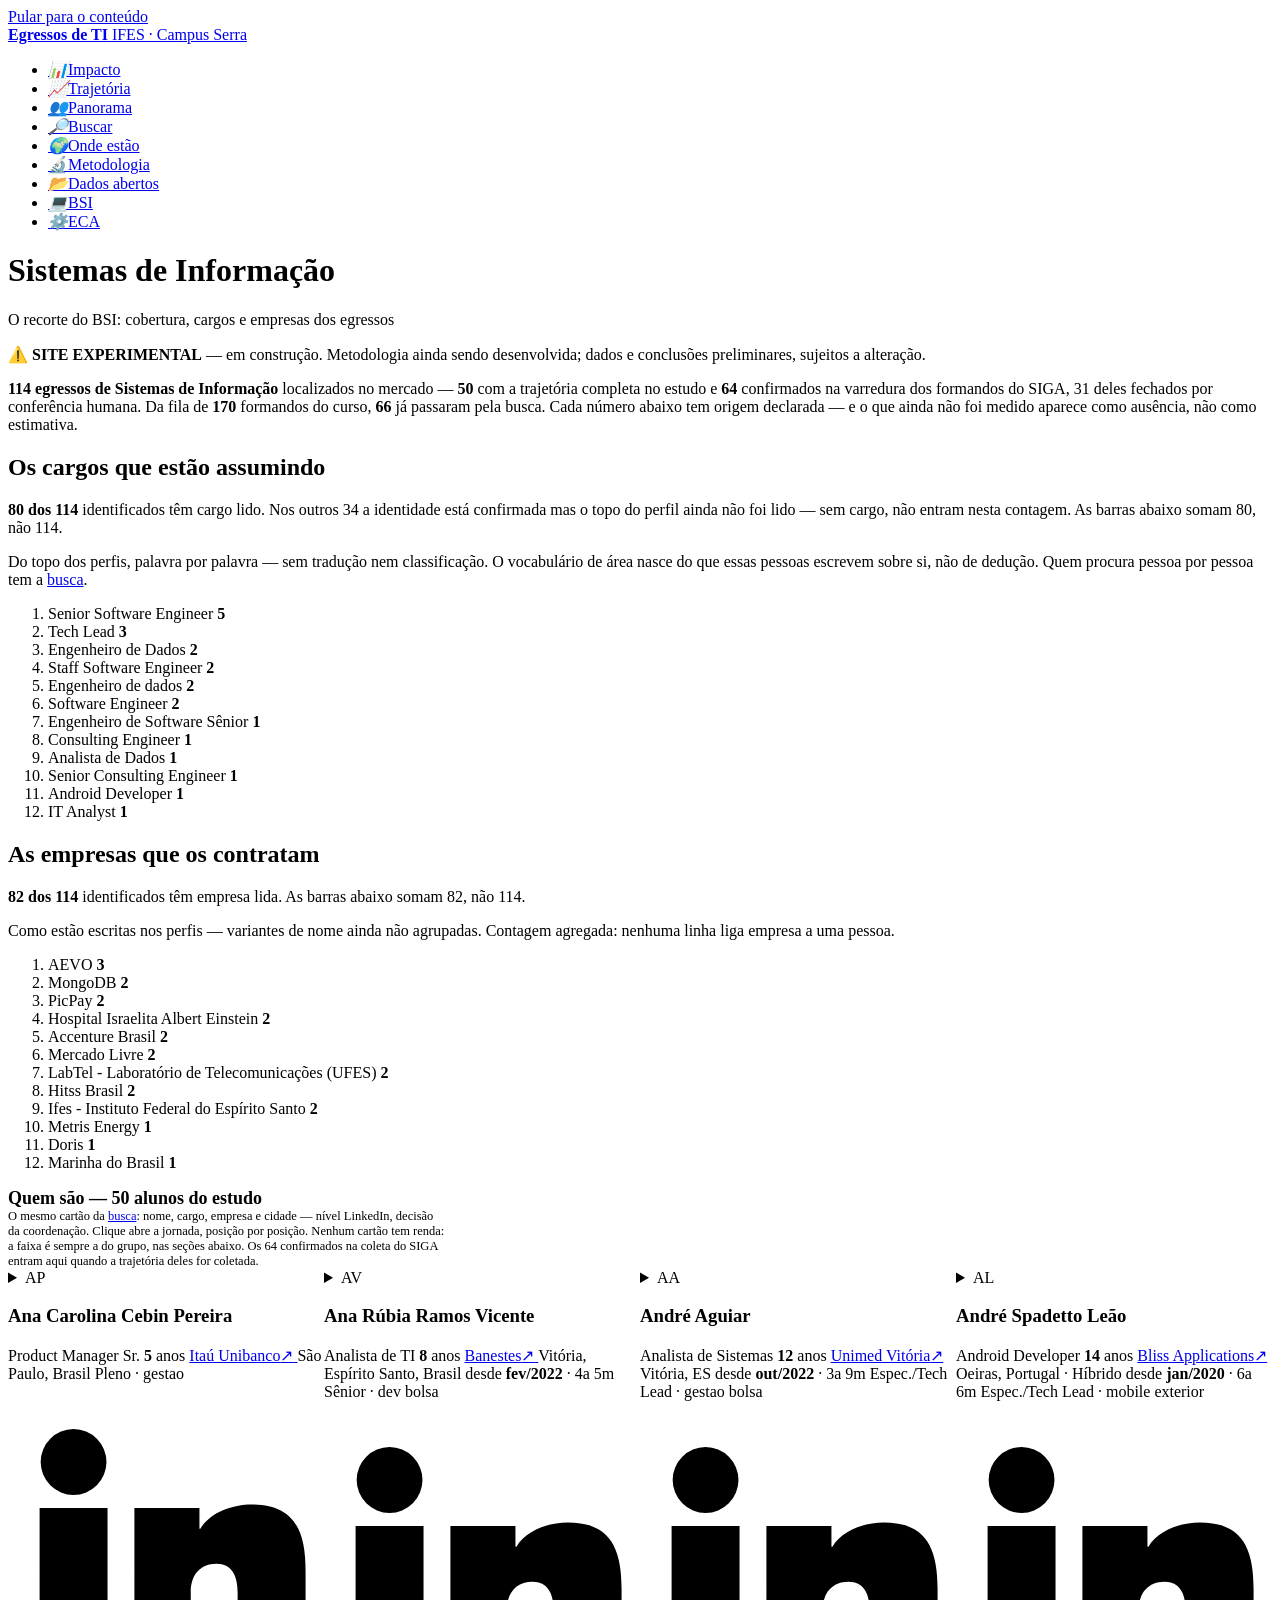
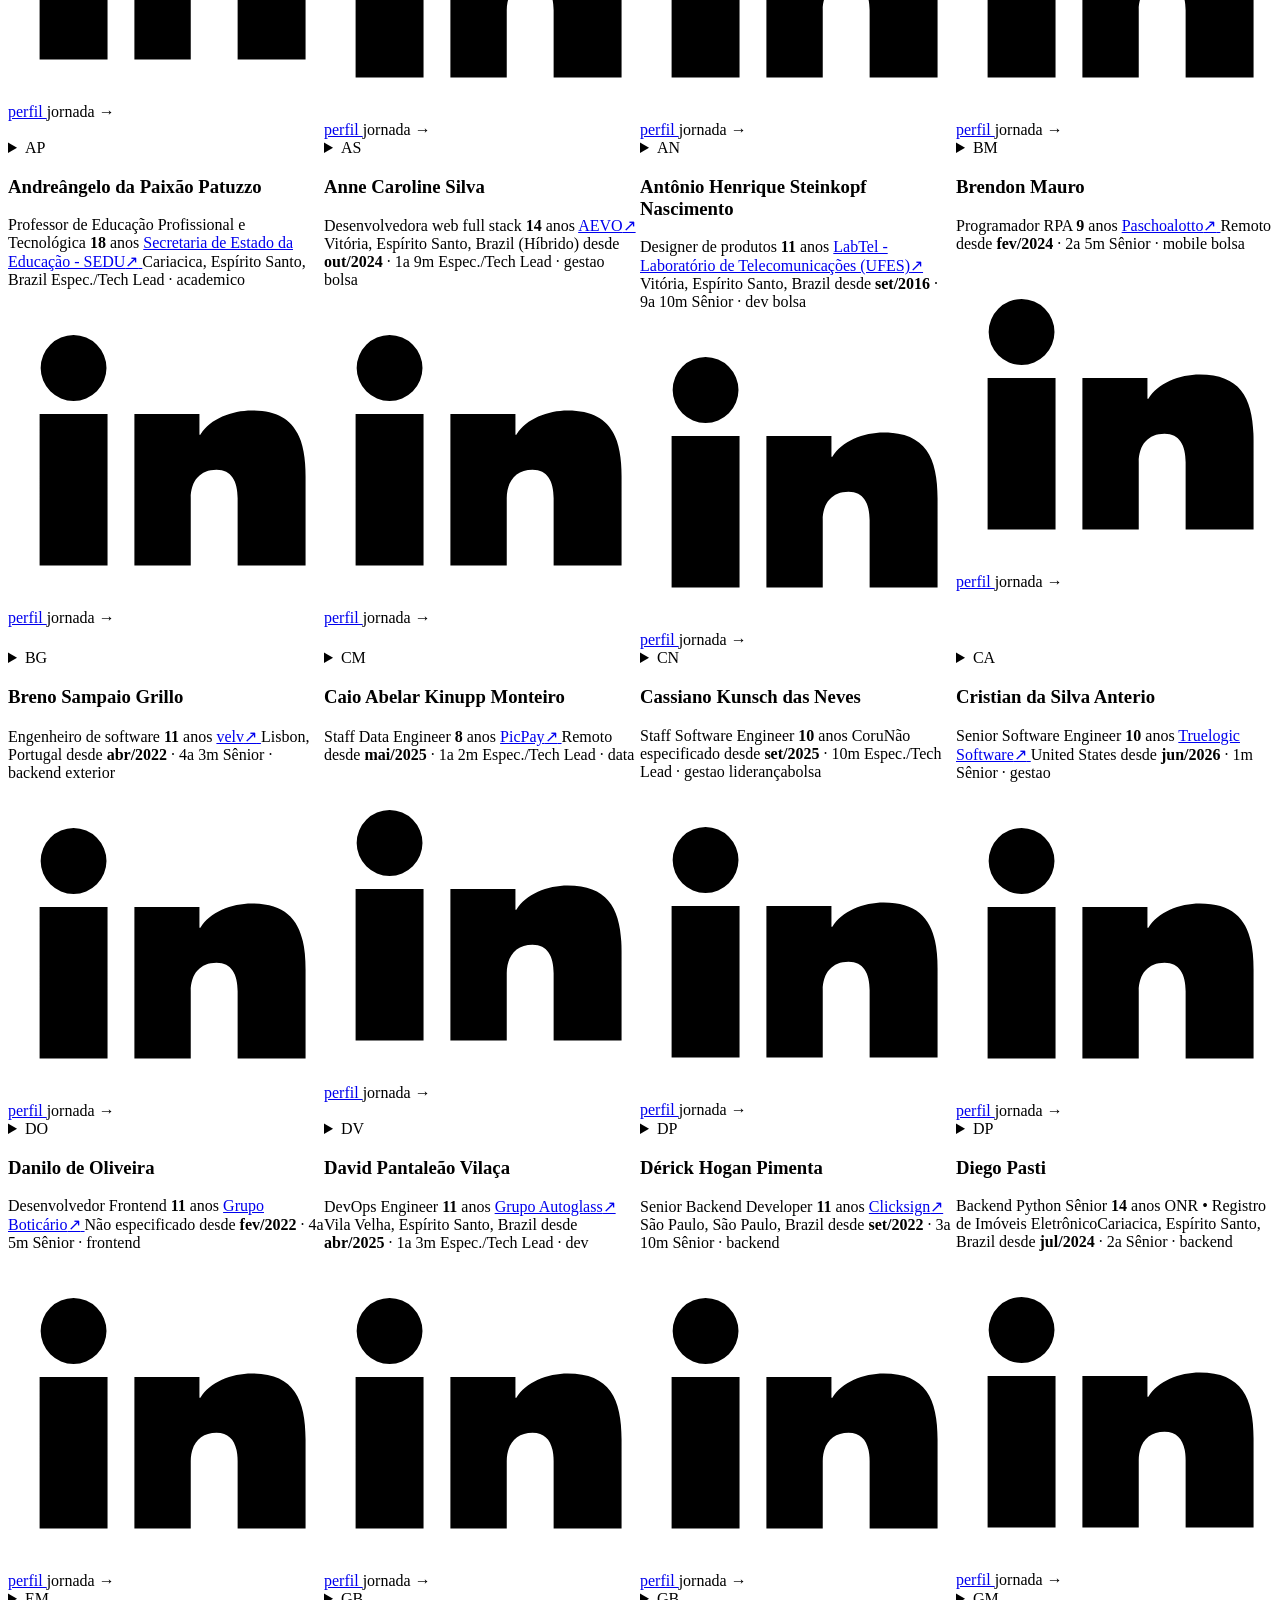
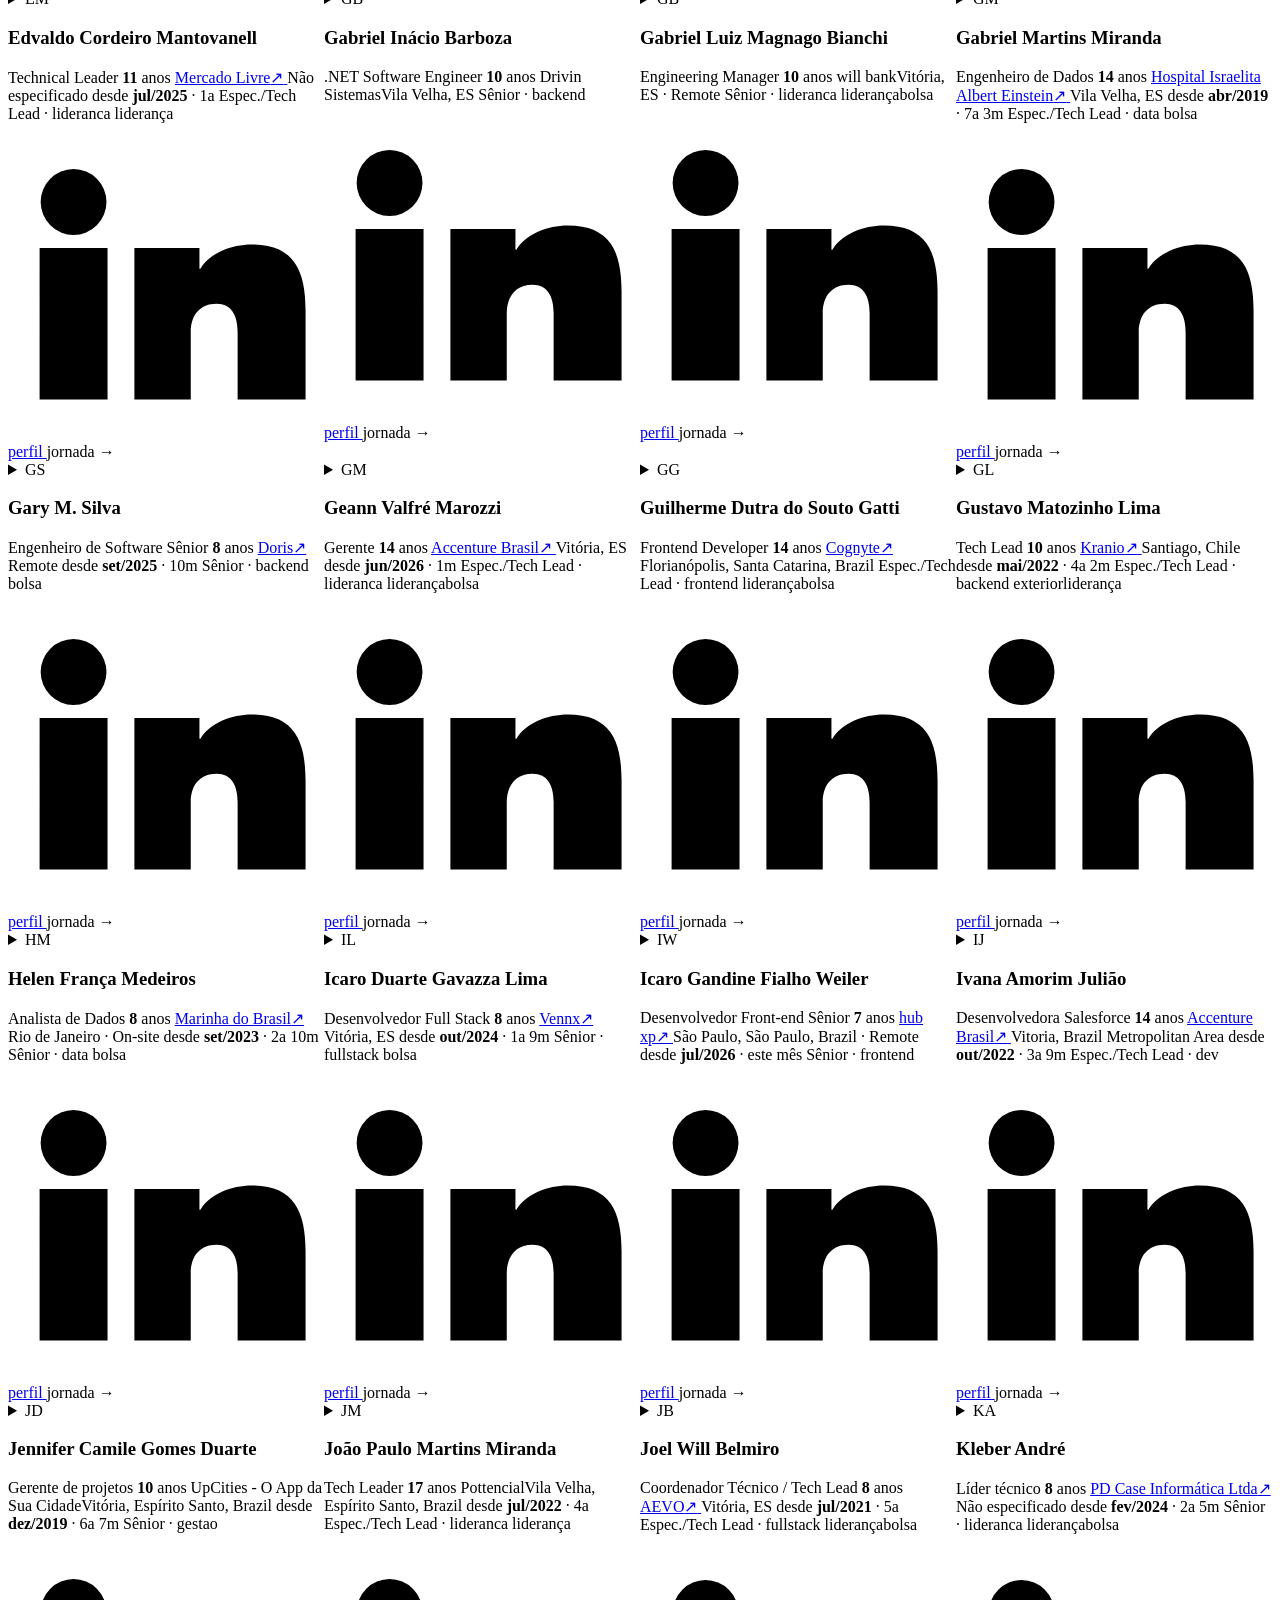
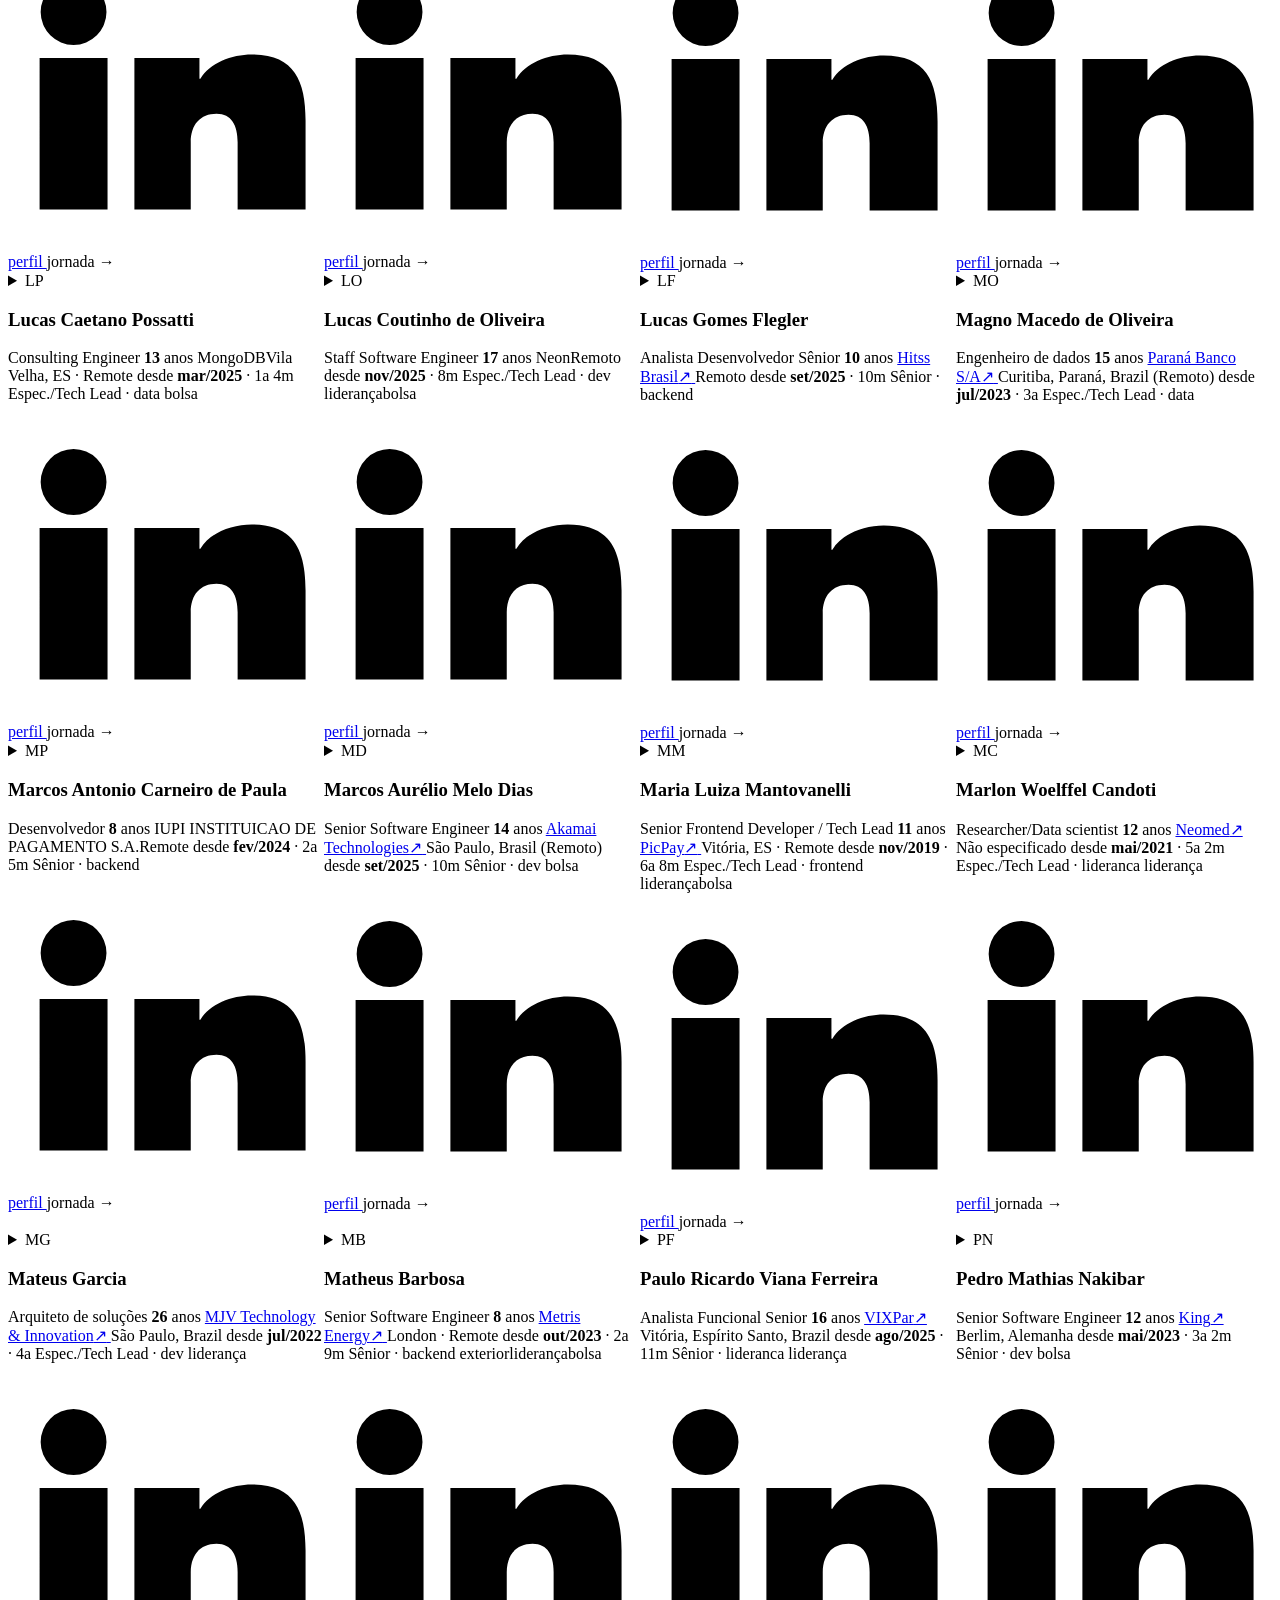
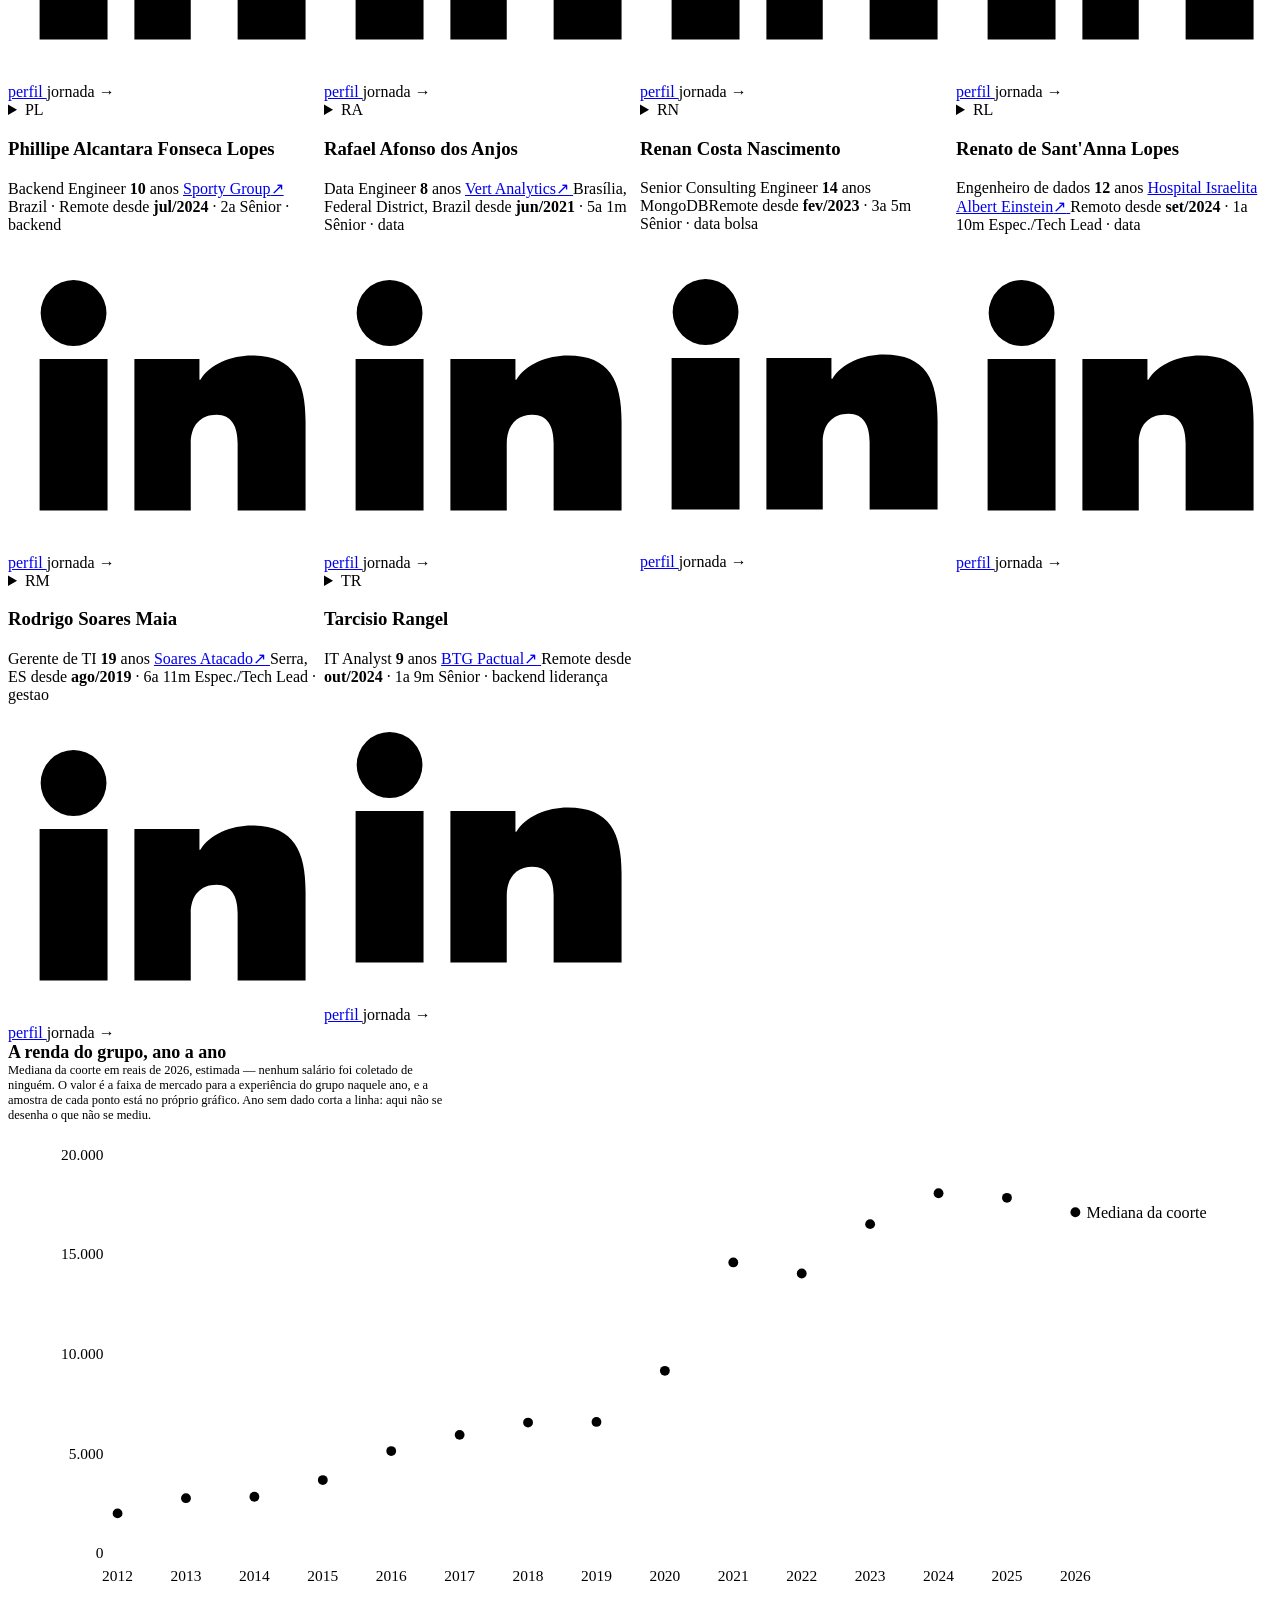
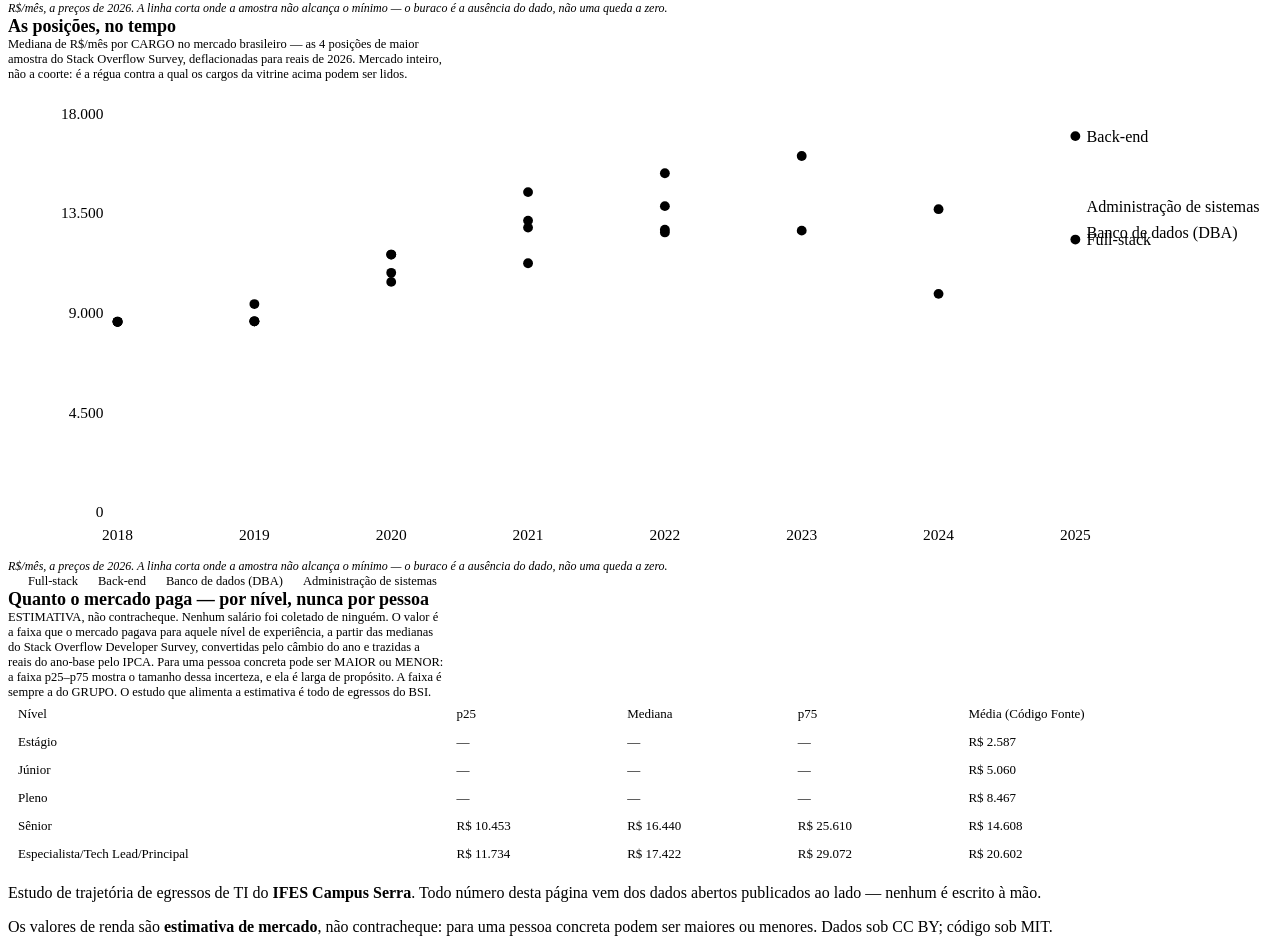
==== bsi.html @ 44f15194 "site: os gráficos dos cursos dizem sobre quantos desenham, e a jornada chega aos cartões da ECA A pá" ====
<!DOCTYPE html><html lang="pt-BR" data-astro-cid-5hce7sga> <head><meta charset="utf-8"><meta name="viewport" content="width=device-width, initial-scale=1"><title>Sistemas de Informação — Egressos de TI · IFES Campus Serra</title><meta name="description" content="Sistemas de Informação: 114 egressos no mercado — os cargos que assumem, as empresas que os contratam e quanto o mercado paga, por nível e ao longo dos anos."><link rel="icon" href="/egressos/favicon.svg" type="image/svg+xml"><link rel="stylesheet" href="/egressos/_astro/bsi.7HxzjIoy.css">
<style>svg[data-astro-cid-nk42cget]{min-width:560px;width:100%;height:auto;display:block}.grade[data-astro-cid-nk42cget]{stroke:var(--borda);stroke-width:1}.referencia[data-astro-cid-nk42cget]{stroke:var(--sutil-2);stroke-width:1.5;stroke-dasharray:6 5}.referencia-rotulo[data-astro-cid-nk42cget]{fill:var(--sutil-2)}.tick[data-astro-cid-nk42cget]{fill:var(--sutil-2);font-family:var(--mono);font-size:11px}.rotulo-fim[data-astro-cid-nk42cget]{font-family:var(--sans);font-size:11.5px;font-weight:500}.unidade[data-astro-cid-nk42cget]{font-size:12px;color:var(--sutil-2);margin:var(--e2) 0 0;font-style:italic}
</style>
<link rel="stylesheet" href="/egressos/_astro/bsi.BvoKpc2N.css">
<style>section[data-astro-cid-f3n6b6ha]{margin-bottom:var(--e5)}h2[data-astro-cid-f3n6b6ha]{font-size:18px;margin:0 0 var(--e2)}.nota[data-astro-cid-f3n6b6ha]{font-size:12.5px;color:var(--sutil);max-width:70ch;margin:0 0 var(--e3)}.grade-cartoes[data-astro-cid-f3n6b6ha]{display:grid;gap:var(--e3);grid-template-columns:repeat(auto-fill,minmax(min(268px,100%),1fr))}.legenda[data-astro-cid-f3n6b6ha]{display:flex;flex-wrap:wrap;gap:var(--e3);font-size:12.5px;color:var(--sutil);margin:var(--e2) 0 0}.chave[data-astro-cid-f3n6b6ha]{display:inline-flex;align-items:center;gap:6px}.chave[data-astro-cid-f3n6b6ha] i[data-astro-cid-f3n6b6ha]{width:14px;height:3px;border-radius:2px;display:inline-block}.rolagem[data-astro-cid-f3n6b6ha]{overflow-x:auto}table[data-astro-cid-f3n6b6ha]{border-collapse:collapse;width:100%;font-size:13px}th[data-astro-cid-f3n6b6ha],td[data-astro-cid-f3n6b6ha]{text-align:left;padding:6px 10px;border-bottom:1px solid var(--borda)}th[data-astro-cid-f3n6b6ha]{color:var(--sutil);font-weight:500}
</style></head> <body data-astro-cid-5hce7sga> <a class="pular" href="#conteudo" data-astro-cid-5hce7sga>Pular para o conteúdo</a> <div class="faixa" aria-hidden="true" data-astro-cid-5hce7sga></div> <nav class="navbar" aria-label="Seções do estudo" data-astro-cid-5hce7sga> <div class="miolo barra" data-astro-cid-5hce7sga> <a class="marca" href="/egressos/index.html" data-astro-cid-5hce7sga> <b data-astro-cid-5hce7sga>Egressos de TI</b> <span data-astro-cid-5hce7sga>IFES · Campus Serra</span> </a> <ul class="itens" data-astro-cid-5hce7sga> <li data-astro-cid-5hce7sga> <a href="/egressos/index.html" title="Visão executiva: renda estimada vs. mercado" data-astro-cid-5hce7sga> <i aria-hidden="true" data-astro-cid-5hce7sga>📊</i>Impacto </a> </li><li data-astro-cid-5hce7sga> <a href="/egressos/trajetoria_salarial.html" title="Ano a ano, em salários mínimos e vs. o mundo" data-astro-cid-5hce7sga> <i aria-hidden="true" data-astro-cid-5hce7sga>📈</i>Trajetória </a> </li><li data-astro-cid-5hce7sga> <a href="/egressos/dashboard_alunos.html" title="Linha do tempo e cards anonimizados (A–AX)" data-astro-cid-5hce7sga> <i aria-hidden="true" data-astro-cid-5hce7sga>👥</i>Panorama </a> </li><li data-astro-cid-5hce7sga> <a href="/egressos/busca.html" title="Egressos, empresas e faixas de renda do mercado" data-astro-cid-5hce7sga> <i aria-hidden="true" data-astro-cid-5hce7sga>🔎</i>Buscar </a> </li><li data-astro-cid-5hce7sga> <a href="/egressos/egressos-carreiras.html" title="Empresas, países e jornada de cada um" data-astro-cid-5hce7sga> <i aria-hidden="true" data-astro-cid-5hce7sga>🌍</i>Onde estão </a> </li><li data-astro-cid-5hce7sga> <a href="/egressos/metodologia.html" title="Fontes, ETL, cálculo salarial e ressalvas" data-astro-cid-5hce7sga> <i aria-hidden="true" data-astro-cid-5hce7sga>🔬</i>Metodologia </a> </li><li data-astro-cid-5hce7sga> <a href="/egressos/dados-abertos.html" title="Baixe os JSON e o código (CC BY / MIT)" data-astro-cid-5hce7sga> <i aria-hidden="true" data-astro-cid-5hce7sga>📂</i>Dados abertos </a> </li><li data-astro-cid-5hce7sga> <a href="/egressos/bsi.html" title="O recorte do BSI: cobertura, cargos e empresas dos egressos" aria-current="page" data-astro-cid-5hce7sga> <i aria-hidden="true" data-astro-cid-5hce7sga>💻</i>BSI </a> </li><li data-astro-cid-5hce7sga> <a href="/egressos/eca.html" title="O recorte da ECA: cobertura, cargos e empresas dos egressos" data-astro-cid-5hce7sga> <i aria-hidden="true" data-astro-cid-5hce7sga>⚙️</i>ECA </a> </li> </ul> </div> </nav> <header class="cabecalho" data-astro-cid-5hce7sga> <div class="miolo" data-astro-cid-5hce7sga> <h1 data-astro-cid-5hce7sga>Sistemas de Informação</h1> <p class="sub" data-astro-cid-5hce7sga>O recorte do BSI: cobertura, cargos e empresas dos egressos</p> </div> </header> <main id="conteudo" class="miolo" data-astro-cid-5hce7sga>  <p class="aviso-experimental" role="note" data-astro-cid-l67lvijz>
⚠️ <strong data-astro-cid-l67lvijz>SITE EXPERIMENTAL</strong> — em construção. Metodologia ainda sendo desenvolvida;
  dados e conclusões preliminares, sujeitos a alteração.
</p> <p class="chamada" data-astro-cid-l67lvijz> <b data-astro-cid-l67lvijz>114 egressos de Sistemas de Informação</b> localizados no mercado —
<span data-astro-cid-l67lvijz><b data-astro-cid-l67lvijz>50</b> com a trajetória completa no estudo e </span> <b data-astro-cid-l67lvijz>64</b> confirmados na varredura dos formandos do SIGA,
31 deles fechados por conferência humana. Da fila de
<b data-astro-cid-l67lvijz>170</b> formandos do curso, <b data-astro-cid-l67lvijz>66</b> já
  passaram pela busca. Cada número abaixo tem origem declarada — e o que ainda não foi
  medido aparece como ausência, não como estimativa.
</p> <section data-astro-cid-l67lvijz> <h2 data-astro-cid-l67lvijz>Os cargos que estão assumindo</h2> <p class="cobertura" data-astro-cid-l67lvijz> <b data-astro-cid-l67lvijz>80 dos 114</b> identificados têm cargo lido.
<span data-astro-cid-l67lvijz> Nos outros 34 a identidade está confirmada mas o topo do perfil
        ainda não foi lido — sem cargo, não entram nesta contagem. As barras abaixo somam
80, não 114.</span> </p> <p class="nota" data-astro-cid-l67lvijz>Do topo dos perfis, palavra por palavra — sem tradução nem classificação.
    O vocabulário de área nasce do que essas pessoas escrevem sobre si, não de dedução.
    Quem procura pessoa por pessoa tem a <a href="/egressos/busca.html" data-astro-cid-l67lvijz>busca</a>.</p> <ol class="barras" data-astro-cid-l67lvijz> <li data-astro-cid-l67lvijz> <span class="rotulo" data-astro-cid-l67lvijz>Senior Software Engineer</span> <i style="width:100%" data-astro-cid-l67lvijz></i> <b class="n" data-astro-cid-l67lvijz>5</b> </li><li data-astro-cid-l67lvijz> <span class="rotulo" data-astro-cid-l67lvijz>Tech Lead</span> <i style="width:60%" data-astro-cid-l67lvijz></i> <b class="n" data-astro-cid-l67lvijz>3</b> </li><li data-astro-cid-l67lvijz> <span class="rotulo" data-astro-cid-l67lvijz>Engenheiro de Dados</span> <i style="width:40%" data-astro-cid-l67lvijz></i> <b class="n" data-astro-cid-l67lvijz>2</b> </li><li data-astro-cid-l67lvijz> <span class="rotulo" data-astro-cid-l67lvijz>Staff Software Engineer</span> <i style="width:40%" data-astro-cid-l67lvijz></i> <b class="n" data-astro-cid-l67lvijz>2</b> </li><li data-astro-cid-l67lvijz> <span class="rotulo" data-astro-cid-l67lvijz>Engenheiro de dados</span> <i style="width:40%" data-astro-cid-l67lvijz></i> <b class="n" data-astro-cid-l67lvijz>2</b> </li><li data-astro-cid-l67lvijz> <span class="rotulo" data-astro-cid-l67lvijz>Software Engineer</span> <i style="width:40%" data-astro-cid-l67lvijz></i> <b class="n" data-astro-cid-l67lvijz>2</b> </li><li data-astro-cid-l67lvijz> <span class="rotulo" data-astro-cid-l67lvijz>Engenheiro de Software Sênior</span> <i style="width:20%" data-astro-cid-l67lvijz></i> <b class="n" data-astro-cid-l67lvijz>1</b> </li><li data-astro-cid-l67lvijz> <span class="rotulo" data-astro-cid-l67lvijz>Consulting Engineer</span> <i style="width:20%" data-astro-cid-l67lvijz></i> <b class="n" data-astro-cid-l67lvijz>1</b> </li><li data-astro-cid-l67lvijz> <span class="rotulo" data-astro-cid-l67lvijz>Analista de Dados</span> <i style="width:20%" data-astro-cid-l67lvijz></i> <b class="n" data-astro-cid-l67lvijz>1</b> </li><li data-astro-cid-l67lvijz> <span class="rotulo" data-astro-cid-l67lvijz>Senior Consulting Engineer</span> <i style="width:20%" data-astro-cid-l67lvijz></i> <b class="n" data-astro-cid-l67lvijz>1</b> </li><li data-astro-cid-l67lvijz> <span class="rotulo" data-astro-cid-l67lvijz>Android Developer</span> <i style="width:20%" data-astro-cid-l67lvijz></i> <b class="n" data-astro-cid-l67lvijz>1</b> </li><li data-astro-cid-l67lvijz> <span class="rotulo" data-astro-cid-l67lvijz>IT Analyst</span> <i style="width:20%" data-astro-cid-l67lvijz></i> <b class="n" data-astro-cid-l67lvijz>1</b> </li> </ol> </section> <section data-astro-cid-l67lvijz> <h2 data-astro-cid-l67lvijz>As empresas que os contratam</h2> <p class="cobertura" data-astro-cid-l67lvijz> <b data-astro-cid-l67lvijz>82 dos 114</b> identificados têm empresa lida.
<span data-astro-cid-l67lvijz> As barras abaixo somam 82, não 114.</span> </p> <p class="nota" data-astro-cid-l67lvijz>Como estão escritas nos perfis — variantes de nome ainda não agrupadas.
    Contagem agregada: nenhuma linha liga empresa a uma pessoa.</p> <ol class="barras" data-astro-cid-l67lvijz> <li data-astro-cid-l67lvijz> <span class="rotulo" data-astro-cid-l67lvijz>AEVO</span> <i style="width:100%" data-astro-cid-l67lvijz></i> <b class="n" data-astro-cid-l67lvijz>3</b> </li><li data-astro-cid-l67lvijz> <span class="rotulo" data-astro-cid-l67lvijz>MongoDB</span> <i style="width:66.66666666666666%" data-astro-cid-l67lvijz></i> <b class="n" data-astro-cid-l67lvijz>2</b> </li><li data-astro-cid-l67lvijz> <span class="rotulo" data-astro-cid-l67lvijz>PicPay</span> <i style="width:66.66666666666666%" data-astro-cid-l67lvijz></i> <b class="n" data-astro-cid-l67lvijz>2</b> </li><li data-astro-cid-l67lvijz> <span class="rotulo" data-astro-cid-l67lvijz>Hospital Israelita Albert Einstein</span> <i style="width:66.66666666666666%" data-astro-cid-l67lvijz></i> <b class="n" data-astro-cid-l67lvijz>2</b> </li><li data-astro-cid-l67lvijz> <span class="rotulo" data-astro-cid-l67lvijz>Accenture Brasil</span> <i style="width:66.66666666666666%" data-astro-cid-l67lvijz></i> <b class="n" data-astro-cid-l67lvijz>2</b> </li><li data-astro-cid-l67lvijz> <span class="rotulo" data-astro-cid-l67lvijz>Mercado Livre</span> <i style="width:66.66666666666666%" data-astro-cid-l67lvijz></i> <b class="n" data-astro-cid-l67lvijz>2</b> </li><li data-astro-cid-l67lvijz> <span class="rotulo" data-astro-cid-l67lvijz>LabTel - Laboratório de Telecomunicações (UFES)</span> <i style="width:66.66666666666666%" data-astro-cid-l67lvijz></i> <b class="n" data-astro-cid-l67lvijz>2</b> </li><li data-astro-cid-l67lvijz> <span class="rotulo" data-astro-cid-l67lvijz>Hitss Brasil</span> <i style="width:66.66666666666666%" data-astro-cid-l67lvijz></i> <b class="n" data-astro-cid-l67lvijz>2</b> </li><li data-astro-cid-l67lvijz> <span class="rotulo" data-astro-cid-l67lvijz>Ifes - Instituto Federal do Espírito Santo</span> <i style="width:66.66666666666666%" data-astro-cid-l67lvijz></i> <b class="n" data-astro-cid-l67lvijz>2</b> </li><li data-astro-cid-l67lvijz> <span class="rotulo" data-astro-cid-l67lvijz>Metris Energy</span> <i style="width:33.33333333333333%" data-astro-cid-l67lvijz></i> <b class="n" data-astro-cid-l67lvijz>1</b> </li><li data-astro-cid-l67lvijz> <span class="rotulo" data-astro-cid-l67lvijz>Doris</span> <i style="width:33.33333333333333%" data-astro-cid-l67lvijz></i> <b class="n" data-astro-cid-l67lvijz>1</b> </li><li data-astro-cid-l67lvijz> <span class="rotulo" data-astro-cid-l67lvijz>Marinha do Brasil</span> <i style="width:33.33333333333333%" data-astro-cid-l67lvijz></i> <b class="n" data-astro-cid-l67lvijz>1</b> </li> </ol> </section>  <section data-astro-cid-f3n6b6ha> <h2 data-astro-cid-f3n6b6ha>Quem são — 50 alunos do estudo</h2> <p class="nota" data-astro-cid-f3n6b6ha>
O mesmo cartão da <a href="/egressos/busca.html" data-astro-cid-f3n6b6ha>busca</a>: nome, cargo, empresa e
      cidade — nível LinkedIn, decisão da coordenação. Clique abre a jornada, posição por
      posição. Nenhum cartão tem renda: a faixa é sempre a do grupo, nas seções abaixo.
      Os 64 confirmados na coleta do SIGA entram
      aqui quando a trajetória deles for coletada.
</p> <div class="grade-cartoes" data-astro-cid-f3n6b6ha> <details class="cartao pessoa pleno" data-astro-cid-k7h5ridn> <summary data-astro-cid-k7h5ridn> <span class="topo" data-astro-cid-k7h5ridn> <span class="selo pleno" aria-hidden="true" data-astro-cid-k7h5ridn>AP</span> <span class="quem" data-astro-cid-k7h5ridn> <h3 data-astro-cid-k7h5ridn>Ana Carolina Cebin Pereira</h3> <span class="cargo" data-astro-cid-k7h5ridn>Product Manager Sr.</span> </span> <span class="medida" title="anos de carreira" data-astro-cid-k7h5ridn><b data-astro-cid-k7h5ridn>5</b> <span data-astro-cid-k7h5ridn>anos</span></span> </span> <span class="corpo" data-astro-cid-k7h5ridn> <span class="onde" data-astro-cid-k7h5ridn> <a class="emp" href="https://www.linkedin.com/company/itau-unibanco/" target="_blank" rel="noopener noreferrer" title="Itaú Unibanco no LinkedIn" data-astro-cid-k7h5ridn> Itaú Unibanco<span class="ext" aria-hidden="true" data-astro-cid-k7h5ridn>↗</span> </a><span class="local" data-astro-cid-k7h5ridn>São Paulo, Brasil</span> </span>  </span> <span class="rodape" data-astro-cid-k7h5ridn> <span class="nivel" data-astro-cid-k7h5ridn>Pleno · gestao</span>  </span> <span class="acoes" data-astro-cid-k7h5ridn> <a class="li-mini" href="https://www.linkedin.com/in/ana-carolina-cebin-pereira-223883169/" target="_blank" rel="noopener noreferrer" aria-label="Perfil de Ana Carolina Cebin Pereira no LinkedIn" data-astro-cid-k7h5ridn> <svg viewBox="0 0 24 24" aria-hidden="true" focusable="false" data-astro-cid-k7h5ridn> <path d="M4.98 3.5a2.5 2.5 0 1 1 0 5 2.5 2.5 0 0 1 0-5zM2.4 9.5h5.16V21H2.4zM9.6 9.5h4.94v1.57h.07c.69-1.2 2.37-1.85 3.9-1.85 3.2 0 4.09 1.94 4.09 5.02V21h-5.16v-5.1c0-1.29-.46-2.17-1.6-2.17-1.23 0-1.96.83-1.96 2.17V21H9.6z" data-astro-cid-k7h5ridn></path> </svg>
perfil
</a> <span class="ver" data-astro-cid-k7h5ridn>jornada <span class="seta" aria-hidden="true" data-astro-cid-k7h5ridn>→</span></span> </span> </summary> <ol class="jornada" data-astro-cid-k7h5ridn> <li data-astro-cid-k7h5ridn> <b data-astro-cid-k7h5ridn>Product Manager Sr.</b> <span class="j-emp" data-astro-cid-k7h5ridn>Itaú Unibanco</span> <span class="quando" data-astro-cid-k7h5ridn>2026-06 → 2026-07</span> <span class="j-local" data-astro-cid-k7h5ridn>São Paulo, Brasil</span> </li><li data-astro-cid-k7h5ridn> <b data-astro-cid-k7h5ridn>Product Manager</b> <span class="j-emp" data-astro-cid-k7h5ridn>Itaú Unibanco</span> <span class="quando" data-astro-cid-k7h5ridn>2025-03 → 2026-05</span> <span class="j-local" data-astro-cid-k7h5ridn>São Paulo, Brasil</span> </li><li data-astro-cid-k7h5ridn> <b data-astro-cid-k7h5ridn>Product Manager</b> <span class="j-emp" data-astro-cid-k7h5ridn>EASYB2B</span> <span class="quando" data-astro-cid-k7h5ridn>2022-11 → 2024-12</span> <span class="j-local" data-astro-cid-k7h5ridn>São Paulo, Brasil</span> </li><li data-astro-cid-k7h5ridn> <b data-astro-cid-k7h5ridn>Associate Product Manager</b> <span class="j-emp" data-astro-cid-k7h5ridn>Saúde iD</span> <span class="quando" data-astro-cid-k7h5ridn>2021-11 → 2022-10</span>  </li> </ol> </details> <details class="cartao pessoa senior" data-astro-cid-k7h5ridn> <summary data-astro-cid-k7h5ridn> <span class="topo" data-astro-cid-k7h5ridn> <span class="selo senior" aria-hidden="true" data-astro-cid-k7h5ridn>AV</span> <span class="quem" data-astro-cid-k7h5ridn> <h3 data-astro-cid-k7h5ridn>Ana Rúbia Ramos Vicente</h3> <span class="cargo" data-astro-cid-k7h5ridn>Analista de TI</span> </span> <span class="medida" title="anos de carreira" data-astro-cid-k7h5ridn><b data-astro-cid-k7h5ridn>8</b> <span data-astro-cid-k7h5ridn>anos</span></span> </span> <span class="corpo" data-astro-cid-k7h5ridn> <span class="onde" data-astro-cid-k7h5ridn> <a class="emp" href="https://www.linkedin.com/company/banestes/" target="_blank" rel="noopener noreferrer" title="Banestes no LinkedIn" data-astro-cid-k7h5ridn> Banestes<span class="ext" aria-hidden="true" data-astro-cid-k7h5ridn>↗</span> </a><span class="local" data-astro-cid-k7h5ridn>Vitória, Espírito Santo, Brasil</span> </span> <span class="desde" title="na Banestes desde fevereiro de 2022 — tempo corrido até julho de 2026, o mês de referência do estudo" data-astro-cid-k7h5ridn>
desde <b data-astro-cid-k7h5ridn>fev/2022</b> <span class="corrido" data-astro-cid-k7h5ridn> · 4a 5m</span> </span> </span> <span class="rodape" data-astro-cid-k7h5ridn> <span class="nivel" data-astro-cid-k7h5ridn>Sênior · dev</span> <span class="et amarela" title="começou a carreira com bolsa" data-astro-cid-k7h5ridn>bolsa</span> </span> <span class="acoes" data-astro-cid-k7h5ridn> <a class="li-mini" href="https://www.linkedin.com/in/anarubiavicente/" target="_blank" rel="noopener noreferrer" aria-label="Perfil de Ana Rúbia Ramos Vicente no LinkedIn" data-astro-cid-k7h5ridn> <svg viewBox="0 0 24 24" aria-hidden="true" focusable="false" data-astro-cid-k7h5ridn> <path d="M4.98 3.5a2.5 2.5 0 1 1 0 5 2.5 2.5 0 0 1 0-5zM2.4 9.5h5.16V21H2.4zM9.6 9.5h4.94v1.57h.07c.69-1.2 2.37-1.85 3.9-1.85 3.2 0 4.09 1.94 4.09 5.02V21h-5.16v-5.1c0-1.29-.46-2.17-1.6-2.17-1.23 0-1.96.83-1.96 2.17V21H9.6z" data-astro-cid-k7h5ridn></path> </svg>
perfil
</a> <span class="ver" data-astro-cid-k7h5ridn>jornada <span class="seta" aria-hidden="true" data-astro-cid-k7h5ridn>→</span></span> </span> </summary> <ol class="jornada" data-astro-cid-k7h5ridn> <li data-astro-cid-k7h5ridn> <b data-astro-cid-k7h5ridn>Analista de TI</b> <span class="j-emp" data-astro-cid-k7h5ridn>Banestes</span> <span class="quando" data-astro-cid-k7h5ridn>2022-02 → hoje</span> <span class="j-local" data-astro-cid-k7h5ridn>Vitória, Espírito Santo, Brasil</span> </li><li data-astro-cid-k7h5ridn> <b data-astro-cid-k7h5ridn>Consultora SAP/ABAP</b> <span class="j-emp" data-astro-cid-k7h5ridn>Megawork Consultoria</span> <span class="quando" data-astro-cid-k7h5ridn>2020-07 → 2022-02</span> <span class="j-local" data-astro-cid-k7h5ridn>Não especificado</span> </li><li data-astro-cid-k7h5ridn> <b data-astro-cid-k7h5ridn>Estagiária SAP/ABAP</b> <span class="j-emp" data-astro-cid-k7h5ridn>Megawork Consultoria</span> <span class="quando" data-astro-cid-k7h5ridn>2020-01 → 2020-07</span> <span class="j-local" data-astro-cid-k7h5ridn>Não especificado</span> </li><li data-astro-cid-k7h5ridn> <b data-astro-cid-k7h5ridn>Embaixadora</b> <span class="j-emp" data-astro-cid-k7h5ridn>Campus Mobile</span> <span class="quando" data-astro-cid-k7h5ridn>2020-01 → 2020-02</span> <span class="j-local" data-astro-cid-k7h5ridn>Greater São Paulo Area</span> </li><li data-astro-cid-k7h5ridn> <b data-astro-cid-k7h5ridn>Estagiária de Desenvolvimento</b> <span class="j-emp" data-astro-cid-k7h5ridn>SWO - Scientific Writing Office</span> <span class="quando" data-astro-cid-k7h5ridn>2019-04 → 2020-01</span> <span class="j-local" data-astro-cid-k7h5ridn>Vitória e Região, Brasil</span> </li><li data-astro-cid-k7h5ridn> <b data-astro-cid-k7h5ridn>Participante</b> <span class="j-emp" data-astro-cid-k7h5ridn>Campus Mobile</span> <span class="quando" data-astro-cid-k7h5ridn>2019-01 → 2019-02</span> <span class="j-local" data-astro-cid-k7h5ridn>Greater São Paulo Area</span> </li><li data-astro-cid-k7h5ridn> <b data-astro-cid-k7h5ridn>Estagiária de Desenvolvimento</b> <span class="j-emp" data-astro-cid-k7h5ridn>Facile Soluções em Sistemas</span> <span class="quando" data-astro-cid-k7h5ridn>2018-09 → 2019-03</span> <span class="j-local" data-astro-cid-k7h5ridn>Não especificado</span> </li> </ol> </details> <details class="cartao pessoa espec" data-astro-cid-k7h5ridn> <summary data-astro-cid-k7h5ridn> <span class="topo" data-astro-cid-k7h5ridn> <span class="selo espec" aria-hidden="true" data-astro-cid-k7h5ridn>AA</span> <span class="quem" data-astro-cid-k7h5ridn> <h3 data-astro-cid-k7h5ridn>André Aguiar</h3> <span class="cargo" data-astro-cid-k7h5ridn>Analista de Sistemas</span> </span> <span class="medida" title="anos de carreira" data-astro-cid-k7h5ridn><b data-astro-cid-k7h5ridn>12</b> <span data-astro-cid-k7h5ridn>anos</span></span> </span> <span class="corpo" data-astro-cid-k7h5ridn> <span class="onde" data-astro-cid-k7h5ridn> <a class="emp" href="https://www.linkedin.com/company/unimedvitoria/" target="_blank" rel="noopener noreferrer" title="Unimed Vitória no LinkedIn" data-astro-cid-k7h5ridn> Unimed Vitória<span class="ext" aria-hidden="true" data-astro-cid-k7h5ridn>↗</span> </a><span class="local" data-astro-cid-k7h5ridn>Vitória, ES</span> </span> <span class="desde" title="na Unimed Vitória desde outubro de 2022 — tempo corrido até julho de 2026, o mês de referência do estudo" data-astro-cid-k7h5ridn>
desde <b data-astro-cid-k7h5ridn>out/2022</b> <span class="corrido" data-astro-cid-k7h5ridn> · 3a 9m</span> </span> </span> <span class="rodape" data-astro-cid-k7h5ridn> <span class="nivel" data-astro-cid-k7h5ridn>Espec./Tech Lead · gestao</span> <span class="et amarela" title="começou a carreira com bolsa" data-astro-cid-k7h5ridn>bolsa</span> </span> <span class="acoes" data-astro-cid-k7h5ridn> <a class="li-mini" href="https://www.linkedin.com/in/andr%C3%A9-aguiar-66a48a26/" target="_blank" rel="noopener noreferrer" aria-label="Perfil de André Aguiar no LinkedIn" data-astro-cid-k7h5ridn> <svg viewBox="0 0 24 24" aria-hidden="true" focusable="false" data-astro-cid-k7h5ridn> <path d="M4.98 3.5a2.5 2.5 0 1 1 0 5 2.5 2.5 0 0 1 0-5zM2.4 9.5h5.16V21H2.4zM9.6 9.5h4.94v1.57h.07c.69-1.2 2.37-1.85 3.9-1.85 3.2 0 4.09 1.94 4.09 5.02V21h-5.16v-5.1c0-1.29-.46-2.17-1.6-2.17-1.23 0-1.96.83-1.96 2.17V21H9.6z" data-astro-cid-k7h5ridn></path> </svg>
perfil
</a> <span class="ver" data-astro-cid-k7h5ridn>jornada <span class="seta" aria-hidden="true" data-astro-cid-k7h5ridn>→</span></span> </span> </summary> <ol class="jornada" data-astro-cid-k7h5ridn> <li data-astro-cid-k7h5ridn> <b data-astro-cid-k7h5ridn>Analista de Sistemas</b> <span class="j-emp" data-astro-cid-k7h5ridn>Unimed Vitória</span> <span class="quando" data-astro-cid-k7h5ridn>2022-10 → hoje</span> <span class="j-local" data-astro-cid-k7h5ridn>Vitória, ES</span> </li><li data-astro-cid-k7h5ridn> <b data-astro-cid-k7h5ridn>Analista de Sistemas / Product Owner</b> <span class="j-emp" data-astro-cid-k7h5ridn>Unio</span> <span class="quando" data-astro-cid-k7h5ridn>2019-07 → 2022-04</span> <span class="j-local" data-astro-cid-k7h5ridn>Vitória, ES</span> </li><li data-astro-cid-k7h5ridn> <b data-astro-cid-k7h5ridn>Analista de Sistemas</b> <span class="j-emp" data-astro-cid-k7h5ridn>INFLOR</span> <span class="quando" data-astro-cid-k7h5ridn>2019-01 → 2019-06</span> <span class="j-local" data-astro-cid-k7h5ridn>Vitória, ES</span> </li><li data-astro-cid-k7h5ridn> <b data-astro-cid-k7h5ridn>Analista de Configuração</b> <span class="j-emp" data-astro-cid-k7h5ridn>INFLOR</span> <span class="quando" data-astro-cid-k7h5ridn>2016-01 → 2019-01</span> <span class="j-local" data-astro-cid-k7h5ridn>Vitória, ES</span> </li><li data-astro-cid-k7h5ridn> <b data-astro-cid-k7h5ridn>Desenvolvedor (bolsista)</b> <span class="j-emp" data-astro-cid-k7h5ridn>IFES/LEDS</span> <span class="quando" data-astro-cid-k7h5ridn>2015-01 → 2015-12</span> <span class="j-local" data-astro-cid-k7h5ridn>Vitória, ES</span> </li> </ol> </details> <details class="cartao pessoa espec" data-astro-cid-k7h5ridn> <summary data-astro-cid-k7h5ridn> <span class="topo" data-astro-cid-k7h5ridn> <span class="selo espec" aria-hidden="true" data-astro-cid-k7h5ridn>AL</span> <span class="quem" data-astro-cid-k7h5ridn> <h3 data-astro-cid-k7h5ridn>André Spadetto Leão</h3> <span class="cargo" data-astro-cid-k7h5ridn>Android Developer</span> </span> <span class="medida" title="anos de carreira" data-astro-cid-k7h5ridn><b data-astro-cid-k7h5ridn>14</b> <span data-astro-cid-k7h5ridn>anos</span></span> </span> <span class="corpo" data-astro-cid-k7h5ridn> <span class="onde" data-astro-cid-k7h5ridn> <a class="emp" href="https://www.linkedin.com/company/bliss-applications/" target="_blank" rel="noopener noreferrer" title="Bliss Applications no LinkedIn" data-astro-cid-k7h5ridn> Bliss Applications<span class="ext" aria-hidden="true" data-astro-cid-k7h5ridn>↗</span> </a><span class="local" data-astro-cid-k7h5ridn>Oeiras, Portugal · Híbrido</span> </span> <span class="desde" title="na Bliss Applications desde janeiro de 2020 — tempo corrido até julho de 2026, o mês de referência do estudo" data-astro-cid-k7h5ridn>
desde <b data-astro-cid-k7h5ridn>jan/2020</b> <span class="corrido" data-astro-cid-k7h5ridn> · 6a 6m</span> </span> </span> <span class="rodape" data-astro-cid-k7h5ridn> <span class="nivel" data-astro-cid-k7h5ridn>Espec./Tech Lead · mobile</span> <span class="et azul" title="empregador fora do país" data-astro-cid-k7h5ridn>exterior</span> </span> <span class="acoes" data-astro-cid-k7h5ridn> <a class="li-mini" href="https://www.linkedin.com/in/asleao/" target="_blank" rel="noopener noreferrer" aria-label="Perfil de André Spadetto Leão no LinkedIn" data-astro-cid-k7h5ridn> <svg viewBox="0 0 24 24" aria-hidden="true" focusable="false" data-astro-cid-k7h5ridn> <path d="M4.98 3.5a2.5 2.5 0 1 1 0 5 2.5 2.5 0 0 1 0-5zM2.4 9.5h5.16V21H2.4zM9.6 9.5h4.94v1.57h.07c.69-1.2 2.37-1.85 3.9-1.85 3.2 0 4.09 1.94 4.09 5.02V21h-5.16v-5.1c0-1.29-.46-2.17-1.6-2.17-1.23 0-1.96.83-1.96 2.17V21H9.6z" data-astro-cid-k7h5ridn></path> </svg>
perfil
</a> <span class="ver" data-astro-cid-k7h5ridn>jornada <span class="seta" aria-hidden="true" data-astro-cid-k7h5ridn>→</span></span> </span> </summary> <ol class="jornada" data-astro-cid-k7h5ridn> <li data-astro-cid-k7h5ridn> <b data-astro-cid-k7h5ridn>Android Developer</b> <span class="j-emp" data-astro-cid-k7h5ridn>Bliss Applications</span> <span class="quando" data-astro-cid-k7h5ridn>2020-01 → hoje · 6 anos 7 meses</span> <span class="j-local" data-astro-cid-k7h5ridn>Oeiras, Portugal · Híbrido</span> </li><li data-astro-cid-k7h5ridn> <b data-astro-cid-k7h5ridn>Android Developer</b> <span class="j-emp" data-astro-cid-k7h5ridn>pag!</span> <span class="quando" data-astro-cid-k7h5ridn>2018-09 → 2019-11 · 1 ano 3 meses</span> <span class="j-local" data-astro-cid-k7h5ridn>Vitória, ES</span> </li><li data-astro-cid-k7h5ridn> <b data-astro-cid-k7h5ridn>Android Developer</b> <span class="j-emp" data-astro-cid-k7h5ridn>Quality Automação</span> <span class="quando" data-astro-cid-k7h5ridn>2018-05 → 2018-08 · 4 meses</span> <span class="j-local" data-astro-cid-k7h5ridn>Vila Velha, ES</span> </li><li data-astro-cid-k7h5ridn> <b data-astro-cid-k7h5ridn>Estagiário (mobile)</b> <span class="j-emp" data-astro-cid-k7h5ridn>Quality Automação</span> <span class="quando" data-astro-cid-k7h5ridn>2017-09 → 2018-04 · 8 meses</span> <span class="j-local" data-astro-cid-k7h5ridn>Vila Velha, ES</span> </li><li data-astro-cid-k7h5ridn> <b data-astro-cid-k7h5ridn>Web Developer (extensão)</b> <span class="j-emp" data-astro-cid-k7h5ridn>LEDS - IFES</span> <span class="quando" data-astro-cid-k7h5ridn>2014-02 → 2016-12 · 2 anos 11 meses</span> <span class="j-local" data-astro-cid-k7h5ridn>Serra, ES</span> </li><li data-astro-cid-k7h5ridn> <b data-astro-cid-k7h5ridn>Developer</b> <span class="j-emp" data-astro-cid-k7h5ridn>Senior Espírito Santo</span> <span class="quando" data-astro-cid-k7h5ridn>2012-06 → 2013-05 · 1 ano</span> <span class="j-local" data-astro-cid-k7h5ridn>Vitória, ES</span> </li><li data-astro-cid-k7h5ridn> <b data-astro-cid-k7h5ridn>Estagiário</b> <span class="j-emp" data-astro-cid-k7h5ridn>Senior Espírito Santo</span> <span class="quando" data-astro-cid-k7h5ridn>2010-11 → 2012-05 · 1 ano 7 meses</span> <span class="j-local" data-astro-cid-k7h5ridn>RM Vitória, ES</span> </li> </ol> </details> <details class="cartao pessoa espec" data-astro-cid-k7h5ridn> <summary data-astro-cid-k7h5ridn> <span class="topo" data-astro-cid-k7h5ridn> <span class="selo espec" aria-hidden="true" data-astro-cid-k7h5ridn>AP</span> <span class="quem" data-astro-cid-k7h5ridn> <h3 data-astro-cid-k7h5ridn>Andreângelo da Paixão Patuzzo</h3> <span class="cargo" data-astro-cid-k7h5ridn>Professor de Educação Profissional e Tecnológica</span> </span> <span class="medida" title="anos de carreira" data-astro-cid-k7h5ridn><b data-astro-cid-k7h5ridn>18</b> <span data-astro-cid-k7h5ridn>anos</span></span> </span> <span class="corpo" data-astro-cid-k7h5ridn> <span class="onde" data-astro-cid-k7h5ridn> <a class="emp" href="https://www.linkedin.com/company/seduesgovbr/" target="_blank" rel="noopener noreferrer" title="Secretaria de Estado da Educação - SEDU no LinkedIn" data-astro-cid-k7h5ridn> Secretaria de Estado da Educação - SEDU<span class="ext" aria-hidden="true" data-astro-cid-k7h5ridn>↗</span> </a><span class="local" data-astro-cid-k7h5ridn>Cariacica, Espírito Santo, Brazil</span> </span>  </span> <span class="rodape" data-astro-cid-k7h5ridn> <span class="nivel" data-astro-cid-k7h5ridn>Espec./Tech Lead · academico</span>  </span> <span class="acoes" data-astro-cid-k7h5ridn> <a class="li-mini" href="https://www.linkedin.com/in/andreangelopatuzzo/" target="_blank" rel="noopener noreferrer" aria-label="Perfil de Andreângelo da Paixão Patuzzo no LinkedIn" data-astro-cid-k7h5ridn> <svg viewBox="0 0 24 24" aria-hidden="true" focusable="false" data-astro-cid-k7h5ridn> <path d="M4.98 3.5a2.5 2.5 0 1 1 0 5 2.5 2.5 0 0 1 0-5zM2.4 9.5h5.16V21H2.4zM9.6 9.5h4.94v1.57h.07c.69-1.2 2.37-1.85 3.9-1.85 3.2 0 4.09 1.94 4.09 5.02V21h-5.16v-5.1c0-1.29-.46-2.17-1.6-2.17-1.23 0-1.96.83-1.96 2.17V21H9.6z" data-astro-cid-k7h5ridn></path> </svg>
perfil
</a> <span class="ver" data-astro-cid-k7h5ridn>jornada <span class="seta" aria-hidden="true" data-astro-cid-k7h5ridn>→</span></span> </span> </summary> <ol class="jornada" data-astro-cid-k7h5ridn> <li data-astro-cid-k7h5ridn> <b data-astro-cid-k7h5ridn>Professor de Educação Profissional e Tecnológica</b> <span class="j-emp" data-astro-cid-k7h5ridn>Secretaria de Estado da Educação - SEDU</span> <span class="quando" data-astro-cid-k7h5ridn>2025-03 → 2025-12</span> <span class="j-local" data-astro-cid-k7h5ridn>Cariacica, Espírito Santo, Brazil</span> </li><li data-astro-cid-k7h5ridn> <b data-astro-cid-k7h5ridn>Estagiário de Desenvolvimento Web</b> <span class="j-emp" data-astro-cid-k7h5ridn>TopDown Sistemas</span> <span class="quando" data-astro-cid-k7h5ridn>2022-04 → 2023-11</span> <span class="j-local" data-astro-cid-k7h5ridn>Rio de Janeiro, Brazil</span> </li><li data-astro-cid-k7h5ridn> <b data-astro-cid-k7h5ridn>Coordenador de TI</b> <span class="j-emp" data-astro-cid-k7h5ridn>Companhia de Desenvolvimento de Vitória - CDV</span> <span class="quando" data-astro-cid-k7h5ridn>2021-05 → 2022-03</span> <span class="j-local" data-astro-cid-k7h5ridn>Vitória, Espírito Santo, Brazil</span> </li><li data-astro-cid-k7h5ridn> <b data-astro-cid-k7h5ridn>Analista de suporte</b> <span class="j-emp" data-astro-cid-k7h5ridn>Healthmap</span> <span class="quando" data-astro-cid-k7h5ridn>2020-08 → 2021-05</span> <span class="j-local" data-astro-cid-k7h5ridn>Vitória, Espírito Santo, Brazil</span> </li><li data-astro-cid-k7h5ridn> <b data-astro-cid-k7h5ridn>Executor de projetos</b> <span class="j-emp" data-astro-cid-k7h5ridn>Morpheus Jr.</span> <span class="quando" data-astro-cid-k7h5ridn>2019-11 → 2020-10</span> <span class="j-local" data-astro-cid-k7h5ridn>Serra, Espírito Santo, Brazil</span> </li><li data-astro-cid-k7h5ridn> <b data-astro-cid-k7h5ridn>Bolsista em Projeto de Extensão</b> <span class="j-emp" data-astro-cid-k7h5ridn>Leds - Ifes</span> <span class="quando" data-astro-cid-k7h5ridn>2018-08 → 2020-08</span> <span class="j-local" data-astro-cid-k7h5ridn>Serra, Espírito Santo, Brazil</span> </li><li data-astro-cid-k7h5ridn> <b data-astro-cid-k7h5ridn>Voluntário em Projeto de Iniciação Científica</b> <span class="j-emp" data-astro-cid-k7h5ridn>Ifes - Instituto Federal do Espírito Santo</span> <span class="quando" data-astro-cid-k7h5ridn>2018-08 → 2019-08</span> <span class="j-local" data-astro-cid-k7h5ridn>Serra, Espírito Santo, Brazil</span> </li><li data-astro-cid-k7h5ridn> <b data-astro-cid-k7h5ridn>Monitor Bolsista</b> <span class="j-emp" data-astro-cid-k7h5ridn>Ifes - Instituto Federal do Espírito Santo</span> <span class="quando" data-astro-cid-k7h5ridn>2017-08 → 2018-07</span> <span class="j-local" data-astro-cid-k7h5ridn>Serra, Espírito Santo, Brazil</span> </li><li data-astro-cid-k7h5ridn> <b data-astro-cid-k7h5ridn>Monitor voluntário</b> <span class="j-emp" data-astro-cid-k7h5ridn>Ifes - Instituto Federal do Espírito Santo</span> <span class="quando" data-astro-cid-k7h5ridn>2016-08 → 2017-07</span> <span class="j-local" data-astro-cid-k7h5ridn>IFES campus Serra</span> </li><li data-astro-cid-k7h5ridn> <b data-astro-cid-k7h5ridn>Técnico de informática</b> <span class="j-emp" data-astro-cid-k7h5ridn>Autônomo</span> <span class="quando" data-astro-cid-k7h5ridn>2013-12 → 2016-02</span> <span class="j-local" data-astro-cid-k7h5ridn>Vitoria, Brazil Metropolitan Area</span> </li><li data-astro-cid-k7h5ridn> <b data-astro-cid-k7h5ridn>Analista de Suporte N1</b> <span class="j-emp" data-astro-cid-k7h5ridn>Grupo Águia Branca</span> <span class="quando" data-astro-cid-k7h5ridn>2012-02 → 2012-10</span> <span class="j-local" data-astro-cid-k7h5ridn>Cariacica, Espírito Santo, Brazil</span> </li><li data-astro-cid-k7h5ridn> <b data-astro-cid-k7h5ridn>Estagiário</b> <span class="j-emp" data-astro-cid-k7h5ridn>Prefeitura Municipal de Vitória</span> <span class="quando" data-astro-cid-k7h5ridn>2008-12 → 2009-03</span> <span class="j-local" data-astro-cid-k7h5ridn>Vitória, Espírito Santo, Brazil</span> </li> </ol> </details> <details class="cartao pessoa espec" data-astro-cid-k7h5ridn> <summary data-astro-cid-k7h5ridn> <span class="topo" data-astro-cid-k7h5ridn> <span class="selo espec" aria-hidden="true" data-astro-cid-k7h5ridn>AS</span> <span class="quem" data-astro-cid-k7h5ridn> <h3 data-astro-cid-k7h5ridn>Anne Caroline Silva</h3> <span class="cargo" data-astro-cid-k7h5ridn>Desenvolvedora web full stack</span> </span> <span class="medida" title="anos de carreira" data-astro-cid-k7h5ridn><b data-astro-cid-k7h5ridn>14</b> <span data-astro-cid-k7h5ridn>anos</span></span> </span> <span class="corpo" data-astro-cid-k7h5ridn> <span class="onde" data-astro-cid-k7h5ridn> <a class="emp" href="https://www.linkedin.com/company/aevo-me/" target="_blank" rel="noopener noreferrer" title="AEVO no LinkedIn" data-astro-cid-k7h5ridn> AEVO<span class="ext" aria-hidden="true" data-astro-cid-k7h5ridn>↗</span> </a><span class="local" data-astro-cid-k7h5ridn>Vitória, Espírito Santo, Brazil (Híbrido)</span> </span> <span class="desde" title="na AEVO desde outubro de 2024 — tempo corrido até julho de 2026, o mês de referência do estudo" data-astro-cid-k7h5ridn>
desde <b data-astro-cid-k7h5ridn>out/2024</b> <span class="corrido" data-astro-cid-k7h5ridn> · 1a 9m</span> </span> </span> <span class="rodape" data-astro-cid-k7h5ridn> <span class="nivel" data-astro-cid-k7h5ridn>Espec./Tech Lead · gestao</span> <span class="et amarela" title="começou a carreira com bolsa" data-astro-cid-k7h5ridn>bolsa</span> </span> <span class="acoes" data-astro-cid-k7h5ridn> <a class="li-mini" href="https://www.linkedin.com/in/annecaroli/" target="_blank" rel="noopener noreferrer" aria-label="Perfil de Anne Caroline Silva no LinkedIn" data-astro-cid-k7h5ridn> <svg viewBox="0 0 24 24" aria-hidden="true" focusable="false" data-astro-cid-k7h5ridn> <path d="M4.98 3.5a2.5 2.5 0 1 1 0 5 2.5 2.5 0 0 1 0-5zM2.4 9.5h5.16V21H2.4zM9.6 9.5h4.94v1.57h.07c.69-1.2 2.37-1.85 3.9-1.85 3.2 0 4.09 1.94 4.09 5.02V21h-5.16v-5.1c0-1.29-.46-2.17-1.6-2.17-1.23 0-1.96.83-1.96 2.17V21H9.6z" data-astro-cid-k7h5ridn></path> </svg>
perfil
</a> <span class="ver" data-astro-cid-k7h5ridn>jornada <span class="seta" aria-hidden="true" data-astro-cid-k7h5ridn>→</span></span> </span> </summary> <ol class="jornada" data-astro-cid-k7h5ridn> <li data-astro-cid-k7h5ridn> <b data-astro-cid-k7h5ridn>Desenvolvedora web full stack</b> <span class="j-emp" data-astro-cid-k7h5ridn>AEVO</span> <span class="quando" data-astro-cid-k7h5ridn>2024-10 → hoje</span> <span class="j-local" data-astro-cid-k7h5ridn>Vitória, Espírito Santo, Brazil (Híbrido)</span> </li><li data-astro-cid-k7h5ridn> <b data-astro-cid-k7h5ridn>Desenvolvedora web full stack</b> <span class="j-emp" data-astro-cid-k7h5ridn>Fisarmonica</span> <span class="quando" data-astro-cid-k7h5ridn>2023-09 → 2023-11</span> <span class="j-local" data-astro-cid-k7h5ridn>Vitória, Espírito Santo, Brazil (Remoto)</span> </li><li data-astro-cid-k7h5ridn> <b data-astro-cid-k7h5ridn>Desenvolvedora web full stack</b> <span class="j-emp" data-astro-cid-k7h5ridn>Grupo 3778</span> <span class="quando" data-astro-cid-k7h5ridn>2021-10 → 2022-10</span> <span class="j-local" data-astro-cid-k7h5ridn>Brazil</span> </li><li data-astro-cid-k7h5ridn> <b data-astro-cid-k7h5ridn>Desenvolvedora Python com foco em visão computacional</b> <span class="j-emp" data-astro-cid-k7h5ridn>MICAN</span> <span class="quando" data-astro-cid-k7h5ridn>2020-04 → 2021-03</span> <span class="j-local" data-astro-cid-k7h5ridn>Vitória, Espírito Santo, Brazil</span> </li><li data-astro-cid-k7h5ridn> <b data-astro-cid-k7h5ridn>Analista de Business Intelligence</b> <span class="j-emp" data-astro-cid-k7h5ridn>LabTel - Laboratório de Telecomunicações (UFES)</span> <span class="quando" data-astro-cid-k7h5ridn>2019-05 → 2020-03</span> <span class="j-local" data-astro-cid-k7h5ridn>Vitória</span> </li><li data-astro-cid-k7h5ridn> <b data-astro-cid-k7h5ridn>Estagiária administrativa</b> <span class="j-emp" data-astro-cid-k7h5ridn>Ifes - Instituto Federal do Espírito Santo</span> <span class="quando" data-astro-cid-k7h5ridn>2017-06 → 2019-04</span> <span class="j-local" data-astro-cid-k7h5ridn>Vitoria, Brazil Metropolitan Area</span> </li><li data-astro-cid-k7h5ridn> <b data-astro-cid-k7h5ridn>Pesquisadora</b> <span class="j-emp" data-astro-cid-k7h5ridn>Centro de Referência em Formação e em Educação à Distância</span> <span class="quando" data-astro-cid-k7h5ridn>2017-04 → 2018-07</span> <span class="j-local" data-astro-cid-k7h5ridn>Vitoria, Brazil Metropolitan Area</span> </li><li data-astro-cid-k7h5ridn> <b data-astro-cid-k7h5ridn>Bolsista</b> <span class="j-emp" data-astro-cid-k7h5ridn>Leds - Ifes</span> <span class="quando" data-astro-cid-k7h5ridn>2015-10 → 2016-11</span> <span class="j-local" data-astro-cid-k7h5ridn>Ifes - Serra</span> </li><li data-astro-cid-k7h5ridn> <b data-astro-cid-k7h5ridn>Monitora</b> <span class="j-emp" data-astro-cid-k7h5ridn>Escola da Ciência-Física</span> <span class="quando" data-astro-cid-k7h5ridn>2012-10 → 2013-10</span> <span class="j-local" data-astro-cid-k7h5ridn>Vitória, Espírito Santo</span> </li> </ol> </details> <details class="cartao pessoa senior" data-astro-cid-k7h5ridn> <summary data-astro-cid-k7h5ridn> <span class="topo" data-astro-cid-k7h5ridn> <span class="selo senior" aria-hidden="true" data-astro-cid-k7h5ridn>AN</span> <span class="quem" data-astro-cid-k7h5ridn> <h3 data-astro-cid-k7h5ridn>Antônio Henrique Steinkopf Nascimento</h3> <span class="cargo" data-astro-cid-k7h5ridn>Designer de produtos</span> </span> <span class="medida" title="anos de carreira" data-astro-cid-k7h5ridn><b data-astro-cid-k7h5ridn>11</b> <span data-astro-cid-k7h5ridn>anos</span></span> </span> <span class="corpo" data-astro-cid-k7h5ridn> <span class="onde" data-astro-cid-k7h5ridn> <a class="emp" href="https://www.linkedin.com/company/labtelufes/" target="_blank" rel="noopener noreferrer" title="LabTel - Laboratório de Telecomunicações (UFES) no LinkedIn" data-astro-cid-k7h5ridn> LabTel - Laboratório de Telecomunicações (UFES)<span class="ext" aria-hidden="true" data-astro-cid-k7h5ridn>↗</span> </a><span class="local" data-astro-cid-k7h5ridn>Vitória, Espírito Santo, Brazil</span> </span> <span class="desde" title="na LabTel - Laboratório de Telecomunicações (UFES) desde setembro de 2016 — tempo corrido até julho de 2026, o mês de referência do estudo" data-astro-cid-k7h5ridn>
desde <b data-astro-cid-k7h5ridn>set/2016</b> <span class="corrido" data-astro-cid-k7h5ridn> · 9a 10m</span> </span> </span> <span class="rodape" data-astro-cid-k7h5ridn> <span class="nivel" data-astro-cid-k7h5ridn>Sênior · dev</span> <span class="et amarela" title="começou a carreira com bolsa" data-astro-cid-k7h5ridn>bolsa</span> </span> <span class="acoes" data-astro-cid-k7h5ridn> <a class="li-mini" href="https://www.linkedin.com/in/antonio-henrique-steinkopf-nascimento-386552b0/" target="_blank" rel="noopener noreferrer" aria-label="Perfil de Antônio Henrique Steinkopf Nascimento no LinkedIn" data-astro-cid-k7h5ridn> <svg viewBox="0 0 24 24" aria-hidden="true" focusable="false" data-astro-cid-k7h5ridn> <path d="M4.98 3.5a2.5 2.5 0 1 1 0 5 2.5 2.5 0 0 1 0-5zM2.4 9.5h5.16V21H2.4zM9.6 9.5h4.94v1.57h.07c.69-1.2 2.37-1.85 3.9-1.85 3.2 0 4.09 1.94 4.09 5.02V21h-5.16v-5.1c0-1.29-.46-2.17-1.6-2.17-1.23 0-1.96.83-1.96 2.17V21H9.6z" data-astro-cid-k7h5ridn></path> </svg>
perfil
</a> <span class="ver" data-astro-cid-k7h5ridn>jornada <span class="seta" aria-hidden="true" data-astro-cid-k7h5ridn>→</span></span> </span> </summary> <ol class="jornada" data-astro-cid-k7h5ridn> <li data-astro-cid-k7h5ridn> <b data-astro-cid-k7h5ridn>Designer de produtos</b> <span class="j-emp" data-astro-cid-k7h5ridn>LabTel - Laboratório de Telecomunicações (UFES)</span> <span class="quando" data-astro-cid-k7h5ridn>2016-09 → hoje</span> <span class="j-local" data-astro-cid-k7h5ridn>Vitória, Espírito Santo, Brazil</span> </li><li data-astro-cid-k7h5ridn> <b data-astro-cid-k7h5ridn>Designer gráfico, UX/UI</b> <span class="j-emp" data-astro-cid-k7h5ridn>Leds - Ifes</span> <span class="quando" data-astro-cid-k7h5ridn>2015-10 → 2016-01</span> <span class="j-local" data-astro-cid-k7h5ridn>Serra, Espírito Santo, Brazil</span> </li> </ol> </details> <details class="cartao pessoa senior" data-astro-cid-k7h5ridn> <summary data-astro-cid-k7h5ridn> <span class="topo" data-astro-cid-k7h5ridn> <span class="selo senior" aria-hidden="true" data-astro-cid-k7h5ridn>BM</span> <span class="quem" data-astro-cid-k7h5ridn> <h3 data-astro-cid-k7h5ridn>Brendon Mauro</h3> <span class="cargo" data-astro-cid-k7h5ridn>Programador RPA</span> </span> <span class="medida" title="anos de carreira" data-astro-cid-k7h5ridn><b data-astro-cid-k7h5ridn>9</b> <span data-astro-cid-k7h5ridn>anos</span></span> </span> <span class="corpo" data-astro-cid-k7h5ridn> <span class="onde" data-astro-cid-k7h5ridn> <a class="emp" href="https://www.linkedin.com/company/paschoalotto/" target="_blank" rel="noopener noreferrer" title="Paschoalotto no LinkedIn" data-astro-cid-k7h5ridn> Paschoalotto<span class="ext" aria-hidden="true" data-astro-cid-k7h5ridn>↗</span> </a><span class="local" data-astro-cid-k7h5ridn>Remoto</span> </span> <span class="desde" title="na Paschoalotto desde fevereiro de 2024 — tempo corrido até julho de 2026, o mês de referência do estudo" data-astro-cid-k7h5ridn>
desde <b data-astro-cid-k7h5ridn>fev/2024</b> <span class="corrido" data-astro-cid-k7h5ridn> · 2a 5m</span> </span> </span> <span class="rodape" data-astro-cid-k7h5ridn> <span class="nivel" data-astro-cid-k7h5ridn>Sênior · mobile</span> <span class="et amarela" title="começou a carreira com bolsa" data-astro-cid-k7h5ridn>bolsa</span> </span> <span class="acoes" data-astro-cid-k7h5ridn> <a class="li-mini" href="https://www.linkedin.com/in/brendon-mauro-811540a3/" target="_blank" rel="noopener noreferrer" aria-label="Perfil de Brendon Mauro no LinkedIn" data-astro-cid-k7h5ridn> <svg viewBox="0 0 24 24" aria-hidden="true" focusable="false" data-astro-cid-k7h5ridn> <path d="M4.98 3.5a2.5 2.5 0 1 1 0 5 2.5 2.5 0 0 1 0-5zM2.4 9.5h5.16V21H2.4zM9.6 9.5h4.94v1.57h.07c.69-1.2 2.37-1.85 3.9-1.85 3.2 0 4.09 1.94 4.09 5.02V21h-5.16v-5.1c0-1.29-.46-2.17-1.6-2.17-1.23 0-1.96.83-1.96 2.17V21H9.6z" data-astro-cid-k7h5ridn></path> </svg>
perfil
</a> <span class="ver" data-astro-cid-k7h5ridn>jornada <span class="seta" aria-hidden="true" data-astro-cid-k7h5ridn>→</span></span> </span> </summary> <ol class="jornada" data-astro-cid-k7h5ridn> <li data-astro-cid-k7h5ridn> <b data-astro-cid-k7h5ridn>Programador RPA</b> <span class="j-emp" data-astro-cid-k7h5ridn>Paschoalotto</span> <span class="quando" data-astro-cid-k7h5ridn>2024-02 → hoje</span> <span class="j-local" data-astro-cid-k7h5ridn>Remoto</span> </li><li data-astro-cid-k7h5ridn> <b data-astro-cid-k7h5ridn>Programador</b> <span class="j-emp" data-astro-cid-k7h5ridn>Paschoalotto</span> <span class="quando" data-astro-cid-k7h5ridn>2021-08 → 2024-02</span> <span class="j-local" data-astro-cid-k7h5ridn>Não especificado</span> </li><li data-astro-cid-k7h5ridn> <b data-astro-cid-k7h5ridn>Analista desenvolvedor júnior</b> <span class="j-emp" data-astro-cid-k7h5ridn>Phidelis Tecnologia</span> <span class="quando" data-astro-cid-k7h5ridn>2020-06 → 2021-07</span> <span class="j-local" data-astro-cid-k7h5ridn>Não especificado</span> </li><li data-astro-cid-k7h5ridn> <b data-astro-cid-k7h5ridn>Estagiário</b> <span class="j-emp" data-astro-cid-k7h5ridn>Facile</span> <span class="quando" data-astro-cid-k7h5ridn>2019-04 → 2020-06</span> <span class="j-local" data-astro-cid-k7h5ridn>Serra, Espírito Santo, Brazil</span> </li><li data-astro-cid-k7h5ridn> <b data-astro-cid-k7h5ridn>Estagiário de desenvolvimento</b> <span class="j-emp" data-astro-cid-k7h5ridn>Phidelis Tecnologia</span> <span class="quando" data-astro-cid-k7h5ridn>2018-11 → 2019-03</span> <span class="j-local" data-astro-cid-k7h5ridn>Vila Velha, Espírito Santo, Brazil</span> </li><li data-astro-cid-k7h5ridn> <b data-astro-cid-k7h5ridn>Estagiário de programação</b> <span class="j-emp" data-astro-cid-k7h5ridn>Super Estágios</span> <span class="quando" data-astro-cid-k7h5ridn>2018-03 → 2018-08</span> <span class="j-local" data-astro-cid-k7h5ridn>Não especificado</span> </li><li data-astro-cid-k7h5ridn> <b data-astro-cid-k7h5ridn>Estagiário de suporte de informática</b> <span class="j-emp" data-astro-cid-k7h5ridn>Sollo Brasil Contact Center</span> <span class="quando" data-astro-cid-k7h5ridn>2017-04 → 2017-12</span> <span class="j-local" data-astro-cid-k7h5ridn>Vitória, Espírito Santo, Brazil</span> </li> </ol> </details> <details class="cartao pessoa senior" data-astro-cid-k7h5ridn> <summary data-astro-cid-k7h5ridn> <span class="topo" data-astro-cid-k7h5ridn> <span class="selo senior" aria-hidden="true" data-astro-cid-k7h5ridn>BG</span> <span class="quem" data-astro-cid-k7h5ridn> <h3 data-astro-cid-k7h5ridn>Breno Sampaio Grillo</h3> <span class="cargo" data-astro-cid-k7h5ridn>Engenheiro de software</span> </span> <span class="medida" title="anos de carreira" data-astro-cid-k7h5ridn><b data-astro-cid-k7h5ridn>11</b> <span data-astro-cid-k7h5ridn>anos</span></span> </span> <span class="corpo" data-astro-cid-k7h5ridn> <span class="onde" data-astro-cid-k7h5ridn> <a class="emp" href="https://www.linkedin.com/company/velvnearshore/" target="_blank" rel="noopener noreferrer" title="velv no LinkedIn" data-astro-cid-k7h5ridn> velv<span class="ext" aria-hidden="true" data-astro-cid-k7h5ridn>↗</span> </a><span class="local" data-astro-cid-k7h5ridn>Lisbon, Portugal</span> </span> <span class="desde" title="na velv desde abril de 2022 — tempo corrido até julho de 2026, o mês de referência do estudo" data-astro-cid-k7h5ridn>
desde <b data-astro-cid-k7h5ridn>abr/2022</b> <span class="corrido" data-astro-cid-k7h5ridn> · 4a 3m</span> </span> </span> <span class="rodape" data-astro-cid-k7h5ridn> <span class="nivel" data-astro-cid-k7h5ridn>Sênior · backend</span> <span class="et azul" title="empregador fora do país" data-astro-cid-k7h5ridn>exterior</span> </span> <span class="acoes" data-astro-cid-k7h5ridn> <a class="li-mini" href="https://www.linkedin.com/in/breno-grillo/" target="_blank" rel="noopener noreferrer" aria-label="Perfil de Breno Sampaio Grillo no LinkedIn" data-astro-cid-k7h5ridn> <svg viewBox="0 0 24 24" aria-hidden="true" focusable="false" data-astro-cid-k7h5ridn> <path d="M4.98 3.5a2.5 2.5 0 1 1 0 5 2.5 2.5 0 0 1 0-5zM2.4 9.5h5.16V21H2.4zM9.6 9.5h4.94v1.57h.07c.69-1.2 2.37-1.85 3.9-1.85 3.2 0 4.09 1.94 4.09 5.02V21h-5.16v-5.1c0-1.29-.46-2.17-1.6-2.17-1.23 0-1.96.83-1.96 2.17V21H9.6z" data-astro-cid-k7h5ridn></path> </svg>
perfil
</a> <span class="ver" data-astro-cid-k7h5ridn>jornada <span class="seta" aria-hidden="true" data-astro-cid-k7h5ridn>→</span></span> </span> </summary> <ol class="jornada" data-astro-cid-k7h5ridn> <li data-astro-cid-k7h5ridn> <b data-astro-cid-k7h5ridn>Engenheiro de software</b> <span class="j-emp" data-astro-cid-k7h5ridn>velv</span> <span class="quando" data-astro-cid-k7h5ridn>2022-04 → hoje</span> <span class="j-local" data-astro-cid-k7h5ridn>Lisbon, Portugal</span> </li><li data-astro-cid-k7h5ridn> <b data-astro-cid-k7h5ridn>Gestor de TI</b> <span class="j-emp" data-astro-cid-k7h5ridn>Lifepet</span> <span class="quando" data-astro-cid-k7h5ridn>2020-07 → 2022-02</span> <span class="j-local" data-astro-cid-k7h5ridn>Vila Velha, Espírito Santo, Brazil</span> </li><li data-astro-cid-k7h5ridn> <b data-astro-cid-k7h5ridn>Programador Web</b> <span class="j-emp" data-astro-cid-k7h5ridn>Globalsys Soluções em TI</span> <span class="quando" data-astro-cid-k7h5ridn>2019-06 → 2020-01</span> <span class="j-local" data-astro-cid-k7h5ridn>Vila Velha, Espírito Santo, Brazil</span> </li><li data-astro-cid-k7h5ridn> <b data-astro-cid-k7h5ridn>Desenvolvedor PHP</b> <span class="j-emp" data-astro-cid-k7h5ridn>Lifepet Saúde</span> <span class="quando" data-astro-cid-k7h5ridn>2017-06 → 2019-08</span> <span class="j-local" data-astro-cid-k7h5ridn>Vila Velha, Espírito Santo, Brazil</span> </li><li data-astro-cid-k7h5ridn> <b data-astro-cid-k7h5ridn>Programador Web PHP</b> <span class="j-emp" data-astro-cid-k7h5ridn>Backstage Digital</span> <span class="quando" data-astro-cid-k7h5ridn>2016-11 → 2017-06</span> <span class="j-local" data-astro-cid-k7h5ridn>Cariacica</span> </li><li data-astro-cid-k7h5ridn> <b data-astro-cid-k7h5ridn>Desenvolvedor web PHP</b> <span class="j-emp" data-astro-cid-k7h5ridn>Criativa Comunicação Integrada</span> <span class="quando" data-astro-cid-k7h5ridn>2015-08 → 2016-10</span> <span class="j-local" data-astro-cid-k7h5ridn>Não especificada</span> </li> </ol> </details> <details class="cartao pessoa espec" data-astro-cid-k7h5ridn> <summary data-astro-cid-k7h5ridn> <span class="topo" data-astro-cid-k7h5ridn> <span class="selo espec" aria-hidden="true" data-astro-cid-k7h5ridn>CM</span> <span class="quem" data-astro-cid-k7h5ridn> <h3 data-astro-cid-k7h5ridn>Caio Abelar Kinupp Monteiro</h3> <span class="cargo" data-astro-cid-k7h5ridn>Staff Data Engineer</span> </span> <span class="medida" title="anos de carreira" data-astro-cid-k7h5ridn><b data-astro-cid-k7h5ridn>8</b> <span data-astro-cid-k7h5ridn>anos</span></span> </span> <span class="corpo" data-astro-cid-k7h5ridn> <span class="onde" data-astro-cid-k7h5ridn> <a class="emp" href="https://www.linkedin.com/company/picpay/" target="_blank" rel="noopener noreferrer" title="PicPay no LinkedIn" data-astro-cid-k7h5ridn> PicPay<span class="ext" aria-hidden="true" data-astro-cid-k7h5ridn>↗</span> </a><span class="local" data-astro-cid-k7h5ridn>Remoto</span> </span> <span class="desde" title="na PicPay desde maio de 2025 — tempo corrido até julho de 2026, o mês de referência do estudo" data-astro-cid-k7h5ridn>
desde <b data-astro-cid-k7h5ridn>mai/2025</b> <span class="corrido" data-astro-cid-k7h5ridn> · 1a 2m</span> </span> </span> <span class="rodape" data-astro-cid-k7h5ridn> <span class="nivel" data-astro-cid-k7h5ridn>Espec./Tech Lead · data</span>  </span> <span class="acoes" data-astro-cid-k7h5ridn> <a class="li-mini" href="https://www.linkedin.com/in/caiokinupp/" target="_blank" rel="noopener noreferrer" aria-label="Perfil de Caio Abelar Kinupp Monteiro no LinkedIn" data-astro-cid-k7h5ridn> <svg viewBox="0 0 24 24" aria-hidden="true" focusable="false" data-astro-cid-k7h5ridn> <path d="M4.98 3.5a2.5 2.5 0 1 1 0 5 2.5 2.5 0 0 1 0-5zM2.4 9.5h5.16V21H2.4zM9.6 9.5h4.94v1.57h.07c.69-1.2 2.37-1.85 3.9-1.85 3.2 0 4.09 1.94 4.09 5.02V21h-5.16v-5.1c0-1.29-.46-2.17-1.6-2.17-1.23 0-1.96.83-1.96 2.17V21H9.6z" data-astro-cid-k7h5ridn></path> </svg>
perfil
</a> <span class="ver" data-astro-cid-k7h5ridn>jornada <span class="seta" aria-hidden="true" data-astro-cid-k7h5ridn>→</span></span> </span> </summary> <ol class="jornada" data-astro-cid-k7h5ridn> <li data-astro-cid-k7h5ridn> <b data-astro-cid-k7h5ridn>Staff Data Engineer</b> <span class="j-emp" data-astro-cid-k7h5ridn>PicPay</span> <span class="quando" data-astro-cid-k7h5ridn>2025-05 → hoje</span> <span class="j-local" data-astro-cid-k7h5ridn>Remoto</span> </li><li data-astro-cid-k7h5ridn> <b data-astro-cid-k7h5ridn>Senior Data Engineer</b> <span class="j-emp" data-astro-cid-k7h5ridn>PicPay</span> <span class="quando" data-astro-cid-k7h5ridn>2024-12 → 2025-05</span> <span class="j-local" data-astro-cid-k7h5ridn>Brasil</span> </li><li data-astro-cid-k7h5ridn> <b data-astro-cid-k7h5ridn>Senior Machine Learning Engineer</b> <span class="j-emp" data-astro-cid-k7h5ridn>PicPay</span> <span class="quando" data-astro-cid-k7h5ridn>2023-06 → 2024-11</span> <span class="j-local" data-astro-cid-k7h5ridn>Vitória, Espírito Santo, Brasil</span> </li><li data-astro-cid-k7h5ridn> <b data-astro-cid-k7h5ridn>Senior Data Analyst</b> <span class="j-emp" data-astro-cid-k7h5ridn>Pipefy</span> <span class="quando" data-astro-cid-k7h5ridn>2023-01 → 2023-06</span> <span class="j-local" data-astro-cid-k7h5ridn>Brasil</span> </li><li data-astro-cid-k7h5ridn> <b data-astro-cid-k7h5ridn>Data Analyst</b> <span class="j-emp" data-astro-cid-k7h5ridn>QuintoAndar</span> <span class="quando" data-astro-cid-k7h5ridn>2021-06 → 2022-07</span> <span class="j-local" data-astro-cid-k7h5ridn>Brasil</span> </li><li data-astro-cid-k7h5ridn> <b data-astro-cid-k7h5ridn>Data Analyst</b> <span class="j-emp" data-astro-cid-k7h5ridn>will bank</span> <span class="quando" data-astro-cid-k7h5ridn>2019-10 → 2021-06</span> <span class="j-local" data-astro-cid-k7h5ridn>Vitória, Espírito Santo</span> </li><li data-astro-cid-k7h5ridn> <b data-astro-cid-k7h5ridn>BI Analyst</b> <span class="j-emp" data-astro-cid-k7h5ridn>Vale</span> <span class="quando" data-astro-cid-k7h5ridn>2018-02 → 2019-10</span> <span class="j-local" data-astro-cid-k7h5ridn>Vitória e Região, Brasil</span> </li> </ol> </details> <details class="cartao pessoa espec" data-astro-cid-k7h5ridn> <summary data-astro-cid-k7h5ridn> <span class="topo" data-astro-cid-k7h5ridn> <span class="selo espec" aria-hidden="true" data-astro-cid-k7h5ridn>CN</span> <span class="quem" data-astro-cid-k7h5ridn> <h3 data-astro-cid-k7h5ridn>Cassiano Kunsch das Neves</h3> <span class="cargo" data-astro-cid-k7h5ridn>Staff Software Engineer</span> </span> <span class="medida" title="anos de carreira" data-astro-cid-k7h5ridn><b data-astro-cid-k7h5ridn>10</b> <span data-astro-cid-k7h5ridn>anos</span></span> </span> <span class="corpo" data-astro-cid-k7h5ridn> <span class="onde" data-astro-cid-k7h5ridn> <span class="emp" data-astro-cid-k7h5ridn>Coru</span><span class="local" data-astro-cid-k7h5ridn>Não especificado</span> </span> <span class="desde" title="na Coru desde setembro de 2025 — tempo corrido até julho de 2026, o mês de referência do estudo" data-astro-cid-k7h5ridn>
desde <b data-astro-cid-k7h5ridn>set/2025</b> <span class="corrido" data-astro-cid-k7h5ridn> · 10m</span> </span> </span> <span class="rodape" data-astro-cid-k7h5ridn> <span class="nivel" data-astro-cid-k7h5ridn>Espec./Tech Lead · gestao</span> <span class="et verde" title="já liderou ou gerenciou time" data-astro-cid-k7h5ridn>liderança</span><span class="et amarela" title="começou a carreira com bolsa" data-astro-cid-k7h5ridn>bolsa</span> </span> <span class="acoes" data-astro-cid-k7h5ridn> <a class="li-mini" href="https://www.linkedin.com/in/cassianokunsch/" target="_blank" rel="noopener noreferrer" aria-label="Perfil de Cassiano Kunsch das Neves no LinkedIn" data-astro-cid-k7h5ridn> <svg viewBox="0 0 24 24" aria-hidden="true" focusable="false" data-astro-cid-k7h5ridn> <path d="M4.98 3.5a2.5 2.5 0 1 1 0 5 2.5 2.5 0 0 1 0-5zM2.4 9.5h5.16V21H2.4zM9.6 9.5h4.94v1.57h.07c.69-1.2 2.37-1.85 3.9-1.85 3.2 0 4.09 1.94 4.09 5.02V21h-5.16v-5.1c0-1.29-.46-2.17-1.6-2.17-1.23 0-1.96.83-1.96 2.17V21H9.6z" data-astro-cid-k7h5ridn></path> </svg>
perfil
</a> <span class="ver" data-astro-cid-k7h5ridn>jornada <span class="seta" aria-hidden="true" data-astro-cid-k7h5ridn>→</span></span> </span> </summary> <ol class="jornada" data-astro-cid-k7h5ridn> <li data-astro-cid-k7h5ridn> <b data-astro-cid-k7h5ridn>Staff Software Engineer</b> <span class="j-emp" data-astro-cid-k7h5ridn>Coru</span> <span class="quando" data-astro-cid-k7h5ridn>2025-09 → hoje</span> <span class="j-local" data-astro-cid-k7h5ridn>Não especificado</span> </li><li data-astro-cid-k7h5ridn> <b data-astro-cid-k7h5ridn>Senior Software Engineer</b> <span class="j-emp" data-astro-cid-k7h5ridn>LianLian Global</span> <span class="quando" data-astro-cid-k7h5ridn>2023-01 → 2025-06</span> <span class="j-local" data-astro-cid-k7h5ridn>Não especificado</span> </li><li data-astro-cid-k7h5ridn> <b data-astro-cid-k7h5ridn>Senior Software Engineer</b> <span class="j-emp" data-astro-cid-k7h5ridn>will bank</span> <span class="quando" data-astro-cid-k7h5ridn>2019-12 → 2022-11</span> <span class="j-local" data-astro-cid-k7h5ridn>Região Metropolitana de Vitória, Brasil</span> </li><li data-astro-cid-k7h5ridn> <b data-astro-cid-k7h5ridn>Junior Software Engineer</b> <span class="j-emp" data-astro-cid-k7h5ridn>INFLOR</span> <span class="quando" data-astro-cid-k7h5ridn>2019-08 → 2019-12</span> <span class="j-local" data-astro-cid-k7h5ridn>Não especificado</span> </li><li data-astro-cid-k7h5ridn> <b data-astro-cid-k7h5ridn>Participante</b> <span class="j-emp" data-astro-cid-k7h5ridn>Campus Mobile</span> <span class="quando" data-astro-cid-k7h5ridn>2019-01 → 2019-02</span> <span class="j-local" data-astro-cid-k7h5ridn>Região da Grande São Paulo</span> </li><li data-astro-cid-k7h5ridn> <b data-astro-cid-k7h5ridn>Estagiário de TI</b> <span class="j-emp" data-astro-cid-k7h5ridn>Perfilados Rio Doce S/A</span> <span class="quando" data-astro-cid-k7h5ridn>2016-08 → 2019-08</span> <span class="j-local" data-astro-cid-k7h5ridn>Serra, Espírito Santo, Brasil</span> </li> </ol> </details> <details class="cartao pessoa senior" data-astro-cid-k7h5ridn> <summary data-astro-cid-k7h5ridn> <span class="topo" data-astro-cid-k7h5ridn> <span class="selo senior" aria-hidden="true" data-astro-cid-k7h5ridn>CA</span> <span class="quem" data-astro-cid-k7h5ridn> <h3 data-astro-cid-k7h5ridn>Cristian da Silva Anterio</h3> <span class="cargo" data-astro-cid-k7h5ridn>Senior Software Engineer</span> </span> <span class="medida" title="anos de carreira" data-astro-cid-k7h5ridn><b data-astro-cid-k7h5ridn>10</b> <span data-astro-cid-k7h5ridn>anos</span></span> </span> <span class="corpo" data-astro-cid-k7h5ridn> <span class="onde" data-astro-cid-k7h5ridn> <a class="emp" href="https://www.linkedin.com/company/truelogicsoftware/" target="_blank" rel="noopener noreferrer" title="Truelogic Software no LinkedIn" data-astro-cid-k7h5ridn> Truelogic Software<span class="ext" aria-hidden="true" data-astro-cid-k7h5ridn>↗</span> </a><span class="local" data-astro-cid-k7h5ridn>United States</span> </span> <span class="desde" title="na Truelogic Software desde junho de 2026 — tempo corrido até julho de 2026, o mês de referência do estudo" data-astro-cid-k7h5ridn>
desde <b data-astro-cid-k7h5ridn>jun/2026</b> <span class="corrido" data-astro-cid-k7h5ridn> · 1m</span> </span> </span> <span class="rodape" data-astro-cid-k7h5ridn> <span class="nivel" data-astro-cid-k7h5ridn>Sênior · gestao</span>  </span> <span class="acoes" data-astro-cid-k7h5ridn> <a class="li-mini" href="https://www.linkedin.com/in/cristian-anterio-75b308141/" target="_blank" rel="noopener noreferrer" aria-label="Perfil de Cristian da Silva Anterio no LinkedIn" data-astro-cid-k7h5ridn> <svg viewBox="0 0 24 24" aria-hidden="true" focusable="false" data-astro-cid-k7h5ridn> <path d="M4.98 3.5a2.5 2.5 0 1 1 0 5 2.5 2.5 0 0 1 0-5zM2.4 9.5h5.16V21H2.4zM9.6 9.5h4.94v1.57h.07c.69-1.2 2.37-1.85 3.9-1.85 3.2 0 4.09 1.94 4.09 5.02V21h-5.16v-5.1c0-1.29-.46-2.17-1.6-2.17-1.23 0-1.96.83-1.96 2.17V21H9.6z" data-astro-cid-k7h5ridn></path> </svg>
perfil
</a> <span class="ver" data-astro-cid-k7h5ridn>jornada <span class="seta" aria-hidden="true" data-astro-cid-k7h5ridn>→</span></span> </span> </summary> <ol class="jornada" data-astro-cid-k7h5ridn> <li data-astro-cid-k7h5ridn> <b data-astro-cid-k7h5ridn>Senior Software Engineer</b> <span class="j-emp" data-astro-cid-k7h5ridn>Truelogic Software</span> <span class="quando" data-astro-cid-k7h5ridn>2026-06 → hoje</span> <span class="j-local" data-astro-cid-k7h5ridn>United States</span> </li><li data-astro-cid-k7h5ridn> <b data-astro-cid-k7h5ridn>Software Engineer</b> <span class="j-emp" data-astro-cid-k7h5ridn>AEVO</span> <span class="quando" data-astro-cid-k7h5ridn>2025-08 → 2026-06</span> <span class="j-local" data-astro-cid-k7h5ridn>Não especificado</span> </li><li data-astro-cid-k7h5ridn> <b data-astro-cid-k7h5ridn>Software Engineer</b> <span class="j-emp" data-astro-cid-k7h5ridn>BairesDev</span> <span class="quando" data-astro-cid-k7h5ridn>2023-02 → 2025-06</span> <span class="j-local" data-astro-cid-k7h5ridn>Remoto</span> </li><li data-astro-cid-k7h5ridn> <b data-astro-cid-k7h5ridn>Back End Developer</b> <span class="j-emp" data-astro-cid-k7h5ridn>Neon</span> <span class="quando" data-astro-cid-k7h5ridn>2022-07 → 2023-01</span> <span class="j-local" data-astro-cid-k7h5ridn>Não especificado</span> </li><li data-astro-cid-k7h5ridn> <b data-astro-cid-k7h5ridn>Software Developer</b> <span class="j-emp" data-astro-cid-k7h5ridn>Lambda3</span> <span class="quando" data-astro-cid-k7h5ridn>2020-07 → 2022-07</span> <span class="j-local" data-astro-cid-k7h5ridn>São Paulo, Brasil</span> </li><li data-astro-cid-k7h5ridn> <b data-astro-cid-k7h5ridn>Software Engineer</b> <span class="j-emp" data-astro-cid-k7h5ridn>Lambda3</span> <span class="quando" data-astro-cid-k7h5ridn>2020-07 → 2022-07</span> <span class="j-local" data-astro-cid-k7h5ridn>Não especificado</span> </li><li data-astro-cid-k7h5ridn> <b data-astro-cid-k7h5ridn>Software Developer</b> <span class="j-emp" data-astro-cid-k7h5ridn>AEVO TI</span> <span class="quando" data-astro-cid-k7h5ridn>2018-11 → 2020-07</span> <span class="j-local" data-astro-cid-k7h5ridn>Vitória, Brasil</span> </li><li data-astro-cid-k7h5ridn> <b data-astro-cid-k7h5ridn>Estagiário</b> <span class="j-emp" data-astro-cid-k7h5ridn>AEVO TI</span> <span class="quando" data-astro-cid-k7h5ridn>2017-04 → 2018-11</span> <span class="j-local" data-astro-cid-k7h5ridn>Não especificado</span> </li><li data-astro-cid-k7h5ridn> <b data-astro-cid-k7h5ridn>Developer</b> <span class="j-emp" data-astro-cid-k7h5ridn>IFES - Instituto Federal do Espírito Santo</span> <span class="quando" data-astro-cid-k7h5ridn>2016-01 → 2016-09</span> <span class="j-local" data-astro-cid-k7h5ridn>Serra - ES, Brasil</span> </li> </ol> </details> <details class="cartao pessoa senior" data-astro-cid-k7h5ridn> <summary data-astro-cid-k7h5ridn> <span class="topo" data-astro-cid-k7h5ridn> <span class="selo senior" aria-hidden="true" data-astro-cid-k7h5ridn>DO</span> <span class="quem" data-astro-cid-k7h5ridn> <h3 data-astro-cid-k7h5ridn>Danilo de Oliveira</h3> <span class="cargo" data-astro-cid-k7h5ridn>Desenvolvedor Frontend</span> </span> <span class="medida" title="anos de carreira" data-astro-cid-k7h5ridn><b data-astro-cid-k7h5ridn>11</b> <span data-astro-cid-k7h5ridn>anos</span></span> </span> <span class="corpo" data-astro-cid-k7h5ridn> <span class="onde" data-astro-cid-k7h5ridn> <a class="emp" href="https://www.linkedin.com/company/grupo-boticario/" target="_blank" rel="noopener noreferrer" title="Grupo Boticário no LinkedIn" data-astro-cid-k7h5ridn> Grupo Boticário<span class="ext" aria-hidden="true" data-astro-cid-k7h5ridn>↗</span> </a><span class="local" data-astro-cid-k7h5ridn>Não especificado</span> </span> <span class="desde" title="na Grupo Boticário desde fevereiro de 2022 — tempo corrido até julho de 2026, o mês de referência do estudo" data-astro-cid-k7h5ridn>
desde <b data-astro-cid-k7h5ridn>fev/2022</b> <span class="corrido" data-astro-cid-k7h5ridn> · 4a 5m</span> </span> </span> <span class="rodape" data-astro-cid-k7h5ridn> <span class="nivel" data-astro-cid-k7h5ridn>Sênior · frontend</span>  </span> <span class="acoes" data-astro-cid-k7h5ridn> <a class="li-mini" href="https://www.linkedin.com/in/danilodeoliveira94/" target="_blank" rel="noopener noreferrer" aria-label="Perfil de Danilo de Oliveira no LinkedIn" data-astro-cid-k7h5ridn> <svg viewBox="0 0 24 24" aria-hidden="true" focusable="false" data-astro-cid-k7h5ridn> <path d="M4.98 3.5a2.5 2.5 0 1 1 0 5 2.5 2.5 0 0 1 0-5zM2.4 9.5h5.16V21H2.4zM9.6 9.5h4.94v1.57h.07c.69-1.2 2.37-1.85 3.9-1.85 3.2 0 4.09 1.94 4.09 5.02V21h-5.16v-5.1c0-1.29-.46-2.17-1.6-2.17-1.23 0-1.96.83-1.96 2.17V21H9.6z" data-astro-cid-k7h5ridn></path> </svg>
perfil
</a> <span class="ver" data-astro-cid-k7h5ridn>jornada <span class="seta" aria-hidden="true" data-astro-cid-k7h5ridn>→</span></span> </span> </summary> <ol class="jornada" data-astro-cid-k7h5ridn> <li data-astro-cid-k7h5ridn> <b data-astro-cid-k7h5ridn>Desenvolvedor Frontend</b> <span class="j-emp" data-astro-cid-k7h5ridn>Grupo Boticário</span> <span class="quando" data-astro-cid-k7h5ridn>2022-02 → hoje</span> <span class="j-local" data-astro-cid-k7h5ridn>Não especificado</span> </li><li data-astro-cid-k7h5ridn> <b data-astro-cid-k7h5ridn>Desenvolvedor Frontend</b> <span class="j-emp" data-astro-cid-k7h5ridn>Pitang</span> <span class="quando" data-astro-cid-k7h5ridn>2021-07 → 2022-02</span> <span class="j-local" data-astro-cid-k7h5ridn>Não especificado</span> </li><li data-astro-cid-k7h5ridn> <b data-astro-cid-k7h5ridn>Desenvolvedor Frontend</b> <span class="j-emp" data-astro-cid-k7h5ridn>IndustriALL</span> <span class="quando" data-astro-cid-k7h5ridn>2020-02 → 2021-06</span> <span class="j-local" data-astro-cid-k7h5ridn>Vitória, ES</span> </li><li data-astro-cid-k7h5ridn> <b data-astro-cid-k7h5ridn>Desenvolvedor Full Stack</b> <span class="j-emp" data-astro-cid-k7h5ridn>AEVO</span> <span class="quando" data-astro-cid-k7h5ridn>2018-09 → 2020-02</span> <span class="j-local" data-astro-cid-k7h5ridn>Vitória, Espírito Santo</span> </li><li data-astro-cid-k7h5ridn> <b data-astro-cid-k7h5ridn>Desenvolvedor Full Stack</b> <span class="j-emp" data-astro-cid-k7h5ridn>AEVO</span> <span class="quando" data-astro-cid-k7h5ridn>2017-01 → 2018-09</span> <span class="j-local" data-astro-cid-k7h5ridn>Vitória, Espírito Santo</span> </li><li data-astro-cid-k7h5ridn> <b data-astro-cid-k7h5ridn>Bolsista</b> <span class="j-emp" data-astro-cid-k7h5ridn>Leds - Ifes</span> <span class="quando" data-astro-cid-k7h5ridn>2015-10 → 2016-10</span> <span class="j-local" data-astro-cid-k7h5ridn>Vitória e Região, Brasil</span> </li> </ol> </details> <details class="cartao pessoa espec" data-astro-cid-k7h5ridn> <summary data-astro-cid-k7h5ridn> <span class="topo" data-astro-cid-k7h5ridn> <span class="selo espec" aria-hidden="true" data-astro-cid-k7h5ridn>DV</span> <span class="quem" data-astro-cid-k7h5ridn> <h3 data-astro-cid-k7h5ridn>David Pantaleão Vilaça</h3> <span class="cargo" data-astro-cid-k7h5ridn>DevOps Engineer</span> </span> <span class="medida" title="anos de carreira" data-astro-cid-k7h5ridn><b data-astro-cid-k7h5ridn>11</b> <span data-astro-cid-k7h5ridn>anos</span></span> </span> <span class="corpo" data-astro-cid-k7h5ridn> <span class="onde" data-astro-cid-k7h5ridn> <a class="emp" href="https://www.linkedin.com/company/grupoautoglass/" target="_blank" rel="noopener noreferrer" title="Grupo Autoglass no LinkedIn" data-astro-cid-k7h5ridn> Grupo Autoglass<span class="ext" aria-hidden="true" data-astro-cid-k7h5ridn>↗</span> </a><span class="local" data-astro-cid-k7h5ridn>Vila Velha, Espírito Santo, Brazil</span> </span> <span class="desde" title="na Grupo Autoglass desde abril de 2025 — tempo corrido até julho de 2026, o mês de referência do estudo" data-astro-cid-k7h5ridn>
desde <b data-astro-cid-k7h5ridn>abr/2025</b> <span class="corrido" data-astro-cid-k7h5ridn> · 1a 3m</span> </span> </span> <span class="rodape" data-astro-cid-k7h5ridn> <span class="nivel" data-astro-cid-k7h5ridn>Espec./Tech Lead · dev</span>  </span> <span class="acoes" data-astro-cid-k7h5ridn> <a class="li-mini" href="https://www.linkedin.com/in/davidpvilaca/" target="_blank" rel="noopener noreferrer" aria-label="Perfil de David Pantaleão Vilaça no LinkedIn" data-astro-cid-k7h5ridn> <svg viewBox="0 0 24 24" aria-hidden="true" focusable="false" data-astro-cid-k7h5ridn> <path d="M4.98 3.5a2.5 2.5 0 1 1 0 5 2.5 2.5 0 0 1 0-5zM2.4 9.5h5.16V21H2.4zM9.6 9.5h4.94v1.57h.07c.69-1.2 2.37-1.85 3.9-1.85 3.2 0 4.09 1.94 4.09 5.02V21h-5.16v-5.1c0-1.29-.46-2.17-1.6-2.17-1.23 0-1.96.83-1.96 2.17V21H9.6z" data-astro-cid-k7h5ridn></path> </svg>
perfil
</a> <span class="ver" data-astro-cid-k7h5ridn>jornada <span class="seta" aria-hidden="true" data-astro-cid-k7h5ridn>→</span></span> </span> </summary> <ol class="jornada" data-astro-cid-k7h5ridn> <li data-astro-cid-k7h5ridn> <b data-astro-cid-k7h5ridn>DevOps Engineer</b> <span class="j-emp" data-astro-cid-k7h5ridn>Grupo Autoglass</span> <span class="quando" data-astro-cid-k7h5ridn>2025-04 → hoje</span> <span class="j-local" data-astro-cid-k7h5ridn>Vila Velha, Espírito Santo, Brazil</span> </li><li data-astro-cid-k7h5ridn> <b data-astro-cid-k7h5ridn>Software Architect</b> <span class="j-emp" data-astro-cid-k7h5ridn>Grupo Autoglass</span> <span class="quando" data-astro-cid-k7h5ridn>2024-08 → 2025-04</span> <span class="j-local" data-astro-cid-k7h5ridn>Espírito Santo, Brazil</span> </li><li data-astro-cid-k7h5ridn> <b data-astro-cid-k7h5ridn>Engenheiro de software</b> <span class="j-emp" data-astro-cid-k7h5ridn>Stone</span> <span class="quando" data-astro-cid-k7h5ridn>2021-07 → 2024-08</span> <span class="j-local" data-astro-cid-k7h5ridn>Não especificado</span> </li><li data-astro-cid-k7h5ridn> <b data-astro-cid-k7h5ridn>Desenvolvedor</b> <span class="j-emp" data-astro-cid-k7h5ridn>BeeBee</span> <span class="quando" data-astro-cid-k7h5ridn>2020-06 → 2021-06</span> <span class="j-local" data-astro-cid-k7h5ridn>Vitória, Espírito Santo, Brazil</span> </li><li data-astro-cid-k7h5ridn> <b data-astro-cid-k7h5ridn>Desenvolvedor</b> <span class="j-emp" data-astro-cid-k7h5ridn>Leds - Ifes</span> <span class="quando" data-astro-cid-k7h5ridn>2019-05 → 2020-02</span> <span class="j-local" data-astro-cid-k7h5ridn>Serra, Espírito Santo, Brazil</span> </li><li data-astro-cid-k7h5ridn> <b data-astro-cid-k7h5ridn>Desenvolvedor mobile</b> <span class="j-emp" data-astro-cid-k7h5ridn>Instituto de Tecnologia da Informação e Comunicação do Estado do Espirito Santo</span> <span class="quando" data-astro-cid-k7h5ridn>2019-05 → 2020-01</span> <span class="j-local" data-astro-cid-k7h5ridn>Vitória, Espírito Santo, Brazil</span> </li><li data-astro-cid-k7h5ridn> <b data-astro-cid-k7h5ridn>Desenvolvedor web</b> <span class="j-emp" data-astro-cid-k7h5ridn>xDevel Sistemas Escaláveis</span> <span class="quando" data-astro-cid-k7h5ridn>2015-02 → 2021-01</span> <span class="j-local" data-astro-cid-k7h5ridn>Vitoria, Brazil Metropolitan Area</span> </li> </ol> </details> <details class="cartao pessoa senior" data-astro-cid-k7h5ridn> <summary data-astro-cid-k7h5ridn> <span class="topo" data-astro-cid-k7h5ridn> <span class="selo senior" aria-hidden="true" data-astro-cid-k7h5ridn>DP</span> <span class="quem" data-astro-cid-k7h5ridn> <h3 data-astro-cid-k7h5ridn>Dérick Hogan Pimenta</h3> <span class="cargo" data-astro-cid-k7h5ridn>Senior Backend Developer</span> </span> <span class="medida" title="anos de carreira" data-astro-cid-k7h5ridn><b data-astro-cid-k7h5ridn>11</b> <span data-astro-cid-k7h5ridn>anos</span></span> </span> <span class="corpo" data-astro-cid-k7h5ridn> <span class="onde" data-astro-cid-k7h5ridn> <a class="emp" href="https://www.linkedin.com/company/clicksign/" target="_blank" rel="noopener noreferrer" title="Clicksign no LinkedIn" data-astro-cid-k7h5ridn> Clicksign<span class="ext" aria-hidden="true" data-astro-cid-k7h5ridn>↗</span> </a><span class="local" data-astro-cid-k7h5ridn>São Paulo, São Paulo, Brazil</span> </span> <span class="desde" title="na Clicksign desde setembro de 2022 — tempo corrido até julho de 2026, o mês de referência do estudo" data-astro-cid-k7h5ridn>
desde <b data-astro-cid-k7h5ridn>set/2022</b> <span class="corrido" data-astro-cid-k7h5ridn> · 3a 10m</span> </span> </span> <span class="rodape" data-astro-cid-k7h5ridn> <span class="nivel" data-astro-cid-k7h5ridn>Sênior · backend</span>  </span> <span class="acoes" data-astro-cid-k7h5ridn> <a class="li-mini" href="https://www.linkedin.com/in/derick-hogan-pimenta/" target="_blank" rel="noopener noreferrer" aria-label="Perfil de Dérick Hogan Pimenta no LinkedIn" data-astro-cid-k7h5ridn> <svg viewBox="0 0 24 24" aria-hidden="true" focusable="false" data-astro-cid-k7h5ridn> <path d="M4.98 3.5a2.5 2.5 0 1 1 0 5 2.5 2.5 0 0 1 0-5zM2.4 9.5h5.16V21H2.4zM9.6 9.5h4.94v1.57h.07c.69-1.2 2.37-1.85 3.9-1.85 3.2 0 4.09 1.94 4.09 5.02V21h-5.16v-5.1c0-1.29-.46-2.17-1.6-2.17-1.23 0-1.96.83-1.96 2.17V21H9.6z" data-astro-cid-k7h5ridn></path> </svg>
perfil
</a> <span class="ver" data-astro-cid-k7h5ridn>jornada <span class="seta" aria-hidden="true" data-astro-cid-k7h5ridn>→</span></span> </span> </summary> <ol class="jornada" data-astro-cid-k7h5ridn> <li data-astro-cid-k7h5ridn> <b data-astro-cid-k7h5ridn>Senior Backend Developer</b> <span class="j-emp" data-astro-cid-k7h5ridn>Clicksign</span> <span class="quando" data-astro-cid-k7h5ridn>2022-09 → hoje</span> <span class="j-local" data-astro-cid-k7h5ridn>São Paulo, São Paulo, Brazil</span> </li><li data-astro-cid-k7h5ridn> <b data-astro-cid-k7h5ridn>Desenvolvedor Back End / Mobile</b> <span class="j-emp" data-astro-cid-k7h5ridn>FAPES</span> <span class="quando" data-astro-cid-k7h5ridn>2018-07 → 2019-03</span> <span class="j-local" data-astro-cid-k7h5ridn>9 mos</span> </li><li data-astro-cid-k7h5ridn> <b data-astro-cid-k7h5ridn>Software Developer</b> <span class="j-emp" data-astro-cid-k7h5ridn>Projeto Olhos d&#39;Água</span> <span class="quando" data-astro-cid-k7h5ridn>2017-09 → 2018-12</span> <span class="j-local" data-astro-cid-k7h5ridn>1 yr 4 mos</span> </li><li data-astro-cid-k7h5ridn> <b data-astro-cid-k7h5ridn>Director of Technology</b> <span class="j-emp" data-astro-cid-k7h5ridn>Medbox Apps</span> <span class="quando" data-astro-cid-k7h5ridn>2015-07 → 2017-12</span> <span class="j-local" data-astro-cid-k7h5ridn>2 yrs 6 mos</span> </li> </ol> </details> <details class="cartao pessoa senior" data-astro-cid-k7h5ridn> <summary data-astro-cid-k7h5ridn> <span class="topo" data-astro-cid-k7h5ridn> <span class="selo senior" aria-hidden="true" data-astro-cid-k7h5ridn>DP</span> <span class="quem" data-astro-cid-k7h5ridn> <h3 data-astro-cid-k7h5ridn>Diego Pasti</h3> <span class="cargo" data-astro-cid-k7h5ridn>Backend Python Sênior</span> </span> <span class="medida" title="anos de carreira" data-astro-cid-k7h5ridn><b data-astro-cid-k7h5ridn>14</b> <span data-astro-cid-k7h5ridn>anos</span></span> </span> <span class="corpo" data-astro-cid-k7h5ridn> <span class="onde" data-astro-cid-k7h5ridn> <span class="emp" data-astro-cid-k7h5ridn>ONR • Registro de Imóveis Eletrônico</span><span class="local" data-astro-cid-k7h5ridn>Cariacica, Espírito Santo, Brazil</span> </span> <span class="desde" title="na ONR • Registro de Imóveis Eletrônico desde julho de 2024 — tempo corrido até julho de 2026, o mês de referência do estudo" data-astro-cid-k7h5ridn>
desde <b data-astro-cid-k7h5ridn>jul/2024</b> <span class="corrido" data-astro-cid-k7h5ridn> · 2a</span> </span> </span> <span class="rodape" data-astro-cid-k7h5ridn> <span class="nivel" data-astro-cid-k7h5ridn>Sênior · backend</span>  </span> <span class="acoes" data-astro-cid-k7h5ridn> <a class="li-mini" href="https://www.linkedin.com/in/diego-pasti-935382107/" target="_blank" rel="noopener noreferrer" aria-label="Perfil de Diego Pasti no LinkedIn" data-astro-cid-k7h5ridn> <svg viewBox="0 0 24 24" aria-hidden="true" focusable="false" data-astro-cid-k7h5ridn> <path d="M4.98 3.5a2.5 2.5 0 1 1 0 5 2.5 2.5 0 0 1 0-5zM2.4 9.5h5.16V21H2.4zM9.6 9.5h4.94v1.57h.07c.69-1.2 2.37-1.85 3.9-1.85 3.2 0 4.09 1.94 4.09 5.02V21h-5.16v-5.1c0-1.29-.46-2.17-1.6-2.17-1.23 0-1.96.83-1.96 2.17V21H9.6z" data-astro-cid-k7h5ridn></path> </svg>
perfil
</a> <span class="ver" data-astro-cid-k7h5ridn>jornada <span class="seta" aria-hidden="true" data-astro-cid-k7h5ridn>→</span></span> </span> </summary> <ol class="jornada" data-astro-cid-k7h5ridn> <li data-astro-cid-k7h5ridn> <b data-astro-cid-k7h5ridn>Backend Python Sênior</b> <span class="j-emp" data-astro-cid-k7h5ridn>ONR • Registro de Imóveis Eletrônico</span> <span class="quando" data-astro-cid-k7h5ridn>2024-07 → hoje</span> <span class="j-local" data-astro-cid-k7h5ridn>Cariacica, Espírito Santo, Brazil</span> </li><li data-astro-cid-k7h5ridn> <b data-astro-cid-k7h5ridn>Tech Manager</b> <span class="j-emp" data-astro-cid-k7h5ridn>Tegrus</span> <span class="quando" data-astro-cid-k7h5ridn>2023-08 → 2024-05</span> <span class="j-local" data-astro-cid-k7h5ridn>Vitória, Espírito Santo, Brazil</span> </li><li data-astro-cid-k7h5ridn> <b data-astro-cid-k7h5ridn>Desenvolvedor Python</b> <span class="j-emp" data-astro-cid-k7h5ridn>NAVA - Technology for Business</span> <span class="quando" data-astro-cid-k7h5ridn>2023-07 → 2023-08</span> <span class="j-local" data-astro-cid-k7h5ridn>Minas Gerais, Brazil</span> </li><li data-astro-cid-k7h5ridn> <b data-astro-cid-k7h5ridn>Desenvolvedor de software</b> <span class="j-emp" data-astro-cid-k7h5ridn>Recomb</span> <span class="quando" data-astro-cid-k7h5ridn>2021-10 → 2022-07</span> <span class="j-local" data-astro-cid-k7h5ridn>Não especificado</span> </li><li data-astro-cid-k7h5ridn> <b data-astro-cid-k7h5ridn>Desenvolvedor</b> <span class="j-emp" data-astro-cid-k7h5ridn>Conecta Imóveis</span> <span class="quando" data-astro-cid-k7h5ridn>2015-11 → 2016-09</span> <span class="j-local" data-astro-cid-k7h5ridn>Vila Velha, Espírito Santo</span> </li><li data-astro-cid-k7h5ridn> <b data-astro-cid-k7h5ridn>Desenvolvedor</b> <span class="j-emp" data-astro-cid-k7h5ridn>Digitar Assessoria Contabil</span> <span class="quando" data-astro-cid-k7h5ridn>2015-07 → 2018-10</span> <span class="j-local" data-astro-cid-k7h5ridn>Vitória, Espírito Santo</span> </li><li data-astro-cid-k7h5ridn> <b data-astro-cid-k7h5ridn>Gerencia de Desenvolvimento</b> <span class="j-emp" data-astro-cid-k7h5ridn>Laboratório de Extensão em Desenvolvimento de Software</span> <span class="quando" data-astro-cid-k7h5ridn>2014-09 → 2016-04</span> <span class="j-local" data-astro-cid-k7h5ridn>Serra, Espírito Santo</span> </li><li data-astro-cid-k7h5ridn> <b data-astro-cid-k7h5ridn>Gerente de Desenvolvimento</b> <span class="j-emp" data-astro-cid-k7h5ridn>Otma Soluções</span> <span class="quando" data-astro-cid-k7h5ridn>2014-05 → 2022-07</span> <span class="j-local" data-astro-cid-k7h5ridn>Vitória, Espírito Santo</span> </li><li data-astro-cid-k7h5ridn> <b data-astro-cid-k7h5ridn>Administração</b> <span class="j-emp" data-astro-cid-k7h5ridn>JACKTRACKER GEOPROCESSAMENTO LTDA</span> <span class="quando" data-astro-cid-k7h5ridn>2012-01 → 2012-12</span> <span class="j-local" data-astro-cid-k7h5ridn>Vitória, Espírito Santo</span> </li> </ol> </details> <details class="cartao pessoa espec" data-astro-cid-k7h5ridn> <summary data-astro-cid-k7h5ridn> <span class="topo" data-astro-cid-k7h5ridn> <span class="selo espec" aria-hidden="true" data-astro-cid-k7h5ridn>EM</span> <span class="quem" data-astro-cid-k7h5ridn> <h3 data-astro-cid-k7h5ridn>Edvaldo Cordeiro Mantovanell</h3> <span class="cargo" data-astro-cid-k7h5ridn>Technical Leader</span> </span> <span class="medida" title="anos de carreira" data-astro-cid-k7h5ridn><b data-astro-cid-k7h5ridn>11</b> <span data-astro-cid-k7h5ridn>anos</span></span> </span> <span class="corpo" data-astro-cid-k7h5ridn> <span class="onde" data-astro-cid-k7h5ridn> <a class="emp" href="https://www.linkedin.com/company/mercadolibre/" target="_blank" rel="noopener noreferrer" title="Mercado Livre no LinkedIn" data-astro-cid-k7h5ridn> Mercado Livre<span class="ext" aria-hidden="true" data-astro-cid-k7h5ridn>↗</span> </a><span class="local" data-astro-cid-k7h5ridn>Não especificado</span> </span> <span class="desde" title="na Mercado Livre desde julho de 2025 — tempo corrido até julho de 2026, o mês de referência do estudo" data-astro-cid-k7h5ridn>
desde <b data-astro-cid-k7h5ridn>jul/2025</b> <span class="corrido" data-astro-cid-k7h5ridn> · 1a</span> </span> </span> <span class="rodape" data-astro-cid-k7h5ridn> <span class="nivel" data-astro-cid-k7h5ridn>Espec./Tech Lead · lideranca</span> <span class="et verde" title="já liderou ou gerenciou time" data-astro-cid-k7h5ridn>liderança</span> </span> <span class="acoes" data-astro-cid-k7h5ridn> <a class="li-mini" href="https://www.linkedin.com/in/edvaldo-mantovanelli/" target="_blank" rel="noopener noreferrer" aria-label="Perfil de Edvaldo Cordeiro Mantovanell no LinkedIn" data-astro-cid-k7h5ridn> <svg viewBox="0 0 24 24" aria-hidden="true" focusable="false" data-astro-cid-k7h5ridn> <path d="M4.98 3.5a2.5 2.5 0 1 1 0 5 2.5 2.5 0 0 1 0-5zM2.4 9.5h5.16V21H2.4zM9.6 9.5h4.94v1.57h.07c.69-1.2 2.37-1.85 3.9-1.85 3.2 0 4.09 1.94 4.09 5.02V21h-5.16v-5.1c0-1.29-.46-2.17-1.6-2.17-1.23 0-1.96.83-1.96 2.17V21H9.6z" data-astro-cid-k7h5ridn></path> </svg>
perfil
</a> <span class="ver" data-astro-cid-k7h5ridn>jornada <span class="seta" aria-hidden="true" data-astro-cid-k7h5ridn>→</span></span> </span> </summary> <ol class="jornada" data-astro-cid-k7h5ridn> <li data-astro-cid-k7h5ridn> <b data-astro-cid-k7h5ridn>Technical Leader</b> <span class="j-emp" data-astro-cid-k7h5ridn>Mercado Livre</span> <span class="quando" data-astro-cid-k7h5ridn>2025-07 → hoje</span> <span class="j-local" data-astro-cid-k7h5ridn>Não especificado</span> </li><li data-astro-cid-k7h5ridn> <b data-astro-cid-k7h5ridn>Software Engineer</b> <span class="j-emp" data-astro-cid-k7h5ridn>Mercado Livre</span> <span class="quando" data-astro-cid-k7h5ridn>2022-08 → 2025-08</span> <span class="j-local" data-astro-cid-k7h5ridn>Não especificado</span> </li><li data-astro-cid-k7h5ridn> <b data-astro-cid-k7h5ridn>Backend Developer</b> <span class="j-emp" data-astro-cid-k7h5ridn>PicPay</span> <span class="quando" data-astro-cid-k7h5ridn>2019-10 → 2022-07</span> <span class="j-local" data-astro-cid-k7h5ridn>Vitória</span> </li><li data-astro-cid-k7h5ridn> <b data-astro-cid-k7h5ridn>Head of Customer Success</b> <span class="j-emp" data-astro-cid-k7h5ridn>AEVO</span> <span class="quando" data-astro-cid-k7h5ridn>2019-01 → 2019-10</span> <span class="j-local" data-astro-cid-k7h5ridn>Não especificado</span> </li><li data-astro-cid-k7h5ridn> <b data-astro-cid-k7h5ridn>Customer Success</b> <span class="j-emp" data-astro-cid-k7h5ridn>AEVO</span> <span class="quando" data-astro-cid-k7h5ridn>2018-02 → 2018-12</span> <span class="j-local" data-astro-cid-k7h5ridn>Vitoria, Brazil Metropolitan Area</span> </li><li data-astro-cid-k7h5ridn> <b data-astro-cid-k7h5ridn>Software Developer</b> <span class="j-emp" data-astro-cid-k7h5ridn>AEVO</span> <span class="quando" data-astro-cid-k7h5ridn>2017-07 → 2018-01</span> <span class="j-local" data-astro-cid-k7h5ridn>Vitoria, Brazil Metropolitan Area</span> </li><li data-astro-cid-k7h5ridn> <b data-astro-cid-k7h5ridn>Estágio</b> <span class="j-emp" data-astro-cid-k7h5ridn>AEVO</span> <span class="quando" data-astro-cid-k7h5ridn>2016-07 → 2017-06</span> <span class="j-local" data-astro-cid-k7h5ridn>Não especificado</span> </li><li data-astro-cid-k7h5ridn> <b data-astro-cid-k7h5ridn>Full-stack Developer</b> <span class="j-emp" data-astro-cid-k7h5ridn>LEDS</span> <span class="quando" data-astro-cid-k7h5ridn>2015-12 → 2016-07</span> <span class="j-local" data-astro-cid-k7h5ridn>Serra, Espírito Santo, Brazil</span> </li> </ol> </details> <details class="cartao pessoa senior" data-astro-cid-k7h5ridn> <summary data-astro-cid-k7h5ridn> <span class="topo" data-astro-cid-k7h5ridn> <span class="selo senior" aria-hidden="true" data-astro-cid-k7h5ridn>GB</span> <span class="quem" data-astro-cid-k7h5ridn> <h3 data-astro-cid-k7h5ridn>Gabriel Inácio Barboza</h3> <span class="cargo" data-astro-cid-k7h5ridn>.NET Software Engineer</span> </span> <span class="medida" title="anos de carreira" data-astro-cid-k7h5ridn><b data-astro-cid-k7h5ridn>10</b> <span data-astro-cid-k7h5ridn>anos</span></span> </span> <span class="corpo" data-astro-cid-k7h5ridn> <span class="onde" data-astro-cid-k7h5ridn> <span class="emp" data-astro-cid-k7h5ridn>Drivin Sistemas</span><span class="local" data-astro-cid-k7h5ridn>Vila Velha, ES</span> </span>  </span> <span class="rodape" data-astro-cid-k7h5ridn> <span class="nivel" data-astro-cid-k7h5ridn>Sênior · backend</span>  </span> <span class="acoes" data-astro-cid-k7h5ridn> <a class="li-mini" href="https://www.linkedin.com/in/gabriel-barboza-b15475a4/" target="_blank" rel="noopener noreferrer" aria-label="Perfil de Gabriel Inácio Barboza no LinkedIn" data-astro-cid-k7h5ridn> <svg viewBox="0 0 24 24" aria-hidden="true" focusable="false" data-astro-cid-k7h5ridn> <path d="M4.98 3.5a2.5 2.5 0 1 1 0 5 2.5 2.5 0 0 1 0-5zM2.4 9.5h5.16V21H2.4zM9.6 9.5h4.94v1.57h.07c.69-1.2 2.37-1.85 3.9-1.85 3.2 0 4.09 1.94 4.09 5.02V21h-5.16v-5.1c0-1.29-.46-2.17-1.6-2.17-1.23 0-1.96.83-1.96 2.17V21H9.6z" data-astro-cid-k7h5ridn></path> </svg>
perfil
</a> <span class="ver" data-astro-cid-k7h5ridn>jornada <span class="seta" aria-hidden="true" data-astro-cid-k7h5ridn>→</span></span> </span> </summary> <ol class="jornada" data-astro-cid-k7h5ridn> <li data-astro-cid-k7h5ridn> <b data-astro-cid-k7h5ridn>Software Developer</b> <span class="j-emp" data-astro-cid-k7h5ridn>Drivin Sistemas</span> <span class="quando" data-astro-cid-k7h5ridn>2020-11 → 2023-10</span> <span class="j-local" data-astro-cid-k7h5ridn>Vila Velha, ES</span> </li><li data-astro-cid-k7h5ridn> <b data-astro-cid-k7h5ridn>Full Stack Developer</b> <span class="j-emp" data-astro-cid-k7h5ridn>Adsoft Gestão Empresarial</span> <span class="quando" data-astro-cid-k7h5ridn>2020-05 → 2020-09</span> <span class="j-local" data-astro-cid-k7h5ridn>Teixeira de Freitas, BA</span> </li><li data-astro-cid-k7h5ridn> <b data-astro-cid-k7h5ridn>Software Developer</b> <span class="j-emp" data-astro-cid-k7h5ridn>Ecosoft</span> <span class="quando" data-astro-cid-k7h5ridn>2017-05 → 2018-06</span> <span class="j-local" data-astro-cid-k7h5ridn>Vitória, ES</span> </li><li data-astro-cid-k7h5ridn> <b data-astro-cid-k7h5ridn>Software Developer</b> <span class="j-emp" data-astro-cid-k7h5ridn>LS Sistemas Ltda.</span> <span class="quando" data-astro-cid-k7h5ridn>2016-02 → 2020-05</span> <span class="j-local" data-astro-cid-k7h5ridn>Vitória, ES</span> </li> </ol> </details> <details class="cartao pessoa senior" data-astro-cid-k7h5ridn> <summary data-astro-cid-k7h5ridn> <span class="topo" data-astro-cid-k7h5ridn> <span class="selo senior" aria-hidden="true" data-astro-cid-k7h5ridn>GB</span> <span class="quem" data-astro-cid-k7h5ridn> <h3 data-astro-cid-k7h5ridn>Gabriel Luiz Magnago Bianchi</h3> <span class="cargo" data-astro-cid-k7h5ridn>Engineering Manager</span> </span> <span class="medida" title="anos de carreira" data-astro-cid-k7h5ridn><b data-astro-cid-k7h5ridn>10</b> <span data-astro-cid-k7h5ridn>anos</span></span> </span> <span class="corpo" data-astro-cid-k7h5ridn> <span class="onde" data-astro-cid-k7h5ridn> <span class="emp" data-astro-cid-k7h5ridn>will bank</span><span class="local" data-astro-cid-k7h5ridn>Vitória, ES · Remote</span> </span>  </span> <span class="rodape" data-astro-cid-k7h5ridn> <span class="nivel" data-astro-cid-k7h5ridn>Sênior · lideranca</span> <span class="et verde" title="já liderou ou gerenciou time" data-astro-cid-k7h5ridn>liderança</span><span class="et amarela" title="começou a carreira com bolsa" data-astro-cid-k7h5ridn>bolsa</span> </span> <span class="acoes" data-astro-cid-k7h5ridn> <a class="li-mini" href="https://www.linkedin.com/in/gabriel-bianchi-982585127/" target="_blank" rel="noopener noreferrer" aria-label="Perfil de Gabriel Luiz Magnago Bianchi no LinkedIn" data-astro-cid-k7h5ridn> <svg viewBox="0 0 24 24" aria-hidden="true" focusable="false" data-astro-cid-k7h5ridn> <path d="M4.98 3.5a2.5 2.5 0 1 1 0 5 2.5 2.5 0 0 1 0-5zM2.4 9.5h5.16V21H2.4zM9.6 9.5h4.94v1.57h.07c.69-1.2 2.37-1.85 3.9-1.85 3.2 0 4.09 1.94 4.09 5.02V21h-5.16v-5.1c0-1.29-.46-2.17-1.6-2.17-1.23 0-1.96.83-1.96 2.17V21H9.6z" data-astro-cid-k7h5ridn></path> </svg>
perfil
</a> <span class="ver" data-astro-cid-k7h5ridn>jornada <span class="seta" aria-hidden="true" data-astro-cid-k7h5ridn>→</span></span> </span> </summary> <ol class="jornada" data-astro-cid-k7h5ridn> <li data-astro-cid-k7h5ridn> <b data-astro-cid-k7h5ridn>Career break (pós FIAP + intercâmbio Irlanda)</b> <span class="j-emp" data-astro-cid-k7h5ridn>—</span> <span class="quando" data-astro-cid-k7h5ridn>2025-09 → 2026-03</span> <span class="j-local" data-astro-cid-k7h5ridn>Dublin, Irlanda</span> </li><li data-astro-cid-k7h5ridn> <b data-astro-cid-k7h5ridn>Tech Manager / Engineering Manager</b> <span class="j-emp" data-astro-cid-k7h5ridn>will bank</span> <span class="quando" data-astro-cid-k7h5ridn>2022-04 → 2025-02</span> <span class="j-local" data-astro-cid-k7h5ridn>Remote</span> </li><li data-astro-cid-k7h5ridn> <b data-astro-cid-k7h5ridn>Software Engineer</b> <span class="j-emp" data-astro-cid-k7h5ridn>will bank</span> <span class="quando" data-astro-cid-k7h5ridn>2019-06 → 2022-04</span> <span class="j-local" data-astro-cid-k7h5ridn>Vitória, ES</span> </li><li data-astro-cid-k7h5ridn> <b data-astro-cid-k7h5ridn>Software Engineer</b> <span class="j-emp" data-astro-cid-k7h5ridn>Vixteam Consultoria &amp; Sistemas</span> <span class="quando" data-astro-cid-k7h5ridn>2018-07 → 2019-05</span> <span class="j-local" data-astro-cid-k7h5ridn>Vitória, ES</span> </li><li data-astro-cid-k7h5ridn> <b data-astro-cid-k7h5ridn>Development Intern</b> <span class="j-emp" data-astro-cid-k7h5ridn>Vixteam Consultoria &amp; Sistemas</span> <span class="quando" data-astro-cid-k7h5ridn>2017-10 → 2018-07</span> <span class="j-local" data-astro-cid-k7h5ridn>Vitória, ES</span> </li><li data-astro-cid-k7h5ridn> <b data-astro-cid-k7h5ridn>Development Intern</b> <span class="j-emp" data-astro-cid-k7h5ridn>IFES - Instituto Federal do ES</span> <span class="quando" data-astro-cid-k7h5ridn>2016-10 → 2017-04</span> <span class="j-local" data-astro-cid-k7h5ridn>Serra, ES</span> </li><li data-astro-cid-k7h5ridn> <b data-astro-cid-k7h5ridn>Iniciação Científica</b> <span class="j-emp" data-astro-cid-k7h5ridn>CAPES</span> <span class="quando" data-astro-cid-k7h5ridn>2014-08 → 2015-07</span> <span class="j-local" data-astro-cid-k7h5ridn>Serra, ES</span> </li> </ol> </details> <details class="cartao pessoa espec" data-astro-cid-k7h5ridn> <summary data-astro-cid-k7h5ridn> <span class="topo" data-astro-cid-k7h5ridn> <span class="selo espec" aria-hidden="true" data-astro-cid-k7h5ridn>GM</span> <span class="quem" data-astro-cid-k7h5ridn> <h3 data-astro-cid-k7h5ridn>Gabriel Martins Miranda</h3> <span class="cargo" data-astro-cid-k7h5ridn>Engenheiro de Dados</span> </span> <span class="medida" title="anos de carreira" data-astro-cid-k7h5ridn><b data-astro-cid-k7h5ridn>14</b> <span data-astro-cid-k7h5ridn>anos</span></span> </span> <span class="corpo" data-astro-cid-k7h5ridn> <span class="onde" data-astro-cid-k7h5ridn> <a class="emp" href="https://www.linkedin.com/company/hospital-israelita-albert-einstein/" target="_blank" rel="noopener noreferrer" title="Hospital Israelita Albert Einstein no LinkedIn" data-astro-cid-k7h5ridn> Hospital Israelita Albert Einstein<span class="ext" aria-hidden="true" data-astro-cid-k7h5ridn>↗</span> </a><span class="local" data-astro-cid-k7h5ridn>Vila Velha, ES</span> </span> <span class="desde" title="na Hospital Israelita Albert Einstein desde abril de 2019 — tempo corrido até julho de 2026, o mês de referência do estudo" data-astro-cid-k7h5ridn>
desde <b data-astro-cid-k7h5ridn>abr/2019</b> <span class="corrido" data-astro-cid-k7h5ridn> · 7a 3m</span> </span> </span> <span class="rodape" data-astro-cid-k7h5ridn> <span class="nivel" data-astro-cid-k7h5ridn>Espec./Tech Lead · data</span> <span class="et amarela" title="começou a carreira com bolsa" data-astro-cid-k7h5ridn>bolsa</span> </span> <span class="acoes" data-astro-cid-k7h5ridn> <a class="li-mini" href="https://www.linkedin.com/in/gabriel-miranda-28588511b/" target="_blank" rel="noopener noreferrer" aria-label="Perfil de Gabriel Martins Miranda no LinkedIn" data-astro-cid-k7h5ridn> <svg viewBox="0 0 24 24" aria-hidden="true" focusable="false" data-astro-cid-k7h5ridn> <path d="M4.98 3.5a2.5 2.5 0 1 1 0 5 2.5 2.5 0 0 1 0-5zM2.4 9.5h5.16V21H2.4zM9.6 9.5h4.94v1.57h.07c.69-1.2 2.37-1.85 3.9-1.85 3.2 0 4.09 1.94 4.09 5.02V21h-5.16v-5.1c0-1.29-.46-2.17-1.6-2.17-1.23 0-1.96.83-1.96 2.17V21H9.6z" data-astro-cid-k7h5ridn></path> </svg>
perfil
</a> <span class="ver" data-astro-cid-k7h5ridn>jornada <span class="seta" aria-hidden="true" data-astro-cid-k7h5ridn>→</span></span> </span> </summary> <ol class="jornada" data-astro-cid-k7h5ridn> <li data-astro-cid-k7h5ridn> <b data-astro-cid-k7h5ridn>Engenheiro de Dados</b> <span class="j-emp" data-astro-cid-k7h5ridn>Hospital Israelita Albert Einstein</span> <span class="quando" data-astro-cid-k7h5ridn>2019-04 → hoje</span> <span class="j-local" data-astro-cid-k7h5ridn>Vila Velha, ES</span> </li><li data-astro-cid-k7h5ridn> <b data-astro-cid-k7h5ridn>Analista de Sistemas</b> <span class="j-emp" data-astro-cid-k7h5ridn>Gama Ensino (via Metacode, própria)</span> <span class="quando" data-astro-cid-k7h5ridn>2020-01 → 2020-06</span> <span class="j-local" data-astro-cid-k7h5ridn>Vitória, ES</span> </li><li data-astro-cid-k7h5ridn> <b data-astro-cid-k7h5ridn>Professor Substituto</b> <span class="j-emp" data-astro-cid-k7h5ridn>UFES - Depto. Informática</span> <span class="quando" data-astro-cid-k7h5ridn>2018-03 → 2020-02</span> <span class="j-local" data-astro-cid-k7h5ridn>Vitória, ES</span> </li><li data-astro-cid-k7h5ridn> <b data-astro-cid-k7h5ridn>Coordenador Técnico</b> <span class="j-emp" data-astro-cid-k7h5ridn>NEMO (UFES)</span> <span class="quando" data-astro-cid-k7h5ridn>2016-04 → 2018-11</span> <span class="j-local" data-astro-cid-k7h5ridn>Vitória, ES</span> </li><li data-astro-cid-k7h5ridn> <b data-astro-cid-k7h5ridn>Analista de Sistemas</b> <span class="j-emp" data-astro-cid-k7h5ridn>Supermercado Castelo</span> <span class="quando" data-astro-cid-k7h5ridn>2016-10 → 2017-03</span> <span class="j-local" data-astro-cid-k7h5ridn>Vitória, ES</span> </li><li data-astro-cid-k7h5ridn> <b data-astro-cid-k7h5ridn>Analista de Sistemas</b> <span class="j-emp" data-astro-cid-k7h5ridn>Motora Tecnologia</span> <span class="quando" data-astro-cid-k7h5ridn>2015-10 → 2015-12</span> <span class="j-local" data-astro-cid-k7h5ridn>Vitória, ES</span> </li><li data-astro-cid-k7h5ridn> <b data-astro-cid-k7h5ridn>Analista de Sistemas</b> <span class="j-emp" data-astro-cid-k7h5ridn>Genesis Tecnologia</span> <span class="quando" data-astro-cid-k7h5ridn>2014-09 → 2014-11</span> <span class="j-local" data-astro-cid-k7h5ridn>Vitória, ES</span> </li><li data-astro-cid-k7h5ridn> <b data-astro-cid-k7h5ridn>Analista de Sistemas</b> <span class="j-emp" data-astro-cid-k7h5ridn>LEDS (IFES)</span> <span class="quando" data-astro-cid-k7h5ridn>2012-04 → 2013-06</span> <span class="j-local" data-astro-cid-k7h5ridn>Serra, ES</span> </li> </ol> </details> <details class="cartao pessoa senior" data-astro-cid-k7h5ridn> <summary data-astro-cid-k7h5ridn> <span class="topo" data-astro-cid-k7h5ridn> <span class="selo senior" aria-hidden="true" data-astro-cid-k7h5ridn>GS</span> <span class="quem" data-astro-cid-k7h5ridn> <h3 data-astro-cid-k7h5ridn>Gary M. Silva</h3> <span class="cargo" data-astro-cid-k7h5ridn>Engenheiro de Software Sênior</span> </span> <span class="medida" title="anos de carreira" data-astro-cid-k7h5ridn><b data-astro-cid-k7h5ridn>8</b> <span data-astro-cid-k7h5ridn>anos</span></span> </span> <span class="corpo" data-astro-cid-k7h5ridn> <span class="onde" data-astro-cid-k7h5ridn> <a class="emp" href="https://www.linkedin.com/company/doris-ai/" target="_blank" rel="noopener noreferrer" title="Doris no LinkedIn" data-astro-cid-k7h5ridn> Doris<span class="ext" aria-hidden="true" data-astro-cid-k7h5ridn>↗</span> </a><span class="local" data-astro-cid-k7h5ridn>Remote</span> </span> <span class="desde" title="na Doris desde setembro de 2025 — tempo corrido até julho de 2026, o mês de referência do estudo" data-astro-cid-k7h5ridn>
desde <b data-astro-cid-k7h5ridn>set/2025</b> <span class="corrido" data-astro-cid-k7h5ridn> · 10m</span> </span> </span> <span class="rodape" data-astro-cid-k7h5ridn> <span class="nivel" data-astro-cid-k7h5ridn>Sênior · backend</span> <span class="et amarela" title="começou a carreira com bolsa" data-astro-cid-k7h5ridn>bolsa</span> </span> <span class="acoes" data-astro-cid-k7h5ridn> <a class="li-mini" href="https://www.linkedin.com/in/garymsilva/" target="_blank" rel="noopener noreferrer" aria-label="Perfil de Gary M. Silva no LinkedIn" data-astro-cid-k7h5ridn> <svg viewBox="0 0 24 24" aria-hidden="true" focusable="false" data-astro-cid-k7h5ridn> <path d="M4.98 3.5a2.5 2.5 0 1 1 0 5 2.5 2.5 0 0 1 0-5zM2.4 9.5h5.16V21H2.4zM9.6 9.5h4.94v1.57h.07c.69-1.2 2.37-1.85 3.9-1.85 3.2 0 4.09 1.94 4.09 5.02V21h-5.16v-5.1c0-1.29-.46-2.17-1.6-2.17-1.23 0-1.96.83-1.96 2.17V21H9.6z" data-astro-cid-k7h5ridn></path> </svg>
perfil
</a> <span class="ver" data-astro-cid-k7h5ridn>jornada <span class="seta" aria-hidden="true" data-astro-cid-k7h5ridn>→</span></span> </span> </summary> <ol class="jornada" data-astro-cid-k7h5ridn> <li data-astro-cid-k7h5ridn> <b data-astro-cid-k7h5ridn>Engenheiro de Software Sênior</b> <span class="j-emp" data-astro-cid-k7h5ridn>Doris</span> <span class="quando" data-astro-cid-k7h5ridn>2025-09 → hoje · 11 meses</span> <span class="j-local" data-astro-cid-k7h5ridn>Remote</span> </li><li data-astro-cid-k7h5ridn> <b data-astro-cid-k7h5ridn>Desenvolvedor de Software Backend</b> <span class="j-emp" data-astro-cid-k7h5ridn>gen-t</span> <span class="quando" data-astro-cid-k7h5ridn>2022-09 → 2025-09 · 3 anos 1 mês</span> <span class="j-local" data-astro-cid-k7h5ridn>Remote</span> </li><li data-astro-cid-k7h5ridn> <b data-astro-cid-k7h5ridn>Desenvolvedor de Software Fullstack</b> <span class="j-emp" data-astro-cid-k7h5ridn>W3.Care</span> <span class="quando" data-astro-cid-k7h5ridn>2022-04 → 2022-08 · 5 meses</span> <span class="j-local" data-astro-cid-k7h5ridn>Brasil</span> </li><li data-astro-cid-k7h5ridn> <b data-astro-cid-k7h5ridn>Desenvolvedor de Software Fullstack</b> <span class="j-emp" data-astro-cid-k7h5ridn>Além</span> <span class="quando" data-astro-cid-k7h5ridn>2021-06 → 2022-04 · 11 meses</span> <span class="j-local" data-astro-cid-k7h5ridn>Remote</span> </li><li data-astro-cid-k7h5ridn> <b data-astro-cid-k7h5ridn>Desenvolvedor de Software Fullstack</b> <span class="j-emp" data-astro-cid-k7h5ridn>Conceptho</span> <span class="quando" data-astro-cid-k7h5ridn>2020-09 → 2021-05 · 9 meses</span> <span class="j-local" data-astro-cid-k7h5ridn>Vitória, ES</span> </li><li data-astro-cid-k7h5ridn> <b data-astro-cid-k7h5ridn>Desenvolvedor de Software Fullstack</b> <span class="j-emp" data-astro-cid-k7h5ridn>Allware Software</span> <span class="quando" data-astro-cid-k7h5ridn>2020-03 → 2021-05 · 1 ano 3 meses</span> <span class="j-local" data-astro-cid-k7h5ridn>Vitória, ES</span> </li><li data-astro-cid-k7h5ridn> <b data-astro-cid-k7h5ridn>Diretor / Gerente de Projetos</b> <span class="j-emp" data-astro-cid-k7h5ridn>Morpheus Jr.</span> <span class="quando" data-astro-cid-k7h5ridn>2017-10 → 2021-01 · 3 anos 4 meses</span> <span class="j-local" data-astro-cid-k7h5ridn>Serra, ES</span> </li><li data-astro-cid-k7h5ridn> <b data-astro-cid-k7h5ridn>Desenvolvedor Fullstack - Bolsista</b> <span class="j-emp" data-astro-cid-k7h5ridn>Prodest</span> <span class="quando" data-astro-cid-k7h5ridn>2018-08 → 2020-07 · 1 ano 11 meses</span> <span class="j-local" data-astro-cid-k7h5ridn>Vitória, ES</span> </li><li data-astro-cid-k7h5ridn> <b data-astro-cid-k7h5ridn>Monitor</b> <span class="j-emp" data-astro-cid-k7h5ridn>IFES</span> <span class="quando" data-astro-cid-k7h5ridn>2016-04 → 2017-12 · 1 ano 9 meses</span> <span class="j-local" data-astro-cid-k7h5ridn>Serra, ES</span> </li> </ol> </details> <details class="cartao pessoa espec" data-astro-cid-k7h5ridn> <summary data-astro-cid-k7h5ridn> <span class="topo" data-astro-cid-k7h5ridn> <span class="selo espec" aria-hidden="true" data-astro-cid-k7h5ridn>GM</span> <span class="quem" data-astro-cid-k7h5ridn> <h3 data-astro-cid-k7h5ridn>Geann Valfré Marozzi</h3> <span class="cargo" data-astro-cid-k7h5ridn>Gerente</span> </span> <span class="medida" title="anos de carreira" data-astro-cid-k7h5ridn><b data-astro-cid-k7h5ridn>14</b> <span data-astro-cid-k7h5ridn>anos</span></span> </span> <span class="corpo" data-astro-cid-k7h5ridn> <span class="onde" data-astro-cid-k7h5ridn> <a class="emp" href="https://www.linkedin.com/company/accenture-brasil/" target="_blank" rel="noopener noreferrer" title="Accenture Brasil no LinkedIn" data-astro-cid-k7h5ridn> Accenture Brasil<span class="ext" aria-hidden="true" data-astro-cid-k7h5ridn>↗</span> </a><span class="local" data-astro-cid-k7h5ridn>Vitória, ES</span> </span> <span class="desde" title="na Accenture Brasil desde junho de 2026 — tempo corrido até julho de 2026, o mês de referência do estudo" data-astro-cid-k7h5ridn>
desde <b data-astro-cid-k7h5ridn>jun/2026</b> <span class="corrido" data-astro-cid-k7h5ridn> · 1m</span> </span> </span> <span class="rodape" data-astro-cid-k7h5ridn> <span class="nivel" data-astro-cid-k7h5ridn>Espec./Tech Lead · lideranca</span> <span class="et verde" title="já liderou ou gerenciou time" data-astro-cid-k7h5ridn>liderança</span><span class="et amarela" title="começou a carreira com bolsa" data-astro-cid-k7h5ridn>bolsa</span> </span> <span class="acoes" data-astro-cid-k7h5ridn> <a class="li-mini" href="https://www.linkedin.com/in/geann-valfr%C3%A9-marozzi-491392120/" target="_blank" rel="noopener noreferrer" aria-label="Perfil de Geann Valfré Marozzi no LinkedIn" data-astro-cid-k7h5ridn> <svg viewBox="0 0 24 24" aria-hidden="true" focusable="false" data-astro-cid-k7h5ridn> <path d="M4.98 3.5a2.5 2.5 0 1 1 0 5 2.5 2.5 0 0 1 0-5zM2.4 9.5h5.16V21H2.4zM9.6 9.5h4.94v1.57h.07c.69-1.2 2.37-1.85 3.9-1.85 3.2 0 4.09 1.94 4.09 5.02V21h-5.16v-5.1c0-1.29-.46-2.17-1.6-2.17-1.23 0-1.96.83-1.96 2.17V21H9.6z" data-astro-cid-k7h5ridn></path> </svg>
perfil
</a> <span class="ver" data-astro-cid-k7h5ridn>jornada <span class="seta" aria-hidden="true" data-astro-cid-k7h5ridn>→</span></span> </span> </summary> <ol class="jornada" data-astro-cid-k7h5ridn> <li data-astro-cid-k7h5ridn> <b data-astro-cid-k7h5ridn>Gerente</b> <span class="j-emp" data-astro-cid-k7h5ridn>Accenture Brasil</span> <span class="quando" data-astro-cid-k7h5ridn>2026-06 → hoje</span> <span class="j-local" data-astro-cid-k7h5ridn>Vitória, ES</span> </li><li data-astro-cid-k7h5ridn> <b data-astro-cid-k7h5ridn>Consultor Sênior / Líder Técnico / Arquiteto</b> <span class="j-emp" data-astro-cid-k7h5ridn>Accenture Brasil</span> <span class="quando" data-astro-cid-k7h5ridn>2020-10 → 2026-06</span> <span class="j-local" data-astro-cid-k7h5ridn>Vitória, ES</span> </li><li data-astro-cid-k7h5ridn> <b data-astro-cid-k7h5ridn>Consultor / Arquiteto</b> <span class="j-emp" data-astro-cid-k7h5ridn>Accenture Brasil</span> <span class="quando" data-astro-cid-k7h5ridn>2019-10 → 2020-10</span> <span class="j-local" data-astro-cid-k7h5ridn>Vitória, ES</span> </li><li data-astro-cid-k7h5ridn> <b data-astro-cid-k7h5ridn>Software Engineering Sr. Analyst</b> <span class="j-emp" data-astro-cid-k7h5ridn>Accenture Brasil</span> <span class="quando" data-astro-cid-k7h5ridn>2018-05 → 2019-10</span> <span class="j-local" data-astro-cid-k7h5ridn>Vitória, ES</span> </li><li data-astro-cid-k7h5ridn> <b data-astro-cid-k7h5ridn>Software Engineering Analyst</b> <span class="j-emp" data-astro-cid-k7h5ridn>Accenture Brasil</span> <span class="quando" data-astro-cid-k7h5ridn>2015-05 → 2018-05</span> <span class="j-local" data-astro-cid-k7h5ridn>Vitória, ES</span> </li><li data-astro-cid-k7h5ridn> <b data-astro-cid-k7h5ridn>Software Engineering Associate</b> <span class="j-emp" data-astro-cid-k7h5ridn>Accenture Brasil</span> <span class="quando" data-astro-cid-k7h5ridn>2013-09 → 2015-05</span> <span class="j-local" data-astro-cid-k7h5ridn>Vitória, ES</span> </li><li data-astro-cid-k7h5ridn> <b data-astro-cid-k7h5ridn>Sócio proprietário</b> <span class="j-emp" data-astro-cid-k7h5ridn>Inndev</span> <span class="quando" data-astro-cid-k7h5ridn>2016-06 → hoje</span> <span class="j-local" data-astro-cid-k7h5ridn>Vitória, ES</span> </li><li data-astro-cid-k7h5ridn> <b data-astro-cid-k7h5ridn>Analista de Sistemas Java Jr</b> <span class="j-emp" data-astro-cid-k7h5ridn>Infobase IT</span> <span class="quando" data-astro-cid-k7h5ridn>2013-05 → 2013-09</span> <span class="j-local" data-astro-cid-k7h5ridn>Vitória, ES</span> </li><li data-astro-cid-k7h5ridn> <b data-astro-cid-k7h5ridn>Analista / Desenvolvedor</b> <span class="j-emp" data-astro-cid-k7h5ridn>IFES – Extensão &#39;Fábrica de Software&#39;</span> <span class="quando" data-astro-cid-k7h5ridn>2012-01 → 2012-12</span> <span class="j-local" data-astro-cid-k7h5ridn>Vila Velha, ES</span> </li> </ol> </details> <details class="cartao pessoa espec" data-astro-cid-k7h5ridn> <summary data-astro-cid-k7h5ridn> <span class="topo" data-astro-cid-k7h5ridn> <span class="selo espec" aria-hidden="true" data-astro-cid-k7h5ridn>GG</span> <span class="quem" data-astro-cid-k7h5ridn> <h3 data-astro-cid-k7h5ridn>Guilherme Dutra do Souto Gatti</h3> <span class="cargo" data-astro-cid-k7h5ridn>Frontend Developer</span> </span> <span class="medida" title="anos de carreira" data-astro-cid-k7h5ridn><b data-astro-cid-k7h5ridn>14</b> <span data-astro-cid-k7h5ridn>anos</span></span> </span> <span class="corpo" data-astro-cid-k7h5ridn> <span class="onde" data-astro-cid-k7h5ridn> <a class="emp" href="https://www.linkedin.com/company/cognyte/" target="_blank" rel="noopener noreferrer" title="Cognyte no LinkedIn" data-astro-cid-k7h5ridn> Cognyte<span class="ext" aria-hidden="true" data-astro-cid-k7h5ridn>↗</span> </a><span class="local" data-astro-cid-k7h5ridn>Florianópolis, Santa Catarina, Brazil</span> </span>  </span> <span class="rodape" data-astro-cid-k7h5ridn> <span class="nivel" data-astro-cid-k7h5ridn>Espec./Tech Lead · frontend</span> <span class="et verde" title="já liderou ou gerenciou time" data-astro-cid-k7h5ridn>liderança</span><span class="et amarela" title="começou a carreira com bolsa" data-astro-cid-k7h5ridn>bolsa</span> </span> <span class="acoes" data-astro-cid-k7h5ridn> <a class="li-mini" href="https://www.linkedin.com/in/guidsgatti/" target="_blank" rel="noopener noreferrer" aria-label="Perfil de Guilherme Dutra do Souto Gatti no LinkedIn" data-astro-cid-k7h5ridn> <svg viewBox="0 0 24 24" aria-hidden="true" focusable="false" data-astro-cid-k7h5ridn> <path d="M4.98 3.5a2.5 2.5 0 1 1 0 5 2.5 2.5 0 0 1 0-5zM2.4 9.5h5.16V21H2.4zM9.6 9.5h4.94v1.57h.07c.69-1.2 2.37-1.85 3.9-1.85 3.2 0 4.09 1.94 4.09 5.02V21h-5.16v-5.1c0-1.29-.46-2.17-1.6-2.17-1.23 0-1.96.83-1.96 2.17V21H9.6z" data-astro-cid-k7h5ridn></path> </svg>
perfil
</a> <span class="ver" data-astro-cid-k7h5ridn>jornada <span class="seta" aria-hidden="true" data-astro-cid-k7h5ridn>→</span></span> </span> </summary> <ol class="jornada" data-astro-cid-k7h5ridn> <li data-astro-cid-k7h5ridn> <b data-astro-cid-k7h5ridn>Career break (Health and well-being)</b> <span class="j-emp" data-astro-cid-k7h5ridn>(Não aplicável)</span> <span class="quando" data-astro-cid-k7h5ridn>2022-06 → 2024-06</span> <span class="j-local" data-astro-cid-k7h5ridn>(Não especificado)</span> </li><li data-astro-cid-k7h5ridn> <b data-astro-cid-k7h5ridn>Frontend Developer</b> <span class="j-emp" data-astro-cid-k7h5ridn>Cognyte</span> <span class="quando" data-astro-cid-k7h5ridn>2021-01 → 2021-06</span> <span class="j-local" data-astro-cid-k7h5ridn>Florianópolis, Santa Catarina, Brazil</span> </li><li data-astro-cid-k7h5ridn> <b data-astro-cid-k7h5ridn>Front-end Developer</b> <span class="j-emp" data-astro-cid-k7h5ridn>VCI SA</span> <span class="quando" data-astro-cid-k7h5ridn>2019-12 → 2020-12</span> <span class="j-local" data-astro-cid-k7h5ridn>Vitória, Espírito Santo, Brazil</span> </li><li data-astro-cid-k7h5ridn> <b data-astro-cid-k7h5ridn>Front-End Developer</b> <span class="j-emp" data-astro-cid-k7h5ridn>AUTOPASS S/A</span> <span class="quando" data-astro-cid-k7h5ridn>2018-12 → 2019-11</span> <span class="j-local" data-astro-cid-k7h5ridn>São Paulo, Brazil</span> </li><li data-astro-cid-k7h5ridn> <b data-astro-cid-k7h5ridn>Front-end Developer</b> <span class="j-emp" data-astro-cid-k7h5ridn>CENTAURO</span> <span class="quando" data-astro-cid-k7h5ridn>2018-06 → 2018-11</span> <span class="j-local" data-astro-cid-k7h5ridn>São Paulo, Brazil</span> </li><li data-astro-cid-k7h5ridn> <b data-astro-cid-k7h5ridn>Development Analyst</b> <span class="j-emp" data-astro-cid-k7h5ridn>T-Systems do Brasil</span> <span class="quando" data-astro-cid-k7h5ridn>2017-11 → 2018-03</span> <span class="j-local" data-astro-cid-k7h5ridn>Blumenau e Região, Brasil</span> </li><li data-astro-cid-k7h5ridn> <b data-astro-cid-k7h5ridn>Full Stack Developer</b> <span class="j-emp" data-astro-cid-k7h5ridn>Rede Gazeta</span> <span class="quando" data-astro-cid-k7h5ridn>2016-09 → 2017-03</span> <span class="j-local" data-astro-cid-k7h5ridn>Vitória, Brazil Metropolitan Area</span> </li><li data-astro-cid-k7h5ridn> <b data-astro-cid-k7h5ridn>Scholarship of Scientific Initiation in Germany</b> <span class="j-emp" data-astro-cid-k7h5ridn>CAPES - Coordenação de Aperfeiçoamento de Pessoal de Nível Superior</span> <span class="quando" data-astro-cid-k7h5ridn>2014-09 → 2016-02</span> <span class="j-local" data-astro-cid-k7h5ridn>Greater Hamburg Area</span> </li><li data-astro-cid-k7h5ridn> <b data-astro-cid-k7h5ridn>Institutional Scientific Initiation Scholarship Program (PIBIC)</b> <span class="j-emp" data-astro-cid-k7h5ridn>CNPq</span> <span class="quando" data-astro-cid-k7h5ridn>2013-07 → 2014-08</span> <span class="j-local" data-astro-cid-k7h5ridn>Vitória e Região, Brasil</span> </li><li data-astro-cid-k7h5ridn> <b data-astro-cid-k7h5ridn>Internship in Software Lab</b> <span class="j-emp" data-astro-cid-k7h5ridn>Ifes - Instituto Federal do Espírito Santo</span> <span class="quando" data-astro-cid-k7h5ridn>2012-06 → 2013-06</span> <span class="j-local" data-astro-cid-k7h5ridn>Vitória, Brazil Metropolitan Area</span> </li> </ol> </details> <details class="cartao pessoa espec" data-astro-cid-k7h5ridn> <summary data-astro-cid-k7h5ridn> <span class="topo" data-astro-cid-k7h5ridn> <span class="selo espec" aria-hidden="true" data-astro-cid-k7h5ridn>GL</span> <span class="quem" data-astro-cid-k7h5ridn> <h3 data-astro-cid-k7h5ridn>Gustavo Matozinho Lima</h3> <span class="cargo" data-astro-cid-k7h5ridn>Tech Lead</span> </span> <span class="medida" title="anos de carreira" data-astro-cid-k7h5ridn><b data-astro-cid-k7h5ridn>10</b> <span data-astro-cid-k7h5ridn>anos</span></span> </span> <span class="corpo" data-astro-cid-k7h5ridn> <span class="onde" data-astro-cid-k7h5ridn> <a class="emp" href="https://www.linkedin.com/company/kranio/" target="_blank" rel="noopener noreferrer" title="Kranio no LinkedIn" data-astro-cid-k7h5ridn> Kranio<span class="ext" aria-hidden="true" data-astro-cid-k7h5ridn>↗</span> </a><span class="local" data-astro-cid-k7h5ridn>Santiago, Chile</span> </span> <span class="desde" title="na Kranio desde maio de 2022 — tempo corrido até julho de 2026, o mês de referência do estudo" data-astro-cid-k7h5ridn>
desde <b data-astro-cid-k7h5ridn>mai/2022</b> <span class="corrido" data-astro-cid-k7h5ridn> · 4a 2m</span> </span> </span> <span class="rodape" data-astro-cid-k7h5ridn> <span class="nivel" data-astro-cid-k7h5ridn>Espec./Tech Lead · backend</span> <span class="et azul" title="empregador fora do país" data-astro-cid-k7h5ridn>exterior</span><span class="et verde" title="já liderou ou gerenciou time" data-astro-cid-k7h5ridn>liderança</span> </span> <span class="acoes" data-astro-cid-k7h5ridn> <a class="li-mini" href="https://www.linkedin.com/in/gmatozinho/" target="_blank" rel="noopener noreferrer" aria-label="Perfil de Gustavo Matozinho Lima no LinkedIn" data-astro-cid-k7h5ridn> <svg viewBox="0 0 24 24" aria-hidden="true" focusable="false" data-astro-cid-k7h5ridn> <path d="M4.98 3.5a2.5 2.5 0 1 1 0 5 2.5 2.5 0 0 1 0-5zM2.4 9.5h5.16V21H2.4zM9.6 9.5h4.94v1.57h.07c.69-1.2 2.37-1.85 3.9-1.85 3.2 0 4.09 1.94 4.09 5.02V21h-5.16v-5.1c0-1.29-.46-2.17-1.6-2.17-1.23 0-1.96.83-1.96 2.17V21H9.6z" data-astro-cid-k7h5ridn></path> </svg>
perfil
</a> <span class="ver" data-astro-cid-k7h5ridn>jornada <span class="seta" aria-hidden="true" data-astro-cid-k7h5ridn>→</span></span> </span> </summary> <ol class="jornada" data-astro-cid-k7h5ridn> <li data-astro-cid-k7h5ridn> <b data-astro-cid-k7h5ridn>Tech Lead</b> <span class="j-emp" data-astro-cid-k7h5ridn>Kranio</span> <span class="quando" data-astro-cid-k7h5ridn>2022-05 → hoje · 4 anos 2 meses</span> <span class="j-local" data-astro-cid-k7h5ridn>Santiago, Chile</span> </li><li data-astro-cid-k7h5ridn> <b data-astro-cid-k7h5ridn>Software Engineer</b> <span class="j-emp" data-astro-cid-k7h5ridn>Kranio</span> <span class="quando" data-astro-cid-k7h5ridn>2021-06 → 2022-05 · 1 ano</span> <span class="j-local" data-astro-cid-k7h5ridn>Santiago, Chile</span> </li><li data-astro-cid-k7h5ridn> <b data-astro-cid-k7h5ridn>Software Engineer</b> <span class="j-emp" data-astro-cid-k7h5ridn>Winnin</span> <span class="quando" data-astro-cid-k7h5ridn>2021-05 → 2021-06 · 2 meses</span> <span class="j-local" data-astro-cid-k7h5ridn>Rio de Janeiro</span> </li><li data-astro-cid-k7h5ridn> <b data-astro-cid-k7h5ridn>Back-end Developer</b> <span class="j-emp" data-astro-cid-k7h5ridn>LiftBank</span> <span class="quando" data-astro-cid-k7h5ridn>2020-10 → 2021-05 · 8 meses</span> <span class="j-local" data-astro-cid-k7h5ridn>Vitória, ES</span> </li><li data-astro-cid-k7h5ridn> <b data-astro-cid-k7h5ridn>Back-end Developer</b> <span class="j-emp" data-astro-cid-k7h5ridn>LiftBank</span> <span class="quando" data-astro-cid-k7h5ridn>2019-08 → 2020-10 · 1 ano 3 meses</span> <span class="j-local" data-astro-cid-k7h5ridn>Vitória, ES</span> </li><li data-astro-cid-k7h5ridn> <b data-astro-cid-k7h5ridn>Full Stack Developer</b> <span class="j-emp" data-astro-cid-k7h5ridn>Autônomo</span> <span class="quando" data-astro-cid-k7h5ridn>2016-11 → 2019-01 · 2 anos 3 meses</span> <span class="j-local" data-astro-cid-k7h5ridn>Vitória, ES</span> </li> </ol> </details> <details class="cartao pessoa senior" data-astro-cid-k7h5ridn> <summary data-astro-cid-k7h5ridn> <span class="topo" data-astro-cid-k7h5ridn> <span class="selo senior" aria-hidden="true" data-astro-cid-k7h5ridn>HM</span> <span class="quem" data-astro-cid-k7h5ridn> <h3 data-astro-cid-k7h5ridn>Helen França Medeiros</h3> <span class="cargo" data-astro-cid-k7h5ridn>Analista de Dados</span> </span> <span class="medida" title="anos de carreira" data-astro-cid-k7h5ridn><b data-astro-cid-k7h5ridn>8</b> <span data-astro-cid-k7h5ridn>anos</span></span> </span> <span class="corpo" data-astro-cid-k7h5ridn> <span class="onde" data-astro-cid-k7h5ridn> <a class="emp" href="https://www.linkedin.com/company/marinha-do-brasil/" target="_blank" rel="noopener noreferrer" title="Marinha do Brasil no LinkedIn" data-astro-cid-k7h5ridn> Marinha do Brasil<span class="ext" aria-hidden="true" data-astro-cid-k7h5ridn>↗</span> </a><span class="local" data-astro-cid-k7h5ridn>Rio de Janeiro · On-site</span> </span> <span class="desde" title="na Marinha do Brasil desde setembro de 2023 — tempo corrido até julho de 2026, o mês de referência do estudo" data-astro-cid-k7h5ridn>
desde <b data-astro-cid-k7h5ridn>set/2023</b> <span class="corrido" data-astro-cid-k7h5ridn> · 2a 10m</span> </span> </span> <span class="rodape" data-astro-cid-k7h5ridn> <span class="nivel" data-astro-cid-k7h5ridn>Sênior · data</span> <span class="et amarela" title="começou a carreira com bolsa" data-astro-cid-k7h5ridn>bolsa</span> </span> <span class="acoes" data-astro-cid-k7h5ridn> <a class="li-mini" href="https://www.linkedin.com/in/helenfranca/" target="_blank" rel="noopener noreferrer" aria-label="Perfil de Helen França Medeiros no LinkedIn" data-astro-cid-k7h5ridn> <svg viewBox="0 0 24 24" aria-hidden="true" focusable="false" data-astro-cid-k7h5ridn> <path d="M4.98 3.5a2.5 2.5 0 1 1 0 5 2.5 2.5 0 0 1 0-5zM2.4 9.5h5.16V21H2.4zM9.6 9.5h4.94v1.57h.07c.69-1.2 2.37-1.85 3.9-1.85 3.2 0 4.09 1.94 4.09 5.02V21h-5.16v-5.1c0-1.29-.46-2.17-1.6-2.17-1.23 0-1.96.83-1.96 2.17V21H9.6z" data-astro-cid-k7h5ridn></path> </svg>
perfil
</a> <span class="ver" data-astro-cid-k7h5ridn>jornada <span class="seta" aria-hidden="true" data-astro-cid-k7h5ridn>→</span></span> </span> </summary> <ol class="jornada" data-astro-cid-k7h5ridn> <li data-astro-cid-k7h5ridn> <b data-astro-cid-k7h5ridn>Analista de Dados</b> <span class="j-emp" data-astro-cid-k7h5ridn>Marinha do Brasil</span> <span class="quando" data-astro-cid-k7h5ridn>2023-09 → hoje · 2 anos 11 meses</span> <span class="j-local" data-astro-cid-k7h5ridn>Rio de Janeiro · On-site</span> </li><li data-astro-cid-k7h5ridn> <b data-astro-cid-k7h5ridn>Analista Desenvolvedor 7D</b> <span class="j-emp" data-astro-cid-k7h5ridn>AEVO</span> <span class="quando" data-astro-cid-k7h5ridn>2021-10 → 2023-08 · 1 ano 11 meses</span> <span class="j-local" data-astro-cid-k7h5ridn>Vitória, ES · Remote</span> </li><li data-astro-cid-k7h5ridn> <b data-astro-cid-k7h5ridn>Desenvolvedor front-end mobile</b> <span class="j-emp" data-astro-cid-k7h5ridn>Allware Software</span> <span class="quando" data-astro-cid-k7h5ridn>2021-05 → 2022-02 · 10 meses</span> <span class="j-local" data-astro-cid-k7h5ridn>Vitória, ES</span> </li><li data-astro-cid-k7h5ridn> <b data-astro-cid-k7h5ridn>Desenvolvedor</b> <span class="j-emp" data-astro-cid-k7h5ridn>Allware Software</span> <span class="quando" data-astro-cid-k7h5ridn>2020-04 → 2021-04 · 1 ano 1 mês</span> <span class="j-local" data-astro-cid-k7h5ridn>Vitória, ES</span> </li><li data-astro-cid-k7h5ridn> <b data-astro-cid-k7h5ridn>Desenvolvimento e Gestão</b> <span class="j-emp" data-astro-cid-k7h5ridn>LEDS - IFES</span> <span class="quando" data-astro-cid-k7h5ridn>2018-08 → 2021-04 · 2 anos 9 meses</span> <span class="j-local" data-astro-cid-k7h5ridn>Serra, ES</span> </li><li data-astro-cid-k7h5ridn> <b data-astro-cid-k7h5ridn>Diretor de Projetos</b> <span class="j-emp" data-astro-cid-k7h5ridn>Morpheus Jr.</span> <span class="quando" data-astro-cid-k7h5ridn>2019-10 → 2021-01 · 1 ano 4 meses</span> <span class="j-local" data-astro-cid-k7h5ridn>Serra, ES</span> </li><li data-astro-cid-k7h5ridn> <b data-astro-cid-k7h5ridn>Bolsista</b> <span class="j-emp" data-astro-cid-k7h5ridn>Prodest</span> <span class="quando" data-astro-cid-k7h5ridn>2018-08 → 2020-07 · 1 ano 11 meses</span> <span class="j-local" data-astro-cid-k7h5ridn>Vitória, ES</span> </li><li data-astro-cid-k7h5ridn> <b data-astro-cid-k7h5ridn>Monitoria e Tutoria</b> <span class="j-emp" data-astro-cid-k7h5ridn>IFES</span> <span class="quando" data-astro-cid-k7h5ridn>2015-08 → 2018-12 · 3 anos 5 meses</span> <span class="j-local" data-astro-cid-k7h5ridn>Serra, ES</span> </li> </ol> </details> <details class="cartao pessoa senior" data-astro-cid-k7h5ridn> <summary data-astro-cid-k7h5ridn> <span class="topo" data-astro-cid-k7h5ridn> <span class="selo senior" aria-hidden="true" data-astro-cid-k7h5ridn>IL</span> <span class="quem" data-astro-cid-k7h5ridn> <h3 data-astro-cid-k7h5ridn>Icaro Duarte Gavazza Lima</h3> <span class="cargo" data-astro-cid-k7h5ridn>Desenvolvedor Full Stack</span> </span> <span class="medida" title="anos de carreira" data-astro-cid-k7h5ridn><b data-astro-cid-k7h5ridn>8</b> <span data-astro-cid-k7h5ridn>anos</span></span> </span> <span class="corpo" data-astro-cid-k7h5ridn> <span class="onde" data-astro-cid-k7h5ridn> <a class="emp" href="https://www.linkedin.com/company/vennx/" target="_blank" rel="noopener noreferrer" title="Vennx no LinkedIn" data-astro-cid-k7h5ridn> Vennx<span class="ext" aria-hidden="true" data-astro-cid-k7h5ridn>↗</span> </a><span class="local" data-astro-cid-k7h5ridn>Vitória, ES</span> </span> <span class="desde" title="na Vennx desde outubro de 2024 — tempo corrido até julho de 2026, o mês de referência do estudo" data-astro-cid-k7h5ridn>
desde <b data-astro-cid-k7h5ridn>out/2024</b> <span class="corrido" data-astro-cid-k7h5ridn> · 1a 9m</span> </span> </span> <span class="rodape" data-astro-cid-k7h5ridn> <span class="nivel" data-astro-cid-k7h5ridn>Sênior · fullstack</span> <span class="et amarela" title="começou a carreira com bolsa" data-astro-cid-k7h5ridn>bolsa</span> </span> <span class="acoes" data-astro-cid-k7h5ridn> <a class="li-mini" href="https://www.linkedin.com/in/icaro-duarte-gavazza-lima/" target="_blank" rel="noopener noreferrer" aria-label="Perfil de Icaro Duarte Gavazza Lima no LinkedIn" data-astro-cid-k7h5ridn> <svg viewBox="0 0 24 24" aria-hidden="true" focusable="false" data-astro-cid-k7h5ridn> <path d="M4.98 3.5a2.5 2.5 0 1 1 0 5 2.5 2.5 0 0 1 0-5zM2.4 9.5h5.16V21H2.4zM9.6 9.5h4.94v1.57h.07c.69-1.2 2.37-1.85 3.9-1.85 3.2 0 4.09 1.94 4.09 5.02V21h-5.16v-5.1c0-1.29-.46-2.17-1.6-2.17-1.23 0-1.96.83-1.96 2.17V21H9.6z" data-astro-cid-k7h5ridn></path> </svg>
perfil
</a> <span class="ver" data-astro-cid-k7h5ridn>jornada <span class="seta" aria-hidden="true" data-astro-cid-k7h5ridn>→</span></span> </span> </summary> <ol class="jornada" data-astro-cid-k7h5ridn> <li data-astro-cid-k7h5ridn> <b data-astro-cid-k7h5ridn>Desenvolvedor Full Stack</b> <span class="j-emp" data-astro-cid-k7h5ridn>Vennx</span> <span class="quando" data-astro-cid-k7h5ridn>2024-10 → hoje · 1 ano 9 meses</span> <span class="j-local" data-astro-cid-k7h5ridn>Vitória, ES</span> </li><li data-astro-cid-k7h5ridn> <b data-astro-cid-k7h5ridn>Desenvolvedor Full Stack</b> <span class="j-emp" data-astro-cid-k7h5ridn>AEVO</span> <span class="quando" data-astro-cid-k7h5ridn>2021-10 → 2024-01 · 2 anos 3 meses</span> <span class="j-local" data-astro-cid-k7h5ridn>ES</span> </li><li data-astro-cid-k7h5ridn> <b data-astro-cid-k7h5ridn>Desenvolvedor Mobile</b> <span class="j-emp" data-astro-cid-k7h5ridn>Allware Software</span> <span class="quando" data-astro-cid-k7h5ridn>2020-06 → 2021-10 · 1 ano 5 meses</span> <span class="j-local" data-astro-cid-k7h5ridn>ES</span> </li><li data-astro-cid-k7h5ridn> <b data-astro-cid-k7h5ridn>Desenvolvedor Web (FAPES SigDesastre)</b> <span class="j-emp" data-astro-cid-k7h5ridn>UFES</span> <span class="quando" data-astro-cid-k7h5ridn>2019-10 → 2020-08 · 11 meses</span> <span class="j-local" data-astro-cid-k7h5ridn>Vitória, ES</span> </li><li data-astro-cid-k7h5ridn> <b data-astro-cid-k7h5ridn>Desenvolvedor (bolsista IC)</b> <span class="j-emp" data-astro-cid-k7h5ridn>Prodest</span> <span class="quando" data-astro-cid-k7h5ridn>2018-01 → 2020-05 · 2 anos 5 meses</span> <span class="j-local" data-astro-cid-k7h5ridn>Vitória, ES</span> </li> </ol> </details> <details class="cartao pessoa senior" data-astro-cid-k7h5ridn> <summary data-astro-cid-k7h5ridn> <span class="topo" data-astro-cid-k7h5ridn> <span class="selo senior" aria-hidden="true" data-astro-cid-k7h5ridn>IW</span> <span class="quem" data-astro-cid-k7h5ridn> <h3 data-astro-cid-k7h5ridn>Icaro Gandine Fialho Weiler</h3> <span class="cargo" data-astro-cid-k7h5ridn>Desenvolvedor Front-end Sênior</span> </span> <span class="medida" title="anos de carreira" data-astro-cid-k7h5ridn><b data-astro-cid-k7h5ridn>7</b> <span data-astro-cid-k7h5ridn>anos</span></span> </span> <span class="corpo" data-astro-cid-k7h5ridn> <span class="onde" data-astro-cid-k7h5ridn> <a class="emp" href="https://www.linkedin.com/company/xp-empresas/" target="_blank" rel="noopener noreferrer" title="hub xp no LinkedIn" data-astro-cid-k7h5ridn> hub xp<span class="ext" aria-hidden="true" data-astro-cid-k7h5ridn>↗</span> </a><span class="local" data-astro-cid-k7h5ridn>São Paulo, São Paulo, Brazil · Remote</span> </span> <span class="desde" title="na hub xp desde julho de 2026 — tempo corrido até julho de 2026, o mês de referência do estudo" data-astro-cid-k7h5ridn>
desde <b data-astro-cid-k7h5ridn>jul/2026</b> <span class="corrido" data-astro-cid-k7h5ridn> · este mês</span> </span> </span> <span class="rodape" data-astro-cid-k7h5ridn> <span class="nivel" data-astro-cid-k7h5ridn>Sênior · frontend</span>  </span> <span class="acoes" data-astro-cid-k7h5ridn> <a class="li-mini" href="https://www.linkedin.com/in/icaro-weiler/" target="_blank" rel="noopener noreferrer" aria-label="Perfil de Icaro Gandine Fialho Weiler no LinkedIn" data-astro-cid-k7h5ridn> <svg viewBox="0 0 24 24" aria-hidden="true" focusable="false" data-astro-cid-k7h5ridn> <path d="M4.98 3.5a2.5 2.5 0 1 1 0 5 2.5 2.5 0 0 1 0-5zM2.4 9.5h5.16V21H2.4zM9.6 9.5h4.94v1.57h.07c.69-1.2 2.37-1.85 3.9-1.85 3.2 0 4.09 1.94 4.09 5.02V21h-5.16v-5.1c0-1.29-.46-2.17-1.6-2.17-1.23 0-1.96.83-1.96 2.17V21H9.6z" data-astro-cid-k7h5ridn></path> </svg>
perfil
</a> <span class="ver" data-astro-cid-k7h5ridn>jornada <span class="seta" aria-hidden="true" data-astro-cid-k7h5ridn>→</span></span> </span> </summary> <ol class="jornada" data-astro-cid-k7h5ridn> <li data-astro-cid-k7h5ridn> <b data-astro-cid-k7h5ridn>Desenvolvedor Front-end Sênior</b> <span class="j-emp" data-astro-cid-k7h5ridn>hub xp</span> <span class="quando" data-astro-cid-k7h5ridn>2026-07 → hoje</span> <span class="j-local" data-astro-cid-k7h5ridn>São Paulo, São Paulo, Brazil · Remote</span> </li><li data-astro-cid-k7h5ridn> <b data-astro-cid-k7h5ridn>Desenvolvedor Front-end Senior</b> <span class="j-emp" data-astro-cid-k7h5ridn>BRQ Digital Solutions</span> <span class="quando" data-astro-cid-k7h5ridn>2025-09 → 2026-07</span> <span class="j-local" data-astro-cid-k7h5ridn>São Paulo, São Paulo, Brasil · Remote</span> </li><li data-astro-cid-k7h5ridn> <b data-astro-cid-k7h5ridn>Desenvolvedor Front-end Pleno</b> <span class="j-emp" data-astro-cid-k7h5ridn>EASYB2B</span> <span class="quando" data-astro-cid-k7h5ridn>2023-09 → 2025-09</span> <span class="j-local" data-astro-cid-k7h5ridn>São Paulo, Brasil · Remote</span> </li><li data-astro-cid-k7h5ridn> <b data-astro-cid-k7h5ridn>Desenvolvedor Front-end Pleno</b> <span class="j-emp" data-astro-cid-k7h5ridn>Youx Group</span> <span class="quando" data-astro-cid-k7h5ridn>2022-10 → 2023-09</span> <span class="j-local" data-astro-cid-k7h5ridn>Lavras, Minas Gerais, Brasil</span> </li><li data-astro-cid-k7h5ridn> <b data-astro-cid-k7h5ridn>Front end developer</b> <span class="j-emp" data-astro-cid-k7h5ridn>mymun</span> <span class="quando" data-astro-cid-k7h5ridn>2022-03 → 2022-07</span> <span class="j-local" data-astro-cid-k7h5ridn>Herrenberg, Baden-Württemberg, Germany</span> </li><li data-astro-cid-k7h5ridn> <b data-astro-cid-k7h5ridn>Desenvolvedor júnior</b> <span class="j-emp" data-astro-cid-k7h5ridn>BeeBee</span> <span class="quando" data-astro-cid-k7h5ridn>2021-07 → 2022-10</span> <span class="j-local" data-astro-cid-k7h5ridn>Vitória, Espírito Santo, Brazil</span> </li><li data-astro-cid-k7h5ridn> <b data-astro-cid-k7h5ridn>Estagiário de desenvolvimento</b> <span class="j-emp" data-astro-cid-k7h5ridn>Code n&#39; App</span> <span class="quando" data-astro-cid-k7h5ridn>2020-10 → 2021-07</span> <span class="j-local" data-astro-cid-k7h5ridn>Vitória, Espírito Santo, Brasil</span> </li><li data-astro-cid-k7h5ridn> <b data-astro-cid-k7h5ridn>Estagiário de desenvolvimento</b> <span class="j-emp" data-astro-cid-k7h5ridn>Leds - Ifes</span> <span class="quando" data-astro-cid-k7h5ridn>2019-10 → 2020-10</span> <span class="j-local" data-astro-cid-k7h5ridn>Serra, Espírito Santo, Brazil</span> </li> </ol> </details> <details class="cartao pessoa espec" data-astro-cid-k7h5ridn> <summary data-astro-cid-k7h5ridn> <span class="topo" data-astro-cid-k7h5ridn> <span class="selo espec" aria-hidden="true" data-astro-cid-k7h5ridn>IJ</span> <span class="quem" data-astro-cid-k7h5ridn> <h3 data-astro-cid-k7h5ridn>Ivana Amorim Julião</h3> <span class="cargo" data-astro-cid-k7h5ridn>Desenvolvedora Salesforce</span> </span> <span class="medida" title="anos de carreira" data-astro-cid-k7h5ridn><b data-astro-cid-k7h5ridn>14</b> <span data-astro-cid-k7h5ridn>anos</span></span> </span> <span class="corpo" data-astro-cid-k7h5ridn> <span class="onde" data-astro-cid-k7h5ridn> <a class="emp" href="https://www.linkedin.com/company/accenture-brasil/" target="_blank" rel="noopener noreferrer" title="Accenture Brasil no LinkedIn" data-astro-cid-k7h5ridn> Accenture Brasil<span class="ext" aria-hidden="true" data-astro-cid-k7h5ridn>↗</span> </a><span class="local" data-astro-cid-k7h5ridn>Vitoria, Brazil Metropolitan Area</span> </span> <span class="desde" title="na Accenture Brasil desde outubro de 2022 — tempo corrido até julho de 2026, o mês de referência do estudo" data-astro-cid-k7h5ridn>
desde <b data-astro-cid-k7h5ridn>out/2022</b> <span class="corrido" data-astro-cid-k7h5ridn> · 3a 9m</span> </span> </span> <span class="rodape" data-astro-cid-k7h5ridn> <span class="nivel" data-astro-cid-k7h5ridn>Espec./Tech Lead · dev</span>  </span> <span class="acoes" data-astro-cid-k7h5ridn> <a class="li-mini" href="https://www.linkedin.com/in/ivanajuliao/" target="_blank" rel="noopener noreferrer" aria-label="Perfil de Ivana Amorim Julião no LinkedIn" data-astro-cid-k7h5ridn> <svg viewBox="0 0 24 24" aria-hidden="true" focusable="false" data-astro-cid-k7h5ridn> <path d="M4.98 3.5a2.5 2.5 0 1 1 0 5 2.5 2.5 0 0 1 0-5zM2.4 9.5h5.16V21H2.4zM9.6 9.5h4.94v1.57h.07c.69-1.2 2.37-1.85 3.9-1.85 3.2 0 4.09 1.94 4.09 5.02V21h-5.16v-5.1c0-1.29-.46-2.17-1.6-2.17-1.23 0-1.96.83-1.96 2.17V21H9.6z" data-astro-cid-k7h5ridn></path> </svg>
perfil
</a> <span class="ver" data-astro-cid-k7h5ridn>jornada <span class="seta" aria-hidden="true" data-astro-cid-k7h5ridn>→</span></span> </span> </summary> <ol class="jornada" data-astro-cid-k7h5ridn> <li data-astro-cid-k7h5ridn> <b data-astro-cid-k7h5ridn>Desenvolvedora Salesforce</b> <span class="j-emp" data-astro-cid-k7h5ridn>Accenture Brasil</span> <span class="quando" data-astro-cid-k7h5ridn>2022-10 → hoje</span> <span class="j-local" data-astro-cid-k7h5ridn>Vitoria, Brazil Metropolitan Area</span> </li><li data-astro-cid-k7h5ridn> <b data-astro-cid-k7h5ridn>Desenvolvedora SalesForce</b> <span class="j-emp" data-astro-cid-k7h5ridn>DataGo</span> <span class="quando" data-astro-cid-k7h5ridn>2020-08 → 2022-10</span> <span class="j-local" data-astro-cid-k7h5ridn>Vitória, Espírito Santo, Brazil</span> </li><li data-astro-cid-k7h5ridn> <b data-astro-cid-k7h5ridn>Estagiária em Desenvolvimento Full stack</b> <span class="j-emp" data-astro-cid-k7h5ridn>CRECI/ES - Conselho Regional de Corretores de Imóveis da 13ª Região/ES</span> <span class="quando" data-astro-cid-k7h5ridn>2019-03 → 2019-10</span> <span class="j-local" data-astro-cid-k7h5ridn>Vitória, Espírito Santo, Brazil</span> </li><li data-astro-cid-k7h5ridn> <b data-astro-cid-k7h5ridn>Estagiária em Desenvolvimento Full stack</b> <span class="j-emp" data-astro-cid-k7h5ridn>AEVO</span> <span class="quando" data-astro-cid-k7h5ridn>2018-07 → 2019-01</span> <span class="j-local" data-astro-cid-k7h5ridn>Vitória, Espírito Santo, Brazil</span> </li><li data-astro-cid-k7h5ridn> <b data-astro-cid-k7h5ridn>Estagiária em Desenvolvimento Web</b> <span class="j-emp" data-astro-cid-k7h5ridn>IE Intercâmbio no Exterior</span> <span class="quando" data-astro-cid-k7h5ridn>2018-03 → 2018-06</span> <span class="j-local" data-astro-cid-k7h5ridn>Vitória, Espírito Santo, Brazil</span> </li><li data-astro-cid-k7h5ridn> <b data-astro-cid-k7h5ridn>Estagiária em desenvolvimento web</b> <span class="j-emp" data-astro-cid-k7h5ridn>Open Manager</span> <span class="quando" data-astro-cid-k7h5ridn>2017-03 → 2017-07</span> <span class="j-local" data-astro-cid-k7h5ridn>Serra, Espírito Santo</span> </li><li data-astro-cid-k7h5ridn> <b data-astro-cid-k7h5ridn>Estagiária de Programação</b> <span class="j-emp" data-astro-cid-k7h5ridn>Leds - Ifes</span> <span class="quando" data-astro-cid-k7h5ridn>2013-01 → 2016-12</span> <span class="j-local" data-astro-cid-k7h5ridn>Serra, Espírito Santo</span> </li> </ol> </details> <details class="cartao pessoa senior" data-astro-cid-k7h5ridn> <summary data-astro-cid-k7h5ridn> <span class="topo" data-astro-cid-k7h5ridn> <span class="selo senior" aria-hidden="true" data-astro-cid-k7h5ridn>JD</span> <span class="quem" data-astro-cid-k7h5ridn> <h3 data-astro-cid-k7h5ridn>Jennifer Camile Gomes Duarte</h3> <span class="cargo" data-astro-cid-k7h5ridn>Gerente de projetos</span> </span> <span class="medida" title="anos de carreira" data-astro-cid-k7h5ridn><b data-astro-cid-k7h5ridn>10</b> <span data-astro-cid-k7h5ridn>anos</span></span> </span> <span class="corpo" data-astro-cid-k7h5ridn> <span class="onde" data-astro-cid-k7h5ridn> <span class="emp" data-astro-cid-k7h5ridn>UpCities - O App da Sua Cidade</span><span class="local" data-astro-cid-k7h5ridn>Vitória, Espírito Santo, Brazil</span> </span> <span class="desde" title="na UpCities - O App da Sua Cidade desde dezembro de 2019 — tempo corrido até julho de 2026, o mês de referência do estudo" data-astro-cid-k7h5ridn>
desde <b data-astro-cid-k7h5ridn>dez/2019</b> <span class="corrido" data-astro-cid-k7h5ridn> · 6a 7m</span> </span> </span> <span class="rodape" data-astro-cid-k7h5ridn> <span class="nivel" data-astro-cid-k7h5ridn>Sênior · gestao</span>  </span> <span class="acoes" data-astro-cid-k7h5ridn> <a class="li-mini" href="https://www.linkedin.com/in/jennifer-duarte/" target="_blank" rel="noopener noreferrer" aria-label="Perfil de Jennifer Camile Gomes Duarte no LinkedIn" data-astro-cid-k7h5ridn> <svg viewBox="0 0 24 24" aria-hidden="true" focusable="false" data-astro-cid-k7h5ridn> <path d="M4.98 3.5a2.5 2.5 0 1 1 0 5 2.5 2.5 0 0 1 0-5zM2.4 9.5h5.16V21H2.4zM9.6 9.5h4.94v1.57h.07c.69-1.2 2.37-1.85 3.9-1.85 3.2 0 4.09 1.94 4.09 5.02V21h-5.16v-5.1c0-1.29-.46-2.17-1.6-2.17-1.23 0-1.96.83-1.96 2.17V21H9.6z" data-astro-cid-k7h5ridn></path> </svg>
perfil
</a> <span class="ver" data-astro-cid-k7h5ridn>jornada <span class="seta" aria-hidden="true" data-astro-cid-k7h5ridn>→</span></span> </span> </summary> <ol class="jornada" data-astro-cid-k7h5ridn> <li data-astro-cid-k7h5ridn> <b data-astro-cid-k7h5ridn>Gerente de projetos</b> <span class="j-emp" data-astro-cid-k7h5ridn>UpCities - O App da Sua Cidade</span> <span class="quando" data-astro-cid-k7h5ridn>2019-12 → hoje</span> <span class="j-local" data-astro-cid-k7h5ridn>Vitória, Espírito Santo, Brazil</span> </li><li data-astro-cid-k7h5ridn> <b data-astro-cid-k7h5ridn>Desenvolvedor web front end</b> <span class="j-emp" data-astro-cid-k7h5ridn>PrimeLan Tecnologia</span> <span class="quando" data-astro-cid-k7h5ridn>2017-07 → 2019-12</span> <span class="j-local" data-astro-cid-k7h5ridn>Não especificado</span> </li><li data-astro-cid-k7h5ridn> <b data-astro-cid-k7h5ridn>Desenvolvedor da web</b> <span class="j-emp" data-astro-cid-k7h5ridn>Rede Gazeta</span> <span class="quando" data-astro-cid-k7h5ridn>2017-01 → 2018-12</span> <span class="j-local" data-astro-cid-k7h5ridn>Vitória, Espírito Santo, Brazil</span> </li> </ol> </details> <details class="cartao pessoa espec" data-astro-cid-k7h5ridn> <summary data-astro-cid-k7h5ridn> <span class="topo" data-astro-cid-k7h5ridn> <span class="selo espec" aria-hidden="true" data-astro-cid-k7h5ridn>JM</span> <span class="quem" data-astro-cid-k7h5ridn> <h3 data-astro-cid-k7h5ridn>João Paulo Martins Miranda</h3> <span class="cargo" data-astro-cid-k7h5ridn>Tech Leader</span> </span> <span class="medida" title="anos de carreira" data-astro-cid-k7h5ridn><b data-astro-cid-k7h5ridn>17</b> <span data-astro-cid-k7h5ridn>anos</span></span> </span> <span class="corpo" data-astro-cid-k7h5ridn> <span class="onde" data-astro-cid-k7h5ridn> <span class="emp" data-astro-cid-k7h5ridn>Pottencial</span><span class="local" data-astro-cid-k7h5ridn>Vila Velha, Espírito Santo, Brazil</span> </span> <span class="desde" title="na Pottencial desde julho de 2022 — tempo corrido até julho de 2026, o mês de referência do estudo" data-astro-cid-k7h5ridn>
desde <b data-astro-cid-k7h5ridn>jul/2022</b> <span class="corrido" data-astro-cid-k7h5ridn> · 4a</span> </span> </span> <span class="rodape" data-astro-cid-k7h5ridn> <span class="nivel" data-astro-cid-k7h5ridn>Espec./Tech Lead · lideranca</span> <span class="et verde" title="já liderou ou gerenciou time" data-astro-cid-k7h5ridn>liderança</span> </span> <span class="acoes" data-astro-cid-k7h5ridn> <a class="li-mini" href="https://www.linkedin.com/in/joaopmmartins/" target="_blank" rel="noopener noreferrer" aria-label="Perfil de João Paulo Martins Miranda no LinkedIn" data-astro-cid-k7h5ridn> <svg viewBox="0 0 24 24" aria-hidden="true" focusable="false" data-astro-cid-k7h5ridn> <path d="M4.98 3.5a2.5 2.5 0 1 1 0 5 2.5 2.5 0 0 1 0-5zM2.4 9.5h5.16V21H2.4zM9.6 9.5h4.94v1.57h.07c.69-1.2 2.37-1.85 3.9-1.85 3.2 0 4.09 1.94 4.09 5.02V21h-5.16v-5.1c0-1.29-.46-2.17-1.6-2.17-1.23 0-1.96.83-1.96 2.17V21H9.6z" data-astro-cid-k7h5ridn></path> </svg>
perfil
</a> <span class="ver" data-astro-cid-k7h5ridn>jornada <span class="seta" aria-hidden="true" data-astro-cid-k7h5ridn>→</span></span> </span> </summary> <ol class="jornada" data-astro-cid-k7h5ridn> <li data-astro-cid-k7h5ridn> <b data-astro-cid-k7h5ridn>Tech Leader</b> <span class="j-emp" data-astro-cid-k7h5ridn>Pottencial</span> <span class="quando" data-astro-cid-k7h5ridn>2022-07 → hoje</span> <span class="j-local" data-astro-cid-k7h5ridn>Vila Velha, Espírito Santo, Brazil</span> </li><li data-astro-cid-k7h5ridn> <b data-astro-cid-k7h5ridn>Software Engineer</b> <span class="j-emp" data-astro-cid-k7h5ridn>will bank</span> <span class="quando" data-astro-cid-k7h5ridn>2021-03 → 2022-07</span> <span class="j-local" data-astro-cid-k7h5ridn>Vitória, Brazil Metropolitan Area</span> </li><li data-astro-cid-k7h5ridn> <b data-astro-cid-k7h5ridn>Team Lead</b> <span class="j-emp" data-astro-cid-k7h5ridn>VLI Logística</span> <span class="quando" data-astro-cid-k7h5ridn>2020-01 → 2021-03</span> <span class="j-local" data-astro-cid-k7h5ridn>Belo Horizonte, Minas Gerais, Brazil</span> </li><li data-astro-cid-k7h5ridn> <b data-astro-cid-k7h5ridn>IT Business Partner</b> <span class="j-emp" data-astro-cid-k7h5ridn>VLI Logística</span> <span class="quando" data-astro-cid-k7h5ridn>2019-05 → 2020-01</span> <span class="j-local" data-astro-cid-k7h5ridn>Belo Horizonte, Minas Gerais</span> </li><li data-astro-cid-k7h5ridn> <b data-astro-cid-k7h5ridn>System Analyst</b> <span class="j-emp" data-astro-cid-k7h5ridn>VLI Logística</span> <span class="quando" data-astro-cid-k7h5ridn>2016-09 → 2019-04</span> <span class="j-local" data-astro-cid-k7h5ridn>Belo Horizonte, Minas Gerais</span> </li><li data-astro-cid-k7h5ridn> <b data-astro-cid-k7h5ridn>System Analyst</b> <span class="j-emp" data-astro-cid-k7h5ridn>Accenture Brasil</span> <span class="quando" data-astro-cid-k7h5ridn>2015-11 → 2016-08</span> <span class="j-local" data-astro-cid-k7h5ridn>Vitória, Brazil Metropolitan Area</span> </li><li data-astro-cid-k7h5ridn> <b data-astro-cid-k7h5ridn>System Analyst</b> <span class="j-emp" data-astro-cid-k7h5ridn>Infobase IT</span> <span class="quando" data-astro-cid-k7h5ridn>2014-09 → 2015-10</span> <span class="j-local" data-astro-cid-k7h5ridn>Vitória, Brazil Metropolitan Area</span> </li><li data-astro-cid-k7h5ridn> <b data-astro-cid-k7h5ridn>Support Analyst</b> <span class="j-emp" data-astro-cid-k7h5ridn>E&amp;L Produções de Software</span> <span class="quando" data-astro-cid-k7h5ridn>2009-04 → 2009-12</span> <span class="j-local" data-astro-cid-k7h5ridn>Vitória, Brazil Metropolitan Area</span> </li> </ol> </details> <details class="cartao pessoa espec" data-astro-cid-k7h5ridn> <summary data-astro-cid-k7h5ridn> <span class="topo" data-astro-cid-k7h5ridn> <span class="selo espec" aria-hidden="true" data-astro-cid-k7h5ridn>JB</span> <span class="quem" data-astro-cid-k7h5ridn> <h3 data-astro-cid-k7h5ridn>Joel Will Belmiro</h3> <span class="cargo" data-astro-cid-k7h5ridn>Coordenador Técnico / Tech Lead</span> </span> <span class="medida" title="anos de carreira" data-astro-cid-k7h5ridn><b data-astro-cid-k7h5ridn>8</b> <span data-astro-cid-k7h5ridn>anos</span></span> </span> <span class="corpo" data-astro-cid-k7h5ridn> <span class="onde" data-astro-cid-k7h5ridn> <a class="emp" href="https://www.linkedin.com/company/aevo-me/" target="_blank" rel="noopener noreferrer" title="AEVO no LinkedIn" data-astro-cid-k7h5ridn> AEVO<span class="ext" aria-hidden="true" data-astro-cid-k7h5ridn>↗</span> </a><span class="local" data-astro-cid-k7h5ridn>Vitória, ES</span> </span> <span class="desde" title="na AEVO desde julho de 2021 — tempo corrido até julho de 2026, o mês de referência do estudo" data-astro-cid-k7h5ridn>
desde <b data-astro-cid-k7h5ridn>jul/2021</b> <span class="corrido" data-astro-cid-k7h5ridn> · 5a</span> </span> </span> <span class="rodape" data-astro-cid-k7h5ridn> <span class="nivel" data-astro-cid-k7h5ridn>Espec./Tech Lead · fullstack</span> <span class="et verde" title="já liderou ou gerenciou time" data-astro-cid-k7h5ridn>liderança</span><span class="et amarela" title="começou a carreira com bolsa" data-astro-cid-k7h5ridn>bolsa</span> </span> <span class="acoes" data-astro-cid-k7h5ridn> <a class="li-mini" href="https://www.linkedin.com/in/joel-will-belmiro-922066156/" target="_blank" rel="noopener noreferrer" aria-label="Perfil de Joel Will Belmiro no LinkedIn" data-astro-cid-k7h5ridn> <svg viewBox="0 0 24 24" aria-hidden="true" focusable="false" data-astro-cid-k7h5ridn> <path d="M4.98 3.5a2.5 2.5 0 1 1 0 5 2.5 2.5 0 0 1 0-5zM2.4 9.5h5.16V21H2.4zM9.6 9.5h4.94v1.57h.07c.69-1.2 2.37-1.85 3.9-1.85 3.2 0 4.09 1.94 4.09 5.02V21h-5.16v-5.1c0-1.29-.46-2.17-1.6-2.17-1.23 0-1.96.83-1.96 2.17V21H9.6z" data-astro-cid-k7h5ridn></path> </svg>
perfil
</a> <span class="ver" data-astro-cid-k7h5ridn>jornada <span class="seta" aria-hidden="true" data-astro-cid-k7h5ridn>→</span></span> </span> </summary> <ol class="jornada" data-astro-cid-k7h5ridn> <li data-astro-cid-k7h5ridn> <b data-astro-cid-k7h5ridn>Coordenador Técnico / Tech Lead</b> <span class="j-emp" data-astro-cid-k7h5ridn>AEVO</span> <span class="quando" data-astro-cid-k7h5ridn>2021-07 → hoje · 5 anos 1 mês</span> <span class="j-local" data-astro-cid-k7h5ridn>Vitória, ES</span> </li><li data-astro-cid-k7h5ridn> <b data-astro-cid-k7h5ridn>Analista Desenvolvedor</b> <span class="j-emp" data-astro-cid-k7h5ridn>AEVO</span> <span class="quando" data-astro-cid-k7h5ridn>2021-02 → 2021-06 · 5 meses</span> <span class="j-local" data-astro-cid-k7h5ridn>Brasil</span> </li><li data-astro-cid-k7h5ridn> <b data-astro-cid-k7h5ridn>Analista de TI</b> <span class="j-emp" data-astro-cid-k7h5ridn>Vixteam</span> <span class="quando" data-astro-cid-k7h5ridn>2020-10 → 2021-02 · 5 meses</span> <span class="j-local" data-astro-cid-k7h5ridn>Vitória, ES</span> </li><li data-astro-cid-k7h5ridn> <b data-astro-cid-k7h5ridn>Desenvolvedor Web</b> <span class="j-emp" data-astro-cid-k7h5ridn>Time-Now Engenharia</span> <span class="quando" data-astro-cid-k7h5ridn>2020-04 → 2020-09 · 6 meses</span> <span class="j-local" data-astro-cid-k7h5ridn>Vitória, ES</span> </li><li data-astro-cid-k7h5ridn> <b data-astro-cid-k7h5ridn>Desenvolvedor de Software</b> <span class="j-emp" data-astro-cid-k7h5ridn>LEDS - IFES</span> <span class="quando" data-astro-cid-k7h5ridn>2018-08 → 2020-03 · 1 ano 8 meses</span> <span class="j-local" data-astro-cid-k7h5ridn>Serra, ES</span> </li> </ol> </details> <details class="cartao pessoa senior" data-astro-cid-k7h5ridn> <summary data-astro-cid-k7h5ridn> <span class="topo" data-astro-cid-k7h5ridn> <span class="selo senior" aria-hidden="true" data-astro-cid-k7h5ridn>KA</span> <span class="quem" data-astro-cid-k7h5ridn> <h3 data-astro-cid-k7h5ridn>Kleber André</h3> <span class="cargo" data-astro-cid-k7h5ridn>Líder técnico</span> </span> <span class="medida" title="anos de carreira" data-astro-cid-k7h5ridn><b data-astro-cid-k7h5ridn>8</b> <span data-astro-cid-k7h5ridn>anos</span></span> </span> <span class="corpo" data-astro-cid-k7h5ridn> <span class="onde" data-astro-cid-k7h5ridn> <a class="emp" href="https://www.linkedin.com/company/pd-case-informatica-ltda/" target="_blank" rel="noopener noreferrer" title="PD Case Informática Ltda no LinkedIn" data-astro-cid-k7h5ridn> PD Case Informática Ltda<span class="ext" aria-hidden="true" data-astro-cid-k7h5ridn>↗</span> </a><span class="local" data-astro-cid-k7h5ridn>Não especificado</span> </span> <span class="desde" title="na PD Case Informática Ltda desde fevereiro de 2024 — tempo corrido até julho de 2026, o mês de referência do estudo" data-astro-cid-k7h5ridn>
desde <b data-astro-cid-k7h5ridn>fev/2024</b> <span class="corrido" data-astro-cid-k7h5ridn> · 2a 5m</span> </span> </span> <span class="rodape" data-astro-cid-k7h5ridn> <span class="nivel" data-astro-cid-k7h5ridn>Sênior · lideranca</span> <span class="et verde" title="já liderou ou gerenciou time" data-astro-cid-k7h5ridn>liderança</span><span class="et amarela" title="começou a carreira com bolsa" data-astro-cid-k7h5ridn>bolsa</span> </span> <span class="acoes" data-astro-cid-k7h5ridn> <a class="li-mini" href="https://www.linkedin.com/in/kleber-andr%C3%A9-8013511b5/" target="_blank" rel="noopener noreferrer" aria-label="Perfil de Kleber André no LinkedIn" data-astro-cid-k7h5ridn> <svg viewBox="0 0 24 24" aria-hidden="true" focusable="false" data-astro-cid-k7h5ridn> <path d="M4.98 3.5a2.5 2.5 0 1 1 0 5 2.5 2.5 0 0 1 0-5zM2.4 9.5h5.16V21H2.4zM9.6 9.5h4.94v1.57h.07c.69-1.2 2.37-1.85 3.9-1.85 3.2 0 4.09 1.94 4.09 5.02V21h-5.16v-5.1c0-1.29-.46-2.17-1.6-2.17-1.23 0-1.96.83-1.96 2.17V21H9.6z" data-astro-cid-k7h5ridn></path> </svg>
perfil
</a> <span class="ver" data-astro-cid-k7h5ridn>jornada <span class="seta" aria-hidden="true" data-astro-cid-k7h5ridn>→</span></span> </span> </summary> <ol class="jornada" data-astro-cid-k7h5ridn> <li data-astro-cid-k7h5ridn> <b data-astro-cid-k7h5ridn>Líder técnico</b> <span class="j-emp" data-astro-cid-k7h5ridn>PD Case Informática Ltda</span> <span class="quando" data-astro-cid-k7h5ridn>2024-02 → hoje</span> <span class="j-local" data-astro-cid-k7h5ridn>Não especificado</span> </li><li data-astro-cid-k7h5ridn> <b data-astro-cid-k7h5ridn>Full Stack Developer</b> <span class="j-emp" data-astro-cid-k7h5ridn>PD Case Informática Ltda</span> <span class="quando" data-astro-cid-k7h5ridn>2022-02 → 2024-02</span> <span class="j-local" data-astro-cid-k7h5ridn>Não especificado</span> </li><li data-astro-cid-k7h5ridn> <b data-astro-cid-k7h5ridn>Estagiário de desenvolvimento</b> <span class="j-emp" data-astro-cid-k7h5ridn>PD Case Informática Ltda</span> <span class="quando" data-astro-cid-k7h5ridn>2021-07 → 2022-02</span> <span class="j-local" data-astro-cid-k7h5ridn>Não especificado</span> </li><li data-astro-cid-k7h5ridn> <b data-astro-cid-k7h5ridn>Suporte TI</b> <span class="j-emp" data-astro-cid-k7h5ridn>Consys - Consultoria e Sistemas</span> <span class="quando" data-astro-cid-k7h5ridn>2020-11 → 2022-02</span> <span class="j-local" data-astro-cid-k7h5ridn>Vila Velha, Espírito Santo, Brazil</span> </li><li data-astro-cid-k7h5ridn> <b data-astro-cid-k7h5ridn>Estagiário - Suporte técnico</b> <span class="j-emp" data-astro-cid-k7h5ridn>Consys - Consultoria e Sistemas</span> <span class="quando" data-astro-cid-k7h5ridn>2019-01 → 2020-11</span> <span class="j-local" data-astro-cid-k7h5ridn>Não especificado</span> </li> </ol> </details> <details class="cartao pessoa espec" data-astro-cid-k7h5ridn> <summary data-astro-cid-k7h5ridn> <span class="topo" data-astro-cid-k7h5ridn> <span class="selo espec" aria-hidden="true" data-astro-cid-k7h5ridn>LP</span> <span class="quem" data-astro-cid-k7h5ridn> <h3 data-astro-cid-k7h5ridn>Lucas Caetano Possatti</h3> <span class="cargo" data-astro-cid-k7h5ridn>Consulting Engineer</span> </span> <span class="medida" title="anos de carreira" data-astro-cid-k7h5ridn><b data-astro-cid-k7h5ridn>13</b> <span data-astro-cid-k7h5ridn>anos</span></span> </span> <span class="corpo" data-astro-cid-k7h5ridn> <span class="onde" data-astro-cid-k7h5ridn> <span class="emp" data-astro-cid-k7h5ridn>MongoDB</span><span class="local" data-astro-cid-k7h5ridn>Vila Velha, ES · Remote</span> </span> <span class="desde" title="na MongoDB desde março de 2025 — tempo corrido até julho de 2026, o mês de referência do estudo" data-astro-cid-k7h5ridn>
desde <b data-astro-cid-k7h5ridn>mar/2025</b> <span class="corrido" data-astro-cid-k7h5ridn> · 1a 4m</span> </span> </span> <span class="rodape" data-astro-cid-k7h5ridn> <span class="nivel" data-astro-cid-k7h5ridn>Espec./Tech Lead · data</span> <span class="et amarela" title="começou a carreira com bolsa" data-astro-cid-k7h5ridn>bolsa</span> </span> <span class="acoes" data-astro-cid-k7h5ridn> <a class="li-mini" href="https://www.linkedin.com/in/possatti/" target="_blank" rel="noopener noreferrer" aria-label="Perfil de Lucas Caetano Possatti no LinkedIn" data-astro-cid-k7h5ridn> <svg viewBox="0 0 24 24" aria-hidden="true" focusable="false" data-astro-cid-k7h5ridn> <path d="M4.98 3.5a2.5 2.5 0 1 1 0 5 2.5 2.5 0 0 1 0-5zM2.4 9.5h5.16V21H2.4zM9.6 9.5h4.94v1.57h.07c.69-1.2 2.37-1.85 3.9-1.85 3.2 0 4.09 1.94 4.09 5.02V21h-5.16v-5.1c0-1.29-.46-2.17-1.6-2.17-1.23 0-1.96.83-1.96 2.17V21H9.6z" data-astro-cid-k7h5ridn></path> </svg>
perfil
</a> <span class="ver" data-astro-cid-k7h5ridn>jornada <span class="seta" aria-hidden="true" data-astro-cid-k7h5ridn>→</span></span> </span> </summary> <ol class="jornada" data-astro-cid-k7h5ridn> <li data-astro-cid-k7h5ridn> <b data-astro-cid-k7h5ridn>Consulting Engineer</b> <span class="j-emp" data-astro-cid-k7h5ridn>MongoDB</span> <span class="quando" data-astro-cid-k7h5ridn>2025-03 → hoje · 1 ano 5 meses</span> <span class="j-local" data-astro-cid-k7h5ridn>Vila Velha, ES · Remote</span> </li><li data-astro-cid-k7h5ridn> <b data-astro-cid-k7h5ridn>Machine Learning Engineer</b> <span class="j-emp" data-astro-cid-k7h5ridn>IBM</span> <span class="quando" data-astro-cid-k7h5ridn>2023-01 → 2025-02 · 2 anos 2 meses</span> <span class="j-local" data-astro-cid-k7h5ridn>Remote</span> </li><li data-astro-cid-k7h5ridn> <b data-astro-cid-k7h5ridn>Data Scientist</b> <span class="j-emp" data-astro-cid-k7h5ridn>IBM</span> <span class="quando" data-astro-cid-k7h5ridn>2020-03 → 2022-12 · 2 anos 10 meses</span> <span class="j-local" data-astro-cid-k7h5ridn>Brasil</span> </li><li data-astro-cid-k7h5ridn> <b data-astro-cid-k7h5ridn>Web Developer</b> <span class="j-emp" data-astro-cid-k7h5ridn>Aevo TI</span> <span class="quando" data-astro-cid-k7h5ridn>2016-08 → 2017-01 · 6 meses</span> <span class="j-local" data-astro-cid-k7h5ridn>ES</span> </li><li data-astro-cid-k7h5ridn> <b data-astro-cid-k7h5ridn>Developer (bolsista)</b> <span class="j-emp" data-astro-cid-k7h5ridn>LEDS</span> <span class="quando" data-astro-cid-k7h5ridn>2013-05 → 2014-08 · 1 ano 4 meses</span> <span class="j-local" data-astro-cid-k7h5ridn>IFES Serra, ES</span> </li> </ol> </details> <details class="cartao pessoa espec" data-astro-cid-k7h5ridn> <summary data-astro-cid-k7h5ridn> <span class="topo" data-astro-cid-k7h5ridn> <span class="selo espec" aria-hidden="true" data-astro-cid-k7h5ridn>LO</span> <span class="quem" data-astro-cid-k7h5ridn> <h3 data-astro-cid-k7h5ridn>Lucas Coutinho de Oliveira</h3> <span class="cargo" data-astro-cid-k7h5ridn>Staff Software Engineer</span> </span> <span class="medida" title="anos de carreira" data-astro-cid-k7h5ridn><b data-astro-cid-k7h5ridn>17</b> <span data-astro-cid-k7h5ridn>anos</span></span> </span> <span class="corpo" data-astro-cid-k7h5ridn> <span class="onde" data-astro-cid-k7h5ridn> <span class="emp" data-astro-cid-k7h5ridn>Neon</span><span class="local" data-astro-cid-k7h5ridn>Remoto</span> </span> <span class="desde" title="na Neon desde novembro de 2025 — tempo corrido até julho de 2026, o mês de referência do estudo" data-astro-cid-k7h5ridn>
desde <b data-astro-cid-k7h5ridn>nov/2025</b> <span class="corrido" data-astro-cid-k7h5ridn> · 8m</span> </span> </span> <span class="rodape" data-astro-cid-k7h5ridn> <span class="nivel" data-astro-cid-k7h5ridn>Espec./Tech Lead · dev</span> <span class="et verde" title="já liderou ou gerenciou time" data-astro-cid-k7h5ridn>liderança</span><span class="et amarela" title="começou a carreira com bolsa" data-astro-cid-k7h5ridn>bolsa</span> </span> <span class="acoes" data-astro-cid-k7h5ridn> <a class="li-mini" href="https://www.linkedin.com/in/lucascsoliveira/" target="_blank" rel="noopener noreferrer" aria-label="Perfil de Lucas Coutinho de Oliveira no LinkedIn" data-astro-cid-k7h5ridn> <svg viewBox="0 0 24 24" aria-hidden="true" focusable="false" data-astro-cid-k7h5ridn> <path d="M4.98 3.5a2.5 2.5 0 1 1 0 5 2.5 2.5 0 0 1 0-5zM2.4 9.5h5.16V21H2.4zM9.6 9.5h4.94v1.57h.07c.69-1.2 2.37-1.85 3.9-1.85 3.2 0 4.09 1.94 4.09 5.02V21h-5.16v-5.1c0-1.29-.46-2.17-1.6-2.17-1.23 0-1.96.83-1.96 2.17V21H9.6z" data-astro-cid-k7h5ridn></path> </svg>
perfil
</a> <span class="ver" data-astro-cid-k7h5ridn>jornada <span class="seta" aria-hidden="true" data-astro-cid-k7h5ridn>→</span></span> </span> </summary> <ol class="jornada" data-astro-cid-k7h5ridn> <li data-astro-cid-k7h5ridn> <b data-astro-cid-k7h5ridn>Staff Software Engineer</b> <span class="j-emp" data-astro-cid-k7h5ridn>Neon</span> <span class="quando" data-astro-cid-k7h5ridn>2025-11 → hoje</span> <span class="j-local" data-astro-cid-k7h5ridn>Remoto</span> </li><li data-astro-cid-k7h5ridn> <b data-astro-cid-k7h5ridn>Coordenador de Soluções de Transações Eletrônicas e Integrações</b> <span class="j-emp" data-astro-cid-k7h5ridn>Banestes S/A – Banco do Estado do Espírito Santo</span> <span class="quando" data-astro-cid-k7h5ridn>2021-06 → 2025-11</span> <span class="j-local" data-astro-cid-k7h5ridn>Vitória, Espírito Santo, Brasil (Híbrido)</span> </li><li data-astro-cid-k7h5ridn> <b data-astro-cid-k7h5ridn>Analista de sistemas</b> <span class="j-emp" data-astro-cid-k7h5ridn>Banestes S/A – Banco do Estado do Espírito Santo</span> <span class="quando" data-astro-cid-k7h5ridn>2016-05 → 2021-05</span> <span class="j-local" data-astro-cid-k7h5ridn>Vitória, Espírito Santo, Brasil</span> </li><li data-astro-cid-k7h5ridn> <b data-astro-cid-k7h5ridn>Analista de sistemas</b> <span class="j-emp" data-astro-cid-k7h5ridn>PD Case Informática Ltda</span> <span class="quando" data-astro-cid-k7h5ridn>2016-05 → hoje</span> <span class="j-local" data-astro-cid-k7h5ridn>Vitória, Espírito Santo, Brasil</span> </li><li data-astro-cid-k7h5ridn> <b data-astro-cid-k7h5ridn>Analista de suporte</b> <span class="j-emp" data-astro-cid-k7h5ridn>Resource IT Solutions</span> <span class="quando" data-astro-cid-k7h5ridn>2010-11 → 2012-10</span> <span class="j-local" data-astro-cid-k7h5ridn>Vitória, Espírito Santo, Brasil</span> </li><li data-astro-cid-k7h5ridn> <b data-astro-cid-k7h5ridn>Suporte técnico</b> <span class="j-emp" data-astro-cid-k7h5ridn>Banestes S/A – Banco do Estado do Espírito Santo</span> <span class="quando" data-astro-cid-k7h5ridn>2009-05 → 2010-10</span> <span class="j-local" data-astro-cid-k7h5ridn>Vitória, Espírito Santo, Brasil</span> </li> </ol> </details> <details class="cartao pessoa senior" data-astro-cid-k7h5ridn> <summary data-astro-cid-k7h5ridn> <span class="topo" data-astro-cid-k7h5ridn> <span class="selo senior" aria-hidden="true" data-astro-cid-k7h5ridn>LF</span> <span class="quem" data-astro-cid-k7h5ridn> <h3 data-astro-cid-k7h5ridn>Lucas Gomes Flegler</h3> <span class="cargo" data-astro-cid-k7h5ridn>Analista Desenvolvedor Sênior</span> </span> <span class="medida" title="anos de carreira" data-astro-cid-k7h5ridn><b data-astro-cid-k7h5ridn>10</b> <span data-astro-cid-k7h5ridn>anos</span></span> </span> <span class="corpo" data-astro-cid-k7h5ridn> <span class="onde" data-astro-cid-k7h5ridn> <a class="emp" href="https://www.linkedin.com/company/global-hitss/" target="_blank" rel="noopener noreferrer" title="Hitss Brasil no LinkedIn" data-astro-cid-k7h5ridn> Hitss Brasil<span class="ext" aria-hidden="true" data-astro-cid-k7h5ridn>↗</span> </a><span class="local" data-astro-cid-k7h5ridn>Remoto</span> </span> <span class="desde" title="na Hitss Brasil desde setembro de 2025 — tempo corrido até julho de 2026, o mês de referência do estudo" data-astro-cid-k7h5ridn>
desde <b data-astro-cid-k7h5ridn>set/2025</b> <span class="corrido" data-astro-cid-k7h5ridn> · 10m</span> </span> </span> <span class="rodape" data-astro-cid-k7h5ridn> <span class="nivel" data-astro-cid-k7h5ridn>Sênior · backend</span>  </span> <span class="acoes" data-astro-cid-k7h5ridn> <a class="li-mini" href="https://www.linkedin.com/in/lucas-gomes-flegler-727874153/" target="_blank" rel="noopener noreferrer" aria-label="Perfil de Lucas Gomes Flegler no LinkedIn" data-astro-cid-k7h5ridn> <svg viewBox="0 0 24 24" aria-hidden="true" focusable="false" data-astro-cid-k7h5ridn> <path d="M4.98 3.5a2.5 2.5 0 1 1 0 5 2.5 2.5 0 0 1 0-5zM2.4 9.5h5.16V21H2.4zM9.6 9.5h4.94v1.57h.07c.69-1.2 2.37-1.85 3.9-1.85 3.2 0 4.09 1.94 4.09 5.02V21h-5.16v-5.1c0-1.29-.46-2.17-1.6-2.17-1.23 0-1.96.83-1.96 2.17V21H9.6z" data-astro-cid-k7h5ridn></path> </svg>
perfil
</a> <span class="ver" data-astro-cid-k7h5ridn>jornada <span class="seta" aria-hidden="true" data-astro-cid-k7h5ridn>→</span></span> </span> </summary> <ol class="jornada" data-astro-cid-k7h5ridn> <li data-astro-cid-k7h5ridn> <b data-astro-cid-k7h5ridn>Analista Desenvolvedor Sênior</b> <span class="j-emp" data-astro-cid-k7h5ridn>Hitss Brasil</span> <span class="quando" data-astro-cid-k7h5ridn>2025-09 → hoje</span> <span class="j-local" data-astro-cid-k7h5ridn>Remoto</span> </li><li data-astro-cid-k7h5ridn> <b data-astro-cid-k7h5ridn>Analista Desenvolvedor Pleno</b> <span class="j-emp" data-astro-cid-k7h5ridn>IUPI</span> <span class="quando" data-astro-cid-k7h5ridn>2022-11 → 2025-12</span> <span class="j-local" data-astro-cid-k7h5ridn>Espírito Santo, Brasil</span> </li><li data-astro-cid-k7h5ridn> <b data-astro-cid-k7h5ridn>Analista Desenvolvedor</b> <span class="j-emp" data-astro-cid-k7h5ridn>IndustriALL</span> <span class="quando" data-astro-cid-k7h5ridn>2021-10 → 2022-11</span> <span class="j-local" data-astro-cid-k7h5ridn>Vitória, Espírito Santo, Brasil</span> </li><li data-astro-cid-k7h5ridn> <b data-astro-cid-k7h5ridn>Diretor Comercial Jr.</b> <span class="j-emp" data-astro-cid-k7h5ridn>Morpheus Jr.</span> <span class="quando" data-astro-cid-k7h5ridn>2020-01 → 2021-01</span> <span class="j-local" data-astro-cid-k7h5ridn>Serra, ES, Brasil</span> </li><li data-astro-cid-k7h5ridn> <b data-astro-cid-k7h5ridn>Analista de Dados Jr.</b> <span class="j-emp" data-astro-cid-k7h5ridn>Instituto de Tecnologia da Informação e Comunicação do Estado do Espírito Santo</span> <span class="quando" data-astro-cid-k7h5ridn>2018-04 → 2020-01</span> <span class="j-local" data-astro-cid-k7h5ridn>Vitória, Espírito Santo</span> </li><li data-astro-cid-k7h5ridn> <b data-astro-cid-k7h5ridn>Desenvolvedor de Software Jr.</b> <span class="j-emp" data-astro-cid-k7h5ridn>Leds - Ifes</span> <span class="quando" data-astro-cid-k7h5ridn>2017-01 → 2021-10</span> <span class="j-local" data-astro-cid-k7h5ridn>Espírito Santo, Brasil</span> </li> </ol> </details> <details class="cartao pessoa espec" data-astro-cid-k7h5ridn> <summary data-astro-cid-k7h5ridn> <span class="topo" data-astro-cid-k7h5ridn> <span class="selo espec" aria-hidden="true" data-astro-cid-k7h5ridn>MO</span> <span class="quem" data-astro-cid-k7h5ridn> <h3 data-astro-cid-k7h5ridn>Magno Macedo de Oliveira</h3> <span class="cargo" data-astro-cid-k7h5ridn>Engenheiro de dados</span> </span> <span class="medida" title="anos de carreira" data-astro-cid-k7h5ridn><b data-astro-cid-k7h5ridn>15</b> <span data-astro-cid-k7h5ridn>anos</span></span> </span> <span class="corpo" data-astro-cid-k7h5ridn> <span class="onde" data-astro-cid-k7h5ridn> <a class="emp" href="https://www.linkedin.com/company/paranabanco/" target="_blank" rel="noopener noreferrer" title="Paraná Banco S/A no LinkedIn" data-astro-cid-k7h5ridn> Paraná Banco S/A<span class="ext" aria-hidden="true" data-astro-cid-k7h5ridn>↗</span> </a><span class="local" data-astro-cid-k7h5ridn>Curitiba, Paraná, Brazil (Remoto)</span> </span> <span class="desde" title="na Paraná Banco S/A desde julho de 2023 — tempo corrido até julho de 2026, o mês de referência do estudo" data-astro-cid-k7h5ridn>
desde <b data-astro-cid-k7h5ridn>jul/2023</b> <span class="corrido" data-astro-cid-k7h5ridn> · 3a</span> </span> </span> <span class="rodape" data-astro-cid-k7h5ridn> <span class="nivel" data-astro-cid-k7h5ridn>Espec./Tech Lead · data</span>  </span> <span class="acoes" data-astro-cid-k7h5ridn> <a class="li-mini" href="https://www.linkedin.com/in/magno-oliveira89/" target="_blank" rel="noopener noreferrer" aria-label="Perfil de Magno Macedo de Oliveira no LinkedIn" data-astro-cid-k7h5ridn> <svg viewBox="0 0 24 24" aria-hidden="true" focusable="false" data-astro-cid-k7h5ridn> <path d="M4.98 3.5a2.5 2.5 0 1 1 0 5 2.5 2.5 0 0 1 0-5zM2.4 9.5h5.16V21H2.4zM9.6 9.5h4.94v1.57h.07c.69-1.2 2.37-1.85 3.9-1.85 3.2 0 4.09 1.94 4.09 5.02V21h-5.16v-5.1c0-1.29-.46-2.17-1.6-2.17-1.23 0-1.96.83-1.96 2.17V21H9.6z" data-astro-cid-k7h5ridn></path> </svg>
perfil
</a> <span class="ver" data-astro-cid-k7h5ridn>jornada <span class="seta" aria-hidden="true" data-astro-cid-k7h5ridn>→</span></span> </span> </summary> <ol class="jornada" data-astro-cid-k7h5ridn> <li data-astro-cid-k7h5ridn> <b data-astro-cid-k7h5ridn>Engenheiro de dados</b> <span class="j-emp" data-astro-cid-k7h5ridn>Paraná Banco S/A</span> <span class="quando" data-astro-cid-k7h5ridn>2023-07 → hoje</span> <span class="j-local" data-astro-cid-k7h5ridn>Curitiba, Paraná, Brazil (Remoto)</span> </li><li data-astro-cid-k7h5ridn> <b data-astro-cid-k7h5ridn>Analista de dados pleno</b> <span class="j-emp" data-astro-cid-k7h5ridn>Fontes Promotora</span> <span class="quando" data-astro-cid-k7h5ridn>2022-02 → 2023-07</span> <span class="j-local" data-astro-cid-k7h5ridn>Florianópolis, Santa Catarina, Brazil (Remoto)</span> </li><li data-astro-cid-k7h5ridn> <b data-astro-cid-k7h5ridn>Fundador e CEO</b> <span class="j-emp" data-astro-cid-k7h5ridn>Lead Applied Solutions</span> <span class="quando" data-astro-cid-k7h5ridn>2020-11 → 2021-09</span> <span class="j-local" data-astro-cid-k7h5ridn>Vitória, Espírito Santo, Brazil</span> </li><li data-astro-cid-k7h5ridn> <b data-astro-cid-k7h5ridn>Pesquisador de desenvolvimento</b> <span class="j-emp" data-astro-cid-k7h5ridn>Incubadora do IFES - Campus Serra</span> <span class="quando" data-astro-cid-k7h5ridn>2019-10 → 2020-09</span> <span class="j-local" data-astro-cid-k7h5ridn>Serra, Espírito Santo, Brazil</span> </li><li data-astro-cid-k7h5ridn> <b data-astro-cid-k7h5ridn>Sócio proprietário</b> <span class="j-emp" data-astro-cid-k7h5ridn>Taruíra Lab</span> <span class="quando" data-astro-cid-k7h5ridn>2019-04 → 2020-11</span> <span class="j-local" data-astro-cid-k7h5ridn>Serra, Espírito Santo, Brazil</span> </li><li data-astro-cid-k7h5ridn> <b data-astro-cid-k7h5ridn>Pesquisador Desenvolvedor</b> <span class="j-emp" data-astro-cid-k7h5ridn>Instituto de Tecnologia da Informação e Comunicação do Estado do Espírito Santo (Prodest)</span> <span class="quando" data-astro-cid-k7h5ridn>2018-03 → 2019-08</span> <span class="j-local" data-astro-cid-k7h5ridn>Vitória, Brazil Metropolitan Area</span> </li><li data-astro-cid-k7h5ridn> <b data-astro-cid-k7h5ridn>Pesquisador Desenvolvedor</b> <span class="j-emp" data-astro-cid-k7h5ridn>Leds - Ifes</span> <span class="quando" data-astro-cid-k7h5ridn>2017-02 → 2019-09</span> <span class="j-local" data-astro-cid-k7h5ridn>Serra, Espírito Santo, Brazil</span> </li><li data-astro-cid-k7h5ridn> <b data-astro-cid-k7h5ridn>Pesquisador Desenvolvedor</b> <span class="j-emp" data-astro-cid-k7h5ridn>Incaper - Instituto Capixaba de Pesquisa, Assistência Técnica e Extensão Rural</span> <span class="quando" data-astro-cid-k7h5ridn>2017-02 → 2017-09</span> <span class="j-local" data-astro-cid-k7h5ridn>Espírito Santo, Brazil</span> </li><li data-astro-cid-k7h5ridn> <b data-astro-cid-k7h5ridn>Suporte técnico</b> <span class="j-emp" data-astro-cid-k7h5ridn>Consuldata Sistemas</span> <span class="quando" data-astro-cid-k7h5ridn>2011-11 → 2016-07</span> <span class="j-local" data-astro-cid-k7h5ridn>Vitória, Espírito Santo, Brazil</span> </li><li data-astro-cid-k7h5ridn> <b data-astro-cid-k7h5ridn>Auxiliar Técnico</b> <span class="j-emp" data-astro-cid-k7h5ridn>Mavix Security Solutions Ltda</span> <span class="quando" data-astro-cid-k7h5ridn>2011-02 → 2011-05</span> <span class="j-local" data-astro-cid-k7h5ridn>Vila Velha, Espírito Santo, Brazil</span> </li> </ol> </details> <details class="cartao pessoa senior" data-astro-cid-k7h5ridn> <summary data-astro-cid-k7h5ridn> <span class="topo" data-astro-cid-k7h5ridn> <span class="selo senior" aria-hidden="true" data-astro-cid-k7h5ridn>MP</span> <span class="quem" data-astro-cid-k7h5ridn> <h3 data-astro-cid-k7h5ridn>Marcos Antonio Carneiro de Paula</h3> <span class="cargo" data-astro-cid-k7h5ridn>Desenvolvedor</span> </span> <span class="medida" title="anos de carreira" data-astro-cid-k7h5ridn><b data-astro-cid-k7h5ridn>8</b> <span data-astro-cid-k7h5ridn>anos</span></span> </span> <span class="corpo" data-astro-cid-k7h5ridn> <span class="onde" data-astro-cid-k7h5ridn> <span class="emp" data-astro-cid-k7h5ridn>IUPI INSTITUICAO DE PAGAMENTO S.A.</span><span class="local" data-astro-cid-k7h5ridn>Remote</span> </span> <span class="desde" title="na IUPI INSTITUICAO DE PAGAMENTO S.A. desde fevereiro de 2024 — tempo corrido até julho de 2026, o mês de referência do estudo" data-astro-cid-k7h5ridn>
desde <b data-astro-cid-k7h5ridn>fev/2024</b> <span class="corrido" data-astro-cid-k7h5ridn> · 2a 5m</span> </span> </span> <span class="rodape" data-astro-cid-k7h5ridn> <span class="nivel" data-astro-cid-k7h5ridn>Sênior · backend</span>  </span> <span class="acoes" data-astro-cid-k7h5ridn> <a class="li-mini" href="https://www.linkedin.com/in/marcos-antonio-c-4488691aa/" target="_blank" rel="noopener noreferrer" aria-label="Perfil de Marcos Antonio Carneiro de Paula no LinkedIn" data-astro-cid-k7h5ridn> <svg viewBox="0 0 24 24" aria-hidden="true" focusable="false" data-astro-cid-k7h5ridn> <path d="M4.98 3.5a2.5 2.5 0 1 1 0 5 2.5 2.5 0 0 1 0-5zM2.4 9.5h5.16V21H2.4zM9.6 9.5h4.94v1.57h.07c.69-1.2 2.37-1.85 3.9-1.85 3.2 0 4.09 1.94 4.09 5.02V21h-5.16v-5.1c0-1.29-.46-2.17-1.6-2.17-1.23 0-1.96.83-1.96 2.17V21H9.6z" data-astro-cid-k7h5ridn></path> </svg>
perfil
</a> <span class="ver" data-astro-cid-k7h5ridn>jornada <span class="seta" aria-hidden="true" data-astro-cid-k7h5ridn>→</span></span> </span> </summary> <ol class="jornada" data-astro-cid-k7h5ridn> <li data-astro-cid-k7h5ridn> <b data-astro-cid-k7h5ridn>Desenvolvedor</b> <span class="j-emp" data-astro-cid-k7h5ridn>IUPI INSTITUICAO DE PAGAMENTO S.A.</span> <span class="quando" data-astro-cid-k7h5ridn>2024-02 → hoje</span> <span class="j-local" data-astro-cid-k7h5ridn>Remote</span> </li><li data-astro-cid-k7h5ridn> <b data-astro-cid-k7h5ridn>Desenvolvedor full stack</b> <span class="j-emp" data-astro-cid-k7h5ridn>BeeBee</span> <span class="quando" data-astro-cid-k7h5ridn>2021-04 → 2024-02</span> <span class="j-local" data-astro-cid-k7h5ridn>Vitória, Espírito Santo, Brazil</span> </li><li data-astro-cid-k7h5ridn> <b data-astro-cid-k7h5ridn>Desenvolvedor de back end</b> <span class="j-emp" data-astro-cid-k7h5ridn>Leds - Ifes</span> <span class="quando" data-astro-cid-k7h5ridn>2020-03 → 2021-04</span> <span class="j-local" data-astro-cid-k7h5ridn>Serra, Espírito Santo, Brazil</span> </li><li data-astro-cid-k7h5ridn> <b data-astro-cid-k7h5ridn>Desenvolvedor</b> <span class="j-emp" data-astro-cid-k7h5ridn>Ufes - Universidade Federal do Espírito Santo</span> <span class="quando" data-astro-cid-k7h5ridn>2020-01 → 2020-08</span> <span class="j-local" data-astro-cid-k7h5ridn>Vitória, Espírito Santo, Brasil</span> </li><li data-astro-cid-k7h5ridn> <b data-astro-cid-k7h5ridn>Desenvolvedor</b> <span class="j-emp" data-astro-cid-k7h5ridn>Instituto de Tecnologia da Informação e Comunicação do Estado do Espirito Santo</span> <span class="quando" data-astro-cid-k7h5ridn>2018-08 → 2020-03</span> <span class="j-local" data-astro-cid-k7h5ridn>Vitória, Espírito Santo, Brazil</span> </li> </ol> </details> <details class="cartao pessoa senior" data-astro-cid-k7h5ridn> <summary data-astro-cid-k7h5ridn> <span class="topo" data-astro-cid-k7h5ridn> <span class="selo senior" aria-hidden="true" data-astro-cid-k7h5ridn>MD</span> <span class="quem" data-astro-cid-k7h5ridn> <h3 data-astro-cid-k7h5ridn>Marcos Aurélio Melo Dias</h3> <span class="cargo" data-astro-cid-k7h5ridn>Senior Software Engineer</span> </span> <span class="medida" title="anos de carreira" data-astro-cid-k7h5ridn><b data-astro-cid-k7h5ridn>14</b> <span data-astro-cid-k7h5ridn>anos</span></span> </span> <span class="corpo" data-astro-cid-k7h5ridn> <span class="onde" data-astro-cid-k7h5ridn> <a class="emp" href="https://www.linkedin.com/company/akamai-technologies/" target="_blank" rel="noopener noreferrer" title="Akamai Technologies no LinkedIn" data-astro-cid-k7h5ridn> Akamai Technologies<span class="ext" aria-hidden="true" data-astro-cid-k7h5ridn>↗</span> </a><span class="local" data-astro-cid-k7h5ridn>São Paulo, Brasil (Remoto)</span> </span> <span class="desde" title="na Akamai Technologies desde setembro de 2025 — tempo corrido até julho de 2026, o mês de referência do estudo" data-astro-cid-k7h5ridn>
desde <b data-astro-cid-k7h5ridn>set/2025</b> <span class="corrido" data-astro-cid-k7h5ridn> · 10m</span> </span> </span> <span class="rodape" data-astro-cid-k7h5ridn> <span class="nivel" data-astro-cid-k7h5ridn>Sênior · dev</span> <span class="et amarela" title="começou a carreira com bolsa" data-astro-cid-k7h5ridn>bolsa</span> </span> <span class="acoes" data-astro-cid-k7h5ridn> <a class="li-mini" href="https://www.linkedin.com/in/marcos-dias/" target="_blank" rel="noopener noreferrer" aria-label="Perfil de Marcos Aurélio Melo Dias no LinkedIn" data-astro-cid-k7h5ridn> <svg viewBox="0 0 24 24" aria-hidden="true" focusable="false" data-astro-cid-k7h5ridn> <path d="M4.98 3.5a2.5 2.5 0 1 1 0 5 2.5 2.5 0 0 1 0-5zM2.4 9.5h5.16V21H2.4zM9.6 9.5h4.94v1.57h.07c.69-1.2 2.37-1.85 3.9-1.85 3.2 0 4.09 1.94 4.09 5.02V21h-5.16v-5.1c0-1.29-.46-2.17-1.6-2.17-1.23 0-1.96.83-1.96 2.17V21H9.6z" data-astro-cid-k7h5ridn></path> </svg>
perfil
</a> <span class="ver" data-astro-cid-k7h5ridn>jornada <span class="seta" aria-hidden="true" data-astro-cid-k7h5ridn>→</span></span> </span> </summary> <ol class="jornada" data-astro-cid-k7h5ridn> <li data-astro-cid-k7h5ridn> <b data-astro-cid-k7h5ridn>Senior Software Engineer</b> <span class="j-emp" data-astro-cid-k7h5ridn>Akamai Technologies</span> <span class="quando" data-astro-cid-k7h5ridn>2025-09 → hoje</span> <span class="j-local" data-astro-cid-k7h5ridn>São Paulo, Brasil (Remoto)</span> </li><li data-astro-cid-k7h5ridn> <b data-astro-cid-k7h5ridn>Senior Software Engineer</b> <span class="j-emp" data-astro-cid-k7h5ridn>Will Bank</span> <span class="quando" data-astro-cid-k7h5ridn>2020-01 → 2025-08</span> <span class="j-local" data-astro-cid-k7h5ridn>Remoto</span> </li><li data-astro-cid-k7h5ridn> <b data-astro-cid-k7h5ridn>Software Developer</b> <span class="j-emp" data-astro-cid-k7h5ridn>pag!</span> <span class="quando" data-astro-cid-k7h5ridn>2018-12 → 2020-01</span> <span class="j-local" data-astro-cid-k7h5ridn>Vitória, Espírito Santo, Brasil</span> </li><li data-astro-cid-k7h5ridn> <b data-astro-cid-k7h5ridn>Software Developer</b> <span class="j-emp" data-astro-cid-k7h5ridn>Wine.com.br</span> <span class="quando" data-astro-cid-k7h5ridn>2018-07 → 2018-12</span> <span class="j-local" data-astro-cid-k7h5ridn>Vitória, Espírito Santo, Brasil</span> </li><li data-astro-cid-k7h5ridn> <b data-astro-cid-k7h5ridn>Software Developer</b> <span class="j-emp" data-astro-cid-k7h5ridn>CONEXOS - Consulting and Systems</span> <span class="quando" data-astro-cid-k7h5ridn>2016-02 → 2018-06</span> <span class="j-local" data-astro-cid-k7h5ridn>Vitória, Espírito Santo, Brasil</span> </li><li data-astro-cid-k7h5ridn> <b data-astro-cid-k7h5ridn>Analyst Developer</b> <span class="j-emp" data-astro-cid-k7h5ridn>Zaruc Tecnologia &amp; Automação</span> <span class="quando" data-astro-cid-k7h5ridn>2015-09 → 2016-02</span> <span class="j-local" data-astro-cid-k7h5ridn>Serra, Espírito Santo, Brasil</span> </li><li data-astro-cid-k7h5ridn> <b data-astro-cid-k7h5ridn>Bolsista</b> <span class="j-emp" data-astro-cid-k7h5ridn>Leds - Ifes</span> <span class="quando" data-astro-cid-k7h5ridn>2013-11 → 2015-06</span> <span class="j-local" data-astro-cid-k7h5ridn>Serra, Espírito Santo, Brasil</span> </li><li data-astro-cid-k7h5ridn> <b data-astro-cid-k7h5ridn>Estagiário</b> <span class="j-emp" data-astro-cid-k7h5ridn>Instituto Federal do Espírito Santo</span> <span class="quando" data-astro-cid-k7h5ridn>2013-01 → 2013-08</span> <span class="j-local" data-astro-cid-k7h5ridn>Vitória, Espírito Santo, Brasil</span> </li> </ol> </details> <details class="cartao pessoa espec" data-astro-cid-k7h5ridn> <summary data-astro-cid-k7h5ridn> <span class="topo" data-astro-cid-k7h5ridn> <span class="selo espec" aria-hidden="true" data-astro-cid-k7h5ridn>MM</span> <span class="quem" data-astro-cid-k7h5ridn> <h3 data-astro-cid-k7h5ridn>Maria Luiza Mantovanelli</h3> <span class="cargo" data-astro-cid-k7h5ridn>Senior Frontend Developer / Tech Lead</span> </span> <span class="medida" title="anos de carreira" data-astro-cid-k7h5ridn><b data-astro-cid-k7h5ridn>11</b> <span data-astro-cid-k7h5ridn>anos</span></span> </span> <span class="corpo" data-astro-cid-k7h5ridn> <span class="onde" data-astro-cid-k7h5ridn> <a class="emp" href="https://www.linkedin.com/company/picpay/" target="_blank" rel="noopener noreferrer" title="PicPay no LinkedIn" data-astro-cid-k7h5ridn> PicPay<span class="ext" aria-hidden="true" data-astro-cid-k7h5ridn>↗</span> </a><span class="local" data-astro-cid-k7h5ridn>Vitória, ES · Remote</span> </span> <span class="desde" title="na PicPay desde novembro de 2019 — tempo corrido até julho de 2026, o mês de referência do estudo" data-astro-cid-k7h5ridn>
desde <b data-astro-cid-k7h5ridn>nov/2019</b> <span class="corrido" data-astro-cid-k7h5ridn> · 6a 8m</span> </span> </span> <span class="rodape" data-astro-cid-k7h5ridn> <span class="nivel" data-astro-cid-k7h5ridn>Espec./Tech Lead · frontend</span> <span class="et verde" title="já liderou ou gerenciou time" data-astro-cid-k7h5ridn>liderança</span><span class="et amarela" title="começou a carreira com bolsa" data-astro-cid-k7h5ridn>bolsa</span> </span> <span class="acoes" data-astro-cid-k7h5ridn> <a class="li-mini" href="https://www.linkedin.com/in/malumantovanelli/" target="_blank" rel="noopener noreferrer" aria-label="Perfil de Maria Luiza Mantovanelli no LinkedIn" data-astro-cid-k7h5ridn> <svg viewBox="0 0 24 24" aria-hidden="true" focusable="false" data-astro-cid-k7h5ridn> <path d="M4.98 3.5a2.5 2.5 0 1 1 0 5 2.5 2.5 0 0 1 0-5zM2.4 9.5h5.16V21H2.4zM9.6 9.5h4.94v1.57h.07c.69-1.2 2.37-1.85 3.9-1.85 3.2 0 4.09 1.94 4.09 5.02V21h-5.16v-5.1c0-1.29-.46-2.17-1.6-2.17-1.23 0-1.96.83-1.96 2.17V21H9.6z" data-astro-cid-k7h5ridn></path> </svg>
perfil
</a> <span class="ver" data-astro-cid-k7h5ridn>jornada <span class="seta" aria-hidden="true" data-astro-cid-k7h5ridn>→</span></span> </span> </summary> <ol class="jornada" data-astro-cid-k7h5ridn> <li data-astro-cid-k7h5ridn> <b data-astro-cid-k7h5ridn>Senior Frontend Developer / Tech Lead</b> <span class="j-emp" data-astro-cid-k7h5ridn>PicPay</span> <span class="quando" data-astro-cid-k7h5ridn>2019-11 → hoje · 6 anos 8 meses</span> <span class="j-local" data-astro-cid-k7h5ridn>Vitória, ES · Remote</span> </li><li data-astro-cid-k7h5ridn> <b data-astro-cid-k7h5ridn>Agile Project Manager</b> <span class="j-emp" data-astro-cid-k7h5ridn>LEDS - IFES</span> <span class="quando" data-astro-cid-k7h5ridn>2018-10 → 2019-11 · 1 ano 2 meses</span> <span class="j-local" data-astro-cid-k7h5ridn>Serra, ES</span> </li><li data-astro-cid-k7h5ridn> <b data-astro-cid-k7h5ridn>Analyst and Developer</b> <span class="j-emp" data-astro-cid-k7h5ridn>Mutual.Life</span> <span class="quando" data-astro-cid-k7h5ridn>2017-04 → 2019-10 · 2 anos 7 meses</span> <span class="j-local" data-astro-cid-k7h5ridn>Remote</span> </li><li data-astro-cid-k7h5ridn> <b data-astro-cid-k7h5ridn>Web Developer</b> <span class="j-emp" data-astro-cid-k7h5ridn>CONEXOS</span> <span class="quando" data-astro-cid-k7h5ridn>2016-04 → 2016-12 · 9 meses</span> <span class="j-local" data-astro-cid-k7h5ridn>Vitória, ES</span> </li><li data-astro-cid-k7h5ridn> <b data-astro-cid-k7h5ridn>Estágio (dev)</b> <span class="j-emp" data-astro-cid-k7h5ridn>LEDS - IFES</span> <span class="quando" data-astro-cid-k7h5ridn>2015-10 → 2016-04 · 7 meses</span> <span class="j-local" data-astro-cid-k7h5ridn>Serra, ES</span> </li><li data-astro-cid-k7h5ridn> <b data-astro-cid-k7h5ridn>Estágio em Geoprocessamento</b> <span class="j-emp" data-astro-cid-k7h5ridn>Geobases</span> <span class="quando" data-astro-cid-k7h5ridn>2010-04 → 2011-02 · 11 meses</span> <span class="j-local" data-astro-cid-k7h5ridn>Vitória, ES</span> </li><li data-astro-cid-k7h5ridn> <b data-astro-cid-k7h5ridn>Estágio em Geoprocessamento</b> <span class="j-emp" data-astro-cid-k7h5ridn>Prefeitura de Vitória</span> <span class="quando" data-astro-cid-k7h5ridn>2010-01 → 2010-03 · 3 meses</span> <span class="j-local" data-astro-cid-k7h5ridn>Vitória, ES</span> </li> </ol> </details> <details class="cartao pessoa espec" data-astro-cid-k7h5ridn> <summary data-astro-cid-k7h5ridn> <span class="topo" data-astro-cid-k7h5ridn> <span class="selo espec" aria-hidden="true" data-astro-cid-k7h5ridn>MC</span> <span class="quem" data-astro-cid-k7h5ridn> <h3 data-astro-cid-k7h5ridn>Marlon Woelffel Candoti</h3> <span class="cargo" data-astro-cid-k7h5ridn>Researcher/Data scientist</span> </span> <span class="medida" title="anos de carreira" data-astro-cid-k7h5ridn><b data-astro-cid-k7h5ridn>12</b> <span data-astro-cid-k7h5ridn>anos</span></span> </span> <span class="corpo" data-astro-cid-k7h5ridn> <span class="onde" data-astro-cid-k7h5ridn> <a class="emp" href="https://www.linkedin.com/company/neomed/" target="_blank" rel="noopener noreferrer" title="Neomed no LinkedIn" data-astro-cid-k7h5ridn> Neomed<span class="ext" aria-hidden="true" data-astro-cid-k7h5ridn>↗</span> </a><span class="local" data-astro-cid-k7h5ridn>Não especificado</span> </span> <span class="desde" title="na Neomed desde maio de 2021 — tempo corrido até julho de 2026, o mês de referência do estudo" data-astro-cid-k7h5ridn>
desde <b data-astro-cid-k7h5ridn>mai/2021</b> <span class="corrido" data-astro-cid-k7h5ridn> · 5a 2m</span> </span> </span> <span class="rodape" data-astro-cid-k7h5ridn> <span class="nivel" data-astro-cid-k7h5ridn>Espec./Tech Lead · lideranca</span> <span class="et verde" title="já liderou ou gerenciou time" data-astro-cid-k7h5ridn>liderança</span> </span> <span class="acoes" data-astro-cid-k7h5ridn> <a class="li-mini" href="https://www.linkedin.com/in/marlonwoelffel/" target="_blank" rel="noopener noreferrer" aria-label="Perfil de Marlon Woelffel Candoti no LinkedIn" data-astro-cid-k7h5ridn> <svg viewBox="0 0 24 24" aria-hidden="true" focusable="false" data-astro-cid-k7h5ridn> <path d="M4.98 3.5a2.5 2.5 0 1 1 0 5 2.5 2.5 0 0 1 0-5zM2.4 9.5h5.16V21H2.4zM9.6 9.5h4.94v1.57h.07c.69-1.2 2.37-1.85 3.9-1.85 3.2 0 4.09 1.94 4.09 5.02V21h-5.16v-5.1c0-1.29-.46-2.17-1.6-2.17-1.23 0-1.96.83-1.96 2.17V21H9.6z" data-astro-cid-k7h5ridn></path> </svg>
perfil
</a> <span class="ver" data-astro-cid-k7h5ridn>jornada <span class="seta" aria-hidden="true" data-astro-cid-k7h5ridn>→</span></span> </span> </summary> <ol class="jornada" data-astro-cid-k7h5ridn> <li data-astro-cid-k7h5ridn> <b data-astro-cid-k7h5ridn>Researcher/Data scientist</b> <span class="j-emp" data-astro-cid-k7h5ridn>Neomed</span> <span class="quando" data-astro-cid-k7h5ridn>2021-05 → hoje</span> <span class="j-local" data-astro-cid-k7h5ridn>Não especificado</span> </li><li data-astro-cid-k7h5ridn> <b data-astro-cid-k7h5ridn>Data scientist</b> <span class="j-emp" data-astro-cid-k7h5ridn>Vert Integradora de TI</span> <span class="quando" data-astro-cid-k7h5ridn>2019-11 → 2021-05</span> <span class="j-local" data-astro-cid-k7h5ridn>Vitória, Espírito Santo, Brazil</span> </li><li data-astro-cid-k7h5ridn> <b data-astro-cid-k7h5ridn>Data scientist</b> <span class="j-emp" data-astro-cid-k7h5ridn>Olho do Dono S/A</span> <span class="quando" data-astro-cid-k7h5ridn>2018-09 → 2019-10</span> <span class="j-local" data-astro-cid-k7h5ridn>Vitória, ES</span> </li><li data-astro-cid-k7h5ridn> <b data-astro-cid-k7h5ridn>Data-analyst</b> <span class="j-emp" data-astro-cid-k7h5ridn>Projeta Sistemas De Informacao</span> <span class="quando" data-astro-cid-k7h5ridn>2017-11 → 2018-08</span> <span class="j-local" data-astro-cid-k7h5ridn>Vitória, ES</span> </li><li data-astro-cid-k7h5ridn> <b data-astro-cid-k7h5ridn>Research and development intern</b> <span class="j-emp" data-astro-cid-k7h5ridn>Projeta Sistemas De Informacao</span> <span class="quando" data-astro-cid-k7h5ridn>2015-11 → 2017-11</span> <span class="j-local" data-astro-cid-k7h5ridn>Não especificado</span> </li><li data-astro-cid-k7h5ridn> <b data-astro-cid-k7h5ridn>Research and development intern</b> <span class="j-emp" data-astro-cid-k7h5ridn>Genesis Tecnologia</span> <span class="quando" data-astro-cid-k7h5ridn>2015-10 → 2016-09</span> <span class="j-local" data-astro-cid-k7h5ridn>Não especificado</span> </li><li data-astro-cid-k7h5ridn> <b data-astro-cid-k7h5ridn>Research and development intern</b> <span class="j-emp" data-astro-cid-k7h5ridn>LEDS (Laboratório de Educação e Desenvolvimento de Soluções)</span> <span class="quando" data-astro-cid-k7h5ridn>2014-09 → 2015-09</span> <span class="j-local" data-astro-cid-k7h5ridn>Não especificado</span> </li> </ol> </details> <details class="cartao pessoa espec" data-astro-cid-k7h5ridn> <summary data-astro-cid-k7h5ridn> <span class="topo" data-astro-cid-k7h5ridn> <span class="selo espec" aria-hidden="true" data-astro-cid-k7h5ridn>MG</span> <span class="quem" data-astro-cid-k7h5ridn> <h3 data-astro-cid-k7h5ridn>Mateus Garcia</h3> <span class="cargo" data-astro-cid-k7h5ridn>Arquiteto de soluções</span> </span> <span class="medida" title="anos de carreira" data-astro-cid-k7h5ridn><b data-astro-cid-k7h5ridn>26</b> <span data-astro-cid-k7h5ridn>anos</span></span> </span> <span class="corpo" data-astro-cid-k7h5ridn> <span class="onde" data-astro-cid-k7h5ridn> <a class="emp" href="https://www.linkedin.com/company/mjv-tech-and-innovation/" target="_blank" rel="noopener noreferrer" title="MJV Technology &#38; Innovation no LinkedIn" data-astro-cid-k7h5ridn> MJV Technology &amp; Innovation<span class="ext" aria-hidden="true" data-astro-cid-k7h5ridn>↗</span> </a><span class="local" data-astro-cid-k7h5ridn>São Paulo, Brazil</span> </span> <span class="desde" title="na MJV Technology &#38; Innovation desde julho de 2022 — tempo corrido até julho de 2026, o mês de referência do estudo" data-astro-cid-k7h5ridn>
desde <b data-astro-cid-k7h5ridn>jul/2022</b> <span class="corrido" data-astro-cid-k7h5ridn> · 4a</span> </span> </span> <span class="rodape" data-astro-cid-k7h5ridn> <span class="nivel" data-astro-cid-k7h5ridn>Espec./Tech Lead · dev</span> <span class="et verde" title="já liderou ou gerenciou time" data-astro-cid-k7h5ridn>liderança</span> </span> <span class="acoes" data-astro-cid-k7h5ridn> <a class="li-mini" href="https://www.linkedin.com/in/garciadev/" target="_blank" rel="noopener noreferrer" aria-label="Perfil de Mateus Garcia no LinkedIn" data-astro-cid-k7h5ridn> <svg viewBox="0 0 24 24" aria-hidden="true" focusable="false" data-astro-cid-k7h5ridn> <path d="M4.98 3.5a2.5 2.5 0 1 1 0 5 2.5 2.5 0 0 1 0-5zM2.4 9.5h5.16V21H2.4zM9.6 9.5h4.94v1.57h.07c.69-1.2 2.37-1.85 3.9-1.85 3.2 0 4.09 1.94 4.09 5.02V21h-5.16v-5.1c0-1.29-.46-2.17-1.6-2.17-1.23 0-1.96.83-1.96 2.17V21H9.6z" data-astro-cid-k7h5ridn></path> </svg>
perfil
</a> <span class="ver" data-astro-cid-k7h5ridn>jornada <span class="seta" aria-hidden="true" data-astro-cid-k7h5ridn>→</span></span> </span> </summary> <ol class="jornada" data-astro-cid-k7h5ridn> <li data-astro-cid-k7h5ridn> <b data-astro-cid-k7h5ridn>Arquiteto de soluções</b> <span class="j-emp" data-astro-cid-k7h5ridn>MJV Technology &amp; Innovation</span> <span class="quando" data-astro-cid-k7h5ridn>2022-07 → hoje</span> <span class="j-local" data-astro-cid-k7h5ridn>São Paulo, Brazil</span> </li><li data-astro-cid-k7h5ridn> <b data-astro-cid-k7h5ridn>Líder técnico</b> <span class="j-emp" data-astro-cid-k7h5ridn>MJV Technology &amp; Innovation</span> <span class="quando" data-astro-cid-k7h5ridn>2021-12 → 2022-07</span> <span class="j-local" data-astro-cid-k7h5ridn>São Paulo, Brazil</span> </li><li data-astro-cid-k7h5ridn> <b data-astro-cid-k7h5ridn>Acessor Especialista</b> <span class="j-emp" data-astro-cid-k7h5ridn>MJV Technology &amp; Innovation</span> <span class="quando" data-astro-cid-k7h5ridn>2021-06 → 2021-12</span> <span class="j-local" data-astro-cid-k7h5ridn>São Paulo, Brazil</span> </li><li data-astro-cid-k7h5ridn> <b data-astro-cid-k7h5ridn>Desenvolvedor backend</b> <span class="j-emp" data-astro-cid-k7h5ridn>AUIM Tecnologia e Automação</span> <span class="quando" data-astro-cid-k7h5ridn>2019-09 → 2024-03</span> <span class="j-local" data-astro-cid-k7h5ridn>Vitória, Espírito Santo</span> </li><li data-astro-cid-k7h5ridn> <b data-astro-cid-k7h5ridn>Programador</b> <span class="j-emp" data-astro-cid-k7h5ridn>BrazilGo</span> <span class="quando" data-astro-cid-k7h5ridn>2019-07 → 2019-09</span> <span class="j-local" data-astro-cid-k7h5ridn>Cariacica, ES</span> </li><li data-astro-cid-k7h5ridn> <b data-astro-cid-k7h5ridn>Desenvolvedor Backend</b> <span class="j-emp" data-astro-cid-k7h5ridn>Leds - Ifes</span> <span class="quando" data-astro-cid-k7h5ridn>2018-03 → 2019-09</span> <span class="j-local" data-astro-cid-k7h5ridn>Espírito Santo</span> </li><li data-astro-cid-k7h5ridn> <b data-astro-cid-k7h5ridn>Técnico de Suporte</b> <span class="j-emp" data-astro-cid-k7h5ridn>CREAES</span> <span class="quando" data-astro-cid-k7h5ridn>2016-06 → 2017-09</span> <span class="j-local" data-astro-cid-k7h5ridn>Vitória - ES</span> </li><li data-astro-cid-k7h5ridn> <b data-astro-cid-k7h5ridn>Técnico de hardware de informática</b> <span class="j-emp" data-astro-cid-k7h5ridn>Vita Collor</span> <span class="quando" data-astro-cid-k7h5ridn>2012-06 → 2015-12</span> <span class="j-local" data-astro-cid-k7h5ridn>Campo Grande/Cariacica - ES</span> </li><li data-astro-cid-k7h5ridn> <b data-astro-cid-k7h5ridn>Técnico de Eletrônica</b> <span class="j-emp" data-astro-cid-k7h5ridn>Icatel Telemática e Serviços</span> <span class="quando" data-astro-cid-k7h5ridn>2012-04 → 2012-06</span> <span class="j-local" data-astro-cid-k7h5ridn>Serra - ES</span> </li><li data-astro-cid-k7h5ridn> <b data-astro-cid-k7h5ridn>Estagiário</b> <span class="j-emp" data-astro-cid-k7h5ridn>Justiça Federal do Espírito Santo</span> <span class="quando" data-astro-cid-k7h5ridn>2007-06 → 2007-12</span> <span class="j-local" data-astro-cid-k7h5ridn>Vitória - ES</span> </li><li data-astro-cid-k7h5ridn> <b data-astro-cid-k7h5ridn>Menor Aprendiz</b> <span class="j-emp" data-astro-cid-k7h5ridn>WP Oficina de Máquinas Fotográficas</span> <span class="quando" data-astro-cid-k7h5ridn>2001-01 → 2002-02</span> <span class="j-local" data-astro-cid-k7h5ridn>Cariacica - ES</span> </li> </ol> </details> <details class="cartao pessoa senior" data-astro-cid-k7h5ridn> <summary data-astro-cid-k7h5ridn> <span class="topo" data-astro-cid-k7h5ridn> <span class="selo senior" aria-hidden="true" data-astro-cid-k7h5ridn>MB</span> <span class="quem" data-astro-cid-k7h5ridn> <h3 data-astro-cid-k7h5ridn>Matheus Barbosa</h3> <span class="cargo" data-astro-cid-k7h5ridn>Senior Software Engineer</span> </span> <span class="medida" title="anos de carreira" data-astro-cid-k7h5ridn><b data-astro-cid-k7h5ridn>8</b> <span data-astro-cid-k7h5ridn>anos</span></span> </span> <span class="corpo" data-astro-cid-k7h5ridn> <span class="onde" data-astro-cid-k7h5ridn> <a class="emp" href="https://www.linkedin.com/company/metris-energy/" target="_blank" rel="noopener noreferrer" title="Metris Energy no LinkedIn" data-astro-cid-k7h5ridn> Metris Energy<span class="ext" aria-hidden="true" data-astro-cid-k7h5ridn>↗</span> </a><span class="local" data-astro-cid-k7h5ridn>London · Remote</span> </span> <span class="desde" title="na Metris Energy desde outubro de 2023 — tempo corrido até julho de 2026, o mês de referência do estudo" data-astro-cid-k7h5ridn>
desde <b data-astro-cid-k7h5ridn>out/2023</b> <span class="corrido" data-astro-cid-k7h5ridn> · 2a 9m</span> </span> </span> <span class="rodape" data-astro-cid-k7h5ridn> <span class="nivel" data-astro-cid-k7h5ridn>Sênior · backend</span> <span class="et azul" title="empregador fora do país" data-astro-cid-k7h5ridn>exterior</span><span class="et verde" title="já liderou ou gerenciou time" data-astro-cid-k7h5ridn>liderança</span><span class="et amarela" title="começou a carreira com bolsa" data-astro-cid-k7h5ridn>bolsa</span> </span> <span class="acoes" data-astro-cid-k7h5ridn> <a class="li-mini" href="https://www.linkedin.com/in/matheusrbarbosa/" target="_blank" rel="noopener noreferrer" aria-label="Perfil de Matheus Barbosa no LinkedIn" data-astro-cid-k7h5ridn> <svg viewBox="0 0 24 24" aria-hidden="true" focusable="false" data-astro-cid-k7h5ridn> <path d="M4.98 3.5a2.5 2.5 0 1 1 0 5 2.5 2.5 0 0 1 0-5zM2.4 9.5h5.16V21H2.4zM9.6 9.5h4.94v1.57h.07c.69-1.2 2.37-1.85 3.9-1.85 3.2 0 4.09 1.94 4.09 5.02V21h-5.16v-5.1c0-1.29-.46-2.17-1.6-2.17-1.23 0-1.96.83-1.96 2.17V21H9.6z" data-astro-cid-k7h5ridn></path> </svg>
perfil
</a> <span class="ver" data-astro-cid-k7h5ridn>jornada <span class="seta" aria-hidden="true" data-astro-cid-k7h5ridn>→</span></span> </span> </summary> <ol class="jornada" data-astro-cid-k7h5ridn> <li data-astro-cid-k7h5ridn> <b data-astro-cid-k7h5ridn>Senior Software Engineer</b> <span class="j-emp" data-astro-cid-k7h5ridn>Metris Energy</span> <span class="quando" data-astro-cid-k7h5ridn>2023-10 → hoje · 2 anos 10 meses</span> <span class="j-local" data-astro-cid-k7h5ridn>London · Remote</span> </li><li data-astro-cid-k7h5ridn> <b data-astro-cid-k7h5ridn>Senior Software Engineer</b> <span class="j-emp" data-astro-cid-k7h5ridn>AchieveCE</span> <span class="quando" data-astro-cid-k7h5ridn>2023-10 → 2026-03 · 2 anos 6 meses</span> <span class="j-local" data-astro-cid-k7h5ridn>Florida, US</span> </li><li data-astro-cid-k7h5ridn> <b data-astro-cid-k7h5ridn>Senior Software Developer</b> <span class="j-emp" data-astro-cid-k7h5ridn>AchieveCE</span> <span class="quando" data-astro-cid-k7h5ridn>2023-03 → 2023-10 · 8 meses</span> <span class="j-local" data-astro-cid-k7h5ridn>Florida, US</span> </li><li data-astro-cid-k7h5ridn> <b data-astro-cid-k7h5ridn>Software Engineer</b> <span class="j-emp" data-astro-cid-k7h5ridn>Ez.Devs (SBF/Nike/Centauro)</span> <span class="quando" data-astro-cid-k7h5ridn>2022-05 → 2023-01 · 9 meses</span> <span class="j-local" data-astro-cid-k7h5ridn>Remote</span> </li><li data-astro-cid-k7h5ridn> <b data-astro-cid-k7h5ridn>Technical Lead</b> <span class="j-emp" data-astro-cid-k7h5ridn>BeeBee</span> <span class="quando" data-astro-cid-k7h5ridn>2021-06 → 2022-05 · 1 ano</span> <span class="j-local" data-astro-cid-k7h5ridn>Brasil</span> </li><li data-astro-cid-k7h5ridn> <b data-astro-cid-k7h5ridn>Full Stack Developer</b> <span class="j-emp" data-astro-cid-k7h5ridn>BeeBee</span> <span class="quando" data-astro-cid-k7h5ridn>2020-06 → 2021-06 · 1 ano 1 mês</span> <span class="j-local" data-astro-cid-k7h5ridn>Brasil</span> </li><li data-astro-cid-k7h5ridn> <b data-astro-cid-k7h5ridn>Volunteer (Leadership)</b> <span class="j-emp" data-astro-cid-k7h5ridn>Morpheus Jr.</span> <span class="quando" data-astro-cid-k7h5ridn>2019-05 → 2021-02 · 1 ano 10 meses</span> <span class="j-local" data-astro-cid-k7h5ridn>Serra, ES</span> </li><li data-astro-cid-k7h5ridn> <b data-astro-cid-k7h5ridn>Bolsista (estágio)</b> <span class="j-emp" data-astro-cid-k7h5ridn>Prodest</span> <span class="quando" data-astro-cid-k7h5ridn>2018-04 → 2020-03 · 1 ano 11 meses</span> <span class="j-local" data-astro-cid-k7h5ridn>Vitória, ES</span> </li><li data-astro-cid-k7h5ridn> <b data-astro-cid-k7h5ridn>Volunteer (Apprenticeship)</b> <span class="j-emp" data-astro-cid-k7h5ridn>LEDS - IFES</span> <span class="quando" data-astro-cid-k7h5ridn>2017-01 → 2017-12 · 1 ano</span> <span class="j-local" data-astro-cid-k7h5ridn>Serra, ES</span> </li> </ol> </details> <details class="cartao pessoa senior" data-astro-cid-k7h5ridn> <summary data-astro-cid-k7h5ridn> <span class="topo" data-astro-cid-k7h5ridn> <span class="selo senior" aria-hidden="true" data-astro-cid-k7h5ridn>PF</span> <span class="quem" data-astro-cid-k7h5ridn> <h3 data-astro-cid-k7h5ridn>Paulo Ricardo Viana Ferreira</h3> <span class="cargo" data-astro-cid-k7h5ridn>Analista Funcional Senior</span> </span> <span class="medida" title="anos de carreira" data-astro-cid-k7h5ridn><b data-astro-cid-k7h5ridn>16</b> <span data-astro-cid-k7h5ridn>anos</span></span> </span> <span class="corpo" data-astro-cid-k7h5ridn> <span class="onde" data-astro-cid-k7h5ridn> <a class="emp" href="https://www.linkedin.com/company/vixpar/" target="_blank" rel="noopener noreferrer" title="VIXPar no LinkedIn" data-astro-cid-k7h5ridn> VIXPar<span class="ext" aria-hidden="true" data-astro-cid-k7h5ridn>↗</span> </a><span class="local" data-astro-cid-k7h5ridn>Vitória, Espírito Santo, Brazil</span> </span> <span class="desde" title="na VIXPar desde agosto de 2025 — tempo corrido até julho de 2026, o mês de referência do estudo" data-astro-cid-k7h5ridn>
desde <b data-astro-cid-k7h5ridn>ago/2025</b> <span class="corrido" data-astro-cid-k7h5ridn> · 11m</span> </span> </span> <span class="rodape" data-astro-cid-k7h5ridn> <span class="nivel" data-astro-cid-k7h5ridn>Sênior · lideranca</span> <span class="et verde" title="já liderou ou gerenciou time" data-astro-cid-k7h5ridn>liderança</span> </span> <span class="acoes" data-astro-cid-k7h5ridn> <a class="li-mini" href="https://www.linkedin.com/in/paulo-ricardo-viana-ferreira-62118b151/" target="_blank" rel="noopener noreferrer" aria-label="Perfil de Paulo Ricardo Viana Ferreira no LinkedIn" data-astro-cid-k7h5ridn> <svg viewBox="0 0 24 24" aria-hidden="true" focusable="false" data-astro-cid-k7h5ridn> <path d="M4.98 3.5a2.5 2.5 0 1 1 0 5 2.5 2.5 0 0 1 0-5zM2.4 9.5h5.16V21H2.4zM9.6 9.5h4.94v1.57h.07c.69-1.2 2.37-1.85 3.9-1.85 3.2 0 4.09 1.94 4.09 5.02V21h-5.16v-5.1c0-1.29-.46-2.17-1.6-2.17-1.23 0-1.96.83-1.96 2.17V21H9.6z" data-astro-cid-k7h5ridn></path> </svg>
perfil
</a> <span class="ver" data-astro-cid-k7h5ridn>jornada <span class="seta" aria-hidden="true" data-astro-cid-k7h5ridn>→</span></span> </span> </summary> <ol class="jornada" data-astro-cid-k7h5ridn> <li data-astro-cid-k7h5ridn> <b data-astro-cid-k7h5ridn>Analista Funcional Senior</b> <span class="j-emp" data-astro-cid-k7h5ridn>VIXPar</span> <span class="quando" data-astro-cid-k7h5ridn>2025-08 → hoje</span> <span class="j-local" data-astro-cid-k7h5ridn>Vitória, Espírito Santo, Brazil</span> </li><li data-astro-cid-k7h5ridn> <b data-astro-cid-k7h5ridn>Analista Funcional Pleno</b> <span class="j-emp" data-astro-cid-k7h5ridn>VIXPar</span> <span class="quando" data-astro-cid-k7h5ridn>2024-02 → 2025-08</span> <span class="j-local" data-astro-cid-k7h5ridn>Vitória, Espírito Santo, Brazil</span> </li><li data-astro-cid-k7h5ridn> <b data-astro-cid-k7h5ridn>Analista Funcional</b> <span class="j-emp" data-astro-cid-k7h5ridn>VIXPar</span> <span class="quando" data-astro-cid-k7h5ridn>2021-04 → 2024-02</span> <span class="j-local" data-astro-cid-k7h5ridn>Vitória, Espírito Santo, Brazil</span> </li><li data-astro-cid-k7h5ridn> <b data-astro-cid-k7h5ridn>Estagiário</b> <span class="j-emp" data-astro-cid-k7h5ridn>VIXPar</span> <span class="quando" data-astro-cid-k7h5ridn>2020-08 → 2021-04</span> <span class="j-local" data-astro-cid-k7h5ridn>Vitória, Espírito Santo, Brazil</span> </li><li data-astro-cid-k7h5ridn> <b data-astro-cid-k7h5ridn>Estagiário</b> <span class="j-emp" data-astro-cid-k7h5ridn>V1App / Plataforma de Mobilidade</span> <span class="quando" data-astro-cid-k7h5ridn>2020-02 → 2020-04</span> <span class="j-local" data-astro-cid-k7h5ridn>Vitória, Espírito Santo, Brazil</span> </li><li data-astro-cid-k7h5ridn> <b data-astro-cid-k7h5ridn>Estagiário</b> <span class="j-emp" data-astro-cid-k7h5ridn>Tribunal de Justiça do Espírito Santo</span> <span class="quando" data-astro-cid-k7h5ridn>2018-03 → 2019-10</span> <span class="j-local" data-astro-cid-k7h5ridn>Vitória, Brazil Metropolitan Area</span> </li><li data-astro-cid-k7h5ridn> <b data-astro-cid-k7h5ridn>Estagiário</b> <span class="j-emp" data-astro-cid-k7h5ridn>Banestes S/A – Banco do Estado do Espírito Santo</span> <span class="quando" data-astro-cid-k7h5ridn>2016-05 → 2018-02</span> <span class="j-local" data-astro-cid-k7h5ridn>Vitória, Brazil Metropolitan Area</span> </li><li data-astro-cid-k7h5ridn> <b data-astro-cid-k7h5ridn>Estagiário</b> <span class="j-emp" data-astro-cid-k7h5ridn>IEMA</span> <span class="quando" data-astro-cid-k7h5ridn>2013-01 → 2013-12</span> <span class="j-local" data-astro-cid-k7h5ridn>Cariacica - ES</span> </li><li data-astro-cid-k7h5ridn> <b data-astro-cid-k7h5ridn>Aprendiz</b> <span class="j-emp" data-astro-cid-k7h5ridn>Extrabom Supermercados</span> <span class="quando" data-astro-cid-k7h5ridn>2011-01 → 2011-12</span> <span class="j-local" data-astro-cid-k7h5ridn>Vila Velha, Espírito Santo, Brazil</span> </li> </ol> </details> <details class="cartao pessoa senior" data-astro-cid-k7h5ridn> <summary data-astro-cid-k7h5ridn> <span class="topo" data-astro-cid-k7h5ridn> <span class="selo senior" aria-hidden="true" data-astro-cid-k7h5ridn>PN</span> <span class="quem" data-astro-cid-k7h5ridn> <h3 data-astro-cid-k7h5ridn>Pedro Mathias Nakibar</h3> <span class="cargo" data-astro-cid-k7h5ridn>Senior Software Engineer</span> </span> <span class="medida" title="anos de carreira" data-astro-cid-k7h5ridn><b data-astro-cid-k7h5ridn>12</b> <span data-astro-cid-k7h5ridn>anos</span></span> </span> <span class="corpo" data-astro-cid-k7h5ridn> <span class="onde" data-astro-cid-k7h5ridn> <a class="emp" href="https://www.linkedin.com/company/king/" target="_blank" rel="noopener noreferrer" title="King no LinkedIn" data-astro-cid-k7h5ridn> King<span class="ext" aria-hidden="true" data-astro-cid-k7h5ridn>↗</span> </a><span class="local" data-astro-cid-k7h5ridn>Berlim, Alemanha</span> </span> <span class="desde" title="na King desde maio de 2023 — tempo corrido até julho de 2026, o mês de referência do estudo" data-astro-cid-k7h5ridn>
desde <b data-astro-cid-k7h5ridn>mai/2023</b> <span class="corrido" data-astro-cid-k7h5ridn> · 3a 2m</span> </span> </span> <span class="rodape" data-astro-cid-k7h5ridn> <span class="nivel" data-astro-cid-k7h5ridn>Sênior · dev</span> <span class="et amarela" title="começou a carreira com bolsa" data-astro-cid-k7h5ridn>bolsa</span> </span> <span class="acoes" data-astro-cid-k7h5ridn> <a class="li-mini" href="https://www.linkedin.com/in/pnakibar/" target="_blank" rel="noopener noreferrer" aria-label="Perfil de Pedro Mathias Nakibar no LinkedIn" data-astro-cid-k7h5ridn> <svg viewBox="0 0 24 24" aria-hidden="true" focusable="false" data-astro-cid-k7h5ridn> <path d="M4.98 3.5a2.5 2.5 0 1 1 0 5 2.5 2.5 0 0 1 0-5zM2.4 9.5h5.16V21H2.4zM9.6 9.5h4.94v1.57h.07c.69-1.2 2.37-1.85 3.9-1.85 3.2 0 4.09 1.94 4.09 5.02V21h-5.16v-5.1c0-1.29-.46-2.17-1.6-2.17-1.23 0-1.96.83-1.96 2.17V21H9.6z" data-astro-cid-k7h5ridn></path> </svg>
perfil
</a> <span class="ver" data-astro-cid-k7h5ridn>jornada <span class="seta" aria-hidden="true" data-astro-cid-k7h5ridn>→</span></span> </span> </summary> <ol class="jornada" data-astro-cid-k7h5ridn> <li data-astro-cid-k7h5ridn> <b data-astro-cid-k7h5ridn>Senior Software Engineer</b> <span class="j-emp" data-astro-cid-k7h5ridn>King</span> <span class="quando" data-astro-cid-k7h5ridn>2023-05 → hoje</span> <span class="j-local" data-astro-cid-k7h5ridn>Berlim, Alemanha</span> </li><li data-astro-cid-k7h5ridn> <b data-astro-cid-k7h5ridn>Software Engineer</b> <span class="j-emp" data-astro-cid-k7h5ridn>Spotify</span> <span class="quando" data-astro-cid-k7h5ridn>2021-03 → 2023-05</span> <span class="j-local" data-astro-cid-k7h5ridn>Estocolmo, Suécia</span> </li><li data-astro-cid-k7h5ridn> <b data-astro-cid-k7h5ridn>Software Engineer</b> <span class="j-emp" data-astro-cid-k7h5ridn>Klarna</span> <span class="quando" data-astro-cid-k7h5ridn>2018-05 → 2021-03</span> <span class="j-local" data-astro-cid-k7h5ridn>Estocolmo, Suécia</span> </li><li data-astro-cid-k7h5ridn> <b data-astro-cid-k7h5ridn>Software Engineer</b> <span class="j-emp" data-astro-cid-k7h5ridn>Instituto de Seguridad Laboral</span> <span class="quando" data-astro-cid-k7h5ridn>2017-11 → 2017-12</span> <span class="j-local" data-astro-cid-k7h5ridn>Província de Santiago, Região Metropolitana de Santiago, Chile</span> </li><li data-astro-cid-k7h5ridn> <b data-astro-cid-k7h5ridn>Software Engineer</b> <span class="j-emp" data-astro-cid-k7h5ridn>GetCare</span> <span class="quando" data-astro-cid-k7h5ridn>2017-05 → 2018-05</span> <span class="j-local" data-astro-cid-k7h5ridn>São Paulo e Região, Brasil</span> </li><li data-astro-cid-k7h5ridn> <b data-astro-cid-k7h5ridn>Software Engineer</b> <span class="j-emp" data-astro-cid-k7h5ridn>Getty/IO</span> <span class="quando" data-astro-cid-k7h5ridn>2016-06 → 2018-05</span> <span class="j-local" data-astro-cid-k7h5ridn>Não especificado</span> </li><li data-astro-cid-k7h5ridn> <b data-astro-cid-k7h5ridn>Full Stack Developer</b> <span class="j-emp" data-astro-cid-k7h5ridn>GoVivant, Inc.</span> <span class="quando" data-astro-cid-k7h5ridn>2016-06 → 2017-02</span> <span class="j-local" data-astro-cid-k7h5ridn>Não especificado</span> </li><li data-astro-cid-k7h5ridn> <b data-astro-cid-k7h5ridn>Software Developer</b> <span class="j-emp" data-astro-cid-k7h5ridn>Eticca Compliance</span> <span class="quando" data-astro-cid-k7h5ridn>2016-03 → 2016-06</span> <span class="j-local" data-astro-cid-k7h5ridn>Não especificado</span> </li><li data-astro-cid-k7h5ridn> <b data-astro-cid-k7h5ridn>Software Developer</b> <span class="j-emp" data-astro-cid-k7h5ridn>XDevel</span> <span class="quando" data-astro-cid-k7h5ridn>2015-07 → 2016-06</span> <span class="j-local" data-astro-cid-k7h5ridn>Vitória - ES, Brasil</span> </li><li data-astro-cid-k7h5ridn> <b data-astro-cid-k7h5ridn>Pesquisador</b> <span class="j-emp" data-astro-cid-k7h5ridn>CNPq</span> <span class="quando" data-astro-cid-k7h5ridn>2014-08 → 2015-08</span> <span class="j-local" data-astro-cid-k7h5ridn>Não especificado</span> </li> </ol> </details> <details class="cartao pessoa senior" data-astro-cid-k7h5ridn> <summary data-astro-cid-k7h5ridn> <span class="topo" data-astro-cid-k7h5ridn> <span class="selo senior" aria-hidden="true" data-astro-cid-k7h5ridn>PL</span> <span class="quem" data-astro-cid-k7h5ridn> <h3 data-astro-cid-k7h5ridn>Phillipe Alcantara Fonseca Lopes</h3> <span class="cargo" data-astro-cid-k7h5ridn>Backend Engineer</span> </span> <span class="medida" title="anos de carreira" data-astro-cid-k7h5ridn><b data-astro-cid-k7h5ridn>10</b> <span data-astro-cid-k7h5ridn>anos</span></span> </span> <span class="corpo" data-astro-cid-k7h5ridn> <span class="onde" data-astro-cid-k7h5ridn> <a class="emp" href="https://www.linkedin.com/company/sporty-group/" target="_blank" rel="noopener noreferrer" title="Sporty Group no LinkedIn" data-astro-cid-k7h5ridn> Sporty Group<span class="ext" aria-hidden="true" data-astro-cid-k7h5ridn>↗</span> </a><span class="local" data-astro-cid-k7h5ridn>Brazil · Remote</span> </span> <span class="desde" title="na Sporty Group desde julho de 2024 — tempo corrido até julho de 2026, o mês de referência do estudo" data-astro-cid-k7h5ridn>
desde <b data-astro-cid-k7h5ridn>jul/2024</b> <span class="corrido" data-astro-cid-k7h5ridn> · 2a</span> </span> </span> <span class="rodape" data-astro-cid-k7h5ridn> <span class="nivel" data-astro-cid-k7h5ridn>Sênior · backend</span>  </span> <span class="acoes" data-astro-cid-k7h5ridn> <a class="li-mini" href="https://www.linkedin.com/in/paflopes/" target="_blank" rel="noopener noreferrer" aria-label="Perfil de Phillipe Alcantara Fonseca Lopes no LinkedIn" data-astro-cid-k7h5ridn> <svg viewBox="0 0 24 24" aria-hidden="true" focusable="false" data-astro-cid-k7h5ridn> <path d="M4.98 3.5a2.5 2.5 0 1 1 0 5 2.5 2.5 0 0 1 0-5zM2.4 9.5h5.16V21H2.4zM9.6 9.5h4.94v1.57h.07c.69-1.2 2.37-1.85 3.9-1.85 3.2 0 4.09 1.94 4.09 5.02V21h-5.16v-5.1c0-1.29-.46-2.17-1.6-2.17-1.23 0-1.96.83-1.96 2.17V21H9.6z" data-astro-cid-k7h5ridn></path> </svg>
perfil
</a> <span class="ver" data-astro-cid-k7h5ridn>jornada <span class="seta" aria-hidden="true" data-astro-cid-k7h5ridn>→</span></span> </span> </summary> <ol class="jornada" data-astro-cid-k7h5ridn> <li data-astro-cid-k7h5ridn> <b data-astro-cid-k7h5ridn>Backend Engineer</b> <span class="j-emp" data-astro-cid-k7h5ridn>Sporty Group</span> <span class="quando" data-astro-cid-k7h5ridn>2024-07 → hoje</span> <span class="j-local" data-astro-cid-k7h5ridn>Brazil · Remote</span> </li><li data-astro-cid-k7h5ridn> <b data-astro-cid-k7h5ridn>Senior Software Engineer</b> <span class="j-emp" data-astro-cid-k7h5ridn>Bidea Factory</span> <span class="quando" data-astro-cid-k7h5ridn>2019-07 → 2024-07</span> <span class="j-local" data-astro-cid-k7h5ridn>Santiago, Santiago Metropolitan Region, Chile · Remote</span> </li><li data-astro-cid-k7h5ridn> <b data-astro-cid-k7h5ridn>Senior Software Engineer</b> <span class="j-emp" data-astro-cid-k7h5ridn>Getty/IO Chile</span> <span class="quando" data-astro-cid-k7h5ridn>2018-03 → 2019-06</span> <span class="j-local" data-astro-cid-k7h5ridn>Providencia, Santiago Metropolitan Region, Chile · Hybrid</span> </li><li data-astro-cid-k7h5ridn> <b data-astro-cid-k7h5ridn>Back End Developer</b> <span class="j-emp" data-astro-cid-k7h5ridn>Getty/IO</span> <span class="quando" data-astro-cid-k7h5ridn>2016-09 → 2018-02</span> <span class="j-local" data-astro-cid-k7h5ridn>São Paulo, Brazil · Remote</span> </li> </ol> </details> <details class="cartao pessoa senior" data-astro-cid-k7h5ridn> <summary data-astro-cid-k7h5ridn> <span class="topo" data-astro-cid-k7h5ridn> <span class="selo senior" aria-hidden="true" data-astro-cid-k7h5ridn>RA</span> <span class="quem" data-astro-cid-k7h5ridn> <h3 data-astro-cid-k7h5ridn>Rafael Afonso dos Anjos</h3> <span class="cargo" data-astro-cid-k7h5ridn>Data Engineer</span> </span> <span class="medida" title="anos de carreira" data-astro-cid-k7h5ridn><b data-astro-cid-k7h5ridn>8</b> <span data-astro-cid-k7h5ridn>anos</span></span> </span> <span class="corpo" data-astro-cid-k7h5ridn> <span class="onde" data-astro-cid-k7h5ridn> <a class="emp" href="https://www.linkedin.com/company/vert-analytics/" target="_blank" rel="noopener noreferrer" title="Vert Analytics no LinkedIn" data-astro-cid-k7h5ridn> Vert Analytics<span class="ext" aria-hidden="true" data-astro-cid-k7h5ridn>↗</span> </a><span class="local" data-astro-cid-k7h5ridn>Brasília, Federal District, Brazil</span> </span> <span class="desde" title="na Vert Analytics desde junho de 2021 — tempo corrido até julho de 2026, o mês de referência do estudo" data-astro-cid-k7h5ridn>
desde <b data-astro-cid-k7h5ridn>jun/2021</b> <span class="corrido" data-astro-cid-k7h5ridn> · 5a 1m</span> </span> </span> <span class="rodape" data-astro-cid-k7h5ridn> <span class="nivel" data-astro-cid-k7h5ridn>Sênior · data</span>  </span> <span class="acoes" data-astro-cid-k7h5ridn> <a class="li-mini" href="https://www.linkedin.com/in/dosanjosrafael/" target="_blank" rel="noopener noreferrer" aria-label="Perfil de Rafael Afonso dos Anjos no LinkedIn" data-astro-cid-k7h5ridn> <svg viewBox="0 0 24 24" aria-hidden="true" focusable="false" data-astro-cid-k7h5ridn> <path d="M4.98 3.5a2.5 2.5 0 1 1 0 5 2.5 2.5 0 0 1 0-5zM2.4 9.5h5.16V21H2.4zM9.6 9.5h4.94v1.57h.07c.69-1.2 2.37-1.85 3.9-1.85 3.2 0 4.09 1.94 4.09 5.02V21h-5.16v-5.1c0-1.29-.46-2.17-1.6-2.17-1.23 0-1.96.83-1.96 2.17V21H9.6z" data-astro-cid-k7h5ridn></path> </svg>
perfil
</a> <span class="ver" data-astro-cid-k7h5ridn>jornada <span class="seta" aria-hidden="true" data-astro-cid-k7h5ridn>→</span></span> </span> </summary> <ol class="jornada" data-astro-cid-k7h5ridn> <li data-astro-cid-k7h5ridn> <b data-astro-cid-k7h5ridn>Engenheiro de dados Pleno</b> <span class="j-emp" data-astro-cid-k7h5ridn>Vert Analytics</span> <span class="quando" data-astro-cid-k7h5ridn>2022-02 → 2024-06</span> <span class="j-local" data-astro-cid-k7h5ridn>Remote</span> </li><li data-astro-cid-k7h5ridn> <b data-astro-cid-k7h5ridn>Data Engineer</b> <span class="j-emp" data-astro-cid-k7h5ridn>Vert Analytics</span> <span class="quando" data-astro-cid-k7h5ridn>2021-06 → hoje</span> <span class="j-local" data-astro-cid-k7h5ridn>Brasília, Federal District, Brazil</span> </li><li data-astro-cid-k7h5ridn> <b data-astro-cid-k7h5ridn>Engenheiro de Dados Jr</b> <span class="j-emp" data-astro-cid-k7h5ridn>Vert Analytics</span> <span class="quando" data-astro-cid-k7h5ridn>2021-06 → 2022-01</span> <span class="j-local" data-astro-cid-k7h5ridn>Vitória, Espírito Santo, Brazil</span> </li><li data-astro-cid-k7h5ridn> <b data-astro-cid-k7h5ridn>Intern</b> <span class="j-emp" data-astro-cid-k7h5ridn>Vert Analytics</span> <span class="quando" data-astro-cid-k7h5ridn>2020-05 → 2021-05</span> <span class="j-local" data-astro-cid-k7h5ridn>Vitória, Espírito Santo, Brazil</span> </li><li data-astro-cid-k7h5ridn> <b data-astro-cid-k7h5ridn>Bolsista</b> <span class="j-emp" data-astro-cid-k7h5ridn>Autônomo</span> <span class="quando" data-astro-cid-k7h5ridn>2018-08 → 2020-05</span> <span class="j-local" data-astro-cid-k7h5ridn>Serra, Espírito Santo, Brazil</span> </li> </ol> </details> <details class="cartao pessoa senior" data-astro-cid-k7h5ridn> <summary data-astro-cid-k7h5ridn> <span class="topo" data-astro-cid-k7h5ridn> <span class="selo senior" aria-hidden="true" data-astro-cid-k7h5ridn>RN</span> <span class="quem" data-astro-cid-k7h5ridn> <h3 data-astro-cid-k7h5ridn>Renan Costa Nascimento</h3> <span class="cargo" data-astro-cid-k7h5ridn>Senior Consulting Engineer</span> </span> <span class="medida" title="anos de carreira" data-astro-cid-k7h5ridn><b data-astro-cid-k7h5ridn>14</b> <span data-astro-cid-k7h5ridn>anos</span></span> </span> <span class="corpo" data-astro-cid-k7h5ridn> <span class="onde" data-astro-cid-k7h5ridn> <span class="emp" data-astro-cid-k7h5ridn>MongoDB</span><span class="local" data-astro-cid-k7h5ridn>Remote</span> </span> <span class="desde" title="na MongoDB desde fevereiro de 2023 — tempo corrido até julho de 2026, o mês de referência do estudo" data-astro-cid-k7h5ridn>
desde <b data-astro-cid-k7h5ridn>fev/2023</b> <span class="corrido" data-astro-cid-k7h5ridn> · 3a 5m</span> </span> </span> <span class="rodape" data-astro-cid-k7h5ridn> <span class="nivel" data-astro-cid-k7h5ridn>Sênior · data</span> <span class="et amarela" title="começou a carreira com bolsa" data-astro-cid-k7h5ridn>bolsa</span> </span> <span class="acoes" data-astro-cid-k7h5ridn> <a class="li-mini" href="https://www.linkedin.com/in/renan-nascimento-9ba15b1ab/" target="_blank" rel="noopener noreferrer" aria-label="Perfil de Renan Costa Nascimento no LinkedIn" data-astro-cid-k7h5ridn> <svg viewBox="0 0 24 24" aria-hidden="true" focusable="false" data-astro-cid-k7h5ridn> <path d="M4.98 3.5a2.5 2.5 0 1 1 0 5 2.5 2.5 0 0 1 0-5zM2.4 9.5h5.16V21H2.4zM9.6 9.5h4.94v1.57h.07c.69-1.2 2.37-1.85 3.9-1.85 3.2 0 4.09 1.94 4.09 5.02V21h-5.16v-5.1c0-1.29-.46-2.17-1.6-2.17-1.23 0-1.96.83-1.96 2.17V21H9.6z" data-astro-cid-k7h5ridn></path> </svg>
perfil
</a> <span class="ver" data-astro-cid-k7h5ridn>jornada <span class="seta" aria-hidden="true" data-astro-cid-k7h5ridn>→</span></span> </span> </summary> <ol class="jornada" data-astro-cid-k7h5ridn> <li data-astro-cid-k7h5ridn> <b data-astro-cid-k7h5ridn>Senior Consulting Engineer</b> <span class="j-emp" data-astro-cid-k7h5ridn>MongoDB</span> <span class="quando" data-astro-cid-k7h5ridn>2023-02 → hoje · 3 anos 5 meses</span> <span class="j-local" data-astro-cid-k7h5ridn>Remote</span> </li><li data-astro-cid-k7h5ridn> <b data-astro-cid-k7h5ridn>Consulting Engineer</b> <span class="j-emp" data-astro-cid-k7h5ridn>MongoDB</span> <span class="quando" data-astro-cid-k7h5ridn>2021-12 → 2023-03 · 1 ano 3 meses</span> <span class="j-local" data-astro-cid-k7h5ridn>Remote</span> </li><li data-astro-cid-k7h5ridn> <b data-astro-cid-k7h5ridn>MongoDB Partner Consulting Engineer</b> <span class="j-emp" data-astro-cid-k7h5ridn>Intelliway</span> <span class="quando" data-astro-cid-k7h5ridn>2020-03 → 2021-12 · 1 ano 9 meses</span> <span class="j-local" data-astro-cid-k7h5ridn>Remote</span> </li><li data-astro-cid-k7h5ridn> <b data-astro-cid-k7h5ridn>Full Stack Developer</b> <span class="j-emp" data-astro-cid-k7h5ridn>Intelliway</span> <span class="quando" data-astro-cid-k7h5ridn>2019-03 → 2020-03 · 1 ano</span> <span class="j-local" data-astro-cid-k7h5ridn>Remote</span> </li><li data-astro-cid-k7h5ridn> <b data-astro-cid-k7h5ridn>Business Intelligence System Analyst</b> <span class="j-emp" data-astro-cid-k7h5ridn>AX4B</span> <span class="quando" data-astro-cid-k7h5ridn>2018-09 → 2019-03 · 6 meses</span> <span class="j-local" data-astro-cid-k7h5ridn>Vitória, ES</span> </li><li data-astro-cid-k7h5ridn> <b data-astro-cid-k7h5ridn>Full Stack Developer</b> <span class="j-emp" data-astro-cid-k7h5ridn>Getty/IO</span> <span class="quando" data-astro-cid-k7h5ridn>2017-09 → 2018-09 · 1 ano</span> <span class="j-local" data-astro-cid-k7h5ridn>Remote</span> </li><li data-astro-cid-k7h5ridn> <b data-astro-cid-k7h5ridn>Frontend Web Developer</b> <span class="j-emp" data-astro-cid-k7h5ridn>ISH Tecnologia</span> <span class="quando" data-astro-cid-k7h5ridn>2016-09 → 2017-09 · 1 ano</span> <span class="j-local" data-astro-cid-k7h5ridn>Vitória, ES</span> </li><li data-astro-cid-k7h5ridn> <b data-astro-cid-k7h5ridn>Business Intelligence Analyst</b> <span class="j-emp" data-astro-cid-k7h5ridn>ISH Tecnologia</span> <span class="quando" data-astro-cid-k7h5ridn>2015-09 → 2016-09 · 1 ano</span> <span class="j-local" data-astro-cid-k7h5ridn>Vitória, ES</span> </li><li data-astro-cid-k7h5ridn> <b data-astro-cid-k7h5ridn>Bolsista</b> <span class="j-emp" data-astro-cid-k7h5ridn>LEDS - IFES</span> <span class="quando" data-astro-cid-k7h5ridn>2012-03 → 2015-10 · 3 anos 7 meses</span> <span class="j-local" data-astro-cid-k7h5ridn>Vitória, ES</span> </li> </ol> </details> <details class="cartao pessoa espec" data-astro-cid-k7h5ridn> <summary data-astro-cid-k7h5ridn> <span class="topo" data-astro-cid-k7h5ridn> <span class="selo espec" aria-hidden="true" data-astro-cid-k7h5ridn>RL</span> <span class="quem" data-astro-cid-k7h5ridn> <h3 data-astro-cid-k7h5ridn>Renato de Sant&#39;Anna Lopes</h3> <span class="cargo" data-astro-cid-k7h5ridn>Engenheiro de dados</span> </span> <span class="medida" title="anos de carreira" data-astro-cid-k7h5ridn><b data-astro-cid-k7h5ridn>12</b> <span data-astro-cid-k7h5ridn>anos</span></span> </span> <span class="corpo" data-astro-cid-k7h5ridn> <span class="onde" data-astro-cid-k7h5ridn> <a class="emp" href="https://www.linkedin.com/company/hospital-israelita-albert-einstein/" target="_blank" rel="noopener noreferrer" title="Hospital Israelita Albert Einstein no LinkedIn" data-astro-cid-k7h5ridn> Hospital Israelita Albert Einstein<span class="ext" aria-hidden="true" data-astro-cid-k7h5ridn>↗</span> </a><span class="local" data-astro-cid-k7h5ridn>Remoto</span> </span> <span class="desde" title="na Hospital Israelita Albert Einstein desde setembro de 2024 — tempo corrido até julho de 2026, o mês de referência do estudo" data-astro-cid-k7h5ridn>
desde <b data-astro-cid-k7h5ridn>set/2024</b> <span class="corrido" data-astro-cid-k7h5ridn> · 1a 10m</span> </span> </span> <span class="rodape" data-astro-cid-k7h5ridn> <span class="nivel" data-astro-cid-k7h5ridn>Espec./Tech Lead · data</span>  </span> <span class="acoes" data-astro-cid-k7h5ridn> <a class="li-mini" href="https://www.linkedin.com/in/rsalopes/" target="_blank" rel="noopener noreferrer" aria-label="Perfil de Renato de Sant'Anna Lopes no LinkedIn" data-astro-cid-k7h5ridn> <svg viewBox="0 0 24 24" aria-hidden="true" focusable="false" data-astro-cid-k7h5ridn> <path d="M4.98 3.5a2.5 2.5 0 1 1 0 5 2.5 2.5 0 0 1 0-5zM2.4 9.5h5.16V21H2.4zM9.6 9.5h4.94v1.57h.07c.69-1.2 2.37-1.85 3.9-1.85 3.2 0 4.09 1.94 4.09 5.02V21h-5.16v-5.1c0-1.29-.46-2.17-1.6-2.17-1.23 0-1.96.83-1.96 2.17V21H9.6z" data-astro-cid-k7h5ridn></path> </svg>
perfil
</a> <span class="ver" data-astro-cid-k7h5ridn>jornada <span class="seta" aria-hidden="true" data-astro-cid-k7h5ridn>→</span></span> </span> </summary> <ol class="jornada" data-astro-cid-k7h5ridn> <li data-astro-cid-k7h5ridn> <b data-astro-cid-k7h5ridn>Engenheiro de dados</b> <span class="j-emp" data-astro-cid-k7h5ridn>Hospital Israelita Albert Einstein</span> <span class="quando" data-astro-cid-k7h5ridn>2024-09 → hoje</span> <span class="j-local" data-astro-cid-k7h5ridn>Remoto</span> </li><li data-astro-cid-k7h5ridn> <b data-astro-cid-k7h5ridn>Desenvolvedor full stack</b> <span class="j-emp" data-astro-cid-k7h5ridn>Mantis Tecnologia</span> <span class="quando" data-astro-cid-k7h5ridn>2022-03 → 2024-08</span> <span class="j-local" data-astro-cid-k7h5ridn>Vitória, Espírito Santo, Brazil</span> </li><li data-astro-cid-k7h5ridn> <b data-astro-cid-k7h5ridn>Desenvolvedor full stack</b> <span class="j-emp" data-astro-cid-k7h5ridn>Mantis Tecnologia</span> <span class="quando" data-astro-cid-k7h5ridn>2021-03 → 2022-03</span> <span class="j-local" data-astro-cid-k7h5ridn>Remoto</span> </li><li data-astro-cid-k7h5ridn> <b data-astro-cid-k7h5ridn>Desenvolvedor full stack</b> <span class="j-emp" data-astro-cid-k7h5ridn>Phidelis Tecnologia</span> <span class="quando" data-astro-cid-k7h5ridn>2020-09 → 2021-02</span> <span class="j-local" data-astro-cid-k7h5ridn>Vila Velha, Espírito Santo, Brazil</span> </li><li data-astro-cid-k7h5ridn> <b data-astro-cid-k7h5ridn>Desenvolvedor de software</b> <span class="j-emp" data-astro-cid-k7h5ridn>Leds - Ifes</span> <span class="quando" data-astro-cid-k7h5ridn>2019-09 → 2020-08</span> <span class="j-local" data-astro-cid-k7h5ridn>Serra, Espírito Santo, Brazil</span> </li><li data-astro-cid-k7h5ridn> <b data-astro-cid-k7h5ridn>Monitor de laboratório de informática</b> <span class="j-emp" data-astro-cid-k7h5ridn>LAR - Laboratório de Administração de Redes</span> <span class="quando" data-astro-cid-k7h5ridn>2014-02 → 2015-12</span> <span class="j-local" data-astro-cid-k7h5ridn>Não especificado</span> </li> </ol> </details> <details class="cartao pessoa espec" data-astro-cid-k7h5ridn> <summary data-astro-cid-k7h5ridn> <span class="topo" data-astro-cid-k7h5ridn> <span class="selo espec" aria-hidden="true" data-astro-cid-k7h5ridn>RM</span> <span class="quem" data-astro-cid-k7h5ridn> <h3 data-astro-cid-k7h5ridn>Rodrigo Soares Maia</h3> <span class="cargo" data-astro-cid-k7h5ridn>Gerente de TI</span> </span> <span class="medida" title="anos de carreira" data-astro-cid-k7h5ridn><b data-astro-cid-k7h5ridn>19</b> <span data-astro-cid-k7h5ridn>anos</span></span> </span> <span class="corpo" data-astro-cid-k7h5ridn> <span class="onde" data-astro-cid-k7h5ridn> <a class="emp" href="https://www.linkedin.com/company/soares-atacado/" target="_blank" rel="noopener noreferrer" title="Soares Atacado no LinkedIn" data-astro-cid-k7h5ridn> Soares Atacado<span class="ext" aria-hidden="true" data-astro-cid-k7h5ridn>↗</span> </a><span class="local" data-astro-cid-k7h5ridn>Serra, ES</span> </span> <span class="desde" title="na Soares Atacado desde agosto de 2019 — tempo corrido até julho de 2026, o mês de referência do estudo" data-astro-cid-k7h5ridn>
desde <b data-astro-cid-k7h5ridn>ago/2019</b> <span class="corrido" data-astro-cid-k7h5ridn> · 6a 11m</span> </span> </span> <span class="rodape" data-astro-cid-k7h5ridn> <span class="nivel" data-astro-cid-k7h5ridn>Espec./Tech Lead · gestao</span>  </span> <span class="acoes" data-astro-cid-k7h5ridn> <a class="li-mini" href="https://www.linkedin.com/in/rodrigosoares20/" target="_blank" rel="noopener noreferrer" aria-label="Perfil de Rodrigo Soares Maia no LinkedIn" data-astro-cid-k7h5ridn> <svg viewBox="0 0 24 24" aria-hidden="true" focusable="false" data-astro-cid-k7h5ridn> <path d="M4.98 3.5a2.5 2.5 0 1 1 0 5 2.5 2.5 0 0 1 0-5zM2.4 9.5h5.16V21H2.4zM9.6 9.5h4.94v1.57h.07c.69-1.2 2.37-1.85 3.9-1.85 3.2 0 4.09 1.94 4.09 5.02V21h-5.16v-5.1c0-1.29-.46-2.17-1.6-2.17-1.23 0-1.96.83-1.96 2.17V21H9.6z" data-astro-cid-k7h5ridn></path> </svg>
perfil
</a> <span class="ver" data-astro-cid-k7h5ridn>jornada <span class="seta" aria-hidden="true" data-astro-cid-k7h5ridn>→</span></span> </span> </summary> <ol class="jornada" data-astro-cid-k7h5ridn> <li data-astro-cid-k7h5ridn> <b data-astro-cid-k7h5ridn>Gerente de TI</b> <span class="j-emp" data-astro-cid-k7h5ridn>Soares Atacado</span> <span class="quando" data-astro-cid-k7h5ridn>2019-08 → hoje</span> <span class="j-local" data-astro-cid-k7h5ridn>Serra, ES</span> </li><li data-astro-cid-k7h5ridn> <b data-astro-cid-k7h5ridn>Gerente de TI</b> <span class="j-emp" data-astro-cid-k7h5ridn>Central de Compras do Brasil</span> <span class="quando" data-astro-cid-k7h5ridn>2017-05 → 2019-08</span> <span class="j-local" data-astro-cid-k7h5ridn>Serra, ES</span> </li><li data-astro-cid-k7h5ridn> <b data-astro-cid-k7h5ridn>Analista de TI</b> <span class="j-emp" data-astro-cid-k7h5ridn>ADCOS Ind. e Com.</span> <span class="quando" data-astro-cid-k7h5ridn>2013-04 → 2018-05</span> <span class="j-local" data-astro-cid-k7h5ridn>Serra, ES</span> </li><li data-astro-cid-k7h5ridn> <b data-astro-cid-k7h5ridn>Administrador de Redes</b> <span class="j-emp" data-astro-cid-k7h5ridn>Grupo Arara Azul</span> <span class="quando" data-astro-cid-k7h5ridn>2012-03 → 2013-02</span> <span class="j-local" data-astro-cid-k7h5ridn>ES/MG/RJ</span> </li><li data-astro-cid-k7h5ridn> <b data-astro-cid-k7h5ridn>Suporte Técnico de TI</b> <span class="j-emp" data-astro-cid-k7h5ridn>Senac</span> <span class="quando" data-astro-cid-k7h5ridn>2007-05 → 2012-03</span> <span class="j-local" data-astro-cid-k7h5ridn>Vitória, ES</span> </li> </ol> </details> <details class="cartao pessoa senior" data-astro-cid-k7h5ridn> <summary data-astro-cid-k7h5ridn> <span class="topo" data-astro-cid-k7h5ridn> <span class="selo senior" aria-hidden="true" data-astro-cid-k7h5ridn>TR</span> <span class="quem" data-astro-cid-k7h5ridn> <h3 data-astro-cid-k7h5ridn>Tarcisio Rangel</h3> <span class="cargo" data-astro-cid-k7h5ridn>IT Analyst</span> </span> <span class="medida" title="anos de carreira" data-astro-cid-k7h5ridn><b data-astro-cid-k7h5ridn>9</b> <span data-astro-cid-k7h5ridn>anos</span></span> </span> <span class="corpo" data-astro-cid-k7h5ridn> <span class="onde" data-astro-cid-k7h5ridn> <a class="emp" href="https://www.linkedin.com/company/btgpactual/" target="_blank" rel="noopener noreferrer" title="BTG Pactual no LinkedIn" data-astro-cid-k7h5ridn> BTG Pactual<span class="ext" aria-hidden="true" data-astro-cid-k7h5ridn>↗</span> </a><span class="local" data-astro-cid-k7h5ridn>Remote</span> </span> <span class="desde" title="na BTG Pactual desde outubro de 2024 — tempo corrido até julho de 2026, o mês de referência do estudo" data-astro-cid-k7h5ridn>
desde <b data-astro-cid-k7h5ridn>out/2024</b> <span class="corrido" data-astro-cid-k7h5ridn> · 1a 9m</span> </span> </span> <span class="rodape" data-astro-cid-k7h5ridn> <span class="nivel" data-astro-cid-k7h5ridn>Sênior · backend</span> <span class="et verde" title="já liderou ou gerenciou time" data-astro-cid-k7h5ridn>liderança</span> </span> <span class="acoes" data-astro-cid-k7h5ridn> <a class="li-mini" href="https://www.linkedin.com/in/tarcisiobruni/" target="_blank" rel="noopener noreferrer" aria-label="Perfil de Tarcisio Rangel no LinkedIn" data-astro-cid-k7h5ridn> <svg viewBox="0 0 24 24" aria-hidden="true" focusable="false" data-astro-cid-k7h5ridn> <path d="M4.98 3.5a2.5 2.5 0 1 1 0 5 2.5 2.5 0 0 1 0-5zM2.4 9.5h5.16V21H2.4zM9.6 9.5h4.94v1.57h.07c.69-1.2 2.37-1.85 3.9-1.85 3.2 0 4.09 1.94 4.09 5.02V21h-5.16v-5.1c0-1.29-.46-2.17-1.6-2.17-1.23 0-1.96.83-1.96 2.17V21H9.6z" data-astro-cid-k7h5ridn></path> </svg>
perfil
</a> <span class="ver" data-astro-cid-k7h5ridn>jornada <span class="seta" aria-hidden="true" data-astro-cid-k7h5ridn>→</span></span> </span> </summary> <ol class="jornada" data-astro-cid-k7h5ridn> <li data-astro-cid-k7h5ridn> <b data-astro-cid-k7h5ridn>IT Analyst</b> <span class="j-emp" data-astro-cid-k7h5ridn>BTG Pactual</span> <span class="quando" data-astro-cid-k7h5ridn>2024-10 → hoje · 1 ano 9 meses</span> <span class="j-local" data-astro-cid-k7h5ridn>Remote</span> </li><li data-astro-cid-k7h5ridn> <b data-astro-cid-k7h5ridn>Engenheiro de Software Líder</b> <span class="j-emp" data-astro-cid-k7h5ridn>Kinvo</span> <span class="quando" data-astro-cid-k7h5ridn>2022-05 → 2024-10 · 2 anos 5 meses</span> <span class="j-local" data-astro-cid-k7h5ridn>Salvador, BA</span> </li><li data-astro-cid-k7h5ridn> <b data-astro-cid-k7h5ridn>Líder Técnico</b> <span class="j-emp" data-astro-cid-k7h5ridn>Kinvo</span> <span class="quando" data-astro-cid-k7h5ridn>2021-10 → 2022-04 · 7 meses</span> <span class="j-local" data-astro-cid-k7h5ridn>BA</span> </li><li data-astro-cid-k7h5ridn> <b data-astro-cid-k7h5ridn>Desenvolvedor de Software</b> <span class="j-emp" data-astro-cid-k7h5ridn>Kinvo</span> <span class="quando" data-astro-cid-k7h5ridn>2020-12 → 2021-10 · 11 meses</span> <span class="j-local" data-astro-cid-k7h5ridn>Salvador, BA</span> </li><li data-astro-cid-k7h5ridn> <b data-astro-cid-k7h5ridn>Desenvolvedor Júnior</b> <span class="j-emp" data-astro-cid-k7h5ridn>Leds - Ifes</span> <span class="quando" data-astro-cid-k7h5ridn>2019-09 → 2021-03 · 1 ano 7 meses</span> <span class="j-local" data-astro-cid-k7h5ridn>Serra, ES</span> </li><li data-astro-cid-k7h5ridn> <b data-astro-cid-k7h5ridn>Pesquisador (bolsista IC)</b> <span class="j-emp" data-astro-cid-k7h5ridn>Prodest</span> <span class="quando" data-astro-cid-k7h5ridn>2019-05 → 2019-12 · 8 meses</span> <span class="j-local" data-astro-cid-k7h5ridn>Vitória, ES</span> </li><li data-astro-cid-k7h5ridn> <b data-astro-cid-k7h5ridn>Desenvolvedor Júnior</b> <span class="j-emp" data-astro-cid-k7h5ridn>BeeBee</span> <span class="quando" data-astro-cid-k7h5ridn>2020-06 → 2020-11 · 6 meses</span> <span class="j-local" data-astro-cid-k7h5ridn>Remote</span> </li><li data-astro-cid-k7h5ridn> <b data-astro-cid-k7h5ridn>Desenvolvedor Júnior</b> <span class="j-emp" data-astro-cid-k7h5ridn>Sankhya</span> <span class="quando" data-astro-cid-k7h5ridn>2019-02 → 2019-04 · 3 meses</span> <span class="j-local" data-astro-cid-k7h5ridn>Vila Velha, ES</span> </li><li data-astro-cid-k7h5ridn> <b data-astro-cid-k7h5ridn>Desenvolvedor .Net Júnior</b> <span class="j-emp" data-astro-cid-k7h5ridn>Phidelis Tecnologia</span> <span class="quando" data-astro-cid-k7h5ridn>2018-02 → 2019-01 · 1 ano</span> <span class="j-local" data-astro-cid-k7h5ridn>Vila Velha, ES</span> </li><li data-astro-cid-k7h5ridn> <b data-astro-cid-k7h5ridn>Desenvolvedor Web Júnior</b> <span class="j-emp" data-astro-cid-k7h5ridn>Tribunal de Justiça do ES</span> <span class="quando" data-astro-cid-k7h5ridn>2017-08 → 2018-01 · 6 meses</span> <span class="j-local" data-astro-cid-k7h5ridn>Vitória, ES</span> </li> </ol> </details>  </div> </section> <section data-astro-cid-f3n6b6ha> <h2 data-astro-cid-f3n6b6ha>A renda do grupo, ano a ano</h2> <p class="nota" data-astro-cid-f3n6b6ha>
Mediana da coorte em reais de 2026, estimada — nenhum salário foi coletado
      de ninguém. O valor é a faixa de mercado para a experiência do grupo naquele ano, e a
      amostra de cada ponto está no próprio gráfico. Ano sem dado corta a linha: aqui não se
      desenha o que não se mediu.
</p> <div class="rolagem" data-astro-cid-nk42cget> <svg viewBox="0 0 900 340" role="img" aria-label="Mediana de renda estimada da coorte por ano, em reais constantes" data-astro-cid-nk42cget>  <line x1="78" y1="306" x2="760" y2="306" class="grade" data-astro-cid-nk42cget></line> <text x="68" y="310" class="tick" text-anchor="end" data-astro-cid-nk42cget> 0 </text>  <line x1="78" y1="235" x2="760" y2="235" class="grade" data-astro-cid-nk42cget></line> <text x="68" y="239" class="tick" text-anchor="end" data-astro-cid-nk42cget> 5.000 </text>  <line x1="78" y1="164" x2="760" y2="164" class="grade" data-astro-cid-nk42cget></line> <text x="68" y="168" class="tick" text-anchor="end" data-astro-cid-nk42cget> 10.000 </text>  <line x1="78" y1="93" x2="760" y2="93" class="grade" data-astro-cid-nk42cget></line> <text x="68" y="97" class="tick" text-anchor="end" data-astro-cid-nk42cget> 15.000 </text>  <line x1="78" y1="22" x2="760" y2="22" class="grade" data-astro-cid-nk42cget></line> <text x="68" y="26" class="tick" text-anchor="end" data-astro-cid-nk42cget> 20.000 </text>  <text x="78" y="326" class="tick" text-anchor="middle" data-astro-cid-nk42cget> 2012 </text><text x="126.71428571428572" y="326" class="tick" text-anchor="middle" data-astro-cid-nk42cget> 2013 </text><text x="175.42857142857144" y="326" class="tick" text-anchor="middle" data-astro-cid-nk42cget> 2014 </text><text x="224.14285714285714" y="326" class="tick" text-anchor="middle" data-astro-cid-nk42cget> 2015 </text><text x="272.8571428571429" y="326" class="tick" text-anchor="middle" data-astro-cid-nk42cget> 2016 </text><text x="321.57142857142856" y="326" class="tick" text-anchor="middle" data-astro-cid-nk42cget> 2017 </text><text x="370.2857142857143" y="326" class="tick" text-anchor="middle" data-astro-cid-nk42cget> 2018 </text><text x="419" y="326" class="tick" text-anchor="middle" data-astro-cid-nk42cget> 2019 </text><text x="467.7142857142857" y="326" class="tick" text-anchor="middle" data-astro-cid-nk42cget> 2020 </text><text x="516.4285714285714" y="326" class="tick" text-anchor="middle" data-astro-cid-nk42cget> 2021 </text><text x="565.1428571428571" y="326" class="tick" text-anchor="middle" data-astro-cid-nk42cget> 2022 </text><text x="613.8571428571429" y="326" class="tick" text-anchor="middle" data-astro-cid-nk42cget> 2023 </text><text x="662.5714285714286" y="326" class="tick" text-anchor="middle" data-astro-cid-nk42cget> 2024 </text><text x="711.2857142857143" y="326" class="tick" text-anchor="middle" data-astro-cid-nk42cget> 2025 </text><text x="760" y="326" class="tick" text-anchor="middle" data-astro-cid-nk42cget> 2026 </text>  <polyline points="78,278 127,267 175,266 224,254 273,234 322,222 370,213 419,213 468,176 516,99 565,107 614,72 663,50 711,53 760,64" fill="none" stroke="var(--verde)" stroke-width="2.5" stroke-linejoin="round" stroke-linecap="round" data-astro-cid-nk42cget></polyline> <circle cx="78" cy="277.9692" r="3.5" fill="var(--verde)" data-astro-cid-nk42cget> <title>
                Mediana da coorte · 2012 · 1.974 R$/mês
                 · 12 respostas
              </title> </circle><circle cx="126.71428571428572" cy="267.1346" r="3.5" fill="var(--verde)" data-astro-cid-nk42cget> <title>
                Mediana da coorte · 2013 · 2.737 R$/mês
                 · 14 respostas
              </title> </circle><circle cx="175.42857142857144" cy="266.1406" r="3.5" fill="var(--verde)" data-astro-cid-nk42cget> <title>
                Mediana da coorte · 2014 · 2.807 R$/mês
                 · 16 respostas
              </title> </circle><circle cx="224.14285714285714" cy="254.24099999999999" r="3.5" fill="var(--verde)" data-astro-cid-nk42cget> <title>
                Mediana da coorte · 2015 · 3.645 R$/mês
                 · 24 respostas
              </title> </circle><circle cx="272.8571428571429" cy="233.60840000000002" r="3.5" fill="var(--verde)" data-astro-cid-nk42cget> <title>
                Mediana da coorte · 2016 · 5.098 R$/mês
                 · 32 respostas
              </title> </circle><circle cx="321.57142857142856" cy="222.06380000000001" r="3.5" fill="var(--verde)" data-astro-cid-nk42cget> <title>
                Mediana da coorte · 2017 · 5.911 R$/mês
                 · 34 respostas
              </title> </circle><circle cx="370.2857142857143" cy="213.3024" r="3.5" fill="var(--verde)" data-astro-cid-nk42cget> <title>
                Mediana da coorte · 2018 · 6.528 R$/mês
                 · 43 respostas
              </title> </circle><circle cx="419" cy="212.8622" r="3.5" fill="var(--verde)" data-astro-cid-nk42cget> <title>
                Mediana da coorte · 2019 · 6.559 R$/mês
                 · 45 respostas
              </title> </circle><circle cx="467.7142857142857" cy="176.4534" r="3.5" fill="var(--verde)" data-astro-cid-nk42cget> <title>
                Mediana da coorte · 2020 · 9.123 R$/mês
                 · 44 respostas
              </title> </circle><circle cx="516.4285714285714" cy="99.29060000000001" r="3.5" fill="var(--verde)" data-astro-cid-nk42cget> <title>
                Mediana da coorte · 2021 · 14.557 R$/mês
                 · 44 respostas
              </title> </circle><circle cx="565.1428571428571" cy="107.14320000000001" r="3.5" fill="var(--verde)" data-astro-cid-nk42cget> <title>
                Mediana da coorte · 2022 · 14.004 R$/mês
                 · 46 respostas
              </title> </circle><circle cx="613.8571428571429" cy="72.01240000000001" r="3.5" fill="var(--verde)" data-astro-cid-nk42cget> <title>
                Mediana da coorte · 2023 · 16.478 R$/mês
                 · 46 respostas
              </title> </circle><circle cx="662.5714285714286" cy="50.0308" r="3.5" fill="var(--verde)" data-astro-cid-nk42cget> <title>
                Mediana da coorte · 2024 · 18.026 R$/mês
                 · 43 respostas
              </title> </circle><circle cx="711.2857142857143" cy="53.2826" r="3.5" fill="var(--verde)" data-astro-cid-nk42cget> <title>
                Mediana da coorte · 2025 · 17.797 R$/mês
                 · 42 respostas
              </title> </circle><circle cx="760" cy="63.5634" r="3.5" fill="var(--verde)" data-astro-cid-nk42cget> <title>
                Mediana da coorte · 2026 · 17.073 R$/mês
                 · 40 respostas
              </title> </circle><text x="768" y="67.5634" class="rotulo-fim" fill="var(--verde)" data-astro-cid-nk42cget> Mediana da coorte </text> </svg> </div> <p class="unidade" data-astro-cid-nk42cget> R$/mês, a preços de 2026. A linha corta onde a amostra não
  alcança o mínimo — o buraco é a ausência do dado, não uma queda a zero.
</p>  </section> <section data-astro-cid-f3n6b6ha> <h2 data-astro-cid-f3n6b6ha>As posições, no tempo</h2> <p class="nota" data-astro-cid-f3n6b6ha>
Mediana de R$/mês por CARGO no mercado brasileiro — as 4 posições de
      maior amostra do Stack Overflow Survey, deflacionadas para reais de 2026.
      Mercado inteiro, não a coorte: é a régua contra a qual os cargos da vitrine acima podem
      ser lidos.
</p> <div class="rolagem" data-astro-cid-nk42cget> <svg viewBox="0 0 900 340" role="img" aria-label="Mediana de renda por cargo no mercado brasileiro, ano a ano" data-astro-cid-nk42cget>  <line x1="78" y1="306" x2="760" y2="306" class="grade" data-astro-cid-nk42cget></line> <text x="68" y="310" class="tick" text-anchor="end" data-astro-cid-nk42cget> 0 </text>  <line x1="78" y1="235" x2="760" y2="235" class="grade" data-astro-cid-nk42cget></line> <text x="68" y="239" class="tick" text-anchor="end" data-astro-cid-nk42cget> 4.500 </text>  <line x1="78" y1="164" x2="760" y2="164" class="grade" data-astro-cid-nk42cget></line> <text x="68" y="168" class="tick" text-anchor="end" data-astro-cid-nk42cget> 9.000 </text>  <line x1="78" y1="93" x2="760" y2="93" class="grade" data-astro-cid-nk42cget></line> <text x="68" y="97" class="tick" text-anchor="end" data-astro-cid-nk42cget> 13.500 </text>  <line x1="78" y1="22" x2="760" y2="22" class="grade" data-astro-cid-nk42cget></line> <text x="68" y="26" class="tick" text-anchor="end" data-astro-cid-nk42cget> 18.000 </text>  <text x="78" y="326" class="tick" text-anchor="middle" data-astro-cid-nk42cget> 2018 </text><text x="175.42857142857144" y="326" class="tick" text-anchor="middle" data-astro-cid-nk42cget> 2019 </text><text x="272.8571428571429" y="326" class="tick" text-anchor="middle" data-astro-cid-nk42cget> 2020 </text><text x="370.2857142857143" y="326" class="tick" text-anchor="middle" data-astro-cid-nk42cget> 2021 </text><text x="467.7142857142857" y="326" class="tick" text-anchor="middle" data-astro-cid-nk42cget> 2022 </text><text x="565.1428571428571" y="326" class="tick" text-anchor="middle" data-astro-cid-nk42cget> 2023 </text><text x="662.5714285714286" y="326" class="tick" text-anchor="middle" data-astro-cid-nk42cget> 2024 </text><text x="760" y="326" class="tick" text-anchor="middle" data-astro-cid-nk42cget> 2025 </text>  <polyline points="78,171 175,170 273,136 370,99 468,105 565,106 663,151 760,112" fill="none" stroke="var(--verde)" stroke-width="2.5" stroke-linejoin="round" stroke-linecap="round" data-astro-cid-nk42cget></polyline><polyline points="78,171 175,170 273,142 370,78 468,65 565,53 663,91 760,39" fill="none" stroke="var(--azul)" stroke-width="2.5" stroke-linejoin="round" stroke-linecap="round" data-astro-cid-nk42cget></polyline><polyline points="78,171 175,158 273,123 370,129 468,107" fill="none" stroke="var(--amarelo)" stroke-width="2.5" stroke-linejoin="round" stroke-linecap="round" data-astro-cid-nk42cget></polyline><polyline points="78,171 175,170 273,123 370,104 468,88" fill="none" stroke="var(--vermelho)" stroke-width="2.5" stroke-linejoin="round" stroke-linecap="round" data-astro-cid-nk42cget></polyline> <circle cx="78" cy="170.65822222222224" r="3.5" fill="var(--verde)" data-astro-cid-nk42cget> <title>
                Full-stack · 2018 · 8.578 R$/mês
                 · 605 respostas
              </title> </circle><circle cx="175.42857142857144" cy="170.39" r="3.5" fill="var(--verde)" data-astro-cid-nk42cget> <title>
                Full-stack · 2019 · 8.595 R$/mês
                 · 865 respostas
              </title> </circle><circle cx="272.8571428571429" cy="135.884" r="3.5" fill="var(--verde)" data-astro-cid-nk42cget> <title>
                Full-stack · 2020 · 10.782 R$/mês
                 · 662 respostas
              </title> </circle><circle cx="370.2857142857143" cy="98.69577777777778" r="3.5" fill="var(--verde)" data-astro-cid-nk42cget> <title>
                Full-stack · 2021 · 13.139 R$/mês
                 · 812 respostas
              </title> </circle><circle cx="467.7142857142857" cy="105.16466666666668" r="3.5" fill="var(--verde)" data-astro-cid-nk42cget> <title>
                Full-stack · 2022 · 12.729 R$/mês
                 · 615 respostas
              </title> </circle><circle cx="565.1428571428571" cy="105.82733333333334" r="3.5" fill="var(--verde)" data-astro-cid-nk42cget> <title>
                Full-stack · 2023 · 12.687 R$/mês
                 · 436 respostas
              </title> </circle><circle cx="662.5714285714286" cy="150.85711111111112" r="3.5" fill="var(--verde)" data-astro-cid-nk42cget> <title>
                Full-stack · 2024 · 9.833 R$/mês
                 · 274 respostas
              </title> </circle><circle cx="760" cy="112.18577777777779" r="3.5" fill="var(--verde)" data-astro-cid-nk42cget> <title>
                Full-stack · 2025 · 12.284 R$/mês
                 · 194 respostas
              </title> </circle><text x="768" y="116.18577777777779" class="rotulo-fim" fill="var(--verde)" data-astro-cid-nk42cget> Full-stack </text><circle cx="78" cy="170.70555555555555" r="3.5" fill="var(--azul)" data-astro-cid-nk42cget> <title>
                Back-end · 2018 · 8.575 R$/mês
                 · 704 respostas
              </title> </circle><circle cx="175.42857142857144" cy="170.39" r="3.5" fill="var(--azul)" data-astro-cid-nk42cget> <title>
                Back-end · 2019 · 8.595 R$/mês
                 · 760 respostas
              </title> </circle><circle cx="272.8571428571429" cy="142.32133333333334" r="3.5" fill="var(--azul)" data-astro-cid-nk42cget> <title>
                Back-end · 2020 · 10.374 R$/mês
                 · 724 respostas
              </title> </circle><circle cx="370.2857142857143" cy="78.40555555555557" r="3.5" fill="var(--azul)" data-astro-cid-nk42cget> <title>
                Back-end · 2021 · 14.425 R$/mês
                 · 802 respostas
              </title> </circle><circle cx="467.7142857142857" cy="64.9471111111111" r="3.5" fill="var(--azul)" data-astro-cid-nk42cget> <title>
                Back-end · 2022 · 15.278 R$/mês
                 · 658 respostas
              </title> </circle><circle cx="565.1428571428571" cy="52.672" r="3.5" fill="var(--azul)" data-astro-cid-nk42cget> <title>
                Back-end · 2023 · 16.056 R$/mês
                 · 289 respostas
              </title> </circle><circle cx="662.5714285714286" cy="90.53866666666667" r="3.5" fill="var(--azul)" data-astro-cid-nk42cget> <title>
                Back-end · 2024 · 13.656 R$/mês
                 · 142 respostas
              </title> </circle><circle cx="760" cy="38.53511111111112" r="3.5" fill="var(--azul)" data-astro-cid-nk42cget> <title>
                Back-end · 2025 · 16.952 R$/mês
                 · 123 respostas
              </title> </circle><text x="768" y="42.53511111111112" class="rotulo-fim" fill="var(--azul)" data-astro-cid-nk42cget> Back-end </text><circle cx="78" cy="170.7528888888889" r="3.5" fill="var(--amarelo)" data-astro-cid-nk42cget> <title>
                Banco de dados (DBA) · 2018 · 8.572 R$/mês
                 · 171 respostas
              </title> </circle><circle cx="175.42857142857144" cy="158.13066666666666" r="3.5" fill="var(--amarelo)" data-astro-cid-nk42cget> <title>
                Banco de dados (DBA) · 2019 · 9.372 R$/mês
                 · 136 respostas
              </title> </circle><circle cx="272.8571428571429" cy="122.86733333333333" r="3.5" fill="var(--amarelo)" data-astro-cid-nk42cget> <title>
                Banco de dados (DBA) · 2020 · 11.607 R$/mês
                 · 109 respostas
              </title> </circle><circle cx="370.2857142857143" cy="129.068" r="3.5" fill="var(--amarelo)" data-astro-cid-nk42cget> <title>
                Banco de dados (DBA) · 2021 · 11.214 R$/mês
                 · 117 respostas
              </title> </circle><circle cx="467.7142857142857" cy="107.10533333333333" r="3.5" fill="var(--amarelo)" data-astro-cid-nk42cget> <title>
                Banco de dados (DBA) · 2022 · 12.606 R$/mês
                 · 93 respostas
              </title> </circle><text x="768" y="111.10533333333333" class="rotulo-fim" fill="var(--amarelo)" data-astro-cid-nk42cget> Banco de dados (DBA) </text><circle cx="78" cy="170.7528888888889" r="3.5" fill="var(--vermelho)" data-astro-cid-nk42cget> <title>
                Administração de sistemas · 2018 · 8.572 R$/mês
                 · 123 respostas
              </title> </circle><circle cx="175.42857142857144" cy="170.39" r="3.5" fill="var(--vermelho)" data-astro-cid-nk42cget> <title>
                Administração de sistemas · 2019 · 8.595 R$/mês
                 · 139 respostas
              </title> </circle><circle cx="272.8571428571429" cy="122.86733333333333" r="3.5" fill="var(--vermelho)" data-astro-cid-nk42cget> <title>
                Administração de sistemas · 2020 · 11.607 R$/mês
                 · 119 respostas
              </title> </circle><circle cx="370.2857142857143" cy="103.68155555555555" r="3.5" fill="var(--vermelho)" data-astro-cid-nk42cget> <title>
                Administração de sistemas · 2021 · 12.823 R$/mês
                 · 123 respostas
              </title> </circle><circle cx="467.7142857142857" cy="88.39288888888888" r="3.5" fill="var(--vermelho)" data-astro-cid-nk42cget> <title>
                Administração de sistemas · 2022 · 13.792 R$/mês
                 · 91 respostas
              </title> </circle><text x="768" y="92.39288888888888" class="rotulo-fim" fill="var(--vermelho)" data-astro-cid-nk42cget> Administração de sistemas </text> </svg> </div> <p class="unidade" data-astro-cid-nk42cget> R$/mês, a preços de 2026. A linha corta onde a amostra não
  alcança o mínimo — o buraco é a ausência do dado, não uma queda a zero.
</p>  <p class="legenda" data-astro-cid-f3n6b6ha> <span class="chave" data-astro-cid-f3n6b6ha><i style="background:var(--verde)" data-astro-cid-f3n6b6ha></i>Full-stack</span><span class="chave" data-astro-cid-f3n6b6ha><i style="background:var(--azul)" data-astro-cid-f3n6b6ha></i>Back-end</span><span class="chave" data-astro-cid-f3n6b6ha><i style="background:var(--amarelo)" data-astro-cid-f3n6b6ha></i>Banco de dados (DBA)</span><span class="chave" data-astro-cid-f3n6b6ha><i style="background:var(--vermelho)" data-astro-cid-f3n6b6ha></i>Administração de sistemas</span> </p> </section> <section data-astro-cid-f3n6b6ha> <h2 data-astro-cid-f3n6b6ha>Quanto o mercado paga — por nível, nunca por pessoa</h2> <p class="nota" data-astro-cid-f3n6b6ha> ESTIMATIVA, não contracheque. Nenhum salário foi coletado de ninguém. O valor é a faixa que o mercado pagava para aquele nível de experiência, a partir das medianas do Stack Overflow Developer Survey, convertidas pelo câmbio do ano e trazidas a reais do ano-base pelo IPCA. Para uma pessoa concreta pode ser MAIOR ou MENOR: a faixa p25–p75 mostra o tamanho dessa incerteza, e ela é larga de propósito. A faixa é sempre a do
      GRUPO. O estudo que alimenta a estimativa é todo de egressos do BSI.
</p> <div class="rolagem" data-astro-cid-f3n6b6ha> <table data-astro-cid-f3n6b6ha> <thead data-astro-cid-f3n6b6ha><tr data-astro-cid-f3n6b6ha><th data-astro-cid-f3n6b6ha>Nível</th><th data-astro-cid-f3n6b6ha>p25</th><th data-astro-cid-f3n6b6ha>Mediana</th><th data-astro-cid-f3n6b6ha>p75</th><th data-astro-cid-f3n6b6ha>Média (Código Fonte)</th></tr></thead> <tbody data-astro-cid-f3n6b6ha> <tr data-astro-cid-f3n6b6ha> <td data-astro-cid-f3n6b6ha>Estágio</td> <td data-astro-cid-f3n6b6ha>—</td> <td data-astro-cid-f3n6b6ha>—</td> <td data-astro-cid-f3n6b6ha>—</td> <td data-astro-cid-f3n6b6ha>R$ 2.587</td> </tr><tr data-astro-cid-f3n6b6ha> <td data-astro-cid-f3n6b6ha>Júnior</td> <td data-astro-cid-f3n6b6ha>—</td> <td data-astro-cid-f3n6b6ha>—</td> <td data-astro-cid-f3n6b6ha>—</td> <td data-astro-cid-f3n6b6ha>R$ 5.060</td> </tr><tr data-astro-cid-f3n6b6ha> <td data-astro-cid-f3n6b6ha>Pleno</td> <td data-astro-cid-f3n6b6ha>—</td> <td data-astro-cid-f3n6b6ha>—</td> <td data-astro-cid-f3n6b6ha>—</td> <td data-astro-cid-f3n6b6ha>R$ 8.467</td> </tr><tr data-astro-cid-f3n6b6ha> <td data-astro-cid-f3n6b6ha>Sênior</td> <td data-astro-cid-f3n6b6ha>R$ 10.453</td> <td data-astro-cid-f3n6b6ha>R$ 16.440</td> <td data-astro-cid-f3n6b6ha>R$ 25.610</td> <td data-astro-cid-f3n6b6ha>R$ 14.608</td> </tr><tr data-astro-cid-f3n6b6ha> <td data-astro-cid-f3n6b6ha>Especialista/Tech Lead/Principal</td> <td data-astro-cid-f3n6b6ha>R$ 11.734</td> <td data-astro-cid-f3n6b6ha>R$ 17.422</td> <td data-astro-cid-f3n6b6ha>R$ 29.072</td> <td data-astro-cid-f3n6b6ha>R$ 20.602</td> </tr> </tbody> </table> </div> </section>  </main> <footer class="rodape" data-astro-cid-5hce7sga> <div class="miolo" data-astro-cid-5hce7sga> <p data-astro-cid-5hce7sga>
Estudo de trajetória de egressos de TI do <b data-astro-cid-5hce7sga>IFES Campus Serra</b>. Todo número desta
          página vem dos dados abertos publicados ao lado — nenhum é escrito à mão.
</p> <p class="sutil" data-astro-cid-5hce7sga>
Os valores de renda são <b data-astro-cid-5hce7sga>estimativa de mercado</b>, não contracheque: para uma pessoa
          concreta podem ser maiores ou menores. Dados sob CC BY; código sob MIT.
</p> </div> </footer>  </body> </html>
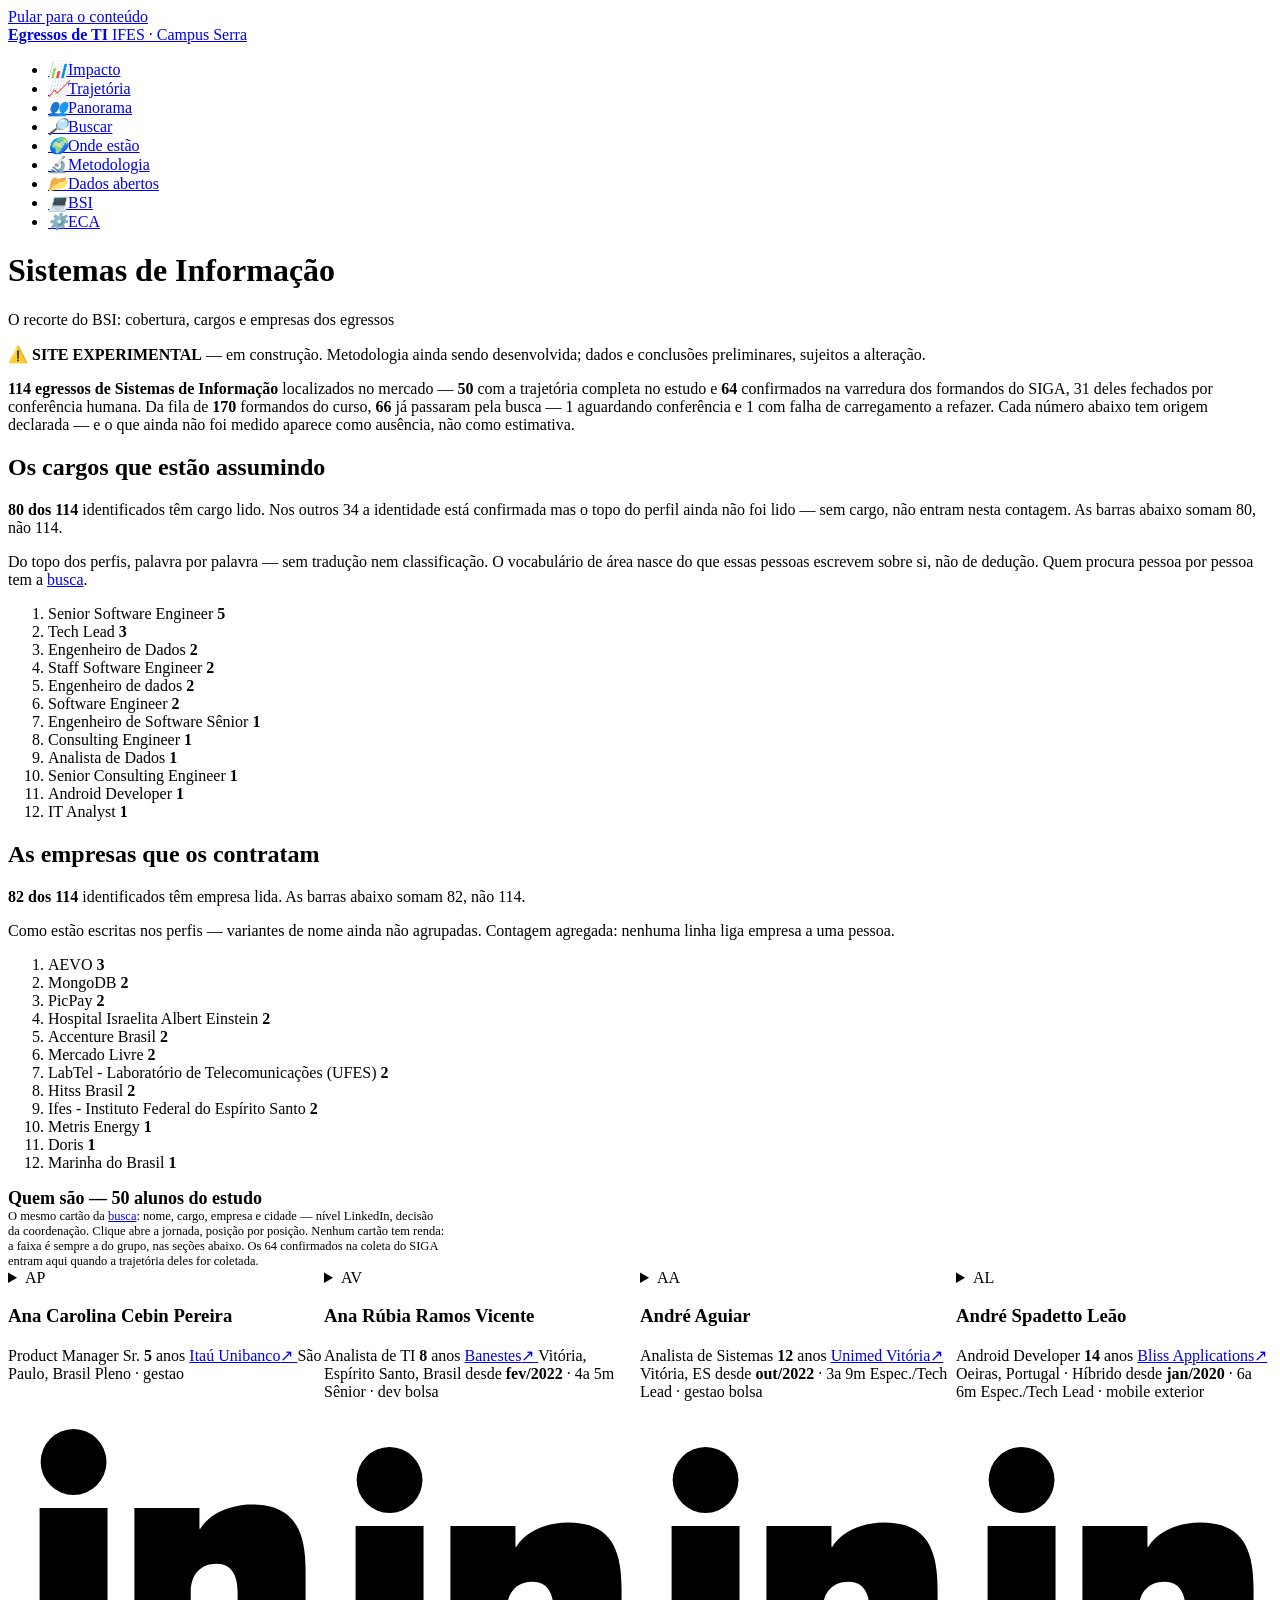
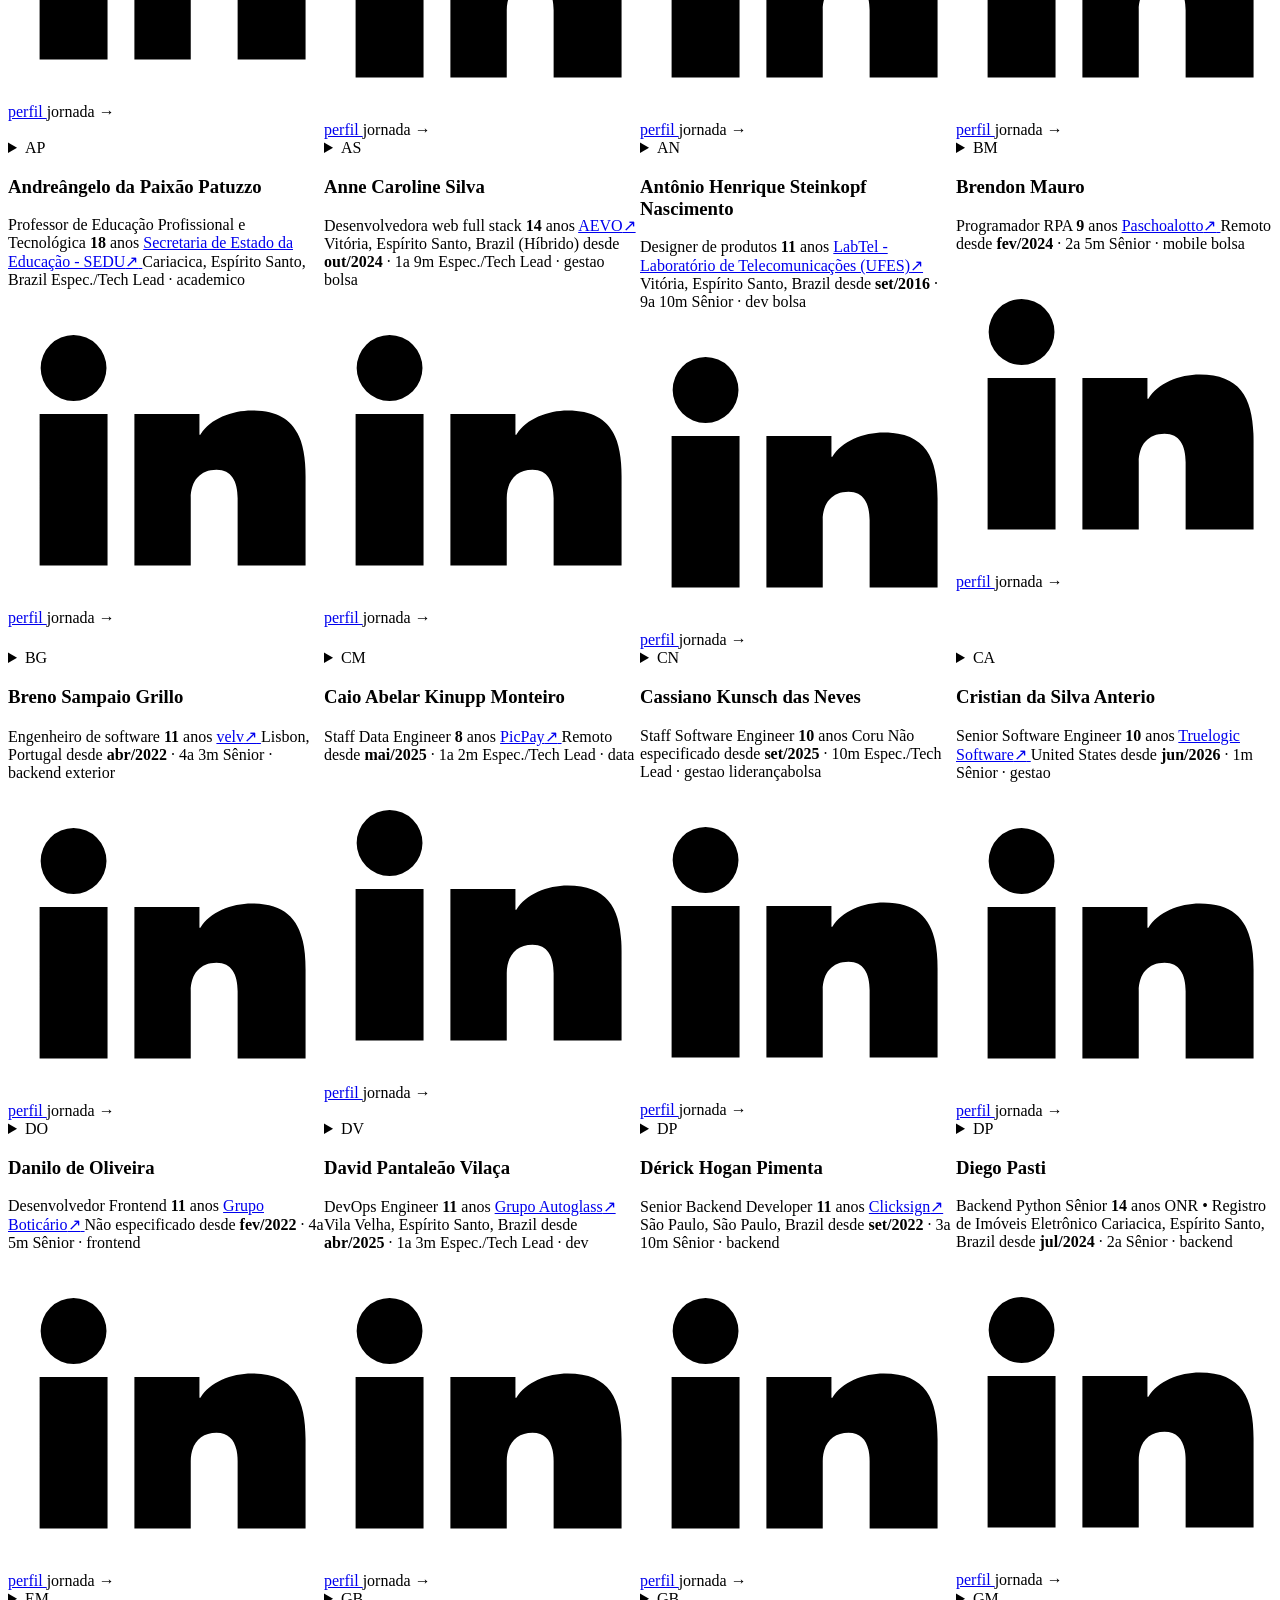
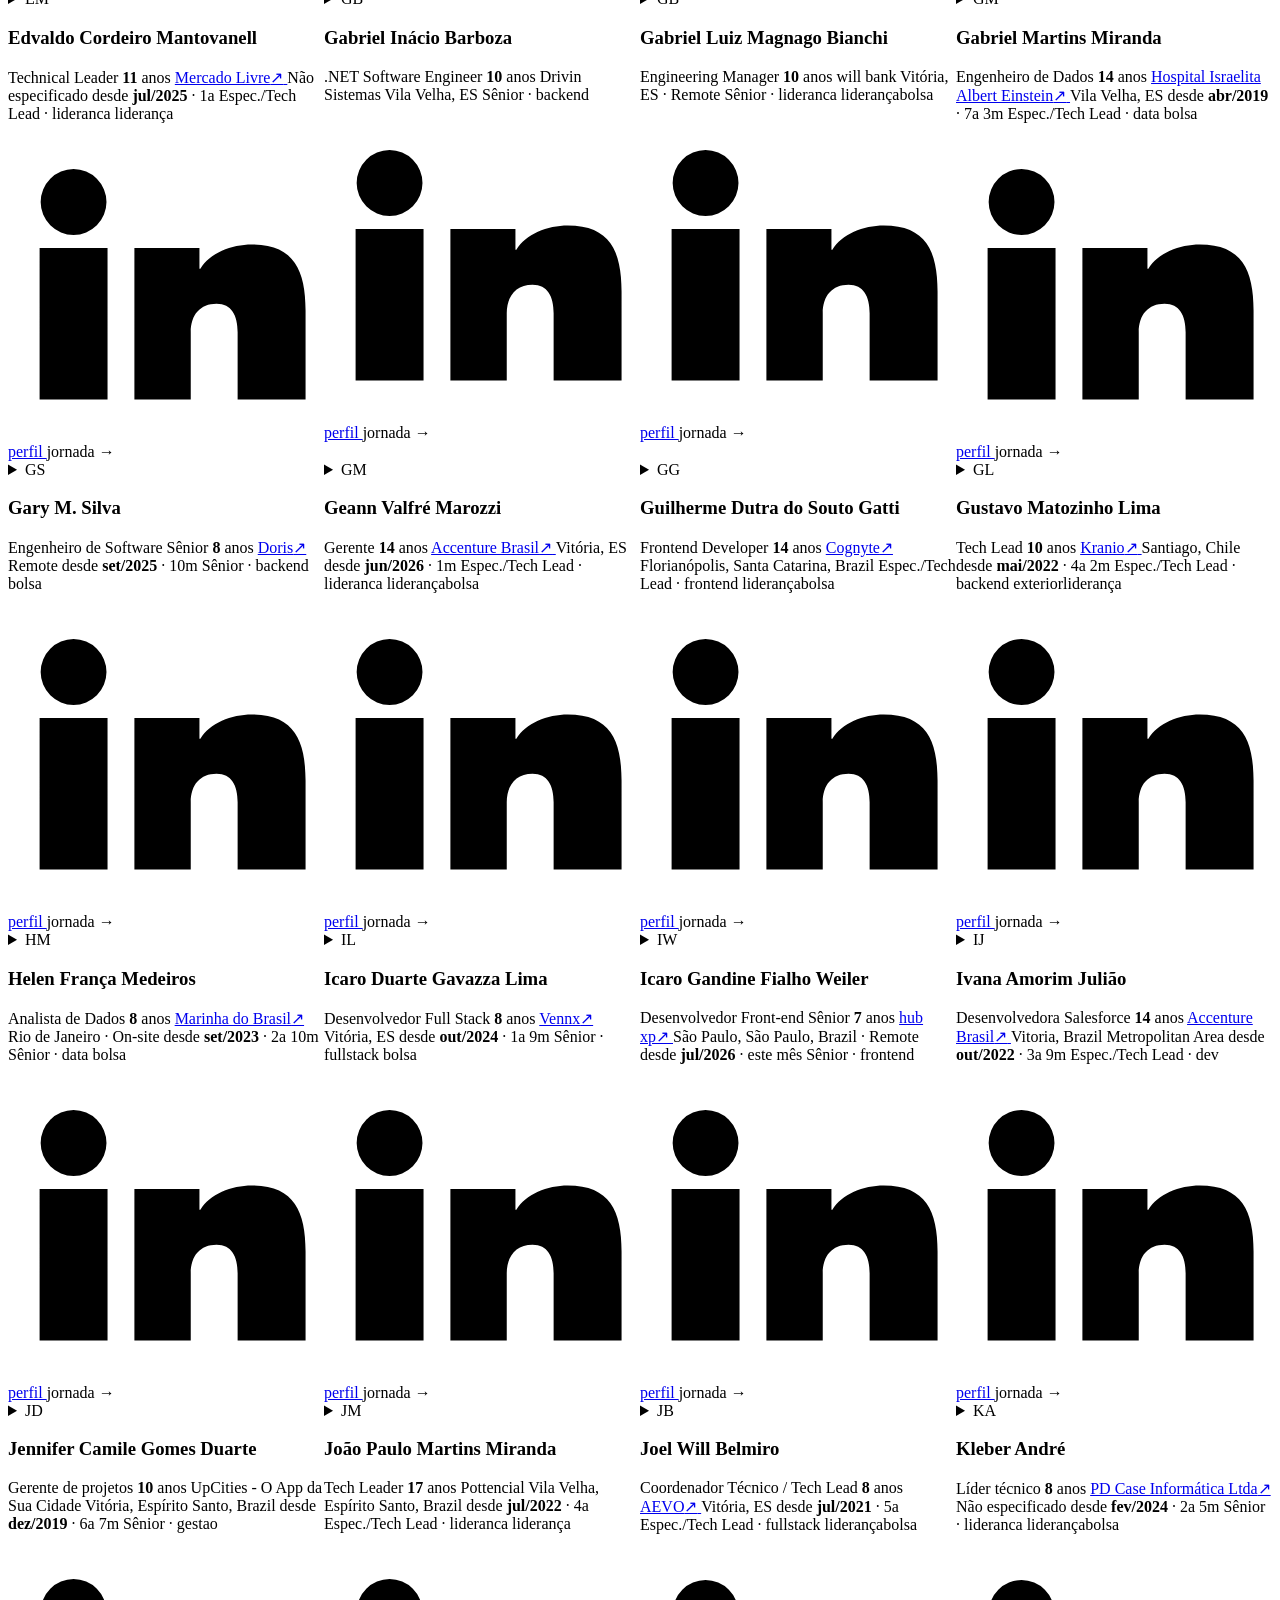
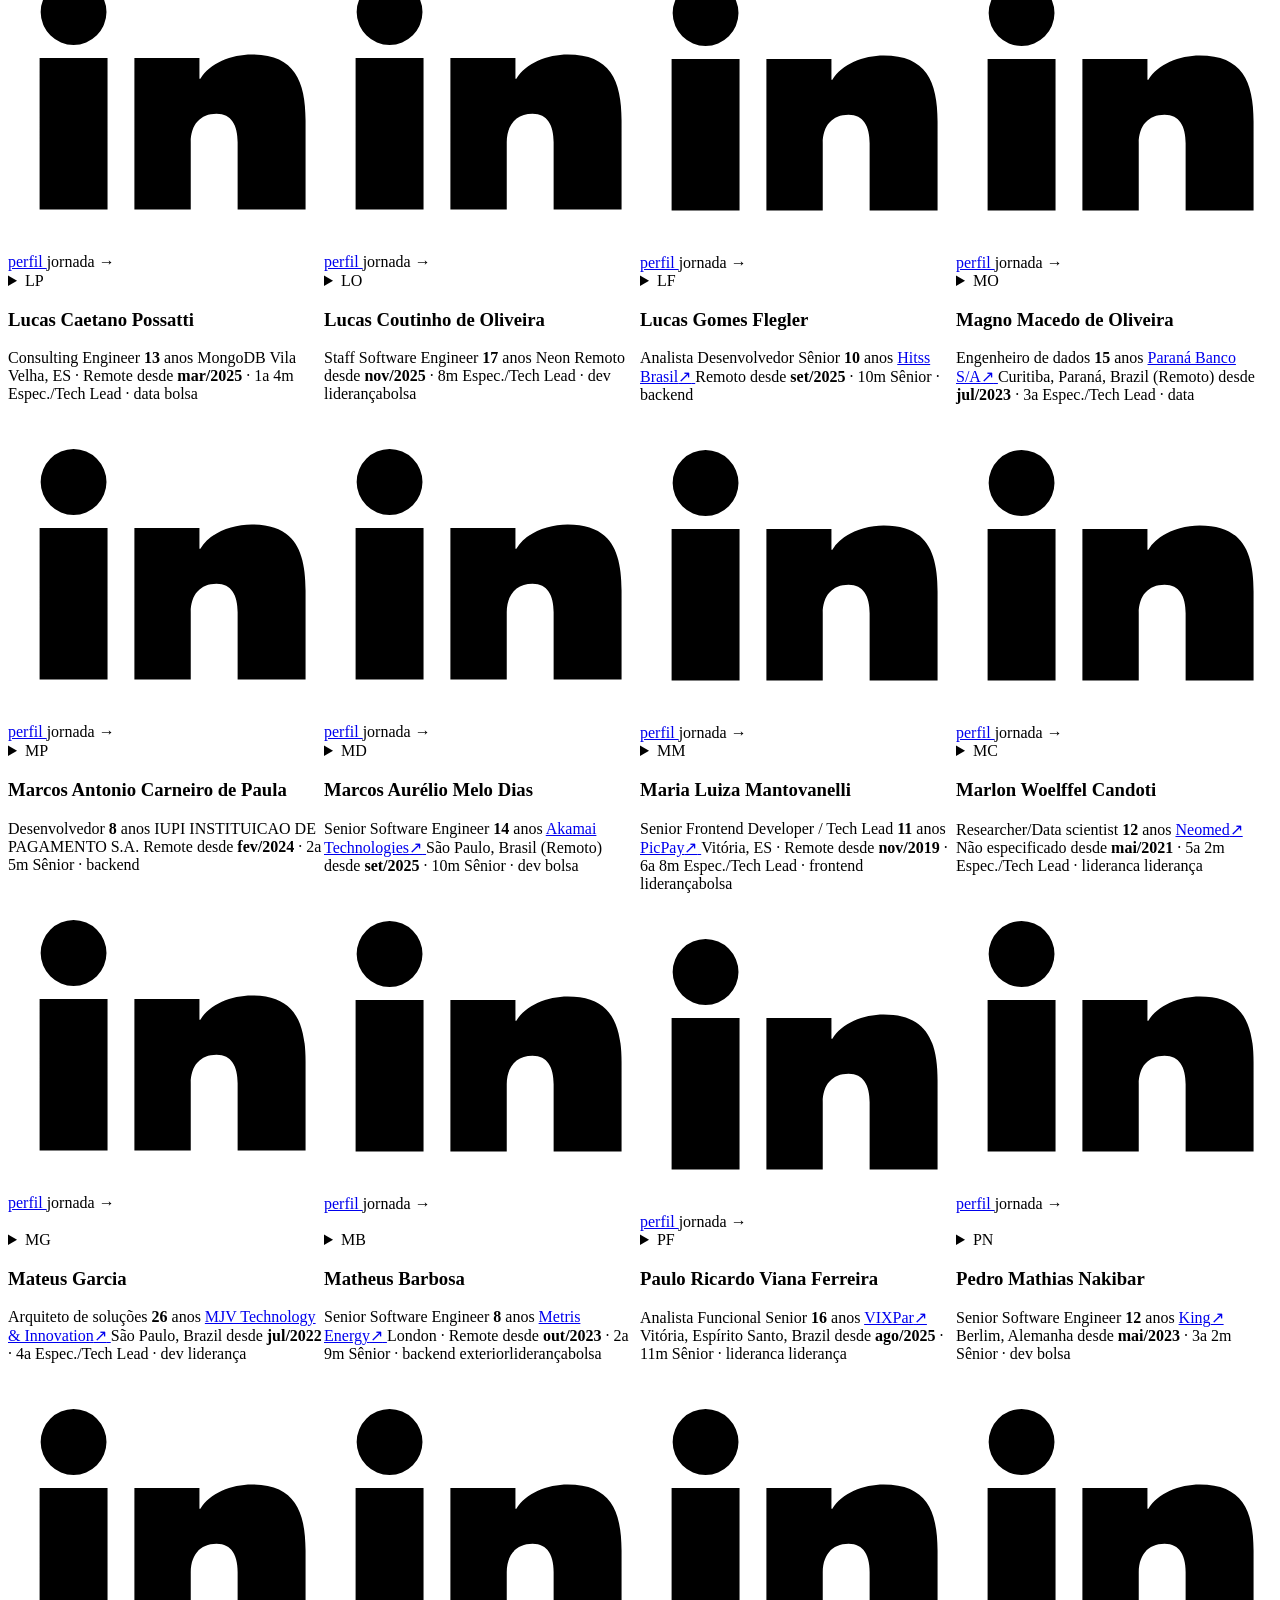
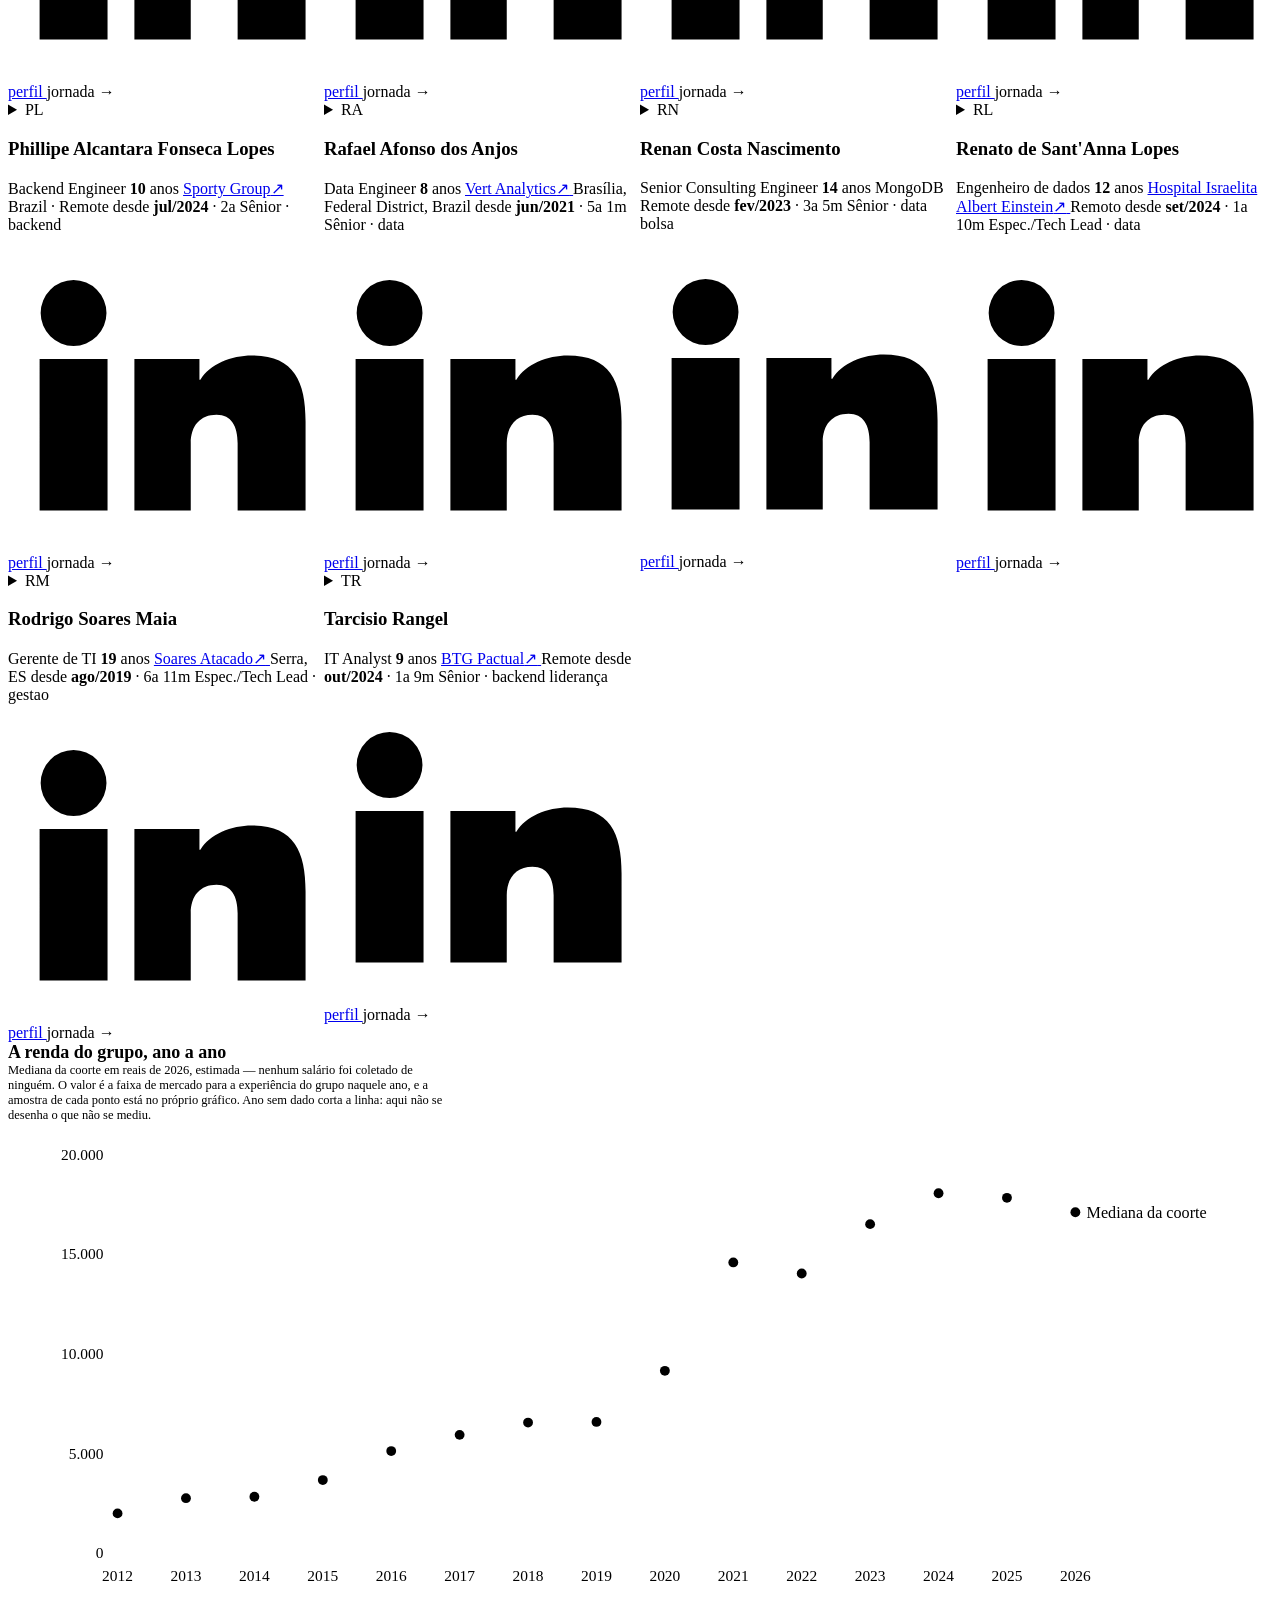
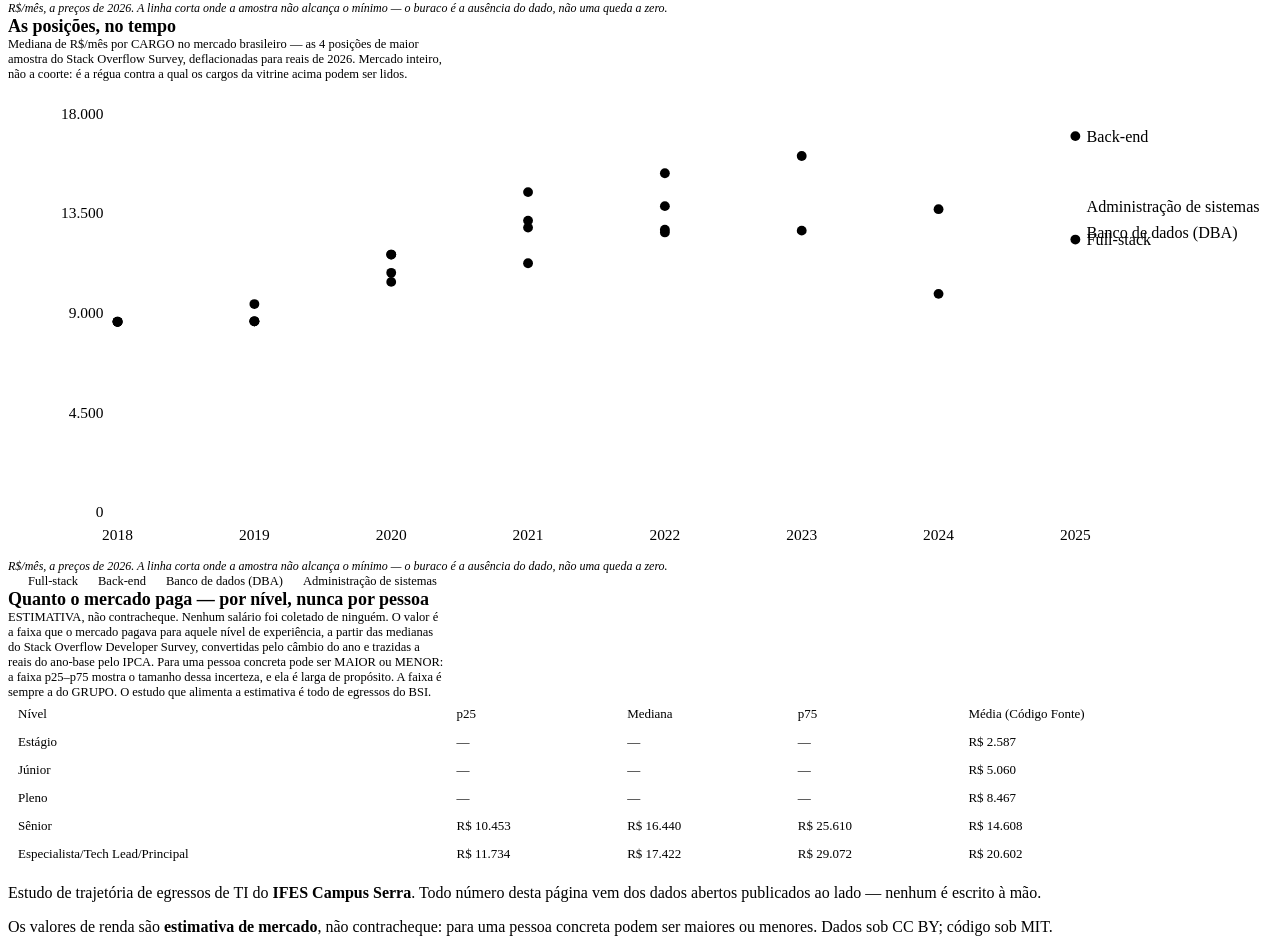
==== commit c823968c: "site: o cartão diz que o cargo não foi lido, os processados fecham, e nove trajetórias novas Os 17 c" ====
--- a/bsi.html
+++ b/bsi.html
@@ -1,4 +1,4 @@
-<!DOCTYPE html><html lang="pt-BR" data-astro-cid-5hce7sga> <head><meta charset="utf-8"><meta name="viewport" content="width=device-width, initial-scale=1"><title>Sistemas de Informação — Egressos de TI · IFES Campus Serra</title><meta name="description" content="Sistemas de Informação: 114 egressos no mercado — os cargos que assumem, as empresas que os contratam e quanto o mercado paga, por nível e ao longo dos anos."><link rel="icon" href="/egressos/favicon.svg" type="image/svg+xml"><link rel="stylesheet" href="/egressos/_astro/bsi.7HxzjIoy.css">
+<!DOCTYPE html><html lang="pt-BR" data-astro-cid-5hce7sga> <head><meta charset="utf-8"><meta name="viewport" content="width=device-width, initial-scale=1"><title>Sistemas de Informação — Egressos de TI · IFES Campus Serra</title><meta name="description" content="Sistemas de Informação: 114 egressos no mercado — os cargos que assumem, as empresas que os contratam e quanto o mercado paga, por nível e ao longo dos anos."><link rel="icon" href="/egressos/favicon.svg" type="image/svg+xml"><link rel="stylesheet" href="/egressos/_astro/bsi.CHAsFdps.css">
 <style>svg[data-astro-cid-nk42cget]{min-width:560px;width:100%;height:auto;display:block}.grade[data-astro-cid-nk42cget]{stroke:var(--borda);stroke-width:1}.referencia[data-astro-cid-nk42cget]{stroke:var(--sutil-2);stroke-width:1.5;stroke-dasharray:6 5}.referencia-rotulo[data-astro-cid-nk42cget]{fill:var(--sutil-2)}.tick[data-astro-cid-nk42cget]{fill:var(--sutil-2);font-family:var(--mono);font-size:11px}.rotulo-fim[data-astro-cid-nk42cget]{font-family:var(--sans);font-size:11.5px;font-weight:500}.unidade[data-astro-cid-nk42cget]{font-size:12px;color:var(--sutil-2);margin:var(--e2) 0 0;font-style:italic}
 </style>
 <link rel="stylesheet" href="/egressos/_astro/bsi.BvoKpc2N.css">
@@ -10,7 +10,7 @@
 <span data-astro-cid-l67lvijz><b data-astro-cid-l67lvijz>50</b> com a trajetória completa no estudo e </span> <b data-astro-cid-l67lvijz>64</b> confirmados na varredura dos formandos do SIGA,
 31 deles fechados por conferência humana. Da fila de
 <b data-astro-cid-l67lvijz>170</b> formandos do curso, <b data-astro-cid-l67lvijz>66</b> já
-  passaram pela busca. Cada número abaixo tem origem declarada — e o que ainda não foi
+  passaram pela busca<span data-astro-cid-l67lvijz> — 1 aguardando conferência e 1 com falha de carregamento a refazer</span>. Cada número abaixo tem origem declarada — e o que ainda não foi
   medido aparece como ausência, não como estimativa.
 </p> <section data-astro-cid-l67lvijz> <h2 data-astro-cid-l67lvijz>Os cargos que estão assumindo</h2> <p class="cobertura" data-astro-cid-l67lvijz> <b data-astro-cid-l67lvijz>80 dos 114</b> identificados têm cargo lido.
 <span data-astro-cid-l67lvijz> Nos outros 34 a identidade está confirmada mas o topo do perfil
@@ -53,7 +53,7 @@
 </a> <span class="ver" data-astro-cid-k7h5ridn>jornada <span class="seta" aria-hidden="true" data-astro-cid-k7h5ridn>→</span></span> </span> </summary> <ol class="jornada" data-astro-cid-k7h5ridn> <li data-astro-cid-k7h5ridn> <b data-astro-cid-k7h5ridn>Engenheiro de software</b> <span class="j-emp" data-astro-cid-k7h5ridn>velv</span> <span class="quando" data-astro-cid-k7h5ridn>2022-04 → hoje</span> <span class="j-local" data-astro-cid-k7h5ridn>Lisbon, Portugal</span> </li><li data-astro-cid-k7h5ridn> <b data-astro-cid-k7h5ridn>Gestor de TI</b> <span class="j-emp" data-astro-cid-k7h5ridn>Lifepet</span> <span class="quando" data-astro-cid-k7h5ridn>2020-07 → 2022-02</span> <span class="j-local" data-astro-cid-k7h5ridn>Vila Velha, Espírito Santo, Brazil</span> </li><li data-astro-cid-k7h5ridn> <b data-astro-cid-k7h5ridn>Programador Web</b> <span class="j-emp" data-astro-cid-k7h5ridn>Globalsys Soluções em TI</span> <span class="quando" data-astro-cid-k7h5ridn>2019-06 → 2020-01</span> <span class="j-local" data-astro-cid-k7h5ridn>Vila Velha, Espírito Santo, Brazil</span> </li><li data-astro-cid-k7h5ridn> <b data-astro-cid-k7h5ridn>Desenvolvedor PHP</b> <span class="j-emp" data-astro-cid-k7h5ridn>Lifepet Saúde</span> <span class="quando" data-astro-cid-k7h5ridn>2017-06 → 2019-08</span> <span class="j-local" data-astro-cid-k7h5ridn>Vila Velha, Espírito Santo, Brazil</span> </li><li data-astro-cid-k7h5ridn> <b data-astro-cid-k7h5ridn>Programador Web PHP</b> <span class="j-emp" data-astro-cid-k7h5ridn>Backstage Digital</span> <span class="quando" data-astro-cid-k7h5ridn>2016-11 → 2017-06</span> <span class="j-local" data-astro-cid-k7h5ridn>Cariacica</span> </li><li data-astro-cid-k7h5ridn> <b data-astro-cid-k7h5ridn>Desenvolvedor web PHP</b> <span class="j-emp" data-astro-cid-k7h5ridn>Criativa Comunicação Integrada</span> <span class="quando" data-astro-cid-k7h5ridn>2015-08 → 2016-10</span> <span class="j-local" data-astro-cid-k7h5ridn>Não especificada</span> </li> </ol> </details> <details class="cartao pessoa espec" data-astro-cid-k7h5ridn> <summary data-astro-cid-k7h5ridn> <span class="topo" data-astro-cid-k7h5ridn> <span class="selo espec" aria-hidden="true" data-astro-cid-k7h5ridn>CM</span> <span class="quem" data-astro-cid-k7h5ridn> <h3 data-astro-cid-k7h5ridn>Caio Abelar Kinupp Monteiro</h3> <span class="cargo" data-astro-cid-k7h5ridn>Staff Data Engineer</span> </span> <span class="medida" title="anos de carreira" data-astro-cid-k7h5ridn><b data-astro-cid-k7h5ridn>8</b> <span data-astro-cid-k7h5ridn>anos</span></span> </span> <span class="corpo" data-astro-cid-k7h5ridn> <span class="onde" data-astro-cid-k7h5ridn> <a class="emp" href="https://www.linkedin.com/company/picpay/" target="_blank" rel="noopener noreferrer" title="PicPay no LinkedIn" data-astro-cid-k7h5ridn> PicPay<span class="ext" aria-hidden="true" data-astro-cid-k7h5ridn>↗</span> </a><span class="local" data-astro-cid-k7h5ridn>Remoto</span> </span> <span class="desde" title="na PicPay desde maio de 2025 — tempo corrido até julho de 2026, o mês de referência do estudo" data-astro-cid-k7h5ridn>
 desde <b data-astro-cid-k7h5ridn>mai/2025</b> <span class="corrido" data-astro-cid-k7h5ridn> · 1a 2m</span> </span> </span> <span class="rodape" data-astro-cid-k7h5ridn> <span class="nivel" data-astro-cid-k7h5ridn>Espec./Tech Lead · data</span>  </span> <span class="acoes" data-astro-cid-k7h5ridn> <a class="li-mini" href="https://www.linkedin.com/in/caiokinupp/" target="_blank" rel="noopener noreferrer" aria-label="Perfil de Caio Abelar Kinupp Monteiro no LinkedIn" data-astro-cid-k7h5ridn> <svg viewBox="0 0 24 24" aria-hidden="true" focusable="false" data-astro-cid-k7h5ridn> <path d="M4.98 3.5a2.5 2.5 0 1 1 0 5 2.5 2.5 0 0 1 0-5zM2.4 9.5h5.16V21H2.4zM9.6 9.5h4.94v1.57h.07c.69-1.2 2.37-1.85 3.9-1.85 3.2 0 4.09 1.94 4.09 5.02V21h-5.16v-5.1c0-1.29-.46-2.17-1.6-2.17-1.23 0-1.96.83-1.96 2.17V21H9.6z" data-astro-cid-k7h5ridn></path> </svg>
 perfil
-</a> <span class="ver" data-astro-cid-k7h5ridn>jornada <span class="seta" aria-hidden="true" data-astro-cid-k7h5ridn>→</span></span> </span> </summary> <ol class="jornada" data-astro-cid-k7h5ridn> <li data-astro-cid-k7h5ridn> <b data-astro-cid-k7h5ridn>Staff Data Engineer</b> <span class="j-emp" data-astro-cid-k7h5ridn>PicPay</span> <span class="quando" data-astro-cid-k7h5ridn>2025-05 → hoje</span> <span class="j-local" data-astro-cid-k7h5ridn>Remoto</span> </li><li data-astro-cid-k7h5ridn> <b data-astro-cid-k7h5ridn>Senior Data Engineer</b> <span class="j-emp" data-astro-cid-k7h5ridn>PicPay</span> <span class="quando" data-astro-cid-k7h5ridn>2024-12 → 2025-05</span> <span class="j-local" data-astro-cid-k7h5ridn>Brasil</span> </li><li data-astro-cid-k7h5ridn> <b data-astro-cid-k7h5ridn>Senior Machine Learning Engineer</b> <span class="j-emp" data-astro-cid-k7h5ridn>PicPay</span> <span class="quando" data-astro-cid-k7h5ridn>2023-06 → 2024-11</span> <span class="j-local" data-astro-cid-k7h5ridn>Vitória, Espírito Santo, Brasil</span> </li><li data-astro-cid-k7h5ridn> <b data-astro-cid-k7h5ridn>Senior Data Analyst</b> <span class="j-emp" data-astro-cid-k7h5ridn>Pipefy</span> <span class="quando" data-astro-cid-k7h5ridn>2023-01 → 2023-06</span> <span class="j-local" data-astro-cid-k7h5ridn>Brasil</span> </li><li data-astro-cid-k7h5ridn> <b data-astro-cid-k7h5ridn>Data Analyst</b> <span class="j-emp" data-astro-cid-k7h5ridn>QuintoAndar</span> <span class="quando" data-astro-cid-k7h5ridn>2021-06 → 2022-07</span> <span class="j-local" data-astro-cid-k7h5ridn>Brasil</span> </li><li data-astro-cid-k7h5ridn> <b data-astro-cid-k7h5ridn>Data Analyst</b> <span class="j-emp" data-astro-cid-k7h5ridn>will bank</span> <span class="quando" data-astro-cid-k7h5ridn>2019-10 → 2021-06</span> <span class="j-local" data-astro-cid-k7h5ridn>Vitória, Espírito Santo</span> </li><li data-astro-cid-k7h5ridn> <b data-astro-cid-k7h5ridn>BI Analyst</b> <span class="j-emp" data-astro-cid-k7h5ridn>Vale</span> <span class="quando" data-astro-cid-k7h5ridn>2018-02 → 2019-10</span> <span class="j-local" data-astro-cid-k7h5ridn>Vitória e Região, Brasil</span> </li> </ol> </details> <details class="cartao pessoa espec" data-astro-cid-k7h5ridn> <summary data-astro-cid-k7h5ridn> <span class="topo" data-astro-cid-k7h5ridn> <span class="selo espec" aria-hidden="true" data-astro-cid-k7h5ridn>CN</span> <span class="quem" data-astro-cid-k7h5ridn> <h3 data-astro-cid-k7h5ridn>Cassiano Kunsch das Neves</h3> <span class="cargo" data-astro-cid-k7h5ridn>Staff Software Engineer</span> </span> <span class="medida" title="anos de carreira" data-astro-cid-k7h5ridn><b data-astro-cid-k7h5ridn>10</b> <span data-astro-cid-k7h5ridn>anos</span></span> </span> <span class="corpo" data-astro-cid-k7h5ridn> <span class="onde" data-astro-cid-k7h5ridn> <span class="emp" data-astro-cid-k7h5ridn>Coru</span><span class="local" data-astro-cid-k7h5ridn>Não especificado</span> </span> <span class="desde" title="na Coru desde setembro de 2025 — tempo corrido até julho de 2026, o mês de referência do estudo" data-astro-cid-k7h5ridn>
+</a> <span class="ver" data-astro-cid-k7h5ridn>jornada <span class="seta" aria-hidden="true" data-astro-cid-k7h5ridn>→</span></span> </span> </summary> <ol class="jornada" data-astro-cid-k7h5ridn> <li data-astro-cid-k7h5ridn> <b data-astro-cid-k7h5ridn>Staff Data Engineer</b> <span class="j-emp" data-astro-cid-k7h5ridn>PicPay</span> <span class="quando" data-astro-cid-k7h5ridn>2025-05 → hoje</span> <span class="j-local" data-astro-cid-k7h5ridn>Remoto</span> </li><li data-astro-cid-k7h5ridn> <b data-astro-cid-k7h5ridn>Senior Data Engineer</b> <span class="j-emp" data-astro-cid-k7h5ridn>PicPay</span> <span class="quando" data-astro-cid-k7h5ridn>2024-12 → 2025-05</span> <span class="j-local" data-astro-cid-k7h5ridn>Brasil</span> </li><li data-astro-cid-k7h5ridn> <b data-astro-cid-k7h5ridn>Senior Machine Learning Engineer</b> <span class="j-emp" data-astro-cid-k7h5ridn>PicPay</span> <span class="quando" data-astro-cid-k7h5ridn>2023-06 → 2024-11</span> <span class="j-local" data-astro-cid-k7h5ridn>Vitória, Espírito Santo, Brasil</span> </li><li data-astro-cid-k7h5ridn> <b data-astro-cid-k7h5ridn>Senior Data Analyst</b> <span class="j-emp" data-astro-cid-k7h5ridn>Pipefy</span> <span class="quando" data-astro-cid-k7h5ridn>2023-01 → 2023-06</span> <span class="j-local" data-astro-cid-k7h5ridn>Brasil</span> </li><li data-astro-cid-k7h5ridn> <b data-astro-cid-k7h5ridn>Data Analyst</b> <span class="j-emp" data-astro-cid-k7h5ridn>QuintoAndar</span> <span class="quando" data-astro-cid-k7h5ridn>2021-06 → 2022-07</span> <span class="j-local" data-astro-cid-k7h5ridn>Brasil</span> </li><li data-astro-cid-k7h5ridn> <b data-astro-cid-k7h5ridn>Data Analyst</b> <span class="j-emp" data-astro-cid-k7h5ridn>will bank</span> <span class="quando" data-astro-cid-k7h5ridn>2019-10 → 2021-06</span> <span class="j-local" data-astro-cid-k7h5ridn>Vitória, Espírito Santo</span> </li><li data-astro-cid-k7h5ridn> <b data-astro-cid-k7h5ridn>BI Analyst</b> <span class="j-emp" data-astro-cid-k7h5ridn>Vale</span> <span class="quando" data-astro-cid-k7h5ridn>2018-02 → 2019-10</span> <span class="j-local" data-astro-cid-k7h5ridn>Vitória e Região, Brasil</span> </li> </ol> </details> <details class="cartao pessoa espec" data-astro-cid-k7h5ridn> <summary data-astro-cid-k7h5ridn> <span class="topo" data-astro-cid-k7h5ridn> <span class="selo espec" aria-hidden="true" data-astro-cid-k7h5ridn>CN</span> <span class="quem" data-astro-cid-k7h5ridn> <h3 data-astro-cid-k7h5ridn>Cassiano Kunsch das Neves</h3> <span class="cargo" data-astro-cid-k7h5ridn>Staff Software Engineer</span> </span> <span class="medida" title="anos de carreira" data-astro-cid-k7h5ridn><b data-astro-cid-k7h5ridn>10</b> <span data-astro-cid-k7h5ridn>anos</span></span> </span> <span class="corpo" data-astro-cid-k7h5ridn> <span class="onde" data-astro-cid-k7h5ridn> <span class="emp" data-astro-cid-k7h5ridn> Coru </span><span class="local" data-astro-cid-k7h5ridn>Não especificado</span> </span> <span class="desde" title="na Coru desde setembro de 2025 — tempo corrido até julho de 2026, o mês de referência do estudo" data-astro-cid-k7h5ridn>
 desde <b data-astro-cid-k7h5ridn>set/2025</b> <span class="corrido" data-astro-cid-k7h5ridn> · 10m</span> </span> </span> <span class="rodape" data-astro-cid-k7h5ridn> <span class="nivel" data-astro-cid-k7h5ridn>Espec./Tech Lead · gestao</span> <span class="et verde" title="já liderou ou gerenciou time" data-astro-cid-k7h5ridn>liderança</span><span class="et amarela" title="começou a carreira com bolsa" data-astro-cid-k7h5ridn>bolsa</span> </span> <span class="acoes" data-astro-cid-k7h5ridn> <a class="li-mini" href="https://www.linkedin.com/in/cassianokunsch/" target="_blank" rel="noopener noreferrer" aria-label="Perfil de Cassiano Kunsch das Neves no LinkedIn" data-astro-cid-k7h5ridn> <svg viewBox="0 0 24 24" aria-hidden="true" focusable="false" data-astro-cid-k7h5ridn> <path d="M4.98 3.5a2.5 2.5 0 1 1 0 5 2.5 2.5 0 0 1 0-5zM2.4 9.5h5.16V21H2.4zM9.6 9.5h4.94v1.57h.07c.69-1.2 2.37-1.85 3.9-1.85 3.2 0 4.09 1.94 4.09 5.02V21h-5.16v-5.1c0-1.29-.46-2.17-1.6-2.17-1.23 0-1.96.83-1.96 2.17V21H9.6z" data-astro-cid-k7h5ridn></path> </svg>
 perfil
 </a> <span class="ver" data-astro-cid-k7h5ridn>jornada <span class="seta" aria-hidden="true" data-astro-cid-k7h5ridn>→</span></span> </span> </summary> <ol class="jornada" data-astro-cid-k7h5ridn> <li data-astro-cid-k7h5ridn> <b data-astro-cid-k7h5ridn>Staff Software Engineer</b> <span class="j-emp" data-astro-cid-k7h5ridn>Coru</span> <span class="quando" data-astro-cid-k7h5ridn>2025-09 → hoje</span> <span class="j-local" data-astro-cid-k7h5ridn>Não especificado</span> </li><li data-astro-cid-k7h5ridn> <b data-astro-cid-k7h5ridn>Senior Software Engineer</b> <span class="j-emp" data-astro-cid-k7h5ridn>LianLian Global</span> <span class="quando" data-astro-cid-k7h5ridn>2023-01 → 2025-06</span> <span class="j-local" data-astro-cid-k7h5ridn>Não especificado</span> </li><li data-astro-cid-k7h5ridn> <b data-astro-cid-k7h5ridn>Senior Software Engineer</b> <span class="j-emp" data-astro-cid-k7h5ridn>will bank</span> <span class="quando" data-astro-cid-k7h5ridn>2019-12 → 2022-11</span> <span class="j-local" data-astro-cid-k7h5ridn>Região Metropolitana de Vitória, Brasil</span> </li><li data-astro-cid-k7h5ridn> <b data-astro-cid-k7h5ridn>Junior Software Engineer</b> <span class="j-emp" data-astro-cid-k7h5ridn>INFLOR</span> <span class="quando" data-astro-cid-k7h5ridn>2019-08 → 2019-12</span> <span class="j-local" data-astro-cid-k7h5ridn>Não especificado</span> </li><li data-astro-cid-k7h5ridn> <b data-astro-cid-k7h5ridn>Participante</b> <span class="j-emp" data-astro-cid-k7h5ridn>Campus Mobile</span> <span class="quando" data-astro-cid-k7h5ridn>2019-01 → 2019-02</span> <span class="j-local" data-astro-cid-k7h5ridn>Região da Grande São Paulo</span> </li><li data-astro-cid-k7h5ridn> <b data-astro-cid-k7h5ridn>Estagiário de TI</b> <span class="j-emp" data-astro-cid-k7h5ridn>Perfilados Rio Doce S/A</span> <span class="quando" data-astro-cid-k7h5ridn>2016-08 → 2019-08</span> <span class="j-local" data-astro-cid-k7h5ridn>Serra, Espírito Santo, Brasil</span> </li> </ol> </details> <details class="cartao pessoa senior" data-astro-cid-k7h5ridn> <summary data-astro-cid-k7h5ridn> <span class="topo" data-astro-cid-k7h5ridn> <span class="selo senior" aria-hidden="true" data-astro-cid-k7h5ridn>CA</span> <span class="quem" data-astro-cid-k7h5ridn> <h3 data-astro-cid-k7h5ridn>Cristian da Silva Anterio</h3> <span class="cargo" data-astro-cid-k7h5ridn>Senior Software Engineer</span> </span> <span class="medida" title="anos de carreira" data-astro-cid-k7h5ridn><b data-astro-cid-k7h5ridn>10</b> <span data-astro-cid-k7h5ridn>anos</span></span> </span> <span class="corpo" data-astro-cid-k7h5ridn> <span class="onde" data-astro-cid-k7h5ridn> <a class="emp" href="https://www.linkedin.com/company/truelogicsoftware/" target="_blank" rel="noopener noreferrer" title="Truelogic Software no LinkedIn" data-astro-cid-k7h5ridn> Truelogic Software<span class="ext" aria-hidden="true" data-astro-cid-k7h5ridn>↗</span> </a><span class="local" data-astro-cid-k7h5ridn>United States</span> </span> <span class="desde" title="na Truelogic Software desde junho de 2026 — tempo corrido até julho de 2026, o mês de referência do estudo" data-astro-cid-k7h5ridn>
@@ -68,15 +68,15 @@
 </a> <span class="ver" data-astro-cid-k7h5ridn>jornada <span class="seta" aria-hidden="true" data-astro-cid-k7h5ridn>→</span></span> </span> </summary> <ol class="jornada" data-astro-cid-k7h5ridn> <li data-astro-cid-k7h5ridn> <b data-astro-cid-k7h5ridn>DevOps Engineer</b> <span class="j-emp" data-astro-cid-k7h5ridn>Grupo Autoglass</span> <span class="quando" data-astro-cid-k7h5ridn>2025-04 → hoje</span> <span class="j-local" data-astro-cid-k7h5ridn>Vila Velha, Espírito Santo, Brazil</span> </li><li data-astro-cid-k7h5ridn> <b data-astro-cid-k7h5ridn>Software Architect</b> <span class="j-emp" data-astro-cid-k7h5ridn>Grupo Autoglass</span> <span class="quando" data-astro-cid-k7h5ridn>2024-08 → 2025-04</span> <span class="j-local" data-astro-cid-k7h5ridn>Espírito Santo, Brazil</span> </li><li data-astro-cid-k7h5ridn> <b data-astro-cid-k7h5ridn>Engenheiro de software</b> <span class="j-emp" data-astro-cid-k7h5ridn>Stone</span> <span class="quando" data-astro-cid-k7h5ridn>2021-07 → 2024-08</span> <span class="j-local" data-astro-cid-k7h5ridn>Não especificado</span> </li><li data-astro-cid-k7h5ridn> <b data-astro-cid-k7h5ridn>Desenvolvedor</b> <span class="j-emp" data-astro-cid-k7h5ridn>BeeBee</span> <span class="quando" data-astro-cid-k7h5ridn>2020-06 → 2021-06</span> <span class="j-local" data-astro-cid-k7h5ridn>Vitória, Espírito Santo, Brazil</span> </li><li data-astro-cid-k7h5ridn> <b data-astro-cid-k7h5ridn>Desenvolvedor</b> <span class="j-emp" data-astro-cid-k7h5ridn>Leds - Ifes</span> <span class="quando" data-astro-cid-k7h5ridn>2019-05 → 2020-02</span> <span class="j-local" data-astro-cid-k7h5ridn>Serra, Espírito Santo, Brazil</span> </li><li data-astro-cid-k7h5ridn> <b data-astro-cid-k7h5ridn>Desenvolvedor mobile</b> <span class="j-emp" data-astro-cid-k7h5ridn>Instituto de Tecnologia da Informação e Comunicação do Estado do Espirito Santo</span> <span class="quando" data-astro-cid-k7h5ridn>2019-05 → 2020-01</span> <span class="j-local" data-astro-cid-k7h5ridn>Vitória, Espírito Santo, Brazil</span> </li><li data-astro-cid-k7h5ridn> <b data-astro-cid-k7h5ridn>Desenvolvedor web</b> <span class="j-emp" data-astro-cid-k7h5ridn>xDevel Sistemas Escaláveis</span> <span class="quando" data-astro-cid-k7h5ridn>2015-02 → 2021-01</span> <span class="j-local" data-astro-cid-k7h5ridn>Vitoria, Brazil Metropolitan Area</span> </li> </ol> </details> <details class="cartao pessoa senior" data-astro-cid-k7h5ridn> <summary data-astro-cid-k7h5ridn> <span class="topo" data-astro-cid-k7h5ridn> <span class="selo senior" aria-hidden="true" data-astro-cid-k7h5ridn>DP</span> <span class="quem" data-astro-cid-k7h5ridn> <h3 data-astro-cid-k7h5ridn>Dérick Hogan Pimenta</h3> <span class="cargo" data-astro-cid-k7h5ridn>Senior Backend Developer</span> </span> <span class="medida" title="anos de carreira" data-astro-cid-k7h5ridn><b data-astro-cid-k7h5ridn>11</b> <span data-astro-cid-k7h5ridn>anos</span></span> </span> <span class="corpo" data-astro-cid-k7h5ridn> <span class="onde" data-astro-cid-k7h5ridn> <a class="emp" href="https://www.linkedin.com/company/clicksign/" target="_blank" rel="noopener noreferrer" title="Clicksign no LinkedIn" data-astro-cid-k7h5ridn> Clicksign<span class="ext" aria-hidden="true" data-astro-cid-k7h5ridn>↗</span> </a><span class="local" data-astro-cid-k7h5ridn>São Paulo, São Paulo, Brazil</span> </span> <span class="desde" title="na Clicksign desde setembro de 2022 — tempo corrido até julho de 2026, o mês de referência do estudo" data-astro-cid-k7h5ridn>
 desde <b data-astro-cid-k7h5ridn>set/2022</b> <span class="corrido" data-astro-cid-k7h5ridn> · 3a 10m</span> </span> </span> <span class="rodape" data-astro-cid-k7h5ridn> <span class="nivel" data-astro-cid-k7h5ridn>Sênior · backend</span>  </span> <span class="acoes" data-astro-cid-k7h5ridn> <a class="li-mini" href="https://www.linkedin.com/in/derick-hogan-pimenta/" target="_blank" rel="noopener noreferrer" aria-label="Perfil de Dérick Hogan Pimenta no LinkedIn" data-astro-cid-k7h5ridn> <svg viewBox="0 0 24 24" aria-hidden="true" focusable="false" data-astro-cid-k7h5ridn> <path d="M4.98 3.5a2.5 2.5 0 1 1 0 5 2.5 2.5 0 0 1 0-5zM2.4 9.5h5.16V21H2.4zM9.6 9.5h4.94v1.57h.07c.69-1.2 2.37-1.85 3.9-1.85 3.2 0 4.09 1.94 4.09 5.02V21h-5.16v-5.1c0-1.29-.46-2.17-1.6-2.17-1.23 0-1.96.83-1.96 2.17V21H9.6z" data-astro-cid-k7h5ridn></path> </svg>
 perfil
-</a> <span class="ver" data-astro-cid-k7h5ridn>jornada <span class="seta" aria-hidden="true" data-astro-cid-k7h5ridn>→</span></span> </span> </summary> <ol class="jornada" data-astro-cid-k7h5ridn> <li data-astro-cid-k7h5ridn> <b data-astro-cid-k7h5ridn>Senior Backend Developer</b> <span class="j-emp" data-astro-cid-k7h5ridn>Clicksign</span> <span class="quando" data-astro-cid-k7h5ridn>2022-09 → hoje</span> <span class="j-local" data-astro-cid-k7h5ridn>São Paulo, São Paulo, Brazil</span> </li><li data-astro-cid-k7h5ridn> <b data-astro-cid-k7h5ridn>Desenvolvedor Back End / Mobile</b> <span class="j-emp" data-astro-cid-k7h5ridn>FAPES</span> <span class="quando" data-astro-cid-k7h5ridn>2018-07 → 2019-03</span> <span class="j-local" data-astro-cid-k7h5ridn>9 mos</span> </li><li data-astro-cid-k7h5ridn> <b data-astro-cid-k7h5ridn>Software Developer</b> <span class="j-emp" data-astro-cid-k7h5ridn>Projeto Olhos d&#39;Água</span> <span class="quando" data-astro-cid-k7h5ridn>2017-09 → 2018-12</span> <span class="j-local" data-astro-cid-k7h5ridn>1 yr 4 mos</span> </li><li data-astro-cid-k7h5ridn> <b data-astro-cid-k7h5ridn>Director of Technology</b> <span class="j-emp" data-astro-cid-k7h5ridn>Medbox Apps</span> <span class="quando" data-astro-cid-k7h5ridn>2015-07 → 2017-12</span> <span class="j-local" data-astro-cid-k7h5ridn>2 yrs 6 mos</span> </li> </ol> </details> <details class="cartao pessoa senior" data-astro-cid-k7h5ridn> <summary data-astro-cid-k7h5ridn> <span class="topo" data-astro-cid-k7h5ridn> <span class="selo senior" aria-hidden="true" data-astro-cid-k7h5ridn>DP</span> <span class="quem" data-astro-cid-k7h5ridn> <h3 data-astro-cid-k7h5ridn>Diego Pasti</h3> <span class="cargo" data-astro-cid-k7h5ridn>Backend Python Sênior</span> </span> <span class="medida" title="anos de carreira" data-astro-cid-k7h5ridn><b data-astro-cid-k7h5ridn>14</b> <span data-astro-cid-k7h5ridn>anos</span></span> </span> <span class="corpo" data-astro-cid-k7h5ridn> <span class="onde" data-astro-cid-k7h5ridn> <span class="emp" data-astro-cid-k7h5ridn>ONR • Registro de Imóveis Eletrônico</span><span class="local" data-astro-cid-k7h5ridn>Cariacica, Espírito Santo, Brazil</span> </span> <span class="desde" title="na ONR • Registro de Imóveis Eletrônico desde julho de 2024 — tempo corrido até julho de 2026, o mês de referência do estudo" data-astro-cid-k7h5ridn>
+</a> <span class="ver" data-astro-cid-k7h5ridn>jornada <span class="seta" aria-hidden="true" data-astro-cid-k7h5ridn>→</span></span> </span> </summary> <ol class="jornada" data-astro-cid-k7h5ridn> <li data-astro-cid-k7h5ridn> <b data-astro-cid-k7h5ridn>Senior Backend Developer</b> <span class="j-emp" data-astro-cid-k7h5ridn>Clicksign</span> <span class="quando" data-astro-cid-k7h5ridn>2022-09 → hoje</span> <span class="j-local" data-astro-cid-k7h5ridn>São Paulo, São Paulo, Brazil</span> </li><li data-astro-cid-k7h5ridn> <b data-astro-cid-k7h5ridn>Desenvolvedor Back End / Mobile</b> <span class="j-emp" data-astro-cid-k7h5ridn>FAPES</span> <span class="quando" data-astro-cid-k7h5ridn>2018-07 → 2019-03</span> <span class="j-local" data-astro-cid-k7h5ridn>9 mos</span> </li><li data-astro-cid-k7h5ridn> <b data-astro-cid-k7h5ridn>Software Developer</b> <span class="j-emp" data-astro-cid-k7h5ridn>Projeto Olhos d&#39;Água</span> <span class="quando" data-astro-cid-k7h5ridn>2017-09 → 2018-12</span> <span class="j-local" data-astro-cid-k7h5ridn>1 yr 4 mos</span> </li><li data-astro-cid-k7h5ridn> <b data-astro-cid-k7h5ridn>Director of Technology</b> <span class="j-emp" data-astro-cid-k7h5ridn>Medbox Apps</span> <span class="quando" data-astro-cid-k7h5ridn>2015-07 → 2017-12</span> <span class="j-local" data-astro-cid-k7h5ridn>2 yrs 6 mos</span> </li> </ol> </details> <details class="cartao pessoa senior" data-astro-cid-k7h5ridn> <summary data-astro-cid-k7h5ridn> <span class="topo" data-astro-cid-k7h5ridn> <span class="selo senior" aria-hidden="true" data-astro-cid-k7h5ridn>DP</span> <span class="quem" data-astro-cid-k7h5ridn> <h3 data-astro-cid-k7h5ridn>Diego Pasti</h3> <span class="cargo" data-astro-cid-k7h5ridn>Backend Python Sênior</span> </span> <span class="medida" title="anos de carreira" data-astro-cid-k7h5ridn><b data-astro-cid-k7h5ridn>14</b> <span data-astro-cid-k7h5ridn>anos</span></span> </span> <span class="corpo" data-astro-cid-k7h5ridn> <span class="onde" data-astro-cid-k7h5ridn> <span class="emp" data-astro-cid-k7h5ridn> ONR • Registro de Imóveis Eletrônico </span><span class="local" data-astro-cid-k7h5ridn>Cariacica, Espírito Santo, Brazil</span> </span> <span class="desde" title="na ONR • Registro de Imóveis Eletrônico desde julho de 2024 — tempo corrido até julho de 2026, o mês de referência do estudo" data-astro-cid-k7h5ridn>
 desde <b data-astro-cid-k7h5ridn>jul/2024</b> <span class="corrido" data-astro-cid-k7h5ridn> · 2a</span> </span> </span> <span class="rodape" data-astro-cid-k7h5ridn> <span class="nivel" data-astro-cid-k7h5ridn>Sênior · backend</span>  </span> <span class="acoes" data-astro-cid-k7h5ridn> <a class="li-mini" href="https://www.linkedin.com/in/diego-pasti-935382107/" target="_blank" rel="noopener noreferrer" aria-label="Perfil de Diego Pasti no LinkedIn" data-astro-cid-k7h5ridn> <svg viewBox="0 0 24 24" aria-hidden="true" focusable="false" data-astro-cid-k7h5ridn> <path d="M4.98 3.5a2.5 2.5 0 1 1 0 5 2.5 2.5 0 0 1 0-5zM2.4 9.5h5.16V21H2.4zM9.6 9.5h4.94v1.57h.07c.69-1.2 2.37-1.85 3.9-1.85 3.2 0 4.09 1.94 4.09 5.02V21h-5.16v-5.1c0-1.29-.46-2.17-1.6-2.17-1.23 0-1.96.83-1.96 2.17V21H9.6z" data-astro-cid-k7h5ridn></path> </svg>
 perfil
 </a> <span class="ver" data-astro-cid-k7h5ridn>jornada <span class="seta" aria-hidden="true" data-astro-cid-k7h5ridn>→</span></span> </span> </summary> <ol class="jornada" data-astro-cid-k7h5ridn> <li data-astro-cid-k7h5ridn> <b data-astro-cid-k7h5ridn>Backend Python Sênior</b> <span class="j-emp" data-astro-cid-k7h5ridn>ONR • Registro de Imóveis Eletrônico</span> <span class="quando" data-astro-cid-k7h5ridn>2024-07 → hoje</span> <span class="j-local" data-astro-cid-k7h5ridn>Cariacica, Espírito Santo, Brazil</span> </li><li data-astro-cid-k7h5ridn> <b data-astro-cid-k7h5ridn>Tech Manager</b> <span class="j-emp" data-astro-cid-k7h5ridn>Tegrus</span> <span class="quando" data-astro-cid-k7h5ridn>2023-08 → 2024-05</span> <span class="j-local" data-astro-cid-k7h5ridn>Vitória, Espírito Santo, Brazil</span> </li><li data-astro-cid-k7h5ridn> <b data-astro-cid-k7h5ridn>Desenvolvedor Python</b> <span class="j-emp" data-astro-cid-k7h5ridn>NAVA - Technology for Business</span> <span class="quando" data-astro-cid-k7h5ridn>2023-07 → 2023-08</span> <span class="j-local" data-astro-cid-k7h5ridn>Minas Gerais, Brazil</span> </li><li data-astro-cid-k7h5ridn> <b data-astro-cid-k7h5ridn>Desenvolvedor de software</b> <span class="j-emp" data-astro-cid-k7h5ridn>Recomb</span> <span class="quando" data-astro-cid-k7h5ridn>2021-10 → 2022-07</span> <span class="j-local" data-astro-cid-k7h5ridn>Não especificado</span> </li><li data-astro-cid-k7h5ridn> <b data-astro-cid-k7h5ridn>Desenvolvedor</b> <span class="j-emp" data-astro-cid-k7h5ridn>Conecta Imóveis</span> <span class="quando" data-astro-cid-k7h5ridn>2015-11 → 2016-09</span> <span class="j-local" data-astro-cid-k7h5ridn>Vila Velha, Espírito Santo</span> </li><li data-astro-cid-k7h5ridn> <b data-astro-cid-k7h5ridn>Desenvolvedor</b> <span class="j-emp" data-astro-cid-k7h5ridn>Digitar Assessoria Contabil</span> <span class="quando" data-astro-cid-k7h5ridn>2015-07 → 2018-10</span> <span class="j-local" data-astro-cid-k7h5ridn>Vitória, Espírito Santo</span> </li><li data-astro-cid-k7h5ridn> <b data-astro-cid-k7h5ridn>Gerencia de Desenvolvimento</b> <span class="j-emp" data-astro-cid-k7h5ridn>Laboratório de Extensão em Desenvolvimento de Software</span> <span class="quando" data-astro-cid-k7h5ridn>2014-09 → 2016-04</span> <span class="j-local" data-astro-cid-k7h5ridn>Serra, Espírito Santo</span> </li><li data-astro-cid-k7h5ridn> <b data-astro-cid-k7h5ridn>Gerente de Desenvolvimento</b> <span class="j-emp" data-astro-cid-k7h5ridn>Otma Soluções</span> <span class="quando" data-astro-cid-k7h5ridn>2014-05 → 2022-07</span> <span class="j-local" data-astro-cid-k7h5ridn>Vitória, Espírito Santo</span> </li><li data-astro-cid-k7h5ridn> <b data-astro-cid-k7h5ridn>Administração</b> <span class="j-emp" data-astro-cid-k7h5ridn>JACKTRACKER GEOPROCESSAMENTO LTDA</span> <span class="quando" data-astro-cid-k7h5ridn>2012-01 → 2012-12</span> <span class="j-local" data-astro-cid-k7h5ridn>Vitória, Espírito Santo</span> </li> </ol> </details> <details class="cartao pessoa espec" data-astro-cid-k7h5ridn> <summary data-astro-cid-k7h5ridn> <span class="topo" data-astro-cid-k7h5ridn> <span class="selo espec" aria-hidden="true" data-astro-cid-k7h5ridn>EM</span> <span class="quem" data-astro-cid-k7h5ridn> <h3 data-astro-cid-k7h5ridn>Edvaldo Cordeiro Mantovanell</h3> <span class="cargo" data-astro-cid-k7h5ridn>Technical Leader</span> </span> <span class="medida" title="anos de carreira" data-astro-cid-k7h5ridn><b data-astro-cid-k7h5ridn>11</b> <span data-astro-cid-k7h5ridn>anos</span></span> </span> <span class="corpo" data-astro-cid-k7h5ridn> <span class="onde" data-astro-cid-k7h5ridn> <a class="emp" href="https://www.linkedin.com/company/mercadolibre/" target="_blank" rel="noopener noreferrer" title="Mercado Livre no LinkedIn" data-astro-cid-k7h5ridn> Mercado Livre<span class="ext" aria-hidden="true" data-astro-cid-k7h5ridn>↗</span> </a><span class="local" data-astro-cid-k7h5ridn>Não especificado</span> </span> <span class="desde" title="na Mercado Livre desde julho de 2025 — tempo corrido até julho de 2026, o mês de referência do estudo" data-astro-cid-k7h5ridn>
 desde <b data-astro-cid-k7h5ridn>jul/2025</b> <span class="corrido" data-astro-cid-k7h5ridn> · 1a</span> </span> </span> <span class="rodape" data-astro-cid-k7h5ridn> <span class="nivel" data-astro-cid-k7h5ridn>Espec./Tech Lead · lideranca</span> <span class="et verde" title="já liderou ou gerenciou time" data-astro-cid-k7h5ridn>liderança</span> </span> <span class="acoes" data-astro-cid-k7h5ridn> <a class="li-mini" href="https://www.linkedin.com/in/edvaldo-mantovanelli/" target="_blank" rel="noopener noreferrer" aria-label="Perfil de Edvaldo Cordeiro Mantovanell no LinkedIn" data-astro-cid-k7h5ridn> <svg viewBox="0 0 24 24" aria-hidden="true" focusable="false" data-astro-cid-k7h5ridn> <path d="M4.98 3.5a2.5 2.5 0 1 1 0 5 2.5 2.5 0 0 1 0-5zM2.4 9.5h5.16V21H2.4zM9.6 9.5h4.94v1.57h.07c.69-1.2 2.37-1.85 3.9-1.85 3.2 0 4.09 1.94 4.09 5.02V21h-5.16v-5.1c0-1.29-.46-2.17-1.6-2.17-1.23 0-1.96.83-1.96 2.17V21H9.6z" data-astro-cid-k7h5ridn></path> </svg>
 perfil
-</a> <span class="ver" data-astro-cid-k7h5ridn>jornada <span class="seta" aria-hidden="true" data-astro-cid-k7h5ridn>→</span></span> </span> </summary> <ol class="jornada" data-astro-cid-k7h5ridn> <li data-astro-cid-k7h5ridn> <b data-astro-cid-k7h5ridn>Technical Leader</b> <span class="j-emp" data-astro-cid-k7h5ridn>Mercado Livre</span> <span class="quando" data-astro-cid-k7h5ridn>2025-07 → hoje</span> <span class="j-local" data-astro-cid-k7h5ridn>Não especificado</span> </li><li data-astro-cid-k7h5ridn> <b data-astro-cid-k7h5ridn>Software Engineer</b> <span class="j-emp" data-astro-cid-k7h5ridn>Mercado Livre</span> <span class="quando" data-astro-cid-k7h5ridn>2022-08 → 2025-08</span> <span class="j-local" data-astro-cid-k7h5ridn>Não especificado</span> </li><li data-astro-cid-k7h5ridn> <b data-astro-cid-k7h5ridn>Backend Developer</b> <span class="j-emp" data-astro-cid-k7h5ridn>PicPay</span> <span class="quando" data-astro-cid-k7h5ridn>2019-10 → 2022-07</span> <span class="j-local" data-astro-cid-k7h5ridn>Vitória</span> </li><li data-astro-cid-k7h5ridn> <b data-astro-cid-k7h5ridn>Head of Customer Success</b> <span class="j-emp" data-astro-cid-k7h5ridn>AEVO</span> <span class="quando" data-astro-cid-k7h5ridn>2019-01 → 2019-10</span> <span class="j-local" data-astro-cid-k7h5ridn>Não especificado</span> </li><li data-astro-cid-k7h5ridn> <b data-astro-cid-k7h5ridn>Customer Success</b> <span class="j-emp" data-astro-cid-k7h5ridn>AEVO</span> <span class="quando" data-astro-cid-k7h5ridn>2018-02 → 2018-12</span> <span class="j-local" data-astro-cid-k7h5ridn>Vitoria, Brazil Metropolitan Area</span> </li><li data-astro-cid-k7h5ridn> <b data-astro-cid-k7h5ridn>Software Developer</b> <span class="j-emp" data-astro-cid-k7h5ridn>AEVO</span> <span class="quando" data-astro-cid-k7h5ridn>2017-07 → 2018-01</span> <span class="j-local" data-astro-cid-k7h5ridn>Vitoria, Brazil Metropolitan Area</span> </li><li data-astro-cid-k7h5ridn> <b data-astro-cid-k7h5ridn>Estágio</b> <span class="j-emp" data-astro-cid-k7h5ridn>AEVO</span> <span class="quando" data-astro-cid-k7h5ridn>2016-07 → 2017-06</span> <span class="j-local" data-astro-cid-k7h5ridn>Não especificado</span> </li><li data-astro-cid-k7h5ridn> <b data-astro-cid-k7h5ridn>Full-stack Developer</b> <span class="j-emp" data-astro-cid-k7h5ridn>LEDS</span> <span class="quando" data-astro-cid-k7h5ridn>2015-12 → 2016-07</span> <span class="j-local" data-astro-cid-k7h5ridn>Serra, Espírito Santo, Brazil</span> </li> </ol> </details> <details class="cartao pessoa senior" data-astro-cid-k7h5ridn> <summary data-astro-cid-k7h5ridn> <span class="topo" data-astro-cid-k7h5ridn> <span class="selo senior" aria-hidden="true" data-astro-cid-k7h5ridn>GB</span> <span class="quem" data-astro-cid-k7h5ridn> <h3 data-astro-cid-k7h5ridn>Gabriel Inácio Barboza</h3> <span class="cargo" data-astro-cid-k7h5ridn>.NET Software Engineer</span> </span> <span class="medida" title="anos de carreira" data-astro-cid-k7h5ridn><b data-astro-cid-k7h5ridn>10</b> <span data-astro-cid-k7h5ridn>anos</span></span> </span> <span class="corpo" data-astro-cid-k7h5ridn> <span class="onde" data-astro-cid-k7h5ridn> <span class="emp" data-astro-cid-k7h5ridn>Drivin Sistemas</span><span class="local" data-astro-cid-k7h5ridn>Vila Velha, ES</span> </span>  </span> <span class="rodape" data-astro-cid-k7h5ridn> <span class="nivel" data-astro-cid-k7h5ridn>Sênior · backend</span>  </span> <span class="acoes" data-astro-cid-k7h5ridn> <a class="li-mini" href="https://www.linkedin.com/in/gabriel-barboza-b15475a4/" target="_blank" rel="noopener noreferrer" aria-label="Perfil de Gabriel Inácio Barboza no LinkedIn" data-astro-cid-k7h5ridn> <svg viewBox="0 0 24 24" aria-hidden="true" focusable="false" data-astro-cid-k7h5ridn> <path d="M4.98 3.5a2.5 2.5 0 1 1 0 5 2.5 2.5 0 0 1 0-5zM2.4 9.5h5.16V21H2.4zM9.6 9.5h4.94v1.57h.07c.69-1.2 2.37-1.85 3.9-1.85 3.2 0 4.09 1.94 4.09 5.02V21h-5.16v-5.1c0-1.29-.46-2.17-1.6-2.17-1.23 0-1.96.83-1.96 2.17V21H9.6z" data-astro-cid-k7h5ridn></path> </svg>
-perfil
-</a> <span class="ver" data-astro-cid-k7h5ridn>jornada <span class="seta" aria-hidden="true" data-astro-cid-k7h5ridn>→</span></span> </span> </summary> <ol class="jornada" data-astro-cid-k7h5ridn> <li data-astro-cid-k7h5ridn> <b data-astro-cid-k7h5ridn>Software Developer</b> <span class="j-emp" data-astro-cid-k7h5ridn>Drivin Sistemas</span> <span class="quando" data-astro-cid-k7h5ridn>2020-11 → 2023-10</span> <span class="j-local" data-astro-cid-k7h5ridn>Vila Velha, ES</span> </li><li data-astro-cid-k7h5ridn> <b data-astro-cid-k7h5ridn>Full Stack Developer</b> <span class="j-emp" data-astro-cid-k7h5ridn>Adsoft Gestão Empresarial</span> <span class="quando" data-astro-cid-k7h5ridn>2020-05 → 2020-09</span> <span class="j-local" data-astro-cid-k7h5ridn>Teixeira de Freitas, BA</span> </li><li data-astro-cid-k7h5ridn> <b data-astro-cid-k7h5ridn>Software Developer</b> <span class="j-emp" data-astro-cid-k7h5ridn>Ecosoft</span> <span class="quando" data-astro-cid-k7h5ridn>2017-05 → 2018-06</span> <span class="j-local" data-astro-cid-k7h5ridn>Vitória, ES</span> </li><li data-astro-cid-k7h5ridn> <b data-astro-cid-k7h5ridn>Software Developer</b> <span class="j-emp" data-astro-cid-k7h5ridn>LS Sistemas Ltda.</span> <span class="quando" data-astro-cid-k7h5ridn>2016-02 → 2020-05</span> <span class="j-local" data-astro-cid-k7h5ridn>Vitória, ES</span> </li> </ol> </details> <details class="cartao pessoa senior" data-astro-cid-k7h5ridn> <summary data-astro-cid-k7h5ridn> <span class="topo" data-astro-cid-k7h5ridn> <span class="selo senior" aria-hidden="true" data-astro-cid-k7h5ridn>GB</span> <span class="quem" data-astro-cid-k7h5ridn> <h3 data-astro-cid-k7h5ridn>Gabriel Luiz Magnago Bianchi</h3> <span class="cargo" data-astro-cid-k7h5ridn>Engineering Manager</span> </span> <span class="medida" title="anos de carreira" data-astro-cid-k7h5ridn><b data-astro-cid-k7h5ridn>10</b> <span data-astro-cid-k7h5ridn>anos</span></span> </span> <span class="corpo" data-astro-cid-k7h5ridn> <span class="onde" data-astro-cid-k7h5ridn> <span class="emp" data-astro-cid-k7h5ridn>will bank</span><span class="local" data-astro-cid-k7h5ridn>Vitória, ES · Remote</span> </span>  </span> <span class="rodape" data-astro-cid-k7h5ridn> <span class="nivel" data-astro-cid-k7h5ridn>Sênior · lideranca</span> <span class="et verde" title="já liderou ou gerenciou time" data-astro-cid-k7h5ridn>liderança</span><span class="et amarela" title="começou a carreira com bolsa" data-astro-cid-k7h5ridn>bolsa</span> </span> <span class="acoes" data-astro-cid-k7h5ridn> <a class="li-mini" href="https://www.linkedin.com/in/gabriel-bianchi-982585127/" target="_blank" rel="noopener noreferrer" aria-label="Perfil de Gabriel Luiz Magnago Bianchi no LinkedIn" data-astro-cid-k7h5ridn> <svg viewBox="0 0 24 24" aria-hidden="true" focusable="false" data-astro-cid-k7h5ridn> <path d="M4.98 3.5a2.5 2.5 0 1 1 0 5 2.5 2.5 0 0 1 0-5zM2.4 9.5h5.16V21H2.4zM9.6 9.5h4.94v1.57h.07c.69-1.2 2.37-1.85 3.9-1.85 3.2 0 4.09 1.94 4.09 5.02V21h-5.16v-5.1c0-1.29-.46-2.17-1.6-2.17-1.23 0-1.96.83-1.96 2.17V21H9.6z" data-astro-cid-k7h5ridn></path> </svg>
+</a> <span class="ver" data-astro-cid-k7h5ridn>jornada <span class="seta" aria-hidden="true" data-astro-cid-k7h5ridn>→</span></span> </span> </summary> <ol class="jornada" data-astro-cid-k7h5ridn> <li data-astro-cid-k7h5ridn> <b data-astro-cid-k7h5ridn>Technical Leader</b> <span class="j-emp" data-astro-cid-k7h5ridn>Mercado Livre</span> <span class="quando" data-astro-cid-k7h5ridn>2025-07 → hoje</span> <span class="j-local" data-astro-cid-k7h5ridn>Não especificado</span> </li><li data-astro-cid-k7h5ridn> <b data-astro-cid-k7h5ridn>Software Engineer</b> <span class="j-emp" data-astro-cid-k7h5ridn>Mercado Livre</span> <span class="quando" data-astro-cid-k7h5ridn>2022-08 → 2025-08</span> <span class="j-local" data-astro-cid-k7h5ridn>Não especificado</span> </li><li data-astro-cid-k7h5ridn> <b data-astro-cid-k7h5ridn>Backend Developer</b> <span class="j-emp" data-astro-cid-k7h5ridn>PicPay</span> <span class="quando" data-astro-cid-k7h5ridn>2019-10 → 2022-07</span> <span class="j-local" data-astro-cid-k7h5ridn>Vitória</span> </li><li data-astro-cid-k7h5ridn> <b data-astro-cid-k7h5ridn>Head of Customer Success</b> <span class="j-emp" data-astro-cid-k7h5ridn>AEVO</span> <span class="quando" data-astro-cid-k7h5ridn>2019-01 → 2019-10</span> <span class="j-local" data-astro-cid-k7h5ridn>Não especificado</span> </li><li data-astro-cid-k7h5ridn> <b data-astro-cid-k7h5ridn>Customer Success</b> <span class="j-emp" data-astro-cid-k7h5ridn>AEVO</span> <span class="quando" data-astro-cid-k7h5ridn>2018-02 → 2018-12</span> <span class="j-local" data-astro-cid-k7h5ridn>Vitoria, Brazil Metropolitan Area</span> </li><li data-astro-cid-k7h5ridn> <b data-astro-cid-k7h5ridn>Software Developer</b> <span class="j-emp" data-astro-cid-k7h5ridn>AEVO</span> <span class="quando" data-astro-cid-k7h5ridn>2017-07 → 2018-01</span> <span class="j-local" data-astro-cid-k7h5ridn>Vitoria, Brazil Metropolitan Area</span> </li><li data-astro-cid-k7h5ridn> <b data-astro-cid-k7h5ridn>Estágio</b> <span class="j-emp" data-astro-cid-k7h5ridn>AEVO</span> <span class="quando" data-astro-cid-k7h5ridn>2016-07 → 2017-06</span> <span class="j-local" data-astro-cid-k7h5ridn>Não especificado</span> </li><li data-astro-cid-k7h5ridn> <b data-astro-cid-k7h5ridn>Full-stack Developer</b> <span class="j-emp" data-astro-cid-k7h5ridn>LEDS</span> <span class="quando" data-astro-cid-k7h5ridn>2015-12 → 2016-07</span> <span class="j-local" data-astro-cid-k7h5ridn>Serra, Espírito Santo, Brazil</span> </li> </ol> </details> <details class="cartao pessoa senior" data-astro-cid-k7h5ridn> <summary data-astro-cid-k7h5ridn> <span class="topo" data-astro-cid-k7h5ridn> <span class="selo senior" aria-hidden="true" data-astro-cid-k7h5ridn>GB</span> <span class="quem" data-astro-cid-k7h5ridn> <h3 data-astro-cid-k7h5ridn>Gabriel Inácio Barboza</h3> <span class="cargo" data-astro-cid-k7h5ridn>.NET Software Engineer</span> </span> <span class="medida" title="anos de carreira" data-astro-cid-k7h5ridn><b data-astro-cid-k7h5ridn>10</b> <span data-astro-cid-k7h5ridn>anos</span></span> </span> <span class="corpo" data-astro-cid-k7h5ridn> <span class="onde" data-astro-cid-k7h5ridn> <span class="emp" data-astro-cid-k7h5ridn> Drivin Sistemas </span><span class="local" data-astro-cid-k7h5ridn>Vila Velha, ES</span> </span>  </span> <span class="rodape" data-astro-cid-k7h5ridn> <span class="nivel" data-astro-cid-k7h5ridn>Sênior · backend</span>  </span> <span class="acoes" data-astro-cid-k7h5ridn> <a class="li-mini" href="https://www.linkedin.com/in/gabriel-barboza-b15475a4/" target="_blank" rel="noopener noreferrer" aria-label="Perfil de Gabriel Inácio Barboza no LinkedIn" data-astro-cid-k7h5ridn> <svg viewBox="0 0 24 24" aria-hidden="true" focusable="false" data-astro-cid-k7h5ridn> <path d="M4.98 3.5a2.5 2.5 0 1 1 0 5 2.5 2.5 0 0 1 0-5zM2.4 9.5h5.16V21H2.4zM9.6 9.5h4.94v1.57h.07c.69-1.2 2.37-1.85 3.9-1.85 3.2 0 4.09 1.94 4.09 5.02V21h-5.16v-5.1c0-1.29-.46-2.17-1.6-2.17-1.23 0-1.96.83-1.96 2.17V21H9.6z" data-astro-cid-k7h5ridn></path> </svg>
+perfil
+</a> <span class="ver" data-astro-cid-k7h5ridn>jornada <span class="seta" aria-hidden="true" data-astro-cid-k7h5ridn>→</span></span> </span> </summary> <ol class="jornada" data-astro-cid-k7h5ridn> <li data-astro-cid-k7h5ridn> <b data-astro-cid-k7h5ridn>Software Developer</b> <span class="j-emp" data-astro-cid-k7h5ridn>Drivin Sistemas</span> <span class="quando" data-astro-cid-k7h5ridn>2020-11 → 2023-10</span> <span class="j-local" data-astro-cid-k7h5ridn>Vila Velha, ES</span> </li><li data-astro-cid-k7h5ridn> <b data-astro-cid-k7h5ridn>Full Stack Developer</b> <span class="j-emp" data-astro-cid-k7h5ridn>Adsoft Gestão Empresarial</span> <span class="quando" data-astro-cid-k7h5ridn>2020-05 → 2020-09</span> <span class="j-local" data-astro-cid-k7h5ridn>Teixeira de Freitas, BA</span> </li><li data-astro-cid-k7h5ridn> <b data-astro-cid-k7h5ridn>Software Developer</b> <span class="j-emp" data-astro-cid-k7h5ridn>Ecosoft</span> <span class="quando" data-astro-cid-k7h5ridn>2017-05 → 2018-06</span> <span class="j-local" data-astro-cid-k7h5ridn>Vitória, ES</span> </li><li data-astro-cid-k7h5ridn> <b data-astro-cid-k7h5ridn>Software Developer</b> <span class="j-emp" data-astro-cid-k7h5ridn>LS Sistemas Ltda.</span> <span class="quando" data-astro-cid-k7h5ridn>2016-02 → 2020-05</span> <span class="j-local" data-astro-cid-k7h5ridn>Vitória, ES</span> </li> </ol> </details> <details class="cartao pessoa senior" data-astro-cid-k7h5ridn> <summary data-astro-cid-k7h5ridn> <span class="topo" data-astro-cid-k7h5ridn> <span class="selo senior" aria-hidden="true" data-astro-cid-k7h5ridn>GB</span> <span class="quem" data-astro-cid-k7h5ridn> <h3 data-astro-cid-k7h5ridn>Gabriel Luiz Magnago Bianchi</h3> <span class="cargo" data-astro-cid-k7h5ridn>Engineering Manager</span> </span> <span class="medida" title="anos de carreira" data-astro-cid-k7h5ridn><b data-astro-cid-k7h5ridn>10</b> <span data-astro-cid-k7h5ridn>anos</span></span> </span> <span class="corpo" data-astro-cid-k7h5ridn> <span class="onde" data-astro-cid-k7h5ridn> <span class="emp" data-astro-cid-k7h5ridn> will bank </span><span class="local" data-astro-cid-k7h5ridn>Vitória, ES · Remote</span> </span>  </span> <span class="rodape" data-astro-cid-k7h5ridn> <span class="nivel" data-astro-cid-k7h5ridn>Sênior · lideranca</span> <span class="et verde" title="já liderou ou gerenciou time" data-astro-cid-k7h5ridn>liderança</span><span class="et amarela" title="começou a carreira com bolsa" data-astro-cid-k7h5ridn>bolsa</span> </span> <span class="acoes" data-astro-cid-k7h5ridn> <a class="li-mini" href="https://www.linkedin.com/in/gabriel-bianchi-982585127/" target="_blank" rel="noopener noreferrer" aria-label="Perfil de Gabriel Luiz Magnago Bianchi no LinkedIn" data-astro-cid-k7h5ridn> <svg viewBox="0 0 24 24" aria-hidden="true" focusable="false" data-astro-cid-k7h5ridn> <path d="M4.98 3.5a2.5 2.5 0 1 1 0 5 2.5 2.5 0 0 1 0-5zM2.4 9.5h5.16V21H2.4zM9.6 9.5h4.94v1.57h.07c.69-1.2 2.37-1.85 3.9-1.85 3.2 0 4.09 1.94 4.09 5.02V21h-5.16v-5.1c0-1.29-.46-2.17-1.6-2.17-1.23 0-1.96.83-1.96 2.17V21H9.6z" data-astro-cid-k7h5ridn></path> </svg>
 perfil
 </a> <span class="ver" data-astro-cid-k7h5ridn>jornada <span class="seta" aria-hidden="true" data-astro-cid-k7h5ridn>→</span></span> </span> </summary> <ol class="jornada" data-astro-cid-k7h5ridn> <li data-astro-cid-k7h5ridn> <b data-astro-cid-k7h5ridn>Career break (pós FIAP + intercâmbio Irlanda)</b> <span class="j-emp" data-astro-cid-k7h5ridn>—</span> <span class="quando" data-astro-cid-k7h5ridn>2025-09 → 2026-03</span> <span class="j-local" data-astro-cid-k7h5ridn>Dublin, Irlanda</span> </li><li data-astro-cid-k7h5ridn> <b data-astro-cid-k7h5ridn>Tech Manager / Engineering Manager</b> <span class="j-emp" data-astro-cid-k7h5ridn>will bank</span> <span class="quando" data-astro-cid-k7h5ridn>2022-04 → 2025-02</span> <span class="j-local" data-astro-cid-k7h5ridn>Remote</span> </li><li data-astro-cid-k7h5ridn> <b data-astro-cid-k7h5ridn>Software Engineer</b> <span class="j-emp" data-astro-cid-k7h5ridn>will bank</span> <span class="quando" data-astro-cid-k7h5ridn>2019-06 → 2022-04</span> <span class="j-local" data-astro-cid-k7h5ridn>Vitória, ES</span> </li><li data-astro-cid-k7h5ridn> <b data-astro-cid-k7h5ridn>Software Engineer</b> <span class="j-emp" data-astro-cid-k7h5ridn>Vixteam Consultoria &amp; Sistemas</span> <span class="quando" data-astro-cid-k7h5ridn>2018-07 → 2019-05</span> <span class="j-local" data-astro-cid-k7h5ridn>Vitória, ES</span> </li><li data-astro-cid-k7h5ridn> <b data-astro-cid-k7h5ridn>Development Intern</b> <span class="j-emp" data-astro-cid-k7h5ridn>Vixteam Consultoria &amp; Sistemas</span> <span class="quando" data-astro-cid-k7h5ridn>2017-10 → 2018-07</span> <span class="j-local" data-astro-cid-k7h5ridn>Vitória, ES</span> </li><li data-astro-cid-k7h5ridn> <b data-astro-cid-k7h5ridn>Development Intern</b> <span class="j-emp" data-astro-cid-k7h5ridn>IFES - Instituto Federal do ES</span> <span class="quando" data-astro-cid-k7h5ridn>2016-10 → 2017-04</span> <span class="j-local" data-astro-cid-k7h5ridn>Serra, ES</span> </li><li data-astro-cid-k7h5ridn> <b data-astro-cid-k7h5ridn>Iniciação Científica</b> <span class="j-emp" data-astro-cid-k7h5ridn>CAPES</span> <span class="quando" data-astro-cid-k7h5ridn>2014-08 → 2015-07</span> <span class="j-local" data-astro-cid-k7h5ridn>Serra, ES</span> </li> </ol> </details> <details class="cartao pessoa espec" data-astro-cid-k7h5ridn> <summary data-astro-cid-k7h5ridn> <span class="topo" data-astro-cid-k7h5ridn> <span class="selo espec" aria-hidden="true" data-astro-cid-k7h5ridn>GM</span> <span class="quem" data-astro-cid-k7h5ridn> <h3 data-astro-cid-k7h5ridn>Gabriel Martins Miranda</h3> <span class="cargo" data-astro-cid-k7h5ridn>Engenheiro de Dados</span> </span> <span class="medida" title="anos de carreira" data-astro-cid-k7h5ridn><b data-astro-cid-k7h5ridn>14</b> <span data-astro-cid-k7h5ridn>anos</span></span> </span> <span class="corpo" data-astro-cid-k7h5ridn> <span class="onde" data-astro-cid-k7h5ridn> <a class="emp" href="https://www.linkedin.com/company/hospital-israelita-albert-einstein/" target="_blank" rel="noopener noreferrer" title="Hospital Israelita Albert Einstein no LinkedIn" data-astro-cid-k7h5ridn> Hospital Israelita Albert Einstein<span class="ext" aria-hidden="true" data-astro-cid-k7h5ridn>↗</span> </a><span class="local" data-astro-cid-k7h5ridn>Vila Velha, ES</span> </span> <span class="desde" title="na Hospital Israelita Albert Einstein desde abril de 2019 — tempo corrido até julho de 2026, o mês de referência do estudo" data-astro-cid-k7h5ridn>
 desde <b data-astro-cid-k7h5ridn>abr/2019</b> <span class="corrido" data-astro-cid-k7h5ridn> · 7a 3m</span> </span> </span> <span class="rodape" data-astro-cid-k7h5ridn> <span class="nivel" data-astro-cid-k7h5ridn>Espec./Tech Lead · data</span> <span class="et amarela" title="começou a carreira com bolsa" data-astro-cid-k7h5ridn>bolsa</span> </span> <span class="acoes" data-astro-cid-k7h5ridn> <a class="li-mini" href="https://www.linkedin.com/in/gabriel-miranda-28588511b/" target="_blank" rel="noopener noreferrer" aria-label="Perfil de Gabriel Martins Miranda no LinkedIn" data-astro-cid-k7h5ridn> <svg viewBox="0 0 24 24" aria-hidden="true" focusable="false" data-astro-cid-k7h5ridn> <path d="M4.98 3.5a2.5 2.5 0 1 1 0 5 2.5 2.5 0 0 1 0-5zM2.4 9.5h5.16V21H2.4zM9.6 9.5h4.94v1.57h.07c.69-1.2 2.37-1.85 3.9-1.85 3.2 0 4.09 1.94 4.09 5.02V21h-5.16v-5.1c0-1.29-.46-2.17-1.6-2.17-1.23 0-1.96.83-1.96 2.17V21H9.6z" data-astro-cid-k7h5ridn></path> </svg>
@@ -104,10 +104,10 @@
 </a> <span class="ver" data-astro-cid-k7h5ridn>jornada <span class="seta" aria-hidden="true" data-astro-cid-k7h5ridn>→</span></span> </span> </summary> <ol class="jornada" data-astro-cid-k7h5ridn> <li data-astro-cid-k7h5ridn> <b data-astro-cid-k7h5ridn>Desenvolvedor Front-end Sênior</b> <span class="j-emp" data-astro-cid-k7h5ridn>hub xp</span> <span class="quando" data-astro-cid-k7h5ridn>2026-07 → hoje</span> <span class="j-local" data-astro-cid-k7h5ridn>São Paulo, São Paulo, Brazil · Remote</span> </li><li data-astro-cid-k7h5ridn> <b data-astro-cid-k7h5ridn>Desenvolvedor Front-end Senior</b> <span class="j-emp" data-astro-cid-k7h5ridn>BRQ Digital Solutions</span> <span class="quando" data-astro-cid-k7h5ridn>2025-09 → 2026-07</span> <span class="j-local" data-astro-cid-k7h5ridn>São Paulo, São Paulo, Brasil · Remote</span> </li><li data-astro-cid-k7h5ridn> <b data-astro-cid-k7h5ridn>Desenvolvedor Front-end Pleno</b> <span class="j-emp" data-astro-cid-k7h5ridn>EASYB2B</span> <span class="quando" data-astro-cid-k7h5ridn>2023-09 → 2025-09</span> <span class="j-local" data-astro-cid-k7h5ridn>São Paulo, Brasil · Remote</span> </li><li data-astro-cid-k7h5ridn> <b data-astro-cid-k7h5ridn>Desenvolvedor Front-end Pleno</b> <span class="j-emp" data-astro-cid-k7h5ridn>Youx Group</span> <span class="quando" data-astro-cid-k7h5ridn>2022-10 → 2023-09</span> <span class="j-local" data-astro-cid-k7h5ridn>Lavras, Minas Gerais, Brasil</span> </li><li data-astro-cid-k7h5ridn> <b data-astro-cid-k7h5ridn>Front end developer</b> <span class="j-emp" data-astro-cid-k7h5ridn>mymun</span> <span class="quando" data-astro-cid-k7h5ridn>2022-03 → 2022-07</span> <span class="j-local" data-astro-cid-k7h5ridn>Herrenberg, Baden-Württemberg, Germany</span> </li><li data-astro-cid-k7h5ridn> <b data-astro-cid-k7h5ridn>Desenvolvedor júnior</b> <span class="j-emp" data-astro-cid-k7h5ridn>BeeBee</span> <span class="quando" data-astro-cid-k7h5ridn>2021-07 → 2022-10</span> <span class="j-local" data-astro-cid-k7h5ridn>Vitória, Espírito Santo, Brazil</span> </li><li data-astro-cid-k7h5ridn> <b data-astro-cid-k7h5ridn>Estagiário de desenvolvimento</b> <span class="j-emp" data-astro-cid-k7h5ridn>Code n&#39; App</span> <span class="quando" data-astro-cid-k7h5ridn>2020-10 → 2021-07</span> <span class="j-local" data-astro-cid-k7h5ridn>Vitória, Espírito Santo, Brasil</span> </li><li data-astro-cid-k7h5ridn> <b data-astro-cid-k7h5ridn>Estagiário de desenvolvimento</b> <span class="j-emp" data-astro-cid-k7h5ridn>Leds - Ifes</span> <span class="quando" data-astro-cid-k7h5ridn>2019-10 → 2020-10</span> <span class="j-local" data-astro-cid-k7h5ridn>Serra, Espírito Santo, Brazil</span> </li> </ol> </details> <details class="cartao pessoa espec" data-astro-cid-k7h5ridn> <summary data-astro-cid-k7h5ridn> <span class="topo" data-astro-cid-k7h5ridn> <span class="selo espec" aria-hidden="true" data-astro-cid-k7h5ridn>IJ</span> <span class="quem" data-astro-cid-k7h5ridn> <h3 data-astro-cid-k7h5ridn>Ivana Amorim Julião</h3> <span class="cargo" data-astro-cid-k7h5ridn>Desenvolvedora Salesforce</span> </span> <span class="medida" title="anos de carreira" data-astro-cid-k7h5ridn><b data-astro-cid-k7h5ridn>14</b> <span data-astro-cid-k7h5ridn>anos</span></span> </span> <span class="corpo" data-astro-cid-k7h5ridn> <span class="onde" data-astro-cid-k7h5ridn> <a class="emp" href="https://www.linkedin.com/company/accenture-brasil/" target="_blank" rel="noopener noreferrer" title="Accenture Brasil no LinkedIn" data-astro-cid-k7h5ridn> Accenture Brasil<span class="ext" aria-hidden="true" data-astro-cid-k7h5ridn>↗</span> </a><span class="local" data-astro-cid-k7h5ridn>Vitoria, Brazil Metropolitan Area</span> </span> <span class="desde" title="na Accenture Brasil desde outubro de 2022 — tempo corrido até julho de 2026, o mês de referência do estudo" data-astro-cid-k7h5ridn>
 desde <b data-astro-cid-k7h5ridn>out/2022</b> <span class="corrido" data-astro-cid-k7h5ridn> · 3a 9m</span> </span> </span> <span class="rodape" data-astro-cid-k7h5ridn> <span class="nivel" data-astro-cid-k7h5ridn>Espec./Tech Lead · dev</span>  </span> <span class="acoes" data-astro-cid-k7h5ridn> <a class="li-mini" href="https://www.linkedin.com/in/ivanajuliao/" target="_blank" rel="noopener noreferrer" aria-label="Perfil de Ivana Amorim Julião no LinkedIn" data-astro-cid-k7h5ridn> <svg viewBox="0 0 24 24" aria-hidden="true" focusable="false" data-astro-cid-k7h5ridn> <path d="M4.98 3.5a2.5 2.5 0 1 1 0 5 2.5 2.5 0 0 1 0-5zM2.4 9.5h5.16V21H2.4zM9.6 9.5h4.94v1.57h.07c.69-1.2 2.37-1.85 3.9-1.85 3.2 0 4.09 1.94 4.09 5.02V21h-5.16v-5.1c0-1.29-.46-2.17-1.6-2.17-1.23 0-1.96.83-1.96 2.17V21H9.6z" data-astro-cid-k7h5ridn></path> </svg>
 perfil
-</a> <span class="ver" data-astro-cid-k7h5ridn>jornada <span class="seta" aria-hidden="true" data-astro-cid-k7h5ridn>→</span></span> </span> </summary> <ol class="jornada" data-astro-cid-k7h5ridn> <li data-astro-cid-k7h5ridn> <b data-astro-cid-k7h5ridn>Desenvolvedora Salesforce</b> <span class="j-emp" data-astro-cid-k7h5ridn>Accenture Brasil</span> <span class="quando" data-astro-cid-k7h5ridn>2022-10 → hoje</span> <span class="j-local" data-astro-cid-k7h5ridn>Vitoria, Brazil Metropolitan Area</span> </li><li data-astro-cid-k7h5ridn> <b data-astro-cid-k7h5ridn>Desenvolvedora SalesForce</b> <span class="j-emp" data-astro-cid-k7h5ridn>DataGo</span> <span class="quando" data-astro-cid-k7h5ridn>2020-08 → 2022-10</span> <span class="j-local" data-astro-cid-k7h5ridn>Vitória, Espírito Santo, Brazil</span> </li><li data-astro-cid-k7h5ridn> <b data-astro-cid-k7h5ridn>Estagiária em Desenvolvimento Full stack</b> <span class="j-emp" data-astro-cid-k7h5ridn>CRECI/ES - Conselho Regional de Corretores de Imóveis da 13ª Região/ES</span> <span class="quando" data-astro-cid-k7h5ridn>2019-03 → 2019-10</span> <span class="j-local" data-astro-cid-k7h5ridn>Vitória, Espírito Santo, Brazil</span> </li><li data-astro-cid-k7h5ridn> <b data-astro-cid-k7h5ridn>Estagiária em Desenvolvimento Full stack</b> <span class="j-emp" data-astro-cid-k7h5ridn>AEVO</span> <span class="quando" data-astro-cid-k7h5ridn>2018-07 → 2019-01</span> <span class="j-local" data-astro-cid-k7h5ridn>Vitória, Espírito Santo, Brazil</span> </li><li data-astro-cid-k7h5ridn> <b data-astro-cid-k7h5ridn>Estagiária em Desenvolvimento Web</b> <span class="j-emp" data-astro-cid-k7h5ridn>IE Intercâmbio no Exterior</span> <span class="quando" data-astro-cid-k7h5ridn>2018-03 → 2018-06</span> <span class="j-local" data-astro-cid-k7h5ridn>Vitória, Espírito Santo, Brazil</span> </li><li data-astro-cid-k7h5ridn> <b data-astro-cid-k7h5ridn>Estagiária em desenvolvimento web</b> <span class="j-emp" data-astro-cid-k7h5ridn>Open Manager</span> <span class="quando" data-astro-cid-k7h5ridn>2017-03 → 2017-07</span> <span class="j-local" data-astro-cid-k7h5ridn>Serra, Espírito Santo</span> </li><li data-astro-cid-k7h5ridn> <b data-astro-cid-k7h5ridn>Estagiária de Programação</b> <span class="j-emp" data-astro-cid-k7h5ridn>Leds - Ifes</span> <span class="quando" data-astro-cid-k7h5ridn>2013-01 → 2016-12</span> <span class="j-local" data-astro-cid-k7h5ridn>Serra, Espírito Santo</span> </li> </ol> </details> <details class="cartao pessoa senior" data-astro-cid-k7h5ridn> <summary data-astro-cid-k7h5ridn> <span class="topo" data-astro-cid-k7h5ridn> <span class="selo senior" aria-hidden="true" data-astro-cid-k7h5ridn>JD</span> <span class="quem" data-astro-cid-k7h5ridn> <h3 data-astro-cid-k7h5ridn>Jennifer Camile Gomes Duarte</h3> <span class="cargo" data-astro-cid-k7h5ridn>Gerente de projetos</span> </span> <span class="medida" title="anos de carreira" data-astro-cid-k7h5ridn><b data-astro-cid-k7h5ridn>10</b> <span data-astro-cid-k7h5ridn>anos</span></span> </span> <span class="corpo" data-astro-cid-k7h5ridn> <span class="onde" data-astro-cid-k7h5ridn> <span class="emp" data-astro-cid-k7h5ridn>UpCities - O App da Sua Cidade</span><span class="local" data-astro-cid-k7h5ridn>Vitória, Espírito Santo, Brazil</span> </span> <span class="desde" title="na UpCities - O App da Sua Cidade desde dezembro de 2019 — tempo corrido até julho de 2026, o mês de referência do estudo" data-astro-cid-k7h5ridn>
+</a> <span class="ver" data-astro-cid-k7h5ridn>jornada <span class="seta" aria-hidden="true" data-astro-cid-k7h5ridn>→</span></span> </span> </summary> <ol class="jornada" data-astro-cid-k7h5ridn> <li data-astro-cid-k7h5ridn> <b data-astro-cid-k7h5ridn>Desenvolvedora Salesforce</b> <span class="j-emp" data-astro-cid-k7h5ridn>Accenture Brasil</span> <span class="quando" data-astro-cid-k7h5ridn>2022-10 → hoje</span> <span class="j-local" data-astro-cid-k7h5ridn>Vitoria, Brazil Metropolitan Area</span> </li><li data-astro-cid-k7h5ridn> <b data-astro-cid-k7h5ridn>Desenvolvedora SalesForce</b> <span class="j-emp" data-astro-cid-k7h5ridn>DataGo</span> <span class="quando" data-astro-cid-k7h5ridn>2020-08 → 2022-10</span> <span class="j-local" data-astro-cid-k7h5ridn>Vitória, Espírito Santo, Brazil</span> </li><li data-astro-cid-k7h5ridn> <b data-astro-cid-k7h5ridn>Estagiária em Desenvolvimento Full stack</b> <span class="j-emp" data-astro-cid-k7h5ridn>CRECI/ES - Conselho Regional de Corretores de Imóveis da 13ª Região/ES</span> <span class="quando" data-astro-cid-k7h5ridn>2019-03 → 2019-10</span> <span class="j-local" data-astro-cid-k7h5ridn>Vitória, Espírito Santo, Brazil</span> </li><li data-astro-cid-k7h5ridn> <b data-astro-cid-k7h5ridn>Estagiária em Desenvolvimento Full stack</b> <span class="j-emp" data-astro-cid-k7h5ridn>AEVO</span> <span class="quando" data-astro-cid-k7h5ridn>2018-07 → 2019-01</span> <span class="j-local" data-astro-cid-k7h5ridn>Vitória, Espírito Santo, Brazil</span> </li><li data-astro-cid-k7h5ridn> <b data-astro-cid-k7h5ridn>Estagiária em Desenvolvimento Web</b> <span class="j-emp" data-astro-cid-k7h5ridn>IE Intercâmbio no Exterior</span> <span class="quando" data-astro-cid-k7h5ridn>2018-03 → 2018-06</span> <span class="j-local" data-astro-cid-k7h5ridn>Vitória, Espírito Santo, Brazil</span> </li><li data-astro-cid-k7h5ridn> <b data-astro-cid-k7h5ridn>Estagiária em desenvolvimento web</b> <span class="j-emp" data-astro-cid-k7h5ridn>Open Manager</span> <span class="quando" data-astro-cid-k7h5ridn>2017-03 → 2017-07</span> <span class="j-local" data-astro-cid-k7h5ridn>Serra, Espírito Santo</span> </li><li data-astro-cid-k7h5ridn> <b data-astro-cid-k7h5ridn>Estagiária de Programação</b> <span class="j-emp" data-astro-cid-k7h5ridn>Leds - Ifes</span> <span class="quando" data-astro-cid-k7h5ridn>2013-01 → 2016-12</span> <span class="j-local" data-astro-cid-k7h5ridn>Serra, Espírito Santo</span> </li> </ol> </details> <details class="cartao pessoa senior" data-astro-cid-k7h5ridn> <summary data-astro-cid-k7h5ridn> <span class="topo" data-astro-cid-k7h5ridn> <span class="selo senior" aria-hidden="true" data-astro-cid-k7h5ridn>JD</span> <span class="quem" data-astro-cid-k7h5ridn> <h3 data-astro-cid-k7h5ridn>Jennifer Camile Gomes Duarte</h3> <span class="cargo" data-astro-cid-k7h5ridn>Gerente de projetos</span> </span> <span class="medida" title="anos de carreira" data-astro-cid-k7h5ridn><b data-astro-cid-k7h5ridn>10</b> <span data-astro-cid-k7h5ridn>anos</span></span> </span> <span class="corpo" data-astro-cid-k7h5ridn> <span class="onde" data-astro-cid-k7h5ridn> <span class="emp" data-astro-cid-k7h5ridn> UpCities - O App da Sua Cidade </span><span class="local" data-astro-cid-k7h5ridn>Vitória, Espírito Santo, Brazil</span> </span> <span class="desde" title="na UpCities - O App da Sua Cidade desde dezembro de 2019 — tempo corrido até julho de 2026, o mês de referência do estudo" data-astro-cid-k7h5ridn>
 desde <b data-astro-cid-k7h5ridn>dez/2019</b> <span class="corrido" data-astro-cid-k7h5ridn> · 6a 7m</span> </span> </span> <span class="rodape" data-astro-cid-k7h5ridn> <span class="nivel" data-astro-cid-k7h5ridn>Sênior · gestao</span>  </span> <span class="acoes" data-astro-cid-k7h5ridn> <a class="li-mini" href="https://www.linkedin.com/in/jennifer-duarte/" target="_blank" rel="noopener noreferrer" aria-label="Perfil de Jennifer Camile Gomes Duarte no LinkedIn" data-astro-cid-k7h5ridn> <svg viewBox="0 0 24 24" aria-hidden="true" focusable="false" data-astro-cid-k7h5ridn> <path d="M4.98 3.5a2.5 2.5 0 1 1 0 5 2.5 2.5 0 0 1 0-5zM2.4 9.5h5.16V21H2.4zM9.6 9.5h4.94v1.57h.07c.69-1.2 2.37-1.85 3.9-1.85 3.2 0 4.09 1.94 4.09 5.02V21h-5.16v-5.1c0-1.29-.46-2.17-1.6-2.17-1.23 0-1.96.83-1.96 2.17V21H9.6z" data-astro-cid-k7h5ridn></path> </svg>
 perfil
-</a> <span class="ver" data-astro-cid-k7h5ridn>jornada <span class="seta" aria-hidden="true" data-astro-cid-k7h5ridn>→</span></span> </span> </summary> <ol class="jornada" data-astro-cid-k7h5ridn> <li data-astro-cid-k7h5ridn> <b data-astro-cid-k7h5ridn>Gerente de projetos</b> <span class="j-emp" data-astro-cid-k7h5ridn>UpCities - O App da Sua Cidade</span> <span class="quando" data-astro-cid-k7h5ridn>2019-12 → hoje</span> <span class="j-local" data-astro-cid-k7h5ridn>Vitória, Espírito Santo, Brazil</span> </li><li data-astro-cid-k7h5ridn> <b data-astro-cid-k7h5ridn>Desenvolvedor web front end</b> <span class="j-emp" data-astro-cid-k7h5ridn>PrimeLan Tecnologia</span> <span class="quando" data-astro-cid-k7h5ridn>2017-07 → 2019-12</span> <span class="j-local" data-astro-cid-k7h5ridn>Não especificado</span> </li><li data-astro-cid-k7h5ridn> <b data-astro-cid-k7h5ridn>Desenvolvedor da web</b> <span class="j-emp" data-astro-cid-k7h5ridn>Rede Gazeta</span> <span class="quando" data-astro-cid-k7h5ridn>2017-01 → 2018-12</span> <span class="j-local" data-astro-cid-k7h5ridn>Vitória, Espírito Santo, Brazil</span> </li> </ol> </details> <details class="cartao pessoa espec" data-astro-cid-k7h5ridn> <summary data-astro-cid-k7h5ridn> <span class="topo" data-astro-cid-k7h5ridn> <span class="selo espec" aria-hidden="true" data-astro-cid-k7h5ridn>JM</span> <span class="quem" data-astro-cid-k7h5ridn> <h3 data-astro-cid-k7h5ridn>João Paulo Martins Miranda</h3> <span class="cargo" data-astro-cid-k7h5ridn>Tech Leader</span> </span> <span class="medida" title="anos de carreira" data-astro-cid-k7h5ridn><b data-astro-cid-k7h5ridn>17</b> <span data-astro-cid-k7h5ridn>anos</span></span> </span> <span class="corpo" data-astro-cid-k7h5ridn> <span class="onde" data-astro-cid-k7h5ridn> <span class="emp" data-astro-cid-k7h5ridn>Pottencial</span><span class="local" data-astro-cid-k7h5ridn>Vila Velha, Espírito Santo, Brazil</span> </span> <span class="desde" title="na Pottencial desde julho de 2022 — tempo corrido até julho de 2026, o mês de referência do estudo" data-astro-cid-k7h5ridn>
+</a> <span class="ver" data-astro-cid-k7h5ridn>jornada <span class="seta" aria-hidden="true" data-astro-cid-k7h5ridn>→</span></span> </span> </summary> <ol class="jornada" data-astro-cid-k7h5ridn> <li data-astro-cid-k7h5ridn> <b data-astro-cid-k7h5ridn>Gerente de projetos</b> <span class="j-emp" data-astro-cid-k7h5ridn>UpCities - O App da Sua Cidade</span> <span class="quando" data-astro-cid-k7h5ridn>2019-12 → hoje</span> <span class="j-local" data-astro-cid-k7h5ridn>Vitória, Espírito Santo, Brazil</span> </li><li data-astro-cid-k7h5ridn> <b data-astro-cid-k7h5ridn>Desenvolvedor web front end</b> <span class="j-emp" data-astro-cid-k7h5ridn>PrimeLan Tecnologia</span> <span class="quando" data-astro-cid-k7h5ridn>2017-07 → 2019-12</span> <span class="j-local" data-astro-cid-k7h5ridn>Não especificado</span> </li><li data-astro-cid-k7h5ridn> <b data-astro-cid-k7h5ridn>Desenvolvedor da web</b> <span class="j-emp" data-astro-cid-k7h5ridn>Rede Gazeta</span> <span class="quando" data-astro-cid-k7h5ridn>2017-01 → 2018-12</span> <span class="j-local" data-astro-cid-k7h5ridn>Vitória, Espírito Santo, Brazil</span> </li> </ol> </details> <details class="cartao pessoa espec" data-astro-cid-k7h5ridn> <summary data-astro-cid-k7h5ridn> <span class="topo" data-astro-cid-k7h5ridn> <span class="selo espec" aria-hidden="true" data-astro-cid-k7h5ridn>JM</span> <span class="quem" data-astro-cid-k7h5ridn> <h3 data-astro-cid-k7h5ridn>João Paulo Martins Miranda</h3> <span class="cargo" data-astro-cid-k7h5ridn>Tech Leader</span> </span> <span class="medida" title="anos de carreira" data-astro-cid-k7h5ridn><b data-astro-cid-k7h5ridn>17</b> <span data-astro-cid-k7h5ridn>anos</span></span> </span> <span class="corpo" data-astro-cid-k7h5ridn> <span class="onde" data-astro-cid-k7h5ridn> <span class="emp" data-astro-cid-k7h5ridn> Pottencial </span><span class="local" data-astro-cid-k7h5ridn>Vila Velha, Espírito Santo, Brazil</span> </span> <span class="desde" title="na Pottencial desde julho de 2022 — tempo corrido até julho de 2026, o mês de referência do estudo" data-astro-cid-k7h5ridn>
 desde <b data-astro-cid-k7h5ridn>jul/2022</b> <span class="corrido" data-astro-cid-k7h5ridn> · 4a</span> </span> </span> <span class="rodape" data-astro-cid-k7h5ridn> <span class="nivel" data-astro-cid-k7h5ridn>Espec./Tech Lead · lideranca</span> <span class="et verde" title="já liderou ou gerenciou time" data-astro-cid-k7h5ridn>liderança</span> </span> <span class="acoes" data-astro-cid-k7h5ridn> <a class="li-mini" href="https://www.linkedin.com/in/joaopmmartins/" target="_blank" rel="noopener noreferrer" aria-label="Perfil de João Paulo Martins Miranda no LinkedIn" data-astro-cid-k7h5ridn> <svg viewBox="0 0 24 24" aria-hidden="true" focusable="false" data-astro-cid-k7h5ridn> <path d="M4.98 3.5a2.5 2.5 0 1 1 0 5 2.5 2.5 0 0 1 0-5zM2.4 9.5h5.16V21H2.4zM9.6 9.5h4.94v1.57h.07c.69-1.2 2.37-1.85 3.9-1.85 3.2 0 4.09 1.94 4.09 5.02V21h-5.16v-5.1c0-1.29-.46-2.17-1.6-2.17-1.23 0-1.96.83-1.96 2.17V21H9.6z" data-astro-cid-k7h5ridn></path> </svg>
 perfil
 </a> <span class="ver" data-astro-cid-k7h5ridn>jornada <span class="seta" aria-hidden="true" data-astro-cid-k7h5ridn>→</span></span> </span> </summary> <ol class="jornada" data-astro-cid-k7h5ridn> <li data-astro-cid-k7h5ridn> <b data-astro-cid-k7h5ridn>Tech Leader</b> <span class="j-emp" data-astro-cid-k7h5ridn>Pottencial</span> <span class="quando" data-astro-cid-k7h5ridn>2022-07 → hoje</span> <span class="j-local" data-astro-cid-k7h5ridn>Vila Velha, Espírito Santo, Brazil</span> </li><li data-astro-cid-k7h5ridn> <b data-astro-cid-k7h5ridn>Software Engineer</b> <span class="j-emp" data-astro-cid-k7h5ridn>will bank</span> <span class="quando" data-astro-cid-k7h5ridn>2021-03 → 2022-07</span> <span class="j-local" data-astro-cid-k7h5ridn>Vitória, Brazil Metropolitan Area</span> </li><li data-astro-cid-k7h5ridn> <b data-astro-cid-k7h5ridn>Team Lead</b> <span class="j-emp" data-astro-cid-k7h5ridn>VLI Logística</span> <span class="quando" data-astro-cid-k7h5ridn>2020-01 → 2021-03</span> <span class="j-local" data-astro-cid-k7h5ridn>Belo Horizonte, Minas Gerais, Brazil</span> </li><li data-astro-cid-k7h5ridn> <b data-astro-cid-k7h5ridn>IT Business Partner</b> <span class="j-emp" data-astro-cid-k7h5ridn>VLI Logística</span> <span class="quando" data-astro-cid-k7h5ridn>2019-05 → 2020-01</span> <span class="j-local" data-astro-cid-k7h5ridn>Belo Horizonte, Minas Gerais</span> </li><li data-astro-cid-k7h5ridn> <b data-astro-cid-k7h5ridn>System Analyst</b> <span class="j-emp" data-astro-cid-k7h5ridn>VLI Logística</span> <span class="quando" data-astro-cid-k7h5ridn>2016-09 → 2019-04</span> <span class="j-local" data-astro-cid-k7h5ridn>Belo Horizonte, Minas Gerais</span> </li><li data-astro-cid-k7h5ridn> <b data-astro-cid-k7h5ridn>System Analyst</b> <span class="j-emp" data-astro-cid-k7h5ridn>Accenture Brasil</span> <span class="quando" data-astro-cid-k7h5ridn>2015-11 → 2016-08</span> <span class="j-local" data-astro-cid-k7h5ridn>Vitória, Brazil Metropolitan Area</span> </li><li data-astro-cid-k7h5ridn> <b data-astro-cid-k7h5ridn>System Analyst</b> <span class="j-emp" data-astro-cid-k7h5ridn>Infobase IT</span> <span class="quando" data-astro-cid-k7h5ridn>2014-09 → 2015-10</span> <span class="j-local" data-astro-cid-k7h5ridn>Vitória, Brazil Metropolitan Area</span> </li><li data-astro-cid-k7h5ridn> <b data-astro-cid-k7h5ridn>Support Analyst</b> <span class="j-emp" data-astro-cid-k7h5ridn>E&amp;L Produções de Software</span> <span class="quando" data-astro-cid-k7h5ridn>2009-04 → 2009-12</span> <span class="j-local" data-astro-cid-k7h5ridn>Vitória, Brazil Metropolitan Area</span> </li> </ol> </details> <details class="cartao pessoa espec" data-astro-cid-k7h5ridn> <summary data-astro-cid-k7h5ridn> <span class="topo" data-astro-cid-k7h5ridn> <span class="selo espec" aria-hidden="true" data-astro-cid-k7h5ridn>JB</span> <span class="quem" data-astro-cid-k7h5ridn> <h3 data-astro-cid-k7h5ridn>Joel Will Belmiro</h3> <span class="cargo" data-astro-cid-k7h5ridn>Coordenador Técnico / Tech Lead</span> </span> <span class="medida" title="anos de carreira" data-astro-cid-k7h5ridn><b data-astro-cid-k7h5ridn>8</b> <span data-astro-cid-k7h5ridn>anos</span></span> </span> <span class="corpo" data-astro-cid-k7h5ridn> <span class="onde" data-astro-cid-k7h5ridn> <a class="emp" href="https://www.linkedin.com/company/aevo-me/" target="_blank" rel="noopener noreferrer" title="AEVO no LinkedIn" data-astro-cid-k7h5ridn> AEVO<span class="ext" aria-hidden="true" data-astro-cid-k7h5ridn>↗</span> </a><span class="local" data-astro-cid-k7h5ridn>Vitória, ES</span> </span> <span class="desde" title="na AEVO desde julho de 2021 — tempo corrido até julho de 2026, o mês de referência do estudo" data-astro-cid-k7h5ridn>
@@ -116,10 +116,10 @@
 </a> <span class="ver" data-astro-cid-k7h5ridn>jornada <span class="seta" aria-hidden="true" data-astro-cid-k7h5ridn>→</span></span> </span> </summary> <ol class="jornada" data-astro-cid-k7h5ridn> <li data-astro-cid-k7h5ridn> <b data-astro-cid-k7h5ridn>Coordenador Técnico / Tech Lead</b> <span class="j-emp" data-astro-cid-k7h5ridn>AEVO</span> <span class="quando" data-astro-cid-k7h5ridn>2021-07 → hoje · 5 anos 1 mês</span> <span class="j-local" data-astro-cid-k7h5ridn>Vitória, ES</span> </li><li data-astro-cid-k7h5ridn> <b data-astro-cid-k7h5ridn>Analista Desenvolvedor</b> <span class="j-emp" data-astro-cid-k7h5ridn>AEVO</span> <span class="quando" data-astro-cid-k7h5ridn>2021-02 → 2021-06 · 5 meses</span> <span class="j-local" data-astro-cid-k7h5ridn>Brasil</span> </li><li data-astro-cid-k7h5ridn> <b data-astro-cid-k7h5ridn>Analista de TI</b> <span class="j-emp" data-astro-cid-k7h5ridn>Vixteam</span> <span class="quando" data-astro-cid-k7h5ridn>2020-10 → 2021-02 · 5 meses</span> <span class="j-local" data-astro-cid-k7h5ridn>Vitória, ES</span> </li><li data-astro-cid-k7h5ridn> <b data-astro-cid-k7h5ridn>Desenvolvedor Web</b> <span class="j-emp" data-astro-cid-k7h5ridn>Time-Now Engenharia</span> <span class="quando" data-astro-cid-k7h5ridn>2020-04 → 2020-09 · 6 meses</span> <span class="j-local" data-astro-cid-k7h5ridn>Vitória, ES</span> </li><li data-astro-cid-k7h5ridn> <b data-astro-cid-k7h5ridn>Desenvolvedor de Software</b> <span class="j-emp" data-astro-cid-k7h5ridn>LEDS - IFES</span> <span class="quando" data-astro-cid-k7h5ridn>2018-08 → 2020-03 · 1 ano 8 meses</span> <span class="j-local" data-astro-cid-k7h5ridn>Serra, ES</span> </li> </ol> </details> <details class="cartao pessoa senior" data-astro-cid-k7h5ridn> <summary data-astro-cid-k7h5ridn> <span class="topo" data-astro-cid-k7h5ridn> <span class="selo senior" aria-hidden="true" data-astro-cid-k7h5ridn>KA</span> <span class="quem" data-astro-cid-k7h5ridn> <h3 data-astro-cid-k7h5ridn>Kleber André</h3> <span class="cargo" data-astro-cid-k7h5ridn>Líder técnico</span> </span> <span class="medida" title="anos de carreira" data-astro-cid-k7h5ridn><b data-astro-cid-k7h5ridn>8</b> <span data-astro-cid-k7h5ridn>anos</span></span> </span> <span class="corpo" data-astro-cid-k7h5ridn> <span class="onde" data-astro-cid-k7h5ridn> <a class="emp" href="https://www.linkedin.com/company/pd-case-informatica-ltda/" target="_blank" rel="noopener noreferrer" title="PD Case Informática Ltda no LinkedIn" data-astro-cid-k7h5ridn> PD Case Informática Ltda<span class="ext" aria-hidden="true" data-astro-cid-k7h5ridn>↗</span> </a><span class="local" data-astro-cid-k7h5ridn>Não especificado</span> </span> <span class="desde" title="na PD Case Informática Ltda desde fevereiro de 2024 — tempo corrido até julho de 2026, o mês de referência do estudo" data-astro-cid-k7h5ridn>
 desde <b data-astro-cid-k7h5ridn>fev/2024</b> <span class="corrido" data-astro-cid-k7h5ridn> · 2a 5m</span> </span> </span> <span class="rodape" data-astro-cid-k7h5ridn> <span class="nivel" data-astro-cid-k7h5ridn>Sênior · lideranca</span> <span class="et verde" title="já liderou ou gerenciou time" data-astro-cid-k7h5ridn>liderança</span><span class="et amarela" title="começou a carreira com bolsa" data-astro-cid-k7h5ridn>bolsa</span> </span> <span class="acoes" data-astro-cid-k7h5ridn> <a class="li-mini" href="https://www.linkedin.com/in/kleber-andr%C3%A9-8013511b5/" target="_blank" rel="noopener noreferrer" aria-label="Perfil de Kleber André no LinkedIn" data-astro-cid-k7h5ridn> <svg viewBox="0 0 24 24" aria-hidden="true" focusable="false" data-astro-cid-k7h5ridn> <path d="M4.98 3.5a2.5 2.5 0 1 1 0 5 2.5 2.5 0 0 1 0-5zM2.4 9.5h5.16V21H2.4zM9.6 9.5h4.94v1.57h.07c.69-1.2 2.37-1.85 3.9-1.85 3.2 0 4.09 1.94 4.09 5.02V21h-5.16v-5.1c0-1.29-.46-2.17-1.6-2.17-1.23 0-1.96.83-1.96 2.17V21H9.6z" data-astro-cid-k7h5ridn></path> </svg>
 perfil
-</a> <span class="ver" data-astro-cid-k7h5ridn>jornada <span class="seta" aria-hidden="true" data-astro-cid-k7h5ridn>→</span></span> </span> </summary> <ol class="jornada" data-astro-cid-k7h5ridn> <li data-astro-cid-k7h5ridn> <b data-astro-cid-k7h5ridn>Líder técnico</b> <span class="j-emp" data-astro-cid-k7h5ridn>PD Case Informática Ltda</span> <span class="quando" data-astro-cid-k7h5ridn>2024-02 → hoje</span> <span class="j-local" data-astro-cid-k7h5ridn>Não especificado</span> </li><li data-astro-cid-k7h5ridn> <b data-astro-cid-k7h5ridn>Full Stack Developer</b> <span class="j-emp" data-astro-cid-k7h5ridn>PD Case Informática Ltda</span> <span class="quando" data-astro-cid-k7h5ridn>2022-02 → 2024-02</span> <span class="j-local" data-astro-cid-k7h5ridn>Não especificado</span> </li><li data-astro-cid-k7h5ridn> <b data-astro-cid-k7h5ridn>Estagiário de desenvolvimento</b> <span class="j-emp" data-astro-cid-k7h5ridn>PD Case Informática Ltda</span> <span class="quando" data-astro-cid-k7h5ridn>2021-07 → 2022-02</span> <span class="j-local" data-astro-cid-k7h5ridn>Não especificado</span> </li><li data-astro-cid-k7h5ridn> <b data-astro-cid-k7h5ridn>Suporte TI</b> <span class="j-emp" data-astro-cid-k7h5ridn>Consys - Consultoria e Sistemas</span> <span class="quando" data-astro-cid-k7h5ridn>2020-11 → 2022-02</span> <span class="j-local" data-astro-cid-k7h5ridn>Vila Velha, Espírito Santo, Brazil</span> </li><li data-astro-cid-k7h5ridn> <b data-astro-cid-k7h5ridn>Estagiário - Suporte técnico</b> <span class="j-emp" data-astro-cid-k7h5ridn>Consys - Consultoria e Sistemas</span> <span class="quando" data-astro-cid-k7h5ridn>2019-01 → 2020-11</span> <span class="j-local" data-astro-cid-k7h5ridn>Não especificado</span> </li> </ol> </details> <details class="cartao pessoa espec" data-astro-cid-k7h5ridn> <summary data-astro-cid-k7h5ridn> <span class="topo" data-astro-cid-k7h5ridn> <span class="selo espec" aria-hidden="true" data-astro-cid-k7h5ridn>LP</span> <span class="quem" data-astro-cid-k7h5ridn> <h3 data-astro-cid-k7h5ridn>Lucas Caetano Possatti</h3> <span class="cargo" data-astro-cid-k7h5ridn>Consulting Engineer</span> </span> <span class="medida" title="anos de carreira" data-astro-cid-k7h5ridn><b data-astro-cid-k7h5ridn>13</b> <span data-astro-cid-k7h5ridn>anos</span></span> </span> <span class="corpo" data-astro-cid-k7h5ridn> <span class="onde" data-astro-cid-k7h5ridn> <span class="emp" data-astro-cid-k7h5ridn>MongoDB</span><span class="local" data-astro-cid-k7h5ridn>Vila Velha, ES · Remote</span> </span> <span class="desde" title="na MongoDB desde março de 2025 — tempo corrido até julho de 2026, o mês de referência do estudo" data-astro-cid-k7h5ridn>
+</a> <span class="ver" data-astro-cid-k7h5ridn>jornada <span class="seta" aria-hidden="true" data-astro-cid-k7h5ridn>→</span></span> </span> </summary> <ol class="jornada" data-astro-cid-k7h5ridn> <li data-astro-cid-k7h5ridn> <b data-astro-cid-k7h5ridn>Líder técnico</b> <span class="j-emp" data-astro-cid-k7h5ridn>PD Case Informática Ltda</span> <span class="quando" data-astro-cid-k7h5ridn>2024-02 → hoje</span> <span class="j-local" data-astro-cid-k7h5ridn>Não especificado</span> </li><li data-astro-cid-k7h5ridn> <b data-astro-cid-k7h5ridn>Full Stack Developer</b> <span class="j-emp" data-astro-cid-k7h5ridn>PD Case Informática Ltda</span> <span class="quando" data-astro-cid-k7h5ridn>2022-02 → 2024-02</span> <span class="j-local" data-astro-cid-k7h5ridn>Não especificado</span> </li><li data-astro-cid-k7h5ridn> <b data-astro-cid-k7h5ridn>Estagiário de desenvolvimento</b> <span class="j-emp" data-astro-cid-k7h5ridn>PD Case Informática Ltda</span> <span class="quando" data-astro-cid-k7h5ridn>2021-07 → 2022-02</span> <span class="j-local" data-astro-cid-k7h5ridn>Não especificado</span> </li><li data-astro-cid-k7h5ridn> <b data-astro-cid-k7h5ridn>Suporte TI</b> <span class="j-emp" data-astro-cid-k7h5ridn>Consys - Consultoria e Sistemas</span> <span class="quando" data-astro-cid-k7h5ridn>2020-11 → 2022-02</span> <span class="j-local" data-astro-cid-k7h5ridn>Vila Velha, Espírito Santo, Brazil</span> </li><li data-astro-cid-k7h5ridn> <b data-astro-cid-k7h5ridn>Estagiário - Suporte técnico</b> <span class="j-emp" data-astro-cid-k7h5ridn>Consys - Consultoria e Sistemas</span> <span class="quando" data-astro-cid-k7h5ridn>2019-01 → 2020-11</span> <span class="j-local" data-astro-cid-k7h5ridn>Não especificado</span> </li> </ol> </details> <details class="cartao pessoa espec" data-astro-cid-k7h5ridn> <summary data-astro-cid-k7h5ridn> <span class="topo" data-astro-cid-k7h5ridn> <span class="selo espec" aria-hidden="true" data-astro-cid-k7h5ridn>LP</span> <span class="quem" data-astro-cid-k7h5ridn> <h3 data-astro-cid-k7h5ridn>Lucas Caetano Possatti</h3> <span class="cargo" data-astro-cid-k7h5ridn>Consulting Engineer</span> </span> <span class="medida" title="anos de carreira" data-astro-cid-k7h5ridn><b data-astro-cid-k7h5ridn>13</b> <span data-astro-cid-k7h5ridn>anos</span></span> </span> <span class="corpo" data-astro-cid-k7h5ridn> <span class="onde" data-astro-cid-k7h5ridn> <span class="emp" data-astro-cid-k7h5ridn> MongoDB </span><span class="local" data-astro-cid-k7h5ridn>Vila Velha, ES · Remote</span> </span> <span class="desde" title="na MongoDB desde março de 2025 — tempo corrido até julho de 2026, o mês de referência do estudo" data-astro-cid-k7h5ridn>
 desde <b data-astro-cid-k7h5ridn>mar/2025</b> <span class="corrido" data-astro-cid-k7h5ridn> · 1a 4m</span> </span> </span> <span class="rodape" data-astro-cid-k7h5ridn> <span class="nivel" data-astro-cid-k7h5ridn>Espec./Tech Lead · data</span> <span class="et amarela" title="começou a carreira com bolsa" data-astro-cid-k7h5ridn>bolsa</span> </span> <span class="acoes" data-astro-cid-k7h5ridn> <a class="li-mini" href="https://www.linkedin.com/in/possatti/" target="_blank" rel="noopener noreferrer" aria-label="Perfil de Lucas Caetano Possatti no LinkedIn" data-astro-cid-k7h5ridn> <svg viewBox="0 0 24 24" aria-hidden="true" focusable="false" data-astro-cid-k7h5ridn> <path d="M4.98 3.5a2.5 2.5 0 1 1 0 5 2.5 2.5 0 0 1 0-5zM2.4 9.5h5.16V21H2.4zM9.6 9.5h4.94v1.57h.07c.69-1.2 2.37-1.85 3.9-1.85 3.2 0 4.09 1.94 4.09 5.02V21h-5.16v-5.1c0-1.29-.46-2.17-1.6-2.17-1.23 0-1.96.83-1.96 2.17V21H9.6z" data-astro-cid-k7h5ridn></path> </svg>
 perfil
-</a> <span class="ver" data-astro-cid-k7h5ridn>jornada <span class="seta" aria-hidden="true" data-astro-cid-k7h5ridn>→</span></span> </span> </summary> <ol class="jornada" data-astro-cid-k7h5ridn> <li data-astro-cid-k7h5ridn> <b data-astro-cid-k7h5ridn>Consulting Engineer</b> <span class="j-emp" data-astro-cid-k7h5ridn>MongoDB</span> <span class="quando" data-astro-cid-k7h5ridn>2025-03 → hoje · 1 ano 5 meses</span> <span class="j-local" data-astro-cid-k7h5ridn>Vila Velha, ES · Remote</span> </li><li data-astro-cid-k7h5ridn> <b data-astro-cid-k7h5ridn>Machine Learning Engineer</b> <span class="j-emp" data-astro-cid-k7h5ridn>IBM</span> <span class="quando" data-astro-cid-k7h5ridn>2023-01 → 2025-02 · 2 anos 2 meses</span> <span class="j-local" data-astro-cid-k7h5ridn>Remote</span> </li><li data-astro-cid-k7h5ridn> <b data-astro-cid-k7h5ridn>Data Scientist</b> <span class="j-emp" data-astro-cid-k7h5ridn>IBM</span> <span class="quando" data-astro-cid-k7h5ridn>2020-03 → 2022-12 · 2 anos 10 meses</span> <span class="j-local" data-astro-cid-k7h5ridn>Brasil</span> </li><li data-astro-cid-k7h5ridn> <b data-astro-cid-k7h5ridn>Web Developer</b> <span class="j-emp" data-astro-cid-k7h5ridn>Aevo TI</span> <span class="quando" data-astro-cid-k7h5ridn>2016-08 → 2017-01 · 6 meses</span> <span class="j-local" data-astro-cid-k7h5ridn>ES</span> </li><li data-astro-cid-k7h5ridn> <b data-astro-cid-k7h5ridn>Developer (bolsista)</b> <span class="j-emp" data-astro-cid-k7h5ridn>LEDS</span> <span class="quando" data-astro-cid-k7h5ridn>2013-05 → 2014-08 · 1 ano 4 meses</span> <span class="j-local" data-astro-cid-k7h5ridn>IFES Serra, ES</span> </li> </ol> </details> <details class="cartao pessoa espec" data-astro-cid-k7h5ridn> <summary data-astro-cid-k7h5ridn> <span class="topo" data-astro-cid-k7h5ridn> <span class="selo espec" aria-hidden="true" data-astro-cid-k7h5ridn>LO</span> <span class="quem" data-astro-cid-k7h5ridn> <h3 data-astro-cid-k7h5ridn>Lucas Coutinho de Oliveira</h3> <span class="cargo" data-astro-cid-k7h5ridn>Staff Software Engineer</span> </span> <span class="medida" title="anos de carreira" data-astro-cid-k7h5ridn><b data-astro-cid-k7h5ridn>17</b> <span data-astro-cid-k7h5ridn>anos</span></span> </span> <span class="corpo" data-astro-cid-k7h5ridn> <span class="onde" data-astro-cid-k7h5ridn> <span class="emp" data-astro-cid-k7h5ridn>Neon</span><span class="local" data-astro-cid-k7h5ridn>Remoto</span> </span> <span class="desde" title="na Neon desde novembro de 2025 — tempo corrido até julho de 2026, o mês de referência do estudo" data-astro-cid-k7h5ridn>
+</a> <span class="ver" data-astro-cid-k7h5ridn>jornada <span class="seta" aria-hidden="true" data-astro-cid-k7h5ridn>→</span></span> </span> </summary> <ol class="jornada" data-astro-cid-k7h5ridn> <li data-astro-cid-k7h5ridn> <b data-astro-cid-k7h5ridn>Consulting Engineer</b> <span class="j-emp" data-astro-cid-k7h5ridn>MongoDB</span> <span class="quando" data-astro-cid-k7h5ridn>2025-03 → hoje · 1 ano 5 meses</span> <span class="j-local" data-astro-cid-k7h5ridn>Vila Velha, ES · Remote</span> </li><li data-astro-cid-k7h5ridn> <b data-astro-cid-k7h5ridn>Machine Learning Engineer</b> <span class="j-emp" data-astro-cid-k7h5ridn>IBM</span> <span class="quando" data-astro-cid-k7h5ridn>2023-01 → 2025-02 · 2 anos 2 meses</span> <span class="j-local" data-astro-cid-k7h5ridn>Remote</span> </li><li data-astro-cid-k7h5ridn> <b data-astro-cid-k7h5ridn>Data Scientist</b> <span class="j-emp" data-astro-cid-k7h5ridn>IBM</span> <span class="quando" data-astro-cid-k7h5ridn>2020-03 → 2022-12 · 2 anos 10 meses</span> <span class="j-local" data-astro-cid-k7h5ridn>Brasil</span> </li><li data-astro-cid-k7h5ridn> <b data-astro-cid-k7h5ridn>Web Developer</b> <span class="j-emp" data-astro-cid-k7h5ridn>Aevo TI</span> <span class="quando" data-astro-cid-k7h5ridn>2016-08 → 2017-01 · 6 meses</span> <span class="j-local" data-astro-cid-k7h5ridn>ES</span> </li><li data-astro-cid-k7h5ridn> <b data-astro-cid-k7h5ridn>Developer (bolsista)</b> <span class="j-emp" data-astro-cid-k7h5ridn>LEDS</span> <span class="quando" data-astro-cid-k7h5ridn>2013-05 → 2014-08 · 1 ano 4 meses</span> <span class="j-local" data-astro-cid-k7h5ridn>IFES Serra, ES</span> </li> </ol> </details> <details class="cartao pessoa espec" data-astro-cid-k7h5ridn> <summary data-astro-cid-k7h5ridn> <span class="topo" data-astro-cid-k7h5ridn> <span class="selo espec" aria-hidden="true" data-astro-cid-k7h5ridn>LO</span> <span class="quem" data-astro-cid-k7h5ridn> <h3 data-astro-cid-k7h5ridn>Lucas Coutinho de Oliveira</h3> <span class="cargo" data-astro-cid-k7h5ridn>Staff Software Engineer</span> </span> <span class="medida" title="anos de carreira" data-astro-cid-k7h5ridn><b data-astro-cid-k7h5ridn>17</b> <span data-astro-cid-k7h5ridn>anos</span></span> </span> <span class="corpo" data-astro-cid-k7h5ridn> <span class="onde" data-astro-cid-k7h5ridn> <span class="emp" data-astro-cid-k7h5ridn> Neon </span><span class="local" data-astro-cid-k7h5ridn>Remoto</span> </span> <span class="desde" title="na Neon desde novembro de 2025 — tempo corrido até julho de 2026, o mês de referência do estudo" data-astro-cid-k7h5ridn>
 desde <b data-astro-cid-k7h5ridn>nov/2025</b> <span class="corrido" data-astro-cid-k7h5ridn> · 8m</span> </span> </span> <span class="rodape" data-astro-cid-k7h5ridn> <span class="nivel" data-astro-cid-k7h5ridn>Espec./Tech Lead · dev</span> <span class="et verde" title="já liderou ou gerenciou time" data-astro-cid-k7h5ridn>liderança</span><span class="et amarela" title="começou a carreira com bolsa" data-astro-cid-k7h5ridn>bolsa</span> </span> <span class="acoes" data-astro-cid-k7h5ridn> <a class="li-mini" href="https://www.linkedin.com/in/lucascsoliveira/" target="_blank" rel="noopener noreferrer" aria-label="Perfil de Lucas Coutinho de Oliveira no LinkedIn" data-astro-cid-k7h5ridn> <svg viewBox="0 0 24 24" aria-hidden="true" focusable="false" data-astro-cid-k7h5ridn> <path d="M4.98 3.5a2.5 2.5 0 1 1 0 5 2.5 2.5 0 0 1 0-5zM2.4 9.5h5.16V21H2.4zM9.6 9.5h4.94v1.57h.07c.69-1.2 2.37-1.85 3.9-1.85 3.2 0 4.09 1.94 4.09 5.02V21h-5.16v-5.1c0-1.29-.46-2.17-1.6-2.17-1.23 0-1.96.83-1.96 2.17V21H9.6z" data-astro-cid-k7h5ridn></path> </svg>
 perfil
 </a> <span class="ver" data-astro-cid-k7h5ridn>jornada <span class="seta" aria-hidden="true" data-astro-cid-k7h5ridn>→</span></span> </span> </summary> <ol class="jornada" data-astro-cid-k7h5ridn> <li data-astro-cid-k7h5ridn> <b data-astro-cid-k7h5ridn>Staff Software Engineer</b> <span class="j-emp" data-astro-cid-k7h5ridn>Neon</span> <span class="quando" data-astro-cid-k7h5ridn>2025-11 → hoje</span> <span class="j-local" data-astro-cid-k7h5ridn>Remoto</span> </li><li data-astro-cid-k7h5ridn> <b data-astro-cid-k7h5ridn>Coordenador de Soluções de Transações Eletrônicas e Integrações</b> <span class="j-emp" data-astro-cid-k7h5ridn>Banestes S/A – Banco do Estado do Espírito Santo</span> <span class="quando" data-astro-cid-k7h5ridn>2021-06 → 2025-11</span> <span class="j-local" data-astro-cid-k7h5ridn>Vitória, Espírito Santo, Brasil (Híbrido)</span> </li><li data-astro-cid-k7h5ridn> <b data-astro-cid-k7h5ridn>Analista de sistemas</b> <span class="j-emp" data-astro-cid-k7h5ridn>Banestes S/A – Banco do Estado do Espírito Santo</span> <span class="quando" data-astro-cid-k7h5ridn>2016-05 → 2021-05</span> <span class="j-local" data-astro-cid-k7h5ridn>Vitória, Espírito Santo, Brasil</span> </li><li data-astro-cid-k7h5ridn> <b data-astro-cid-k7h5ridn>Analista de sistemas</b> <span class="j-emp" data-astro-cid-k7h5ridn>PD Case Informática Ltda</span> <span class="quando" data-astro-cid-k7h5ridn>2016-05 → hoje</span> <span class="j-local" data-astro-cid-k7h5ridn>Vitória, Espírito Santo, Brasil</span> </li><li data-astro-cid-k7h5ridn> <b data-astro-cid-k7h5ridn>Analista de suporte</b> <span class="j-emp" data-astro-cid-k7h5ridn>Resource IT Solutions</span> <span class="quando" data-astro-cid-k7h5ridn>2010-11 → 2012-10</span> <span class="j-local" data-astro-cid-k7h5ridn>Vitória, Espírito Santo, Brasil</span> </li><li data-astro-cid-k7h5ridn> <b data-astro-cid-k7h5ridn>Suporte técnico</b> <span class="j-emp" data-astro-cid-k7h5ridn>Banestes S/A – Banco do Estado do Espírito Santo</span> <span class="quando" data-astro-cid-k7h5ridn>2009-05 → 2010-10</span> <span class="j-local" data-astro-cid-k7h5ridn>Vitória, Espírito Santo, Brasil</span> </li> </ol> </details> <details class="cartao pessoa senior" data-astro-cid-k7h5ridn> <summary data-astro-cid-k7h5ridn> <span class="topo" data-astro-cid-k7h5ridn> <span class="selo senior" aria-hidden="true" data-astro-cid-k7h5ridn>LF</span> <span class="quem" data-astro-cid-k7h5ridn> <h3 data-astro-cid-k7h5ridn>Lucas Gomes Flegler</h3> <span class="cargo" data-astro-cid-k7h5ridn>Analista Desenvolvedor Sênior</span> </span> <span class="medida" title="anos de carreira" data-astro-cid-k7h5ridn><b data-astro-cid-k7h5ridn>10</b> <span data-astro-cid-k7h5ridn>anos</span></span> </span> <span class="corpo" data-astro-cid-k7h5ridn> <span class="onde" data-astro-cid-k7h5ridn> <a class="emp" href="https://www.linkedin.com/company/global-hitss/" target="_blank" rel="noopener noreferrer" title="Hitss Brasil no LinkedIn" data-astro-cid-k7h5ridn> Hitss Brasil<span class="ext" aria-hidden="true" data-astro-cid-k7h5ridn>↗</span> </a><span class="local" data-astro-cid-k7h5ridn>Remoto</span> </span> <span class="desde" title="na Hitss Brasil desde setembro de 2025 — tempo corrido até julho de 2026, o mês de referência do estudo" data-astro-cid-k7h5ridn>
@@ -128,7 +128,7 @@
 </a> <span class="ver" data-astro-cid-k7h5ridn>jornada <span class="seta" aria-hidden="true" data-astro-cid-k7h5ridn>→</span></span> </span> </summary> <ol class="jornada" data-astro-cid-k7h5ridn> <li data-astro-cid-k7h5ridn> <b data-astro-cid-k7h5ridn>Analista Desenvolvedor Sênior</b> <span class="j-emp" data-astro-cid-k7h5ridn>Hitss Brasil</span> <span class="quando" data-astro-cid-k7h5ridn>2025-09 → hoje</span> <span class="j-local" data-astro-cid-k7h5ridn>Remoto</span> </li><li data-astro-cid-k7h5ridn> <b data-astro-cid-k7h5ridn>Analista Desenvolvedor Pleno</b> <span class="j-emp" data-astro-cid-k7h5ridn>IUPI</span> <span class="quando" data-astro-cid-k7h5ridn>2022-11 → 2025-12</span> <span class="j-local" data-astro-cid-k7h5ridn>Espírito Santo, Brasil</span> </li><li data-astro-cid-k7h5ridn> <b data-astro-cid-k7h5ridn>Analista Desenvolvedor</b> <span class="j-emp" data-astro-cid-k7h5ridn>IndustriALL</span> <span class="quando" data-astro-cid-k7h5ridn>2021-10 → 2022-11</span> <span class="j-local" data-astro-cid-k7h5ridn>Vitória, Espírito Santo, Brasil</span> </li><li data-astro-cid-k7h5ridn> <b data-astro-cid-k7h5ridn>Diretor Comercial Jr.</b> <span class="j-emp" data-astro-cid-k7h5ridn>Morpheus Jr.</span> <span class="quando" data-astro-cid-k7h5ridn>2020-01 → 2021-01</span> <span class="j-local" data-astro-cid-k7h5ridn>Serra, ES, Brasil</span> </li><li data-astro-cid-k7h5ridn> <b data-astro-cid-k7h5ridn>Analista de Dados Jr.</b> <span class="j-emp" data-astro-cid-k7h5ridn>Instituto de Tecnologia da Informação e Comunicação do Estado do Espírito Santo</span> <span class="quando" data-astro-cid-k7h5ridn>2018-04 → 2020-01</span> <span class="j-local" data-astro-cid-k7h5ridn>Vitória, Espírito Santo</span> </li><li data-astro-cid-k7h5ridn> <b data-astro-cid-k7h5ridn>Desenvolvedor de Software Jr.</b> <span class="j-emp" data-astro-cid-k7h5ridn>Leds - Ifes</span> <span class="quando" data-astro-cid-k7h5ridn>2017-01 → 2021-10</span> <span class="j-local" data-astro-cid-k7h5ridn>Espírito Santo, Brasil</span> </li> </ol> </details> <details class="cartao pessoa espec" data-astro-cid-k7h5ridn> <summary data-astro-cid-k7h5ridn> <span class="topo" data-astro-cid-k7h5ridn> <span class="selo espec" aria-hidden="true" data-astro-cid-k7h5ridn>MO</span> <span class="quem" data-astro-cid-k7h5ridn> <h3 data-astro-cid-k7h5ridn>Magno Macedo de Oliveira</h3> <span class="cargo" data-astro-cid-k7h5ridn>Engenheiro de dados</span> </span> <span class="medida" title="anos de carreira" data-astro-cid-k7h5ridn><b data-astro-cid-k7h5ridn>15</b> <span data-astro-cid-k7h5ridn>anos</span></span> </span> <span class="corpo" data-astro-cid-k7h5ridn> <span class="onde" data-astro-cid-k7h5ridn> <a class="emp" href="https://www.linkedin.com/company/paranabanco/" target="_blank" rel="noopener noreferrer" title="Paraná Banco S/A no LinkedIn" data-astro-cid-k7h5ridn> Paraná Banco S/A<span class="ext" aria-hidden="true" data-astro-cid-k7h5ridn>↗</span> </a><span class="local" data-astro-cid-k7h5ridn>Curitiba, Paraná, Brazil (Remoto)</span> </span> <span class="desde" title="na Paraná Banco S/A desde julho de 2023 — tempo corrido até julho de 2026, o mês de referência do estudo" data-astro-cid-k7h5ridn>
 desde <b data-astro-cid-k7h5ridn>jul/2023</b> <span class="corrido" data-astro-cid-k7h5ridn> · 3a</span> </span> </span> <span class="rodape" data-astro-cid-k7h5ridn> <span class="nivel" data-astro-cid-k7h5ridn>Espec./Tech Lead · data</span>  </span> <span class="acoes" data-astro-cid-k7h5ridn> <a class="li-mini" href="https://www.linkedin.com/in/magno-oliveira89/" target="_blank" rel="noopener noreferrer" aria-label="Perfil de Magno Macedo de Oliveira no LinkedIn" data-astro-cid-k7h5ridn> <svg viewBox="0 0 24 24" aria-hidden="true" focusable="false" data-astro-cid-k7h5ridn> <path d="M4.98 3.5a2.5 2.5 0 1 1 0 5 2.5 2.5 0 0 1 0-5zM2.4 9.5h5.16V21H2.4zM9.6 9.5h4.94v1.57h.07c.69-1.2 2.37-1.85 3.9-1.85 3.2 0 4.09 1.94 4.09 5.02V21h-5.16v-5.1c0-1.29-.46-2.17-1.6-2.17-1.23 0-1.96.83-1.96 2.17V21H9.6z" data-astro-cid-k7h5ridn></path> </svg>
 perfil
-</a> <span class="ver" data-astro-cid-k7h5ridn>jornada <span class="seta" aria-hidden="true" data-astro-cid-k7h5ridn>→</span></span> </span> </summary> <ol class="jornada" data-astro-cid-k7h5ridn> <li data-astro-cid-k7h5ridn> <b data-astro-cid-k7h5ridn>Engenheiro de dados</b> <span class="j-emp" data-astro-cid-k7h5ridn>Paraná Banco S/A</span> <span class="quando" data-astro-cid-k7h5ridn>2023-07 → hoje</span> <span class="j-local" data-astro-cid-k7h5ridn>Curitiba, Paraná, Brazil (Remoto)</span> </li><li data-astro-cid-k7h5ridn> <b data-astro-cid-k7h5ridn>Analista de dados pleno</b> <span class="j-emp" data-astro-cid-k7h5ridn>Fontes Promotora</span> <span class="quando" data-astro-cid-k7h5ridn>2022-02 → 2023-07</span> <span class="j-local" data-astro-cid-k7h5ridn>Florianópolis, Santa Catarina, Brazil (Remoto)</span> </li><li data-astro-cid-k7h5ridn> <b data-astro-cid-k7h5ridn>Fundador e CEO</b> <span class="j-emp" data-astro-cid-k7h5ridn>Lead Applied Solutions</span> <span class="quando" data-astro-cid-k7h5ridn>2020-11 → 2021-09</span> <span class="j-local" data-astro-cid-k7h5ridn>Vitória, Espírito Santo, Brazil</span> </li><li data-astro-cid-k7h5ridn> <b data-astro-cid-k7h5ridn>Pesquisador de desenvolvimento</b> <span class="j-emp" data-astro-cid-k7h5ridn>Incubadora do IFES - Campus Serra</span> <span class="quando" data-astro-cid-k7h5ridn>2019-10 → 2020-09</span> <span class="j-local" data-astro-cid-k7h5ridn>Serra, Espírito Santo, Brazil</span> </li><li data-astro-cid-k7h5ridn> <b data-astro-cid-k7h5ridn>Sócio proprietário</b> <span class="j-emp" data-astro-cid-k7h5ridn>Taruíra Lab</span> <span class="quando" data-astro-cid-k7h5ridn>2019-04 → 2020-11</span> <span class="j-local" data-astro-cid-k7h5ridn>Serra, Espírito Santo, Brazil</span> </li><li data-astro-cid-k7h5ridn> <b data-astro-cid-k7h5ridn>Pesquisador Desenvolvedor</b> <span class="j-emp" data-astro-cid-k7h5ridn>Instituto de Tecnologia da Informação e Comunicação do Estado do Espírito Santo (Prodest)</span> <span class="quando" data-astro-cid-k7h5ridn>2018-03 → 2019-08</span> <span class="j-local" data-astro-cid-k7h5ridn>Vitória, Brazil Metropolitan Area</span> </li><li data-astro-cid-k7h5ridn> <b data-astro-cid-k7h5ridn>Pesquisador Desenvolvedor</b> <span class="j-emp" data-astro-cid-k7h5ridn>Leds - Ifes</span> <span class="quando" data-astro-cid-k7h5ridn>2017-02 → 2019-09</span> <span class="j-local" data-astro-cid-k7h5ridn>Serra, Espírito Santo, Brazil</span> </li><li data-astro-cid-k7h5ridn> <b data-astro-cid-k7h5ridn>Pesquisador Desenvolvedor</b> <span class="j-emp" data-astro-cid-k7h5ridn>Incaper - Instituto Capixaba de Pesquisa, Assistência Técnica e Extensão Rural</span> <span class="quando" data-astro-cid-k7h5ridn>2017-02 → 2017-09</span> <span class="j-local" data-astro-cid-k7h5ridn>Espírito Santo, Brazil</span> </li><li data-astro-cid-k7h5ridn> <b data-astro-cid-k7h5ridn>Suporte técnico</b> <span class="j-emp" data-astro-cid-k7h5ridn>Consuldata Sistemas</span> <span class="quando" data-astro-cid-k7h5ridn>2011-11 → 2016-07</span> <span class="j-local" data-astro-cid-k7h5ridn>Vitória, Espírito Santo, Brazil</span> </li><li data-astro-cid-k7h5ridn> <b data-astro-cid-k7h5ridn>Auxiliar Técnico</b> <span class="j-emp" data-astro-cid-k7h5ridn>Mavix Security Solutions Ltda</span> <span class="quando" data-astro-cid-k7h5ridn>2011-02 → 2011-05</span> <span class="j-local" data-astro-cid-k7h5ridn>Vila Velha, Espírito Santo, Brazil</span> </li> </ol> </details> <details class="cartao pessoa senior" data-astro-cid-k7h5ridn> <summary data-astro-cid-k7h5ridn> <span class="topo" data-astro-cid-k7h5ridn> <span class="selo senior" aria-hidden="true" data-astro-cid-k7h5ridn>MP</span> <span class="quem" data-astro-cid-k7h5ridn> <h3 data-astro-cid-k7h5ridn>Marcos Antonio Carneiro de Paula</h3> <span class="cargo" data-astro-cid-k7h5ridn>Desenvolvedor</span> </span> <span class="medida" title="anos de carreira" data-astro-cid-k7h5ridn><b data-astro-cid-k7h5ridn>8</b> <span data-astro-cid-k7h5ridn>anos</span></span> </span> <span class="corpo" data-astro-cid-k7h5ridn> <span class="onde" data-astro-cid-k7h5ridn> <span class="emp" data-astro-cid-k7h5ridn>IUPI INSTITUICAO DE PAGAMENTO S.A.</span><span class="local" data-astro-cid-k7h5ridn>Remote</span> </span> <span class="desde" title="na IUPI INSTITUICAO DE PAGAMENTO S.A. desde fevereiro de 2024 — tempo corrido até julho de 2026, o mês de referência do estudo" data-astro-cid-k7h5ridn>
+</a> <span class="ver" data-astro-cid-k7h5ridn>jornada <span class="seta" aria-hidden="true" data-astro-cid-k7h5ridn>→</span></span> </span> </summary> <ol class="jornada" data-astro-cid-k7h5ridn> <li data-astro-cid-k7h5ridn> <b data-astro-cid-k7h5ridn>Engenheiro de dados</b> <span class="j-emp" data-astro-cid-k7h5ridn>Paraná Banco S/A</span> <span class="quando" data-astro-cid-k7h5ridn>2023-07 → hoje</span> <span class="j-local" data-astro-cid-k7h5ridn>Curitiba, Paraná, Brazil (Remoto)</span> </li><li data-astro-cid-k7h5ridn> <b data-astro-cid-k7h5ridn>Analista de dados pleno</b> <span class="j-emp" data-astro-cid-k7h5ridn>Fontes Promotora</span> <span class="quando" data-astro-cid-k7h5ridn>2022-02 → 2023-07</span> <span class="j-local" data-astro-cid-k7h5ridn>Florianópolis, Santa Catarina, Brazil (Remoto)</span> </li><li data-astro-cid-k7h5ridn> <b data-astro-cid-k7h5ridn>Fundador e CEO</b> <span class="j-emp" data-astro-cid-k7h5ridn>Lead Applied Solutions</span> <span class="quando" data-astro-cid-k7h5ridn>2020-11 → 2021-09</span> <span class="j-local" data-astro-cid-k7h5ridn>Vitória, Espírito Santo, Brazil</span> </li><li data-astro-cid-k7h5ridn> <b data-astro-cid-k7h5ridn>Pesquisador de desenvolvimento</b> <span class="j-emp" data-astro-cid-k7h5ridn>Incubadora do IFES - Campus Serra</span> <span class="quando" data-astro-cid-k7h5ridn>2019-10 → 2020-09</span> <span class="j-local" data-astro-cid-k7h5ridn>Serra, Espírito Santo, Brazil</span> </li><li data-astro-cid-k7h5ridn> <b data-astro-cid-k7h5ridn>Sócio proprietário</b> <span class="j-emp" data-astro-cid-k7h5ridn>Taruíra Lab</span> <span class="quando" data-astro-cid-k7h5ridn>2019-04 → 2020-11</span> <span class="j-local" data-astro-cid-k7h5ridn>Serra, Espírito Santo, Brazil</span> </li><li data-astro-cid-k7h5ridn> <b data-astro-cid-k7h5ridn>Pesquisador Desenvolvedor</b> <span class="j-emp" data-astro-cid-k7h5ridn>Instituto de Tecnologia da Informação e Comunicação do Estado do Espírito Santo (Prodest)</span> <span class="quando" data-astro-cid-k7h5ridn>2018-03 → 2019-08</span> <span class="j-local" data-astro-cid-k7h5ridn>Vitória, Brazil Metropolitan Area</span> </li><li data-astro-cid-k7h5ridn> <b data-astro-cid-k7h5ridn>Pesquisador Desenvolvedor</b> <span class="j-emp" data-astro-cid-k7h5ridn>Leds - Ifes</span> <span class="quando" data-astro-cid-k7h5ridn>2017-02 → 2019-09</span> <span class="j-local" data-astro-cid-k7h5ridn>Serra, Espírito Santo, Brazil</span> </li><li data-astro-cid-k7h5ridn> <b data-astro-cid-k7h5ridn>Pesquisador Desenvolvedor</b> <span class="j-emp" data-astro-cid-k7h5ridn>Incaper - Instituto Capixaba de Pesquisa, Assistência Técnica e Extensão Rural</span> <span class="quando" data-astro-cid-k7h5ridn>2017-02 → 2017-09</span> <span class="j-local" data-astro-cid-k7h5ridn>Espírito Santo, Brazil</span> </li><li data-astro-cid-k7h5ridn> <b data-astro-cid-k7h5ridn>Suporte técnico</b> <span class="j-emp" data-astro-cid-k7h5ridn>Consuldata Sistemas</span> <span class="quando" data-astro-cid-k7h5ridn>2011-11 → 2016-07</span> <span class="j-local" data-astro-cid-k7h5ridn>Vitória, Espírito Santo, Brazil</span> </li><li data-astro-cid-k7h5ridn> <b data-astro-cid-k7h5ridn>Auxiliar Técnico</b> <span class="j-emp" data-astro-cid-k7h5ridn>Mavix Security Solutions Ltda</span> <span class="quando" data-astro-cid-k7h5ridn>2011-02 → 2011-05</span> <span class="j-local" data-astro-cid-k7h5ridn>Vila Velha, Espírito Santo, Brazil</span> </li> </ol> </details> <details class="cartao pessoa senior" data-astro-cid-k7h5ridn> <summary data-astro-cid-k7h5ridn> <span class="topo" data-astro-cid-k7h5ridn> <span class="selo senior" aria-hidden="true" data-astro-cid-k7h5ridn>MP</span> <span class="quem" data-astro-cid-k7h5ridn> <h3 data-astro-cid-k7h5ridn>Marcos Antonio Carneiro de Paula</h3> <span class="cargo" data-astro-cid-k7h5ridn>Desenvolvedor</span> </span> <span class="medida" title="anos de carreira" data-astro-cid-k7h5ridn><b data-astro-cid-k7h5ridn>8</b> <span data-astro-cid-k7h5ridn>anos</span></span> </span> <span class="corpo" data-astro-cid-k7h5ridn> <span class="onde" data-astro-cid-k7h5ridn> <span class="emp" data-astro-cid-k7h5ridn> IUPI INSTITUICAO DE PAGAMENTO S.A. </span><span class="local" data-astro-cid-k7h5ridn>Remote</span> </span> <span class="desde" title="na IUPI INSTITUICAO DE PAGAMENTO S.A. desde fevereiro de 2024 — tempo corrido até julho de 2026, o mês de referência do estudo" data-astro-cid-k7h5ridn>
 desde <b data-astro-cid-k7h5ridn>fev/2024</b> <span class="corrido" data-astro-cid-k7h5ridn> · 2a 5m</span> </span> </span> <span class="rodape" data-astro-cid-k7h5ridn> <span class="nivel" data-astro-cid-k7h5ridn>Sênior · backend</span>  </span> <span class="acoes" data-astro-cid-k7h5ridn> <a class="li-mini" href="https://www.linkedin.com/in/marcos-antonio-c-4488691aa/" target="_blank" rel="noopener noreferrer" aria-label="Perfil de Marcos Antonio Carneiro de Paula no LinkedIn" data-astro-cid-k7h5ridn> <svg viewBox="0 0 24 24" aria-hidden="true" focusable="false" data-astro-cid-k7h5ridn> <path d="M4.98 3.5a2.5 2.5 0 1 1 0 5 2.5 2.5 0 0 1 0-5zM2.4 9.5h5.16V21H2.4zM9.6 9.5h4.94v1.57h.07c.69-1.2 2.37-1.85 3.9-1.85 3.2 0 4.09 1.94 4.09 5.02V21h-5.16v-5.1c0-1.29-.46-2.17-1.6-2.17-1.23 0-1.96.83-1.96 2.17V21H9.6z" data-astro-cid-k7h5ridn></path> </svg>
 perfil
 </a> <span class="ver" data-astro-cid-k7h5ridn>jornada <span class="seta" aria-hidden="true" data-astro-cid-k7h5ridn>→</span></span> </span> </summary> <ol class="jornada" data-astro-cid-k7h5ridn> <li data-astro-cid-k7h5ridn> <b data-astro-cid-k7h5ridn>Desenvolvedor</b> <span class="j-emp" data-astro-cid-k7h5ridn>IUPI INSTITUICAO DE PAGAMENTO S.A.</span> <span class="quando" data-astro-cid-k7h5ridn>2024-02 → hoje</span> <span class="j-local" data-astro-cid-k7h5ridn>Remote</span> </li><li data-astro-cid-k7h5ridn> <b data-astro-cid-k7h5ridn>Desenvolvedor full stack</b> <span class="j-emp" data-astro-cid-k7h5ridn>BeeBee</span> <span class="quando" data-astro-cid-k7h5ridn>2021-04 → 2024-02</span> <span class="j-local" data-astro-cid-k7h5ridn>Vitória, Espírito Santo, Brazil</span> </li><li data-astro-cid-k7h5ridn> <b data-astro-cid-k7h5ridn>Desenvolvedor de back end</b> <span class="j-emp" data-astro-cid-k7h5ridn>Leds - Ifes</span> <span class="quando" data-astro-cid-k7h5ridn>2020-03 → 2021-04</span> <span class="j-local" data-astro-cid-k7h5ridn>Serra, Espírito Santo, Brazil</span> </li><li data-astro-cid-k7h5ridn> <b data-astro-cid-k7h5ridn>Desenvolvedor</b> <span class="j-emp" data-astro-cid-k7h5ridn>Ufes - Universidade Federal do Espírito Santo</span> <span class="quando" data-astro-cid-k7h5ridn>2020-01 → 2020-08</span> <span class="j-local" data-astro-cid-k7h5ridn>Vitória, Espírito Santo, Brasil</span> </li><li data-astro-cid-k7h5ridn> <b data-astro-cid-k7h5ridn>Desenvolvedor</b> <span class="j-emp" data-astro-cid-k7h5ridn>Instituto de Tecnologia da Informação e Comunicação do Estado do Espirito Santo</span> <span class="quando" data-astro-cid-k7h5ridn>2018-08 → 2020-03</span> <span class="j-local" data-astro-cid-k7h5ridn>Vitória, Espírito Santo, Brazil</span> </li> </ol> </details> <details class="cartao pessoa senior" data-astro-cid-k7h5ridn> <summary data-astro-cid-k7h5ridn> <span class="topo" data-astro-cid-k7h5ridn> <span class="selo senior" aria-hidden="true" data-astro-cid-k7h5ridn>MD</span> <span class="quem" data-astro-cid-k7h5ridn> <h3 data-astro-cid-k7h5ridn>Marcos Aurélio Melo Dias</h3> <span class="cargo" data-astro-cid-k7h5ridn>Senior Software Engineer</span> </span> <span class="medida" title="anos de carreira" data-astro-cid-k7h5ridn><b data-astro-cid-k7h5ridn>14</b> <span data-astro-cid-k7h5ridn>anos</span></span> </span> <span class="corpo" data-astro-cid-k7h5ridn> <span class="onde" data-astro-cid-k7h5ridn> <a class="emp" href="https://www.linkedin.com/company/akamai-technologies/" target="_blank" rel="noopener noreferrer" title="Akamai Technologies no LinkedIn" data-astro-cid-k7h5ridn> Akamai Technologies<span class="ext" aria-hidden="true" data-astro-cid-k7h5ridn>↗</span> </a><span class="local" data-astro-cid-k7h5ridn>São Paulo, Brasil (Remoto)</span> </span> <span class="desde" title="na Akamai Technologies desde setembro de 2025 — tempo corrido até julho de 2026, o mês de referência do estudo" data-astro-cid-k7h5ridn>
@@ -158,7 +158,7 @@
 </a> <span class="ver" data-astro-cid-k7h5ridn>jornada <span class="seta" aria-hidden="true" data-astro-cid-k7h5ridn>→</span></span> </span> </summary> <ol class="jornada" data-astro-cid-k7h5ridn> <li data-astro-cid-k7h5ridn> <b data-astro-cid-k7h5ridn>Backend Engineer</b> <span class="j-emp" data-astro-cid-k7h5ridn>Sporty Group</span> <span class="quando" data-astro-cid-k7h5ridn>2024-07 → hoje</span> <span class="j-local" data-astro-cid-k7h5ridn>Brazil · Remote</span> </li><li data-astro-cid-k7h5ridn> <b data-astro-cid-k7h5ridn>Senior Software Engineer</b> <span class="j-emp" data-astro-cid-k7h5ridn>Bidea Factory</span> <span class="quando" data-astro-cid-k7h5ridn>2019-07 → 2024-07</span> <span class="j-local" data-astro-cid-k7h5ridn>Santiago, Santiago Metropolitan Region, Chile · Remote</span> </li><li data-astro-cid-k7h5ridn> <b data-astro-cid-k7h5ridn>Senior Software Engineer</b> <span class="j-emp" data-astro-cid-k7h5ridn>Getty/IO Chile</span> <span class="quando" data-astro-cid-k7h5ridn>2018-03 → 2019-06</span> <span class="j-local" data-astro-cid-k7h5ridn>Providencia, Santiago Metropolitan Region, Chile · Hybrid</span> </li><li data-astro-cid-k7h5ridn> <b data-astro-cid-k7h5ridn>Back End Developer</b> <span class="j-emp" data-astro-cid-k7h5ridn>Getty/IO</span> <span class="quando" data-astro-cid-k7h5ridn>2016-09 → 2018-02</span> <span class="j-local" data-astro-cid-k7h5ridn>São Paulo, Brazil · Remote</span> </li> </ol> </details> <details class="cartao pessoa senior" data-astro-cid-k7h5ridn> <summary data-astro-cid-k7h5ridn> <span class="topo" data-astro-cid-k7h5ridn> <span class="selo senior" aria-hidden="true" data-astro-cid-k7h5ridn>RA</span> <span class="quem" data-astro-cid-k7h5ridn> <h3 data-astro-cid-k7h5ridn>Rafael Afonso dos Anjos</h3> <span class="cargo" data-astro-cid-k7h5ridn>Data Engineer</span> </span> <span class="medida" title="anos de carreira" data-astro-cid-k7h5ridn><b data-astro-cid-k7h5ridn>8</b> <span data-astro-cid-k7h5ridn>anos</span></span> </span> <span class="corpo" data-astro-cid-k7h5ridn> <span class="onde" data-astro-cid-k7h5ridn> <a class="emp" href="https://www.linkedin.com/company/vert-analytics/" target="_blank" rel="noopener noreferrer" title="Vert Analytics no LinkedIn" data-astro-cid-k7h5ridn> Vert Analytics<span class="ext" aria-hidden="true" data-astro-cid-k7h5ridn>↗</span> </a><span class="local" data-astro-cid-k7h5ridn>Brasília, Federal District, Brazil</span> </span> <span class="desde" title="na Vert Analytics desde junho de 2021 — tempo corrido até julho de 2026, o mês de referência do estudo" data-astro-cid-k7h5ridn>
 desde <b data-astro-cid-k7h5ridn>jun/2021</b> <span class="corrido" data-astro-cid-k7h5ridn> · 5a 1m</span> </span> </span> <span class="rodape" data-astro-cid-k7h5ridn> <span class="nivel" data-astro-cid-k7h5ridn>Sênior · data</span>  </span> <span class="acoes" data-astro-cid-k7h5ridn> <a class="li-mini" href="https://www.linkedin.com/in/dosanjosrafael/" target="_blank" rel="noopener noreferrer" aria-label="Perfil de Rafael Afonso dos Anjos no LinkedIn" data-astro-cid-k7h5ridn> <svg viewBox="0 0 24 24" aria-hidden="true" focusable="false" data-astro-cid-k7h5ridn> <path d="M4.98 3.5a2.5 2.5 0 1 1 0 5 2.5 2.5 0 0 1 0-5zM2.4 9.5h5.16V21H2.4zM9.6 9.5h4.94v1.57h.07c.69-1.2 2.37-1.85 3.9-1.85 3.2 0 4.09 1.94 4.09 5.02V21h-5.16v-5.1c0-1.29-.46-2.17-1.6-2.17-1.23 0-1.96.83-1.96 2.17V21H9.6z" data-astro-cid-k7h5ridn></path> </svg>
 perfil
-</a> <span class="ver" data-astro-cid-k7h5ridn>jornada <span class="seta" aria-hidden="true" data-astro-cid-k7h5ridn>→</span></span> </span> </summary> <ol class="jornada" data-astro-cid-k7h5ridn> <li data-astro-cid-k7h5ridn> <b data-astro-cid-k7h5ridn>Engenheiro de dados Pleno</b> <span class="j-emp" data-astro-cid-k7h5ridn>Vert Analytics</span> <span class="quando" data-astro-cid-k7h5ridn>2022-02 → 2024-06</span> <span class="j-local" data-astro-cid-k7h5ridn>Remote</span> </li><li data-astro-cid-k7h5ridn> <b data-astro-cid-k7h5ridn>Data Engineer</b> <span class="j-emp" data-astro-cid-k7h5ridn>Vert Analytics</span> <span class="quando" data-astro-cid-k7h5ridn>2021-06 → hoje</span> <span class="j-local" data-astro-cid-k7h5ridn>Brasília, Federal District, Brazil</span> </li><li data-astro-cid-k7h5ridn> <b data-astro-cid-k7h5ridn>Engenheiro de Dados Jr</b> <span class="j-emp" data-astro-cid-k7h5ridn>Vert Analytics</span> <span class="quando" data-astro-cid-k7h5ridn>2021-06 → 2022-01</span> <span class="j-local" data-astro-cid-k7h5ridn>Vitória, Espírito Santo, Brazil</span> </li><li data-astro-cid-k7h5ridn> <b data-astro-cid-k7h5ridn>Intern</b> <span class="j-emp" data-astro-cid-k7h5ridn>Vert Analytics</span> <span class="quando" data-astro-cid-k7h5ridn>2020-05 → 2021-05</span> <span class="j-local" data-astro-cid-k7h5ridn>Vitória, Espírito Santo, Brazil</span> </li><li data-astro-cid-k7h5ridn> <b data-astro-cid-k7h5ridn>Bolsista</b> <span class="j-emp" data-astro-cid-k7h5ridn>Autônomo</span> <span class="quando" data-astro-cid-k7h5ridn>2018-08 → 2020-05</span> <span class="j-local" data-astro-cid-k7h5ridn>Serra, Espírito Santo, Brazil</span> </li> </ol> </details> <details class="cartao pessoa senior" data-astro-cid-k7h5ridn> <summary data-astro-cid-k7h5ridn> <span class="topo" data-astro-cid-k7h5ridn> <span class="selo senior" aria-hidden="true" data-astro-cid-k7h5ridn>RN</span> <span class="quem" data-astro-cid-k7h5ridn> <h3 data-astro-cid-k7h5ridn>Renan Costa Nascimento</h3> <span class="cargo" data-astro-cid-k7h5ridn>Senior Consulting Engineer</span> </span> <span class="medida" title="anos de carreira" data-astro-cid-k7h5ridn><b data-astro-cid-k7h5ridn>14</b> <span data-astro-cid-k7h5ridn>anos</span></span> </span> <span class="corpo" data-astro-cid-k7h5ridn> <span class="onde" data-astro-cid-k7h5ridn> <span class="emp" data-astro-cid-k7h5ridn>MongoDB</span><span class="local" data-astro-cid-k7h5ridn>Remote</span> </span> <span class="desde" title="na MongoDB desde fevereiro de 2023 — tempo corrido até julho de 2026, o mês de referência do estudo" data-astro-cid-k7h5ridn>
+</a> <span class="ver" data-astro-cid-k7h5ridn>jornada <span class="seta" aria-hidden="true" data-astro-cid-k7h5ridn>→</span></span> </span> </summary> <ol class="jornada" data-astro-cid-k7h5ridn> <li data-astro-cid-k7h5ridn> <b data-astro-cid-k7h5ridn>Engenheiro de dados Pleno</b> <span class="j-emp" data-astro-cid-k7h5ridn>Vert Analytics</span> <span class="quando" data-astro-cid-k7h5ridn>2022-02 → 2024-06</span> <span class="j-local" data-astro-cid-k7h5ridn>Remote</span> </li><li data-astro-cid-k7h5ridn> <b data-astro-cid-k7h5ridn>Data Engineer</b> <span class="j-emp" data-astro-cid-k7h5ridn>Vert Analytics</span> <span class="quando" data-astro-cid-k7h5ridn>2021-06 → hoje</span> <span class="j-local" data-astro-cid-k7h5ridn>Brasília, Federal District, Brazil</span> </li><li data-astro-cid-k7h5ridn> <b data-astro-cid-k7h5ridn>Engenheiro de Dados Jr</b> <span class="j-emp" data-astro-cid-k7h5ridn>Vert Analytics</span> <span class="quando" data-astro-cid-k7h5ridn>2021-06 → 2022-01</span> <span class="j-local" data-astro-cid-k7h5ridn>Vitória, Espírito Santo, Brazil</span> </li><li data-astro-cid-k7h5ridn> <b data-astro-cid-k7h5ridn>Intern</b> <span class="j-emp" data-astro-cid-k7h5ridn>Vert Analytics</span> <span class="quando" data-astro-cid-k7h5ridn>2020-05 → 2021-05</span> <span class="j-local" data-astro-cid-k7h5ridn>Vitória, Espírito Santo, Brazil</span> </li><li data-astro-cid-k7h5ridn> <b data-astro-cid-k7h5ridn>Bolsista</b> <span class="j-emp" data-astro-cid-k7h5ridn>Autônomo</span> <span class="quando" data-astro-cid-k7h5ridn>2018-08 → 2020-05</span> <span class="j-local" data-astro-cid-k7h5ridn>Serra, Espírito Santo, Brazil</span> </li> </ol> </details> <details class="cartao pessoa senior" data-astro-cid-k7h5ridn> <summary data-astro-cid-k7h5ridn> <span class="topo" data-astro-cid-k7h5ridn> <span class="selo senior" aria-hidden="true" data-astro-cid-k7h5ridn>RN</span> <span class="quem" data-astro-cid-k7h5ridn> <h3 data-astro-cid-k7h5ridn>Renan Costa Nascimento</h3> <span class="cargo" data-astro-cid-k7h5ridn>Senior Consulting Engineer</span> </span> <span class="medida" title="anos de carreira" data-astro-cid-k7h5ridn><b data-astro-cid-k7h5ridn>14</b> <span data-astro-cid-k7h5ridn>anos</span></span> </span> <span class="corpo" data-astro-cid-k7h5ridn> <span class="onde" data-astro-cid-k7h5ridn> <span class="emp" data-astro-cid-k7h5ridn> MongoDB </span><span class="local" data-astro-cid-k7h5ridn>Remote</span> </span> <span class="desde" title="na MongoDB desde fevereiro de 2023 — tempo corrido até julho de 2026, o mês de referência do estudo" data-astro-cid-k7h5ridn>
 desde <b data-astro-cid-k7h5ridn>fev/2023</b> <span class="corrido" data-astro-cid-k7h5ridn> · 3a 5m</span> </span> </span> <span class="rodape" data-astro-cid-k7h5ridn> <span class="nivel" data-astro-cid-k7h5ridn>Sênior · data</span> <span class="et amarela" title="começou a carreira com bolsa" data-astro-cid-k7h5ridn>bolsa</span> </span> <span class="acoes" data-astro-cid-k7h5ridn> <a class="li-mini" href="https://www.linkedin.com/in/renan-nascimento-9ba15b1ab/" target="_blank" rel="noopener noreferrer" aria-label="Perfil de Renan Costa Nascimento no LinkedIn" data-astro-cid-k7h5ridn> <svg viewBox="0 0 24 24" aria-hidden="true" focusable="false" data-astro-cid-k7h5ridn> <path d="M4.98 3.5a2.5 2.5 0 1 1 0 5 2.5 2.5 0 0 1 0-5zM2.4 9.5h5.16V21H2.4zM9.6 9.5h4.94v1.57h.07c.69-1.2 2.37-1.85 3.9-1.85 3.2 0 4.09 1.94 4.09 5.02V21h-5.16v-5.1c0-1.29-.46-2.17-1.6-2.17-1.23 0-1.96.83-1.96 2.17V21H9.6z" data-astro-cid-k7h5ridn></path> </svg>
 perfil
 </a> <span class="ver" data-astro-cid-k7h5ridn>jornada <span class="seta" aria-hidden="true" data-astro-cid-k7h5ridn>→</span></span> </span> </summary> <ol class="jornada" data-astro-cid-k7h5ridn> <li data-astro-cid-k7h5ridn> <b data-astro-cid-k7h5ridn>Senior Consulting Engineer</b> <span class="j-emp" data-astro-cid-k7h5ridn>MongoDB</span> <span class="quando" data-astro-cid-k7h5ridn>2023-02 → hoje · 3 anos 5 meses</span> <span class="j-local" data-astro-cid-k7h5ridn>Remote</span> </li><li data-astro-cid-k7h5ridn> <b data-astro-cid-k7h5ridn>Consulting Engineer</b> <span class="j-emp" data-astro-cid-k7h5ridn>MongoDB</span> <span class="quando" data-astro-cid-k7h5ridn>2021-12 → 2023-03 · 1 ano 3 meses</span> <span class="j-local" data-astro-cid-k7h5ridn>Remote</span> </li><li data-astro-cid-k7h5ridn> <b data-astro-cid-k7h5ridn>MongoDB Partner Consulting Engineer</b> <span class="j-emp" data-astro-cid-k7h5ridn>Intelliway</span> <span class="quando" data-astro-cid-k7h5ridn>2020-03 → 2021-12 · 1 ano 9 meses</span> <span class="j-local" data-astro-cid-k7h5ridn>Remote</span> </li><li data-astro-cid-k7h5ridn> <b data-astro-cid-k7h5ridn>Full Stack Developer</b> <span class="j-emp" data-astro-cid-k7h5ridn>Intelliway</span> <span class="quando" data-astro-cid-k7h5ridn>2019-03 → 2020-03 · 1 ano</span> <span class="j-local" data-astro-cid-k7h5ridn>Remote</span> </li><li data-astro-cid-k7h5ridn> <b data-astro-cid-k7h5ridn>Business Intelligence System Analyst</b> <span class="j-emp" data-astro-cid-k7h5ridn>AX4B</span> <span class="quando" data-astro-cid-k7h5ridn>2018-09 → 2019-03 · 6 meses</span> <span class="j-local" data-astro-cid-k7h5ridn>Vitória, ES</span> </li><li data-astro-cid-k7h5ridn> <b data-astro-cid-k7h5ridn>Full Stack Developer</b> <span class="j-emp" data-astro-cid-k7h5ridn>Getty/IO</span> <span class="quando" data-astro-cid-k7h5ridn>2017-09 → 2018-09 · 1 ano</span> <span class="j-local" data-astro-cid-k7h5ridn>Remote</span> </li><li data-astro-cid-k7h5ridn> <b data-astro-cid-k7h5ridn>Frontend Web Developer</b> <span class="j-emp" data-astro-cid-k7h5ridn>ISH Tecnologia</span> <span class="quando" data-astro-cid-k7h5ridn>2016-09 → 2017-09 · 1 ano</span> <span class="j-local" data-astro-cid-k7h5ridn>Vitória, ES</span> </li><li data-astro-cid-k7h5ridn> <b data-astro-cid-k7h5ridn>Business Intelligence Analyst</b> <span class="j-emp" data-astro-cid-k7h5ridn>ISH Tecnologia</span> <span class="quando" data-astro-cid-k7h5ridn>2015-09 → 2016-09 · 1 ano</span> <span class="j-local" data-astro-cid-k7h5ridn>Vitória, ES</span> </li><li data-astro-cid-k7h5ridn> <b data-astro-cid-k7h5ridn>Bolsista</b> <span class="j-emp" data-astro-cid-k7h5ridn>LEDS - IFES</span> <span class="quando" data-astro-cid-k7h5ridn>2012-03 → 2015-10 · 3 anos 7 meses</span> <span class="j-local" data-astro-cid-k7h5ridn>Vitória, ES</span> </li> </ol> </details> <details class="cartao pessoa espec" data-astro-cid-k7h5ridn> <summary data-astro-cid-k7h5ridn> <span class="topo" data-astro-cid-k7h5ridn> <span class="selo espec" aria-hidden="true" data-astro-cid-k7h5ridn>RL</span> <span class="quem" data-astro-cid-k7h5ridn> <h3 data-astro-cid-k7h5ridn>Renato de Sant&#39;Anna Lopes</h3> <span class="cargo" data-astro-cid-k7h5ridn>Engenheiro de dados</span> </span> <span class="medida" title="anos de carreira" data-astro-cid-k7h5ridn><b data-astro-cid-k7h5ridn>12</b> <span data-astro-cid-k7h5ridn>anos</span></span> </span> <span class="corpo" data-astro-cid-k7h5ridn> <span class="onde" data-astro-cid-k7h5ridn> <a class="emp" href="https://www.linkedin.com/company/hospital-israelita-albert-einstein/" target="_blank" rel="noopener noreferrer" title="Hospital Israelita Albert Einstein no LinkedIn" data-astro-cid-k7h5ridn> Hospital Israelita Albert Einstein<span class="ext" aria-hidden="true" data-astro-cid-k7h5ridn>↗</span> </a><span class="local" data-astro-cid-k7h5ridn>Remoto</span> </span> <span class="desde" title="na Hospital Israelita Albert Einstein desde setembro de 2024 — tempo corrido até julho de 2026, o mês de referência do estudo" data-astro-cid-k7h5ridn>
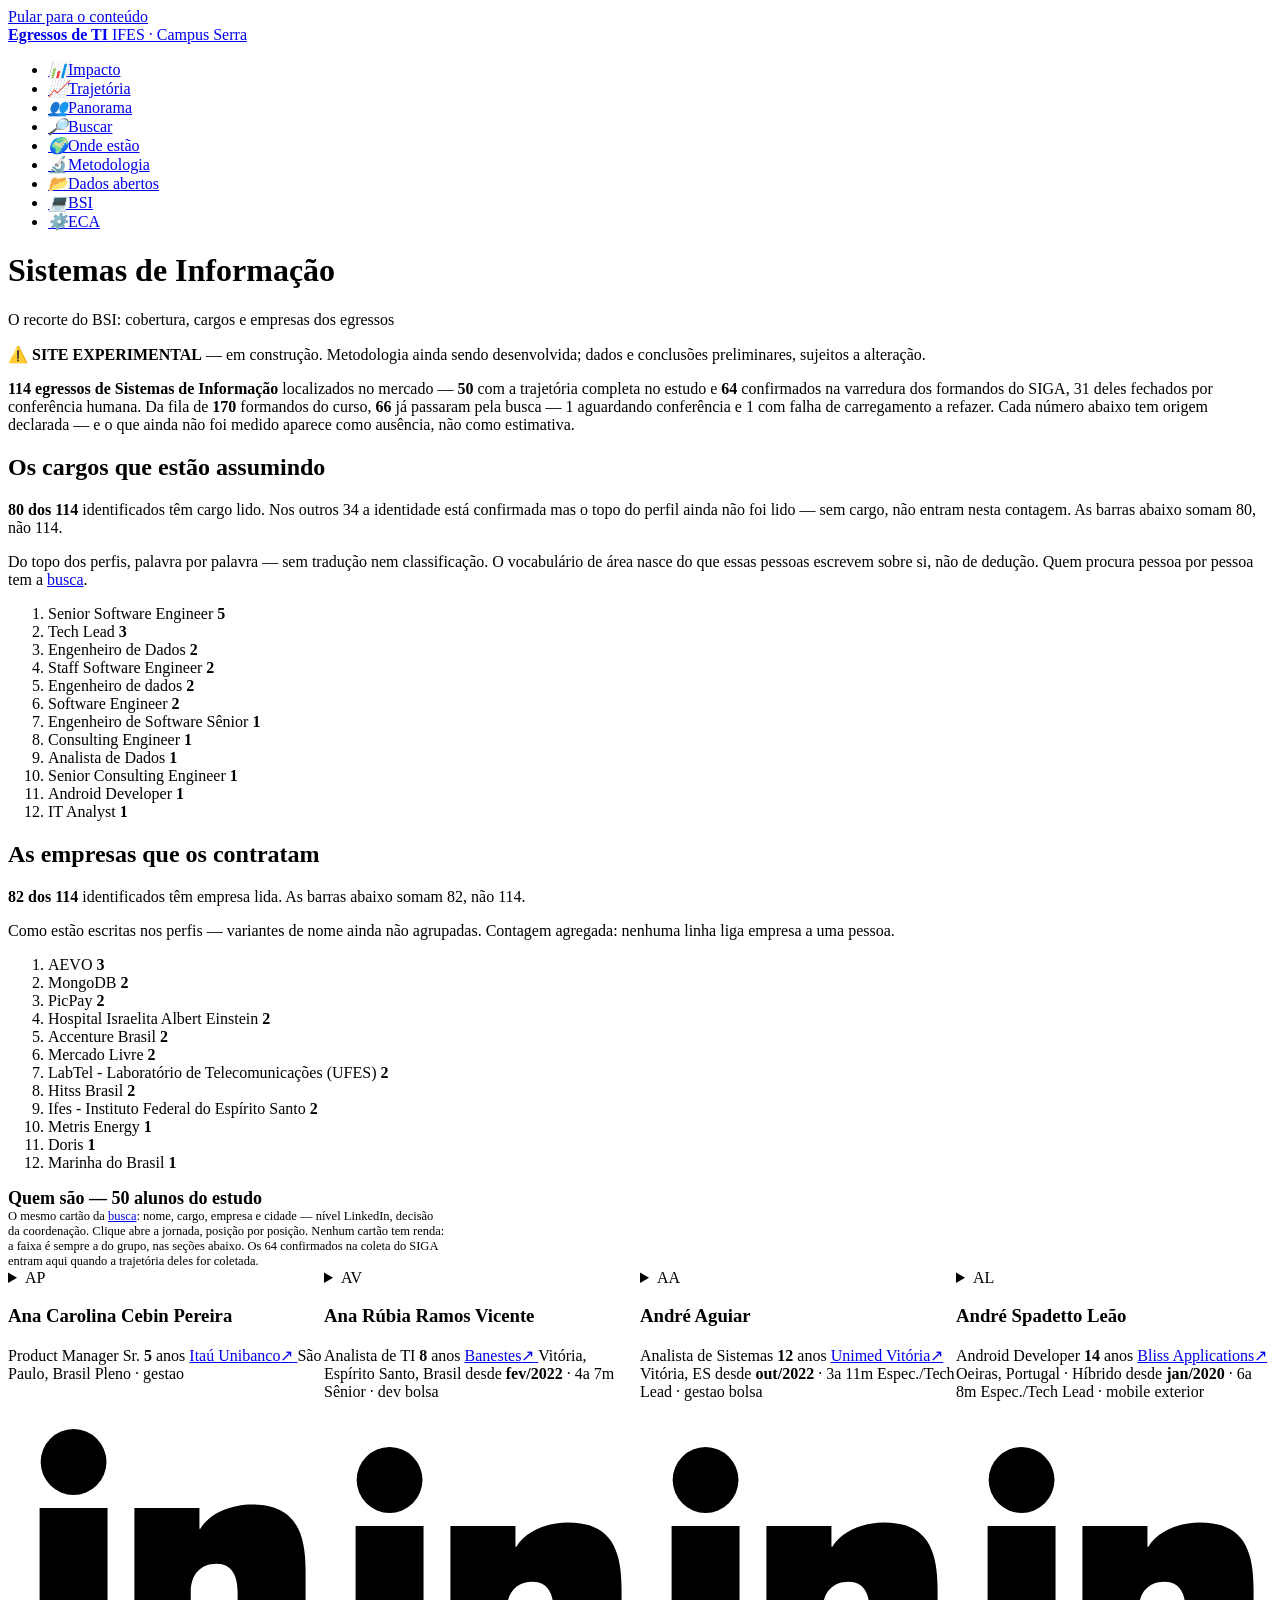
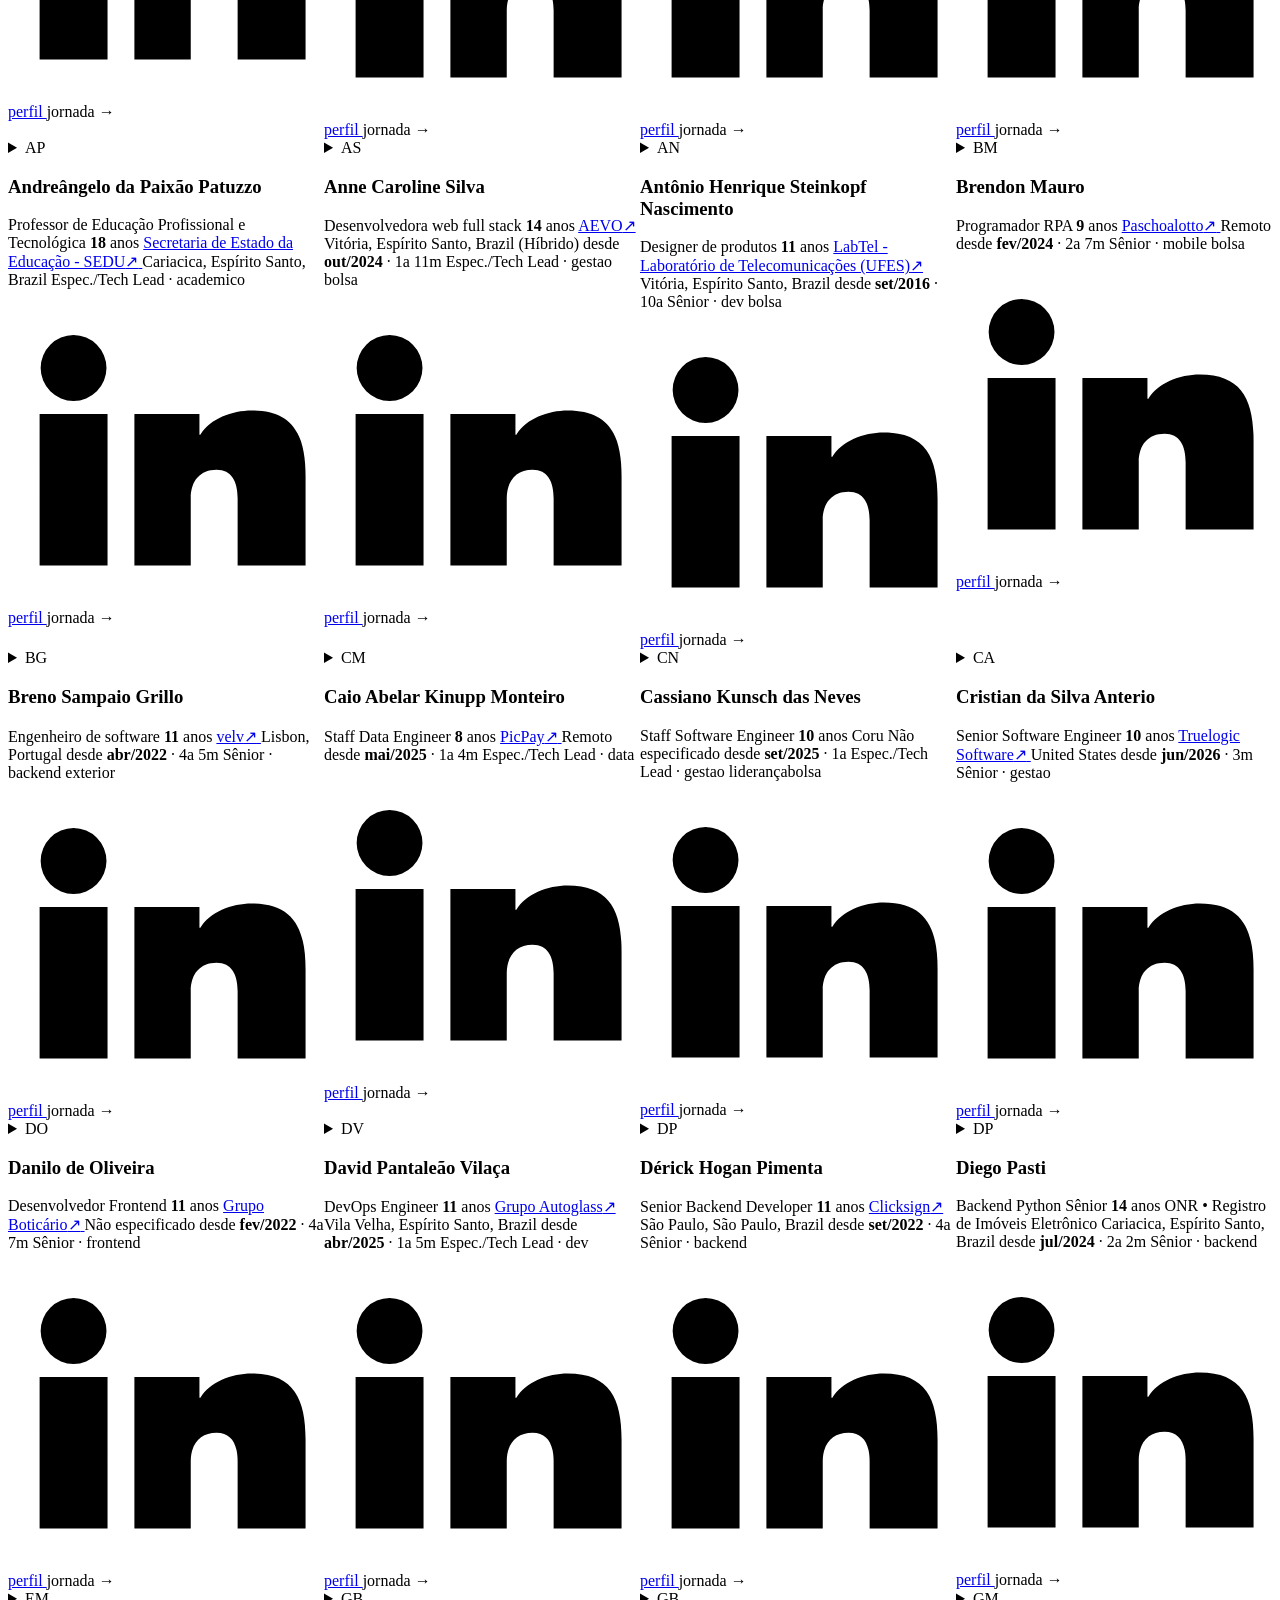
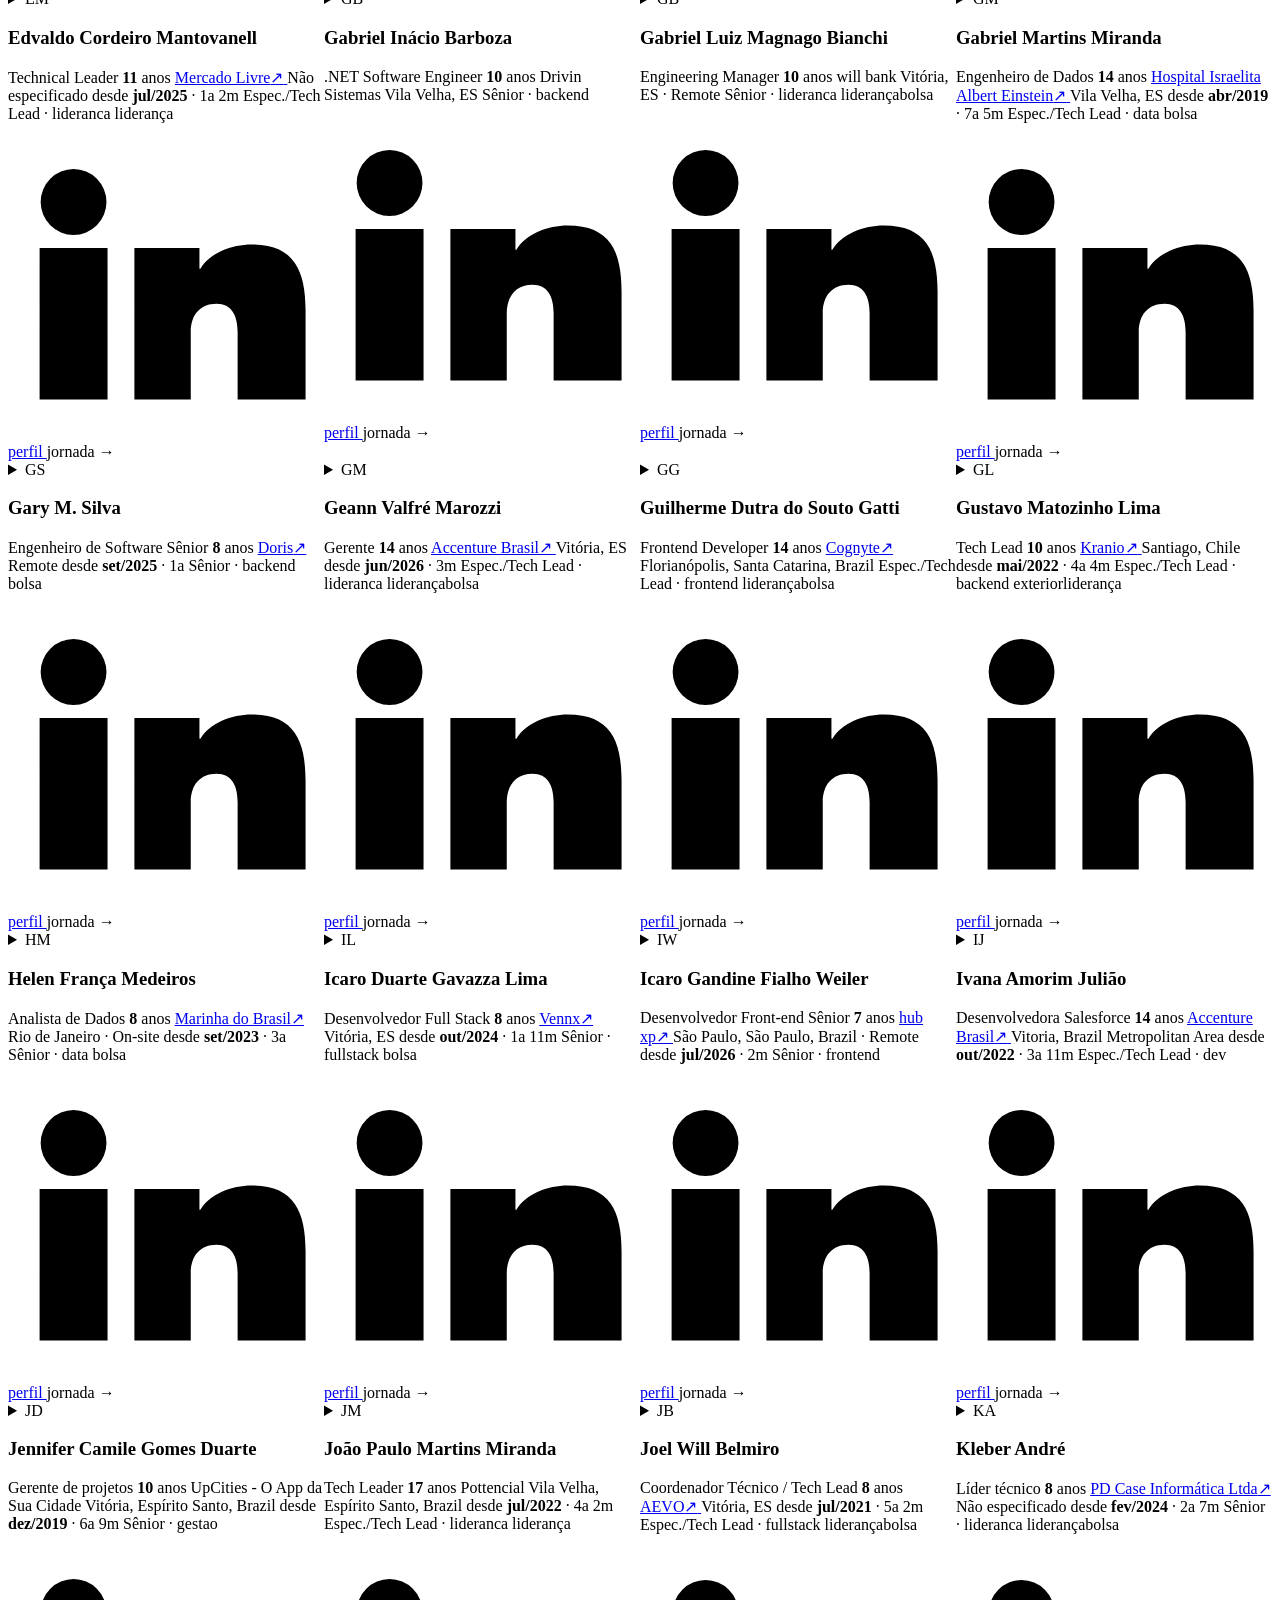
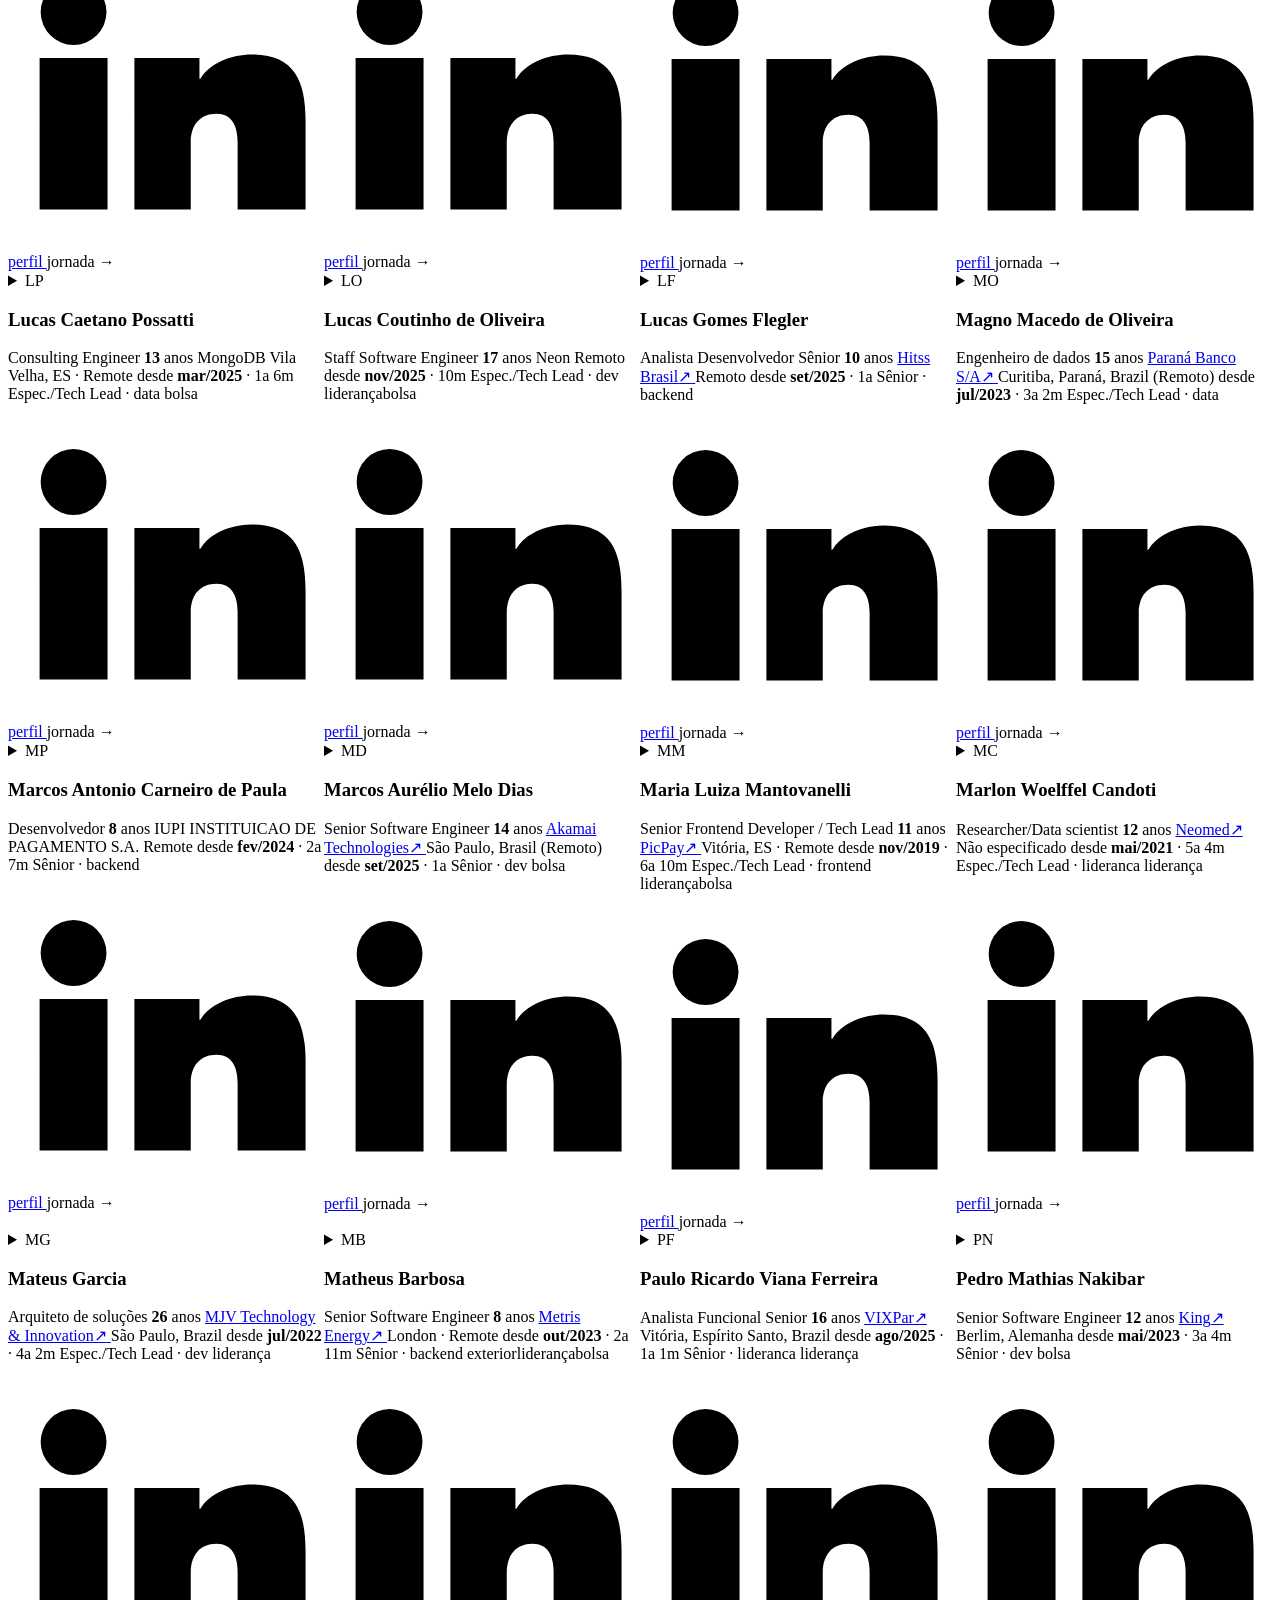
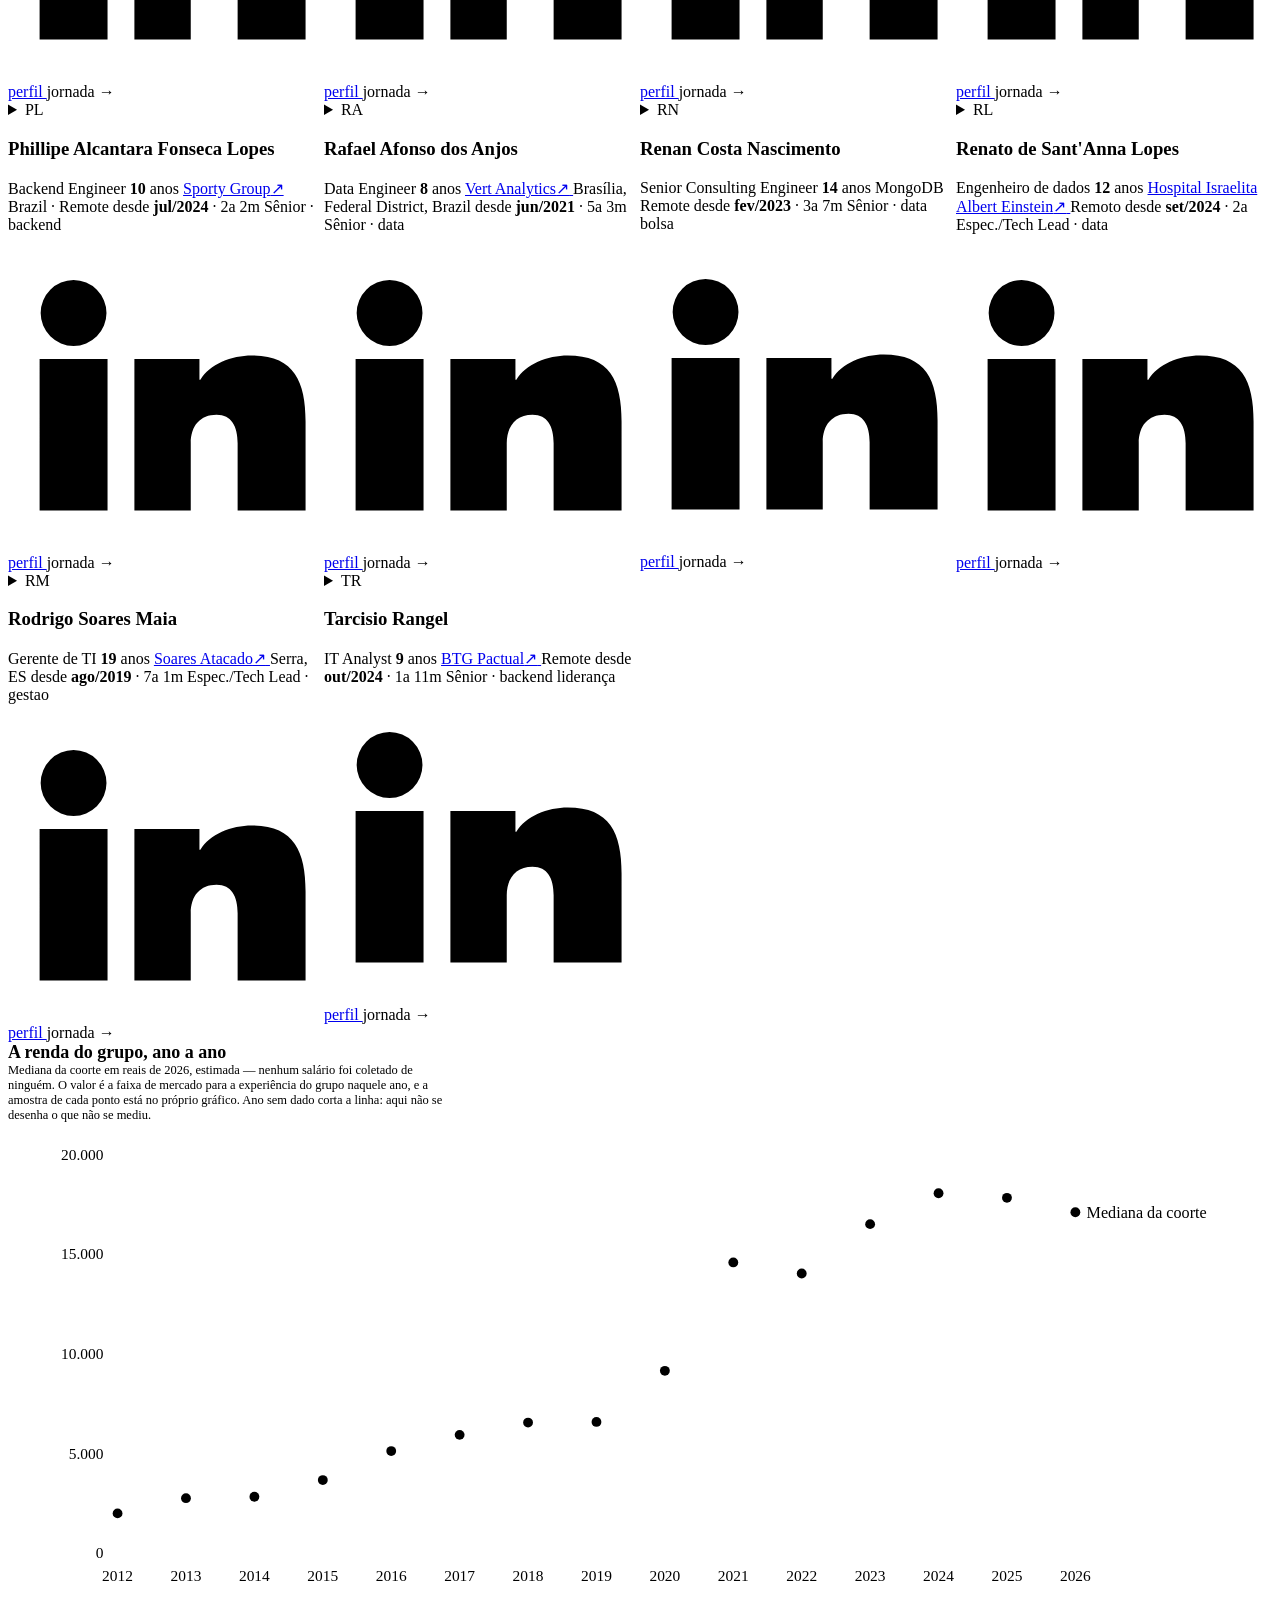
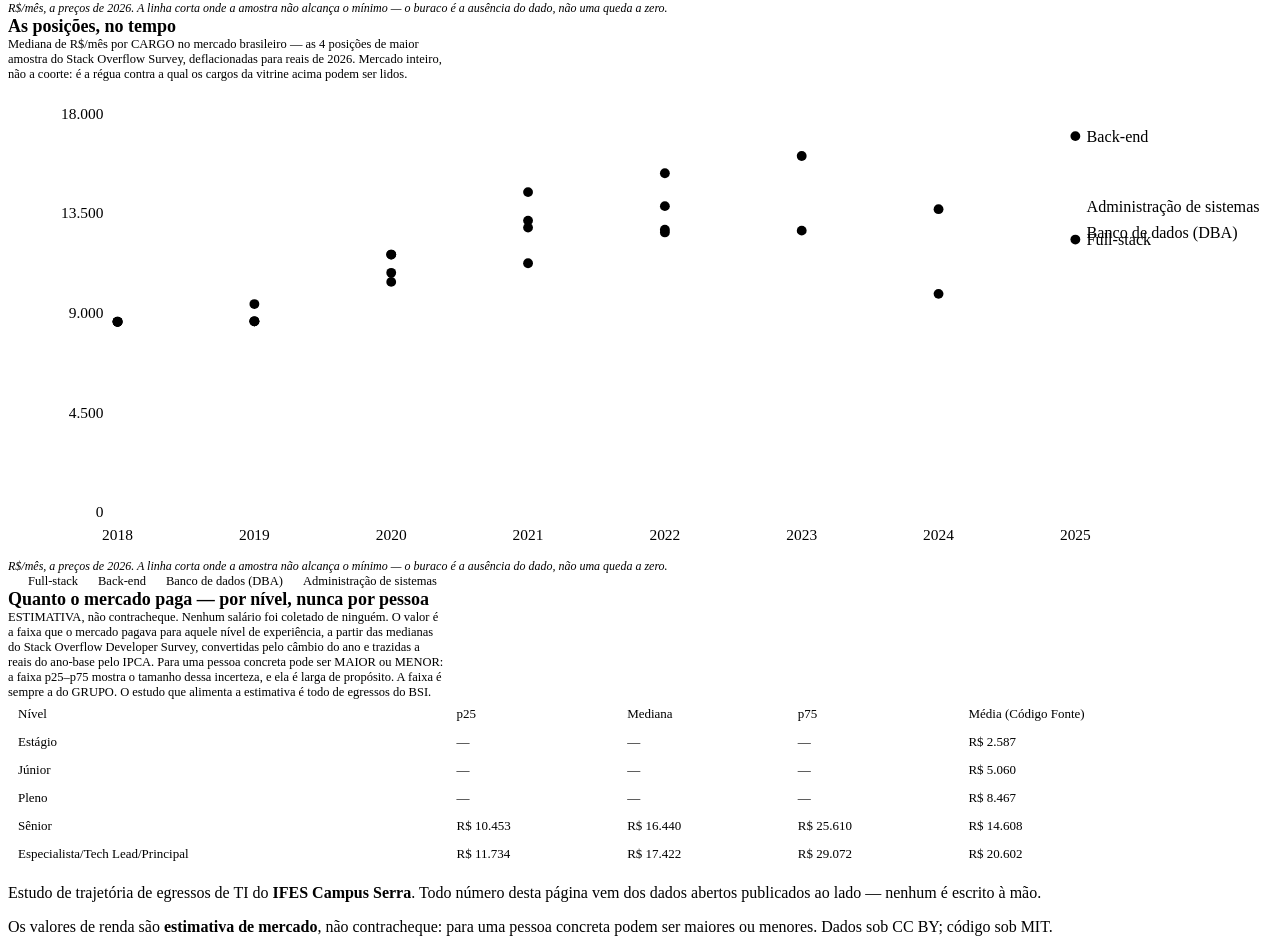
==== commit 9c5928af: "site: ECA com 37 egressos identificados e trajetória, conta dos processados fechada, IPCA do mês Co-" ====
--- a/bsi.html
+++ b/bsi.html
@@ -27,148 +27,148 @@
       aqui quando a trajetória deles for coletada.
 </p> <div class="grade-cartoes" data-astro-cid-f3n6b6ha> <details class="cartao pessoa pleno" data-astro-cid-k7h5ridn> <summary data-astro-cid-k7h5ridn> <span class="topo" data-astro-cid-k7h5ridn> <span class="selo pleno" aria-hidden="true" data-astro-cid-k7h5ridn>AP</span> <span class="quem" data-astro-cid-k7h5ridn> <h3 data-astro-cid-k7h5ridn>Ana Carolina Cebin Pereira</h3> <span class="cargo" data-astro-cid-k7h5ridn>Product Manager Sr.</span> </span> <span class="medida" title="anos de carreira" data-astro-cid-k7h5ridn><b data-astro-cid-k7h5ridn>5</b> <span data-astro-cid-k7h5ridn>anos</span></span> </span> <span class="corpo" data-astro-cid-k7h5ridn> <span class="onde" data-astro-cid-k7h5ridn> <a class="emp" href="https://www.linkedin.com/company/itau-unibanco/" target="_blank" rel="noopener noreferrer" title="Itaú Unibanco no LinkedIn" data-astro-cid-k7h5ridn> Itaú Unibanco<span class="ext" aria-hidden="true" data-astro-cid-k7h5ridn>↗</span> </a><span class="local" data-astro-cid-k7h5ridn>São Paulo, Brasil</span> </span>  </span> <span class="rodape" data-astro-cid-k7h5ridn> <span class="nivel" data-astro-cid-k7h5ridn>Pleno · gestao</span>  </span> <span class="acoes" data-astro-cid-k7h5ridn> <a class="li-mini" href="https://www.linkedin.com/in/ana-carolina-cebin-pereira-223883169/" target="_blank" rel="noopener noreferrer" aria-label="Perfil de Ana Carolina Cebin Pereira no LinkedIn" data-astro-cid-k7h5ridn> <svg viewBox="0 0 24 24" aria-hidden="true" focusable="false" data-astro-cid-k7h5ridn> <path d="M4.98 3.5a2.5 2.5 0 1 1 0 5 2.5 2.5 0 0 1 0-5zM2.4 9.5h5.16V21H2.4zM9.6 9.5h4.94v1.57h.07c.69-1.2 2.37-1.85 3.9-1.85 3.2 0 4.09 1.94 4.09 5.02V21h-5.16v-5.1c0-1.29-.46-2.17-1.6-2.17-1.23 0-1.96.83-1.96 2.17V21H9.6z" data-astro-cid-k7h5ridn></path> </svg>
 perfil
-</a> <span class="ver" data-astro-cid-k7h5ridn>jornada <span class="seta" aria-hidden="true" data-astro-cid-k7h5ridn>→</span></span> </span> </summary> <ol class="jornada" data-astro-cid-k7h5ridn> <li data-astro-cid-k7h5ridn> <b data-astro-cid-k7h5ridn>Product Manager Sr.</b> <span class="j-emp" data-astro-cid-k7h5ridn>Itaú Unibanco</span> <span class="quando" data-astro-cid-k7h5ridn>2026-06 → 2026-07</span> <span class="j-local" data-astro-cid-k7h5ridn>São Paulo, Brasil</span> </li><li data-astro-cid-k7h5ridn> <b data-astro-cid-k7h5ridn>Product Manager</b> <span class="j-emp" data-astro-cid-k7h5ridn>Itaú Unibanco</span> <span class="quando" data-astro-cid-k7h5ridn>2025-03 → 2026-05</span> <span class="j-local" data-astro-cid-k7h5ridn>São Paulo, Brasil</span> </li><li data-astro-cid-k7h5ridn> <b data-astro-cid-k7h5ridn>Product Manager</b> <span class="j-emp" data-astro-cid-k7h5ridn>EASYB2B</span> <span class="quando" data-astro-cid-k7h5ridn>2022-11 → 2024-12</span> <span class="j-local" data-astro-cid-k7h5ridn>São Paulo, Brasil</span> </li><li data-astro-cid-k7h5ridn> <b data-astro-cid-k7h5ridn>Associate Product Manager</b> <span class="j-emp" data-astro-cid-k7h5ridn>Saúde iD</span> <span class="quando" data-astro-cid-k7h5ridn>2021-11 → 2022-10</span>  </li> </ol> </details> <details class="cartao pessoa senior" data-astro-cid-k7h5ridn> <summary data-astro-cid-k7h5ridn> <span class="topo" data-astro-cid-k7h5ridn> <span class="selo senior" aria-hidden="true" data-astro-cid-k7h5ridn>AV</span> <span class="quem" data-astro-cid-k7h5ridn> <h3 data-astro-cid-k7h5ridn>Ana Rúbia Ramos Vicente</h3> <span class="cargo" data-astro-cid-k7h5ridn>Analista de TI</span> </span> <span class="medida" title="anos de carreira" data-astro-cid-k7h5ridn><b data-astro-cid-k7h5ridn>8</b> <span data-astro-cid-k7h5ridn>anos</span></span> </span> <span class="corpo" data-astro-cid-k7h5ridn> <span class="onde" data-astro-cid-k7h5ridn> <a class="emp" href="https://www.linkedin.com/company/banestes/" target="_blank" rel="noopener noreferrer" title="Banestes no LinkedIn" data-astro-cid-k7h5ridn> Banestes<span class="ext" aria-hidden="true" data-astro-cid-k7h5ridn>↗</span> </a><span class="local" data-astro-cid-k7h5ridn>Vitória, Espírito Santo, Brasil</span> </span> <span class="desde" title="na Banestes desde fevereiro de 2022 — tempo corrido até julho de 2026, o mês de referência do estudo" data-astro-cid-k7h5ridn>
-desde <b data-astro-cid-k7h5ridn>fev/2022</b> <span class="corrido" data-astro-cid-k7h5ridn> · 4a 5m</span> </span> </span> <span class="rodape" data-astro-cid-k7h5ridn> <span class="nivel" data-astro-cid-k7h5ridn>Sênior · dev</span> <span class="et amarela" title="começou a carreira com bolsa" data-astro-cid-k7h5ridn>bolsa</span> </span> <span class="acoes" data-astro-cid-k7h5ridn> <a class="li-mini" href="https://www.linkedin.com/in/anarubiavicente/" target="_blank" rel="noopener noreferrer" aria-label="Perfil de Ana Rúbia Ramos Vicente no LinkedIn" data-astro-cid-k7h5ridn> <svg viewBox="0 0 24 24" aria-hidden="true" focusable="false" data-astro-cid-k7h5ridn> <path d="M4.98 3.5a2.5 2.5 0 1 1 0 5 2.5 2.5 0 0 1 0-5zM2.4 9.5h5.16V21H2.4zM9.6 9.5h4.94v1.57h.07c.69-1.2 2.37-1.85 3.9-1.85 3.2 0 4.09 1.94 4.09 5.02V21h-5.16v-5.1c0-1.29-.46-2.17-1.6-2.17-1.23 0-1.96.83-1.96 2.17V21H9.6z" data-astro-cid-k7h5ridn></path> </svg>
-perfil
-</a> <span class="ver" data-astro-cid-k7h5ridn>jornada <span class="seta" aria-hidden="true" data-astro-cid-k7h5ridn>→</span></span> </span> </summary> <ol class="jornada" data-astro-cid-k7h5ridn> <li data-astro-cid-k7h5ridn> <b data-astro-cid-k7h5ridn>Analista de TI</b> <span class="j-emp" data-astro-cid-k7h5ridn>Banestes</span> <span class="quando" data-astro-cid-k7h5ridn>2022-02 → hoje</span> <span class="j-local" data-astro-cid-k7h5ridn>Vitória, Espírito Santo, Brasil</span> </li><li data-astro-cid-k7h5ridn> <b data-astro-cid-k7h5ridn>Consultora SAP/ABAP</b> <span class="j-emp" data-astro-cid-k7h5ridn>Megawork Consultoria</span> <span class="quando" data-astro-cid-k7h5ridn>2020-07 → 2022-02</span> <span class="j-local" data-astro-cid-k7h5ridn>Não especificado</span> </li><li data-astro-cid-k7h5ridn> <b data-astro-cid-k7h5ridn>Estagiária SAP/ABAP</b> <span class="j-emp" data-astro-cid-k7h5ridn>Megawork Consultoria</span> <span class="quando" data-astro-cid-k7h5ridn>2020-01 → 2020-07</span> <span class="j-local" data-astro-cid-k7h5ridn>Não especificado</span> </li><li data-astro-cid-k7h5ridn> <b data-astro-cid-k7h5ridn>Embaixadora</b> <span class="j-emp" data-astro-cid-k7h5ridn>Campus Mobile</span> <span class="quando" data-astro-cid-k7h5ridn>2020-01 → 2020-02</span> <span class="j-local" data-astro-cid-k7h5ridn>Greater São Paulo Area</span> </li><li data-astro-cid-k7h5ridn> <b data-astro-cid-k7h5ridn>Estagiária de Desenvolvimento</b> <span class="j-emp" data-astro-cid-k7h5ridn>SWO - Scientific Writing Office</span> <span class="quando" data-astro-cid-k7h5ridn>2019-04 → 2020-01</span> <span class="j-local" data-astro-cid-k7h5ridn>Vitória e Região, Brasil</span> </li><li data-astro-cid-k7h5ridn> <b data-astro-cid-k7h5ridn>Participante</b> <span class="j-emp" data-astro-cid-k7h5ridn>Campus Mobile</span> <span class="quando" data-astro-cid-k7h5ridn>2019-01 → 2019-02</span> <span class="j-local" data-astro-cid-k7h5ridn>Greater São Paulo Area</span> </li><li data-astro-cid-k7h5ridn> <b data-astro-cid-k7h5ridn>Estagiária de Desenvolvimento</b> <span class="j-emp" data-astro-cid-k7h5ridn>Facile Soluções em Sistemas</span> <span class="quando" data-astro-cid-k7h5ridn>2018-09 → 2019-03</span> <span class="j-local" data-astro-cid-k7h5ridn>Não especificado</span> </li> </ol> </details> <details class="cartao pessoa espec" data-astro-cid-k7h5ridn> <summary data-astro-cid-k7h5ridn> <span class="topo" data-astro-cid-k7h5ridn> <span class="selo espec" aria-hidden="true" data-astro-cid-k7h5ridn>AA</span> <span class="quem" data-astro-cid-k7h5ridn> <h3 data-astro-cid-k7h5ridn>André Aguiar</h3> <span class="cargo" data-astro-cid-k7h5ridn>Analista de Sistemas</span> </span> <span class="medida" title="anos de carreira" data-astro-cid-k7h5ridn><b data-astro-cid-k7h5ridn>12</b> <span data-astro-cid-k7h5ridn>anos</span></span> </span> <span class="corpo" data-astro-cid-k7h5ridn> <span class="onde" data-astro-cid-k7h5ridn> <a class="emp" href="https://www.linkedin.com/company/unimedvitoria/" target="_blank" rel="noopener noreferrer" title="Unimed Vitória no LinkedIn" data-astro-cid-k7h5ridn> Unimed Vitória<span class="ext" aria-hidden="true" data-astro-cid-k7h5ridn>↗</span> </a><span class="local" data-astro-cid-k7h5ridn>Vitória, ES</span> </span> <span class="desde" title="na Unimed Vitória desde outubro de 2022 — tempo corrido até julho de 2026, o mês de referência do estudo" data-astro-cid-k7h5ridn>
-desde <b data-astro-cid-k7h5ridn>out/2022</b> <span class="corrido" data-astro-cid-k7h5ridn> · 3a 9m</span> </span> </span> <span class="rodape" data-astro-cid-k7h5ridn> <span class="nivel" data-astro-cid-k7h5ridn>Espec./Tech Lead · gestao</span> <span class="et amarela" title="começou a carreira com bolsa" data-astro-cid-k7h5ridn>bolsa</span> </span> <span class="acoes" data-astro-cid-k7h5ridn> <a class="li-mini" href="https://www.linkedin.com/in/andr%C3%A9-aguiar-66a48a26/" target="_blank" rel="noopener noreferrer" aria-label="Perfil de André Aguiar no LinkedIn" data-astro-cid-k7h5ridn> <svg viewBox="0 0 24 24" aria-hidden="true" focusable="false" data-astro-cid-k7h5ridn> <path d="M4.98 3.5a2.5 2.5 0 1 1 0 5 2.5 2.5 0 0 1 0-5zM2.4 9.5h5.16V21H2.4zM9.6 9.5h4.94v1.57h.07c.69-1.2 2.37-1.85 3.9-1.85 3.2 0 4.09 1.94 4.09 5.02V21h-5.16v-5.1c0-1.29-.46-2.17-1.6-2.17-1.23 0-1.96.83-1.96 2.17V21H9.6z" data-astro-cid-k7h5ridn></path> </svg>
-perfil
-</a> <span class="ver" data-astro-cid-k7h5ridn>jornada <span class="seta" aria-hidden="true" data-astro-cid-k7h5ridn>→</span></span> </span> </summary> <ol class="jornada" data-astro-cid-k7h5ridn> <li data-astro-cid-k7h5ridn> <b data-astro-cid-k7h5ridn>Analista de Sistemas</b> <span class="j-emp" data-astro-cid-k7h5ridn>Unimed Vitória</span> <span class="quando" data-astro-cid-k7h5ridn>2022-10 → hoje</span> <span class="j-local" data-astro-cid-k7h5ridn>Vitória, ES</span> </li><li data-astro-cid-k7h5ridn> <b data-astro-cid-k7h5ridn>Analista de Sistemas / Product Owner</b> <span class="j-emp" data-astro-cid-k7h5ridn>Unio</span> <span class="quando" data-astro-cid-k7h5ridn>2019-07 → 2022-04</span> <span class="j-local" data-astro-cid-k7h5ridn>Vitória, ES</span> </li><li data-astro-cid-k7h5ridn> <b data-astro-cid-k7h5ridn>Analista de Sistemas</b> <span class="j-emp" data-astro-cid-k7h5ridn>INFLOR</span> <span class="quando" data-astro-cid-k7h5ridn>2019-01 → 2019-06</span> <span class="j-local" data-astro-cid-k7h5ridn>Vitória, ES</span> </li><li data-astro-cid-k7h5ridn> <b data-astro-cid-k7h5ridn>Analista de Configuração</b> <span class="j-emp" data-astro-cid-k7h5ridn>INFLOR</span> <span class="quando" data-astro-cid-k7h5ridn>2016-01 → 2019-01</span> <span class="j-local" data-astro-cid-k7h5ridn>Vitória, ES</span> </li><li data-astro-cid-k7h5ridn> <b data-astro-cid-k7h5ridn>Desenvolvedor (bolsista)</b> <span class="j-emp" data-astro-cid-k7h5ridn>IFES/LEDS</span> <span class="quando" data-astro-cid-k7h5ridn>2015-01 → 2015-12</span> <span class="j-local" data-astro-cid-k7h5ridn>Vitória, ES</span> </li> </ol> </details> <details class="cartao pessoa espec" data-astro-cid-k7h5ridn> <summary data-astro-cid-k7h5ridn> <span class="topo" data-astro-cid-k7h5ridn> <span class="selo espec" aria-hidden="true" data-astro-cid-k7h5ridn>AL</span> <span class="quem" data-astro-cid-k7h5ridn> <h3 data-astro-cid-k7h5ridn>André Spadetto Leão</h3> <span class="cargo" data-astro-cid-k7h5ridn>Android Developer</span> </span> <span class="medida" title="anos de carreira" data-astro-cid-k7h5ridn><b data-astro-cid-k7h5ridn>14</b> <span data-astro-cid-k7h5ridn>anos</span></span> </span> <span class="corpo" data-astro-cid-k7h5ridn> <span class="onde" data-astro-cid-k7h5ridn> <a class="emp" href="https://www.linkedin.com/company/bliss-applications/" target="_blank" rel="noopener noreferrer" title="Bliss Applications no LinkedIn" data-astro-cid-k7h5ridn> Bliss Applications<span class="ext" aria-hidden="true" data-astro-cid-k7h5ridn>↗</span> </a><span class="local" data-astro-cid-k7h5ridn>Oeiras, Portugal · Híbrido</span> </span> <span class="desde" title="na Bliss Applications desde janeiro de 2020 — tempo corrido até julho de 2026, o mês de referência do estudo" data-astro-cid-k7h5ridn>
-desde <b data-astro-cid-k7h5ridn>jan/2020</b> <span class="corrido" data-astro-cid-k7h5ridn> · 6a 6m</span> </span> </span> <span class="rodape" data-astro-cid-k7h5ridn> <span class="nivel" data-astro-cid-k7h5ridn>Espec./Tech Lead · mobile</span> <span class="et azul" title="empregador fora do país" data-astro-cid-k7h5ridn>exterior</span> </span> <span class="acoes" data-astro-cid-k7h5ridn> <a class="li-mini" href="https://www.linkedin.com/in/asleao/" target="_blank" rel="noopener noreferrer" aria-label="Perfil de André Spadetto Leão no LinkedIn" data-astro-cid-k7h5ridn> <svg viewBox="0 0 24 24" aria-hidden="true" focusable="false" data-astro-cid-k7h5ridn> <path d="M4.98 3.5a2.5 2.5 0 1 1 0 5 2.5 2.5 0 0 1 0-5zM2.4 9.5h5.16V21H2.4zM9.6 9.5h4.94v1.57h.07c.69-1.2 2.37-1.85 3.9-1.85 3.2 0 4.09 1.94 4.09 5.02V21h-5.16v-5.1c0-1.29-.46-2.17-1.6-2.17-1.23 0-1.96.83-1.96 2.17V21H9.6z" data-astro-cid-k7h5ridn></path> </svg>
+</a> <span class="ver" data-astro-cid-k7h5ridn>jornada <span class="seta" aria-hidden="true" data-astro-cid-k7h5ridn>→</span></span> </span> </summary> <ol class="jornada" data-astro-cid-k7h5ridn> <li data-astro-cid-k7h5ridn> <b data-astro-cid-k7h5ridn>Product Manager Sr.</b> <span class="j-emp" data-astro-cid-k7h5ridn>Itaú Unibanco</span> <span class="quando" data-astro-cid-k7h5ridn>2026-06 → 2026-07</span> <span class="j-local" data-astro-cid-k7h5ridn>São Paulo, Brasil</span> </li><li data-astro-cid-k7h5ridn> <b data-astro-cid-k7h5ridn>Product Manager</b> <span class="j-emp" data-astro-cid-k7h5ridn>Itaú Unibanco</span> <span class="quando" data-astro-cid-k7h5ridn>2025-03 → 2026-05</span> <span class="j-local" data-astro-cid-k7h5ridn>São Paulo, Brasil</span> </li><li data-astro-cid-k7h5ridn> <b data-astro-cid-k7h5ridn>Product Manager</b> <span class="j-emp" data-astro-cid-k7h5ridn>EASYB2B</span> <span class="quando" data-astro-cid-k7h5ridn>2022-11 → 2024-12</span> <span class="j-local" data-astro-cid-k7h5ridn>São Paulo, Brasil</span> </li><li data-astro-cid-k7h5ridn> <b data-astro-cid-k7h5ridn>Associate Product Manager</b> <span class="j-emp" data-astro-cid-k7h5ridn>Saúde iD</span> <span class="quando" data-astro-cid-k7h5ridn>2021-11 → 2022-10</span>  </li> </ol> </details> <details class="cartao pessoa senior" data-astro-cid-k7h5ridn> <summary data-astro-cid-k7h5ridn> <span class="topo" data-astro-cid-k7h5ridn> <span class="selo senior" aria-hidden="true" data-astro-cid-k7h5ridn>AV</span> <span class="quem" data-astro-cid-k7h5ridn> <h3 data-astro-cid-k7h5ridn>Ana Rúbia Ramos Vicente</h3> <span class="cargo" data-astro-cid-k7h5ridn>Analista de TI</span> </span> <span class="medida" title="anos de carreira" data-astro-cid-k7h5ridn><b data-astro-cid-k7h5ridn>8</b> <span data-astro-cid-k7h5ridn>anos</span></span> </span> <span class="corpo" data-astro-cid-k7h5ridn> <span class="onde" data-astro-cid-k7h5ridn> <a class="emp" href="https://www.linkedin.com/company/banestes/" target="_blank" rel="noopener noreferrer" title="Banestes no LinkedIn" data-astro-cid-k7h5ridn> Banestes<span class="ext" aria-hidden="true" data-astro-cid-k7h5ridn>↗</span> </a><span class="local" data-astro-cid-k7h5ridn>Vitória, Espírito Santo, Brasil</span> </span> <span class="desde" title="na Banestes desde fevereiro de 2022 — tempo corrido até setembro de 2026, o mês de referência do estudo" data-astro-cid-k7h5ridn>
+desde <b data-astro-cid-k7h5ridn>fev/2022</b> <span class="corrido" data-astro-cid-k7h5ridn> · 4a 7m</span> </span> </span> <span class="rodape" data-astro-cid-k7h5ridn> <span class="nivel" data-astro-cid-k7h5ridn>Sênior · dev</span> <span class="et amarela" title="começou a carreira com bolsa" data-astro-cid-k7h5ridn>bolsa</span> </span> <span class="acoes" data-astro-cid-k7h5ridn> <a class="li-mini" href="https://www.linkedin.com/in/anarubiavicente/" target="_blank" rel="noopener noreferrer" aria-label="Perfil de Ana Rúbia Ramos Vicente no LinkedIn" data-astro-cid-k7h5ridn> <svg viewBox="0 0 24 24" aria-hidden="true" focusable="false" data-astro-cid-k7h5ridn> <path d="M4.98 3.5a2.5 2.5 0 1 1 0 5 2.5 2.5 0 0 1 0-5zM2.4 9.5h5.16V21H2.4zM9.6 9.5h4.94v1.57h.07c.69-1.2 2.37-1.85 3.9-1.85 3.2 0 4.09 1.94 4.09 5.02V21h-5.16v-5.1c0-1.29-.46-2.17-1.6-2.17-1.23 0-1.96.83-1.96 2.17V21H9.6z" data-astro-cid-k7h5ridn></path> </svg>
+perfil
+</a> <span class="ver" data-astro-cid-k7h5ridn>jornada <span class="seta" aria-hidden="true" data-astro-cid-k7h5ridn>→</span></span> </span> </summary> <ol class="jornada" data-astro-cid-k7h5ridn> <li data-astro-cid-k7h5ridn> <b data-astro-cid-k7h5ridn>Analista de TI</b> <span class="j-emp" data-astro-cid-k7h5ridn>Banestes</span> <span class="quando" data-astro-cid-k7h5ridn>2022-02 → hoje</span> <span class="j-local" data-astro-cid-k7h5ridn>Vitória, Espírito Santo, Brasil</span> </li><li data-astro-cid-k7h5ridn> <b data-astro-cid-k7h5ridn>Consultora SAP/ABAP</b> <span class="j-emp" data-astro-cid-k7h5ridn>Megawork Consultoria</span> <span class="quando" data-astro-cid-k7h5ridn>2020-07 → 2022-02</span> <span class="j-local" data-astro-cid-k7h5ridn>Não especificado</span> </li><li data-astro-cid-k7h5ridn> <b data-astro-cid-k7h5ridn>Estagiária SAP/ABAP</b> <span class="j-emp" data-astro-cid-k7h5ridn>Megawork Consultoria</span> <span class="quando" data-astro-cid-k7h5ridn>2020-01 → 2020-07</span> <span class="j-local" data-astro-cid-k7h5ridn>Não especificado</span> </li><li data-astro-cid-k7h5ridn> <b data-astro-cid-k7h5ridn>Embaixadora</b> <span class="j-emp" data-astro-cid-k7h5ridn>Campus Mobile</span> <span class="quando" data-astro-cid-k7h5ridn>2020-01 → 2020-02</span> <span class="j-local" data-astro-cid-k7h5ridn>Greater São Paulo Area</span> </li><li data-astro-cid-k7h5ridn> <b data-astro-cid-k7h5ridn>Estagiária de Desenvolvimento</b> <span class="j-emp" data-astro-cid-k7h5ridn>SWO - Scientific Writing Office</span> <span class="quando" data-astro-cid-k7h5ridn>2019-04 → 2020-01</span> <span class="j-local" data-astro-cid-k7h5ridn>Vitória e Região, Brasil</span> </li><li data-astro-cid-k7h5ridn> <b data-astro-cid-k7h5ridn>Participante</b> <span class="j-emp" data-astro-cid-k7h5ridn>Campus Mobile</span> <span class="quando" data-astro-cid-k7h5ridn>2019-01 → 2019-02</span> <span class="j-local" data-astro-cid-k7h5ridn>Greater São Paulo Area</span> </li><li data-astro-cid-k7h5ridn> <b data-astro-cid-k7h5ridn>Estagiária de Desenvolvimento</b> <span class="j-emp" data-astro-cid-k7h5ridn>Facile Soluções em Sistemas</span> <span class="quando" data-astro-cid-k7h5ridn>2018-09 → 2019-03</span> <span class="j-local" data-astro-cid-k7h5ridn>Não especificado</span> </li> </ol> </details> <details class="cartao pessoa espec" data-astro-cid-k7h5ridn> <summary data-astro-cid-k7h5ridn> <span class="topo" data-astro-cid-k7h5ridn> <span class="selo espec" aria-hidden="true" data-astro-cid-k7h5ridn>AA</span> <span class="quem" data-astro-cid-k7h5ridn> <h3 data-astro-cid-k7h5ridn>André Aguiar</h3> <span class="cargo" data-astro-cid-k7h5ridn>Analista de Sistemas</span> </span> <span class="medida" title="anos de carreira" data-astro-cid-k7h5ridn><b data-astro-cid-k7h5ridn>12</b> <span data-astro-cid-k7h5ridn>anos</span></span> </span> <span class="corpo" data-astro-cid-k7h5ridn> <span class="onde" data-astro-cid-k7h5ridn> <a class="emp" href="https://www.linkedin.com/company/unimedvitoria/" target="_blank" rel="noopener noreferrer" title="Unimed Vitória no LinkedIn" data-astro-cid-k7h5ridn> Unimed Vitória<span class="ext" aria-hidden="true" data-astro-cid-k7h5ridn>↗</span> </a><span class="local" data-astro-cid-k7h5ridn>Vitória, ES</span> </span> <span class="desde" title="na Unimed Vitória desde outubro de 2022 — tempo corrido até setembro de 2026, o mês de referência do estudo" data-astro-cid-k7h5ridn>
+desde <b data-astro-cid-k7h5ridn>out/2022</b> <span class="corrido" data-astro-cid-k7h5ridn> · 3a 11m</span> </span> </span> <span class="rodape" data-astro-cid-k7h5ridn> <span class="nivel" data-astro-cid-k7h5ridn>Espec./Tech Lead · gestao</span> <span class="et amarela" title="começou a carreira com bolsa" data-astro-cid-k7h5ridn>bolsa</span> </span> <span class="acoes" data-astro-cid-k7h5ridn> <a class="li-mini" href="https://www.linkedin.com/in/andr%C3%A9-aguiar-66a48a26/" target="_blank" rel="noopener noreferrer" aria-label="Perfil de André Aguiar no LinkedIn" data-astro-cid-k7h5ridn> <svg viewBox="0 0 24 24" aria-hidden="true" focusable="false" data-astro-cid-k7h5ridn> <path d="M4.98 3.5a2.5 2.5 0 1 1 0 5 2.5 2.5 0 0 1 0-5zM2.4 9.5h5.16V21H2.4zM9.6 9.5h4.94v1.57h.07c.69-1.2 2.37-1.85 3.9-1.85 3.2 0 4.09 1.94 4.09 5.02V21h-5.16v-5.1c0-1.29-.46-2.17-1.6-2.17-1.23 0-1.96.83-1.96 2.17V21H9.6z" data-astro-cid-k7h5ridn></path> </svg>
+perfil
+</a> <span class="ver" data-astro-cid-k7h5ridn>jornada <span class="seta" aria-hidden="true" data-astro-cid-k7h5ridn>→</span></span> </span> </summary> <ol class="jornada" data-astro-cid-k7h5ridn> <li data-astro-cid-k7h5ridn> <b data-astro-cid-k7h5ridn>Analista de Sistemas</b> <span class="j-emp" data-astro-cid-k7h5ridn>Unimed Vitória</span> <span class="quando" data-astro-cid-k7h5ridn>2022-10 → hoje</span> <span class="j-local" data-astro-cid-k7h5ridn>Vitória, ES</span> </li><li data-astro-cid-k7h5ridn> <b data-astro-cid-k7h5ridn>Analista de Sistemas / Product Owner</b> <span class="j-emp" data-astro-cid-k7h5ridn>Unio</span> <span class="quando" data-astro-cid-k7h5ridn>2019-07 → 2022-04</span> <span class="j-local" data-astro-cid-k7h5ridn>Vitória, ES</span> </li><li data-astro-cid-k7h5ridn> <b data-astro-cid-k7h5ridn>Analista de Sistemas</b> <span class="j-emp" data-astro-cid-k7h5ridn>INFLOR</span> <span class="quando" data-astro-cid-k7h5ridn>2019-01 → 2019-06</span> <span class="j-local" data-astro-cid-k7h5ridn>Vitória, ES</span> </li><li data-astro-cid-k7h5ridn> <b data-astro-cid-k7h5ridn>Analista de Configuração</b> <span class="j-emp" data-astro-cid-k7h5ridn>INFLOR</span> <span class="quando" data-astro-cid-k7h5ridn>2016-01 → 2019-01</span> <span class="j-local" data-astro-cid-k7h5ridn>Vitória, ES</span> </li><li data-astro-cid-k7h5ridn> <b data-astro-cid-k7h5ridn>Desenvolvedor (bolsista)</b> <span class="j-emp" data-astro-cid-k7h5ridn>IFES/LEDS</span> <span class="quando" data-astro-cid-k7h5ridn>2015-01 → 2015-12</span> <span class="j-local" data-astro-cid-k7h5ridn>Vitória, ES</span> </li> </ol> </details> <details class="cartao pessoa espec" data-astro-cid-k7h5ridn> <summary data-astro-cid-k7h5ridn> <span class="topo" data-astro-cid-k7h5ridn> <span class="selo espec" aria-hidden="true" data-astro-cid-k7h5ridn>AL</span> <span class="quem" data-astro-cid-k7h5ridn> <h3 data-astro-cid-k7h5ridn>André Spadetto Leão</h3> <span class="cargo" data-astro-cid-k7h5ridn>Android Developer</span> </span> <span class="medida" title="anos de carreira" data-astro-cid-k7h5ridn><b data-astro-cid-k7h5ridn>14</b> <span data-astro-cid-k7h5ridn>anos</span></span> </span> <span class="corpo" data-astro-cid-k7h5ridn> <span class="onde" data-astro-cid-k7h5ridn> <a class="emp" href="https://www.linkedin.com/company/bliss-applications/" target="_blank" rel="noopener noreferrer" title="Bliss Applications no LinkedIn" data-astro-cid-k7h5ridn> Bliss Applications<span class="ext" aria-hidden="true" data-astro-cid-k7h5ridn>↗</span> </a><span class="local" data-astro-cid-k7h5ridn>Oeiras, Portugal · Híbrido</span> </span> <span class="desde" title="na Bliss Applications desde janeiro de 2020 — tempo corrido até setembro de 2026, o mês de referência do estudo" data-astro-cid-k7h5ridn>
+desde <b data-astro-cid-k7h5ridn>jan/2020</b> <span class="corrido" data-astro-cid-k7h5ridn> · 6a 8m</span> </span> </span> <span class="rodape" data-astro-cid-k7h5ridn> <span class="nivel" data-astro-cid-k7h5ridn>Espec./Tech Lead · mobile</span> <span class="et azul" title="empregador fora do país" data-astro-cid-k7h5ridn>exterior</span> </span> <span class="acoes" data-astro-cid-k7h5ridn> <a class="li-mini" href="https://www.linkedin.com/in/asleao/" target="_blank" rel="noopener noreferrer" aria-label="Perfil de André Spadetto Leão no LinkedIn" data-astro-cid-k7h5ridn> <svg viewBox="0 0 24 24" aria-hidden="true" focusable="false" data-astro-cid-k7h5ridn> <path d="M4.98 3.5a2.5 2.5 0 1 1 0 5 2.5 2.5 0 0 1 0-5zM2.4 9.5h5.16V21H2.4zM9.6 9.5h4.94v1.57h.07c.69-1.2 2.37-1.85 3.9-1.85 3.2 0 4.09 1.94 4.09 5.02V21h-5.16v-5.1c0-1.29-.46-2.17-1.6-2.17-1.23 0-1.96.83-1.96 2.17V21H9.6z" data-astro-cid-k7h5ridn></path> </svg>
 perfil
 </a> <span class="ver" data-astro-cid-k7h5ridn>jornada <span class="seta" aria-hidden="true" data-astro-cid-k7h5ridn>→</span></span> </span> </summary> <ol class="jornada" data-astro-cid-k7h5ridn> <li data-astro-cid-k7h5ridn> <b data-astro-cid-k7h5ridn>Android Developer</b> <span class="j-emp" data-astro-cid-k7h5ridn>Bliss Applications</span> <span class="quando" data-astro-cid-k7h5ridn>2020-01 → hoje · 6 anos 7 meses</span> <span class="j-local" data-astro-cid-k7h5ridn>Oeiras, Portugal · Híbrido</span> </li><li data-astro-cid-k7h5ridn> <b data-astro-cid-k7h5ridn>Android Developer</b> <span class="j-emp" data-astro-cid-k7h5ridn>pag!</span> <span class="quando" data-astro-cid-k7h5ridn>2018-09 → 2019-11 · 1 ano 3 meses</span> <span class="j-local" data-astro-cid-k7h5ridn>Vitória, ES</span> </li><li data-astro-cid-k7h5ridn> <b data-astro-cid-k7h5ridn>Android Developer</b> <span class="j-emp" data-astro-cid-k7h5ridn>Quality Automação</span> <span class="quando" data-astro-cid-k7h5ridn>2018-05 → 2018-08 · 4 meses</span> <span class="j-local" data-astro-cid-k7h5ridn>Vila Velha, ES</span> </li><li data-astro-cid-k7h5ridn> <b data-astro-cid-k7h5ridn>Estagiário (mobile)</b> <span class="j-emp" data-astro-cid-k7h5ridn>Quality Automação</span> <span class="quando" data-astro-cid-k7h5ridn>2017-09 → 2018-04 · 8 meses</span> <span class="j-local" data-astro-cid-k7h5ridn>Vila Velha, ES</span> </li><li data-astro-cid-k7h5ridn> <b data-astro-cid-k7h5ridn>Web Developer (extensão)</b> <span class="j-emp" data-astro-cid-k7h5ridn>LEDS - IFES</span> <span class="quando" data-astro-cid-k7h5ridn>2014-02 → 2016-12 · 2 anos 11 meses</span> <span class="j-local" data-astro-cid-k7h5ridn>Serra, ES</span> </li><li data-astro-cid-k7h5ridn> <b data-astro-cid-k7h5ridn>Developer</b> <span class="j-emp" data-astro-cid-k7h5ridn>Senior Espírito Santo</span> <span class="quando" data-astro-cid-k7h5ridn>2012-06 → 2013-05 · 1 ano</span> <span class="j-local" data-astro-cid-k7h5ridn>Vitória, ES</span> </li><li data-astro-cid-k7h5ridn> <b data-astro-cid-k7h5ridn>Estagiário</b> <span class="j-emp" data-astro-cid-k7h5ridn>Senior Espírito Santo</span> <span class="quando" data-astro-cid-k7h5ridn>2010-11 → 2012-05 · 1 ano 7 meses</span> <span class="j-local" data-astro-cid-k7h5ridn>RM Vitória, ES</span> </li> </ol> </details> <details class="cartao pessoa espec" data-astro-cid-k7h5ridn> <summary data-astro-cid-k7h5ridn> <span class="topo" data-astro-cid-k7h5ridn> <span class="selo espec" aria-hidden="true" data-astro-cid-k7h5ridn>AP</span> <span class="quem" data-astro-cid-k7h5ridn> <h3 data-astro-cid-k7h5ridn>Andreângelo da Paixão Patuzzo</h3> <span class="cargo" data-astro-cid-k7h5ridn>Professor de Educação Profissional e Tecnológica</span> </span> <span class="medida" title="anos de carreira" data-astro-cid-k7h5ridn><b data-astro-cid-k7h5ridn>18</b> <span data-astro-cid-k7h5ridn>anos</span></span> </span> <span class="corpo" data-astro-cid-k7h5ridn> <span class="onde" data-astro-cid-k7h5ridn> <a class="emp" href="https://www.linkedin.com/company/seduesgovbr/" target="_blank" rel="noopener noreferrer" title="Secretaria de Estado da Educação - SEDU no LinkedIn" data-astro-cid-k7h5ridn> Secretaria de Estado da Educação - SEDU<span class="ext" aria-hidden="true" data-astro-cid-k7h5ridn>↗</span> </a><span class="local" data-astro-cid-k7h5ridn>Cariacica, Espírito Santo, Brazil</span> </span>  </span> <span class="rodape" data-astro-cid-k7h5ridn> <span class="nivel" data-astro-cid-k7h5ridn>Espec./Tech Lead · academico</span>  </span> <span class="acoes" data-astro-cid-k7h5ridn> <a class="li-mini" href="https://www.linkedin.com/in/andreangelopatuzzo/" target="_blank" rel="noopener noreferrer" aria-label="Perfil de Andreângelo da Paixão Patuzzo no LinkedIn" data-astro-cid-k7h5ridn> <svg viewBox="0 0 24 24" aria-hidden="true" focusable="false" data-astro-cid-k7h5ridn> <path d="M4.98 3.5a2.5 2.5 0 1 1 0 5 2.5 2.5 0 0 1 0-5zM2.4 9.5h5.16V21H2.4zM9.6 9.5h4.94v1.57h.07c.69-1.2 2.37-1.85 3.9-1.85 3.2 0 4.09 1.94 4.09 5.02V21h-5.16v-5.1c0-1.29-.46-2.17-1.6-2.17-1.23 0-1.96.83-1.96 2.17V21H9.6z" data-astro-cid-k7h5ridn></path> </svg>
 perfil
-</a> <span class="ver" data-astro-cid-k7h5ridn>jornada <span class="seta" aria-hidden="true" data-astro-cid-k7h5ridn>→</span></span> </span> </summary> <ol class="jornada" data-astro-cid-k7h5ridn> <li data-astro-cid-k7h5ridn> <b data-astro-cid-k7h5ridn>Professor de Educação Profissional e Tecnológica</b> <span class="j-emp" data-astro-cid-k7h5ridn>Secretaria de Estado da Educação - SEDU</span> <span class="quando" data-astro-cid-k7h5ridn>2025-03 → 2025-12</span> <span class="j-local" data-astro-cid-k7h5ridn>Cariacica, Espírito Santo, Brazil</span> </li><li data-astro-cid-k7h5ridn> <b data-astro-cid-k7h5ridn>Estagiário de Desenvolvimento Web</b> <span class="j-emp" data-astro-cid-k7h5ridn>TopDown Sistemas</span> <span class="quando" data-astro-cid-k7h5ridn>2022-04 → 2023-11</span> <span class="j-local" data-astro-cid-k7h5ridn>Rio de Janeiro, Brazil</span> </li><li data-astro-cid-k7h5ridn> <b data-astro-cid-k7h5ridn>Coordenador de TI</b> <span class="j-emp" data-astro-cid-k7h5ridn>Companhia de Desenvolvimento de Vitória - CDV</span> <span class="quando" data-astro-cid-k7h5ridn>2021-05 → 2022-03</span> <span class="j-local" data-astro-cid-k7h5ridn>Vitória, Espírito Santo, Brazil</span> </li><li data-astro-cid-k7h5ridn> <b data-astro-cid-k7h5ridn>Analista de suporte</b> <span class="j-emp" data-astro-cid-k7h5ridn>Healthmap</span> <span class="quando" data-astro-cid-k7h5ridn>2020-08 → 2021-05</span> <span class="j-local" data-astro-cid-k7h5ridn>Vitória, Espírito Santo, Brazil</span> </li><li data-astro-cid-k7h5ridn> <b data-astro-cid-k7h5ridn>Executor de projetos</b> <span class="j-emp" data-astro-cid-k7h5ridn>Morpheus Jr.</span> <span class="quando" data-astro-cid-k7h5ridn>2019-11 → 2020-10</span> <span class="j-local" data-astro-cid-k7h5ridn>Serra, Espírito Santo, Brazil</span> </li><li data-astro-cid-k7h5ridn> <b data-astro-cid-k7h5ridn>Bolsista em Projeto de Extensão</b> <span class="j-emp" data-astro-cid-k7h5ridn>Leds - Ifes</span> <span class="quando" data-astro-cid-k7h5ridn>2018-08 → 2020-08</span> <span class="j-local" data-astro-cid-k7h5ridn>Serra, Espírito Santo, Brazil</span> </li><li data-astro-cid-k7h5ridn> <b data-astro-cid-k7h5ridn>Voluntário em Projeto de Iniciação Científica</b> <span class="j-emp" data-astro-cid-k7h5ridn>Ifes - Instituto Federal do Espírito Santo</span> <span class="quando" data-astro-cid-k7h5ridn>2018-08 → 2019-08</span> <span class="j-local" data-astro-cid-k7h5ridn>Serra, Espírito Santo, Brazil</span> </li><li data-astro-cid-k7h5ridn> <b data-astro-cid-k7h5ridn>Monitor Bolsista</b> <span class="j-emp" data-astro-cid-k7h5ridn>Ifes - Instituto Federal do Espírito Santo</span> <span class="quando" data-astro-cid-k7h5ridn>2017-08 → 2018-07</span> <span class="j-local" data-astro-cid-k7h5ridn>Serra, Espírito Santo, Brazil</span> </li><li data-astro-cid-k7h5ridn> <b data-astro-cid-k7h5ridn>Monitor voluntário</b> <span class="j-emp" data-astro-cid-k7h5ridn>Ifes - Instituto Federal do Espírito Santo</span> <span class="quando" data-astro-cid-k7h5ridn>2016-08 → 2017-07</span> <span class="j-local" data-astro-cid-k7h5ridn>IFES campus Serra</span> </li><li data-astro-cid-k7h5ridn> <b data-astro-cid-k7h5ridn>Técnico de informática</b> <span class="j-emp" data-astro-cid-k7h5ridn>Autônomo</span> <span class="quando" data-astro-cid-k7h5ridn>2013-12 → 2016-02</span> <span class="j-local" data-astro-cid-k7h5ridn>Vitoria, Brazil Metropolitan Area</span> </li><li data-astro-cid-k7h5ridn> <b data-astro-cid-k7h5ridn>Analista de Suporte N1</b> <span class="j-emp" data-astro-cid-k7h5ridn>Grupo Águia Branca</span> <span class="quando" data-astro-cid-k7h5ridn>2012-02 → 2012-10</span> <span class="j-local" data-astro-cid-k7h5ridn>Cariacica, Espírito Santo, Brazil</span> </li><li data-astro-cid-k7h5ridn> <b data-astro-cid-k7h5ridn>Estagiário</b> <span class="j-emp" data-astro-cid-k7h5ridn>Prefeitura Municipal de Vitória</span> <span class="quando" data-astro-cid-k7h5ridn>2008-12 → 2009-03</span> <span class="j-local" data-astro-cid-k7h5ridn>Vitória, Espírito Santo, Brazil</span> </li> </ol> </details> <details class="cartao pessoa espec" data-astro-cid-k7h5ridn> <summary data-astro-cid-k7h5ridn> <span class="topo" data-astro-cid-k7h5ridn> <span class="selo espec" aria-hidden="true" data-astro-cid-k7h5ridn>AS</span> <span class="quem" data-astro-cid-k7h5ridn> <h3 data-astro-cid-k7h5ridn>Anne Caroline Silva</h3> <span class="cargo" data-astro-cid-k7h5ridn>Desenvolvedora web full stack</span> </span> <span class="medida" title="anos de carreira" data-astro-cid-k7h5ridn><b data-astro-cid-k7h5ridn>14</b> <span data-astro-cid-k7h5ridn>anos</span></span> </span> <span class="corpo" data-astro-cid-k7h5ridn> <span class="onde" data-astro-cid-k7h5ridn> <a class="emp" href="https://www.linkedin.com/company/aevo-me/" target="_blank" rel="noopener noreferrer" title="AEVO no LinkedIn" data-astro-cid-k7h5ridn> AEVO<span class="ext" aria-hidden="true" data-astro-cid-k7h5ridn>↗</span> </a><span class="local" data-astro-cid-k7h5ridn>Vitória, Espírito Santo, Brazil (Híbrido)</span> </span> <span class="desde" title="na AEVO desde outubro de 2024 — tempo corrido até julho de 2026, o mês de referência do estudo" data-astro-cid-k7h5ridn>
-desde <b data-astro-cid-k7h5ridn>out/2024</b> <span class="corrido" data-astro-cid-k7h5ridn> · 1a 9m</span> </span> </span> <span class="rodape" data-astro-cid-k7h5ridn> <span class="nivel" data-astro-cid-k7h5ridn>Espec./Tech Lead · gestao</span> <span class="et amarela" title="começou a carreira com bolsa" data-astro-cid-k7h5ridn>bolsa</span> </span> <span class="acoes" data-astro-cid-k7h5ridn> <a class="li-mini" href="https://www.linkedin.com/in/annecaroli/" target="_blank" rel="noopener noreferrer" aria-label="Perfil de Anne Caroline Silva no LinkedIn" data-astro-cid-k7h5ridn> <svg viewBox="0 0 24 24" aria-hidden="true" focusable="false" data-astro-cid-k7h5ridn> <path d="M4.98 3.5a2.5 2.5 0 1 1 0 5 2.5 2.5 0 0 1 0-5zM2.4 9.5h5.16V21H2.4zM9.6 9.5h4.94v1.57h.07c.69-1.2 2.37-1.85 3.9-1.85 3.2 0 4.09 1.94 4.09 5.02V21h-5.16v-5.1c0-1.29-.46-2.17-1.6-2.17-1.23 0-1.96.83-1.96 2.17V21H9.6z" data-astro-cid-k7h5ridn></path> </svg>
-perfil
-</a> <span class="ver" data-astro-cid-k7h5ridn>jornada <span class="seta" aria-hidden="true" data-astro-cid-k7h5ridn>→</span></span> </span> </summary> <ol class="jornada" data-astro-cid-k7h5ridn> <li data-astro-cid-k7h5ridn> <b data-astro-cid-k7h5ridn>Desenvolvedora web full stack</b> <span class="j-emp" data-astro-cid-k7h5ridn>AEVO</span> <span class="quando" data-astro-cid-k7h5ridn>2024-10 → hoje</span> <span class="j-local" data-astro-cid-k7h5ridn>Vitória, Espírito Santo, Brazil (Híbrido)</span> </li><li data-astro-cid-k7h5ridn> <b data-astro-cid-k7h5ridn>Desenvolvedora web full stack</b> <span class="j-emp" data-astro-cid-k7h5ridn>Fisarmonica</span> <span class="quando" data-astro-cid-k7h5ridn>2023-09 → 2023-11</span> <span class="j-local" data-astro-cid-k7h5ridn>Vitória, Espírito Santo, Brazil (Remoto)</span> </li><li data-astro-cid-k7h5ridn> <b data-astro-cid-k7h5ridn>Desenvolvedora web full stack</b> <span class="j-emp" data-astro-cid-k7h5ridn>Grupo 3778</span> <span class="quando" data-astro-cid-k7h5ridn>2021-10 → 2022-10</span> <span class="j-local" data-astro-cid-k7h5ridn>Brazil</span> </li><li data-astro-cid-k7h5ridn> <b data-astro-cid-k7h5ridn>Desenvolvedora Python com foco em visão computacional</b> <span class="j-emp" data-astro-cid-k7h5ridn>MICAN</span> <span class="quando" data-astro-cid-k7h5ridn>2020-04 → 2021-03</span> <span class="j-local" data-astro-cid-k7h5ridn>Vitória, Espírito Santo, Brazil</span> </li><li data-astro-cid-k7h5ridn> <b data-astro-cid-k7h5ridn>Analista de Business Intelligence</b> <span class="j-emp" data-astro-cid-k7h5ridn>LabTel - Laboratório de Telecomunicações (UFES)</span> <span class="quando" data-astro-cid-k7h5ridn>2019-05 → 2020-03</span> <span class="j-local" data-astro-cid-k7h5ridn>Vitória</span> </li><li data-astro-cid-k7h5ridn> <b data-astro-cid-k7h5ridn>Estagiária administrativa</b> <span class="j-emp" data-astro-cid-k7h5ridn>Ifes - Instituto Federal do Espírito Santo</span> <span class="quando" data-astro-cid-k7h5ridn>2017-06 → 2019-04</span> <span class="j-local" data-astro-cid-k7h5ridn>Vitoria, Brazil Metropolitan Area</span> </li><li data-astro-cid-k7h5ridn> <b data-astro-cid-k7h5ridn>Pesquisadora</b> <span class="j-emp" data-astro-cid-k7h5ridn>Centro de Referência em Formação e em Educação à Distância</span> <span class="quando" data-astro-cid-k7h5ridn>2017-04 → 2018-07</span> <span class="j-local" data-astro-cid-k7h5ridn>Vitoria, Brazil Metropolitan Area</span> </li><li data-astro-cid-k7h5ridn> <b data-astro-cid-k7h5ridn>Bolsista</b> <span class="j-emp" data-astro-cid-k7h5ridn>Leds - Ifes</span> <span class="quando" data-astro-cid-k7h5ridn>2015-10 → 2016-11</span> <span class="j-local" data-astro-cid-k7h5ridn>Ifes - Serra</span> </li><li data-astro-cid-k7h5ridn> <b data-astro-cid-k7h5ridn>Monitora</b> <span class="j-emp" data-astro-cid-k7h5ridn>Escola da Ciência-Física</span> <span class="quando" data-astro-cid-k7h5ridn>2012-10 → 2013-10</span> <span class="j-local" data-astro-cid-k7h5ridn>Vitória, Espírito Santo</span> </li> </ol> </details> <details class="cartao pessoa senior" data-astro-cid-k7h5ridn> <summary data-astro-cid-k7h5ridn> <span class="topo" data-astro-cid-k7h5ridn> <span class="selo senior" aria-hidden="true" data-astro-cid-k7h5ridn>AN</span> <span class="quem" data-astro-cid-k7h5ridn> <h3 data-astro-cid-k7h5ridn>Antônio Henrique Steinkopf Nascimento</h3> <span class="cargo" data-astro-cid-k7h5ridn>Designer de produtos</span> </span> <span class="medida" title="anos de carreira" data-astro-cid-k7h5ridn><b data-astro-cid-k7h5ridn>11</b> <span data-astro-cid-k7h5ridn>anos</span></span> </span> <span class="corpo" data-astro-cid-k7h5ridn> <span class="onde" data-astro-cid-k7h5ridn> <a class="emp" href="https://www.linkedin.com/company/labtelufes/" target="_blank" rel="noopener noreferrer" title="LabTel - Laboratório de Telecomunicações (UFES) no LinkedIn" data-astro-cid-k7h5ridn> LabTel - Laboratório de Telecomunicações (UFES)<span class="ext" aria-hidden="true" data-astro-cid-k7h5ridn>↗</span> </a><span class="local" data-astro-cid-k7h5ridn>Vitória, Espírito Santo, Brazil</span> </span> <span class="desde" title="na LabTel - Laboratório de Telecomunicações (UFES) desde setembro de 2016 — tempo corrido até julho de 2026, o mês de referência do estudo" data-astro-cid-k7h5ridn>
-desde <b data-astro-cid-k7h5ridn>set/2016</b> <span class="corrido" data-astro-cid-k7h5ridn> · 9a 10m</span> </span> </span> <span class="rodape" data-astro-cid-k7h5ridn> <span class="nivel" data-astro-cid-k7h5ridn>Sênior · dev</span> <span class="et amarela" title="começou a carreira com bolsa" data-astro-cid-k7h5ridn>bolsa</span> </span> <span class="acoes" data-astro-cid-k7h5ridn> <a class="li-mini" href="https://www.linkedin.com/in/antonio-henrique-steinkopf-nascimento-386552b0/" target="_blank" rel="noopener noreferrer" aria-label="Perfil de Antônio Henrique Steinkopf Nascimento no LinkedIn" data-astro-cid-k7h5ridn> <svg viewBox="0 0 24 24" aria-hidden="true" focusable="false" data-astro-cid-k7h5ridn> <path d="M4.98 3.5a2.5 2.5 0 1 1 0 5 2.5 2.5 0 0 1 0-5zM2.4 9.5h5.16V21H2.4zM9.6 9.5h4.94v1.57h.07c.69-1.2 2.37-1.85 3.9-1.85 3.2 0 4.09 1.94 4.09 5.02V21h-5.16v-5.1c0-1.29-.46-2.17-1.6-2.17-1.23 0-1.96.83-1.96 2.17V21H9.6z" data-astro-cid-k7h5ridn></path> </svg>
-perfil
-</a> <span class="ver" data-astro-cid-k7h5ridn>jornada <span class="seta" aria-hidden="true" data-astro-cid-k7h5ridn>→</span></span> </span> </summary> <ol class="jornada" data-astro-cid-k7h5ridn> <li data-astro-cid-k7h5ridn> <b data-astro-cid-k7h5ridn>Designer de produtos</b> <span class="j-emp" data-astro-cid-k7h5ridn>LabTel - Laboratório de Telecomunicações (UFES)</span> <span class="quando" data-astro-cid-k7h5ridn>2016-09 → hoje</span> <span class="j-local" data-astro-cid-k7h5ridn>Vitória, Espírito Santo, Brazil</span> </li><li data-astro-cid-k7h5ridn> <b data-astro-cid-k7h5ridn>Designer gráfico, UX/UI</b> <span class="j-emp" data-astro-cid-k7h5ridn>Leds - Ifes</span> <span class="quando" data-astro-cid-k7h5ridn>2015-10 → 2016-01</span> <span class="j-local" data-astro-cid-k7h5ridn>Serra, Espírito Santo, Brazil</span> </li> </ol> </details> <details class="cartao pessoa senior" data-astro-cid-k7h5ridn> <summary data-astro-cid-k7h5ridn> <span class="topo" data-astro-cid-k7h5ridn> <span class="selo senior" aria-hidden="true" data-astro-cid-k7h5ridn>BM</span> <span class="quem" data-astro-cid-k7h5ridn> <h3 data-astro-cid-k7h5ridn>Brendon Mauro</h3> <span class="cargo" data-astro-cid-k7h5ridn>Programador RPA</span> </span> <span class="medida" title="anos de carreira" data-astro-cid-k7h5ridn><b data-astro-cid-k7h5ridn>9</b> <span data-astro-cid-k7h5ridn>anos</span></span> </span> <span class="corpo" data-astro-cid-k7h5ridn> <span class="onde" data-astro-cid-k7h5ridn> <a class="emp" href="https://www.linkedin.com/company/paschoalotto/" target="_blank" rel="noopener noreferrer" title="Paschoalotto no LinkedIn" data-astro-cid-k7h5ridn> Paschoalotto<span class="ext" aria-hidden="true" data-astro-cid-k7h5ridn>↗</span> </a><span class="local" data-astro-cid-k7h5ridn>Remoto</span> </span> <span class="desde" title="na Paschoalotto desde fevereiro de 2024 — tempo corrido até julho de 2026, o mês de referência do estudo" data-astro-cid-k7h5ridn>
-desde <b data-astro-cid-k7h5ridn>fev/2024</b> <span class="corrido" data-astro-cid-k7h5ridn> · 2a 5m</span> </span> </span> <span class="rodape" data-astro-cid-k7h5ridn> <span class="nivel" data-astro-cid-k7h5ridn>Sênior · mobile</span> <span class="et amarela" title="começou a carreira com bolsa" data-astro-cid-k7h5ridn>bolsa</span> </span> <span class="acoes" data-astro-cid-k7h5ridn> <a class="li-mini" href="https://www.linkedin.com/in/brendon-mauro-811540a3/" target="_blank" rel="noopener noreferrer" aria-label="Perfil de Brendon Mauro no LinkedIn" data-astro-cid-k7h5ridn> <svg viewBox="0 0 24 24" aria-hidden="true" focusable="false" data-astro-cid-k7h5ridn> <path d="M4.98 3.5a2.5 2.5 0 1 1 0 5 2.5 2.5 0 0 1 0-5zM2.4 9.5h5.16V21H2.4zM9.6 9.5h4.94v1.57h.07c.69-1.2 2.37-1.85 3.9-1.85 3.2 0 4.09 1.94 4.09 5.02V21h-5.16v-5.1c0-1.29-.46-2.17-1.6-2.17-1.23 0-1.96.83-1.96 2.17V21H9.6z" data-astro-cid-k7h5ridn></path> </svg>
-perfil
-</a> <span class="ver" data-astro-cid-k7h5ridn>jornada <span class="seta" aria-hidden="true" data-astro-cid-k7h5ridn>→</span></span> </span> </summary> <ol class="jornada" data-astro-cid-k7h5ridn> <li data-astro-cid-k7h5ridn> <b data-astro-cid-k7h5ridn>Programador RPA</b> <span class="j-emp" data-astro-cid-k7h5ridn>Paschoalotto</span> <span class="quando" data-astro-cid-k7h5ridn>2024-02 → hoje</span> <span class="j-local" data-astro-cid-k7h5ridn>Remoto</span> </li><li data-astro-cid-k7h5ridn> <b data-astro-cid-k7h5ridn>Programador</b> <span class="j-emp" data-astro-cid-k7h5ridn>Paschoalotto</span> <span class="quando" data-astro-cid-k7h5ridn>2021-08 → 2024-02</span> <span class="j-local" data-astro-cid-k7h5ridn>Não especificado</span> </li><li data-astro-cid-k7h5ridn> <b data-astro-cid-k7h5ridn>Analista desenvolvedor júnior</b> <span class="j-emp" data-astro-cid-k7h5ridn>Phidelis Tecnologia</span> <span class="quando" data-astro-cid-k7h5ridn>2020-06 → 2021-07</span> <span class="j-local" data-astro-cid-k7h5ridn>Não especificado</span> </li><li data-astro-cid-k7h5ridn> <b data-astro-cid-k7h5ridn>Estagiário</b> <span class="j-emp" data-astro-cid-k7h5ridn>Facile</span> <span class="quando" data-astro-cid-k7h5ridn>2019-04 → 2020-06</span> <span class="j-local" data-astro-cid-k7h5ridn>Serra, Espírito Santo, Brazil</span> </li><li data-astro-cid-k7h5ridn> <b data-astro-cid-k7h5ridn>Estagiário de desenvolvimento</b> <span class="j-emp" data-astro-cid-k7h5ridn>Phidelis Tecnologia</span> <span class="quando" data-astro-cid-k7h5ridn>2018-11 → 2019-03</span> <span class="j-local" data-astro-cid-k7h5ridn>Vila Velha, Espírito Santo, Brazil</span> </li><li data-astro-cid-k7h5ridn> <b data-astro-cid-k7h5ridn>Estagiário de programação</b> <span class="j-emp" data-astro-cid-k7h5ridn>Super Estágios</span> <span class="quando" data-astro-cid-k7h5ridn>2018-03 → 2018-08</span> <span class="j-local" data-astro-cid-k7h5ridn>Não especificado</span> </li><li data-astro-cid-k7h5ridn> <b data-astro-cid-k7h5ridn>Estagiário de suporte de informática</b> <span class="j-emp" data-astro-cid-k7h5ridn>Sollo Brasil Contact Center</span> <span class="quando" data-astro-cid-k7h5ridn>2017-04 → 2017-12</span> <span class="j-local" data-astro-cid-k7h5ridn>Vitória, Espírito Santo, Brazil</span> </li> </ol> </details> <details class="cartao pessoa senior" data-astro-cid-k7h5ridn> <summary data-astro-cid-k7h5ridn> <span class="topo" data-astro-cid-k7h5ridn> <span class="selo senior" aria-hidden="true" data-astro-cid-k7h5ridn>BG</span> <span class="quem" data-astro-cid-k7h5ridn> <h3 data-astro-cid-k7h5ridn>Breno Sampaio Grillo</h3> <span class="cargo" data-astro-cid-k7h5ridn>Engenheiro de software</span> </span> <span class="medida" title="anos de carreira" data-astro-cid-k7h5ridn><b data-astro-cid-k7h5ridn>11</b> <span data-astro-cid-k7h5ridn>anos</span></span> </span> <span class="corpo" data-astro-cid-k7h5ridn> <span class="onde" data-astro-cid-k7h5ridn> <a class="emp" href="https://www.linkedin.com/company/velvnearshore/" target="_blank" rel="noopener noreferrer" title="velv no LinkedIn" data-astro-cid-k7h5ridn> velv<span class="ext" aria-hidden="true" data-astro-cid-k7h5ridn>↗</span> </a><span class="local" data-astro-cid-k7h5ridn>Lisbon, Portugal</span> </span> <span class="desde" title="na velv desde abril de 2022 — tempo corrido até julho de 2026, o mês de referência do estudo" data-astro-cid-k7h5ridn>
-desde <b data-astro-cid-k7h5ridn>abr/2022</b> <span class="corrido" data-astro-cid-k7h5ridn> · 4a 3m</span> </span> </span> <span class="rodape" data-astro-cid-k7h5ridn> <span class="nivel" data-astro-cid-k7h5ridn>Sênior · backend</span> <span class="et azul" title="empregador fora do país" data-astro-cid-k7h5ridn>exterior</span> </span> <span class="acoes" data-astro-cid-k7h5ridn> <a class="li-mini" href="https://www.linkedin.com/in/breno-grillo/" target="_blank" rel="noopener noreferrer" aria-label="Perfil de Breno Sampaio Grillo no LinkedIn" data-astro-cid-k7h5ridn> <svg viewBox="0 0 24 24" aria-hidden="true" focusable="false" data-astro-cid-k7h5ridn> <path d="M4.98 3.5a2.5 2.5 0 1 1 0 5 2.5 2.5 0 0 1 0-5zM2.4 9.5h5.16V21H2.4zM9.6 9.5h4.94v1.57h.07c.69-1.2 2.37-1.85 3.9-1.85 3.2 0 4.09 1.94 4.09 5.02V21h-5.16v-5.1c0-1.29-.46-2.17-1.6-2.17-1.23 0-1.96.83-1.96 2.17V21H9.6z" data-astro-cid-k7h5ridn></path> </svg>
-perfil
-</a> <span class="ver" data-astro-cid-k7h5ridn>jornada <span class="seta" aria-hidden="true" data-astro-cid-k7h5ridn>→</span></span> </span> </summary> <ol class="jornada" data-astro-cid-k7h5ridn> <li data-astro-cid-k7h5ridn> <b data-astro-cid-k7h5ridn>Engenheiro de software</b> <span class="j-emp" data-astro-cid-k7h5ridn>velv</span> <span class="quando" data-astro-cid-k7h5ridn>2022-04 → hoje</span> <span class="j-local" data-astro-cid-k7h5ridn>Lisbon, Portugal</span> </li><li data-astro-cid-k7h5ridn> <b data-astro-cid-k7h5ridn>Gestor de TI</b> <span class="j-emp" data-astro-cid-k7h5ridn>Lifepet</span> <span class="quando" data-astro-cid-k7h5ridn>2020-07 → 2022-02</span> <span class="j-local" data-astro-cid-k7h5ridn>Vila Velha, Espírito Santo, Brazil</span> </li><li data-astro-cid-k7h5ridn> <b data-astro-cid-k7h5ridn>Programador Web</b> <span class="j-emp" data-astro-cid-k7h5ridn>Globalsys Soluções em TI</span> <span class="quando" data-astro-cid-k7h5ridn>2019-06 → 2020-01</span> <span class="j-local" data-astro-cid-k7h5ridn>Vila Velha, Espírito Santo, Brazil</span> </li><li data-astro-cid-k7h5ridn> <b data-astro-cid-k7h5ridn>Desenvolvedor PHP</b> <span class="j-emp" data-astro-cid-k7h5ridn>Lifepet Saúde</span> <span class="quando" data-astro-cid-k7h5ridn>2017-06 → 2019-08</span> <span class="j-local" data-astro-cid-k7h5ridn>Vila Velha, Espírito Santo, Brazil</span> </li><li data-astro-cid-k7h5ridn> <b data-astro-cid-k7h5ridn>Programador Web PHP</b> <span class="j-emp" data-astro-cid-k7h5ridn>Backstage Digital</span> <span class="quando" data-astro-cid-k7h5ridn>2016-11 → 2017-06</span> <span class="j-local" data-astro-cid-k7h5ridn>Cariacica</span> </li><li data-astro-cid-k7h5ridn> <b data-astro-cid-k7h5ridn>Desenvolvedor web PHP</b> <span class="j-emp" data-astro-cid-k7h5ridn>Criativa Comunicação Integrada</span> <span class="quando" data-astro-cid-k7h5ridn>2015-08 → 2016-10</span> <span class="j-local" data-astro-cid-k7h5ridn>Não especificada</span> </li> </ol> </details> <details class="cartao pessoa espec" data-astro-cid-k7h5ridn> <summary data-astro-cid-k7h5ridn> <span class="topo" data-astro-cid-k7h5ridn> <span class="selo espec" aria-hidden="true" data-astro-cid-k7h5ridn>CM</span> <span class="quem" data-astro-cid-k7h5ridn> <h3 data-astro-cid-k7h5ridn>Caio Abelar Kinupp Monteiro</h3> <span class="cargo" data-astro-cid-k7h5ridn>Staff Data Engineer</span> </span> <span class="medida" title="anos de carreira" data-astro-cid-k7h5ridn><b data-astro-cid-k7h5ridn>8</b> <span data-astro-cid-k7h5ridn>anos</span></span> </span> <span class="corpo" data-astro-cid-k7h5ridn> <span class="onde" data-astro-cid-k7h5ridn> <a class="emp" href="https://www.linkedin.com/company/picpay/" target="_blank" rel="noopener noreferrer" title="PicPay no LinkedIn" data-astro-cid-k7h5ridn> PicPay<span class="ext" aria-hidden="true" data-astro-cid-k7h5ridn>↗</span> </a><span class="local" data-astro-cid-k7h5ridn>Remoto</span> </span> <span class="desde" title="na PicPay desde maio de 2025 — tempo corrido até julho de 2026, o mês de referência do estudo" data-astro-cid-k7h5ridn>
-desde <b data-astro-cid-k7h5ridn>mai/2025</b> <span class="corrido" data-astro-cid-k7h5ridn> · 1a 2m</span> </span> </span> <span class="rodape" data-astro-cid-k7h5ridn> <span class="nivel" data-astro-cid-k7h5ridn>Espec./Tech Lead · data</span>  </span> <span class="acoes" data-astro-cid-k7h5ridn> <a class="li-mini" href="https://www.linkedin.com/in/caiokinupp/" target="_blank" rel="noopener noreferrer" aria-label="Perfil de Caio Abelar Kinupp Monteiro no LinkedIn" data-astro-cid-k7h5ridn> <svg viewBox="0 0 24 24" aria-hidden="true" focusable="false" data-astro-cid-k7h5ridn> <path d="M4.98 3.5a2.5 2.5 0 1 1 0 5 2.5 2.5 0 0 1 0-5zM2.4 9.5h5.16V21H2.4zM9.6 9.5h4.94v1.57h.07c.69-1.2 2.37-1.85 3.9-1.85 3.2 0 4.09 1.94 4.09 5.02V21h-5.16v-5.1c0-1.29-.46-2.17-1.6-2.17-1.23 0-1.96.83-1.96 2.17V21H9.6z" data-astro-cid-k7h5ridn></path> </svg>
-perfil
-</a> <span class="ver" data-astro-cid-k7h5ridn>jornada <span class="seta" aria-hidden="true" data-astro-cid-k7h5ridn>→</span></span> </span> </summary> <ol class="jornada" data-astro-cid-k7h5ridn> <li data-astro-cid-k7h5ridn> <b data-astro-cid-k7h5ridn>Staff Data Engineer</b> <span class="j-emp" data-astro-cid-k7h5ridn>PicPay</span> <span class="quando" data-astro-cid-k7h5ridn>2025-05 → hoje</span> <span class="j-local" data-astro-cid-k7h5ridn>Remoto</span> </li><li data-astro-cid-k7h5ridn> <b data-astro-cid-k7h5ridn>Senior Data Engineer</b> <span class="j-emp" data-astro-cid-k7h5ridn>PicPay</span> <span class="quando" data-astro-cid-k7h5ridn>2024-12 → 2025-05</span> <span class="j-local" data-astro-cid-k7h5ridn>Brasil</span> </li><li data-astro-cid-k7h5ridn> <b data-astro-cid-k7h5ridn>Senior Machine Learning Engineer</b> <span class="j-emp" data-astro-cid-k7h5ridn>PicPay</span> <span class="quando" data-astro-cid-k7h5ridn>2023-06 → 2024-11</span> <span class="j-local" data-astro-cid-k7h5ridn>Vitória, Espírito Santo, Brasil</span> </li><li data-astro-cid-k7h5ridn> <b data-astro-cid-k7h5ridn>Senior Data Analyst</b> <span class="j-emp" data-astro-cid-k7h5ridn>Pipefy</span> <span class="quando" data-astro-cid-k7h5ridn>2023-01 → 2023-06</span> <span class="j-local" data-astro-cid-k7h5ridn>Brasil</span> </li><li data-astro-cid-k7h5ridn> <b data-astro-cid-k7h5ridn>Data Analyst</b> <span class="j-emp" data-astro-cid-k7h5ridn>QuintoAndar</span> <span class="quando" data-astro-cid-k7h5ridn>2021-06 → 2022-07</span> <span class="j-local" data-astro-cid-k7h5ridn>Brasil</span> </li><li data-astro-cid-k7h5ridn> <b data-astro-cid-k7h5ridn>Data Analyst</b> <span class="j-emp" data-astro-cid-k7h5ridn>will bank</span> <span class="quando" data-astro-cid-k7h5ridn>2019-10 → 2021-06</span> <span class="j-local" data-astro-cid-k7h5ridn>Vitória, Espírito Santo</span> </li><li data-astro-cid-k7h5ridn> <b data-astro-cid-k7h5ridn>BI Analyst</b> <span class="j-emp" data-astro-cid-k7h5ridn>Vale</span> <span class="quando" data-astro-cid-k7h5ridn>2018-02 → 2019-10</span> <span class="j-local" data-astro-cid-k7h5ridn>Vitória e Região, Brasil</span> </li> </ol> </details> <details class="cartao pessoa espec" data-astro-cid-k7h5ridn> <summary data-astro-cid-k7h5ridn> <span class="topo" data-astro-cid-k7h5ridn> <span class="selo espec" aria-hidden="true" data-astro-cid-k7h5ridn>CN</span> <span class="quem" data-astro-cid-k7h5ridn> <h3 data-astro-cid-k7h5ridn>Cassiano Kunsch das Neves</h3> <span class="cargo" data-astro-cid-k7h5ridn>Staff Software Engineer</span> </span> <span class="medida" title="anos de carreira" data-astro-cid-k7h5ridn><b data-astro-cid-k7h5ridn>10</b> <span data-astro-cid-k7h5ridn>anos</span></span> </span> <span class="corpo" data-astro-cid-k7h5ridn> <span class="onde" data-astro-cid-k7h5ridn> <span class="emp" data-astro-cid-k7h5ridn> Coru </span><span class="local" data-astro-cid-k7h5ridn>Não especificado</span> </span> <span class="desde" title="na Coru desde setembro de 2025 — tempo corrido até julho de 2026, o mês de referência do estudo" data-astro-cid-k7h5ridn>
-desde <b data-astro-cid-k7h5ridn>set/2025</b> <span class="corrido" data-astro-cid-k7h5ridn> · 10m</span> </span> </span> <span class="rodape" data-astro-cid-k7h5ridn> <span class="nivel" data-astro-cid-k7h5ridn>Espec./Tech Lead · gestao</span> <span class="et verde" title="já liderou ou gerenciou time" data-astro-cid-k7h5ridn>liderança</span><span class="et amarela" title="começou a carreira com bolsa" data-astro-cid-k7h5ridn>bolsa</span> </span> <span class="acoes" data-astro-cid-k7h5ridn> <a class="li-mini" href="https://www.linkedin.com/in/cassianokunsch/" target="_blank" rel="noopener noreferrer" aria-label="Perfil de Cassiano Kunsch das Neves no LinkedIn" data-astro-cid-k7h5ridn> <svg viewBox="0 0 24 24" aria-hidden="true" focusable="false" data-astro-cid-k7h5ridn> <path d="M4.98 3.5a2.5 2.5 0 1 1 0 5 2.5 2.5 0 0 1 0-5zM2.4 9.5h5.16V21H2.4zM9.6 9.5h4.94v1.57h.07c.69-1.2 2.37-1.85 3.9-1.85 3.2 0 4.09 1.94 4.09 5.02V21h-5.16v-5.1c0-1.29-.46-2.17-1.6-2.17-1.23 0-1.96.83-1.96 2.17V21H9.6z" data-astro-cid-k7h5ridn></path> </svg>
-perfil
-</a> <span class="ver" data-astro-cid-k7h5ridn>jornada <span class="seta" aria-hidden="true" data-astro-cid-k7h5ridn>→</span></span> </span> </summary> <ol class="jornada" data-astro-cid-k7h5ridn> <li data-astro-cid-k7h5ridn> <b data-astro-cid-k7h5ridn>Staff Software Engineer</b> <span class="j-emp" data-astro-cid-k7h5ridn>Coru</span> <span class="quando" data-astro-cid-k7h5ridn>2025-09 → hoje</span> <span class="j-local" data-astro-cid-k7h5ridn>Não especificado</span> </li><li data-astro-cid-k7h5ridn> <b data-astro-cid-k7h5ridn>Senior Software Engineer</b> <span class="j-emp" data-astro-cid-k7h5ridn>LianLian Global</span> <span class="quando" data-astro-cid-k7h5ridn>2023-01 → 2025-06</span> <span class="j-local" data-astro-cid-k7h5ridn>Não especificado</span> </li><li data-astro-cid-k7h5ridn> <b data-astro-cid-k7h5ridn>Senior Software Engineer</b> <span class="j-emp" data-astro-cid-k7h5ridn>will bank</span> <span class="quando" data-astro-cid-k7h5ridn>2019-12 → 2022-11</span> <span class="j-local" data-astro-cid-k7h5ridn>Região Metropolitana de Vitória, Brasil</span> </li><li data-astro-cid-k7h5ridn> <b data-astro-cid-k7h5ridn>Junior Software Engineer</b> <span class="j-emp" data-astro-cid-k7h5ridn>INFLOR</span> <span class="quando" data-astro-cid-k7h5ridn>2019-08 → 2019-12</span> <span class="j-local" data-astro-cid-k7h5ridn>Não especificado</span> </li><li data-astro-cid-k7h5ridn> <b data-astro-cid-k7h5ridn>Participante</b> <span class="j-emp" data-astro-cid-k7h5ridn>Campus Mobile</span> <span class="quando" data-astro-cid-k7h5ridn>2019-01 → 2019-02</span> <span class="j-local" data-astro-cid-k7h5ridn>Região da Grande São Paulo</span> </li><li data-astro-cid-k7h5ridn> <b data-astro-cid-k7h5ridn>Estagiário de TI</b> <span class="j-emp" data-astro-cid-k7h5ridn>Perfilados Rio Doce S/A</span> <span class="quando" data-astro-cid-k7h5ridn>2016-08 → 2019-08</span> <span class="j-local" data-astro-cid-k7h5ridn>Serra, Espírito Santo, Brasil</span> </li> </ol> </details> <details class="cartao pessoa senior" data-astro-cid-k7h5ridn> <summary data-astro-cid-k7h5ridn> <span class="topo" data-astro-cid-k7h5ridn> <span class="selo senior" aria-hidden="true" data-astro-cid-k7h5ridn>CA</span> <span class="quem" data-astro-cid-k7h5ridn> <h3 data-astro-cid-k7h5ridn>Cristian da Silva Anterio</h3> <span class="cargo" data-astro-cid-k7h5ridn>Senior Software Engineer</span> </span> <span class="medida" title="anos de carreira" data-astro-cid-k7h5ridn><b data-astro-cid-k7h5ridn>10</b> <span data-astro-cid-k7h5ridn>anos</span></span> </span> <span class="corpo" data-astro-cid-k7h5ridn> <span class="onde" data-astro-cid-k7h5ridn> <a class="emp" href="https://www.linkedin.com/company/truelogicsoftware/" target="_blank" rel="noopener noreferrer" title="Truelogic Software no LinkedIn" data-astro-cid-k7h5ridn> Truelogic Software<span class="ext" aria-hidden="true" data-astro-cid-k7h5ridn>↗</span> </a><span class="local" data-astro-cid-k7h5ridn>United States</span> </span> <span class="desde" title="na Truelogic Software desde junho de 2026 — tempo corrido até julho de 2026, o mês de referência do estudo" data-astro-cid-k7h5ridn>
-desde <b data-astro-cid-k7h5ridn>jun/2026</b> <span class="corrido" data-astro-cid-k7h5ridn> · 1m</span> </span> </span> <span class="rodape" data-astro-cid-k7h5ridn> <span class="nivel" data-astro-cid-k7h5ridn>Sênior · gestao</span>  </span> <span class="acoes" data-astro-cid-k7h5ridn> <a class="li-mini" href="https://www.linkedin.com/in/cristian-anterio-75b308141/" target="_blank" rel="noopener noreferrer" aria-label="Perfil de Cristian da Silva Anterio no LinkedIn" data-astro-cid-k7h5ridn> <svg viewBox="0 0 24 24" aria-hidden="true" focusable="false" data-astro-cid-k7h5ridn> <path d="M4.98 3.5a2.5 2.5 0 1 1 0 5 2.5 2.5 0 0 1 0-5zM2.4 9.5h5.16V21H2.4zM9.6 9.5h4.94v1.57h.07c.69-1.2 2.37-1.85 3.9-1.85 3.2 0 4.09 1.94 4.09 5.02V21h-5.16v-5.1c0-1.29-.46-2.17-1.6-2.17-1.23 0-1.96.83-1.96 2.17V21H9.6z" data-astro-cid-k7h5ridn></path> </svg>
-perfil
-</a> <span class="ver" data-astro-cid-k7h5ridn>jornada <span class="seta" aria-hidden="true" data-astro-cid-k7h5ridn>→</span></span> </span> </summary> <ol class="jornada" data-astro-cid-k7h5ridn> <li data-astro-cid-k7h5ridn> <b data-astro-cid-k7h5ridn>Senior Software Engineer</b> <span class="j-emp" data-astro-cid-k7h5ridn>Truelogic Software</span> <span class="quando" data-astro-cid-k7h5ridn>2026-06 → hoje</span> <span class="j-local" data-astro-cid-k7h5ridn>United States</span> </li><li data-astro-cid-k7h5ridn> <b data-astro-cid-k7h5ridn>Software Engineer</b> <span class="j-emp" data-astro-cid-k7h5ridn>AEVO</span> <span class="quando" data-astro-cid-k7h5ridn>2025-08 → 2026-06</span> <span class="j-local" data-astro-cid-k7h5ridn>Não especificado</span> </li><li data-astro-cid-k7h5ridn> <b data-astro-cid-k7h5ridn>Software Engineer</b> <span class="j-emp" data-astro-cid-k7h5ridn>BairesDev</span> <span class="quando" data-astro-cid-k7h5ridn>2023-02 → 2025-06</span> <span class="j-local" data-astro-cid-k7h5ridn>Remoto</span> </li><li data-astro-cid-k7h5ridn> <b data-astro-cid-k7h5ridn>Back End Developer</b> <span class="j-emp" data-astro-cid-k7h5ridn>Neon</span> <span class="quando" data-astro-cid-k7h5ridn>2022-07 → 2023-01</span> <span class="j-local" data-astro-cid-k7h5ridn>Não especificado</span> </li><li data-astro-cid-k7h5ridn> <b data-astro-cid-k7h5ridn>Software Developer</b> <span class="j-emp" data-astro-cid-k7h5ridn>Lambda3</span> <span class="quando" data-astro-cid-k7h5ridn>2020-07 → 2022-07</span> <span class="j-local" data-astro-cid-k7h5ridn>São Paulo, Brasil</span> </li><li data-astro-cid-k7h5ridn> <b data-astro-cid-k7h5ridn>Software Engineer</b> <span class="j-emp" data-astro-cid-k7h5ridn>Lambda3</span> <span class="quando" data-astro-cid-k7h5ridn>2020-07 → 2022-07</span> <span class="j-local" data-astro-cid-k7h5ridn>Não especificado</span> </li><li data-astro-cid-k7h5ridn> <b data-astro-cid-k7h5ridn>Software Developer</b> <span class="j-emp" data-astro-cid-k7h5ridn>AEVO TI</span> <span class="quando" data-astro-cid-k7h5ridn>2018-11 → 2020-07</span> <span class="j-local" data-astro-cid-k7h5ridn>Vitória, Brasil</span> </li><li data-astro-cid-k7h5ridn> <b data-astro-cid-k7h5ridn>Estagiário</b> <span class="j-emp" data-astro-cid-k7h5ridn>AEVO TI</span> <span class="quando" data-astro-cid-k7h5ridn>2017-04 → 2018-11</span> <span class="j-local" data-astro-cid-k7h5ridn>Não especificado</span> </li><li data-astro-cid-k7h5ridn> <b data-astro-cid-k7h5ridn>Developer</b> <span class="j-emp" data-astro-cid-k7h5ridn>IFES - Instituto Federal do Espírito Santo</span> <span class="quando" data-astro-cid-k7h5ridn>2016-01 → 2016-09</span> <span class="j-local" data-astro-cid-k7h5ridn>Serra - ES, Brasil</span> </li> </ol> </details> <details class="cartao pessoa senior" data-astro-cid-k7h5ridn> <summary data-astro-cid-k7h5ridn> <span class="topo" data-astro-cid-k7h5ridn> <span class="selo senior" aria-hidden="true" data-astro-cid-k7h5ridn>DO</span> <span class="quem" data-astro-cid-k7h5ridn> <h3 data-astro-cid-k7h5ridn>Danilo de Oliveira</h3> <span class="cargo" data-astro-cid-k7h5ridn>Desenvolvedor Frontend</span> </span> <span class="medida" title="anos de carreira" data-astro-cid-k7h5ridn><b data-astro-cid-k7h5ridn>11</b> <span data-astro-cid-k7h5ridn>anos</span></span> </span> <span class="corpo" data-astro-cid-k7h5ridn> <span class="onde" data-astro-cid-k7h5ridn> <a class="emp" href="https://www.linkedin.com/company/grupo-boticario/" target="_blank" rel="noopener noreferrer" title="Grupo Boticário no LinkedIn" data-astro-cid-k7h5ridn> Grupo Boticário<span class="ext" aria-hidden="true" data-astro-cid-k7h5ridn>↗</span> </a><span class="local" data-astro-cid-k7h5ridn>Não especificado</span> </span> <span class="desde" title="na Grupo Boticário desde fevereiro de 2022 — tempo corrido até julho de 2026, o mês de referência do estudo" data-astro-cid-k7h5ridn>
-desde <b data-astro-cid-k7h5ridn>fev/2022</b> <span class="corrido" data-astro-cid-k7h5ridn> · 4a 5m</span> </span> </span> <span class="rodape" data-astro-cid-k7h5ridn> <span class="nivel" data-astro-cid-k7h5ridn>Sênior · frontend</span>  </span> <span class="acoes" data-astro-cid-k7h5ridn> <a class="li-mini" href="https://www.linkedin.com/in/danilodeoliveira94/" target="_blank" rel="noopener noreferrer" aria-label="Perfil de Danilo de Oliveira no LinkedIn" data-astro-cid-k7h5ridn> <svg viewBox="0 0 24 24" aria-hidden="true" focusable="false" data-astro-cid-k7h5ridn> <path d="M4.98 3.5a2.5 2.5 0 1 1 0 5 2.5 2.5 0 0 1 0-5zM2.4 9.5h5.16V21H2.4zM9.6 9.5h4.94v1.57h.07c.69-1.2 2.37-1.85 3.9-1.85 3.2 0 4.09 1.94 4.09 5.02V21h-5.16v-5.1c0-1.29-.46-2.17-1.6-2.17-1.23 0-1.96.83-1.96 2.17V21H9.6z" data-astro-cid-k7h5ridn></path> </svg>
-perfil
-</a> <span class="ver" data-astro-cid-k7h5ridn>jornada <span class="seta" aria-hidden="true" data-astro-cid-k7h5ridn>→</span></span> </span> </summary> <ol class="jornada" data-astro-cid-k7h5ridn> <li data-astro-cid-k7h5ridn> <b data-astro-cid-k7h5ridn>Desenvolvedor Frontend</b> <span class="j-emp" data-astro-cid-k7h5ridn>Grupo Boticário</span> <span class="quando" data-astro-cid-k7h5ridn>2022-02 → hoje</span> <span class="j-local" data-astro-cid-k7h5ridn>Não especificado</span> </li><li data-astro-cid-k7h5ridn> <b data-astro-cid-k7h5ridn>Desenvolvedor Frontend</b> <span class="j-emp" data-astro-cid-k7h5ridn>Pitang</span> <span class="quando" data-astro-cid-k7h5ridn>2021-07 → 2022-02</span> <span class="j-local" data-astro-cid-k7h5ridn>Não especificado</span> </li><li data-astro-cid-k7h5ridn> <b data-astro-cid-k7h5ridn>Desenvolvedor Frontend</b> <span class="j-emp" data-astro-cid-k7h5ridn>IndustriALL</span> <span class="quando" data-astro-cid-k7h5ridn>2020-02 → 2021-06</span> <span class="j-local" data-astro-cid-k7h5ridn>Vitória, ES</span> </li><li data-astro-cid-k7h5ridn> <b data-astro-cid-k7h5ridn>Desenvolvedor Full Stack</b> <span class="j-emp" data-astro-cid-k7h5ridn>AEVO</span> <span class="quando" data-astro-cid-k7h5ridn>2018-09 → 2020-02</span> <span class="j-local" data-astro-cid-k7h5ridn>Vitória, Espírito Santo</span> </li><li data-astro-cid-k7h5ridn> <b data-astro-cid-k7h5ridn>Desenvolvedor Full Stack</b> <span class="j-emp" data-astro-cid-k7h5ridn>AEVO</span> <span class="quando" data-astro-cid-k7h5ridn>2017-01 → 2018-09</span> <span class="j-local" data-astro-cid-k7h5ridn>Vitória, Espírito Santo</span> </li><li data-astro-cid-k7h5ridn> <b data-astro-cid-k7h5ridn>Bolsista</b> <span class="j-emp" data-astro-cid-k7h5ridn>Leds - Ifes</span> <span class="quando" data-astro-cid-k7h5ridn>2015-10 → 2016-10</span> <span class="j-local" data-astro-cid-k7h5ridn>Vitória e Região, Brasil</span> </li> </ol> </details> <details class="cartao pessoa espec" data-astro-cid-k7h5ridn> <summary data-astro-cid-k7h5ridn> <span class="topo" data-astro-cid-k7h5ridn> <span class="selo espec" aria-hidden="true" data-astro-cid-k7h5ridn>DV</span> <span class="quem" data-astro-cid-k7h5ridn> <h3 data-astro-cid-k7h5ridn>David Pantaleão Vilaça</h3> <span class="cargo" data-astro-cid-k7h5ridn>DevOps Engineer</span> </span> <span class="medida" title="anos de carreira" data-astro-cid-k7h5ridn><b data-astro-cid-k7h5ridn>11</b> <span data-astro-cid-k7h5ridn>anos</span></span> </span> <span class="corpo" data-astro-cid-k7h5ridn> <span class="onde" data-astro-cid-k7h5ridn> <a class="emp" href="https://www.linkedin.com/company/grupoautoglass/" target="_blank" rel="noopener noreferrer" title="Grupo Autoglass no LinkedIn" data-astro-cid-k7h5ridn> Grupo Autoglass<span class="ext" aria-hidden="true" data-astro-cid-k7h5ridn>↗</span> </a><span class="local" data-astro-cid-k7h5ridn>Vila Velha, Espírito Santo, Brazil</span> </span> <span class="desde" title="na Grupo Autoglass desde abril de 2025 — tempo corrido até julho de 2026, o mês de referência do estudo" data-astro-cid-k7h5ridn>
-desde <b data-astro-cid-k7h5ridn>abr/2025</b> <span class="corrido" data-astro-cid-k7h5ridn> · 1a 3m</span> </span> </span> <span class="rodape" data-astro-cid-k7h5ridn> <span class="nivel" data-astro-cid-k7h5ridn>Espec./Tech Lead · dev</span>  </span> <span class="acoes" data-astro-cid-k7h5ridn> <a class="li-mini" href="https://www.linkedin.com/in/davidpvilaca/" target="_blank" rel="noopener noreferrer" aria-label="Perfil de David Pantaleão Vilaça no LinkedIn" data-astro-cid-k7h5ridn> <svg viewBox="0 0 24 24" aria-hidden="true" focusable="false" data-astro-cid-k7h5ridn> <path d="M4.98 3.5a2.5 2.5 0 1 1 0 5 2.5 2.5 0 0 1 0-5zM2.4 9.5h5.16V21H2.4zM9.6 9.5h4.94v1.57h.07c.69-1.2 2.37-1.85 3.9-1.85 3.2 0 4.09 1.94 4.09 5.02V21h-5.16v-5.1c0-1.29-.46-2.17-1.6-2.17-1.23 0-1.96.83-1.96 2.17V21H9.6z" data-astro-cid-k7h5ridn></path> </svg>
-perfil
-</a> <span class="ver" data-astro-cid-k7h5ridn>jornada <span class="seta" aria-hidden="true" data-astro-cid-k7h5ridn>→</span></span> </span> </summary> <ol class="jornada" data-astro-cid-k7h5ridn> <li data-astro-cid-k7h5ridn> <b data-astro-cid-k7h5ridn>DevOps Engineer</b> <span class="j-emp" data-astro-cid-k7h5ridn>Grupo Autoglass</span> <span class="quando" data-astro-cid-k7h5ridn>2025-04 → hoje</span> <span class="j-local" data-astro-cid-k7h5ridn>Vila Velha, Espírito Santo, Brazil</span> </li><li data-astro-cid-k7h5ridn> <b data-astro-cid-k7h5ridn>Software Architect</b> <span class="j-emp" data-astro-cid-k7h5ridn>Grupo Autoglass</span> <span class="quando" data-astro-cid-k7h5ridn>2024-08 → 2025-04</span> <span class="j-local" data-astro-cid-k7h5ridn>Espírito Santo, Brazil</span> </li><li data-astro-cid-k7h5ridn> <b data-astro-cid-k7h5ridn>Engenheiro de software</b> <span class="j-emp" data-astro-cid-k7h5ridn>Stone</span> <span class="quando" data-astro-cid-k7h5ridn>2021-07 → 2024-08</span> <span class="j-local" data-astro-cid-k7h5ridn>Não especificado</span> </li><li data-astro-cid-k7h5ridn> <b data-astro-cid-k7h5ridn>Desenvolvedor</b> <span class="j-emp" data-astro-cid-k7h5ridn>BeeBee</span> <span class="quando" data-astro-cid-k7h5ridn>2020-06 → 2021-06</span> <span class="j-local" data-astro-cid-k7h5ridn>Vitória, Espírito Santo, Brazil</span> </li><li data-astro-cid-k7h5ridn> <b data-astro-cid-k7h5ridn>Desenvolvedor</b> <span class="j-emp" data-astro-cid-k7h5ridn>Leds - Ifes</span> <span class="quando" data-astro-cid-k7h5ridn>2019-05 → 2020-02</span> <span class="j-local" data-astro-cid-k7h5ridn>Serra, Espírito Santo, Brazil</span> </li><li data-astro-cid-k7h5ridn> <b data-astro-cid-k7h5ridn>Desenvolvedor mobile</b> <span class="j-emp" data-astro-cid-k7h5ridn>Instituto de Tecnologia da Informação e Comunicação do Estado do Espirito Santo</span> <span class="quando" data-astro-cid-k7h5ridn>2019-05 → 2020-01</span> <span class="j-local" data-astro-cid-k7h5ridn>Vitória, Espírito Santo, Brazil</span> </li><li data-astro-cid-k7h5ridn> <b data-astro-cid-k7h5ridn>Desenvolvedor web</b> <span class="j-emp" data-astro-cid-k7h5ridn>xDevel Sistemas Escaláveis</span> <span class="quando" data-astro-cid-k7h5ridn>2015-02 → 2021-01</span> <span class="j-local" data-astro-cid-k7h5ridn>Vitoria, Brazil Metropolitan Area</span> </li> </ol> </details> <details class="cartao pessoa senior" data-astro-cid-k7h5ridn> <summary data-astro-cid-k7h5ridn> <span class="topo" data-astro-cid-k7h5ridn> <span class="selo senior" aria-hidden="true" data-astro-cid-k7h5ridn>DP</span> <span class="quem" data-astro-cid-k7h5ridn> <h3 data-astro-cid-k7h5ridn>Dérick Hogan Pimenta</h3> <span class="cargo" data-astro-cid-k7h5ridn>Senior Backend Developer</span> </span> <span class="medida" title="anos de carreira" data-astro-cid-k7h5ridn><b data-astro-cid-k7h5ridn>11</b> <span data-astro-cid-k7h5ridn>anos</span></span> </span> <span class="corpo" data-astro-cid-k7h5ridn> <span class="onde" data-astro-cid-k7h5ridn> <a class="emp" href="https://www.linkedin.com/company/clicksign/" target="_blank" rel="noopener noreferrer" title="Clicksign no LinkedIn" data-astro-cid-k7h5ridn> Clicksign<span class="ext" aria-hidden="true" data-astro-cid-k7h5ridn>↗</span> </a><span class="local" data-astro-cid-k7h5ridn>São Paulo, São Paulo, Brazil</span> </span> <span class="desde" title="na Clicksign desde setembro de 2022 — tempo corrido até julho de 2026, o mês de referência do estudo" data-astro-cid-k7h5ridn>
-desde <b data-astro-cid-k7h5ridn>set/2022</b> <span class="corrido" data-astro-cid-k7h5ridn> · 3a 10m</span> </span> </span> <span class="rodape" data-astro-cid-k7h5ridn> <span class="nivel" data-astro-cid-k7h5ridn>Sênior · backend</span>  </span> <span class="acoes" data-astro-cid-k7h5ridn> <a class="li-mini" href="https://www.linkedin.com/in/derick-hogan-pimenta/" target="_blank" rel="noopener noreferrer" aria-label="Perfil de Dérick Hogan Pimenta no LinkedIn" data-astro-cid-k7h5ridn> <svg viewBox="0 0 24 24" aria-hidden="true" focusable="false" data-astro-cid-k7h5ridn> <path d="M4.98 3.5a2.5 2.5 0 1 1 0 5 2.5 2.5 0 0 1 0-5zM2.4 9.5h5.16V21H2.4zM9.6 9.5h4.94v1.57h.07c.69-1.2 2.37-1.85 3.9-1.85 3.2 0 4.09 1.94 4.09 5.02V21h-5.16v-5.1c0-1.29-.46-2.17-1.6-2.17-1.23 0-1.96.83-1.96 2.17V21H9.6z" data-astro-cid-k7h5ridn></path> </svg>
-perfil
-</a> <span class="ver" data-astro-cid-k7h5ridn>jornada <span class="seta" aria-hidden="true" data-astro-cid-k7h5ridn>→</span></span> </span> </summary> <ol class="jornada" data-astro-cid-k7h5ridn> <li data-astro-cid-k7h5ridn> <b data-astro-cid-k7h5ridn>Senior Backend Developer</b> <span class="j-emp" data-astro-cid-k7h5ridn>Clicksign</span> <span class="quando" data-astro-cid-k7h5ridn>2022-09 → hoje</span> <span class="j-local" data-astro-cid-k7h5ridn>São Paulo, São Paulo, Brazil</span> </li><li data-astro-cid-k7h5ridn> <b data-astro-cid-k7h5ridn>Desenvolvedor Back End / Mobile</b> <span class="j-emp" data-astro-cid-k7h5ridn>FAPES</span> <span class="quando" data-astro-cid-k7h5ridn>2018-07 → 2019-03</span> <span class="j-local" data-astro-cid-k7h5ridn>9 mos</span> </li><li data-astro-cid-k7h5ridn> <b data-astro-cid-k7h5ridn>Software Developer</b> <span class="j-emp" data-astro-cid-k7h5ridn>Projeto Olhos d&#39;Água</span> <span class="quando" data-astro-cid-k7h5ridn>2017-09 → 2018-12</span> <span class="j-local" data-astro-cid-k7h5ridn>1 yr 4 mos</span> </li><li data-astro-cid-k7h5ridn> <b data-astro-cid-k7h5ridn>Director of Technology</b> <span class="j-emp" data-astro-cid-k7h5ridn>Medbox Apps</span> <span class="quando" data-astro-cid-k7h5ridn>2015-07 → 2017-12</span> <span class="j-local" data-astro-cid-k7h5ridn>2 yrs 6 mos</span> </li> </ol> </details> <details class="cartao pessoa senior" data-astro-cid-k7h5ridn> <summary data-astro-cid-k7h5ridn> <span class="topo" data-astro-cid-k7h5ridn> <span class="selo senior" aria-hidden="true" data-astro-cid-k7h5ridn>DP</span> <span class="quem" data-astro-cid-k7h5ridn> <h3 data-astro-cid-k7h5ridn>Diego Pasti</h3> <span class="cargo" data-astro-cid-k7h5ridn>Backend Python Sênior</span> </span> <span class="medida" title="anos de carreira" data-astro-cid-k7h5ridn><b data-astro-cid-k7h5ridn>14</b> <span data-astro-cid-k7h5ridn>anos</span></span> </span> <span class="corpo" data-astro-cid-k7h5ridn> <span class="onde" data-astro-cid-k7h5ridn> <span class="emp" data-astro-cid-k7h5ridn> ONR • Registro de Imóveis Eletrônico </span><span class="local" data-astro-cid-k7h5ridn>Cariacica, Espírito Santo, Brazil</span> </span> <span class="desde" title="na ONR • Registro de Imóveis Eletrônico desde julho de 2024 — tempo corrido até julho de 2026, o mês de referência do estudo" data-astro-cid-k7h5ridn>
-desde <b data-astro-cid-k7h5ridn>jul/2024</b> <span class="corrido" data-astro-cid-k7h5ridn> · 2a</span> </span> </span> <span class="rodape" data-astro-cid-k7h5ridn> <span class="nivel" data-astro-cid-k7h5ridn>Sênior · backend</span>  </span> <span class="acoes" data-astro-cid-k7h5ridn> <a class="li-mini" href="https://www.linkedin.com/in/diego-pasti-935382107/" target="_blank" rel="noopener noreferrer" aria-label="Perfil de Diego Pasti no LinkedIn" data-astro-cid-k7h5ridn> <svg viewBox="0 0 24 24" aria-hidden="true" focusable="false" data-astro-cid-k7h5ridn> <path d="M4.98 3.5a2.5 2.5 0 1 1 0 5 2.5 2.5 0 0 1 0-5zM2.4 9.5h5.16V21H2.4zM9.6 9.5h4.94v1.57h.07c.69-1.2 2.37-1.85 3.9-1.85 3.2 0 4.09 1.94 4.09 5.02V21h-5.16v-5.1c0-1.29-.46-2.17-1.6-2.17-1.23 0-1.96.83-1.96 2.17V21H9.6z" data-astro-cid-k7h5ridn></path> </svg>
-perfil
-</a> <span class="ver" data-astro-cid-k7h5ridn>jornada <span class="seta" aria-hidden="true" data-astro-cid-k7h5ridn>→</span></span> </span> </summary> <ol class="jornada" data-astro-cid-k7h5ridn> <li data-astro-cid-k7h5ridn> <b data-astro-cid-k7h5ridn>Backend Python Sênior</b> <span class="j-emp" data-astro-cid-k7h5ridn>ONR • Registro de Imóveis Eletrônico</span> <span class="quando" data-astro-cid-k7h5ridn>2024-07 → hoje</span> <span class="j-local" data-astro-cid-k7h5ridn>Cariacica, Espírito Santo, Brazil</span> </li><li data-astro-cid-k7h5ridn> <b data-astro-cid-k7h5ridn>Tech Manager</b> <span class="j-emp" data-astro-cid-k7h5ridn>Tegrus</span> <span class="quando" data-astro-cid-k7h5ridn>2023-08 → 2024-05</span> <span class="j-local" data-astro-cid-k7h5ridn>Vitória, Espírito Santo, Brazil</span> </li><li data-astro-cid-k7h5ridn> <b data-astro-cid-k7h5ridn>Desenvolvedor Python</b> <span class="j-emp" data-astro-cid-k7h5ridn>NAVA - Technology for Business</span> <span class="quando" data-astro-cid-k7h5ridn>2023-07 → 2023-08</span> <span class="j-local" data-astro-cid-k7h5ridn>Minas Gerais, Brazil</span> </li><li data-astro-cid-k7h5ridn> <b data-astro-cid-k7h5ridn>Desenvolvedor de software</b> <span class="j-emp" data-astro-cid-k7h5ridn>Recomb</span> <span class="quando" data-astro-cid-k7h5ridn>2021-10 → 2022-07</span> <span class="j-local" data-astro-cid-k7h5ridn>Não especificado</span> </li><li data-astro-cid-k7h5ridn> <b data-astro-cid-k7h5ridn>Desenvolvedor</b> <span class="j-emp" data-astro-cid-k7h5ridn>Conecta Imóveis</span> <span class="quando" data-astro-cid-k7h5ridn>2015-11 → 2016-09</span> <span class="j-local" data-astro-cid-k7h5ridn>Vila Velha, Espírito Santo</span> </li><li data-astro-cid-k7h5ridn> <b data-astro-cid-k7h5ridn>Desenvolvedor</b> <span class="j-emp" data-astro-cid-k7h5ridn>Digitar Assessoria Contabil</span> <span class="quando" data-astro-cid-k7h5ridn>2015-07 → 2018-10</span> <span class="j-local" data-astro-cid-k7h5ridn>Vitória, Espírito Santo</span> </li><li data-astro-cid-k7h5ridn> <b data-astro-cid-k7h5ridn>Gerencia de Desenvolvimento</b> <span class="j-emp" data-astro-cid-k7h5ridn>Laboratório de Extensão em Desenvolvimento de Software</span> <span class="quando" data-astro-cid-k7h5ridn>2014-09 → 2016-04</span> <span class="j-local" data-astro-cid-k7h5ridn>Serra, Espírito Santo</span> </li><li data-astro-cid-k7h5ridn> <b data-astro-cid-k7h5ridn>Gerente de Desenvolvimento</b> <span class="j-emp" data-astro-cid-k7h5ridn>Otma Soluções</span> <span class="quando" data-astro-cid-k7h5ridn>2014-05 → 2022-07</span> <span class="j-local" data-astro-cid-k7h5ridn>Vitória, Espírito Santo</span> </li><li data-astro-cid-k7h5ridn> <b data-astro-cid-k7h5ridn>Administração</b> <span class="j-emp" data-astro-cid-k7h5ridn>JACKTRACKER GEOPROCESSAMENTO LTDA</span> <span class="quando" data-astro-cid-k7h5ridn>2012-01 → 2012-12</span> <span class="j-local" data-astro-cid-k7h5ridn>Vitória, Espírito Santo</span> </li> </ol> </details> <details class="cartao pessoa espec" data-astro-cid-k7h5ridn> <summary data-astro-cid-k7h5ridn> <span class="topo" data-astro-cid-k7h5ridn> <span class="selo espec" aria-hidden="true" data-astro-cid-k7h5ridn>EM</span> <span class="quem" data-astro-cid-k7h5ridn> <h3 data-astro-cid-k7h5ridn>Edvaldo Cordeiro Mantovanell</h3> <span class="cargo" data-astro-cid-k7h5ridn>Technical Leader</span> </span> <span class="medida" title="anos de carreira" data-astro-cid-k7h5ridn><b data-astro-cid-k7h5ridn>11</b> <span data-astro-cid-k7h5ridn>anos</span></span> </span> <span class="corpo" data-astro-cid-k7h5ridn> <span class="onde" data-astro-cid-k7h5ridn> <a class="emp" href="https://www.linkedin.com/company/mercadolibre/" target="_blank" rel="noopener noreferrer" title="Mercado Livre no LinkedIn" data-astro-cid-k7h5ridn> Mercado Livre<span class="ext" aria-hidden="true" data-astro-cid-k7h5ridn>↗</span> </a><span class="local" data-astro-cid-k7h5ridn>Não especificado</span> </span> <span class="desde" title="na Mercado Livre desde julho de 2025 — tempo corrido até julho de 2026, o mês de referência do estudo" data-astro-cid-k7h5ridn>
-desde <b data-astro-cid-k7h5ridn>jul/2025</b> <span class="corrido" data-astro-cid-k7h5ridn> · 1a</span> </span> </span> <span class="rodape" data-astro-cid-k7h5ridn> <span class="nivel" data-astro-cid-k7h5ridn>Espec./Tech Lead · lideranca</span> <span class="et verde" title="já liderou ou gerenciou time" data-astro-cid-k7h5ridn>liderança</span> </span> <span class="acoes" data-astro-cid-k7h5ridn> <a class="li-mini" href="https://www.linkedin.com/in/edvaldo-mantovanelli/" target="_blank" rel="noopener noreferrer" aria-label="Perfil de Edvaldo Cordeiro Mantovanell no LinkedIn" data-astro-cid-k7h5ridn> <svg viewBox="0 0 24 24" aria-hidden="true" focusable="false" data-astro-cid-k7h5ridn> <path d="M4.98 3.5a2.5 2.5 0 1 1 0 5 2.5 2.5 0 0 1 0-5zM2.4 9.5h5.16V21H2.4zM9.6 9.5h4.94v1.57h.07c.69-1.2 2.37-1.85 3.9-1.85 3.2 0 4.09 1.94 4.09 5.02V21h-5.16v-5.1c0-1.29-.46-2.17-1.6-2.17-1.23 0-1.96.83-1.96 2.17V21H9.6z" data-astro-cid-k7h5ridn></path> </svg>
+</a> <span class="ver" data-astro-cid-k7h5ridn>jornada <span class="seta" aria-hidden="true" data-astro-cid-k7h5ridn>→</span></span> </span> </summary> <ol class="jornada" data-astro-cid-k7h5ridn> <li data-astro-cid-k7h5ridn> <b data-astro-cid-k7h5ridn>Professor de Educação Profissional e Tecnológica</b> <span class="j-emp" data-astro-cid-k7h5ridn>Secretaria de Estado da Educação - SEDU</span> <span class="quando" data-astro-cid-k7h5ridn>2025-03 → 2025-12</span> <span class="j-local" data-astro-cid-k7h5ridn>Cariacica, Espírito Santo, Brazil</span> </li><li data-astro-cid-k7h5ridn> <b data-astro-cid-k7h5ridn>Estagiário de Desenvolvimento Web</b> <span class="j-emp" data-astro-cid-k7h5ridn>TopDown Sistemas</span> <span class="quando" data-astro-cid-k7h5ridn>2022-04 → 2023-11</span> <span class="j-local" data-astro-cid-k7h5ridn>Rio de Janeiro, Brazil</span> </li><li data-astro-cid-k7h5ridn> <b data-astro-cid-k7h5ridn>Coordenador de TI</b> <span class="j-emp" data-astro-cid-k7h5ridn>Companhia de Desenvolvimento de Vitória - CDV</span> <span class="quando" data-astro-cid-k7h5ridn>2021-05 → 2022-03</span> <span class="j-local" data-astro-cid-k7h5ridn>Vitória, Espírito Santo, Brazil</span> </li><li data-astro-cid-k7h5ridn> <b data-astro-cid-k7h5ridn>Analista de suporte</b> <span class="j-emp" data-astro-cid-k7h5ridn>Healthmap</span> <span class="quando" data-astro-cid-k7h5ridn>2020-08 → 2021-05</span> <span class="j-local" data-astro-cid-k7h5ridn>Vitória, Espírito Santo, Brazil</span> </li><li data-astro-cid-k7h5ridn> <b data-astro-cid-k7h5ridn>Executor de projetos</b> <span class="j-emp" data-astro-cid-k7h5ridn>Morpheus Jr.</span> <span class="quando" data-astro-cid-k7h5ridn>2019-11 → 2020-10</span> <span class="j-local" data-astro-cid-k7h5ridn>Serra, Espírito Santo, Brazil</span> </li><li data-astro-cid-k7h5ridn> <b data-astro-cid-k7h5ridn>Bolsista em Projeto de Extensão</b> <span class="j-emp" data-astro-cid-k7h5ridn>Leds - Ifes</span> <span class="quando" data-astro-cid-k7h5ridn>2018-08 → 2020-08</span> <span class="j-local" data-astro-cid-k7h5ridn>Serra, Espírito Santo, Brazil</span> </li><li data-astro-cid-k7h5ridn> <b data-astro-cid-k7h5ridn>Voluntário em Projeto de Iniciação Científica</b> <span class="j-emp" data-astro-cid-k7h5ridn>Ifes - Instituto Federal do Espírito Santo</span> <span class="quando" data-astro-cid-k7h5ridn>2018-08 → 2019-08</span> <span class="j-local" data-astro-cid-k7h5ridn>Serra, Espírito Santo, Brazil</span> </li><li data-astro-cid-k7h5ridn> <b data-astro-cid-k7h5ridn>Monitor Bolsista</b> <span class="j-emp" data-astro-cid-k7h5ridn>Ifes - Instituto Federal do Espírito Santo</span> <span class="quando" data-astro-cid-k7h5ridn>2017-08 → 2018-07</span> <span class="j-local" data-astro-cid-k7h5ridn>Serra, Espírito Santo, Brazil</span> </li><li data-astro-cid-k7h5ridn> <b data-astro-cid-k7h5ridn>Monitor voluntário</b> <span class="j-emp" data-astro-cid-k7h5ridn>Ifes - Instituto Federal do Espírito Santo</span> <span class="quando" data-astro-cid-k7h5ridn>2016-08 → 2017-07</span> <span class="j-local" data-astro-cid-k7h5ridn>IFES campus Serra</span> </li><li data-astro-cid-k7h5ridn> <b data-astro-cid-k7h5ridn>Técnico de informática</b> <span class="j-emp" data-astro-cid-k7h5ridn>Autônomo</span> <span class="quando" data-astro-cid-k7h5ridn>2013-12 → 2016-02</span> <span class="j-local" data-astro-cid-k7h5ridn>Vitoria, Brazil Metropolitan Area</span> </li><li data-astro-cid-k7h5ridn> <b data-astro-cid-k7h5ridn>Analista de Suporte N1</b> <span class="j-emp" data-astro-cid-k7h5ridn>Grupo Águia Branca</span> <span class="quando" data-astro-cid-k7h5ridn>2012-02 → 2012-10</span> <span class="j-local" data-astro-cid-k7h5ridn>Cariacica, Espírito Santo, Brazil</span> </li><li data-astro-cid-k7h5ridn> <b data-astro-cid-k7h5ridn>Estagiário</b> <span class="j-emp" data-astro-cid-k7h5ridn>Prefeitura Municipal de Vitória</span> <span class="quando" data-astro-cid-k7h5ridn>2008-12 → 2009-03</span> <span class="j-local" data-astro-cid-k7h5ridn>Vitória, Espírito Santo, Brazil</span> </li> </ol> </details> <details class="cartao pessoa espec" data-astro-cid-k7h5ridn> <summary data-astro-cid-k7h5ridn> <span class="topo" data-astro-cid-k7h5ridn> <span class="selo espec" aria-hidden="true" data-astro-cid-k7h5ridn>AS</span> <span class="quem" data-astro-cid-k7h5ridn> <h3 data-astro-cid-k7h5ridn>Anne Caroline Silva</h3> <span class="cargo" data-astro-cid-k7h5ridn>Desenvolvedora web full stack</span> </span> <span class="medida" title="anos de carreira" data-astro-cid-k7h5ridn><b data-astro-cid-k7h5ridn>14</b> <span data-astro-cid-k7h5ridn>anos</span></span> </span> <span class="corpo" data-astro-cid-k7h5ridn> <span class="onde" data-astro-cid-k7h5ridn> <a class="emp" href="https://www.linkedin.com/company/aevo-me/" target="_blank" rel="noopener noreferrer" title="AEVO no LinkedIn" data-astro-cid-k7h5ridn> AEVO<span class="ext" aria-hidden="true" data-astro-cid-k7h5ridn>↗</span> </a><span class="local" data-astro-cid-k7h5ridn>Vitória, Espírito Santo, Brazil (Híbrido)</span> </span> <span class="desde" title="na AEVO desde outubro de 2024 — tempo corrido até setembro de 2026, o mês de referência do estudo" data-astro-cid-k7h5ridn>
+desde <b data-astro-cid-k7h5ridn>out/2024</b> <span class="corrido" data-astro-cid-k7h5ridn> · 1a 11m</span> </span> </span> <span class="rodape" data-astro-cid-k7h5ridn> <span class="nivel" data-astro-cid-k7h5ridn>Espec./Tech Lead · gestao</span> <span class="et amarela" title="começou a carreira com bolsa" data-astro-cid-k7h5ridn>bolsa</span> </span> <span class="acoes" data-astro-cid-k7h5ridn> <a class="li-mini" href="https://www.linkedin.com/in/annecaroli/" target="_blank" rel="noopener noreferrer" aria-label="Perfil de Anne Caroline Silva no LinkedIn" data-astro-cid-k7h5ridn> <svg viewBox="0 0 24 24" aria-hidden="true" focusable="false" data-astro-cid-k7h5ridn> <path d="M4.98 3.5a2.5 2.5 0 1 1 0 5 2.5 2.5 0 0 1 0-5zM2.4 9.5h5.16V21H2.4zM9.6 9.5h4.94v1.57h.07c.69-1.2 2.37-1.85 3.9-1.85 3.2 0 4.09 1.94 4.09 5.02V21h-5.16v-5.1c0-1.29-.46-2.17-1.6-2.17-1.23 0-1.96.83-1.96 2.17V21H9.6z" data-astro-cid-k7h5ridn></path> </svg>
+perfil
+</a> <span class="ver" data-astro-cid-k7h5ridn>jornada <span class="seta" aria-hidden="true" data-astro-cid-k7h5ridn>→</span></span> </span> </summary> <ol class="jornada" data-astro-cid-k7h5ridn> <li data-astro-cid-k7h5ridn> <b data-astro-cid-k7h5ridn>Desenvolvedora web full stack</b> <span class="j-emp" data-astro-cid-k7h5ridn>AEVO</span> <span class="quando" data-astro-cid-k7h5ridn>2024-10 → hoje</span> <span class="j-local" data-astro-cid-k7h5ridn>Vitória, Espírito Santo, Brazil (Híbrido)</span> </li><li data-astro-cid-k7h5ridn> <b data-astro-cid-k7h5ridn>Desenvolvedora web full stack</b> <span class="j-emp" data-astro-cid-k7h5ridn>Fisarmonica</span> <span class="quando" data-astro-cid-k7h5ridn>2023-09 → 2023-11</span> <span class="j-local" data-astro-cid-k7h5ridn>Vitória, Espírito Santo, Brazil (Remoto)</span> </li><li data-astro-cid-k7h5ridn> <b data-astro-cid-k7h5ridn>Desenvolvedora web full stack</b> <span class="j-emp" data-astro-cid-k7h5ridn>Grupo 3778</span> <span class="quando" data-astro-cid-k7h5ridn>2021-10 → 2022-10</span> <span class="j-local" data-astro-cid-k7h5ridn>Brazil</span> </li><li data-astro-cid-k7h5ridn> <b data-astro-cid-k7h5ridn>Desenvolvedora Python com foco em visão computacional</b> <span class="j-emp" data-astro-cid-k7h5ridn>MICAN</span> <span class="quando" data-astro-cid-k7h5ridn>2020-04 → 2021-03</span> <span class="j-local" data-astro-cid-k7h5ridn>Vitória, Espírito Santo, Brazil</span> </li><li data-astro-cid-k7h5ridn> <b data-astro-cid-k7h5ridn>Analista de Business Intelligence</b> <span class="j-emp" data-astro-cid-k7h5ridn>LabTel - Laboratório de Telecomunicações (UFES)</span> <span class="quando" data-astro-cid-k7h5ridn>2019-05 → 2020-03</span> <span class="j-local" data-astro-cid-k7h5ridn>Vitória</span> </li><li data-astro-cid-k7h5ridn> <b data-astro-cid-k7h5ridn>Estagiária administrativa</b> <span class="j-emp" data-astro-cid-k7h5ridn>Ifes - Instituto Federal do Espírito Santo</span> <span class="quando" data-astro-cid-k7h5ridn>2017-06 → 2019-04</span> <span class="j-local" data-astro-cid-k7h5ridn>Vitoria, Brazil Metropolitan Area</span> </li><li data-astro-cid-k7h5ridn> <b data-astro-cid-k7h5ridn>Pesquisadora</b> <span class="j-emp" data-astro-cid-k7h5ridn>Centro de Referência em Formação e em Educação à Distância</span> <span class="quando" data-astro-cid-k7h5ridn>2017-04 → 2018-07</span> <span class="j-local" data-astro-cid-k7h5ridn>Vitoria, Brazil Metropolitan Area</span> </li><li data-astro-cid-k7h5ridn> <b data-astro-cid-k7h5ridn>Bolsista</b> <span class="j-emp" data-astro-cid-k7h5ridn>Leds - Ifes</span> <span class="quando" data-astro-cid-k7h5ridn>2015-10 → 2016-11</span> <span class="j-local" data-astro-cid-k7h5ridn>Ifes - Serra</span> </li><li data-astro-cid-k7h5ridn> <b data-astro-cid-k7h5ridn>Monitora</b> <span class="j-emp" data-astro-cid-k7h5ridn>Escola da Ciência-Física</span> <span class="quando" data-astro-cid-k7h5ridn>2012-10 → 2013-10</span> <span class="j-local" data-astro-cid-k7h5ridn>Vitória, Espírito Santo</span> </li> </ol> </details> <details class="cartao pessoa senior" data-astro-cid-k7h5ridn> <summary data-astro-cid-k7h5ridn> <span class="topo" data-astro-cid-k7h5ridn> <span class="selo senior" aria-hidden="true" data-astro-cid-k7h5ridn>AN</span> <span class="quem" data-astro-cid-k7h5ridn> <h3 data-astro-cid-k7h5ridn>Antônio Henrique Steinkopf Nascimento</h3> <span class="cargo" data-astro-cid-k7h5ridn>Designer de produtos</span> </span> <span class="medida" title="anos de carreira" data-astro-cid-k7h5ridn><b data-astro-cid-k7h5ridn>11</b> <span data-astro-cid-k7h5ridn>anos</span></span> </span> <span class="corpo" data-astro-cid-k7h5ridn> <span class="onde" data-astro-cid-k7h5ridn> <a class="emp" href="https://www.linkedin.com/company/labtelufes/" target="_blank" rel="noopener noreferrer" title="LabTel - Laboratório de Telecomunicações (UFES) no LinkedIn" data-astro-cid-k7h5ridn> LabTel - Laboratório de Telecomunicações (UFES)<span class="ext" aria-hidden="true" data-astro-cid-k7h5ridn>↗</span> </a><span class="local" data-astro-cid-k7h5ridn>Vitória, Espírito Santo, Brazil</span> </span> <span class="desde" title="na LabTel - Laboratório de Telecomunicações (UFES) desde setembro de 2016 — tempo corrido até setembro de 2026, o mês de referência do estudo" data-astro-cid-k7h5ridn>
+desde <b data-astro-cid-k7h5ridn>set/2016</b> <span class="corrido" data-astro-cid-k7h5ridn> · 10a</span> </span> </span> <span class="rodape" data-astro-cid-k7h5ridn> <span class="nivel" data-astro-cid-k7h5ridn>Sênior · dev</span> <span class="et amarela" title="começou a carreira com bolsa" data-astro-cid-k7h5ridn>bolsa</span> </span> <span class="acoes" data-astro-cid-k7h5ridn> <a class="li-mini" href="https://www.linkedin.com/in/antonio-henrique-steinkopf-nascimento-386552b0/" target="_blank" rel="noopener noreferrer" aria-label="Perfil de Antônio Henrique Steinkopf Nascimento no LinkedIn" data-astro-cid-k7h5ridn> <svg viewBox="0 0 24 24" aria-hidden="true" focusable="false" data-astro-cid-k7h5ridn> <path d="M4.98 3.5a2.5 2.5 0 1 1 0 5 2.5 2.5 0 0 1 0-5zM2.4 9.5h5.16V21H2.4zM9.6 9.5h4.94v1.57h.07c.69-1.2 2.37-1.85 3.9-1.85 3.2 0 4.09 1.94 4.09 5.02V21h-5.16v-5.1c0-1.29-.46-2.17-1.6-2.17-1.23 0-1.96.83-1.96 2.17V21H9.6z" data-astro-cid-k7h5ridn></path> </svg>
+perfil
+</a> <span class="ver" data-astro-cid-k7h5ridn>jornada <span class="seta" aria-hidden="true" data-astro-cid-k7h5ridn>→</span></span> </span> </summary> <ol class="jornada" data-astro-cid-k7h5ridn> <li data-astro-cid-k7h5ridn> <b data-astro-cid-k7h5ridn>Designer de produtos</b> <span class="j-emp" data-astro-cid-k7h5ridn>LabTel - Laboratório de Telecomunicações (UFES)</span> <span class="quando" data-astro-cid-k7h5ridn>2016-09 → hoje</span> <span class="j-local" data-astro-cid-k7h5ridn>Vitória, Espírito Santo, Brazil</span> </li><li data-astro-cid-k7h5ridn> <b data-astro-cid-k7h5ridn>Designer gráfico, UX/UI</b> <span class="j-emp" data-astro-cid-k7h5ridn>Leds - Ifes</span> <span class="quando" data-astro-cid-k7h5ridn>2015-10 → 2016-01</span> <span class="j-local" data-astro-cid-k7h5ridn>Serra, Espírito Santo, Brazil</span> </li> </ol> </details> <details class="cartao pessoa senior" data-astro-cid-k7h5ridn> <summary data-astro-cid-k7h5ridn> <span class="topo" data-astro-cid-k7h5ridn> <span class="selo senior" aria-hidden="true" data-astro-cid-k7h5ridn>BM</span> <span class="quem" data-astro-cid-k7h5ridn> <h3 data-astro-cid-k7h5ridn>Brendon Mauro</h3> <span class="cargo" data-astro-cid-k7h5ridn>Programador RPA</span> </span> <span class="medida" title="anos de carreira" data-astro-cid-k7h5ridn><b data-astro-cid-k7h5ridn>9</b> <span data-astro-cid-k7h5ridn>anos</span></span> </span> <span class="corpo" data-astro-cid-k7h5ridn> <span class="onde" data-astro-cid-k7h5ridn> <a class="emp" href="https://www.linkedin.com/company/paschoalotto/" target="_blank" rel="noopener noreferrer" title="Paschoalotto no LinkedIn" data-astro-cid-k7h5ridn> Paschoalotto<span class="ext" aria-hidden="true" data-astro-cid-k7h5ridn>↗</span> </a><span class="local" data-astro-cid-k7h5ridn>Remoto</span> </span> <span class="desde" title="na Paschoalotto desde fevereiro de 2024 — tempo corrido até setembro de 2026, o mês de referência do estudo" data-astro-cid-k7h5ridn>
+desde <b data-astro-cid-k7h5ridn>fev/2024</b> <span class="corrido" data-astro-cid-k7h5ridn> · 2a 7m</span> </span> </span> <span class="rodape" data-astro-cid-k7h5ridn> <span class="nivel" data-astro-cid-k7h5ridn>Sênior · mobile</span> <span class="et amarela" title="começou a carreira com bolsa" data-astro-cid-k7h5ridn>bolsa</span> </span> <span class="acoes" data-astro-cid-k7h5ridn> <a class="li-mini" href="https://www.linkedin.com/in/brendon-mauro-811540a3/" target="_blank" rel="noopener noreferrer" aria-label="Perfil de Brendon Mauro no LinkedIn" data-astro-cid-k7h5ridn> <svg viewBox="0 0 24 24" aria-hidden="true" focusable="false" data-astro-cid-k7h5ridn> <path d="M4.98 3.5a2.5 2.5 0 1 1 0 5 2.5 2.5 0 0 1 0-5zM2.4 9.5h5.16V21H2.4zM9.6 9.5h4.94v1.57h.07c.69-1.2 2.37-1.85 3.9-1.85 3.2 0 4.09 1.94 4.09 5.02V21h-5.16v-5.1c0-1.29-.46-2.17-1.6-2.17-1.23 0-1.96.83-1.96 2.17V21H9.6z" data-astro-cid-k7h5ridn></path> </svg>
+perfil
+</a> <span class="ver" data-astro-cid-k7h5ridn>jornada <span class="seta" aria-hidden="true" data-astro-cid-k7h5ridn>→</span></span> </span> </summary> <ol class="jornada" data-astro-cid-k7h5ridn> <li data-astro-cid-k7h5ridn> <b data-astro-cid-k7h5ridn>Programador RPA</b> <span class="j-emp" data-astro-cid-k7h5ridn>Paschoalotto</span> <span class="quando" data-astro-cid-k7h5ridn>2024-02 → hoje</span> <span class="j-local" data-astro-cid-k7h5ridn>Remoto</span> </li><li data-astro-cid-k7h5ridn> <b data-astro-cid-k7h5ridn>Programador</b> <span class="j-emp" data-astro-cid-k7h5ridn>Paschoalotto</span> <span class="quando" data-astro-cid-k7h5ridn>2021-08 → 2024-02</span> <span class="j-local" data-astro-cid-k7h5ridn>Não especificado</span> </li><li data-astro-cid-k7h5ridn> <b data-astro-cid-k7h5ridn>Analista desenvolvedor júnior</b> <span class="j-emp" data-astro-cid-k7h5ridn>Phidelis Tecnologia</span> <span class="quando" data-astro-cid-k7h5ridn>2020-06 → 2021-07</span> <span class="j-local" data-astro-cid-k7h5ridn>Não especificado</span> </li><li data-astro-cid-k7h5ridn> <b data-astro-cid-k7h5ridn>Estagiário</b> <span class="j-emp" data-astro-cid-k7h5ridn>Facile</span> <span class="quando" data-astro-cid-k7h5ridn>2019-04 → 2020-06</span> <span class="j-local" data-astro-cid-k7h5ridn>Serra, Espírito Santo, Brazil</span> </li><li data-astro-cid-k7h5ridn> <b data-astro-cid-k7h5ridn>Estagiário de desenvolvimento</b> <span class="j-emp" data-astro-cid-k7h5ridn>Phidelis Tecnologia</span> <span class="quando" data-astro-cid-k7h5ridn>2018-11 → 2019-03</span> <span class="j-local" data-astro-cid-k7h5ridn>Vila Velha, Espírito Santo, Brazil</span> </li><li data-astro-cid-k7h5ridn> <b data-astro-cid-k7h5ridn>Estagiário de programação</b> <span class="j-emp" data-astro-cid-k7h5ridn>Super Estágios</span> <span class="quando" data-astro-cid-k7h5ridn>2018-03 → 2018-08</span> <span class="j-local" data-astro-cid-k7h5ridn>Não especificado</span> </li><li data-astro-cid-k7h5ridn> <b data-astro-cid-k7h5ridn>Estagiário de suporte de informática</b> <span class="j-emp" data-astro-cid-k7h5ridn>Sollo Brasil Contact Center</span> <span class="quando" data-astro-cid-k7h5ridn>2017-04 → 2017-12</span> <span class="j-local" data-astro-cid-k7h5ridn>Vitória, Espírito Santo, Brazil</span> </li> </ol> </details> <details class="cartao pessoa senior" data-astro-cid-k7h5ridn> <summary data-astro-cid-k7h5ridn> <span class="topo" data-astro-cid-k7h5ridn> <span class="selo senior" aria-hidden="true" data-astro-cid-k7h5ridn>BG</span> <span class="quem" data-astro-cid-k7h5ridn> <h3 data-astro-cid-k7h5ridn>Breno Sampaio Grillo</h3> <span class="cargo" data-astro-cid-k7h5ridn>Engenheiro de software</span> </span> <span class="medida" title="anos de carreira" data-astro-cid-k7h5ridn><b data-astro-cid-k7h5ridn>11</b> <span data-astro-cid-k7h5ridn>anos</span></span> </span> <span class="corpo" data-astro-cid-k7h5ridn> <span class="onde" data-astro-cid-k7h5ridn> <a class="emp" href="https://www.linkedin.com/company/velvnearshore/" target="_blank" rel="noopener noreferrer" title="velv no LinkedIn" data-astro-cid-k7h5ridn> velv<span class="ext" aria-hidden="true" data-astro-cid-k7h5ridn>↗</span> </a><span class="local" data-astro-cid-k7h5ridn>Lisbon, Portugal</span> </span> <span class="desde" title="na velv desde abril de 2022 — tempo corrido até setembro de 2026, o mês de referência do estudo" data-astro-cid-k7h5ridn>
+desde <b data-astro-cid-k7h5ridn>abr/2022</b> <span class="corrido" data-astro-cid-k7h5ridn> · 4a 5m</span> </span> </span> <span class="rodape" data-astro-cid-k7h5ridn> <span class="nivel" data-astro-cid-k7h5ridn>Sênior · backend</span> <span class="et azul" title="empregador fora do país" data-astro-cid-k7h5ridn>exterior</span> </span> <span class="acoes" data-astro-cid-k7h5ridn> <a class="li-mini" href="https://www.linkedin.com/in/breno-grillo/" target="_blank" rel="noopener noreferrer" aria-label="Perfil de Breno Sampaio Grillo no LinkedIn" data-astro-cid-k7h5ridn> <svg viewBox="0 0 24 24" aria-hidden="true" focusable="false" data-astro-cid-k7h5ridn> <path d="M4.98 3.5a2.5 2.5 0 1 1 0 5 2.5 2.5 0 0 1 0-5zM2.4 9.5h5.16V21H2.4zM9.6 9.5h4.94v1.57h.07c.69-1.2 2.37-1.85 3.9-1.85 3.2 0 4.09 1.94 4.09 5.02V21h-5.16v-5.1c0-1.29-.46-2.17-1.6-2.17-1.23 0-1.96.83-1.96 2.17V21H9.6z" data-astro-cid-k7h5ridn></path> </svg>
+perfil
+</a> <span class="ver" data-astro-cid-k7h5ridn>jornada <span class="seta" aria-hidden="true" data-astro-cid-k7h5ridn>→</span></span> </span> </summary> <ol class="jornada" data-astro-cid-k7h5ridn> <li data-astro-cid-k7h5ridn> <b data-astro-cid-k7h5ridn>Engenheiro de software</b> <span class="j-emp" data-astro-cid-k7h5ridn>velv</span> <span class="quando" data-astro-cid-k7h5ridn>2022-04 → hoje</span> <span class="j-local" data-astro-cid-k7h5ridn>Lisbon, Portugal</span> </li><li data-astro-cid-k7h5ridn> <b data-astro-cid-k7h5ridn>Gestor de TI</b> <span class="j-emp" data-astro-cid-k7h5ridn>Lifepet</span> <span class="quando" data-astro-cid-k7h5ridn>2020-07 → 2022-02</span> <span class="j-local" data-astro-cid-k7h5ridn>Vila Velha, Espírito Santo, Brazil</span> </li><li data-astro-cid-k7h5ridn> <b data-astro-cid-k7h5ridn>Programador Web</b> <span class="j-emp" data-astro-cid-k7h5ridn>Globalsys Soluções em TI</span> <span class="quando" data-astro-cid-k7h5ridn>2019-06 → 2020-01</span> <span class="j-local" data-astro-cid-k7h5ridn>Vila Velha, Espírito Santo, Brazil</span> </li><li data-astro-cid-k7h5ridn> <b data-astro-cid-k7h5ridn>Desenvolvedor PHP</b> <span class="j-emp" data-astro-cid-k7h5ridn>Lifepet Saúde</span> <span class="quando" data-astro-cid-k7h5ridn>2017-06 → 2019-08</span> <span class="j-local" data-astro-cid-k7h5ridn>Vila Velha, Espírito Santo, Brazil</span> </li><li data-astro-cid-k7h5ridn> <b data-astro-cid-k7h5ridn>Programador Web PHP</b> <span class="j-emp" data-astro-cid-k7h5ridn>Backstage Digital</span> <span class="quando" data-astro-cid-k7h5ridn>2016-11 → 2017-06</span> <span class="j-local" data-astro-cid-k7h5ridn>Cariacica</span> </li><li data-astro-cid-k7h5ridn> <b data-astro-cid-k7h5ridn>Desenvolvedor web PHP</b> <span class="j-emp" data-astro-cid-k7h5ridn>Criativa Comunicação Integrada</span> <span class="quando" data-astro-cid-k7h5ridn>2015-08 → 2016-10</span> <span class="j-local" data-astro-cid-k7h5ridn>Não especificada</span> </li> </ol> </details> <details class="cartao pessoa espec" data-astro-cid-k7h5ridn> <summary data-astro-cid-k7h5ridn> <span class="topo" data-astro-cid-k7h5ridn> <span class="selo espec" aria-hidden="true" data-astro-cid-k7h5ridn>CM</span> <span class="quem" data-astro-cid-k7h5ridn> <h3 data-astro-cid-k7h5ridn>Caio Abelar Kinupp Monteiro</h3> <span class="cargo" data-astro-cid-k7h5ridn>Staff Data Engineer</span> </span> <span class="medida" title="anos de carreira" data-astro-cid-k7h5ridn><b data-astro-cid-k7h5ridn>8</b> <span data-astro-cid-k7h5ridn>anos</span></span> </span> <span class="corpo" data-astro-cid-k7h5ridn> <span class="onde" data-astro-cid-k7h5ridn> <a class="emp" href="https://www.linkedin.com/company/picpay/" target="_blank" rel="noopener noreferrer" title="PicPay no LinkedIn" data-astro-cid-k7h5ridn> PicPay<span class="ext" aria-hidden="true" data-astro-cid-k7h5ridn>↗</span> </a><span class="local" data-astro-cid-k7h5ridn>Remoto</span> </span> <span class="desde" title="na PicPay desde maio de 2025 — tempo corrido até setembro de 2026, o mês de referência do estudo" data-astro-cid-k7h5ridn>
+desde <b data-astro-cid-k7h5ridn>mai/2025</b> <span class="corrido" data-astro-cid-k7h5ridn> · 1a 4m</span> </span> </span> <span class="rodape" data-astro-cid-k7h5ridn> <span class="nivel" data-astro-cid-k7h5ridn>Espec./Tech Lead · data</span>  </span> <span class="acoes" data-astro-cid-k7h5ridn> <a class="li-mini" href="https://www.linkedin.com/in/caiokinupp/" target="_blank" rel="noopener noreferrer" aria-label="Perfil de Caio Abelar Kinupp Monteiro no LinkedIn" data-astro-cid-k7h5ridn> <svg viewBox="0 0 24 24" aria-hidden="true" focusable="false" data-astro-cid-k7h5ridn> <path d="M4.98 3.5a2.5 2.5 0 1 1 0 5 2.5 2.5 0 0 1 0-5zM2.4 9.5h5.16V21H2.4zM9.6 9.5h4.94v1.57h.07c.69-1.2 2.37-1.85 3.9-1.85 3.2 0 4.09 1.94 4.09 5.02V21h-5.16v-5.1c0-1.29-.46-2.17-1.6-2.17-1.23 0-1.96.83-1.96 2.17V21H9.6z" data-astro-cid-k7h5ridn></path> </svg>
+perfil
+</a> <span class="ver" data-astro-cid-k7h5ridn>jornada <span class="seta" aria-hidden="true" data-astro-cid-k7h5ridn>→</span></span> </span> </summary> <ol class="jornada" data-astro-cid-k7h5ridn> <li data-astro-cid-k7h5ridn> <b data-astro-cid-k7h5ridn>Staff Data Engineer</b> <span class="j-emp" data-astro-cid-k7h5ridn>PicPay</span> <span class="quando" data-astro-cid-k7h5ridn>2025-05 → hoje</span> <span class="j-local" data-astro-cid-k7h5ridn>Remoto</span> </li><li data-astro-cid-k7h5ridn> <b data-astro-cid-k7h5ridn>Senior Data Engineer</b> <span class="j-emp" data-astro-cid-k7h5ridn>PicPay</span> <span class="quando" data-astro-cid-k7h5ridn>2024-12 → 2025-05</span> <span class="j-local" data-astro-cid-k7h5ridn>Brasil</span> </li><li data-astro-cid-k7h5ridn> <b data-astro-cid-k7h5ridn>Senior Machine Learning Engineer</b> <span class="j-emp" data-astro-cid-k7h5ridn>PicPay</span> <span class="quando" data-astro-cid-k7h5ridn>2023-06 → 2024-11</span> <span class="j-local" data-astro-cid-k7h5ridn>Vitória, Espírito Santo, Brasil</span> </li><li data-astro-cid-k7h5ridn> <b data-astro-cid-k7h5ridn>Senior Data Analyst</b> <span class="j-emp" data-astro-cid-k7h5ridn>Pipefy</span> <span class="quando" data-astro-cid-k7h5ridn>2023-01 → 2023-06</span> <span class="j-local" data-astro-cid-k7h5ridn>Brasil</span> </li><li data-astro-cid-k7h5ridn> <b data-astro-cid-k7h5ridn>Data Analyst</b> <span class="j-emp" data-astro-cid-k7h5ridn>QuintoAndar</span> <span class="quando" data-astro-cid-k7h5ridn>2021-06 → 2022-07</span> <span class="j-local" data-astro-cid-k7h5ridn>Brasil</span> </li><li data-astro-cid-k7h5ridn> <b data-astro-cid-k7h5ridn>Data Analyst</b> <span class="j-emp" data-astro-cid-k7h5ridn>will bank</span> <span class="quando" data-astro-cid-k7h5ridn>2019-10 → 2021-06</span> <span class="j-local" data-astro-cid-k7h5ridn>Vitória, Espírito Santo</span> </li><li data-astro-cid-k7h5ridn> <b data-astro-cid-k7h5ridn>BI Analyst</b> <span class="j-emp" data-astro-cid-k7h5ridn>Vale</span> <span class="quando" data-astro-cid-k7h5ridn>2018-02 → 2019-10</span> <span class="j-local" data-astro-cid-k7h5ridn>Vitória e Região, Brasil</span> </li> </ol> </details> <details class="cartao pessoa espec" data-astro-cid-k7h5ridn> <summary data-astro-cid-k7h5ridn> <span class="topo" data-astro-cid-k7h5ridn> <span class="selo espec" aria-hidden="true" data-astro-cid-k7h5ridn>CN</span> <span class="quem" data-astro-cid-k7h5ridn> <h3 data-astro-cid-k7h5ridn>Cassiano Kunsch das Neves</h3> <span class="cargo" data-astro-cid-k7h5ridn>Staff Software Engineer</span> </span> <span class="medida" title="anos de carreira" data-astro-cid-k7h5ridn><b data-astro-cid-k7h5ridn>10</b> <span data-astro-cid-k7h5ridn>anos</span></span> </span> <span class="corpo" data-astro-cid-k7h5ridn> <span class="onde" data-astro-cid-k7h5ridn> <span class="emp" data-astro-cid-k7h5ridn> Coru </span><span class="local" data-astro-cid-k7h5ridn>Não especificado</span> </span> <span class="desde" title="na Coru desde setembro de 2025 — tempo corrido até setembro de 2026, o mês de referência do estudo" data-astro-cid-k7h5ridn>
+desde <b data-astro-cid-k7h5ridn>set/2025</b> <span class="corrido" data-astro-cid-k7h5ridn> · 1a</span> </span> </span> <span class="rodape" data-astro-cid-k7h5ridn> <span class="nivel" data-astro-cid-k7h5ridn>Espec./Tech Lead · gestao</span> <span class="et verde" title="já liderou ou gerenciou time" data-astro-cid-k7h5ridn>liderança</span><span class="et amarela" title="começou a carreira com bolsa" data-astro-cid-k7h5ridn>bolsa</span> </span> <span class="acoes" data-astro-cid-k7h5ridn> <a class="li-mini" href="https://www.linkedin.com/in/cassianokunsch/" target="_blank" rel="noopener noreferrer" aria-label="Perfil de Cassiano Kunsch das Neves no LinkedIn" data-astro-cid-k7h5ridn> <svg viewBox="0 0 24 24" aria-hidden="true" focusable="false" data-astro-cid-k7h5ridn> <path d="M4.98 3.5a2.5 2.5 0 1 1 0 5 2.5 2.5 0 0 1 0-5zM2.4 9.5h5.16V21H2.4zM9.6 9.5h4.94v1.57h.07c.69-1.2 2.37-1.85 3.9-1.85 3.2 0 4.09 1.94 4.09 5.02V21h-5.16v-5.1c0-1.29-.46-2.17-1.6-2.17-1.23 0-1.96.83-1.96 2.17V21H9.6z" data-astro-cid-k7h5ridn></path> </svg>
+perfil
+</a> <span class="ver" data-astro-cid-k7h5ridn>jornada <span class="seta" aria-hidden="true" data-astro-cid-k7h5ridn>→</span></span> </span> </summary> <ol class="jornada" data-astro-cid-k7h5ridn> <li data-astro-cid-k7h5ridn> <b data-astro-cid-k7h5ridn>Staff Software Engineer</b> <span class="j-emp" data-astro-cid-k7h5ridn>Coru</span> <span class="quando" data-astro-cid-k7h5ridn>2025-09 → hoje</span> <span class="j-local" data-astro-cid-k7h5ridn>Não especificado</span> </li><li data-astro-cid-k7h5ridn> <b data-astro-cid-k7h5ridn>Senior Software Engineer</b> <span class="j-emp" data-astro-cid-k7h5ridn>LianLian Global</span> <span class="quando" data-astro-cid-k7h5ridn>2023-01 → 2025-06</span> <span class="j-local" data-astro-cid-k7h5ridn>Não especificado</span> </li><li data-astro-cid-k7h5ridn> <b data-astro-cid-k7h5ridn>Senior Software Engineer</b> <span class="j-emp" data-astro-cid-k7h5ridn>will bank</span> <span class="quando" data-astro-cid-k7h5ridn>2019-12 → 2022-11</span> <span class="j-local" data-astro-cid-k7h5ridn>Região Metropolitana de Vitória, Brasil</span> </li><li data-astro-cid-k7h5ridn> <b data-astro-cid-k7h5ridn>Junior Software Engineer</b> <span class="j-emp" data-astro-cid-k7h5ridn>INFLOR</span> <span class="quando" data-astro-cid-k7h5ridn>2019-08 → 2019-12</span> <span class="j-local" data-astro-cid-k7h5ridn>Não especificado</span> </li><li data-astro-cid-k7h5ridn> <b data-astro-cid-k7h5ridn>Participante</b> <span class="j-emp" data-astro-cid-k7h5ridn>Campus Mobile</span> <span class="quando" data-astro-cid-k7h5ridn>2019-01 → 2019-02</span> <span class="j-local" data-astro-cid-k7h5ridn>Região da Grande São Paulo</span> </li><li data-astro-cid-k7h5ridn> <b data-astro-cid-k7h5ridn>Estagiário de TI</b> <span class="j-emp" data-astro-cid-k7h5ridn>Perfilados Rio Doce S/A</span> <span class="quando" data-astro-cid-k7h5ridn>2016-08 → 2019-08</span> <span class="j-local" data-astro-cid-k7h5ridn>Serra, Espírito Santo, Brasil</span> </li> </ol> </details> <details class="cartao pessoa senior" data-astro-cid-k7h5ridn> <summary data-astro-cid-k7h5ridn> <span class="topo" data-astro-cid-k7h5ridn> <span class="selo senior" aria-hidden="true" data-astro-cid-k7h5ridn>CA</span> <span class="quem" data-astro-cid-k7h5ridn> <h3 data-astro-cid-k7h5ridn>Cristian da Silva Anterio</h3> <span class="cargo" data-astro-cid-k7h5ridn>Senior Software Engineer</span> </span> <span class="medida" title="anos de carreira" data-astro-cid-k7h5ridn><b data-astro-cid-k7h5ridn>10</b> <span data-astro-cid-k7h5ridn>anos</span></span> </span> <span class="corpo" data-astro-cid-k7h5ridn> <span class="onde" data-astro-cid-k7h5ridn> <a class="emp" href="https://www.linkedin.com/company/truelogicsoftware/" target="_blank" rel="noopener noreferrer" title="Truelogic Software no LinkedIn" data-astro-cid-k7h5ridn> Truelogic Software<span class="ext" aria-hidden="true" data-astro-cid-k7h5ridn>↗</span> </a><span class="local" data-astro-cid-k7h5ridn>United States</span> </span> <span class="desde" title="na Truelogic Software desde junho de 2026 — tempo corrido até setembro de 2026, o mês de referência do estudo" data-astro-cid-k7h5ridn>
+desde <b data-astro-cid-k7h5ridn>jun/2026</b> <span class="corrido" data-astro-cid-k7h5ridn> · 3m</span> </span> </span> <span class="rodape" data-astro-cid-k7h5ridn> <span class="nivel" data-astro-cid-k7h5ridn>Sênior · gestao</span>  </span> <span class="acoes" data-astro-cid-k7h5ridn> <a class="li-mini" href="https://www.linkedin.com/in/cristian-anterio-75b308141/" target="_blank" rel="noopener noreferrer" aria-label="Perfil de Cristian da Silva Anterio no LinkedIn" data-astro-cid-k7h5ridn> <svg viewBox="0 0 24 24" aria-hidden="true" focusable="false" data-astro-cid-k7h5ridn> <path d="M4.98 3.5a2.5 2.5 0 1 1 0 5 2.5 2.5 0 0 1 0-5zM2.4 9.5h5.16V21H2.4zM9.6 9.5h4.94v1.57h.07c.69-1.2 2.37-1.85 3.9-1.85 3.2 0 4.09 1.94 4.09 5.02V21h-5.16v-5.1c0-1.29-.46-2.17-1.6-2.17-1.23 0-1.96.83-1.96 2.17V21H9.6z" data-astro-cid-k7h5ridn></path> </svg>
+perfil
+</a> <span class="ver" data-astro-cid-k7h5ridn>jornada <span class="seta" aria-hidden="true" data-astro-cid-k7h5ridn>→</span></span> </span> </summary> <ol class="jornada" data-astro-cid-k7h5ridn> <li data-astro-cid-k7h5ridn> <b data-astro-cid-k7h5ridn>Senior Software Engineer</b> <span class="j-emp" data-astro-cid-k7h5ridn>Truelogic Software</span> <span class="quando" data-astro-cid-k7h5ridn>2026-06 → hoje</span> <span class="j-local" data-astro-cid-k7h5ridn>United States</span> </li><li data-astro-cid-k7h5ridn> <b data-astro-cid-k7h5ridn>Software Engineer</b> <span class="j-emp" data-astro-cid-k7h5ridn>AEVO</span> <span class="quando" data-astro-cid-k7h5ridn>2025-08 → 2026-06</span> <span class="j-local" data-astro-cid-k7h5ridn>Não especificado</span> </li><li data-astro-cid-k7h5ridn> <b data-astro-cid-k7h5ridn>Software Engineer</b> <span class="j-emp" data-astro-cid-k7h5ridn>BairesDev</span> <span class="quando" data-astro-cid-k7h5ridn>2023-02 → 2025-06</span> <span class="j-local" data-astro-cid-k7h5ridn>Remoto</span> </li><li data-astro-cid-k7h5ridn> <b data-astro-cid-k7h5ridn>Back End Developer</b> <span class="j-emp" data-astro-cid-k7h5ridn>Neon</span> <span class="quando" data-astro-cid-k7h5ridn>2022-07 → 2023-01</span> <span class="j-local" data-astro-cid-k7h5ridn>Não especificado</span> </li><li data-astro-cid-k7h5ridn> <b data-astro-cid-k7h5ridn>Software Developer</b> <span class="j-emp" data-astro-cid-k7h5ridn>Lambda3</span> <span class="quando" data-astro-cid-k7h5ridn>2020-07 → 2022-07</span> <span class="j-local" data-astro-cid-k7h5ridn>São Paulo, Brasil</span> </li><li data-astro-cid-k7h5ridn> <b data-astro-cid-k7h5ridn>Software Engineer</b> <span class="j-emp" data-astro-cid-k7h5ridn>Lambda3</span> <span class="quando" data-astro-cid-k7h5ridn>2020-07 → 2022-07</span> <span class="j-local" data-astro-cid-k7h5ridn>Não especificado</span> </li><li data-astro-cid-k7h5ridn> <b data-astro-cid-k7h5ridn>Software Developer</b> <span class="j-emp" data-astro-cid-k7h5ridn>AEVO TI</span> <span class="quando" data-astro-cid-k7h5ridn>2018-11 → 2020-07</span> <span class="j-local" data-astro-cid-k7h5ridn>Vitória, Brasil</span> </li><li data-astro-cid-k7h5ridn> <b data-astro-cid-k7h5ridn>Estagiário</b> <span class="j-emp" data-astro-cid-k7h5ridn>AEVO TI</span> <span class="quando" data-astro-cid-k7h5ridn>2017-04 → 2018-11</span> <span class="j-local" data-astro-cid-k7h5ridn>Não especificado</span> </li><li data-astro-cid-k7h5ridn> <b data-astro-cid-k7h5ridn>Developer</b> <span class="j-emp" data-astro-cid-k7h5ridn>IFES - Instituto Federal do Espírito Santo</span> <span class="quando" data-astro-cid-k7h5ridn>2016-01 → 2016-09</span> <span class="j-local" data-astro-cid-k7h5ridn>Serra - ES, Brasil</span> </li> </ol> </details> <details class="cartao pessoa senior" data-astro-cid-k7h5ridn> <summary data-astro-cid-k7h5ridn> <span class="topo" data-astro-cid-k7h5ridn> <span class="selo senior" aria-hidden="true" data-astro-cid-k7h5ridn>DO</span> <span class="quem" data-astro-cid-k7h5ridn> <h3 data-astro-cid-k7h5ridn>Danilo de Oliveira</h3> <span class="cargo" data-astro-cid-k7h5ridn>Desenvolvedor Frontend</span> </span> <span class="medida" title="anos de carreira" data-astro-cid-k7h5ridn><b data-astro-cid-k7h5ridn>11</b> <span data-astro-cid-k7h5ridn>anos</span></span> </span> <span class="corpo" data-astro-cid-k7h5ridn> <span class="onde" data-astro-cid-k7h5ridn> <a class="emp" href="https://www.linkedin.com/company/grupo-boticario/" target="_blank" rel="noopener noreferrer" title="Grupo Boticário no LinkedIn" data-astro-cid-k7h5ridn> Grupo Boticário<span class="ext" aria-hidden="true" data-astro-cid-k7h5ridn>↗</span> </a><span class="local" data-astro-cid-k7h5ridn>Não especificado</span> </span> <span class="desde" title="na Grupo Boticário desde fevereiro de 2022 — tempo corrido até setembro de 2026, o mês de referência do estudo" data-astro-cid-k7h5ridn>
+desde <b data-astro-cid-k7h5ridn>fev/2022</b> <span class="corrido" data-astro-cid-k7h5ridn> · 4a 7m</span> </span> </span> <span class="rodape" data-astro-cid-k7h5ridn> <span class="nivel" data-astro-cid-k7h5ridn>Sênior · frontend</span>  </span> <span class="acoes" data-astro-cid-k7h5ridn> <a class="li-mini" href="https://www.linkedin.com/in/danilodeoliveira94/" target="_blank" rel="noopener noreferrer" aria-label="Perfil de Danilo de Oliveira no LinkedIn" data-astro-cid-k7h5ridn> <svg viewBox="0 0 24 24" aria-hidden="true" focusable="false" data-astro-cid-k7h5ridn> <path d="M4.98 3.5a2.5 2.5 0 1 1 0 5 2.5 2.5 0 0 1 0-5zM2.4 9.5h5.16V21H2.4zM9.6 9.5h4.94v1.57h.07c.69-1.2 2.37-1.85 3.9-1.85 3.2 0 4.09 1.94 4.09 5.02V21h-5.16v-5.1c0-1.29-.46-2.17-1.6-2.17-1.23 0-1.96.83-1.96 2.17V21H9.6z" data-astro-cid-k7h5ridn></path> </svg>
+perfil
+</a> <span class="ver" data-astro-cid-k7h5ridn>jornada <span class="seta" aria-hidden="true" data-astro-cid-k7h5ridn>→</span></span> </span> </summary> <ol class="jornada" data-astro-cid-k7h5ridn> <li data-astro-cid-k7h5ridn> <b data-astro-cid-k7h5ridn>Desenvolvedor Frontend</b> <span class="j-emp" data-astro-cid-k7h5ridn>Grupo Boticário</span> <span class="quando" data-astro-cid-k7h5ridn>2022-02 → hoje</span> <span class="j-local" data-astro-cid-k7h5ridn>Não especificado</span> </li><li data-astro-cid-k7h5ridn> <b data-astro-cid-k7h5ridn>Desenvolvedor Frontend</b> <span class="j-emp" data-astro-cid-k7h5ridn>Pitang</span> <span class="quando" data-astro-cid-k7h5ridn>2021-07 → 2022-02</span> <span class="j-local" data-astro-cid-k7h5ridn>Não especificado</span> </li><li data-astro-cid-k7h5ridn> <b data-astro-cid-k7h5ridn>Desenvolvedor Frontend</b> <span class="j-emp" data-astro-cid-k7h5ridn>IndustriALL</span> <span class="quando" data-astro-cid-k7h5ridn>2020-02 → 2021-06</span> <span class="j-local" data-astro-cid-k7h5ridn>Vitória, ES</span> </li><li data-astro-cid-k7h5ridn> <b data-astro-cid-k7h5ridn>Desenvolvedor Full Stack</b> <span class="j-emp" data-astro-cid-k7h5ridn>AEVO</span> <span class="quando" data-astro-cid-k7h5ridn>2018-09 → 2020-02</span> <span class="j-local" data-astro-cid-k7h5ridn>Vitória, Espírito Santo</span> </li><li data-astro-cid-k7h5ridn> <b data-astro-cid-k7h5ridn>Desenvolvedor Full Stack</b> <span class="j-emp" data-astro-cid-k7h5ridn>AEVO</span> <span class="quando" data-astro-cid-k7h5ridn>2017-01 → 2018-09</span> <span class="j-local" data-astro-cid-k7h5ridn>Vitória, Espírito Santo</span> </li><li data-astro-cid-k7h5ridn> <b data-astro-cid-k7h5ridn>Bolsista</b> <span class="j-emp" data-astro-cid-k7h5ridn>Leds - Ifes</span> <span class="quando" data-astro-cid-k7h5ridn>2015-10 → 2016-10</span> <span class="j-local" data-astro-cid-k7h5ridn>Vitória e Região, Brasil</span> </li> </ol> </details> <details class="cartao pessoa espec" data-astro-cid-k7h5ridn> <summary data-astro-cid-k7h5ridn> <span class="topo" data-astro-cid-k7h5ridn> <span class="selo espec" aria-hidden="true" data-astro-cid-k7h5ridn>DV</span> <span class="quem" data-astro-cid-k7h5ridn> <h3 data-astro-cid-k7h5ridn>David Pantaleão Vilaça</h3> <span class="cargo" data-astro-cid-k7h5ridn>DevOps Engineer</span> </span> <span class="medida" title="anos de carreira" data-astro-cid-k7h5ridn><b data-astro-cid-k7h5ridn>11</b> <span data-astro-cid-k7h5ridn>anos</span></span> </span> <span class="corpo" data-astro-cid-k7h5ridn> <span class="onde" data-astro-cid-k7h5ridn> <a class="emp" href="https://www.linkedin.com/company/grupoautoglass/" target="_blank" rel="noopener noreferrer" title="Grupo Autoglass no LinkedIn" data-astro-cid-k7h5ridn> Grupo Autoglass<span class="ext" aria-hidden="true" data-astro-cid-k7h5ridn>↗</span> </a><span class="local" data-astro-cid-k7h5ridn>Vila Velha, Espírito Santo, Brazil</span> </span> <span class="desde" title="na Grupo Autoglass desde abril de 2025 — tempo corrido até setembro de 2026, o mês de referência do estudo" data-astro-cid-k7h5ridn>
+desde <b data-astro-cid-k7h5ridn>abr/2025</b> <span class="corrido" data-astro-cid-k7h5ridn> · 1a 5m</span> </span> </span> <span class="rodape" data-astro-cid-k7h5ridn> <span class="nivel" data-astro-cid-k7h5ridn>Espec./Tech Lead · dev</span>  </span> <span class="acoes" data-astro-cid-k7h5ridn> <a class="li-mini" href="https://www.linkedin.com/in/davidpvilaca/" target="_blank" rel="noopener noreferrer" aria-label="Perfil de David Pantaleão Vilaça no LinkedIn" data-astro-cid-k7h5ridn> <svg viewBox="0 0 24 24" aria-hidden="true" focusable="false" data-astro-cid-k7h5ridn> <path d="M4.98 3.5a2.5 2.5 0 1 1 0 5 2.5 2.5 0 0 1 0-5zM2.4 9.5h5.16V21H2.4zM9.6 9.5h4.94v1.57h.07c.69-1.2 2.37-1.85 3.9-1.85 3.2 0 4.09 1.94 4.09 5.02V21h-5.16v-5.1c0-1.29-.46-2.17-1.6-2.17-1.23 0-1.96.83-1.96 2.17V21H9.6z" data-astro-cid-k7h5ridn></path> </svg>
+perfil
+</a> <span class="ver" data-astro-cid-k7h5ridn>jornada <span class="seta" aria-hidden="true" data-astro-cid-k7h5ridn>→</span></span> </span> </summary> <ol class="jornada" data-astro-cid-k7h5ridn> <li data-astro-cid-k7h5ridn> <b data-astro-cid-k7h5ridn>DevOps Engineer</b> <span class="j-emp" data-astro-cid-k7h5ridn>Grupo Autoglass</span> <span class="quando" data-astro-cid-k7h5ridn>2025-04 → hoje</span> <span class="j-local" data-astro-cid-k7h5ridn>Vila Velha, Espírito Santo, Brazil</span> </li><li data-astro-cid-k7h5ridn> <b data-astro-cid-k7h5ridn>Software Architect</b> <span class="j-emp" data-astro-cid-k7h5ridn>Grupo Autoglass</span> <span class="quando" data-astro-cid-k7h5ridn>2024-08 → 2025-04</span> <span class="j-local" data-astro-cid-k7h5ridn>Espírito Santo, Brazil</span> </li><li data-astro-cid-k7h5ridn> <b data-astro-cid-k7h5ridn>Engenheiro de software</b> <span class="j-emp" data-astro-cid-k7h5ridn>Stone</span> <span class="quando" data-astro-cid-k7h5ridn>2021-07 → 2024-08</span> <span class="j-local" data-astro-cid-k7h5ridn>Não especificado</span> </li><li data-astro-cid-k7h5ridn> <b data-astro-cid-k7h5ridn>Desenvolvedor</b> <span class="j-emp" data-astro-cid-k7h5ridn>BeeBee</span> <span class="quando" data-astro-cid-k7h5ridn>2020-06 → 2021-06</span> <span class="j-local" data-astro-cid-k7h5ridn>Vitória, Espírito Santo, Brazil</span> </li><li data-astro-cid-k7h5ridn> <b data-astro-cid-k7h5ridn>Desenvolvedor</b> <span class="j-emp" data-astro-cid-k7h5ridn>Leds - Ifes</span> <span class="quando" data-astro-cid-k7h5ridn>2019-05 → 2020-02</span> <span class="j-local" data-astro-cid-k7h5ridn>Serra, Espírito Santo, Brazil</span> </li><li data-astro-cid-k7h5ridn> <b data-astro-cid-k7h5ridn>Desenvolvedor mobile</b> <span class="j-emp" data-astro-cid-k7h5ridn>Instituto de Tecnologia da Informação e Comunicação do Estado do Espirito Santo</span> <span class="quando" data-astro-cid-k7h5ridn>2019-05 → 2020-01</span> <span class="j-local" data-astro-cid-k7h5ridn>Vitória, Espírito Santo, Brazil</span> </li><li data-astro-cid-k7h5ridn> <b data-astro-cid-k7h5ridn>Desenvolvedor web</b> <span class="j-emp" data-astro-cid-k7h5ridn>xDevel Sistemas Escaláveis</span> <span class="quando" data-astro-cid-k7h5ridn>2015-02 → 2021-01</span> <span class="j-local" data-astro-cid-k7h5ridn>Vitoria, Brazil Metropolitan Area</span> </li> </ol> </details> <details class="cartao pessoa senior" data-astro-cid-k7h5ridn> <summary data-astro-cid-k7h5ridn> <span class="topo" data-astro-cid-k7h5ridn> <span class="selo senior" aria-hidden="true" data-astro-cid-k7h5ridn>DP</span> <span class="quem" data-astro-cid-k7h5ridn> <h3 data-astro-cid-k7h5ridn>Dérick Hogan Pimenta</h3> <span class="cargo" data-astro-cid-k7h5ridn>Senior Backend Developer</span> </span> <span class="medida" title="anos de carreira" data-astro-cid-k7h5ridn><b data-astro-cid-k7h5ridn>11</b> <span data-astro-cid-k7h5ridn>anos</span></span> </span> <span class="corpo" data-astro-cid-k7h5ridn> <span class="onde" data-astro-cid-k7h5ridn> <a class="emp" href="https://www.linkedin.com/company/clicksign/" target="_blank" rel="noopener noreferrer" title="Clicksign no LinkedIn" data-astro-cid-k7h5ridn> Clicksign<span class="ext" aria-hidden="true" data-astro-cid-k7h5ridn>↗</span> </a><span class="local" data-astro-cid-k7h5ridn>São Paulo, São Paulo, Brazil</span> </span> <span class="desde" title="na Clicksign desde setembro de 2022 — tempo corrido até setembro de 2026, o mês de referência do estudo" data-astro-cid-k7h5ridn>
+desde <b data-astro-cid-k7h5ridn>set/2022</b> <span class="corrido" data-astro-cid-k7h5ridn> · 4a</span> </span> </span> <span class="rodape" data-astro-cid-k7h5ridn> <span class="nivel" data-astro-cid-k7h5ridn>Sênior · backend</span>  </span> <span class="acoes" data-astro-cid-k7h5ridn> <a class="li-mini" href="https://www.linkedin.com/in/derick-hogan-pimenta/" target="_blank" rel="noopener noreferrer" aria-label="Perfil de Dérick Hogan Pimenta no LinkedIn" data-astro-cid-k7h5ridn> <svg viewBox="0 0 24 24" aria-hidden="true" focusable="false" data-astro-cid-k7h5ridn> <path d="M4.98 3.5a2.5 2.5 0 1 1 0 5 2.5 2.5 0 0 1 0-5zM2.4 9.5h5.16V21H2.4zM9.6 9.5h4.94v1.57h.07c.69-1.2 2.37-1.85 3.9-1.85 3.2 0 4.09 1.94 4.09 5.02V21h-5.16v-5.1c0-1.29-.46-2.17-1.6-2.17-1.23 0-1.96.83-1.96 2.17V21H9.6z" data-astro-cid-k7h5ridn></path> </svg>
+perfil
+</a> <span class="ver" data-astro-cid-k7h5ridn>jornada <span class="seta" aria-hidden="true" data-astro-cid-k7h5ridn>→</span></span> </span> </summary> <ol class="jornada" data-astro-cid-k7h5ridn> <li data-astro-cid-k7h5ridn> <b data-astro-cid-k7h5ridn>Senior Backend Developer</b> <span class="j-emp" data-astro-cid-k7h5ridn>Clicksign</span> <span class="quando" data-astro-cid-k7h5ridn>2022-09 → hoje</span> <span class="j-local" data-astro-cid-k7h5ridn>São Paulo, São Paulo, Brazil</span> </li><li data-astro-cid-k7h5ridn> <b data-astro-cid-k7h5ridn>Desenvolvedor Back End / Mobile</b> <span class="j-emp" data-astro-cid-k7h5ridn>FAPES</span> <span class="quando" data-astro-cid-k7h5ridn>2018-07 → 2019-03</span> <span class="j-local" data-astro-cid-k7h5ridn>9 mos</span> </li><li data-astro-cid-k7h5ridn> <b data-astro-cid-k7h5ridn>Software Developer</b> <span class="j-emp" data-astro-cid-k7h5ridn>Projeto Olhos d&#39;Água</span> <span class="quando" data-astro-cid-k7h5ridn>2017-09 → 2018-12</span> <span class="j-local" data-astro-cid-k7h5ridn>1 yr 4 mos</span> </li><li data-astro-cid-k7h5ridn> <b data-astro-cid-k7h5ridn>Director of Technology</b> <span class="j-emp" data-astro-cid-k7h5ridn>Medbox Apps</span> <span class="quando" data-astro-cid-k7h5ridn>2015-07 → 2017-12</span> <span class="j-local" data-astro-cid-k7h5ridn>2 yrs 6 mos</span> </li> </ol> </details> <details class="cartao pessoa senior" data-astro-cid-k7h5ridn> <summary data-astro-cid-k7h5ridn> <span class="topo" data-astro-cid-k7h5ridn> <span class="selo senior" aria-hidden="true" data-astro-cid-k7h5ridn>DP</span> <span class="quem" data-astro-cid-k7h5ridn> <h3 data-astro-cid-k7h5ridn>Diego Pasti</h3> <span class="cargo" data-astro-cid-k7h5ridn>Backend Python Sênior</span> </span> <span class="medida" title="anos de carreira" data-astro-cid-k7h5ridn><b data-astro-cid-k7h5ridn>14</b> <span data-astro-cid-k7h5ridn>anos</span></span> </span> <span class="corpo" data-astro-cid-k7h5ridn> <span class="onde" data-astro-cid-k7h5ridn> <span class="emp" data-astro-cid-k7h5ridn> ONR • Registro de Imóveis Eletrônico </span><span class="local" data-astro-cid-k7h5ridn>Cariacica, Espírito Santo, Brazil</span> </span> <span class="desde" title="na ONR • Registro de Imóveis Eletrônico desde julho de 2024 — tempo corrido até setembro de 2026, o mês de referência do estudo" data-astro-cid-k7h5ridn>
+desde <b data-astro-cid-k7h5ridn>jul/2024</b> <span class="corrido" data-astro-cid-k7h5ridn> · 2a 2m</span> </span> </span> <span class="rodape" data-astro-cid-k7h5ridn> <span class="nivel" data-astro-cid-k7h5ridn>Sênior · backend</span>  </span> <span class="acoes" data-astro-cid-k7h5ridn> <a class="li-mini" href="https://www.linkedin.com/in/diego-pasti-935382107/" target="_blank" rel="noopener noreferrer" aria-label="Perfil de Diego Pasti no LinkedIn" data-astro-cid-k7h5ridn> <svg viewBox="0 0 24 24" aria-hidden="true" focusable="false" data-astro-cid-k7h5ridn> <path d="M4.98 3.5a2.5 2.5 0 1 1 0 5 2.5 2.5 0 0 1 0-5zM2.4 9.5h5.16V21H2.4zM9.6 9.5h4.94v1.57h.07c.69-1.2 2.37-1.85 3.9-1.85 3.2 0 4.09 1.94 4.09 5.02V21h-5.16v-5.1c0-1.29-.46-2.17-1.6-2.17-1.23 0-1.96.83-1.96 2.17V21H9.6z" data-astro-cid-k7h5ridn></path> </svg>
+perfil
+</a> <span class="ver" data-astro-cid-k7h5ridn>jornada <span class="seta" aria-hidden="true" data-astro-cid-k7h5ridn>→</span></span> </span> </summary> <ol class="jornada" data-astro-cid-k7h5ridn> <li data-astro-cid-k7h5ridn> <b data-astro-cid-k7h5ridn>Backend Python Sênior</b> <span class="j-emp" data-astro-cid-k7h5ridn>ONR • Registro de Imóveis Eletrônico</span> <span class="quando" data-astro-cid-k7h5ridn>2024-07 → hoje</span> <span class="j-local" data-astro-cid-k7h5ridn>Cariacica, Espírito Santo, Brazil</span> </li><li data-astro-cid-k7h5ridn> <b data-astro-cid-k7h5ridn>Tech Manager</b> <span class="j-emp" data-astro-cid-k7h5ridn>Tegrus</span> <span class="quando" data-astro-cid-k7h5ridn>2023-08 → 2024-05</span> <span class="j-local" data-astro-cid-k7h5ridn>Vitória, Espírito Santo, Brazil</span> </li><li data-astro-cid-k7h5ridn> <b data-astro-cid-k7h5ridn>Desenvolvedor Python</b> <span class="j-emp" data-astro-cid-k7h5ridn>NAVA - Technology for Business</span> <span class="quando" data-astro-cid-k7h5ridn>2023-07 → 2023-08</span> <span class="j-local" data-astro-cid-k7h5ridn>Minas Gerais, Brazil</span> </li><li data-astro-cid-k7h5ridn> <b data-astro-cid-k7h5ridn>Desenvolvedor de software</b> <span class="j-emp" data-astro-cid-k7h5ridn>Recomb</span> <span class="quando" data-astro-cid-k7h5ridn>2021-10 → 2022-07</span> <span class="j-local" data-astro-cid-k7h5ridn>Não especificado</span> </li><li data-astro-cid-k7h5ridn> <b data-astro-cid-k7h5ridn>Desenvolvedor</b> <span class="j-emp" data-astro-cid-k7h5ridn>Conecta Imóveis</span> <span class="quando" data-astro-cid-k7h5ridn>2015-11 → 2016-09</span> <span class="j-local" data-astro-cid-k7h5ridn>Vila Velha, Espírito Santo</span> </li><li data-astro-cid-k7h5ridn> <b data-astro-cid-k7h5ridn>Desenvolvedor</b> <span class="j-emp" data-astro-cid-k7h5ridn>Digitar Assessoria Contabil</span> <span class="quando" data-astro-cid-k7h5ridn>2015-07 → 2018-10</span> <span class="j-local" data-astro-cid-k7h5ridn>Vitória, Espírito Santo</span> </li><li data-astro-cid-k7h5ridn> <b data-astro-cid-k7h5ridn>Gerencia de Desenvolvimento</b> <span class="j-emp" data-astro-cid-k7h5ridn>Laboratório de Extensão em Desenvolvimento de Software</span> <span class="quando" data-astro-cid-k7h5ridn>2014-09 → 2016-04</span> <span class="j-local" data-astro-cid-k7h5ridn>Serra, Espírito Santo</span> </li><li data-astro-cid-k7h5ridn> <b data-astro-cid-k7h5ridn>Gerente de Desenvolvimento</b> <span class="j-emp" data-astro-cid-k7h5ridn>Otma Soluções</span> <span class="quando" data-astro-cid-k7h5ridn>2014-05 → 2022-07</span> <span class="j-local" data-astro-cid-k7h5ridn>Vitória, Espírito Santo</span> </li><li data-astro-cid-k7h5ridn> <b data-astro-cid-k7h5ridn>Administração</b> <span class="j-emp" data-astro-cid-k7h5ridn>JACKTRACKER GEOPROCESSAMENTO LTDA</span> <span class="quando" data-astro-cid-k7h5ridn>2012-01 → 2012-12</span> <span class="j-local" data-astro-cid-k7h5ridn>Vitória, Espírito Santo</span> </li> </ol> </details> <details class="cartao pessoa espec" data-astro-cid-k7h5ridn> <summary data-astro-cid-k7h5ridn> <span class="topo" data-astro-cid-k7h5ridn> <span class="selo espec" aria-hidden="true" data-astro-cid-k7h5ridn>EM</span> <span class="quem" data-astro-cid-k7h5ridn> <h3 data-astro-cid-k7h5ridn>Edvaldo Cordeiro Mantovanell</h3> <span class="cargo" data-astro-cid-k7h5ridn>Technical Leader</span> </span> <span class="medida" title="anos de carreira" data-astro-cid-k7h5ridn><b data-astro-cid-k7h5ridn>11</b> <span data-astro-cid-k7h5ridn>anos</span></span> </span> <span class="corpo" data-astro-cid-k7h5ridn> <span class="onde" data-astro-cid-k7h5ridn> <a class="emp" href="https://www.linkedin.com/company/mercadolibre/" target="_blank" rel="noopener noreferrer" title="Mercado Livre no LinkedIn" data-astro-cid-k7h5ridn> Mercado Livre<span class="ext" aria-hidden="true" data-astro-cid-k7h5ridn>↗</span> </a><span class="local" data-astro-cid-k7h5ridn>Não especificado</span> </span> <span class="desde" title="na Mercado Livre desde julho de 2025 — tempo corrido até setembro de 2026, o mês de referência do estudo" data-astro-cid-k7h5ridn>
+desde <b data-astro-cid-k7h5ridn>jul/2025</b> <span class="corrido" data-astro-cid-k7h5ridn> · 1a 2m</span> </span> </span> <span class="rodape" data-astro-cid-k7h5ridn> <span class="nivel" data-astro-cid-k7h5ridn>Espec./Tech Lead · lideranca</span> <span class="et verde" title="já liderou ou gerenciou time" data-astro-cid-k7h5ridn>liderança</span> </span> <span class="acoes" data-astro-cid-k7h5ridn> <a class="li-mini" href="https://www.linkedin.com/in/edvaldo-mantovanelli/" target="_blank" rel="noopener noreferrer" aria-label="Perfil de Edvaldo Cordeiro Mantovanell no LinkedIn" data-astro-cid-k7h5ridn> <svg viewBox="0 0 24 24" aria-hidden="true" focusable="false" data-astro-cid-k7h5ridn> <path d="M4.98 3.5a2.5 2.5 0 1 1 0 5 2.5 2.5 0 0 1 0-5zM2.4 9.5h5.16V21H2.4zM9.6 9.5h4.94v1.57h.07c.69-1.2 2.37-1.85 3.9-1.85 3.2 0 4.09 1.94 4.09 5.02V21h-5.16v-5.1c0-1.29-.46-2.17-1.6-2.17-1.23 0-1.96.83-1.96 2.17V21H9.6z" data-astro-cid-k7h5ridn></path> </svg>
 perfil
 </a> <span class="ver" data-astro-cid-k7h5ridn>jornada <span class="seta" aria-hidden="true" data-astro-cid-k7h5ridn>→</span></span> </span> </summary> <ol class="jornada" data-astro-cid-k7h5ridn> <li data-astro-cid-k7h5ridn> <b data-astro-cid-k7h5ridn>Technical Leader</b> <span class="j-emp" data-astro-cid-k7h5ridn>Mercado Livre</span> <span class="quando" data-astro-cid-k7h5ridn>2025-07 → hoje</span> <span class="j-local" data-astro-cid-k7h5ridn>Não especificado</span> </li><li data-astro-cid-k7h5ridn> <b data-astro-cid-k7h5ridn>Software Engineer</b> <span class="j-emp" data-astro-cid-k7h5ridn>Mercado Livre</span> <span class="quando" data-astro-cid-k7h5ridn>2022-08 → 2025-08</span> <span class="j-local" data-astro-cid-k7h5ridn>Não especificado</span> </li><li data-astro-cid-k7h5ridn> <b data-astro-cid-k7h5ridn>Backend Developer</b> <span class="j-emp" data-astro-cid-k7h5ridn>PicPay</span> <span class="quando" data-astro-cid-k7h5ridn>2019-10 → 2022-07</span> <span class="j-local" data-astro-cid-k7h5ridn>Vitória</span> </li><li data-astro-cid-k7h5ridn> <b data-astro-cid-k7h5ridn>Head of Customer Success</b> <span class="j-emp" data-astro-cid-k7h5ridn>AEVO</span> <span class="quando" data-astro-cid-k7h5ridn>2019-01 → 2019-10</span> <span class="j-local" data-astro-cid-k7h5ridn>Não especificado</span> </li><li data-astro-cid-k7h5ridn> <b data-astro-cid-k7h5ridn>Customer Success</b> <span class="j-emp" data-astro-cid-k7h5ridn>AEVO</span> <span class="quando" data-astro-cid-k7h5ridn>2018-02 → 2018-12</span> <span class="j-local" data-astro-cid-k7h5ridn>Vitoria, Brazil Metropolitan Area</span> </li><li data-astro-cid-k7h5ridn> <b data-astro-cid-k7h5ridn>Software Developer</b> <span class="j-emp" data-astro-cid-k7h5ridn>AEVO</span> <span class="quando" data-astro-cid-k7h5ridn>2017-07 → 2018-01</span> <span class="j-local" data-astro-cid-k7h5ridn>Vitoria, Brazil Metropolitan Area</span> </li><li data-astro-cid-k7h5ridn> <b data-astro-cid-k7h5ridn>Estágio</b> <span class="j-emp" data-astro-cid-k7h5ridn>AEVO</span> <span class="quando" data-astro-cid-k7h5ridn>2016-07 → 2017-06</span> <span class="j-local" data-astro-cid-k7h5ridn>Não especificado</span> </li><li data-astro-cid-k7h5ridn> <b data-astro-cid-k7h5ridn>Full-stack Developer</b> <span class="j-emp" data-astro-cid-k7h5ridn>LEDS</span> <span class="quando" data-astro-cid-k7h5ridn>2015-12 → 2016-07</span> <span class="j-local" data-astro-cid-k7h5ridn>Serra, Espírito Santo, Brazil</span> </li> </ol> </details> <details class="cartao pessoa senior" data-astro-cid-k7h5ridn> <summary data-astro-cid-k7h5ridn> <span class="topo" data-astro-cid-k7h5ridn> <span class="selo senior" aria-hidden="true" data-astro-cid-k7h5ridn>GB</span> <span class="quem" data-astro-cid-k7h5ridn> <h3 data-astro-cid-k7h5ridn>Gabriel Inácio Barboza</h3> <span class="cargo" data-astro-cid-k7h5ridn>.NET Software Engineer</span> </span> <span class="medida" title="anos de carreira" data-astro-cid-k7h5ridn><b data-astro-cid-k7h5ridn>10</b> <span data-astro-cid-k7h5ridn>anos</span></span> </span> <span class="corpo" data-astro-cid-k7h5ridn> <span class="onde" data-astro-cid-k7h5ridn> <span class="emp" data-astro-cid-k7h5ridn> Drivin Sistemas </span><span class="local" data-astro-cid-k7h5ridn>Vila Velha, ES</span> </span>  </span> <span class="rodape" data-astro-cid-k7h5ridn> <span class="nivel" data-astro-cid-k7h5ridn>Sênior · backend</span>  </span> <span class="acoes" data-astro-cid-k7h5ridn> <a class="li-mini" href="https://www.linkedin.com/in/gabriel-barboza-b15475a4/" target="_blank" rel="noopener noreferrer" aria-label="Perfil de Gabriel Inácio Barboza no LinkedIn" data-astro-cid-k7h5ridn> <svg viewBox="0 0 24 24" aria-hidden="true" focusable="false" data-astro-cid-k7h5ridn> <path d="M4.98 3.5a2.5 2.5 0 1 1 0 5 2.5 2.5 0 0 1 0-5zM2.4 9.5h5.16V21H2.4zM9.6 9.5h4.94v1.57h.07c.69-1.2 2.37-1.85 3.9-1.85 3.2 0 4.09 1.94 4.09 5.02V21h-5.16v-5.1c0-1.29-.46-2.17-1.6-2.17-1.23 0-1.96.83-1.96 2.17V21H9.6z" data-astro-cid-k7h5ridn></path> </svg>
 perfil
 </a> <span class="ver" data-astro-cid-k7h5ridn>jornada <span class="seta" aria-hidden="true" data-astro-cid-k7h5ridn>→</span></span> </span> </summary> <ol class="jornada" data-astro-cid-k7h5ridn> <li data-astro-cid-k7h5ridn> <b data-astro-cid-k7h5ridn>Software Developer</b> <span class="j-emp" data-astro-cid-k7h5ridn>Drivin Sistemas</span> <span class="quando" data-astro-cid-k7h5ridn>2020-11 → 2023-10</span> <span class="j-local" data-astro-cid-k7h5ridn>Vila Velha, ES</span> </li><li data-astro-cid-k7h5ridn> <b data-astro-cid-k7h5ridn>Full Stack Developer</b> <span class="j-emp" data-astro-cid-k7h5ridn>Adsoft Gestão Empresarial</span> <span class="quando" data-astro-cid-k7h5ridn>2020-05 → 2020-09</span> <span class="j-local" data-astro-cid-k7h5ridn>Teixeira de Freitas, BA</span> </li><li data-astro-cid-k7h5ridn> <b data-astro-cid-k7h5ridn>Software Developer</b> <span class="j-emp" data-astro-cid-k7h5ridn>Ecosoft</span> <span class="quando" data-astro-cid-k7h5ridn>2017-05 → 2018-06</span> <span class="j-local" data-astro-cid-k7h5ridn>Vitória, ES</span> </li><li data-astro-cid-k7h5ridn> <b data-astro-cid-k7h5ridn>Software Developer</b> <span class="j-emp" data-astro-cid-k7h5ridn>LS Sistemas Ltda.</span> <span class="quando" data-astro-cid-k7h5ridn>2016-02 → 2020-05</span> <span class="j-local" data-astro-cid-k7h5ridn>Vitória, ES</span> </li> </ol> </details> <details class="cartao pessoa senior" data-astro-cid-k7h5ridn> <summary data-astro-cid-k7h5ridn> <span class="topo" data-astro-cid-k7h5ridn> <span class="selo senior" aria-hidden="true" data-astro-cid-k7h5ridn>GB</span> <span class="quem" data-astro-cid-k7h5ridn> <h3 data-astro-cid-k7h5ridn>Gabriel Luiz Magnago Bianchi</h3> <span class="cargo" data-astro-cid-k7h5ridn>Engineering Manager</span> </span> <span class="medida" title="anos de carreira" data-astro-cid-k7h5ridn><b data-astro-cid-k7h5ridn>10</b> <span data-astro-cid-k7h5ridn>anos</span></span> </span> <span class="corpo" data-astro-cid-k7h5ridn> <span class="onde" data-astro-cid-k7h5ridn> <span class="emp" data-astro-cid-k7h5ridn> will bank </span><span class="local" data-astro-cid-k7h5ridn>Vitória, ES · Remote</span> </span>  </span> <span class="rodape" data-astro-cid-k7h5ridn> <span class="nivel" data-astro-cid-k7h5ridn>Sênior · lideranca</span> <span class="et verde" title="já liderou ou gerenciou time" data-astro-cid-k7h5ridn>liderança</span><span class="et amarela" title="começou a carreira com bolsa" data-astro-cid-k7h5ridn>bolsa</span> </span> <span class="acoes" data-astro-cid-k7h5ridn> <a class="li-mini" href="https://www.linkedin.com/in/gabriel-bianchi-982585127/" target="_blank" rel="noopener noreferrer" aria-label="Perfil de Gabriel Luiz Magnago Bianchi no LinkedIn" data-astro-cid-k7h5ridn> <svg viewBox="0 0 24 24" aria-hidden="true" focusable="false" data-astro-cid-k7h5ridn> <path d="M4.98 3.5a2.5 2.5 0 1 1 0 5 2.5 2.5 0 0 1 0-5zM2.4 9.5h5.16V21H2.4zM9.6 9.5h4.94v1.57h.07c.69-1.2 2.37-1.85 3.9-1.85 3.2 0 4.09 1.94 4.09 5.02V21h-5.16v-5.1c0-1.29-.46-2.17-1.6-2.17-1.23 0-1.96.83-1.96 2.17V21H9.6z" data-astro-cid-k7h5ridn></path> </svg>
 perfil
-</a> <span class="ver" data-astro-cid-k7h5ridn>jornada <span class="seta" aria-hidden="true" data-astro-cid-k7h5ridn>→</span></span> </span> </summary> <ol class="jornada" data-astro-cid-k7h5ridn> <li data-astro-cid-k7h5ridn> <b data-astro-cid-k7h5ridn>Career break (pós FIAP + intercâmbio Irlanda)</b> <span class="j-emp" data-astro-cid-k7h5ridn>—</span> <span class="quando" data-astro-cid-k7h5ridn>2025-09 → 2026-03</span> <span class="j-local" data-astro-cid-k7h5ridn>Dublin, Irlanda</span> </li><li data-astro-cid-k7h5ridn> <b data-astro-cid-k7h5ridn>Tech Manager / Engineering Manager</b> <span class="j-emp" data-astro-cid-k7h5ridn>will bank</span> <span class="quando" data-astro-cid-k7h5ridn>2022-04 → 2025-02</span> <span class="j-local" data-astro-cid-k7h5ridn>Remote</span> </li><li data-astro-cid-k7h5ridn> <b data-astro-cid-k7h5ridn>Software Engineer</b> <span class="j-emp" data-astro-cid-k7h5ridn>will bank</span> <span class="quando" data-astro-cid-k7h5ridn>2019-06 → 2022-04</span> <span class="j-local" data-astro-cid-k7h5ridn>Vitória, ES</span> </li><li data-astro-cid-k7h5ridn> <b data-astro-cid-k7h5ridn>Software Engineer</b> <span class="j-emp" data-astro-cid-k7h5ridn>Vixteam Consultoria &amp; Sistemas</span> <span class="quando" data-astro-cid-k7h5ridn>2018-07 → 2019-05</span> <span class="j-local" data-astro-cid-k7h5ridn>Vitória, ES</span> </li><li data-astro-cid-k7h5ridn> <b data-astro-cid-k7h5ridn>Development Intern</b> <span class="j-emp" data-astro-cid-k7h5ridn>Vixteam Consultoria &amp; Sistemas</span> <span class="quando" data-astro-cid-k7h5ridn>2017-10 → 2018-07</span> <span class="j-local" data-astro-cid-k7h5ridn>Vitória, ES</span> </li><li data-astro-cid-k7h5ridn> <b data-astro-cid-k7h5ridn>Development Intern</b> <span class="j-emp" data-astro-cid-k7h5ridn>IFES - Instituto Federal do ES</span> <span class="quando" data-astro-cid-k7h5ridn>2016-10 → 2017-04</span> <span class="j-local" data-astro-cid-k7h5ridn>Serra, ES</span> </li><li data-astro-cid-k7h5ridn> <b data-astro-cid-k7h5ridn>Iniciação Científica</b> <span class="j-emp" data-astro-cid-k7h5ridn>CAPES</span> <span class="quando" data-astro-cid-k7h5ridn>2014-08 → 2015-07</span> <span class="j-local" data-astro-cid-k7h5ridn>Serra, ES</span> </li> </ol> </details> <details class="cartao pessoa espec" data-astro-cid-k7h5ridn> <summary data-astro-cid-k7h5ridn> <span class="topo" data-astro-cid-k7h5ridn> <span class="selo espec" aria-hidden="true" data-astro-cid-k7h5ridn>GM</span> <span class="quem" data-astro-cid-k7h5ridn> <h3 data-astro-cid-k7h5ridn>Gabriel Martins Miranda</h3> <span class="cargo" data-astro-cid-k7h5ridn>Engenheiro de Dados</span> </span> <span class="medida" title="anos de carreira" data-astro-cid-k7h5ridn><b data-astro-cid-k7h5ridn>14</b> <span data-astro-cid-k7h5ridn>anos</span></span> </span> <span class="corpo" data-astro-cid-k7h5ridn> <span class="onde" data-astro-cid-k7h5ridn> <a class="emp" href="https://www.linkedin.com/company/hospital-israelita-albert-einstein/" target="_blank" rel="noopener noreferrer" title="Hospital Israelita Albert Einstein no LinkedIn" data-astro-cid-k7h5ridn> Hospital Israelita Albert Einstein<span class="ext" aria-hidden="true" data-astro-cid-k7h5ridn>↗</span> </a><span class="local" data-astro-cid-k7h5ridn>Vila Velha, ES</span> </span> <span class="desde" title="na Hospital Israelita Albert Einstein desde abril de 2019 — tempo corrido até julho de 2026, o mês de referência do estudo" data-astro-cid-k7h5ridn>
-desde <b data-astro-cid-k7h5ridn>abr/2019</b> <span class="corrido" data-astro-cid-k7h5ridn> · 7a 3m</span> </span> </span> <span class="rodape" data-astro-cid-k7h5ridn> <span class="nivel" data-astro-cid-k7h5ridn>Espec./Tech Lead · data</span> <span class="et amarela" title="começou a carreira com bolsa" data-astro-cid-k7h5ridn>bolsa</span> </span> <span class="acoes" data-astro-cid-k7h5ridn> <a class="li-mini" href="https://www.linkedin.com/in/gabriel-miranda-28588511b/" target="_blank" rel="noopener noreferrer" aria-label="Perfil de Gabriel Martins Miranda no LinkedIn" data-astro-cid-k7h5ridn> <svg viewBox="0 0 24 24" aria-hidden="true" focusable="false" data-astro-cid-k7h5ridn> <path d="M4.98 3.5a2.5 2.5 0 1 1 0 5 2.5 2.5 0 0 1 0-5zM2.4 9.5h5.16V21H2.4zM9.6 9.5h4.94v1.57h.07c.69-1.2 2.37-1.85 3.9-1.85 3.2 0 4.09 1.94 4.09 5.02V21h-5.16v-5.1c0-1.29-.46-2.17-1.6-2.17-1.23 0-1.96.83-1.96 2.17V21H9.6z" data-astro-cid-k7h5ridn></path> </svg>
-perfil
-</a> <span class="ver" data-astro-cid-k7h5ridn>jornada <span class="seta" aria-hidden="true" data-astro-cid-k7h5ridn>→</span></span> </span> </summary> <ol class="jornada" data-astro-cid-k7h5ridn> <li data-astro-cid-k7h5ridn> <b data-astro-cid-k7h5ridn>Engenheiro de Dados</b> <span class="j-emp" data-astro-cid-k7h5ridn>Hospital Israelita Albert Einstein</span> <span class="quando" data-astro-cid-k7h5ridn>2019-04 → hoje</span> <span class="j-local" data-astro-cid-k7h5ridn>Vila Velha, ES</span> </li><li data-astro-cid-k7h5ridn> <b data-astro-cid-k7h5ridn>Analista de Sistemas</b> <span class="j-emp" data-astro-cid-k7h5ridn>Gama Ensino (via Metacode, própria)</span> <span class="quando" data-astro-cid-k7h5ridn>2020-01 → 2020-06</span> <span class="j-local" data-astro-cid-k7h5ridn>Vitória, ES</span> </li><li data-astro-cid-k7h5ridn> <b data-astro-cid-k7h5ridn>Professor Substituto</b> <span class="j-emp" data-astro-cid-k7h5ridn>UFES - Depto. Informática</span> <span class="quando" data-astro-cid-k7h5ridn>2018-03 → 2020-02</span> <span class="j-local" data-astro-cid-k7h5ridn>Vitória, ES</span> </li><li data-astro-cid-k7h5ridn> <b data-astro-cid-k7h5ridn>Coordenador Técnico</b> <span class="j-emp" data-astro-cid-k7h5ridn>NEMO (UFES)</span> <span class="quando" data-astro-cid-k7h5ridn>2016-04 → 2018-11</span> <span class="j-local" data-astro-cid-k7h5ridn>Vitória, ES</span> </li><li data-astro-cid-k7h5ridn> <b data-astro-cid-k7h5ridn>Analista de Sistemas</b> <span class="j-emp" data-astro-cid-k7h5ridn>Supermercado Castelo</span> <span class="quando" data-astro-cid-k7h5ridn>2016-10 → 2017-03</span> <span class="j-local" data-astro-cid-k7h5ridn>Vitória, ES</span> </li><li data-astro-cid-k7h5ridn> <b data-astro-cid-k7h5ridn>Analista de Sistemas</b> <span class="j-emp" data-astro-cid-k7h5ridn>Motora Tecnologia</span> <span class="quando" data-astro-cid-k7h5ridn>2015-10 → 2015-12</span> <span class="j-local" data-astro-cid-k7h5ridn>Vitória, ES</span> </li><li data-astro-cid-k7h5ridn> <b data-astro-cid-k7h5ridn>Analista de Sistemas</b> <span class="j-emp" data-astro-cid-k7h5ridn>Genesis Tecnologia</span> <span class="quando" data-astro-cid-k7h5ridn>2014-09 → 2014-11</span> <span class="j-local" data-astro-cid-k7h5ridn>Vitória, ES</span> </li><li data-astro-cid-k7h5ridn> <b data-astro-cid-k7h5ridn>Analista de Sistemas</b> <span class="j-emp" data-astro-cid-k7h5ridn>LEDS (IFES)</span> <span class="quando" data-astro-cid-k7h5ridn>2012-04 → 2013-06</span> <span class="j-local" data-astro-cid-k7h5ridn>Serra, ES</span> </li> </ol> </details> <details class="cartao pessoa senior" data-astro-cid-k7h5ridn> <summary data-astro-cid-k7h5ridn> <span class="topo" data-astro-cid-k7h5ridn> <span class="selo senior" aria-hidden="true" data-astro-cid-k7h5ridn>GS</span> <span class="quem" data-astro-cid-k7h5ridn> <h3 data-astro-cid-k7h5ridn>Gary M. Silva</h3> <span class="cargo" data-astro-cid-k7h5ridn>Engenheiro de Software Sênior</span> </span> <span class="medida" title="anos de carreira" data-astro-cid-k7h5ridn><b data-astro-cid-k7h5ridn>8</b> <span data-astro-cid-k7h5ridn>anos</span></span> </span> <span class="corpo" data-astro-cid-k7h5ridn> <span class="onde" data-astro-cid-k7h5ridn> <a class="emp" href="https://www.linkedin.com/company/doris-ai/" target="_blank" rel="noopener noreferrer" title="Doris no LinkedIn" data-astro-cid-k7h5ridn> Doris<span class="ext" aria-hidden="true" data-astro-cid-k7h5ridn>↗</span> </a><span class="local" data-astro-cid-k7h5ridn>Remote</span> </span> <span class="desde" title="na Doris desde setembro de 2025 — tempo corrido até julho de 2026, o mês de referência do estudo" data-astro-cid-k7h5ridn>
-desde <b data-astro-cid-k7h5ridn>set/2025</b> <span class="corrido" data-astro-cid-k7h5ridn> · 10m</span> </span> </span> <span class="rodape" data-astro-cid-k7h5ridn> <span class="nivel" data-astro-cid-k7h5ridn>Sênior · backend</span> <span class="et amarela" title="começou a carreira com bolsa" data-astro-cid-k7h5ridn>bolsa</span> </span> <span class="acoes" data-astro-cid-k7h5ridn> <a class="li-mini" href="https://www.linkedin.com/in/garymsilva/" target="_blank" rel="noopener noreferrer" aria-label="Perfil de Gary M. Silva no LinkedIn" data-astro-cid-k7h5ridn> <svg viewBox="0 0 24 24" aria-hidden="true" focusable="false" data-astro-cid-k7h5ridn> <path d="M4.98 3.5a2.5 2.5 0 1 1 0 5 2.5 2.5 0 0 1 0-5zM2.4 9.5h5.16V21H2.4zM9.6 9.5h4.94v1.57h.07c.69-1.2 2.37-1.85 3.9-1.85 3.2 0 4.09 1.94 4.09 5.02V21h-5.16v-5.1c0-1.29-.46-2.17-1.6-2.17-1.23 0-1.96.83-1.96 2.17V21H9.6z" data-astro-cid-k7h5ridn></path> </svg>
-perfil
-</a> <span class="ver" data-astro-cid-k7h5ridn>jornada <span class="seta" aria-hidden="true" data-astro-cid-k7h5ridn>→</span></span> </span> </summary> <ol class="jornada" data-astro-cid-k7h5ridn> <li data-astro-cid-k7h5ridn> <b data-astro-cid-k7h5ridn>Engenheiro de Software Sênior</b> <span class="j-emp" data-astro-cid-k7h5ridn>Doris</span> <span class="quando" data-astro-cid-k7h5ridn>2025-09 → hoje · 11 meses</span> <span class="j-local" data-astro-cid-k7h5ridn>Remote</span> </li><li data-astro-cid-k7h5ridn> <b data-astro-cid-k7h5ridn>Desenvolvedor de Software Backend</b> <span class="j-emp" data-astro-cid-k7h5ridn>gen-t</span> <span class="quando" data-astro-cid-k7h5ridn>2022-09 → 2025-09 · 3 anos 1 mês</span> <span class="j-local" data-astro-cid-k7h5ridn>Remote</span> </li><li data-astro-cid-k7h5ridn> <b data-astro-cid-k7h5ridn>Desenvolvedor de Software Fullstack</b> <span class="j-emp" data-astro-cid-k7h5ridn>W3.Care</span> <span class="quando" data-astro-cid-k7h5ridn>2022-04 → 2022-08 · 5 meses</span> <span class="j-local" data-astro-cid-k7h5ridn>Brasil</span> </li><li data-astro-cid-k7h5ridn> <b data-astro-cid-k7h5ridn>Desenvolvedor de Software Fullstack</b> <span class="j-emp" data-astro-cid-k7h5ridn>Além</span> <span class="quando" data-astro-cid-k7h5ridn>2021-06 → 2022-04 · 11 meses</span> <span class="j-local" data-astro-cid-k7h5ridn>Remote</span> </li><li data-astro-cid-k7h5ridn> <b data-astro-cid-k7h5ridn>Desenvolvedor de Software Fullstack</b> <span class="j-emp" data-astro-cid-k7h5ridn>Conceptho</span> <span class="quando" data-astro-cid-k7h5ridn>2020-09 → 2021-05 · 9 meses</span> <span class="j-local" data-astro-cid-k7h5ridn>Vitória, ES</span> </li><li data-astro-cid-k7h5ridn> <b data-astro-cid-k7h5ridn>Desenvolvedor de Software Fullstack</b> <span class="j-emp" data-astro-cid-k7h5ridn>Allware Software</span> <span class="quando" data-astro-cid-k7h5ridn>2020-03 → 2021-05 · 1 ano 3 meses</span> <span class="j-local" data-astro-cid-k7h5ridn>Vitória, ES</span> </li><li data-astro-cid-k7h5ridn> <b data-astro-cid-k7h5ridn>Diretor / Gerente de Projetos</b> <span class="j-emp" data-astro-cid-k7h5ridn>Morpheus Jr.</span> <span class="quando" data-astro-cid-k7h5ridn>2017-10 → 2021-01 · 3 anos 4 meses</span> <span class="j-local" data-astro-cid-k7h5ridn>Serra, ES</span> </li><li data-astro-cid-k7h5ridn> <b data-astro-cid-k7h5ridn>Desenvolvedor Fullstack - Bolsista</b> <span class="j-emp" data-astro-cid-k7h5ridn>Prodest</span> <span class="quando" data-astro-cid-k7h5ridn>2018-08 → 2020-07 · 1 ano 11 meses</span> <span class="j-local" data-astro-cid-k7h5ridn>Vitória, ES</span> </li><li data-astro-cid-k7h5ridn> <b data-astro-cid-k7h5ridn>Monitor</b> <span class="j-emp" data-astro-cid-k7h5ridn>IFES</span> <span class="quando" data-astro-cid-k7h5ridn>2016-04 → 2017-12 · 1 ano 9 meses</span> <span class="j-local" data-astro-cid-k7h5ridn>Serra, ES</span> </li> </ol> </details> <details class="cartao pessoa espec" data-astro-cid-k7h5ridn> <summary data-astro-cid-k7h5ridn> <span class="topo" data-astro-cid-k7h5ridn> <span class="selo espec" aria-hidden="true" data-astro-cid-k7h5ridn>GM</span> <span class="quem" data-astro-cid-k7h5ridn> <h3 data-astro-cid-k7h5ridn>Geann Valfré Marozzi</h3> <span class="cargo" data-astro-cid-k7h5ridn>Gerente</span> </span> <span class="medida" title="anos de carreira" data-astro-cid-k7h5ridn><b data-astro-cid-k7h5ridn>14</b> <span data-astro-cid-k7h5ridn>anos</span></span> </span> <span class="corpo" data-astro-cid-k7h5ridn> <span class="onde" data-astro-cid-k7h5ridn> <a class="emp" href="https://www.linkedin.com/company/accenture-brasil/" target="_blank" rel="noopener noreferrer" title="Accenture Brasil no LinkedIn" data-astro-cid-k7h5ridn> Accenture Brasil<span class="ext" aria-hidden="true" data-astro-cid-k7h5ridn>↗</span> </a><span class="local" data-astro-cid-k7h5ridn>Vitória, ES</span> </span> <span class="desde" title="na Accenture Brasil desde junho de 2026 — tempo corrido até julho de 2026, o mês de referência do estudo" data-astro-cid-k7h5ridn>
-desde <b data-astro-cid-k7h5ridn>jun/2026</b> <span class="corrido" data-astro-cid-k7h5ridn> · 1m</span> </span> </span> <span class="rodape" data-astro-cid-k7h5ridn> <span class="nivel" data-astro-cid-k7h5ridn>Espec./Tech Lead · lideranca</span> <span class="et verde" title="já liderou ou gerenciou time" data-astro-cid-k7h5ridn>liderança</span><span class="et amarela" title="começou a carreira com bolsa" data-astro-cid-k7h5ridn>bolsa</span> </span> <span class="acoes" data-astro-cid-k7h5ridn> <a class="li-mini" href="https://www.linkedin.com/in/geann-valfr%C3%A9-marozzi-491392120/" target="_blank" rel="noopener noreferrer" aria-label="Perfil de Geann Valfré Marozzi no LinkedIn" data-astro-cid-k7h5ridn> <svg viewBox="0 0 24 24" aria-hidden="true" focusable="false" data-astro-cid-k7h5ridn> <path d="M4.98 3.5a2.5 2.5 0 1 1 0 5 2.5 2.5 0 0 1 0-5zM2.4 9.5h5.16V21H2.4zM9.6 9.5h4.94v1.57h.07c.69-1.2 2.37-1.85 3.9-1.85 3.2 0 4.09 1.94 4.09 5.02V21h-5.16v-5.1c0-1.29-.46-2.17-1.6-2.17-1.23 0-1.96.83-1.96 2.17V21H9.6z" data-astro-cid-k7h5ridn></path> </svg>
+</a> <span class="ver" data-astro-cid-k7h5ridn>jornada <span class="seta" aria-hidden="true" data-astro-cid-k7h5ridn>→</span></span> </span> </summary> <ol class="jornada" data-astro-cid-k7h5ridn> <li data-astro-cid-k7h5ridn> <b data-astro-cid-k7h5ridn>Career break (pós FIAP + intercâmbio Irlanda)</b> <span class="j-emp" data-astro-cid-k7h5ridn>—</span> <span class="quando" data-astro-cid-k7h5ridn>2025-09 → 2026-03</span> <span class="j-local" data-astro-cid-k7h5ridn>Dublin, Irlanda</span> </li><li data-astro-cid-k7h5ridn> <b data-astro-cid-k7h5ridn>Tech Manager / Engineering Manager</b> <span class="j-emp" data-astro-cid-k7h5ridn>will bank</span> <span class="quando" data-astro-cid-k7h5ridn>2022-04 → 2025-02</span> <span class="j-local" data-astro-cid-k7h5ridn>Remote</span> </li><li data-astro-cid-k7h5ridn> <b data-astro-cid-k7h5ridn>Software Engineer</b> <span class="j-emp" data-astro-cid-k7h5ridn>will bank</span> <span class="quando" data-astro-cid-k7h5ridn>2019-06 → 2022-04</span> <span class="j-local" data-astro-cid-k7h5ridn>Vitória, ES</span> </li><li data-astro-cid-k7h5ridn> <b data-astro-cid-k7h5ridn>Software Engineer</b> <span class="j-emp" data-astro-cid-k7h5ridn>Vixteam Consultoria &amp; Sistemas</span> <span class="quando" data-astro-cid-k7h5ridn>2018-07 → 2019-05</span> <span class="j-local" data-astro-cid-k7h5ridn>Vitória, ES</span> </li><li data-astro-cid-k7h5ridn> <b data-astro-cid-k7h5ridn>Development Intern</b> <span class="j-emp" data-astro-cid-k7h5ridn>Vixteam Consultoria &amp; Sistemas</span> <span class="quando" data-astro-cid-k7h5ridn>2017-10 → 2018-07</span> <span class="j-local" data-astro-cid-k7h5ridn>Vitória, ES</span> </li><li data-astro-cid-k7h5ridn> <b data-astro-cid-k7h5ridn>Development Intern</b> <span class="j-emp" data-astro-cid-k7h5ridn>IFES - Instituto Federal do ES</span> <span class="quando" data-astro-cid-k7h5ridn>2016-10 → 2017-04</span> <span class="j-local" data-astro-cid-k7h5ridn>Serra, ES</span> </li><li data-astro-cid-k7h5ridn> <b data-astro-cid-k7h5ridn>Iniciação Científica</b> <span class="j-emp" data-astro-cid-k7h5ridn>CAPES</span> <span class="quando" data-astro-cid-k7h5ridn>2014-08 → 2015-07</span> <span class="j-local" data-astro-cid-k7h5ridn>Serra, ES</span> </li> </ol> </details> <details class="cartao pessoa espec" data-astro-cid-k7h5ridn> <summary data-astro-cid-k7h5ridn> <span class="topo" data-astro-cid-k7h5ridn> <span class="selo espec" aria-hidden="true" data-astro-cid-k7h5ridn>GM</span> <span class="quem" data-astro-cid-k7h5ridn> <h3 data-astro-cid-k7h5ridn>Gabriel Martins Miranda</h3> <span class="cargo" data-astro-cid-k7h5ridn>Engenheiro de Dados</span> </span> <span class="medida" title="anos de carreira" data-astro-cid-k7h5ridn><b data-astro-cid-k7h5ridn>14</b> <span data-astro-cid-k7h5ridn>anos</span></span> </span> <span class="corpo" data-astro-cid-k7h5ridn> <span class="onde" data-astro-cid-k7h5ridn> <a class="emp" href="https://www.linkedin.com/company/hospital-israelita-albert-einstein/" target="_blank" rel="noopener noreferrer" title="Hospital Israelita Albert Einstein no LinkedIn" data-astro-cid-k7h5ridn> Hospital Israelita Albert Einstein<span class="ext" aria-hidden="true" data-astro-cid-k7h5ridn>↗</span> </a><span class="local" data-astro-cid-k7h5ridn>Vila Velha, ES</span> </span> <span class="desde" title="na Hospital Israelita Albert Einstein desde abril de 2019 — tempo corrido até setembro de 2026, o mês de referência do estudo" data-astro-cid-k7h5ridn>
+desde <b data-astro-cid-k7h5ridn>abr/2019</b> <span class="corrido" data-astro-cid-k7h5ridn> · 7a 5m</span> </span> </span> <span class="rodape" data-astro-cid-k7h5ridn> <span class="nivel" data-astro-cid-k7h5ridn>Espec./Tech Lead · data</span> <span class="et amarela" title="começou a carreira com bolsa" data-astro-cid-k7h5ridn>bolsa</span> </span> <span class="acoes" data-astro-cid-k7h5ridn> <a class="li-mini" href="https://www.linkedin.com/in/gabriel-miranda-28588511b/" target="_blank" rel="noopener noreferrer" aria-label="Perfil de Gabriel Martins Miranda no LinkedIn" data-astro-cid-k7h5ridn> <svg viewBox="0 0 24 24" aria-hidden="true" focusable="false" data-astro-cid-k7h5ridn> <path d="M4.98 3.5a2.5 2.5 0 1 1 0 5 2.5 2.5 0 0 1 0-5zM2.4 9.5h5.16V21H2.4zM9.6 9.5h4.94v1.57h.07c.69-1.2 2.37-1.85 3.9-1.85 3.2 0 4.09 1.94 4.09 5.02V21h-5.16v-5.1c0-1.29-.46-2.17-1.6-2.17-1.23 0-1.96.83-1.96 2.17V21H9.6z" data-astro-cid-k7h5ridn></path> </svg>
+perfil
+</a> <span class="ver" data-astro-cid-k7h5ridn>jornada <span class="seta" aria-hidden="true" data-astro-cid-k7h5ridn>→</span></span> </span> </summary> <ol class="jornada" data-astro-cid-k7h5ridn> <li data-astro-cid-k7h5ridn> <b data-astro-cid-k7h5ridn>Engenheiro de Dados</b> <span class="j-emp" data-astro-cid-k7h5ridn>Hospital Israelita Albert Einstein</span> <span class="quando" data-astro-cid-k7h5ridn>2019-04 → hoje</span> <span class="j-local" data-astro-cid-k7h5ridn>Vila Velha, ES</span> </li><li data-astro-cid-k7h5ridn> <b data-astro-cid-k7h5ridn>Analista de Sistemas</b> <span class="j-emp" data-astro-cid-k7h5ridn>Gama Ensino (via Metacode, própria)</span> <span class="quando" data-astro-cid-k7h5ridn>2020-01 → 2020-06</span> <span class="j-local" data-astro-cid-k7h5ridn>Vitória, ES</span> </li><li data-astro-cid-k7h5ridn> <b data-astro-cid-k7h5ridn>Professor Substituto</b> <span class="j-emp" data-astro-cid-k7h5ridn>UFES - Depto. Informática</span> <span class="quando" data-astro-cid-k7h5ridn>2018-03 → 2020-02</span> <span class="j-local" data-astro-cid-k7h5ridn>Vitória, ES</span> </li><li data-astro-cid-k7h5ridn> <b data-astro-cid-k7h5ridn>Coordenador Técnico</b> <span class="j-emp" data-astro-cid-k7h5ridn>NEMO (UFES)</span> <span class="quando" data-astro-cid-k7h5ridn>2016-04 → 2018-11</span> <span class="j-local" data-astro-cid-k7h5ridn>Vitória, ES</span> </li><li data-astro-cid-k7h5ridn> <b data-astro-cid-k7h5ridn>Analista de Sistemas</b> <span class="j-emp" data-astro-cid-k7h5ridn>Supermercado Castelo</span> <span class="quando" data-astro-cid-k7h5ridn>2016-10 → 2017-03</span> <span class="j-local" data-astro-cid-k7h5ridn>Vitória, ES</span> </li><li data-astro-cid-k7h5ridn> <b data-astro-cid-k7h5ridn>Analista de Sistemas</b> <span class="j-emp" data-astro-cid-k7h5ridn>Motora Tecnologia</span> <span class="quando" data-astro-cid-k7h5ridn>2015-10 → 2015-12</span> <span class="j-local" data-astro-cid-k7h5ridn>Vitória, ES</span> </li><li data-astro-cid-k7h5ridn> <b data-astro-cid-k7h5ridn>Analista de Sistemas</b> <span class="j-emp" data-astro-cid-k7h5ridn>Genesis Tecnologia</span> <span class="quando" data-astro-cid-k7h5ridn>2014-09 → 2014-11</span> <span class="j-local" data-astro-cid-k7h5ridn>Vitória, ES</span> </li><li data-astro-cid-k7h5ridn> <b data-astro-cid-k7h5ridn>Analista de Sistemas</b> <span class="j-emp" data-astro-cid-k7h5ridn>LEDS (IFES)</span> <span class="quando" data-astro-cid-k7h5ridn>2012-04 → 2013-06</span> <span class="j-local" data-astro-cid-k7h5ridn>Serra, ES</span> </li> </ol> </details> <details class="cartao pessoa senior" data-astro-cid-k7h5ridn> <summary data-astro-cid-k7h5ridn> <span class="topo" data-astro-cid-k7h5ridn> <span class="selo senior" aria-hidden="true" data-astro-cid-k7h5ridn>GS</span> <span class="quem" data-astro-cid-k7h5ridn> <h3 data-astro-cid-k7h5ridn>Gary M. Silva</h3> <span class="cargo" data-astro-cid-k7h5ridn>Engenheiro de Software Sênior</span> </span> <span class="medida" title="anos de carreira" data-astro-cid-k7h5ridn><b data-astro-cid-k7h5ridn>8</b> <span data-astro-cid-k7h5ridn>anos</span></span> </span> <span class="corpo" data-astro-cid-k7h5ridn> <span class="onde" data-astro-cid-k7h5ridn> <a class="emp" href="https://www.linkedin.com/company/doris-ai/" target="_blank" rel="noopener noreferrer" title="Doris no LinkedIn" data-astro-cid-k7h5ridn> Doris<span class="ext" aria-hidden="true" data-astro-cid-k7h5ridn>↗</span> </a><span class="local" data-astro-cid-k7h5ridn>Remote</span> </span> <span class="desde" title="na Doris desde setembro de 2025 — tempo corrido até setembro de 2026, o mês de referência do estudo" data-astro-cid-k7h5ridn>
+desde <b data-astro-cid-k7h5ridn>set/2025</b> <span class="corrido" data-astro-cid-k7h5ridn> · 1a</span> </span> </span> <span class="rodape" data-astro-cid-k7h5ridn> <span class="nivel" data-astro-cid-k7h5ridn>Sênior · backend</span> <span class="et amarela" title="começou a carreira com bolsa" data-astro-cid-k7h5ridn>bolsa</span> </span> <span class="acoes" data-astro-cid-k7h5ridn> <a class="li-mini" href="https://www.linkedin.com/in/garymsilva/" target="_blank" rel="noopener noreferrer" aria-label="Perfil de Gary M. Silva no LinkedIn" data-astro-cid-k7h5ridn> <svg viewBox="0 0 24 24" aria-hidden="true" focusable="false" data-astro-cid-k7h5ridn> <path d="M4.98 3.5a2.5 2.5 0 1 1 0 5 2.5 2.5 0 0 1 0-5zM2.4 9.5h5.16V21H2.4zM9.6 9.5h4.94v1.57h.07c.69-1.2 2.37-1.85 3.9-1.85 3.2 0 4.09 1.94 4.09 5.02V21h-5.16v-5.1c0-1.29-.46-2.17-1.6-2.17-1.23 0-1.96.83-1.96 2.17V21H9.6z" data-astro-cid-k7h5ridn></path> </svg>
+perfil
+</a> <span class="ver" data-astro-cid-k7h5ridn>jornada <span class="seta" aria-hidden="true" data-astro-cid-k7h5ridn>→</span></span> </span> </summary> <ol class="jornada" data-astro-cid-k7h5ridn> <li data-astro-cid-k7h5ridn> <b data-astro-cid-k7h5ridn>Engenheiro de Software Sênior</b> <span class="j-emp" data-astro-cid-k7h5ridn>Doris</span> <span class="quando" data-astro-cid-k7h5ridn>2025-09 → hoje · 11 meses</span> <span class="j-local" data-astro-cid-k7h5ridn>Remote</span> </li><li data-astro-cid-k7h5ridn> <b data-astro-cid-k7h5ridn>Desenvolvedor de Software Backend</b> <span class="j-emp" data-astro-cid-k7h5ridn>gen-t</span> <span class="quando" data-astro-cid-k7h5ridn>2022-09 → 2025-09 · 3 anos 1 mês</span> <span class="j-local" data-astro-cid-k7h5ridn>Remote</span> </li><li data-astro-cid-k7h5ridn> <b data-astro-cid-k7h5ridn>Desenvolvedor de Software Fullstack</b> <span class="j-emp" data-astro-cid-k7h5ridn>W3.Care</span> <span class="quando" data-astro-cid-k7h5ridn>2022-04 → 2022-08 · 5 meses</span> <span class="j-local" data-astro-cid-k7h5ridn>Brasil</span> </li><li data-astro-cid-k7h5ridn> <b data-astro-cid-k7h5ridn>Desenvolvedor de Software Fullstack</b> <span class="j-emp" data-astro-cid-k7h5ridn>Além</span> <span class="quando" data-astro-cid-k7h5ridn>2021-06 → 2022-04 · 11 meses</span> <span class="j-local" data-astro-cid-k7h5ridn>Remote</span> </li><li data-astro-cid-k7h5ridn> <b data-astro-cid-k7h5ridn>Desenvolvedor de Software Fullstack</b> <span class="j-emp" data-astro-cid-k7h5ridn>Conceptho</span> <span class="quando" data-astro-cid-k7h5ridn>2020-09 → 2021-05 · 9 meses</span> <span class="j-local" data-astro-cid-k7h5ridn>Vitória, ES</span> </li><li data-astro-cid-k7h5ridn> <b data-astro-cid-k7h5ridn>Desenvolvedor de Software Fullstack</b> <span class="j-emp" data-astro-cid-k7h5ridn>Allware Software</span> <span class="quando" data-astro-cid-k7h5ridn>2020-03 → 2021-05 · 1 ano 3 meses</span> <span class="j-local" data-astro-cid-k7h5ridn>Vitória, ES</span> </li><li data-astro-cid-k7h5ridn> <b data-astro-cid-k7h5ridn>Diretor / Gerente de Projetos</b> <span class="j-emp" data-astro-cid-k7h5ridn>Morpheus Jr.</span> <span class="quando" data-astro-cid-k7h5ridn>2017-10 → 2021-01 · 3 anos 4 meses</span> <span class="j-local" data-astro-cid-k7h5ridn>Serra, ES</span> </li><li data-astro-cid-k7h5ridn> <b data-astro-cid-k7h5ridn>Desenvolvedor Fullstack - Bolsista</b> <span class="j-emp" data-astro-cid-k7h5ridn>Prodest</span> <span class="quando" data-astro-cid-k7h5ridn>2018-08 → 2020-07 · 1 ano 11 meses</span> <span class="j-local" data-astro-cid-k7h5ridn>Vitória, ES</span> </li><li data-astro-cid-k7h5ridn> <b data-astro-cid-k7h5ridn>Monitor</b> <span class="j-emp" data-astro-cid-k7h5ridn>IFES</span> <span class="quando" data-astro-cid-k7h5ridn>2016-04 → 2017-12 · 1 ano 9 meses</span> <span class="j-local" data-astro-cid-k7h5ridn>Serra, ES</span> </li> </ol> </details> <details class="cartao pessoa espec" data-astro-cid-k7h5ridn> <summary data-astro-cid-k7h5ridn> <span class="topo" data-astro-cid-k7h5ridn> <span class="selo espec" aria-hidden="true" data-astro-cid-k7h5ridn>GM</span> <span class="quem" data-astro-cid-k7h5ridn> <h3 data-astro-cid-k7h5ridn>Geann Valfré Marozzi</h3> <span class="cargo" data-astro-cid-k7h5ridn>Gerente</span> </span> <span class="medida" title="anos de carreira" data-astro-cid-k7h5ridn><b data-astro-cid-k7h5ridn>14</b> <span data-astro-cid-k7h5ridn>anos</span></span> </span> <span class="corpo" data-astro-cid-k7h5ridn> <span class="onde" data-astro-cid-k7h5ridn> <a class="emp" href="https://www.linkedin.com/company/accenture-brasil/" target="_blank" rel="noopener noreferrer" title="Accenture Brasil no LinkedIn" data-astro-cid-k7h5ridn> Accenture Brasil<span class="ext" aria-hidden="true" data-astro-cid-k7h5ridn>↗</span> </a><span class="local" data-astro-cid-k7h5ridn>Vitória, ES</span> </span> <span class="desde" title="na Accenture Brasil desde junho de 2026 — tempo corrido até setembro de 2026, o mês de referência do estudo" data-astro-cid-k7h5ridn>
+desde <b data-astro-cid-k7h5ridn>jun/2026</b> <span class="corrido" data-astro-cid-k7h5ridn> · 3m</span> </span> </span> <span class="rodape" data-astro-cid-k7h5ridn> <span class="nivel" data-astro-cid-k7h5ridn>Espec./Tech Lead · lideranca</span> <span class="et verde" title="já liderou ou gerenciou time" data-astro-cid-k7h5ridn>liderança</span><span class="et amarela" title="começou a carreira com bolsa" data-astro-cid-k7h5ridn>bolsa</span> </span> <span class="acoes" data-astro-cid-k7h5ridn> <a class="li-mini" href="https://www.linkedin.com/in/geann-valfr%C3%A9-marozzi-491392120/" target="_blank" rel="noopener noreferrer" aria-label="Perfil de Geann Valfré Marozzi no LinkedIn" data-astro-cid-k7h5ridn> <svg viewBox="0 0 24 24" aria-hidden="true" focusable="false" data-astro-cid-k7h5ridn> <path d="M4.98 3.5a2.5 2.5 0 1 1 0 5 2.5 2.5 0 0 1 0-5zM2.4 9.5h5.16V21H2.4zM9.6 9.5h4.94v1.57h.07c.69-1.2 2.37-1.85 3.9-1.85 3.2 0 4.09 1.94 4.09 5.02V21h-5.16v-5.1c0-1.29-.46-2.17-1.6-2.17-1.23 0-1.96.83-1.96 2.17V21H9.6z" data-astro-cid-k7h5ridn></path> </svg>
 perfil
 </a> <span class="ver" data-astro-cid-k7h5ridn>jornada <span class="seta" aria-hidden="true" data-astro-cid-k7h5ridn>→</span></span> </span> </summary> <ol class="jornada" data-astro-cid-k7h5ridn> <li data-astro-cid-k7h5ridn> <b data-astro-cid-k7h5ridn>Gerente</b> <span class="j-emp" data-astro-cid-k7h5ridn>Accenture Brasil</span> <span class="quando" data-astro-cid-k7h5ridn>2026-06 → hoje</span> <span class="j-local" data-astro-cid-k7h5ridn>Vitória, ES</span> </li><li data-astro-cid-k7h5ridn> <b data-astro-cid-k7h5ridn>Consultor Sênior / Líder Técnico / Arquiteto</b> <span class="j-emp" data-astro-cid-k7h5ridn>Accenture Brasil</span> <span class="quando" data-astro-cid-k7h5ridn>2020-10 → 2026-06</span> <span class="j-local" data-astro-cid-k7h5ridn>Vitória, ES</span> </li><li data-astro-cid-k7h5ridn> <b data-astro-cid-k7h5ridn>Consultor / Arquiteto</b> <span class="j-emp" data-astro-cid-k7h5ridn>Accenture Brasil</span> <span class="quando" data-astro-cid-k7h5ridn>2019-10 → 2020-10</span> <span class="j-local" data-astro-cid-k7h5ridn>Vitória, ES</span> </li><li data-astro-cid-k7h5ridn> <b data-astro-cid-k7h5ridn>Software Engineering Sr. Analyst</b> <span class="j-emp" data-astro-cid-k7h5ridn>Accenture Brasil</span> <span class="quando" data-astro-cid-k7h5ridn>2018-05 → 2019-10</span> <span class="j-local" data-astro-cid-k7h5ridn>Vitória, ES</span> </li><li data-astro-cid-k7h5ridn> <b data-astro-cid-k7h5ridn>Software Engineering Analyst</b> <span class="j-emp" data-astro-cid-k7h5ridn>Accenture Brasil</span> <span class="quando" data-astro-cid-k7h5ridn>2015-05 → 2018-05</span> <span class="j-local" data-astro-cid-k7h5ridn>Vitória, ES</span> </li><li data-astro-cid-k7h5ridn> <b data-astro-cid-k7h5ridn>Software Engineering Associate</b> <span class="j-emp" data-astro-cid-k7h5ridn>Accenture Brasil</span> <span class="quando" data-astro-cid-k7h5ridn>2013-09 → 2015-05</span> <span class="j-local" data-astro-cid-k7h5ridn>Vitória, ES</span> </li><li data-astro-cid-k7h5ridn> <b data-astro-cid-k7h5ridn>Sócio proprietário</b> <span class="j-emp" data-astro-cid-k7h5ridn>Inndev</span> <span class="quando" data-astro-cid-k7h5ridn>2016-06 → hoje</span> <span class="j-local" data-astro-cid-k7h5ridn>Vitória, ES</span> </li><li data-astro-cid-k7h5ridn> <b data-astro-cid-k7h5ridn>Analista de Sistemas Java Jr</b> <span class="j-emp" data-astro-cid-k7h5ridn>Infobase IT</span> <span class="quando" data-astro-cid-k7h5ridn>2013-05 → 2013-09</span> <span class="j-local" data-astro-cid-k7h5ridn>Vitória, ES</span> </li><li data-astro-cid-k7h5ridn> <b data-astro-cid-k7h5ridn>Analista / Desenvolvedor</b> <span class="j-emp" data-astro-cid-k7h5ridn>IFES – Extensão &#39;Fábrica de Software&#39;</span> <span class="quando" data-astro-cid-k7h5ridn>2012-01 → 2012-12</span> <span class="j-local" data-astro-cid-k7h5ridn>Vila Velha, ES</span> </li> </ol> </details> <details class="cartao pessoa espec" data-astro-cid-k7h5ridn> <summary data-astro-cid-k7h5ridn> <span class="topo" data-astro-cid-k7h5ridn> <span class="selo espec" aria-hidden="true" data-astro-cid-k7h5ridn>GG</span> <span class="quem" data-astro-cid-k7h5ridn> <h3 data-astro-cid-k7h5ridn>Guilherme Dutra do Souto Gatti</h3> <span class="cargo" data-astro-cid-k7h5ridn>Frontend Developer</span> </span> <span class="medida" title="anos de carreira" data-astro-cid-k7h5ridn><b data-astro-cid-k7h5ridn>14</b> <span data-astro-cid-k7h5ridn>anos</span></span> </span> <span class="corpo" data-astro-cid-k7h5ridn> <span class="onde" data-astro-cid-k7h5ridn> <a class="emp" href="https://www.linkedin.com/company/cognyte/" target="_blank" rel="noopener noreferrer" title="Cognyte no LinkedIn" data-astro-cid-k7h5ridn> Cognyte<span class="ext" aria-hidden="true" data-astro-cid-k7h5ridn>↗</span> </a><span class="local" data-astro-cid-k7h5ridn>Florianópolis, Santa Catarina, Brazil</span> </span>  </span> <span class="rodape" data-astro-cid-k7h5ridn> <span class="nivel" data-astro-cid-k7h5ridn>Espec./Tech Lead · frontend</span> <span class="et verde" title="já liderou ou gerenciou time" data-astro-cid-k7h5ridn>liderança</span><span class="et amarela" title="começou a carreira com bolsa" data-astro-cid-k7h5ridn>bolsa</span> </span> <span class="acoes" data-astro-cid-k7h5ridn> <a class="li-mini" href="https://www.linkedin.com/in/guidsgatti/" target="_blank" rel="noopener noreferrer" aria-label="Perfil de Guilherme Dutra do Souto Gatti no LinkedIn" data-astro-cid-k7h5ridn> <svg viewBox="0 0 24 24" aria-hidden="true" focusable="false" data-astro-cid-k7h5ridn> <path d="M4.98 3.5a2.5 2.5 0 1 1 0 5 2.5 2.5 0 0 1 0-5zM2.4 9.5h5.16V21H2.4zM9.6 9.5h4.94v1.57h.07c.69-1.2 2.37-1.85 3.9-1.85 3.2 0 4.09 1.94 4.09 5.02V21h-5.16v-5.1c0-1.29-.46-2.17-1.6-2.17-1.23 0-1.96.83-1.96 2.17V21H9.6z" data-astro-cid-k7h5ridn></path> </svg>
 perfil
-</a> <span class="ver" data-astro-cid-k7h5ridn>jornada <span class="seta" aria-hidden="true" data-astro-cid-k7h5ridn>→</span></span> </span> </summary> <ol class="jornada" data-astro-cid-k7h5ridn> <li data-astro-cid-k7h5ridn> <b data-astro-cid-k7h5ridn>Career break (Health and well-being)</b> <span class="j-emp" data-astro-cid-k7h5ridn>(Não aplicável)</span> <span class="quando" data-astro-cid-k7h5ridn>2022-06 → 2024-06</span> <span class="j-local" data-astro-cid-k7h5ridn>(Não especificado)</span> </li><li data-astro-cid-k7h5ridn> <b data-astro-cid-k7h5ridn>Frontend Developer</b> <span class="j-emp" data-astro-cid-k7h5ridn>Cognyte</span> <span class="quando" data-astro-cid-k7h5ridn>2021-01 → 2021-06</span> <span class="j-local" data-astro-cid-k7h5ridn>Florianópolis, Santa Catarina, Brazil</span> </li><li data-astro-cid-k7h5ridn> <b data-astro-cid-k7h5ridn>Front-end Developer</b> <span class="j-emp" data-astro-cid-k7h5ridn>VCI SA</span> <span class="quando" data-astro-cid-k7h5ridn>2019-12 → 2020-12</span> <span class="j-local" data-astro-cid-k7h5ridn>Vitória, Espírito Santo, Brazil</span> </li><li data-astro-cid-k7h5ridn> <b data-astro-cid-k7h5ridn>Front-End Developer</b> <span class="j-emp" data-astro-cid-k7h5ridn>AUTOPASS S/A</span> <span class="quando" data-astro-cid-k7h5ridn>2018-12 → 2019-11</span> <span class="j-local" data-astro-cid-k7h5ridn>São Paulo, Brazil</span> </li><li data-astro-cid-k7h5ridn> <b data-astro-cid-k7h5ridn>Front-end Developer</b> <span class="j-emp" data-astro-cid-k7h5ridn>CENTAURO</span> <span class="quando" data-astro-cid-k7h5ridn>2018-06 → 2018-11</span> <span class="j-local" data-astro-cid-k7h5ridn>São Paulo, Brazil</span> </li><li data-astro-cid-k7h5ridn> <b data-astro-cid-k7h5ridn>Development Analyst</b> <span class="j-emp" data-astro-cid-k7h5ridn>T-Systems do Brasil</span> <span class="quando" data-astro-cid-k7h5ridn>2017-11 → 2018-03</span> <span class="j-local" data-astro-cid-k7h5ridn>Blumenau e Região, Brasil</span> </li><li data-astro-cid-k7h5ridn> <b data-astro-cid-k7h5ridn>Full Stack Developer</b> <span class="j-emp" data-astro-cid-k7h5ridn>Rede Gazeta</span> <span class="quando" data-astro-cid-k7h5ridn>2016-09 → 2017-03</span> <span class="j-local" data-astro-cid-k7h5ridn>Vitória, Brazil Metropolitan Area</span> </li><li data-astro-cid-k7h5ridn> <b data-astro-cid-k7h5ridn>Scholarship of Scientific Initiation in Germany</b> <span class="j-emp" data-astro-cid-k7h5ridn>CAPES - Coordenação de Aperfeiçoamento de Pessoal de Nível Superior</span> <span class="quando" data-astro-cid-k7h5ridn>2014-09 → 2016-02</span> <span class="j-local" data-astro-cid-k7h5ridn>Greater Hamburg Area</span> </li><li data-astro-cid-k7h5ridn> <b data-astro-cid-k7h5ridn>Institutional Scientific Initiation Scholarship Program (PIBIC)</b> <span class="j-emp" data-astro-cid-k7h5ridn>CNPq</span> <span class="quando" data-astro-cid-k7h5ridn>2013-07 → 2014-08</span> <span class="j-local" data-astro-cid-k7h5ridn>Vitória e Região, Brasil</span> </li><li data-astro-cid-k7h5ridn> <b data-astro-cid-k7h5ridn>Internship in Software Lab</b> <span class="j-emp" data-astro-cid-k7h5ridn>Ifes - Instituto Federal do Espírito Santo</span> <span class="quando" data-astro-cid-k7h5ridn>2012-06 → 2013-06</span> <span class="j-local" data-astro-cid-k7h5ridn>Vitória, Brazil Metropolitan Area</span> </li> </ol> </details> <details class="cartao pessoa espec" data-astro-cid-k7h5ridn> <summary data-astro-cid-k7h5ridn> <span class="topo" data-astro-cid-k7h5ridn> <span class="selo espec" aria-hidden="true" data-astro-cid-k7h5ridn>GL</span> <span class="quem" data-astro-cid-k7h5ridn> <h3 data-astro-cid-k7h5ridn>Gustavo Matozinho Lima</h3> <span class="cargo" data-astro-cid-k7h5ridn>Tech Lead</span> </span> <span class="medida" title="anos de carreira" data-astro-cid-k7h5ridn><b data-astro-cid-k7h5ridn>10</b> <span data-astro-cid-k7h5ridn>anos</span></span> </span> <span class="corpo" data-astro-cid-k7h5ridn> <span class="onde" data-astro-cid-k7h5ridn> <a class="emp" href="https://www.linkedin.com/company/kranio/" target="_blank" rel="noopener noreferrer" title="Kranio no LinkedIn" data-astro-cid-k7h5ridn> Kranio<span class="ext" aria-hidden="true" data-astro-cid-k7h5ridn>↗</span> </a><span class="local" data-astro-cid-k7h5ridn>Santiago, Chile</span> </span> <span class="desde" title="na Kranio desde maio de 2022 — tempo corrido até julho de 2026, o mês de referência do estudo" data-astro-cid-k7h5ridn>
-desde <b data-astro-cid-k7h5ridn>mai/2022</b> <span class="corrido" data-astro-cid-k7h5ridn> · 4a 2m</span> </span> </span> <span class="rodape" data-astro-cid-k7h5ridn> <span class="nivel" data-astro-cid-k7h5ridn>Espec./Tech Lead · backend</span> <span class="et azul" title="empregador fora do país" data-astro-cid-k7h5ridn>exterior</span><span class="et verde" title="já liderou ou gerenciou time" data-astro-cid-k7h5ridn>liderança</span> </span> <span class="acoes" data-astro-cid-k7h5ridn> <a class="li-mini" href="https://www.linkedin.com/in/gmatozinho/" target="_blank" rel="noopener noreferrer" aria-label="Perfil de Gustavo Matozinho Lima no LinkedIn" data-astro-cid-k7h5ridn> <svg viewBox="0 0 24 24" aria-hidden="true" focusable="false" data-astro-cid-k7h5ridn> <path d="M4.98 3.5a2.5 2.5 0 1 1 0 5 2.5 2.5 0 0 1 0-5zM2.4 9.5h5.16V21H2.4zM9.6 9.5h4.94v1.57h.07c.69-1.2 2.37-1.85 3.9-1.85 3.2 0 4.09 1.94 4.09 5.02V21h-5.16v-5.1c0-1.29-.46-2.17-1.6-2.17-1.23 0-1.96.83-1.96 2.17V21H9.6z" data-astro-cid-k7h5ridn></path> </svg>
-perfil
-</a> <span class="ver" data-astro-cid-k7h5ridn>jornada <span class="seta" aria-hidden="true" data-astro-cid-k7h5ridn>→</span></span> </span> </summary> <ol class="jornada" data-astro-cid-k7h5ridn> <li data-astro-cid-k7h5ridn> <b data-astro-cid-k7h5ridn>Tech Lead</b> <span class="j-emp" data-astro-cid-k7h5ridn>Kranio</span> <span class="quando" data-astro-cid-k7h5ridn>2022-05 → hoje · 4 anos 2 meses</span> <span class="j-local" data-astro-cid-k7h5ridn>Santiago, Chile</span> </li><li data-astro-cid-k7h5ridn> <b data-astro-cid-k7h5ridn>Software Engineer</b> <span class="j-emp" data-astro-cid-k7h5ridn>Kranio</span> <span class="quando" data-astro-cid-k7h5ridn>2021-06 → 2022-05 · 1 ano</span> <span class="j-local" data-astro-cid-k7h5ridn>Santiago, Chile</span> </li><li data-astro-cid-k7h5ridn> <b data-astro-cid-k7h5ridn>Software Engineer</b> <span class="j-emp" data-astro-cid-k7h5ridn>Winnin</span> <span class="quando" data-astro-cid-k7h5ridn>2021-05 → 2021-06 · 2 meses</span> <span class="j-local" data-astro-cid-k7h5ridn>Rio de Janeiro</span> </li><li data-astro-cid-k7h5ridn> <b data-astro-cid-k7h5ridn>Back-end Developer</b> <span class="j-emp" data-astro-cid-k7h5ridn>LiftBank</span> <span class="quando" data-astro-cid-k7h5ridn>2020-10 → 2021-05 · 8 meses</span> <span class="j-local" data-astro-cid-k7h5ridn>Vitória, ES</span> </li><li data-astro-cid-k7h5ridn> <b data-astro-cid-k7h5ridn>Back-end Developer</b> <span class="j-emp" data-astro-cid-k7h5ridn>LiftBank</span> <span class="quando" data-astro-cid-k7h5ridn>2019-08 → 2020-10 · 1 ano 3 meses</span> <span class="j-local" data-astro-cid-k7h5ridn>Vitória, ES</span> </li><li data-astro-cid-k7h5ridn> <b data-astro-cid-k7h5ridn>Full Stack Developer</b> <span class="j-emp" data-astro-cid-k7h5ridn>Autônomo</span> <span class="quando" data-astro-cid-k7h5ridn>2016-11 → 2019-01 · 2 anos 3 meses</span> <span class="j-local" data-astro-cid-k7h5ridn>Vitória, ES</span> </li> </ol> </details> <details class="cartao pessoa senior" data-astro-cid-k7h5ridn> <summary data-astro-cid-k7h5ridn> <span class="topo" data-astro-cid-k7h5ridn> <span class="selo senior" aria-hidden="true" data-astro-cid-k7h5ridn>HM</span> <span class="quem" data-astro-cid-k7h5ridn> <h3 data-astro-cid-k7h5ridn>Helen França Medeiros</h3> <span class="cargo" data-astro-cid-k7h5ridn>Analista de Dados</span> </span> <span class="medida" title="anos de carreira" data-astro-cid-k7h5ridn><b data-astro-cid-k7h5ridn>8</b> <span data-astro-cid-k7h5ridn>anos</span></span> </span> <span class="corpo" data-astro-cid-k7h5ridn> <span class="onde" data-astro-cid-k7h5ridn> <a class="emp" href="https://www.linkedin.com/company/marinha-do-brasil/" target="_blank" rel="noopener noreferrer" title="Marinha do Brasil no LinkedIn" data-astro-cid-k7h5ridn> Marinha do Brasil<span class="ext" aria-hidden="true" data-astro-cid-k7h5ridn>↗</span> </a><span class="local" data-astro-cid-k7h5ridn>Rio de Janeiro · On-site</span> </span> <span class="desde" title="na Marinha do Brasil desde setembro de 2023 — tempo corrido até julho de 2026, o mês de referência do estudo" data-astro-cid-k7h5ridn>
-desde <b data-astro-cid-k7h5ridn>set/2023</b> <span class="corrido" data-astro-cid-k7h5ridn> · 2a 10m</span> </span> </span> <span class="rodape" data-astro-cid-k7h5ridn> <span class="nivel" data-astro-cid-k7h5ridn>Sênior · data</span> <span class="et amarela" title="começou a carreira com bolsa" data-astro-cid-k7h5ridn>bolsa</span> </span> <span class="acoes" data-astro-cid-k7h5ridn> <a class="li-mini" href="https://www.linkedin.com/in/helenfranca/" target="_blank" rel="noopener noreferrer" aria-label="Perfil de Helen França Medeiros no LinkedIn" data-astro-cid-k7h5ridn> <svg viewBox="0 0 24 24" aria-hidden="true" focusable="false" data-astro-cid-k7h5ridn> <path d="M4.98 3.5a2.5 2.5 0 1 1 0 5 2.5 2.5 0 0 1 0-5zM2.4 9.5h5.16V21H2.4zM9.6 9.5h4.94v1.57h.07c.69-1.2 2.37-1.85 3.9-1.85 3.2 0 4.09 1.94 4.09 5.02V21h-5.16v-5.1c0-1.29-.46-2.17-1.6-2.17-1.23 0-1.96.83-1.96 2.17V21H9.6z" data-astro-cid-k7h5ridn></path> </svg>
-perfil
-</a> <span class="ver" data-astro-cid-k7h5ridn>jornada <span class="seta" aria-hidden="true" data-astro-cid-k7h5ridn>→</span></span> </span> </summary> <ol class="jornada" data-astro-cid-k7h5ridn> <li data-astro-cid-k7h5ridn> <b data-astro-cid-k7h5ridn>Analista de Dados</b> <span class="j-emp" data-astro-cid-k7h5ridn>Marinha do Brasil</span> <span class="quando" data-astro-cid-k7h5ridn>2023-09 → hoje · 2 anos 11 meses</span> <span class="j-local" data-astro-cid-k7h5ridn>Rio de Janeiro · On-site</span> </li><li data-astro-cid-k7h5ridn> <b data-astro-cid-k7h5ridn>Analista Desenvolvedor 7D</b> <span class="j-emp" data-astro-cid-k7h5ridn>AEVO</span> <span class="quando" data-astro-cid-k7h5ridn>2021-10 → 2023-08 · 1 ano 11 meses</span> <span class="j-local" data-astro-cid-k7h5ridn>Vitória, ES · Remote</span> </li><li data-astro-cid-k7h5ridn> <b data-astro-cid-k7h5ridn>Desenvolvedor front-end mobile</b> <span class="j-emp" data-astro-cid-k7h5ridn>Allware Software</span> <span class="quando" data-astro-cid-k7h5ridn>2021-05 → 2022-02 · 10 meses</span> <span class="j-local" data-astro-cid-k7h5ridn>Vitória, ES</span> </li><li data-astro-cid-k7h5ridn> <b data-astro-cid-k7h5ridn>Desenvolvedor</b> <span class="j-emp" data-astro-cid-k7h5ridn>Allware Software</span> <span class="quando" data-astro-cid-k7h5ridn>2020-04 → 2021-04 · 1 ano 1 mês</span> <span class="j-local" data-astro-cid-k7h5ridn>Vitória, ES</span> </li><li data-astro-cid-k7h5ridn> <b data-astro-cid-k7h5ridn>Desenvolvimento e Gestão</b> <span class="j-emp" data-astro-cid-k7h5ridn>LEDS - IFES</span> <span class="quando" data-astro-cid-k7h5ridn>2018-08 → 2021-04 · 2 anos 9 meses</span> <span class="j-local" data-astro-cid-k7h5ridn>Serra, ES</span> </li><li data-astro-cid-k7h5ridn> <b data-astro-cid-k7h5ridn>Diretor de Projetos</b> <span class="j-emp" data-astro-cid-k7h5ridn>Morpheus Jr.</span> <span class="quando" data-astro-cid-k7h5ridn>2019-10 → 2021-01 · 1 ano 4 meses</span> <span class="j-local" data-astro-cid-k7h5ridn>Serra, ES</span> </li><li data-astro-cid-k7h5ridn> <b data-astro-cid-k7h5ridn>Bolsista</b> <span class="j-emp" data-astro-cid-k7h5ridn>Prodest</span> <span class="quando" data-astro-cid-k7h5ridn>2018-08 → 2020-07 · 1 ano 11 meses</span> <span class="j-local" data-astro-cid-k7h5ridn>Vitória, ES</span> </li><li data-astro-cid-k7h5ridn> <b data-astro-cid-k7h5ridn>Monitoria e Tutoria</b> <span class="j-emp" data-astro-cid-k7h5ridn>IFES</span> <span class="quando" data-astro-cid-k7h5ridn>2015-08 → 2018-12 · 3 anos 5 meses</span> <span class="j-local" data-astro-cid-k7h5ridn>Serra, ES</span> </li> </ol> </details> <details class="cartao pessoa senior" data-astro-cid-k7h5ridn> <summary data-astro-cid-k7h5ridn> <span class="topo" data-astro-cid-k7h5ridn> <span class="selo senior" aria-hidden="true" data-astro-cid-k7h5ridn>IL</span> <span class="quem" data-astro-cid-k7h5ridn> <h3 data-astro-cid-k7h5ridn>Icaro Duarte Gavazza Lima</h3> <span class="cargo" data-astro-cid-k7h5ridn>Desenvolvedor Full Stack</span> </span> <span class="medida" title="anos de carreira" data-astro-cid-k7h5ridn><b data-astro-cid-k7h5ridn>8</b> <span data-astro-cid-k7h5ridn>anos</span></span> </span> <span class="corpo" data-astro-cid-k7h5ridn> <span class="onde" data-astro-cid-k7h5ridn> <a class="emp" href="https://www.linkedin.com/company/vennx/" target="_blank" rel="noopener noreferrer" title="Vennx no LinkedIn" data-astro-cid-k7h5ridn> Vennx<span class="ext" aria-hidden="true" data-astro-cid-k7h5ridn>↗</span> </a><span class="local" data-astro-cid-k7h5ridn>Vitória, ES</span> </span> <span class="desde" title="na Vennx desde outubro de 2024 — tempo corrido até julho de 2026, o mês de referência do estudo" data-astro-cid-k7h5ridn>
-desde <b data-astro-cid-k7h5ridn>out/2024</b> <span class="corrido" data-astro-cid-k7h5ridn> · 1a 9m</span> </span> </span> <span class="rodape" data-astro-cid-k7h5ridn> <span class="nivel" data-astro-cid-k7h5ridn>Sênior · fullstack</span> <span class="et amarela" title="começou a carreira com bolsa" data-astro-cid-k7h5ridn>bolsa</span> </span> <span class="acoes" data-astro-cid-k7h5ridn> <a class="li-mini" href="https://www.linkedin.com/in/icaro-duarte-gavazza-lima/" target="_blank" rel="noopener noreferrer" aria-label="Perfil de Icaro Duarte Gavazza Lima no LinkedIn" data-astro-cid-k7h5ridn> <svg viewBox="0 0 24 24" aria-hidden="true" focusable="false" data-astro-cid-k7h5ridn> <path d="M4.98 3.5a2.5 2.5 0 1 1 0 5 2.5 2.5 0 0 1 0-5zM2.4 9.5h5.16V21H2.4zM9.6 9.5h4.94v1.57h.07c.69-1.2 2.37-1.85 3.9-1.85 3.2 0 4.09 1.94 4.09 5.02V21h-5.16v-5.1c0-1.29-.46-2.17-1.6-2.17-1.23 0-1.96.83-1.96 2.17V21H9.6z" data-astro-cid-k7h5ridn></path> </svg>
-perfil
-</a> <span class="ver" data-astro-cid-k7h5ridn>jornada <span class="seta" aria-hidden="true" data-astro-cid-k7h5ridn>→</span></span> </span> </summary> <ol class="jornada" data-astro-cid-k7h5ridn> <li data-astro-cid-k7h5ridn> <b data-astro-cid-k7h5ridn>Desenvolvedor Full Stack</b> <span class="j-emp" data-astro-cid-k7h5ridn>Vennx</span> <span class="quando" data-astro-cid-k7h5ridn>2024-10 → hoje · 1 ano 9 meses</span> <span class="j-local" data-astro-cid-k7h5ridn>Vitória, ES</span> </li><li data-astro-cid-k7h5ridn> <b data-astro-cid-k7h5ridn>Desenvolvedor Full Stack</b> <span class="j-emp" data-astro-cid-k7h5ridn>AEVO</span> <span class="quando" data-astro-cid-k7h5ridn>2021-10 → 2024-01 · 2 anos 3 meses</span> <span class="j-local" data-astro-cid-k7h5ridn>ES</span> </li><li data-astro-cid-k7h5ridn> <b data-astro-cid-k7h5ridn>Desenvolvedor Mobile</b> <span class="j-emp" data-astro-cid-k7h5ridn>Allware Software</span> <span class="quando" data-astro-cid-k7h5ridn>2020-06 → 2021-10 · 1 ano 5 meses</span> <span class="j-local" data-astro-cid-k7h5ridn>ES</span> </li><li data-astro-cid-k7h5ridn> <b data-astro-cid-k7h5ridn>Desenvolvedor Web (FAPES SigDesastre)</b> <span class="j-emp" data-astro-cid-k7h5ridn>UFES</span> <span class="quando" data-astro-cid-k7h5ridn>2019-10 → 2020-08 · 11 meses</span> <span class="j-local" data-astro-cid-k7h5ridn>Vitória, ES</span> </li><li data-astro-cid-k7h5ridn> <b data-astro-cid-k7h5ridn>Desenvolvedor (bolsista IC)</b> <span class="j-emp" data-astro-cid-k7h5ridn>Prodest</span> <span class="quando" data-astro-cid-k7h5ridn>2018-01 → 2020-05 · 2 anos 5 meses</span> <span class="j-local" data-astro-cid-k7h5ridn>Vitória, ES</span> </li> </ol> </details> <details class="cartao pessoa senior" data-astro-cid-k7h5ridn> <summary data-astro-cid-k7h5ridn> <span class="topo" data-astro-cid-k7h5ridn> <span class="selo senior" aria-hidden="true" data-astro-cid-k7h5ridn>IW</span> <span class="quem" data-astro-cid-k7h5ridn> <h3 data-astro-cid-k7h5ridn>Icaro Gandine Fialho Weiler</h3> <span class="cargo" data-astro-cid-k7h5ridn>Desenvolvedor Front-end Sênior</span> </span> <span class="medida" title="anos de carreira" data-astro-cid-k7h5ridn><b data-astro-cid-k7h5ridn>7</b> <span data-astro-cid-k7h5ridn>anos</span></span> </span> <span class="corpo" data-astro-cid-k7h5ridn> <span class="onde" data-astro-cid-k7h5ridn> <a class="emp" href="https://www.linkedin.com/company/xp-empresas/" target="_blank" rel="noopener noreferrer" title="hub xp no LinkedIn" data-astro-cid-k7h5ridn> hub xp<span class="ext" aria-hidden="true" data-astro-cid-k7h5ridn>↗</span> </a><span class="local" data-astro-cid-k7h5ridn>São Paulo, São Paulo, Brazil · Remote</span> </span> <span class="desde" title="na hub xp desde julho de 2026 — tempo corrido até julho de 2026, o mês de referência do estudo" data-astro-cid-k7h5ridn>
-desde <b data-astro-cid-k7h5ridn>jul/2026</b> <span class="corrido" data-astro-cid-k7h5ridn> · este mês</span> </span> </span> <span class="rodape" data-astro-cid-k7h5ridn> <span class="nivel" data-astro-cid-k7h5ridn>Sênior · frontend</span>  </span> <span class="acoes" data-astro-cid-k7h5ridn> <a class="li-mini" href="https://www.linkedin.com/in/icaro-weiler/" target="_blank" rel="noopener noreferrer" aria-label="Perfil de Icaro Gandine Fialho Weiler no LinkedIn" data-astro-cid-k7h5ridn> <svg viewBox="0 0 24 24" aria-hidden="true" focusable="false" data-astro-cid-k7h5ridn> <path d="M4.98 3.5a2.5 2.5 0 1 1 0 5 2.5 2.5 0 0 1 0-5zM2.4 9.5h5.16V21H2.4zM9.6 9.5h4.94v1.57h.07c.69-1.2 2.37-1.85 3.9-1.85 3.2 0 4.09 1.94 4.09 5.02V21h-5.16v-5.1c0-1.29-.46-2.17-1.6-2.17-1.23 0-1.96.83-1.96 2.17V21H9.6z" data-astro-cid-k7h5ridn></path> </svg>
-perfil
-</a> <span class="ver" data-astro-cid-k7h5ridn>jornada <span class="seta" aria-hidden="true" data-astro-cid-k7h5ridn>→</span></span> </span> </summary> <ol class="jornada" data-astro-cid-k7h5ridn> <li data-astro-cid-k7h5ridn> <b data-astro-cid-k7h5ridn>Desenvolvedor Front-end Sênior</b> <span class="j-emp" data-astro-cid-k7h5ridn>hub xp</span> <span class="quando" data-astro-cid-k7h5ridn>2026-07 → hoje</span> <span class="j-local" data-astro-cid-k7h5ridn>São Paulo, São Paulo, Brazil · Remote</span> </li><li data-astro-cid-k7h5ridn> <b data-astro-cid-k7h5ridn>Desenvolvedor Front-end Senior</b> <span class="j-emp" data-astro-cid-k7h5ridn>BRQ Digital Solutions</span> <span class="quando" data-astro-cid-k7h5ridn>2025-09 → 2026-07</span> <span class="j-local" data-astro-cid-k7h5ridn>São Paulo, São Paulo, Brasil · Remote</span> </li><li data-astro-cid-k7h5ridn> <b data-astro-cid-k7h5ridn>Desenvolvedor Front-end Pleno</b> <span class="j-emp" data-astro-cid-k7h5ridn>EASYB2B</span> <span class="quando" data-astro-cid-k7h5ridn>2023-09 → 2025-09</span> <span class="j-local" data-astro-cid-k7h5ridn>São Paulo, Brasil · Remote</span> </li><li data-astro-cid-k7h5ridn> <b data-astro-cid-k7h5ridn>Desenvolvedor Front-end Pleno</b> <span class="j-emp" data-astro-cid-k7h5ridn>Youx Group</span> <span class="quando" data-astro-cid-k7h5ridn>2022-10 → 2023-09</span> <span class="j-local" data-astro-cid-k7h5ridn>Lavras, Minas Gerais, Brasil</span> </li><li data-astro-cid-k7h5ridn> <b data-astro-cid-k7h5ridn>Front end developer</b> <span class="j-emp" data-astro-cid-k7h5ridn>mymun</span> <span class="quando" data-astro-cid-k7h5ridn>2022-03 → 2022-07</span> <span class="j-local" data-astro-cid-k7h5ridn>Herrenberg, Baden-Württemberg, Germany</span> </li><li data-astro-cid-k7h5ridn> <b data-astro-cid-k7h5ridn>Desenvolvedor júnior</b> <span class="j-emp" data-astro-cid-k7h5ridn>BeeBee</span> <span class="quando" data-astro-cid-k7h5ridn>2021-07 → 2022-10</span> <span class="j-local" data-astro-cid-k7h5ridn>Vitória, Espírito Santo, Brazil</span> </li><li data-astro-cid-k7h5ridn> <b data-astro-cid-k7h5ridn>Estagiário de desenvolvimento</b> <span class="j-emp" data-astro-cid-k7h5ridn>Code n&#39; App</span> <span class="quando" data-astro-cid-k7h5ridn>2020-10 → 2021-07</span> <span class="j-local" data-astro-cid-k7h5ridn>Vitória, Espírito Santo, Brasil</span> </li><li data-astro-cid-k7h5ridn> <b data-astro-cid-k7h5ridn>Estagiário de desenvolvimento</b> <span class="j-emp" data-astro-cid-k7h5ridn>Leds - Ifes</span> <span class="quando" data-astro-cid-k7h5ridn>2019-10 → 2020-10</span> <span class="j-local" data-astro-cid-k7h5ridn>Serra, Espírito Santo, Brazil</span> </li> </ol> </details> <details class="cartao pessoa espec" data-astro-cid-k7h5ridn> <summary data-astro-cid-k7h5ridn> <span class="topo" data-astro-cid-k7h5ridn> <span class="selo espec" aria-hidden="true" data-astro-cid-k7h5ridn>IJ</span> <span class="quem" data-astro-cid-k7h5ridn> <h3 data-astro-cid-k7h5ridn>Ivana Amorim Julião</h3> <span class="cargo" data-astro-cid-k7h5ridn>Desenvolvedora Salesforce</span> </span> <span class="medida" title="anos de carreira" data-astro-cid-k7h5ridn><b data-astro-cid-k7h5ridn>14</b> <span data-astro-cid-k7h5ridn>anos</span></span> </span> <span class="corpo" data-astro-cid-k7h5ridn> <span class="onde" data-astro-cid-k7h5ridn> <a class="emp" href="https://www.linkedin.com/company/accenture-brasil/" target="_blank" rel="noopener noreferrer" title="Accenture Brasil no LinkedIn" data-astro-cid-k7h5ridn> Accenture Brasil<span class="ext" aria-hidden="true" data-astro-cid-k7h5ridn>↗</span> </a><span class="local" data-astro-cid-k7h5ridn>Vitoria, Brazil Metropolitan Area</span> </span> <span class="desde" title="na Accenture Brasil desde outubro de 2022 — tempo corrido até julho de 2026, o mês de referência do estudo" data-astro-cid-k7h5ridn>
-desde <b data-astro-cid-k7h5ridn>out/2022</b> <span class="corrido" data-astro-cid-k7h5ridn> · 3a 9m</span> </span> </span> <span class="rodape" data-astro-cid-k7h5ridn> <span class="nivel" data-astro-cid-k7h5ridn>Espec./Tech Lead · dev</span>  </span> <span class="acoes" data-astro-cid-k7h5ridn> <a class="li-mini" href="https://www.linkedin.com/in/ivanajuliao/" target="_blank" rel="noopener noreferrer" aria-label="Perfil de Ivana Amorim Julião no LinkedIn" data-astro-cid-k7h5ridn> <svg viewBox="0 0 24 24" aria-hidden="true" focusable="false" data-astro-cid-k7h5ridn> <path d="M4.98 3.5a2.5 2.5 0 1 1 0 5 2.5 2.5 0 0 1 0-5zM2.4 9.5h5.16V21H2.4zM9.6 9.5h4.94v1.57h.07c.69-1.2 2.37-1.85 3.9-1.85 3.2 0 4.09 1.94 4.09 5.02V21h-5.16v-5.1c0-1.29-.46-2.17-1.6-2.17-1.23 0-1.96.83-1.96 2.17V21H9.6z" data-astro-cid-k7h5ridn></path> </svg>
-perfil
-</a> <span class="ver" data-astro-cid-k7h5ridn>jornada <span class="seta" aria-hidden="true" data-astro-cid-k7h5ridn>→</span></span> </span> </summary> <ol class="jornada" data-astro-cid-k7h5ridn> <li data-astro-cid-k7h5ridn> <b data-astro-cid-k7h5ridn>Desenvolvedora Salesforce</b> <span class="j-emp" data-astro-cid-k7h5ridn>Accenture Brasil</span> <span class="quando" data-astro-cid-k7h5ridn>2022-10 → hoje</span> <span class="j-local" data-astro-cid-k7h5ridn>Vitoria, Brazil Metropolitan Area</span> </li><li data-astro-cid-k7h5ridn> <b data-astro-cid-k7h5ridn>Desenvolvedora SalesForce</b> <span class="j-emp" data-astro-cid-k7h5ridn>DataGo</span> <span class="quando" data-astro-cid-k7h5ridn>2020-08 → 2022-10</span> <span class="j-local" data-astro-cid-k7h5ridn>Vitória, Espírito Santo, Brazil</span> </li><li data-astro-cid-k7h5ridn> <b data-astro-cid-k7h5ridn>Estagiária em Desenvolvimento Full stack</b> <span class="j-emp" data-astro-cid-k7h5ridn>CRECI/ES - Conselho Regional de Corretores de Imóveis da 13ª Região/ES</span> <span class="quando" data-astro-cid-k7h5ridn>2019-03 → 2019-10</span> <span class="j-local" data-astro-cid-k7h5ridn>Vitória, Espírito Santo, Brazil</span> </li><li data-astro-cid-k7h5ridn> <b data-astro-cid-k7h5ridn>Estagiária em Desenvolvimento Full stack</b> <span class="j-emp" data-astro-cid-k7h5ridn>AEVO</span> <span class="quando" data-astro-cid-k7h5ridn>2018-07 → 2019-01</span> <span class="j-local" data-astro-cid-k7h5ridn>Vitória, Espírito Santo, Brazil</span> </li><li data-astro-cid-k7h5ridn> <b data-astro-cid-k7h5ridn>Estagiária em Desenvolvimento Web</b> <span class="j-emp" data-astro-cid-k7h5ridn>IE Intercâmbio no Exterior</span> <span class="quando" data-astro-cid-k7h5ridn>2018-03 → 2018-06</span> <span class="j-local" data-astro-cid-k7h5ridn>Vitória, Espírito Santo, Brazil</span> </li><li data-astro-cid-k7h5ridn> <b data-astro-cid-k7h5ridn>Estagiária em desenvolvimento web</b> <span class="j-emp" data-astro-cid-k7h5ridn>Open Manager</span> <span class="quando" data-astro-cid-k7h5ridn>2017-03 → 2017-07</span> <span class="j-local" data-astro-cid-k7h5ridn>Serra, Espírito Santo</span> </li><li data-astro-cid-k7h5ridn> <b data-astro-cid-k7h5ridn>Estagiária de Programação</b> <span class="j-emp" data-astro-cid-k7h5ridn>Leds - Ifes</span> <span class="quando" data-astro-cid-k7h5ridn>2013-01 → 2016-12</span> <span class="j-local" data-astro-cid-k7h5ridn>Serra, Espírito Santo</span> </li> </ol> </details> <details class="cartao pessoa senior" data-astro-cid-k7h5ridn> <summary data-astro-cid-k7h5ridn> <span class="topo" data-astro-cid-k7h5ridn> <span class="selo senior" aria-hidden="true" data-astro-cid-k7h5ridn>JD</span> <span class="quem" data-astro-cid-k7h5ridn> <h3 data-astro-cid-k7h5ridn>Jennifer Camile Gomes Duarte</h3> <span class="cargo" data-astro-cid-k7h5ridn>Gerente de projetos</span> </span> <span class="medida" title="anos de carreira" data-astro-cid-k7h5ridn><b data-astro-cid-k7h5ridn>10</b> <span data-astro-cid-k7h5ridn>anos</span></span> </span> <span class="corpo" data-astro-cid-k7h5ridn> <span class="onde" data-astro-cid-k7h5ridn> <span class="emp" data-astro-cid-k7h5ridn> UpCities - O App da Sua Cidade </span><span class="local" data-astro-cid-k7h5ridn>Vitória, Espírito Santo, Brazil</span> </span> <span class="desde" title="na UpCities - O App da Sua Cidade desde dezembro de 2019 — tempo corrido até julho de 2026, o mês de referência do estudo" data-astro-cid-k7h5ridn>
-desde <b data-astro-cid-k7h5ridn>dez/2019</b> <span class="corrido" data-astro-cid-k7h5ridn> · 6a 7m</span> </span> </span> <span class="rodape" data-astro-cid-k7h5ridn> <span class="nivel" data-astro-cid-k7h5ridn>Sênior · gestao</span>  </span> <span class="acoes" data-astro-cid-k7h5ridn> <a class="li-mini" href="https://www.linkedin.com/in/jennifer-duarte/" target="_blank" rel="noopener noreferrer" aria-label="Perfil de Jennifer Camile Gomes Duarte no LinkedIn" data-astro-cid-k7h5ridn> <svg viewBox="0 0 24 24" aria-hidden="true" focusable="false" data-astro-cid-k7h5ridn> <path d="M4.98 3.5a2.5 2.5 0 1 1 0 5 2.5 2.5 0 0 1 0-5zM2.4 9.5h5.16V21H2.4zM9.6 9.5h4.94v1.57h.07c.69-1.2 2.37-1.85 3.9-1.85 3.2 0 4.09 1.94 4.09 5.02V21h-5.16v-5.1c0-1.29-.46-2.17-1.6-2.17-1.23 0-1.96.83-1.96 2.17V21H9.6z" data-astro-cid-k7h5ridn></path> </svg>
-perfil
-</a> <span class="ver" data-astro-cid-k7h5ridn>jornada <span class="seta" aria-hidden="true" data-astro-cid-k7h5ridn>→</span></span> </span> </summary> <ol class="jornada" data-astro-cid-k7h5ridn> <li data-astro-cid-k7h5ridn> <b data-astro-cid-k7h5ridn>Gerente de projetos</b> <span class="j-emp" data-astro-cid-k7h5ridn>UpCities - O App da Sua Cidade</span> <span class="quando" data-astro-cid-k7h5ridn>2019-12 → hoje</span> <span class="j-local" data-astro-cid-k7h5ridn>Vitória, Espírito Santo, Brazil</span> </li><li data-astro-cid-k7h5ridn> <b data-astro-cid-k7h5ridn>Desenvolvedor web front end</b> <span class="j-emp" data-astro-cid-k7h5ridn>PrimeLan Tecnologia</span> <span class="quando" data-astro-cid-k7h5ridn>2017-07 → 2019-12</span> <span class="j-local" data-astro-cid-k7h5ridn>Não especificado</span> </li><li data-astro-cid-k7h5ridn> <b data-astro-cid-k7h5ridn>Desenvolvedor da web</b> <span class="j-emp" data-astro-cid-k7h5ridn>Rede Gazeta</span> <span class="quando" data-astro-cid-k7h5ridn>2017-01 → 2018-12</span> <span class="j-local" data-astro-cid-k7h5ridn>Vitória, Espírito Santo, Brazil</span> </li> </ol> </details> <details class="cartao pessoa espec" data-astro-cid-k7h5ridn> <summary data-astro-cid-k7h5ridn> <span class="topo" data-astro-cid-k7h5ridn> <span class="selo espec" aria-hidden="true" data-astro-cid-k7h5ridn>JM</span> <span class="quem" data-astro-cid-k7h5ridn> <h3 data-astro-cid-k7h5ridn>João Paulo Martins Miranda</h3> <span class="cargo" data-astro-cid-k7h5ridn>Tech Leader</span> </span> <span class="medida" title="anos de carreira" data-astro-cid-k7h5ridn><b data-astro-cid-k7h5ridn>17</b> <span data-astro-cid-k7h5ridn>anos</span></span> </span> <span class="corpo" data-astro-cid-k7h5ridn> <span class="onde" data-astro-cid-k7h5ridn> <span class="emp" data-astro-cid-k7h5ridn> Pottencial </span><span class="local" data-astro-cid-k7h5ridn>Vila Velha, Espírito Santo, Brazil</span> </span> <span class="desde" title="na Pottencial desde julho de 2022 — tempo corrido até julho de 2026, o mês de referência do estudo" data-astro-cid-k7h5ridn>
-desde <b data-astro-cid-k7h5ridn>jul/2022</b> <span class="corrido" data-astro-cid-k7h5ridn> · 4a</span> </span> </span> <span class="rodape" data-astro-cid-k7h5ridn> <span class="nivel" data-astro-cid-k7h5ridn>Espec./Tech Lead · lideranca</span> <span class="et verde" title="já liderou ou gerenciou time" data-astro-cid-k7h5ridn>liderança</span> </span> <span class="acoes" data-astro-cid-k7h5ridn> <a class="li-mini" href="https://www.linkedin.com/in/joaopmmartins/" target="_blank" rel="noopener noreferrer" aria-label="Perfil de João Paulo Martins Miranda no LinkedIn" data-astro-cid-k7h5ridn> <svg viewBox="0 0 24 24" aria-hidden="true" focusable="false" data-astro-cid-k7h5ridn> <path d="M4.98 3.5a2.5 2.5 0 1 1 0 5 2.5 2.5 0 0 1 0-5zM2.4 9.5h5.16V21H2.4zM9.6 9.5h4.94v1.57h.07c.69-1.2 2.37-1.85 3.9-1.85 3.2 0 4.09 1.94 4.09 5.02V21h-5.16v-5.1c0-1.29-.46-2.17-1.6-2.17-1.23 0-1.96.83-1.96 2.17V21H9.6z" data-astro-cid-k7h5ridn></path> </svg>
-perfil
-</a> <span class="ver" data-astro-cid-k7h5ridn>jornada <span class="seta" aria-hidden="true" data-astro-cid-k7h5ridn>→</span></span> </span> </summary> <ol class="jornada" data-astro-cid-k7h5ridn> <li data-astro-cid-k7h5ridn> <b data-astro-cid-k7h5ridn>Tech Leader</b> <span class="j-emp" data-astro-cid-k7h5ridn>Pottencial</span> <span class="quando" data-astro-cid-k7h5ridn>2022-07 → hoje</span> <span class="j-local" data-astro-cid-k7h5ridn>Vila Velha, Espírito Santo, Brazil</span> </li><li data-astro-cid-k7h5ridn> <b data-astro-cid-k7h5ridn>Software Engineer</b> <span class="j-emp" data-astro-cid-k7h5ridn>will bank</span> <span class="quando" data-astro-cid-k7h5ridn>2021-03 → 2022-07</span> <span class="j-local" data-astro-cid-k7h5ridn>Vitória, Brazil Metropolitan Area</span> </li><li data-astro-cid-k7h5ridn> <b data-astro-cid-k7h5ridn>Team Lead</b> <span class="j-emp" data-astro-cid-k7h5ridn>VLI Logística</span> <span class="quando" data-astro-cid-k7h5ridn>2020-01 → 2021-03</span> <span class="j-local" data-astro-cid-k7h5ridn>Belo Horizonte, Minas Gerais, Brazil</span> </li><li data-astro-cid-k7h5ridn> <b data-astro-cid-k7h5ridn>IT Business Partner</b> <span class="j-emp" data-astro-cid-k7h5ridn>VLI Logística</span> <span class="quando" data-astro-cid-k7h5ridn>2019-05 → 2020-01</span> <span class="j-local" data-astro-cid-k7h5ridn>Belo Horizonte, Minas Gerais</span> </li><li data-astro-cid-k7h5ridn> <b data-astro-cid-k7h5ridn>System Analyst</b> <span class="j-emp" data-astro-cid-k7h5ridn>VLI Logística</span> <span class="quando" data-astro-cid-k7h5ridn>2016-09 → 2019-04</span> <span class="j-local" data-astro-cid-k7h5ridn>Belo Horizonte, Minas Gerais</span> </li><li data-astro-cid-k7h5ridn> <b data-astro-cid-k7h5ridn>System Analyst</b> <span class="j-emp" data-astro-cid-k7h5ridn>Accenture Brasil</span> <span class="quando" data-astro-cid-k7h5ridn>2015-11 → 2016-08</span> <span class="j-local" data-astro-cid-k7h5ridn>Vitória, Brazil Metropolitan Area</span> </li><li data-astro-cid-k7h5ridn> <b data-astro-cid-k7h5ridn>System Analyst</b> <span class="j-emp" data-astro-cid-k7h5ridn>Infobase IT</span> <span class="quando" data-astro-cid-k7h5ridn>2014-09 → 2015-10</span> <span class="j-local" data-astro-cid-k7h5ridn>Vitória, Brazil Metropolitan Area</span> </li><li data-astro-cid-k7h5ridn> <b data-astro-cid-k7h5ridn>Support Analyst</b> <span class="j-emp" data-astro-cid-k7h5ridn>E&amp;L Produções de Software</span> <span class="quando" data-astro-cid-k7h5ridn>2009-04 → 2009-12</span> <span class="j-local" data-astro-cid-k7h5ridn>Vitória, Brazil Metropolitan Area</span> </li> </ol> </details> <details class="cartao pessoa espec" data-astro-cid-k7h5ridn> <summary data-astro-cid-k7h5ridn> <span class="topo" data-astro-cid-k7h5ridn> <span class="selo espec" aria-hidden="true" data-astro-cid-k7h5ridn>JB</span> <span class="quem" data-astro-cid-k7h5ridn> <h3 data-astro-cid-k7h5ridn>Joel Will Belmiro</h3> <span class="cargo" data-astro-cid-k7h5ridn>Coordenador Técnico / Tech Lead</span> </span> <span class="medida" title="anos de carreira" data-astro-cid-k7h5ridn><b data-astro-cid-k7h5ridn>8</b> <span data-astro-cid-k7h5ridn>anos</span></span> </span> <span class="corpo" data-astro-cid-k7h5ridn> <span class="onde" data-astro-cid-k7h5ridn> <a class="emp" href="https://www.linkedin.com/company/aevo-me/" target="_blank" rel="noopener noreferrer" title="AEVO no LinkedIn" data-astro-cid-k7h5ridn> AEVO<span class="ext" aria-hidden="true" data-astro-cid-k7h5ridn>↗</span> </a><span class="local" data-astro-cid-k7h5ridn>Vitória, ES</span> </span> <span class="desde" title="na AEVO desde julho de 2021 — tempo corrido até julho de 2026, o mês de referência do estudo" data-astro-cid-k7h5ridn>
-desde <b data-astro-cid-k7h5ridn>jul/2021</b> <span class="corrido" data-astro-cid-k7h5ridn> · 5a</span> </span> </span> <span class="rodape" data-astro-cid-k7h5ridn> <span class="nivel" data-astro-cid-k7h5ridn>Espec./Tech Lead · fullstack</span> <span class="et verde" title="já liderou ou gerenciou time" data-astro-cid-k7h5ridn>liderança</span><span class="et amarela" title="começou a carreira com bolsa" data-astro-cid-k7h5ridn>bolsa</span> </span> <span class="acoes" data-astro-cid-k7h5ridn> <a class="li-mini" href="https://www.linkedin.com/in/joel-will-belmiro-922066156/" target="_blank" rel="noopener noreferrer" aria-label="Perfil de Joel Will Belmiro no LinkedIn" data-astro-cid-k7h5ridn> <svg viewBox="0 0 24 24" aria-hidden="true" focusable="false" data-astro-cid-k7h5ridn> <path d="M4.98 3.5a2.5 2.5 0 1 1 0 5 2.5 2.5 0 0 1 0-5zM2.4 9.5h5.16V21H2.4zM9.6 9.5h4.94v1.57h.07c.69-1.2 2.37-1.85 3.9-1.85 3.2 0 4.09 1.94 4.09 5.02V21h-5.16v-5.1c0-1.29-.46-2.17-1.6-2.17-1.23 0-1.96.83-1.96 2.17V21H9.6z" data-astro-cid-k7h5ridn></path> </svg>
-perfil
-</a> <span class="ver" data-astro-cid-k7h5ridn>jornada <span class="seta" aria-hidden="true" data-astro-cid-k7h5ridn>→</span></span> </span> </summary> <ol class="jornada" data-astro-cid-k7h5ridn> <li data-astro-cid-k7h5ridn> <b data-astro-cid-k7h5ridn>Coordenador Técnico / Tech Lead</b> <span class="j-emp" data-astro-cid-k7h5ridn>AEVO</span> <span class="quando" data-astro-cid-k7h5ridn>2021-07 → hoje · 5 anos 1 mês</span> <span class="j-local" data-astro-cid-k7h5ridn>Vitória, ES</span> </li><li data-astro-cid-k7h5ridn> <b data-astro-cid-k7h5ridn>Analista Desenvolvedor</b> <span class="j-emp" data-astro-cid-k7h5ridn>AEVO</span> <span class="quando" data-astro-cid-k7h5ridn>2021-02 → 2021-06 · 5 meses</span> <span class="j-local" data-astro-cid-k7h5ridn>Brasil</span> </li><li data-astro-cid-k7h5ridn> <b data-astro-cid-k7h5ridn>Analista de TI</b> <span class="j-emp" data-astro-cid-k7h5ridn>Vixteam</span> <span class="quando" data-astro-cid-k7h5ridn>2020-10 → 2021-02 · 5 meses</span> <span class="j-local" data-astro-cid-k7h5ridn>Vitória, ES</span> </li><li data-astro-cid-k7h5ridn> <b data-astro-cid-k7h5ridn>Desenvolvedor Web</b> <span class="j-emp" data-astro-cid-k7h5ridn>Time-Now Engenharia</span> <span class="quando" data-astro-cid-k7h5ridn>2020-04 → 2020-09 · 6 meses</span> <span class="j-local" data-astro-cid-k7h5ridn>Vitória, ES</span> </li><li data-astro-cid-k7h5ridn> <b data-astro-cid-k7h5ridn>Desenvolvedor de Software</b> <span class="j-emp" data-astro-cid-k7h5ridn>LEDS - IFES</span> <span class="quando" data-astro-cid-k7h5ridn>2018-08 → 2020-03 · 1 ano 8 meses</span> <span class="j-local" data-astro-cid-k7h5ridn>Serra, ES</span> </li> </ol> </details> <details class="cartao pessoa senior" data-astro-cid-k7h5ridn> <summary data-astro-cid-k7h5ridn> <span class="topo" data-astro-cid-k7h5ridn> <span class="selo senior" aria-hidden="true" data-astro-cid-k7h5ridn>KA</span> <span class="quem" data-astro-cid-k7h5ridn> <h3 data-astro-cid-k7h5ridn>Kleber André</h3> <span class="cargo" data-astro-cid-k7h5ridn>Líder técnico</span> </span> <span class="medida" title="anos de carreira" data-astro-cid-k7h5ridn><b data-astro-cid-k7h5ridn>8</b> <span data-astro-cid-k7h5ridn>anos</span></span> </span> <span class="corpo" data-astro-cid-k7h5ridn> <span class="onde" data-astro-cid-k7h5ridn> <a class="emp" href="https://www.linkedin.com/company/pd-case-informatica-ltda/" target="_blank" rel="noopener noreferrer" title="PD Case Informática Ltda no LinkedIn" data-astro-cid-k7h5ridn> PD Case Informática Ltda<span class="ext" aria-hidden="true" data-astro-cid-k7h5ridn>↗</span> </a><span class="local" data-astro-cid-k7h5ridn>Não especificado</span> </span> <span class="desde" title="na PD Case Informática Ltda desde fevereiro de 2024 — tempo corrido até julho de 2026, o mês de referência do estudo" data-astro-cid-k7h5ridn>
-desde <b data-astro-cid-k7h5ridn>fev/2024</b> <span class="corrido" data-astro-cid-k7h5ridn> · 2a 5m</span> </span> </span> <span class="rodape" data-astro-cid-k7h5ridn> <span class="nivel" data-astro-cid-k7h5ridn>Sênior · lideranca</span> <span class="et verde" title="já liderou ou gerenciou time" data-astro-cid-k7h5ridn>liderança</span><span class="et amarela" title="começou a carreira com bolsa" data-astro-cid-k7h5ridn>bolsa</span> </span> <span class="acoes" data-astro-cid-k7h5ridn> <a class="li-mini" href="https://www.linkedin.com/in/kleber-andr%C3%A9-8013511b5/" target="_blank" rel="noopener noreferrer" aria-label="Perfil de Kleber André no LinkedIn" data-astro-cid-k7h5ridn> <svg viewBox="0 0 24 24" aria-hidden="true" focusable="false" data-astro-cid-k7h5ridn> <path d="M4.98 3.5a2.5 2.5 0 1 1 0 5 2.5 2.5 0 0 1 0-5zM2.4 9.5h5.16V21H2.4zM9.6 9.5h4.94v1.57h.07c.69-1.2 2.37-1.85 3.9-1.85 3.2 0 4.09 1.94 4.09 5.02V21h-5.16v-5.1c0-1.29-.46-2.17-1.6-2.17-1.23 0-1.96.83-1.96 2.17V21H9.6z" data-astro-cid-k7h5ridn></path> </svg>
-perfil
-</a> <span class="ver" data-astro-cid-k7h5ridn>jornada <span class="seta" aria-hidden="true" data-astro-cid-k7h5ridn>→</span></span> </span> </summary> <ol class="jornada" data-astro-cid-k7h5ridn> <li data-astro-cid-k7h5ridn> <b data-astro-cid-k7h5ridn>Líder técnico</b> <span class="j-emp" data-astro-cid-k7h5ridn>PD Case Informática Ltda</span> <span class="quando" data-astro-cid-k7h5ridn>2024-02 → hoje</span> <span class="j-local" data-astro-cid-k7h5ridn>Não especificado</span> </li><li data-astro-cid-k7h5ridn> <b data-astro-cid-k7h5ridn>Full Stack Developer</b> <span class="j-emp" data-astro-cid-k7h5ridn>PD Case Informática Ltda</span> <span class="quando" data-astro-cid-k7h5ridn>2022-02 → 2024-02</span> <span class="j-local" data-astro-cid-k7h5ridn>Não especificado</span> </li><li data-astro-cid-k7h5ridn> <b data-astro-cid-k7h5ridn>Estagiário de desenvolvimento</b> <span class="j-emp" data-astro-cid-k7h5ridn>PD Case Informática Ltda</span> <span class="quando" data-astro-cid-k7h5ridn>2021-07 → 2022-02</span> <span class="j-local" data-astro-cid-k7h5ridn>Não especificado</span> </li><li data-astro-cid-k7h5ridn> <b data-astro-cid-k7h5ridn>Suporte TI</b> <span class="j-emp" data-astro-cid-k7h5ridn>Consys - Consultoria e Sistemas</span> <span class="quando" data-astro-cid-k7h5ridn>2020-11 → 2022-02</span> <span class="j-local" data-astro-cid-k7h5ridn>Vila Velha, Espírito Santo, Brazil</span> </li><li data-astro-cid-k7h5ridn> <b data-astro-cid-k7h5ridn>Estagiário - Suporte técnico</b> <span class="j-emp" data-astro-cid-k7h5ridn>Consys - Consultoria e Sistemas</span> <span class="quando" data-astro-cid-k7h5ridn>2019-01 → 2020-11</span> <span class="j-local" data-astro-cid-k7h5ridn>Não especificado</span> </li> </ol> </details> <details class="cartao pessoa espec" data-astro-cid-k7h5ridn> <summary data-astro-cid-k7h5ridn> <span class="topo" data-astro-cid-k7h5ridn> <span class="selo espec" aria-hidden="true" data-astro-cid-k7h5ridn>LP</span> <span class="quem" data-astro-cid-k7h5ridn> <h3 data-astro-cid-k7h5ridn>Lucas Caetano Possatti</h3> <span class="cargo" data-astro-cid-k7h5ridn>Consulting Engineer</span> </span> <span class="medida" title="anos de carreira" data-astro-cid-k7h5ridn><b data-astro-cid-k7h5ridn>13</b> <span data-astro-cid-k7h5ridn>anos</span></span> </span> <span class="corpo" data-astro-cid-k7h5ridn> <span class="onde" data-astro-cid-k7h5ridn> <span class="emp" data-astro-cid-k7h5ridn> MongoDB </span><span class="local" data-astro-cid-k7h5ridn>Vila Velha, ES · Remote</span> </span> <span class="desde" title="na MongoDB desde março de 2025 — tempo corrido até julho de 2026, o mês de referência do estudo" data-astro-cid-k7h5ridn>
-desde <b data-astro-cid-k7h5ridn>mar/2025</b> <span class="corrido" data-astro-cid-k7h5ridn> · 1a 4m</span> </span> </span> <span class="rodape" data-astro-cid-k7h5ridn> <span class="nivel" data-astro-cid-k7h5ridn>Espec./Tech Lead · data</span> <span class="et amarela" title="começou a carreira com bolsa" data-astro-cid-k7h5ridn>bolsa</span> </span> <span class="acoes" data-astro-cid-k7h5ridn> <a class="li-mini" href="https://www.linkedin.com/in/possatti/" target="_blank" rel="noopener noreferrer" aria-label="Perfil de Lucas Caetano Possatti no LinkedIn" data-astro-cid-k7h5ridn> <svg viewBox="0 0 24 24" aria-hidden="true" focusable="false" data-astro-cid-k7h5ridn> <path d="M4.98 3.5a2.5 2.5 0 1 1 0 5 2.5 2.5 0 0 1 0-5zM2.4 9.5h5.16V21H2.4zM9.6 9.5h4.94v1.57h.07c.69-1.2 2.37-1.85 3.9-1.85 3.2 0 4.09 1.94 4.09 5.02V21h-5.16v-5.1c0-1.29-.46-2.17-1.6-2.17-1.23 0-1.96.83-1.96 2.17V21H9.6z" data-astro-cid-k7h5ridn></path> </svg>
-perfil
-</a> <span class="ver" data-astro-cid-k7h5ridn>jornada <span class="seta" aria-hidden="true" data-astro-cid-k7h5ridn>→</span></span> </span> </summary> <ol class="jornada" data-astro-cid-k7h5ridn> <li data-astro-cid-k7h5ridn> <b data-astro-cid-k7h5ridn>Consulting Engineer</b> <span class="j-emp" data-astro-cid-k7h5ridn>MongoDB</span> <span class="quando" data-astro-cid-k7h5ridn>2025-03 → hoje · 1 ano 5 meses</span> <span class="j-local" data-astro-cid-k7h5ridn>Vila Velha, ES · Remote</span> </li><li data-astro-cid-k7h5ridn> <b data-astro-cid-k7h5ridn>Machine Learning Engineer</b> <span class="j-emp" data-astro-cid-k7h5ridn>IBM</span> <span class="quando" data-astro-cid-k7h5ridn>2023-01 → 2025-02 · 2 anos 2 meses</span> <span class="j-local" data-astro-cid-k7h5ridn>Remote</span> </li><li data-astro-cid-k7h5ridn> <b data-astro-cid-k7h5ridn>Data Scientist</b> <span class="j-emp" data-astro-cid-k7h5ridn>IBM</span> <span class="quando" data-astro-cid-k7h5ridn>2020-03 → 2022-12 · 2 anos 10 meses</span> <span class="j-local" data-astro-cid-k7h5ridn>Brasil</span> </li><li data-astro-cid-k7h5ridn> <b data-astro-cid-k7h5ridn>Web Developer</b> <span class="j-emp" data-astro-cid-k7h5ridn>Aevo TI</span> <span class="quando" data-astro-cid-k7h5ridn>2016-08 → 2017-01 · 6 meses</span> <span class="j-local" data-astro-cid-k7h5ridn>ES</span> </li><li data-astro-cid-k7h5ridn> <b data-astro-cid-k7h5ridn>Developer (bolsista)</b> <span class="j-emp" data-astro-cid-k7h5ridn>LEDS</span> <span class="quando" data-astro-cid-k7h5ridn>2013-05 → 2014-08 · 1 ano 4 meses</span> <span class="j-local" data-astro-cid-k7h5ridn>IFES Serra, ES</span> </li> </ol> </details> <details class="cartao pessoa espec" data-astro-cid-k7h5ridn> <summary data-astro-cid-k7h5ridn> <span class="topo" data-astro-cid-k7h5ridn> <span class="selo espec" aria-hidden="true" data-astro-cid-k7h5ridn>LO</span> <span class="quem" data-astro-cid-k7h5ridn> <h3 data-astro-cid-k7h5ridn>Lucas Coutinho de Oliveira</h3> <span class="cargo" data-astro-cid-k7h5ridn>Staff Software Engineer</span> </span> <span class="medida" title="anos de carreira" data-astro-cid-k7h5ridn><b data-astro-cid-k7h5ridn>17</b> <span data-astro-cid-k7h5ridn>anos</span></span> </span> <span class="corpo" data-astro-cid-k7h5ridn> <span class="onde" data-astro-cid-k7h5ridn> <span class="emp" data-astro-cid-k7h5ridn> Neon </span><span class="local" data-astro-cid-k7h5ridn>Remoto</span> </span> <span class="desde" title="na Neon desde novembro de 2025 — tempo corrido até julho de 2026, o mês de referência do estudo" data-astro-cid-k7h5ridn>
-desde <b data-astro-cid-k7h5ridn>nov/2025</b> <span class="corrido" data-astro-cid-k7h5ridn> · 8m</span> </span> </span> <span class="rodape" data-astro-cid-k7h5ridn> <span class="nivel" data-astro-cid-k7h5ridn>Espec./Tech Lead · dev</span> <span class="et verde" title="já liderou ou gerenciou time" data-astro-cid-k7h5ridn>liderança</span><span class="et amarela" title="começou a carreira com bolsa" data-astro-cid-k7h5ridn>bolsa</span> </span> <span class="acoes" data-astro-cid-k7h5ridn> <a class="li-mini" href="https://www.linkedin.com/in/lucascsoliveira/" target="_blank" rel="noopener noreferrer" aria-label="Perfil de Lucas Coutinho de Oliveira no LinkedIn" data-astro-cid-k7h5ridn> <svg viewBox="0 0 24 24" aria-hidden="true" focusable="false" data-astro-cid-k7h5ridn> <path d="M4.98 3.5a2.5 2.5 0 1 1 0 5 2.5 2.5 0 0 1 0-5zM2.4 9.5h5.16V21H2.4zM9.6 9.5h4.94v1.57h.07c.69-1.2 2.37-1.85 3.9-1.85 3.2 0 4.09 1.94 4.09 5.02V21h-5.16v-5.1c0-1.29-.46-2.17-1.6-2.17-1.23 0-1.96.83-1.96 2.17V21H9.6z" data-astro-cid-k7h5ridn></path> </svg>
-perfil
-</a> <span class="ver" data-astro-cid-k7h5ridn>jornada <span class="seta" aria-hidden="true" data-astro-cid-k7h5ridn>→</span></span> </span> </summary> <ol class="jornada" data-astro-cid-k7h5ridn> <li data-astro-cid-k7h5ridn> <b data-astro-cid-k7h5ridn>Staff Software Engineer</b> <span class="j-emp" data-astro-cid-k7h5ridn>Neon</span> <span class="quando" data-astro-cid-k7h5ridn>2025-11 → hoje</span> <span class="j-local" data-astro-cid-k7h5ridn>Remoto</span> </li><li data-astro-cid-k7h5ridn> <b data-astro-cid-k7h5ridn>Coordenador de Soluções de Transações Eletrônicas e Integrações</b> <span class="j-emp" data-astro-cid-k7h5ridn>Banestes S/A – Banco do Estado do Espírito Santo</span> <span class="quando" data-astro-cid-k7h5ridn>2021-06 → 2025-11</span> <span class="j-local" data-astro-cid-k7h5ridn>Vitória, Espírito Santo, Brasil (Híbrido)</span> </li><li data-astro-cid-k7h5ridn> <b data-astro-cid-k7h5ridn>Analista de sistemas</b> <span class="j-emp" data-astro-cid-k7h5ridn>Banestes S/A – Banco do Estado do Espírito Santo</span> <span class="quando" data-astro-cid-k7h5ridn>2016-05 → 2021-05</span> <span class="j-local" data-astro-cid-k7h5ridn>Vitória, Espírito Santo, Brasil</span> </li><li data-astro-cid-k7h5ridn> <b data-astro-cid-k7h5ridn>Analista de sistemas</b> <span class="j-emp" data-astro-cid-k7h5ridn>PD Case Informática Ltda</span> <span class="quando" data-astro-cid-k7h5ridn>2016-05 → hoje</span> <span class="j-local" data-astro-cid-k7h5ridn>Vitória, Espírito Santo, Brasil</span> </li><li data-astro-cid-k7h5ridn> <b data-astro-cid-k7h5ridn>Analista de suporte</b> <span class="j-emp" data-astro-cid-k7h5ridn>Resource IT Solutions</span> <span class="quando" data-astro-cid-k7h5ridn>2010-11 → 2012-10</span> <span class="j-local" data-astro-cid-k7h5ridn>Vitória, Espírito Santo, Brasil</span> </li><li data-astro-cid-k7h5ridn> <b data-astro-cid-k7h5ridn>Suporte técnico</b> <span class="j-emp" data-astro-cid-k7h5ridn>Banestes S/A – Banco do Estado do Espírito Santo</span> <span class="quando" data-astro-cid-k7h5ridn>2009-05 → 2010-10</span> <span class="j-local" data-astro-cid-k7h5ridn>Vitória, Espírito Santo, Brasil</span> </li> </ol> </details> <details class="cartao pessoa senior" data-astro-cid-k7h5ridn> <summary data-astro-cid-k7h5ridn> <span class="topo" data-astro-cid-k7h5ridn> <span class="selo senior" aria-hidden="true" data-astro-cid-k7h5ridn>LF</span> <span class="quem" data-astro-cid-k7h5ridn> <h3 data-astro-cid-k7h5ridn>Lucas Gomes Flegler</h3> <span class="cargo" data-astro-cid-k7h5ridn>Analista Desenvolvedor Sênior</span> </span> <span class="medida" title="anos de carreira" data-astro-cid-k7h5ridn><b data-astro-cid-k7h5ridn>10</b> <span data-astro-cid-k7h5ridn>anos</span></span> </span> <span class="corpo" data-astro-cid-k7h5ridn> <span class="onde" data-astro-cid-k7h5ridn> <a class="emp" href="https://www.linkedin.com/company/global-hitss/" target="_blank" rel="noopener noreferrer" title="Hitss Brasil no LinkedIn" data-astro-cid-k7h5ridn> Hitss Brasil<span class="ext" aria-hidden="true" data-astro-cid-k7h5ridn>↗</span> </a><span class="local" data-astro-cid-k7h5ridn>Remoto</span> </span> <span class="desde" title="na Hitss Brasil desde setembro de 2025 — tempo corrido até julho de 2026, o mês de referência do estudo" data-astro-cid-k7h5ridn>
-desde <b data-astro-cid-k7h5ridn>set/2025</b> <span class="corrido" data-astro-cid-k7h5ridn> · 10m</span> </span> </span> <span class="rodape" data-astro-cid-k7h5ridn> <span class="nivel" data-astro-cid-k7h5ridn>Sênior · backend</span>  </span> <span class="acoes" data-astro-cid-k7h5ridn> <a class="li-mini" href="https://www.linkedin.com/in/lucas-gomes-flegler-727874153/" target="_blank" rel="noopener noreferrer" aria-label="Perfil de Lucas Gomes Flegler no LinkedIn" data-astro-cid-k7h5ridn> <svg viewBox="0 0 24 24" aria-hidden="true" focusable="false" data-astro-cid-k7h5ridn> <path d="M4.98 3.5a2.5 2.5 0 1 1 0 5 2.5 2.5 0 0 1 0-5zM2.4 9.5h5.16V21H2.4zM9.6 9.5h4.94v1.57h.07c.69-1.2 2.37-1.85 3.9-1.85 3.2 0 4.09 1.94 4.09 5.02V21h-5.16v-5.1c0-1.29-.46-2.17-1.6-2.17-1.23 0-1.96.83-1.96 2.17V21H9.6z" data-astro-cid-k7h5ridn></path> </svg>
-perfil
-</a> <span class="ver" data-astro-cid-k7h5ridn>jornada <span class="seta" aria-hidden="true" data-astro-cid-k7h5ridn>→</span></span> </span> </summary> <ol class="jornada" data-astro-cid-k7h5ridn> <li data-astro-cid-k7h5ridn> <b data-astro-cid-k7h5ridn>Analista Desenvolvedor Sênior</b> <span class="j-emp" data-astro-cid-k7h5ridn>Hitss Brasil</span> <span class="quando" data-astro-cid-k7h5ridn>2025-09 → hoje</span> <span class="j-local" data-astro-cid-k7h5ridn>Remoto</span> </li><li data-astro-cid-k7h5ridn> <b data-astro-cid-k7h5ridn>Analista Desenvolvedor Pleno</b> <span class="j-emp" data-astro-cid-k7h5ridn>IUPI</span> <span class="quando" data-astro-cid-k7h5ridn>2022-11 → 2025-12</span> <span class="j-local" data-astro-cid-k7h5ridn>Espírito Santo, Brasil</span> </li><li data-astro-cid-k7h5ridn> <b data-astro-cid-k7h5ridn>Analista Desenvolvedor</b> <span class="j-emp" data-astro-cid-k7h5ridn>IndustriALL</span> <span class="quando" data-astro-cid-k7h5ridn>2021-10 → 2022-11</span> <span class="j-local" data-astro-cid-k7h5ridn>Vitória, Espírito Santo, Brasil</span> </li><li data-astro-cid-k7h5ridn> <b data-astro-cid-k7h5ridn>Diretor Comercial Jr.</b> <span class="j-emp" data-astro-cid-k7h5ridn>Morpheus Jr.</span> <span class="quando" data-astro-cid-k7h5ridn>2020-01 → 2021-01</span> <span class="j-local" data-astro-cid-k7h5ridn>Serra, ES, Brasil</span> </li><li data-astro-cid-k7h5ridn> <b data-astro-cid-k7h5ridn>Analista de Dados Jr.</b> <span class="j-emp" data-astro-cid-k7h5ridn>Instituto de Tecnologia da Informação e Comunicação do Estado do Espírito Santo</span> <span class="quando" data-astro-cid-k7h5ridn>2018-04 → 2020-01</span> <span class="j-local" data-astro-cid-k7h5ridn>Vitória, Espírito Santo</span> </li><li data-astro-cid-k7h5ridn> <b data-astro-cid-k7h5ridn>Desenvolvedor de Software Jr.</b> <span class="j-emp" data-astro-cid-k7h5ridn>Leds - Ifes</span> <span class="quando" data-astro-cid-k7h5ridn>2017-01 → 2021-10</span> <span class="j-local" data-astro-cid-k7h5ridn>Espírito Santo, Brasil</span> </li> </ol> </details> <details class="cartao pessoa espec" data-astro-cid-k7h5ridn> <summary data-astro-cid-k7h5ridn> <span class="topo" data-astro-cid-k7h5ridn> <span class="selo espec" aria-hidden="true" data-astro-cid-k7h5ridn>MO</span> <span class="quem" data-astro-cid-k7h5ridn> <h3 data-astro-cid-k7h5ridn>Magno Macedo de Oliveira</h3> <span class="cargo" data-astro-cid-k7h5ridn>Engenheiro de dados</span> </span> <span class="medida" title="anos de carreira" data-astro-cid-k7h5ridn><b data-astro-cid-k7h5ridn>15</b> <span data-astro-cid-k7h5ridn>anos</span></span> </span> <span class="corpo" data-astro-cid-k7h5ridn> <span class="onde" data-astro-cid-k7h5ridn> <a class="emp" href="https://www.linkedin.com/company/paranabanco/" target="_blank" rel="noopener noreferrer" title="Paraná Banco S/A no LinkedIn" data-astro-cid-k7h5ridn> Paraná Banco S/A<span class="ext" aria-hidden="true" data-astro-cid-k7h5ridn>↗</span> </a><span class="local" data-astro-cid-k7h5ridn>Curitiba, Paraná, Brazil (Remoto)</span> </span> <span class="desde" title="na Paraná Banco S/A desde julho de 2023 — tempo corrido até julho de 2026, o mês de referência do estudo" data-astro-cid-k7h5ridn>
-desde <b data-astro-cid-k7h5ridn>jul/2023</b> <span class="corrido" data-astro-cid-k7h5ridn> · 3a</span> </span> </span> <span class="rodape" data-astro-cid-k7h5ridn> <span class="nivel" data-astro-cid-k7h5ridn>Espec./Tech Lead · data</span>  </span> <span class="acoes" data-astro-cid-k7h5ridn> <a class="li-mini" href="https://www.linkedin.com/in/magno-oliveira89/" target="_blank" rel="noopener noreferrer" aria-label="Perfil de Magno Macedo de Oliveira no LinkedIn" data-astro-cid-k7h5ridn> <svg viewBox="0 0 24 24" aria-hidden="true" focusable="false" data-astro-cid-k7h5ridn> <path d="M4.98 3.5a2.5 2.5 0 1 1 0 5 2.5 2.5 0 0 1 0-5zM2.4 9.5h5.16V21H2.4zM9.6 9.5h4.94v1.57h.07c.69-1.2 2.37-1.85 3.9-1.85 3.2 0 4.09 1.94 4.09 5.02V21h-5.16v-5.1c0-1.29-.46-2.17-1.6-2.17-1.23 0-1.96.83-1.96 2.17V21H9.6z" data-astro-cid-k7h5ridn></path> </svg>
-perfil
-</a> <span class="ver" data-astro-cid-k7h5ridn>jornada <span class="seta" aria-hidden="true" data-astro-cid-k7h5ridn>→</span></span> </span> </summary> <ol class="jornada" data-astro-cid-k7h5ridn> <li data-astro-cid-k7h5ridn> <b data-astro-cid-k7h5ridn>Engenheiro de dados</b> <span class="j-emp" data-astro-cid-k7h5ridn>Paraná Banco S/A</span> <span class="quando" data-astro-cid-k7h5ridn>2023-07 → hoje</span> <span class="j-local" data-astro-cid-k7h5ridn>Curitiba, Paraná, Brazil (Remoto)</span> </li><li data-astro-cid-k7h5ridn> <b data-astro-cid-k7h5ridn>Analista de dados pleno</b> <span class="j-emp" data-astro-cid-k7h5ridn>Fontes Promotora</span> <span class="quando" data-astro-cid-k7h5ridn>2022-02 → 2023-07</span> <span class="j-local" data-astro-cid-k7h5ridn>Florianópolis, Santa Catarina, Brazil (Remoto)</span> </li><li data-astro-cid-k7h5ridn> <b data-astro-cid-k7h5ridn>Fundador e CEO</b> <span class="j-emp" data-astro-cid-k7h5ridn>Lead Applied Solutions</span> <span class="quando" data-astro-cid-k7h5ridn>2020-11 → 2021-09</span> <span class="j-local" data-astro-cid-k7h5ridn>Vitória, Espírito Santo, Brazil</span> </li><li data-astro-cid-k7h5ridn> <b data-astro-cid-k7h5ridn>Pesquisador de desenvolvimento</b> <span class="j-emp" data-astro-cid-k7h5ridn>Incubadora do IFES - Campus Serra</span> <span class="quando" data-astro-cid-k7h5ridn>2019-10 → 2020-09</span> <span class="j-local" data-astro-cid-k7h5ridn>Serra, Espírito Santo, Brazil</span> </li><li data-astro-cid-k7h5ridn> <b data-astro-cid-k7h5ridn>Sócio proprietário</b> <span class="j-emp" data-astro-cid-k7h5ridn>Taruíra Lab</span> <span class="quando" data-astro-cid-k7h5ridn>2019-04 → 2020-11</span> <span class="j-local" data-astro-cid-k7h5ridn>Serra, Espírito Santo, Brazil</span> </li><li data-astro-cid-k7h5ridn> <b data-astro-cid-k7h5ridn>Pesquisador Desenvolvedor</b> <span class="j-emp" data-astro-cid-k7h5ridn>Instituto de Tecnologia da Informação e Comunicação do Estado do Espírito Santo (Prodest)</span> <span class="quando" data-astro-cid-k7h5ridn>2018-03 → 2019-08</span> <span class="j-local" data-astro-cid-k7h5ridn>Vitória, Brazil Metropolitan Area</span> </li><li data-astro-cid-k7h5ridn> <b data-astro-cid-k7h5ridn>Pesquisador Desenvolvedor</b> <span class="j-emp" data-astro-cid-k7h5ridn>Leds - Ifes</span> <span class="quando" data-astro-cid-k7h5ridn>2017-02 → 2019-09</span> <span class="j-local" data-astro-cid-k7h5ridn>Serra, Espírito Santo, Brazil</span> </li><li data-astro-cid-k7h5ridn> <b data-astro-cid-k7h5ridn>Pesquisador Desenvolvedor</b> <span class="j-emp" data-astro-cid-k7h5ridn>Incaper - Instituto Capixaba de Pesquisa, Assistência Técnica e Extensão Rural</span> <span class="quando" data-astro-cid-k7h5ridn>2017-02 → 2017-09</span> <span class="j-local" data-astro-cid-k7h5ridn>Espírito Santo, Brazil</span> </li><li data-astro-cid-k7h5ridn> <b data-astro-cid-k7h5ridn>Suporte técnico</b> <span class="j-emp" data-astro-cid-k7h5ridn>Consuldata Sistemas</span> <span class="quando" data-astro-cid-k7h5ridn>2011-11 → 2016-07</span> <span class="j-local" data-astro-cid-k7h5ridn>Vitória, Espírito Santo, Brazil</span> </li><li data-astro-cid-k7h5ridn> <b data-astro-cid-k7h5ridn>Auxiliar Técnico</b> <span class="j-emp" data-astro-cid-k7h5ridn>Mavix Security Solutions Ltda</span> <span class="quando" data-astro-cid-k7h5ridn>2011-02 → 2011-05</span> <span class="j-local" data-astro-cid-k7h5ridn>Vila Velha, Espírito Santo, Brazil</span> </li> </ol> </details> <details class="cartao pessoa senior" data-astro-cid-k7h5ridn> <summary data-astro-cid-k7h5ridn> <span class="topo" data-astro-cid-k7h5ridn> <span class="selo senior" aria-hidden="true" data-astro-cid-k7h5ridn>MP</span> <span class="quem" data-astro-cid-k7h5ridn> <h3 data-astro-cid-k7h5ridn>Marcos Antonio Carneiro de Paula</h3> <span class="cargo" data-astro-cid-k7h5ridn>Desenvolvedor</span> </span> <span class="medida" title="anos de carreira" data-astro-cid-k7h5ridn><b data-astro-cid-k7h5ridn>8</b> <span data-astro-cid-k7h5ridn>anos</span></span> </span> <span class="corpo" data-astro-cid-k7h5ridn> <span class="onde" data-astro-cid-k7h5ridn> <span class="emp" data-astro-cid-k7h5ridn> IUPI INSTITUICAO DE PAGAMENTO S.A. </span><span class="local" data-astro-cid-k7h5ridn>Remote</span> </span> <span class="desde" title="na IUPI INSTITUICAO DE PAGAMENTO S.A. desde fevereiro de 2024 — tempo corrido até julho de 2026, o mês de referência do estudo" data-astro-cid-k7h5ridn>
-desde <b data-astro-cid-k7h5ridn>fev/2024</b> <span class="corrido" data-astro-cid-k7h5ridn> · 2a 5m</span> </span> </span> <span class="rodape" data-astro-cid-k7h5ridn> <span class="nivel" data-astro-cid-k7h5ridn>Sênior · backend</span>  </span> <span class="acoes" data-astro-cid-k7h5ridn> <a class="li-mini" href="https://www.linkedin.com/in/marcos-antonio-c-4488691aa/" target="_blank" rel="noopener noreferrer" aria-label="Perfil de Marcos Antonio Carneiro de Paula no LinkedIn" data-astro-cid-k7h5ridn> <svg viewBox="0 0 24 24" aria-hidden="true" focusable="false" data-astro-cid-k7h5ridn> <path d="M4.98 3.5a2.5 2.5 0 1 1 0 5 2.5 2.5 0 0 1 0-5zM2.4 9.5h5.16V21H2.4zM9.6 9.5h4.94v1.57h.07c.69-1.2 2.37-1.85 3.9-1.85 3.2 0 4.09 1.94 4.09 5.02V21h-5.16v-5.1c0-1.29-.46-2.17-1.6-2.17-1.23 0-1.96.83-1.96 2.17V21H9.6z" data-astro-cid-k7h5ridn></path> </svg>
-perfil
-</a> <span class="ver" data-astro-cid-k7h5ridn>jornada <span class="seta" aria-hidden="true" data-astro-cid-k7h5ridn>→</span></span> </span> </summary> <ol class="jornada" data-astro-cid-k7h5ridn> <li data-astro-cid-k7h5ridn> <b data-astro-cid-k7h5ridn>Desenvolvedor</b> <span class="j-emp" data-astro-cid-k7h5ridn>IUPI INSTITUICAO DE PAGAMENTO S.A.</span> <span class="quando" data-astro-cid-k7h5ridn>2024-02 → hoje</span> <span class="j-local" data-astro-cid-k7h5ridn>Remote</span> </li><li data-astro-cid-k7h5ridn> <b data-astro-cid-k7h5ridn>Desenvolvedor full stack</b> <span class="j-emp" data-astro-cid-k7h5ridn>BeeBee</span> <span class="quando" data-astro-cid-k7h5ridn>2021-04 → 2024-02</span> <span class="j-local" data-astro-cid-k7h5ridn>Vitória, Espírito Santo, Brazil</span> </li><li data-astro-cid-k7h5ridn> <b data-astro-cid-k7h5ridn>Desenvolvedor de back end</b> <span class="j-emp" data-astro-cid-k7h5ridn>Leds - Ifes</span> <span class="quando" data-astro-cid-k7h5ridn>2020-03 → 2021-04</span> <span class="j-local" data-astro-cid-k7h5ridn>Serra, Espírito Santo, Brazil</span> </li><li data-astro-cid-k7h5ridn> <b data-astro-cid-k7h5ridn>Desenvolvedor</b> <span class="j-emp" data-astro-cid-k7h5ridn>Ufes - Universidade Federal do Espírito Santo</span> <span class="quando" data-astro-cid-k7h5ridn>2020-01 → 2020-08</span> <span class="j-local" data-astro-cid-k7h5ridn>Vitória, Espírito Santo, Brasil</span> </li><li data-astro-cid-k7h5ridn> <b data-astro-cid-k7h5ridn>Desenvolvedor</b> <span class="j-emp" data-astro-cid-k7h5ridn>Instituto de Tecnologia da Informação e Comunicação do Estado do Espirito Santo</span> <span class="quando" data-astro-cid-k7h5ridn>2018-08 → 2020-03</span> <span class="j-local" data-astro-cid-k7h5ridn>Vitória, Espírito Santo, Brazil</span> </li> </ol> </details> <details class="cartao pessoa senior" data-astro-cid-k7h5ridn> <summary data-astro-cid-k7h5ridn> <span class="topo" data-astro-cid-k7h5ridn> <span class="selo senior" aria-hidden="true" data-astro-cid-k7h5ridn>MD</span> <span class="quem" data-astro-cid-k7h5ridn> <h3 data-astro-cid-k7h5ridn>Marcos Aurélio Melo Dias</h3> <span class="cargo" data-astro-cid-k7h5ridn>Senior Software Engineer</span> </span> <span class="medida" title="anos de carreira" data-astro-cid-k7h5ridn><b data-astro-cid-k7h5ridn>14</b> <span data-astro-cid-k7h5ridn>anos</span></span> </span> <span class="corpo" data-astro-cid-k7h5ridn> <span class="onde" data-astro-cid-k7h5ridn> <a class="emp" href="https://www.linkedin.com/company/akamai-technologies/" target="_blank" rel="noopener noreferrer" title="Akamai Technologies no LinkedIn" data-astro-cid-k7h5ridn> Akamai Technologies<span class="ext" aria-hidden="true" data-astro-cid-k7h5ridn>↗</span> </a><span class="local" data-astro-cid-k7h5ridn>São Paulo, Brasil (Remoto)</span> </span> <span class="desde" title="na Akamai Technologies desde setembro de 2025 — tempo corrido até julho de 2026, o mês de referência do estudo" data-astro-cid-k7h5ridn>
-desde <b data-astro-cid-k7h5ridn>set/2025</b> <span class="corrido" data-astro-cid-k7h5ridn> · 10m</span> </span> </span> <span class="rodape" data-astro-cid-k7h5ridn> <span class="nivel" data-astro-cid-k7h5ridn>Sênior · dev</span> <span class="et amarela" title="começou a carreira com bolsa" data-astro-cid-k7h5ridn>bolsa</span> </span> <span class="acoes" data-astro-cid-k7h5ridn> <a class="li-mini" href="https://www.linkedin.com/in/marcos-dias/" target="_blank" rel="noopener noreferrer" aria-label="Perfil de Marcos Aurélio Melo Dias no LinkedIn" data-astro-cid-k7h5ridn> <svg viewBox="0 0 24 24" aria-hidden="true" focusable="false" data-astro-cid-k7h5ridn> <path d="M4.98 3.5a2.5 2.5 0 1 1 0 5 2.5 2.5 0 0 1 0-5zM2.4 9.5h5.16V21H2.4zM9.6 9.5h4.94v1.57h.07c.69-1.2 2.37-1.85 3.9-1.85 3.2 0 4.09 1.94 4.09 5.02V21h-5.16v-5.1c0-1.29-.46-2.17-1.6-2.17-1.23 0-1.96.83-1.96 2.17V21H9.6z" data-astro-cid-k7h5ridn></path> </svg>
-perfil
-</a> <span class="ver" data-astro-cid-k7h5ridn>jornada <span class="seta" aria-hidden="true" data-astro-cid-k7h5ridn>→</span></span> </span> </summary> <ol class="jornada" data-astro-cid-k7h5ridn> <li data-astro-cid-k7h5ridn> <b data-astro-cid-k7h5ridn>Senior Software Engineer</b> <span class="j-emp" data-astro-cid-k7h5ridn>Akamai Technologies</span> <span class="quando" data-astro-cid-k7h5ridn>2025-09 → hoje</span> <span class="j-local" data-astro-cid-k7h5ridn>São Paulo, Brasil (Remoto)</span> </li><li data-astro-cid-k7h5ridn> <b data-astro-cid-k7h5ridn>Senior Software Engineer</b> <span class="j-emp" data-astro-cid-k7h5ridn>Will Bank</span> <span class="quando" data-astro-cid-k7h5ridn>2020-01 → 2025-08</span> <span class="j-local" data-astro-cid-k7h5ridn>Remoto</span> </li><li data-astro-cid-k7h5ridn> <b data-astro-cid-k7h5ridn>Software Developer</b> <span class="j-emp" data-astro-cid-k7h5ridn>pag!</span> <span class="quando" data-astro-cid-k7h5ridn>2018-12 → 2020-01</span> <span class="j-local" data-astro-cid-k7h5ridn>Vitória, Espírito Santo, Brasil</span> </li><li data-astro-cid-k7h5ridn> <b data-astro-cid-k7h5ridn>Software Developer</b> <span class="j-emp" data-astro-cid-k7h5ridn>Wine.com.br</span> <span class="quando" data-astro-cid-k7h5ridn>2018-07 → 2018-12</span> <span class="j-local" data-astro-cid-k7h5ridn>Vitória, Espírito Santo, Brasil</span> </li><li data-astro-cid-k7h5ridn> <b data-astro-cid-k7h5ridn>Software Developer</b> <span class="j-emp" data-astro-cid-k7h5ridn>CONEXOS - Consulting and Systems</span> <span class="quando" data-astro-cid-k7h5ridn>2016-02 → 2018-06</span> <span class="j-local" data-astro-cid-k7h5ridn>Vitória, Espírito Santo, Brasil</span> </li><li data-astro-cid-k7h5ridn> <b data-astro-cid-k7h5ridn>Analyst Developer</b> <span class="j-emp" data-astro-cid-k7h5ridn>Zaruc Tecnologia &amp; Automação</span> <span class="quando" data-astro-cid-k7h5ridn>2015-09 → 2016-02</span> <span class="j-local" data-astro-cid-k7h5ridn>Serra, Espírito Santo, Brasil</span> </li><li data-astro-cid-k7h5ridn> <b data-astro-cid-k7h5ridn>Bolsista</b> <span class="j-emp" data-astro-cid-k7h5ridn>Leds - Ifes</span> <span class="quando" data-astro-cid-k7h5ridn>2013-11 → 2015-06</span> <span class="j-local" data-astro-cid-k7h5ridn>Serra, Espírito Santo, Brasil</span> </li><li data-astro-cid-k7h5ridn> <b data-astro-cid-k7h5ridn>Estagiário</b> <span class="j-emp" data-astro-cid-k7h5ridn>Instituto Federal do Espírito Santo</span> <span class="quando" data-astro-cid-k7h5ridn>2013-01 → 2013-08</span> <span class="j-local" data-astro-cid-k7h5ridn>Vitória, Espírito Santo, Brasil</span> </li> </ol> </details> <details class="cartao pessoa espec" data-astro-cid-k7h5ridn> <summary data-astro-cid-k7h5ridn> <span class="topo" data-astro-cid-k7h5ridn> <span class="selo espec" aria-hidden="true" data-astro-cid-k7h5ridn>MM</span> <span class="quem" data-astro-cid-k7h5ridn> <h3 data-astro-cid-k7h5ridn>Maria Luiza Mantovanelli</h3> <span class="cargo" data-astro-cid-k7h5ridn>Senior Frontend Developer / Tech Lead</span> </span> <span class="medida" title="anos de carreira" data-astro-cid-k7h5ridn><b data-astro-cid-k7h5ridn>11</b> <span data-astro-cid-k7h5ridn>anos</span></span> </span> <span class="corpo" data-astro-cid-k7h5ridn> <span class="onde" data-astro-cid-k7h5ridn> <a class="emp" href="https://www.linkedin.com/company/picpay/" target="_blank" rel="noopener noreferrer" title="PicPay no LinkedIn" data-astro-cid-k7h5ridn> PicPay<span class="ext" aria-hidden="true" data-astro-cid-k7h5ridn>↗</span> </a><span class="local" data-astro-cid-k7h5ridn>Vitória, ES · Remote</span> </span> <span class="desde" title="na PicPay desde novembro de 2019 — tempo corrido até julho de 2026, o mês de referência do estudo" data-astro-cid-k7h5ridn>
-desde <b data-astro-cid-k7h5ridn>nov/2019</b> <span class="corrido" data-astro-cid-k7h5ridn> · 6a 8m</span> </span> </span> <span class="rodape" data-astro-cid-k7h5ridn> <span class="nivel" data-astro-cid-k7h5ridn>Espec./Tech Lead · frontend</span> <span class="et verde" title="já liderou ou gerenciou time" data-astro-cid-k7h5ridn>liderança</span><span class="et amarela" title="começou a carreira com bolsa" data-astro-cid-k7h5ridn>bolsa</span> </span> <span class="acoes" data-astro-cid-k7h5ridn> <a class="li-mini" href="https://www.linkedin.com/in/malumantovanelli/" target="_blank" rel="noopener noreferrer" aria-label="Perfil de Maria Luiza Mantovanelli no LinkedIn" data-astro-cid-k7h5ridn> <svg viewBox="0 0 24 24" aria-hidden="true" focusable="false" data-astro-cid-k7h5ridn> <path d="M4.98 3.5a2.5 2.5 0 1 1 0 5 2.5 2.5 0 0 1 0-5zM2.4 9.5h5.16V21H2.4zM9.6 9.5h4.94v1.57h.07c.69-1.2 2.37-1.85 3.9-1.85 3.2 0 4.09 1.94 4.09 5.02V21h-5.16v-5.1c0-1.29-.46-2.17-1.6-2.17-1.23 0-1.96.83-1.96 2.17V21H9.6z" data-astro-cid-k7h5ridn></path> </svg>
-perfil
-</a> <span class="ver" data-astro-cid-k7h5ridn>jornada <span class="seta" aria-hidden="true" data-astro-cid-k7h5ridn>→</span></span> </span> </summary> <ol class="jornada" data-astro-cid-k7h5ridn> <li data-astro-cid-k7h5ridn> <b data-astro-cid-k7h5ridn>Senior Frontend Developer / Tech Lead</b> <span class="j-emp" data-astro-cid-k7h5ridn>PicPay</span> <span class="quando" data-astro-cid-k7h5ridn>2019-11 → hoje · 6 anos 8 meses</span> <span class="j-local" data-astro-cid-k7h5ridn>Vitória, ES · Remote</span> </li><li data-astro-cid-k7h5ridn> <b data-astro-cid-k7h5ridn>Agile Project Manager</b> <span class="j-emp" data-astro-cid-k7h5ridn>LEDS - IFES</span> <span class="quando" data-astro-cid-k7h5ridn>2018-10 → 2019-11 · 1 ano 2 meses</span> <span class="j-local" data-astro-cid-k7h5ridn>Serra, ES</span> </li><li data-astro-cid-k7h5ridn> <b data-astro-cid-k7h5ridn>Analyst and Developer</b> <span class="j-emp" data-astro-cid-k7h5ridn>Mutual.Life</span> <span class="quando" data-astro-cid-k7h5ridn>2017-04 → 2019-10 · 2 anos 7 meses</span> <span class="j-local" data-astro-cid-k7h5ridn>Remote</span> </li><li data-astro-cid-k7h5ridn> <b data-astro-cid-k7h5ridn>Web Developer</b> <span class="j-emp" data-astro-cid-k7h5ridn>CONEXOS</span> <span class="quando" data-astro-cid-k7h5ridn>2016-04 → 2016-12 · 9 meses</span> <span class="j-local" data-astro-cid-k7h5ridn>Vitória, ES</span> </li><li data-astro-cid-k7h5ridn> <b data-astro-cid-k7h5ridn>Estágio (dev)</b> <span class="j-emp" data-astro-cid-k7h5ridn>LEDS - IFES</span> <span class="quando" data-astro-cid-k7h5ridn>2015-10 → 2016-04 · 7 meses</span> <span class="j-local" data-astro-cid-k7h5ridn>Serra, ES</span> </li><li data-astro-cid-k7h5ridn> <b data-astro-cid-k7h5ridn>Estágio em Geoprocessamento</b> <span class="j-emp" data-astro-cid-k7h5ridn>Geobases</span> <span class="quando" data-astro-cid-k7h5ridn>2010-04 → 2011-02 · 11 meses</span> <span class="j-local" data-astro-cid-k7h5ridn>Vitória, ES</span> </li><li data-astro-cid-k7h5ridn> <b data-astro-cid-k7h5ridn>Estágio em Geoprocessamento</b> <span class="j-emp" data-astro-cid-k7h5ridn>Prefeitura de Vitória</span> <span class="quando" data-astro-cid-k7h5ridn>2010-01 → 2010-03 · 3 meses</span> <span class="j-local" data-astro-cid-k7h5ridn>Vitória, ES</span> </li> </ol> </details> <details class="cartao pessoa espec" data-astro-cid-k7h5ridn> <summary data-astro-cid-k7h5ridn> <span class="topo" data-astro-cid-k7h5ridn> <span class="selo espec" aria-hidden="true" data-astro-cid-k7h5ridn>MC</span> <span class="quem" data-astro-cid-k7h5ridn> <h3 data-astro-cid-k7h5ridn>Marlon Woelffel Candoti</h3> <span class="cargo" data-astro-cid-k7h5ridn>Researcher/Data scientist</span> </span> <span class="medida" title="anos de carreira" data-astro-cid-k7h5ridn><b data-astro-cid-k7h5ridn>12</b> <span data-astro-cid-k7h5ridn>anos</span></span> </span> <span class="corpo" data-astro-cid-k7h5ridn> <span class="onde" data-astro-cid-k7h5ridn> <a class="emp" href="https://www.linkedin.com/company/neomed/" target="_blank" rel="noopener noreferrer" title="Neomed no LinkedIn" data-astro-cid-k7h5ridn> Neomed<span class="ext" aria-hidden="true" data-astro-cid-k7h5ridn>↗</span> </a><span class="local" data-astro-cid-k7h5ridn>Não especificado</span> </span> <span class="desde" title="na Neomed desde maio de 2021 — tempo corrido até julho de 2026, o mês de referência do estudo" data-astro-cid-k7h5ridn>
-desde <b data-astro-cid-k7h5ridn>mai/2021</b> <span class="corrido" data-astro-cid-k7h5ridn> · 5a 2m</span> </span> </span> <span class="rodape" data-astro-cid-k7h5ridn> <span class="nivel" data-astro-cid-k7h5ridn>Espec./Tech Lead · lideranca</span> <span class="et verde" title="já liderou ou gerenciou time" data-astro-cid-k7h5ridn>liderança</span> </span> <span class="acoes" data-astro-cid-k7h5ridn> <a class="li-mini" href="https://www.linkedin.com/in/marlonwoelffel/" target="_blank" rel="noopener noreferrer" aria-label="Perfil de Marlon Woelffel Candoti no LinkedIn" data-astro-cid-k7h5ridn> <svg viewBox="0 0 24 24" aria-hidden="true" focusable="false" data-astro-cid-k7h5ridn> <path d="M4.98 3.5a2.5 2.5 0 1 1 0 5 2.5 2.5 0 0 1 0-5zM2.4 9.5h5.16V21H2.4zM9.6 9.5h4.94v1.57h.07c.69-1.2 2.37-1.85 3.9-1.85 3.2 0 4.09 1.94 4.09 5.02V21h-5.16v-5.1c0-1.29-.46-2.17-1.6-2.17-1.23 0-1.96.83-1.96 2.17V21H9.6z" data-astro-cid-k7h5ridn></path> </svg>
-perfil
-</a> <span class="ver" data-astro-cid-k7h5ridn>jornada <span class="seta" aria-hidden="true" data-astro-cid-k7h5ridn>→</span></span> </span> </summary> <ol class="jornada" data-astro-cid-k7h5ridn> <li data-astro-cid-k7h5ridn> <b data-astro-cid-k7h5ridn>Researcher/Data scientist</b> <span class="j-emp" data-astro-cid-k7h5ridn>Neomed</span> <span class="quando" data-astro-cid-k7h5ridn>2021-05 → hoje</span> <span class="j-local" data-astro-cid-k7h5ridn>Não especificado</span> </li><li data-astro-cid-k7h5ridn> <b data-astro-cid-k7h5ridn>Data scientist</b> <span class="j-emp" data-astro-cid-k7h5ridn>Vert Integradora de TI</span> <span class="quando" data-astro-cid-k7h5ridn>2019-11 → 2021-05</span> <span class="j-local" data-astro-cid-k7h5ridn>Vitória, Espírito Santo, Brazil</span> </li><li data-astro-cid-k7h5ridn> <b data-astro-cid-k7h5ridn>Data scientist</b> <span class="j-emp" data-astro-cid-k7h5ridn>Olho do Dono S/A</span> <span class="quando" data-astro-cid-k7h5ridn>2018-09 → 2019-10</span> <span class="j-local" data-astro-cid-k7h5ridn>Vitória, ES</span> </li><li data-astro-cid-k7h5ridn> <b data-astro-cid-k7h5ridn>Data-analyst</b> <span class="j-emp" data-astro-cid-k7h5ridn>Projeta Sistemas De Informacao</span> <span class="quando" data-astro-cid-k7h5ridn>2017-11 → 2018-08</span> <span class="j-local" data-astro-cid-k7h5ridn>Vitória, ES</span> </li><li data-astro-cid-k7h5ridn> <b data-astro-cid-k7h5ridn>Research and development intern</b> <span class="j-emp" data-astro-cid-k7h5ridn>Projeta Sistemas De Informacao</span> <span class="quando" data-astro-cid-k7h5ridn>2015-11 → 2017-11</span> <span class="j-local" data-astro-cid-k7h5ridn>Não especificado</span> </li><li data-astro-cid-k7h5ridn> <b data-astro-cid-k7h5ridn>Research and development intern</b> <span class="j-emp" data-astro-cid-k7h5ridn>Genesis Tecnologia</span> <span class="quando" data-astro-cid-k7h5ridn>2015-10 → 2016-09</span> <span class="j-local" data-astro-cid-k7h5ridn>Não especificado</span> </li><li data-astro-cid-k7h5ridn> <b data-astro-cid-k7h5ridn>Research and development intern</b> <span class="j-emp" data-astro-cid-k7h5ridn>LEDS (Laboratório de Educação e Desenvolvimento de Soluções)</span> <span class="quando" data-astro-cid-k7h5ridn>2014-09 → 2015-09</span> <span class="j-local" data-astro-cid-k7h5ridn>Não especificado</span> </li> </ol> </details> <details class="cartao pessoa espec" data-astro-cid-k7h5ridn> <summary data-astro-cid-k7h5ridn> <span class="topo" data-astro-cid-k7h5ridn> <span class="selo espec" aria-hidden="true" data-astro-cid-k7h5ridn>MG</span> <span class="quem" data-astro-cid-k7h5ridn> <h3 data-astro-cid-k7h5ridn>Mateus Garcia</h3> <span class="cargo" data-astro-cid-k7h5ridn>Arquiteto de soluções</span> </span> <span class="medida" title="anos de carreira" data-astro-cid-k7h5ridn><b data-astro-cid-k7h5ridn>26</b> <span data-astro-cid-k7h5ridn>anos</span></span> </span> <span class="corpo" data-astro-cid-k7h5ridn> <span class="onde" data-astro-cid-k7h5ridn> <a class="emp" href="https://www.linkedin.com/company/mjv-tech-and-innovation/" target="_blank" rel="noopener noreferrer" title="MJV Technology &#38; Innovation no LinkedIn" data-astro-cid-k7h5ridn> MJV Technology &amp; Innovation<span class="ext" aria-hidden="true" data-astro-cid-k7h5ridn>↗</span> </a><span class="local" data-astro-cid-k7h5ridn>São Paulo, Brazil</span> </span> <span class="desde" title="na MJV Technology &#38; Innovation desde julho de 2022 — tempo corrido até julho de 2026, o mês de referência do estudo" data-astro-cid-k7h5ridn>
-desde <b data-astro-cid-k7h5ridn>jul/2022</b> <span class="corrido" data-astro-cid-k7h5ridn> · 4a</span> </span> </span> <span class="rodape" data-astro-cid-k7h5ridn> <span class="nivel" data-astro-cid-k7h5ridn>Espec./Tech Lead · dev</span> <span class="et verde" title="já liderou ou gerenciou time" data-astro-cid-k7h5ridn>liderança</span> </span> <span class="acoes" data-astro-cid-k7h5ridn> <a class="li-mini" href="https://www.linkedin.com/in/garciadev/" target="_blank" rel="noopener noreferrer" aria-label="Perfil de Mateus Garcia no LinkedIn" data-astro-cid-k7h5ridn> <svg viewBox="0 0 24 24" aria-hidden="true" focusable="false" data-astro-cid-k7h5ridn> <path d="M4.98 3.5a2.5 2.5 0 1 1 0 5 2.5 2.5 0 0 1 0-5zM2.4 9.5h5.16V21H2.4zM9.6 9.5h4.94v1.57h.07c.69-1.2 2.37-1.85 3.9-1.85 3.2 0 4.09 1.94 4.09 5.02V21h-5.16v-5.1c0-1.29-.46-2.17-1.6-2.17-1.23 0-1.96.83-1.96 2.17V21H9.6z" data-astro-cid-k7h5ridn></path> </svg>
-perfil
-</a> <span class="ver" data-astro-cid-k7h5ridn>jornada <span class="seta" aria-hidden="true" data-astro-cid-k7h5ridn>→</span></span> </span> </summary> <ol class="jornada" data-astro-cid-k7h5ridn> <li data-astro-cid-k7h5ridn> <b data-astro-cid-k7h5ridn>Arquiteto de soluções</b> <span class="j-emp" data-astro-cid-k7h5ridn>MJV Technology &amp; Innovation</span> <span class="quando" data-astro-cid-k7h5ridn>2022-07 → hoje</span> <span class="j-local" data-astro-cid-k7h5ridn>São Paulo, Brazil</span> </li><li data-astro-cid-k7h5ridn> <b data-astro-cid-k7h5ridn>Líder técnico</b> <span class="j-emp" data-astro-cid-k7h5ridn>MJV Technology &amp; Innovation</span> <span class="quando" data-astro-cid-k7h5ridn>2021-12 → 2022-07</span> <span class="j-local" data-astro-cid-k7h5ridn>São Paulo, Brazil</span> </li><li data-astro-cid-k7h5ridn> <b data-astro-cid-k7h5ridn>Acessor Especialista</b> <span class="j-emp" data-astro-cid-k7h5ridn>MJV Technology &amp; Innovation</span> <span class="quando" data-astro-cid-k7h5ridn>2021-06 → 2021-12</span> <span class="j-local" data-astro-cid-k7h5ridn>São Paulo, Brazil</span> </li><li data-astro-cid-k7h5ridn> <b data-astro-cid-k7h5ridn>Desenvolvedor backend</b> <span class="j-emp" data-astro-cid-k7h5ridn>AUIM Tecnologia e Automação</span> <span class="quando" data-astro-cid-k7h5ridn>2019-09 → 2024-03</span> <span class="j-local" data-astro-cid-k7h5ridn>Vitória, Espírito Santo</span> </li><li data-astro-cid-k7h5ridn> <b data-astro-cid-k7h5ridn>Programador</b> <span class="j-emp" data-astro-cid-k7h5ridn>BrazilGo</span> <span class="quando" data-astro-cid-k7h5ridn>2019-07 → 2019-09</span> <span class="j-local" data-astro-cid-k7h5ridn>Cariacica, ES</span> </li><li data-astro-cid-k7h5ridn> <b data-astro-cid-k7h5ridn>Desenvolvedor Backend</b> <span class="j-emp" data-astro-cid-k7h5ridn>Leds - Ifes</span> <span class="quando" data-astro-cid-k7h5ridn>2018-03 → 2019-09</span> <span class="j-local" data-astro-cid-k7h5ridn>Espírito Santo</span> </li><li data-astro-cid-k7h5ridn> <b data-astro-cid-k7h5ridn>Técnico de Suporte</b> <span class="j-emp" data-astro-cid-k7h5ridn>CREAES</span> <span class="quando" data-astro-cid-k7h5ridn>2016-06 → 2017-09</span> <span class="j-local" data-astro-cid-k7h5ridn>Vitória - ES</span> </li><li data-astro-cid-k7h5ridn> <b data-astro-cid-k7h5ridn>Técnico de hardware de informática</b> <span class="j-emp" data-astro-cid-k7h5ridn>Vita Collor</span> <span class="quando" data-astro-cid-k7h5ridn>2012-06 → 2015-12</span> <span class="j-local" data-astro-cid-k7h5ridn>Campo Grande/Cariacica - ES</span> </li><li data-astro-cid-k7h5ridn> <b data-astro-cid-k7h5ridn>Técnico de Eletrônica</b> <span class="j-emp" data-astro-cid-k7h5ridn>Icatel Telemática e Serviços</span> <span class="quando" data-astro-cid-k7h5ridn>2012-04 → 2012-06</span> <span class="j-local" data-astro-cid-k7h5ridn>Serra - ES</span> </li><li data-astro-cid-k7h5ridn> <b data-astro-cid-k7h5ridn>Estagiário</b> <span class="j-emp" data-astro-cid-k7h5ridn>Justiça Federal do Espírito Santo</span> <span class="quando" data-astro-cid-k7h5ridn>2007-06 → 2007-12</span> <span class="j-local" data-astro-cid-k7h5ridn>Vitória - ES</span> </li><li data-astro-cid-k7h5ridn> <b data-astro-cid-k7h5ridn>Menor Aprendiz</b> <span class="j-emp" data-astro-cid-k7h5ridn>WP Oficina de Máquinas Fotográficas</span> <span class="quando" data-astro-cid-k7h5ridn>2001-01 → 2002-02</span> <span class="j-local" data-astro-cid-k7h5ridn>Cariacica - ES</span> </li> </ol> </details> <details class="cartao pessoa senior" data-astro-cid-k7h5ridn> <summary data-astro-cid-k7h5ridn> <span class="topo" data-astro-cid-k7h5ridn> <span class="selo senior" aria-hidden="true" data-astro-cid-k7h5ridn>MB</span> <span class="quem" data-astro-cid-k7h5ridn> <h3 data-astro-cid-k7h5ridn>Matheus Barbosa</h3> <span class="cargo" data-astro-cid-k7h5ridn>Senior Software Engineer</span> </span> <span class="medida" title="anos de carreira" data-astro-cid-k7h5ridn><b data-astro-cid-k7h5ridn>8</b> <span data-astro-cid-k7h5ridn>anos</span></span> </span> <span class="corpo" data-astro-cid-k7h5ridn> <span class="onde" data-astro-cid-k7h5ridn> <a class="emp" href="https://www.linkedin.com/company/metris-energy/" target="_blank" rel="noopener noreferrer" title="Metris Energy no LinkedIn" data-astro-cid-k7h5ridn> Metris Energy<span class="ext" aria-hidden="true" data-astro-cid-k7h5ridn>↗</span> </a><span class="local" data-astro-cid-k7h5ridn>London · Remote</span> </span> <span class="desde" title="na Metris Energy desde outubro de 2023 — tempo corrido até julho de 2026, o mês de referência do estudo" data-astro-cid-k7h5ridn>
-desde <b data-astro-cid-k7h5ridn>out/2023</b> <span class="corrido" data-astro-cid-k7h5ridn> · 2a 9m</span> </span> </span> <span class="rodape" data-astro-cid-k7h5ridn> <span class="nivel" data-astro-cid-k7h5ridn>Sênior · backend</span> <span class="et azul" title="empregador fora do país" data-astro-cid-k7h5ridn>exterior</span><span class="et verde" title="já liderou ou gerenciou time" data-astro-cid-k7h5ridn>liderança</span><span class="et amarela" title="começou a carreira com bolsa" data-astro-cid-k7h5ridn>bolsa</span> </span> <span class="acoes" data-astro-cid-k7h5ridn> <a class="li-mini" href="https://www.linkedin.com/in/matheusrbarbosa/" target="_blank" rel="noopener noreferrer" aria-label="Perfil de Matheus Barbosa no LinkedIn" data-astro-cid-k7h5ridn> <svg viewBox="0 0 24 24" aria-hidden="true" focusable="false" data-astro-cid-k7h5ridn> <path d="M4.98 3.5a2.5 2.5 0 1 1 0 5 2.5 2.5 0 0 1 0-5zM2.4 9.5h5.16V21H2.4zM9.6 9.5h4.94v1.57h.07c.69-1.2 2.37-1.85 3.9-1.85 3.2 0 4.09 1.94 4.09 5.02V21h-5.16v-5.1c0-1.29-.46-2.17-1.6-2.17-1.23 0-1.96.83-1.96 2.17V21H9.6z" data-astro-cid-k7h5ridn></path> </svg>
-perfil
-</a> <span class="ver" data-astro-cid-k7h5ridn>jornada <span class="seta" aria-hidden="true" data-astro-cid-k7h5ridn>→</span></span> </span> </summary> <ol class="jornada" data-astro-cid-k7h5ridn> <li data-astro-cid-k7h5ridn> <b data-astro-cid-k7h5ridn>Senior Software Engineer</b> <span class="j-emp" data-astro-cid-k7h5ridn>Metris Energy</span> <span class="quando" data-astro-cid-k7h5ridn>2023-10 → hoje · 2 anos 10 meses</span> <span class="j-local" data-astro-cid-k7h5ridn>London · Remote</span> </li><li data-astro-cid-k7h5ridn> <b data-astro-cid-k7h5ridn>Senior Software Engineer</b> <span class="j-emp" data-astro-cid-k7h5ridn>AchieveCE</span> <span class="quando" data-astro-cid-k7h5ridn>2023-10 → 2026-03 · 2 anos 6 meses</span> <span class="j-local" data-astro-cid-k7h5ridn>Florida, US</span> </li><li data-astro-cid-k7h5ridn> <b data-astro-cid-k7h5ridn>Senior Software Developer</b> <span class="j-emp" data-astro-cid-k7h5ridn>AchieveCE</span> <span class="quando" data-astro-cid-k7h5ridn>2023-03 → 2023-10 · 8 meses</span> <span class="j-local" data-astro-cid-k7h5ridn>Florida, US</span> </li><li data-astro-cid-k7h5ridn> <b data-astro-cid-k7h5ridn>Software Engineer</b> <span class="j-emp" data-astro-cid-k7h5ridn>Ez.Devs (SBF/Nike/Centauro)</span> <span class="quando" data-astro-cid-k7h5ridn>2022-05 → 2023-01 · 9 meses</span> <span class="j-local" data-astro-cid-k7h5ridn>Remote</span> </li><li data-astro-cid-k7h5ridn> <b data-astro-cid-k7h5ridn>Technical Lead</b> <span class="j-emp" data-astro-cid-k7h5ridn>BeeBee</span> <span class="quando" data-astro-cid-k7h5ridn>2021-06 → 2022-05 · 1 ano</span> <span class="j-local" data-astro-cid-k7h5ridn>Brasil</span> </li><li data-astro-cid-k7h5ridn> <b data-astro-cid-k7h5ridn>Full Stack Developer</b> <span class="j-emp" data-astro-cid-k7h5ridn>BeeBee</span> <span class="quando" data-astro-cid-k7h5ridn>2020-06 → 2021-06 · 1 ano 1 mês</span> <span class="j-local" data-astro-cid-k7h5ridn>Brasil</span> </li><li data-astro-cid-k7h5ridn> <b data-astro-cid-k7h5ridn>Volunteer (Leadership)</b> <span class="j-emp" data-astro-cid-k7h5ridn>Morpheus Jr.</span> <span class="quando" data-astro-cid-k7h5ridn>2019-05 → 2021-02 · 1 ano 10 meses</span> <span class="j-local" data-astro-cid-k7h5ridn>Serra, ES</span> </li><li data-astro-cid-k7h5ridn> <b data-astro-cid-k7h5ridn>Bolsista (estágio)</b> <span class="j-emp" data-astro-cid-k7h5ridn>Prodest</span> <span class="quando" data-astro-cid-k7h5ridn>2018-04 → 2020-03 · 1 ano 11 meses</span> <span class="j-local" data-astro-cid-k7h5ridn>Vitória, ES</span> </li><li data-astro-cid-k7h5ridn> <b data-astro-cid-k7h5ridn>Volunteer (Apprenticeship)</b> <span class="j-emp" data-astro-cid-k7h5ridn>LEDS - IFES</span> <span class="quando" data-astro-cid-k7h5ridn>2017-01 → 2017-12 · 1 ano</span> <span class="j-local" data-astro-cid-k7h5ridn>Serra, ES</span> </li> </ol> </details> <details class="cartao pessoa senior" data-astro-cid-k7h5ridn> <summary data-astro-cid-k7h5ridn> <span class="topo" data-astro-cid-k7h5ridn> <span class="selo senior" aria-hidden="true" data-astro-cid-k7h5ridn>PF</span> <span class="quem" data-astro-cid-k7h5ridn> <h3 data-astro-cid-k7h5ridn>Paulo Ricardo Viana Ferreira</h3> <span class="cargo" data-astro-cid-k7h5ridn>Analista Funcional Senior</span> </span> <span class="medida" title="anos de carreira" data-astro-cid-k7h5ridn><b data-astro-cid-k7h5ridn>16</b> <span data-astro-cid-k7h5ridn>anos</span></span> </span> <span class="corpo" data-astro-cid-k7h5ridn> <span class="onde" data-astro-cid-k7h5ridn> <a class="emp" href="https://www.linkedin.com/company/vixpar/" target="_blank" rel="noopener noreferrer" title="VIXPar no LinkedIn" data-astro-cid-k7h5ridn> VIXPar<span class="ext" aria-hidden="true" data-astro-cid-k7h5ridn>↗</span> </a><span class="local" data-astro-cid-k7h5ridn>Vitória, Espírito Santo, Brazil</span> </span> <span class="desde" title="na VIXPar desde agosto de 2025 — tempo corrido até julho de 2026, o mês de referência do estudo" data-astro-cid-k7h5ridn>
-desde <b data-astro-cid-k7h5ridn>ago/2025</b> <span class="corrido" data-astro-cid-k7h5ridn> · 11m</span> </span> </span> <span class="rodape" data-astro-cid-k7h5ridn> <span class="nivel" data-astro-cid-k7h5ridn>Sênior · lideranca</span> <span class="et verde" title="já liderou ou gerenciou time" data-astro-cid-k7h5ridn>liderança</span> </span> <span class="acoes" data-astro-cid-k7h5ridn> <a class="li-mini" href="https://www.linkedin.com/in/paulo-ricardo-viana-ferreira-62118b151/" target="_blank" rel="noopener noreferrer" aria-label="Perfil de Paulo Ricardo Viana Ferreira no LinkedIn" data-astro-cid-k7h5ridn> <svg viewBox="0 0 24 24" aria-hidden="true" focusable="false" data-astro-cid-k7h5ridn> <path d="M4.98 3.5a2.5 2.5 0 1 1 0 5 2.5 2.5 0 0 1 0-5zM2.4 9.5h5.16V21H2.4zM9.6 9.5h4.94v1.57h.07c.69-1.2 2.37-1.85 3.9-1.85 3.2 0 4.09 1.94 4.09 5.02V21h-5.16v-5.1c0-1.29-.46-2.17-1.6-2.17-1.23 0-1.96.83-1.96 2.17V21H9.6z" data-astro-cid-k7h5ridn></path> </svg>
-perfil
-</a> <span class="ver" data-astro-cid-k7h5ridn>jornada <span class="seta" aria-hidden="true" data-astro-cid-k7h5ridn>→</span></span> </span> </summary> <ol class="jornada" data-astro-cid-k7h5ridn> <li data-astro-cid-k7h5ridn> <b data-astro-cid-k7h5ridn>Analista Funcional Senior</b> <span class="j-emp" data-astro-cid-k7h5ridn>VIXPar</span> <span class="quando" data-astro-cid-k7h5ridn>2025-08 → hoje</span> <span class="j-local" data-astro-cid-k7h5ridn>Vitória, Espírito Santo, Brazil</span> </li><li data-astro-cid-k7h5ridn> <b data-astro-cid-k7h5ridn>Analista Funcional Pleno</b> <span class="j-emp" data-astro-cid-k7h5ridn>VIXPar</span> <span class="quando" data-astro-cid-k7h5ridn>2024-02 → 2025-08</span> <span class="j-local" data-astro-cid-k7h5ridn>Vitória, Espírito Santo, Brazil</span> </li><li data-astro-cid-k7h5ridn> <b data-astro-cid-k7h5ridn>Analista Funcional</b> <span class="j-emp" data-astro-cid-k7h5ridn>VIXPar</span> <span class="quando" data-astro-cid-k7h5ridn>2021-04 → 2024-02</span> <span class="j-local" data-astro-cid-k7h5ridn>Vitória, Espírito Santo, Brazil</span> </li><li data-astro-cid-k7h5ridn> <b data-astro-cid-k7h5ridn>Estagiário</b> <span class="j-emp" data-astro-cid-k7h5ridn>VIXPar</span> <span class="quando" data-astro-cid-k7h5ridn>2020-08 → 2021-04</span> <span class="j-local" data-astro-cid-k7h5ridn>Vitória, Espírito Santo, Brazil</span> </li><li data-astro-cid-k7h5ridn> <b data-astro-cid-k7h5ridn>Estagiário</b> <span class="j-emp" data-astro-cid-k7h5ridn>V1App / Plataforma de Mobilidade</span> <span class="quando" data-astro-cid-k7h5ridn>2020-02 → 2020-04</span> <span class="j-local" data-astro-cid-k7h5ridn>Vitória, Espírito Santo, Brazil</span> </li><li data-astro-cid-k7h5ridn> <b data-astro-cid-k7h5ridn>Estagiário</b> <span class="j-emp" data-astro-cid-k7h5ridn>Tribunal de Justiça do Espírito Santo</span> <span class="quando" data-astro-cid-k7h5ridn>2018-03 → 2019-10</span> <span class="j-local" data-astro-cid-k7h5ridn>Vitória, Brazil Metropolitan Area</span> </li><li data-astro-cid-k7h5ridn> <b data-astro-cid-k7h5ridn>Estagiário</b> <span class="j-emp" data-astro-cid-k7h5ridn>Banestes S/A – Banco do Estado do Espírito Santo</span> <span class="quando" data-astro-cid-k7h5ridn>2016-05 → 2018-02</span> <span class="j-local" data-astro-cid-k7h5ridn>Vitória, Brazil Metropolitan Area</span> </li><li data-astro-cid-k7h5ridn> <b data-astro-cid-k7h5ridn>Estagiário</b> <span class="j-emp" data-astro-cid-k7h5ridn>IEMA</span> <span class="quando" data-astro-cid-k7h5ridn>2013-01 → 2013-12</span> <span class="j-local" data-astro-cid-k7h5ridn>Cariacica - ES</span> </li><li data-astro-cid-k7h5ridn> <b data-astro-cid-k7h5ridn>Aprendiz</b> <span class="j-emp" data-astro-cid-k7h5ridn>Extrabom Supermercados</span> <span class="quando" data-astro-cid-k7h5ridn>2011-01 → 2011-12</span> <span class="j-local" data-astro-cid-k7h5ridn>Vila Velha, Espírito Santo, Brazil</span> </li> </ol> </details> <details class="cartao pessoa senior" data-astro-cid-k7h5ridn> <summary data-astro-cid-k7h5ridn> <span class="topo" data-astro-cid-k7h5ridn> <span class="selo senior" aria-hidden="true" data-astro-cid-k7h5ridn>PN</span> <span class="quem" data-astro-cid-k7h5ridn> <h3 data-astro-cid-k7h5ridn>Pedro Mathias Nakibar</h3> <span class="cargo" data-astro-cid-k7h5ridn>Senior Software Engineer</span> </span> <span class="medida" title="anos de carreira" data-astro-cid-k7h5ridn><b data-astro-cid-k7h5ridn>12</b> <span data-astro-cid-k7h5ridn>anos</span></span> </span> <span class="corpo" data-astro-cid-k7h5ridn> <span class="onde" data-astro-cid-k7h5ridn> <a class="emp" href="https://www.linkedin.com/company/king/" target="_blank" rel="noopener noreferrer" title="King no LinkedIn" data-astro-cid-k7h5ridn> King<span class="ext" aria-hidden="true" data-astro-cid-k7h5ridn>↗</span> </a><span class="local" data-astro-cid-k7h5ridn>Berlim, Alemanha</span> </span> <span class="desde" title="na King desde maio de 2023 — tempo corrido até julho de 2026, o mês de referência do estudo" data-astro-cid-k7h5ridn>
-desde <b data-astro-cid-k7h5ridn>mai/2023</b> <span class="corrido" data-astro-cid-k7h5ridn> · 3a 2m</span> </span> </span> <span class="rodape" data-astro-cid-k7h5ridn> <span class="nivel" data-astro-cid-k7h5ridn>Sênior · dev</span> <span class="et amarela" title="começou a carreira com bolsa" data-astro-cid-k7h5ridn>bolsa</span> </span> <span class="acoes" data-astro-cid-k7h5ridn> <a class="li-mini" href="https://www.linkedin.com/in/pnakibar/" target="_blank" rel="noopener noreferrer" aria-label="Perfil de Pedro Mathias Nakibar no LinkedIn" data-astro-cid-k7h5ridn> <svg viewBox="0 0 24 24" aria-hidden="true" focusable="false" data-astro-cid-k7h5ridn> <path d="M4.98 3.5a2.5 2.5 0 1 1 0 5 2.5 2.5 0 0 1 0-5zM2.4 9.5h5.16V21H2.4zM9.6 9.5h4.94v1.57h.07c.69-1.2 2.37-1.85 3.9-1.85 3.2 0 4.09 1.94 4.09 5.02V21h-5.16v-5.1c0-1.29-.46-2.17-1.6-2.17-1.23 0-1.96.83-1.96 2.17V21H9.6z" data-astro-cid-k7h5ridn></path> </svg>
-perfil
-</a> <span class="ver" data-astro-cid-k7h5ridn>jornada <span class="seta" aria-hidden="true" data-astro-cid-k7h5ridn>→</span></span> </span> </summary> <ol class="jornada" data-astro-cid-k7h5ridn> <li data-astro-cid-k7h5ridn> <b data-astro-cid-k7h5ridn>Senior Software Engineer</b> <span class="j-emp" data-astro-cid-k7h5ridn>King</span> <span class="quando" data-astro-cid-k7h5ridn>2023-05 → hoje</span> <span class="j-local" data-astro-cid-k7h5ridn>Berlim, Alemanha</span> </li><li data-astro-cid-k7h5ridn> <b data-astro-cid-k7h5ridn>Software Engineer</b> <span class="j-emp" data-astro-cid-k7h5ridn>Spotify</span> <span class="quando" data-astro-cid-k7h5ridn>2021-03 → 2023-05</span> <span class="j-local" data-astro-cid-k7h5ridn>Estocolmo, Suécia</span> </li><li data-astro-cid-k7h5ridn> <b data-astro-cid-k7h5ridn>Software Engineer</b> <span class="j-emp" data-astro-cid-k7h5ridn>Klarna</span> <span class="quando" data-astro-cid-k7h5ridn>2018-05 → 2021-03</span> <span class="j-local" data-astro-cid-k7h5ridn>Estocolmo, Suécia</span> </li><li data-astro-cid-k7h5ridn> <b data-astro-cid-k7h5ridn>Software Engineer</b> <span class="j-emp" data-astro-cid-k7h5ridn>Instituto de Seguridad Laboral</span> <span class="quando" data-astro-cid-k7h5ridn>2017-11 → 2017-12</span> <span class="j-local" data-astro-cid-k7h5ridn>Província de Santiago, Região Metropolitana de Santiago, Chile</span> </li><li data-astro-cid-k7h5ridn> <b data-astro-cid-k7h5ridn>Software Engineer</b> <span class="j-emp" data-astro-cid-k7h5ridn>GetCare</span> <span class="quando" data-astro-cid-k7h5ridn>2017-05 → 2018-05</span> <span class="j-local" data-astro-cid-k7h5ridn>São Paulo e Região, Brasil</span> </li><li data-astro-cid-k7h5ridn> <b data-astro-cid-k7h5ridn>Software Engineer</b> <span class="j-emp" data-astro-cid-k7h5ridn>Getty/IO</span> <span class="quando" data-astro-cid-k7h5ridn>2016-06 → 2018-05</span> <span class="j-local" data-astro-cid-k7h5ridn>Não especificado</span> </li><li data-astro-cid-k7h5ridn> <b data-astro-cid-k7h5ridn>Full Stack Developer</b> <span class="j-emp" data-astro-cid-k7h5ridn>GoVivant, Inc.</span> <span class="quando" data-astro-cid-k7h5ridn>2016-06 → 2017-02</span> <span class="j-local" data-astro-cid-k7h5ridn>Não especificado</span> </li><li data-astro-cid-k7h5ridn> <b data-astro-cid-k7h5ridn>Software Developer</b> <span class="j-emp" data-astro-cid-k7h5ridn>Eticca Compliance</span> <span class="quando" data-astro-cid-k7h5ridn>2016-03 → 2016-06</span> <span class="j-local" data-astro-cid-k7h5ridn>Não especificado</span> </li><li data-astro-cid-k7h5ridn> <b data-astro-cid-k7h5ridn>Software Developer</b> <span class="j-emp" data-astro-cid-k7h5ridn>XDevel</span> <span class="quando" data-astro-cid-k7h5ridn>2015-07 → 2016-06</span> <span class="j-local" data-astro-cid-k7h5ridn>Vitória - ES, Brasil</span> </li><li data-astro-cid-k7h5ridn> <b data-astro-cid-k7h5ridn>Pesquisador</b> <span class="j-emp" data-astro-cid-k7h5ridn>CNPq</span> <span class="quando" data-astro-cid-k7h5ridn>2014-08 → 2015-08</span> <span class="j-local" data-astro-cid-k7h5ridn>Não especificado</span> </li> </ol> </details> <details class="cartao pessoa senior" data-astro-cid-k7h5ridn> <summary data-astro-cid-k7h5ridn> <span class="topo" data-astro-cid-k7h5ridn> <span class="selo senior" aria-hidden="true" data-astro-cid-k7h5ridn>PL</span> <span class="quem" data-astro-cid-k7h5ridn> <h3 data-astro-cid-k7h5ridn>Phillipe Alcantara Fonseca Lopes</h3> <span class="cargo" data-astro-cid-k7h5ridn>Backend Engineer</span> </span> <span class="medida" title="anos de carreira" data-astro-cid-k7h5ridn><b data-astro-cid-k7h5ridn>10</b> <span data-astro-cid-k7h5ridn>anos</span></span> </span> <span class="corpo" data-astro-cid-k7h5ridn> <span class="onde" data-astro-cid-k7h5ridn> <a class="emp" href="https://www.linkedin.com/company/sporty-group/" target="_blank" rel="noopener noreferrer" title="Sporty Group no LinkedIn" data-astro-cid-k7h5ridn> Sporty Group<span class="ext" aria-hidden="true" data-astro-cid-k7h5ridn>↗</span> </a><span class="local" data-astro-cid-k7h5ridn>Brazil · Remote</span> </span> <span class="desde" title="na Sporty Group desde julho de 2024 — tempo corrido até julho de 2026, o mês de referência do estudo" data-astro-cid-k7h5ridn>
-desde <b data-astro-cid-k7h5ridn>jul/2024</b> <span class="corrido" data-astro-cid-k7h5ridn> · 2a</span> </span> </span> <span class="rodape" data-astro-cid-k7h5ridn> <span class="nivel" data-astro-cid-k7h5ridn>Sênior · backend</span>  </span> <span class="acoes" data-astro-cid-k7h5ridn> <a class="li-mini" href="https://www.linkedin.com/in/paflopes/" target="_blank" rel="noopener noreferrer" aria-label="Perfil de Phillipe Alcantara Fonseca Lopes no LinkedIn" data-astro-cid-k7h5ridn> <svg viewBox="0 0 24 24" aria-hidden="true" focusable="false" data-astro-cid-k7h5ridn> <path d="M4.98 3.5a2.5 2.5 0 1 1 0 5 2.5 2.5 0 0 1 0-5zM2.4 9.5h5.16V21H2.4zM9.6 9.5h4.94v1.57h.07c.69-1.2 2.37-1.85 3.9-1.85 3.2 0 4.09 1.94 4.09 5.02V21h-5.16v-5.1c0-1.29-.46-2.17-1.6-2.17-1.23 0-1.96.83-1.96 2.17V21H9.6z" data-astro-cid-k7h5ridn></path> </svg>
-perfil
-</a> <span class="ver" data-astro-cid-k7h5ridn>jornada <span class="seta" aria-hidden="true" data-astro-cid-k7h5ridn>→</span></span> </span> </summary> <ol class="jornada" data-astro-cid-k7h5ridn> <li data-astro-cid-k7h5ridn> <b data-astro-cid-k7h5ridn>Backend Engineer</b> <span class="j-emp" data-astro-cid-k7h5ridn>Sporty Group</span> <span class="quando" data-astro-cid-k7h5ridn>2024-07 → hoje</span> <span class="j-local" data-astro-cid-k7h5ridn>Brazil · Remote</span> </li><li data-astro-cid-k7h5ridn> <b data-astro-cid-k7h5ridn>Senior Software Engineer</b> <span class="j-emp" data-astro-cid-k7h5ridn>Bidea Factory</span> <span class="quando" data-astro-cid-k7h5ridn>2019-07 → 2024-07</span> <span class="j-local" data-astro-cid-k7h5ridn>Santiago, Santiago Metropolitan Region, Chile · Remote</span> </li><li data-astro-cid-k7h5ridn> <b data-astro-cid-k7h5ridn>Senior Software Engineer</b> <span class="j-emp" data-astro-cid-k7h5ridn>Getty/IO Chile</span> <span class="quando" data-astro-cid-k7h5ridn>2018-03 → 2019-06</span> <span class="j-local" data-astro-cid-k7h5ridn>Providencia, Santiago Metropolitan Region, Chile · Hybrid</span> </li><li data-astro-cid-k7h5ridn> <b data-astro-cid-k7h5ridn>Back End Developer</b> <span class="j-emp" data-astro-cid-k7h5ridn>Getty/IO</span> <span class="quando" data-astro-cid-k7h5ridn>2016-09 → 2018-02</span> <span class="j-local" data-astro-cid-k7h5ridn>São Paulo, Brazil · Remote</span> </li> </ol> </details> <details class="cartao pessoa senior" data-astro-cid-k7h5ridn> <summary data-astro-cid-k7h5ridn> <span class="topo" data-astro-cid-k7h5ridn> <span class="selo senior" aria-hidden="true" data-astro-cid-k7h5ridn>RA</span> <span class="quem" data-astro-cid-k7h5ridn> <h3 data-astro-cid-k7h5ridn>Rafael Afonso dos Anjos</h3> <span class="cargo" data-astro-cid-k7h5ridn>Data Engineer</span> </span> <span class="medida" title="anos de carreira" data-astro-cid-k7h5ridn><b data-astro-cid-k7h5ridn>8</b> <span data-astro-cid-k7h5ridn>anos</span></span> </span> <span class="corpo" data-astro-cid-k7h5ridn> <span class="onde" data-astro-cid-k7h5ridn> <a class="emp" href="https://www.linkedin.com/company/vert-analytics/" target="_blank" rel="noopener noreferrer" title="Vert Analytics no LinkedIn" data-astro-cid-k7h5ridn> Vert Analytics<span class="ext" aria-hidden="true" data-astro-cid-k7h5ridn>↗</span> </a><span class="local" data-astro-cid-k7h5ridn>Brasília, Federal District, Brazil</span> </span> <span class="desde" title="na Vert Analytics desde junho de 2021 — tempo corrido até julho de 2026, o mês de referência do estudo" data-astro-cid-k7h5ridn>
-desde <b data-astro-cid-k7h5ridn>jun/2021</b> <span class="corrido" data-astro-cid-k7h5ridn> · 5a 1m</span> </span> </span> <span class="rodape" data-astro-cid-k7h5ridn> <span class="nivel" data-astro-cid-k7h5ridn>Sênior · data</span>  </span> <span class="acoes" data-astro-cid-k7h5ridn> <a class="li-mini" href="https://www.linkedin.com/in/dosanjosrafael/" target="_blank" rel="noopener noreferrer" aria-label="Perfil de Rafael Afonso dos Anjos no LinkedIn" data-astro-cid-k7h5ridn> <svg viewBox="0 0 24 24" aria-hidden="true" focusable="false" data-astro-cid-k7h5ridn> <path d="M4.98 3.5a2.5 2.5 0 1 1 0 5 2.5 2.5 0 0 1 0-5zM2.4 9.5h5.16V21H2.4zM9.6 9.5h4.94v1.57h.07c.69-1.2 2.37-1.85 3.9-1.85 3.2 0 4.09 1.94 4.09 5.02V21h-5.16v-5.1c0-1.29-.46-2.17-1.6-2.17-1.23 0-1.96.83-1.96 2.17V21H9.6z" data-astro-cid-k7h5ridn></path> </svg>
-perfil
-</a> <span class="ver" data-astro-cid-k7h5ridn>jornada <span class="seta" aria-hidden="true" data-astro-cid-k7h5ridn>→</span></span> </span> </summary> <ol class="jornada" data-astro-cid-k7h5ridn> <li data-astro-cid-k7h5ridn> <b data-astro-cid-k7h5ridn>Engenheiro de dados Pleno</b> <span class="j-emp" data-astro-cid-k7h5ridn>Vert Analytics</span> <span class="quando" data-astro-cid-k7h5ridn>2022-02 → 2024-06</span> <span class="j-local" data-astro-cid-k7h5ridn>Remote</span> </li><li data-astro-cid-k7h5ridn> <b data-astro-cid-k7h5ridn>Data Engineer</b> <span class="j-emp" data-astro-cid-k7h5ridn>Vert Analytics</span> <span class="quando" data-astro-cid-k7h5ridn>2021-06 → hoje</span> <span class="j-local" data-astro-cid-k7h5ridn>Brasília, Federal District, Brazil</span> </li><li data-astro-cid-k7h5ridn> <b data-astro-cid-k7h5ridn>Engenheiro de Dados Jr</b> <span class="j-emp" data-astro-cid-k7h5ridn>Vert Analytics</span> <span class="quando" data-astro-cid-k7h5ridn>2021-06 → 2022-01</span> <span class="j-local" data-astro-cid-k7h5ridn>Vitória, Espírito Santo, Brazil</span> </li><li data-astro-cid-k7h5ridn> <b data-astro-cid-k7h5ridn>Intern</b> <span class="j-emp" data-astro-cid-k7h5ridn>Vert Analytics</span> <span class="quando" data-astro-cid-k7h5ridn>2020-05 → 2021-05</span> <span class="j-local" data-astro-cid-k7h5ridn>Vitória, Espírito Santo, Brazil</span> </li><li data-astro-cid-k7h5ridn> <b data-astro-cid-k7h5ridn>Bolsista</b> <span class="j-emp" data-astro-cid-k7h5ridn>Autônomo</span> <span class="quando" data-astro-cid-k7h5ridn>2018-08 → 2020-05</span> <span class="j-local" data-astro-cid-k7h5ridn>Serra, Espírito Santo, Brazil</span> </li> </ol> </details> <details class="cartao pessoa senior" data-astro-cid-k7h5ridn> <summary data-astro-cid-k7h5ridn> <span class="topo" data-astro-cid-k7h5ridn> <span class="selo senior" aria-hidden="true" data-astro-cid-k7h5ridn>RN</span> <span class="quem" data-astro-cid-k7h5ridn> <h3 data-astro-cid-k7h5ridn>Renan Costa Nascimento</h3> <span class="cargo" data-astro-cid-k7h5ridn>Senior Consulting Engineer</span> </span> <span class="medida" title="anos de carreira" data-astro-cid-k7h5ridn><b data-astro-cid-k7h5ridn>14</b> <span data-astro-cid-k7h5ridn>anos</span></span> </span> <span class="corpo" data-astro-cid-k7h5ridn> <span class="onde" data-astro-cid-k7h5ridn> <span class="emp" data-astro-cid-k7h5ridn> MongoDB </span><span class="local" data-astro-cid-k7h5ridn>Remote</span> </span> <span class="desde" title="na MongoDB desde fevereiro de 2023 — tempo corrido até julho de 2026, o mês de referência do estudo" data-astro-cid-k7h5ridn>
-desde <b data-astro-cid-k7h5ridn>fev/2023</b> <span class="corrido" data-astro-cid-k7h5ridn> · 3a 5m</span> </span> </span> <span class="rodape" data-astro-cid-k7h5ridn> <span class="nivel" data-astro-cid-k7h5ridn>Sênior · data</span> <span class="et amarela" title="começou a carreira com bolsa" data-astro-cid-k7h5ridn>bolsa</span> </span> <span class="acoes" data-astro-cid-k7h5ridn> <a class="li-mini" href="https://www.linkedin.com/in/renan-nascimento-9ba15b1ab/" target="_blank" rel="noopener noreferrer" aria-label="Perfil de Renan Costa Nascimento no LinkedIn" data-astro-cid-k7h5ridn> <svg viewBox="0 0 24 24" aria-hidden="true" focusable="false" data-astro-cid-k7h5ridn> <path d="M4.98 3.5a2.5 2.5 0 1 1 0 5 2.5 2.5 0 0 1 0-5zM2.4 9.5h5.16V21H2.4zM9.6 9.5h4.94v1.57h.07c.69-1.2 2.37-1.85 3.9-1.85 3.2 0 4.09 1.94 4.09 5.02V21h-5.16v-5.1c0-1.29-.46-2.17-1.6-2.17-1.23 0-1.96.83-1.96 2.17V21H9.6z" data-astro-cid-k7h5ridn></path> </svg>
-perfil
-</a> <span class="ver" data-astro-cid-k7h5ridn>jornada <span class="seta" aria-hidden="true" data-astro-cid-k7h5ridn>→</span></span> </span> </summary> <ol class="jornada" data-astro-cid-k7h5ridn> <li data-astro-cid-k7h5ridn> <b data-astro-cid-k7h5ridn>Senior Consulting Engineer</b> <span class="j-emp" data-astro-cid-k7h5ridn>MongoDB</span> <span class="quando" data-astro-cid-k7h5ridn>2023-02 → hoje · 3 anos 5 meses</span> <span class="j-local" data-astro-cid-k7h5ridn>Remote</span> </li><li data-astro-cid-k7h5ridn> <b data-astro-cid-k7h5ridn>Consulting Engineer</b> <span class="j-emp" data-astro-cid-k7h5ridn>MongoDB</span> <span class="quando" data-astro-cid-k7h5ridn>2021-12 → 2023-03 · 1 ano 3 meses</span> <span class="j-local" data-astro-cid-k7h5ridn>Remote</span> </li><li data-astro-cid-k7h5ridn> <b data-astro-cid-k7h5ridn>MongoDB Partner Consulting Engineer</b> <span class="j-emp" data-astro-cid-k7h5ridn>Intelliway</span> <span class="quando" data-astro-cid-k7h5ridn>2020-03 → 2021-12 · 1 ano 9 meses</span> <span class="j-local" data-astro-cid-k7h5ridn>Remote</span> </li><li data-astro-cid-k7h5ridn> <b data-astro-cid-k7h5ridn>Full Stack Developer</b> <span class="j-emp" data-astro-cid-k7h5ridn>Intelliway</span> <span class="quando" data-astro-cid-k7h5ridn>2019-03 → 2020-03 · 1 ano</span> <span class="j-local" data-astro-cid-k7h5ridn>Remote</span> </li><li data-astro-cid-k7h5ridn> <b data-astro-cid-k7h5ridn>Business Intelligence System Analyst</b> <span class="j-emp" data-astro-cid-k7h5ridn>AX4B</span> <span class="quando" data-astro-cid-k7h5ridn>2018-09 → 2019-03 · 6 meses</span> <span class="j-local" data-astro-cid-k7h5ridn>Vitória, ES</span> </li><li data-astro-cid-k7h5ridn> <b data-astro-cid-k7h5ridn>Full Stack Developer</b> <span class="j-emp" data-astro-cid-k7h5ridn>Getty/IO</span> <span class="quando" data-astro-cid-k7h5ridn>2017-09 → 2018-09 · 1 ano</span> <span class="j-local" data-astro-cid-k7h5ridn>Remote</span> </li><li data-astro-cid-k7h5ridn> <b data-astro-cid-k7h5ridn>Frontend Web Developer</b> <span class="j-emp" data-astro-cid-k7h5ridn>ISH Tecnologia</span> <span class="quando" data-astro-cid-k7h5ridn>2016-09 → 2017-09 · 1 ano</span> <span class="j-local" data-astro-cid-k7h5ridn>Vitória, ES</span> </li><li data-astro-cid-k7h5ridn> <b data-astro-cid-k7h5ridn>Business Intelligence Analyst</b> <span class="j-emp" data-astro-cid-k7h5ridn>ISH Tecnologia</span> <span class="quando" data-astro-cid-k7h5ridn>2015-09 → 2016-09 · 1 ano</span> <span class="j-local" data-astro-cid-k7h5ridn>Vitória, ES</span> </li><li data-astro-cid-k7h5ridn> <b data-astro-cid-k7h5ridn>Bolsista</b> <span class="j-emp" data-astro-cid-k7h5ridn>LEDS - IFES</span> <span class="quando" data-astro-cid-k7h5ridn>2012-03 → 2015-10 · 3 anos 7 meses</span> <span class="j-local" data-astro-cid-k7h5ridn>Vitória, ES</span> </li> </ol> </details> <details class="cartao pessoa espec" data-astro-cid-k7h5ridn> <summary data-astro-cid-k7h5ridn> <span class="topo" data-astro-cid-k7h5ridn> <span class="selo espec" aria-hidden="true" data-astro-cid-k7h5ridn>RL</span> <span class="quem" data-astro-cid-k7h5ridn> <h3 data-astro-cid-k7h5ridn>Renato de Sant&#39;Anna Lopes</h3> <span class="cargo" data-astro-cid-k7h5ridn>Engenheiro de dados</span> </span> <span class="medida" title="anos de carreira" data-astro-cid-k7h5ridn><b data-astro-cid-k7h5ridn>12</b> <span data-astro-cid-k7h5ridn>anos</span></span> </span> <span class="corpo" data-astro-cid-k7h5ridn> <span class="onde" data-astro-cid-k7h5ridn> <a class="emp" href="https://www.linkedin.com/company/hospital-israelita-albert-einstein/" target="_blank" rel="noopener noreferrer" title="Hospital Israelita Albert Einstein no LinkedIn" data-astro-cid-k7h5ridn> Hospital Israelita Albert Einstein<span class="ext" aria-hidden="true" data-astro-cid-k7h5ridn>↗</span> </a><span class="local" data-astro-cid-k7h5ridn>Remoto</span> </span> <span class="desde" title="na Hospital Israelita Albert Einstein desde setembro de 2024 — tempo corrido até julho de 2026, o mês de referência do estudo" data-astro-cid-k7h5ridn>
-desde <b data-astro-cid-k7h5ridn>set/2024</b> <span class="corrido" data-astro-cid-k7h5ridn> · 1a 10m</span> </span> </span> <span class="rodape" data-astro-cid-k7h5ridn> <span class="nivel" data-astro-cid-k7h5ridn>Espec./Tech Lead · data</span>  </span> <span class="acoes" data-astro-cid-k7h5ridn> <a class="li-mini" href="https://www.linkedin.com/in/rsalopes/" target="_blank" rel="noopener noreferrer" aria-label="Perfil de Renato de Sant'Anna Lopes no LinkedIn" data-astro-cid-k7h5ridn> <svg viewBox="0 0 24 24" aria-hidden="true" focusable="false" data-astro-cid-k7h5ridn> <path d="M4.98 3.5a2.5 2.5 0 1 1 0 5 2.5 2.5 0 0 1 0-5zM2.4 9.5h5.16V21H2.4zM9.6 9.5h4.94v1.57h.07c.69-1.2 2.37-1.85 3.9-1.85 3.2 0 4.09 1.94 4.09 5.02V21h-5.16v-5.1c0-1.29-.46-2.17-1.6-2.17-1.23 0-1.96.83-1.96 2.17V21H9.6z" data-astro-cid-k7h5ridn></path> </svg>
-perfil
-</a> <span class="ver" data-astro-cid-k7h5ridn>jornada <span class="seta" aria-hidden="true" data-astro-cid-k7h5ridn>→</span></span> </span> </summary> <ol class="jornada" data-astro-cid-k7h5ridn> <li data-astro-cid-k7h5ridn> <b data-astro-cid-k7h5ridn>Engenheiro de dados</b> <span class="j-emp" data-astro-cid-k7h5ridn>Hospital Israelita Albert Einstein</span> <span class="quando" data-astro-cid-k7h5ridn>2024-09 → hoje</span> <span class="j-local" data-astro-cid-k7h5ridn>Remoto</span> </li><li data-astro-cid-k7h5ridn> <b data-astro-cid-k7h5ridn>Desenvolvedor full stack</b> <span class="j-emp" data-astro-cid-k7h5ridn>Mantis Tecnologia</span> <span class="quando" data-astro-cid-k7h5ridn>2022-03 → 2024-08</span> <span class="j-local" data-astro-cid-k7h5ridn>Vitória, Espírito Santo, Brazil</span> </li><li data-astro-cid-k7h5ridn> <b data-astro-cid-k7h5ridn>Desenvolvedor full stack</b> <span class="j-emp" data-astro-cid-k7h5ridn>Mantis Tecnologia</span> <span class="quando" data-astro-cid-k7h5ridn>2021-03 → 2022-03</span> <span class="j-local" data-astro-cid-k7h5ridn>Remoto</span> </li><li data-astro-cid-k7h5ridn> <b data-astro-cid-k7h5ridn>Desenvolvedor full stack</b> <span class="j-emp" data-astro-cid-k7h5ridn>Phidelis Tecnologia</span> <span class="quando" data-astro-cid-k7h5ridn>2020-09 → 2021-02</span> <span class="j-local" data-astro-cid-k7h5ridn>Vila Velha, Espírito Santo, Brazil</span> </li><li data-astro-cid-k7h5ridn> <b data-astro-cid-k7h5ridn>Desenvolvedor de software</b> <span class="j-emp" data-astro-cid-k7h5ridn>Leds - Ifes</span> <span class="quando" data-astro-cid-k7h5ridn>2019-09 → 2020-08</span> <span class="j-local" data-astro-cid-k7h5ridn>Serra, Espírito Santo, Brazil</span> </li><li data-astro-cid-k7h5ridn> <b data-astro-cid-k7h5ridn>Monitor de laboratório de informática</b> <span class="j-emp" data-astro-cid-k7h5ridn>LAR - Laboratório de Administração de Redes</span> <span class="quando" data-astro-cid-k7h5ridn>2014-02 → 2015-12</span> <span class="j-local" data-astro-cid-k7h5ridn>Não especificado</span> </li> </ol> </details> <details class="cartao pessoa espec" data-astro-cid-k7h5ridn> <summary data-astro-cid-k7h5ridn> <span class="topo" data-astro-cid-k7h5ridn> <span class="selo espec" aria-hidden="true" data-astro-cid-k7h5ridn>RM</span> <span class="quem" data-astro-cid-k7h5ridn> <h3 data-astro-cid-k7h5ridn>Rodrigo Soares Maia</h3> <span class="cargo" data-astro-cid-k7h5ridn>Gerente de TI</span> </span> <span class="medida" title="anos de carreira" data-astro-cid-k7h5ridn><b data-astro-cid-k7h5ridn>19</b> <span data-astro-cid-k7h5ridn>anos</span></span> </span> <span class="corpo" data-astro-cid-k7h5ridn> <span class="onde" data-astro-cid-k7h5ridn> <a class="emp" href="https://www.linkedin.com/company/soares-atacado/" target="_blank" rel="noopener noreferrer" title="Soares Atacado no LinkedIn" data-astro-cid-k7h5ridn> Soares Atacado<span class="ext" aria-hidden="true" data-astro-cid-k7h5ridn>↗</span> </a><span class="local" data-astro-cid-k7h5ridn>Serra, ES</span> </span> <span class="desde" title="na Soares Atacado desde agosto de 2019 — tempo corrido até julho de 2026, o mês de referência do estudo" data-astro-cid-k7h5ridn>
-desde <b data-astro-cid-k7h5ridn>ago/2019</b> <span class="corrido" data-astro-cid-k7h5ridn> · 6a 11m</span> </span> </span> <span class="rodape" data-astro-cid-k7h5ridn> <span class="nivel" data-astro-cid-k7h5ridn>Espec./Tech Lead · gestao</span>  </span> <span class="acoes" data-astro-cid-k7h5ridn> <a class="li-mini" href="https://www.linkedin.com/in/rodrigosoares20/" target="_blank" rel="noopener noreferrer" aria-label="Perfil de Rodrigo Soares Maia no LinkedIn" data-astro-cid-k7h5ridn> <svg viewBox="0 0 24 24" aria-hidden="true" focusable="false" data-astro-cid-k7h5ridn> <path d="M4.98 3.5a2.5 2.5 0 1 1 0 5 2.5 2.5 0 0 1 0-5zM2.4 9.5h5.16V21H2.4zM9.6 9.5h4.94v1.57h.07c.69-1.2 2.37-1.85 3.9-1.85 3.2 0 4.09 1.94 4.09 5.02V21h-5.16v-5.1c0-1.29-.46-2.17-1.6-2.17-1.23 0-1.96.83-1.96 2.17V21H9.6z" data-astro-cid-k7h5ridn></path> </svg>
-perfil
-</a> <span class="ver" data-astro-cid-k7h5ridn>jornada <span class="seta" aria-hidden="true" data-astro-cid-k7h5ridn>→</span></span> </span> </summary> <ol class="jornada" data-astro-cid-k7h5ridn> <li data-astro-cid-k7h5ridn> <b data-astro-cid-k7h5ridn>Gerente de TI</b> <span class="j-emp" data-astro-cid-k7h5ridn>Soares Atacado</span> <span class="quando" data-astro-cid-k7h5ridn>2019-08 → hoje</span> <span class="j-local" data-astro-cid-k7h5ridn>Serra, ES</span> </li><li data-astro-cid-k7h5ridn> <b data-astro-cid-k7h5ridn>Gerente de TI</b> <span class="j-emp" data-astro-cid-k7h5ridn>Central de Compras do Brasil</span> <span class="quando" data-astro-cid-k7h5ridn>2017-05 → 2019-08</span> <span class="j-local" data-astro-cid-k7h5ridn>Serra, ES</span> </li><li data-astro-cid-k7h5ridn> <b data-astro-cid-k7h5ridn>Analista de TI</b> <span class="j-emp" data-astro-cid-k7h5ridn>ADCOS Ind. e Com.</span> <span class="quando" data-astro-cid-k7h5ridn>2013-04 → 2018-05</span> <span class="j-local" data-astro-cid-k7h5ridn>Serra, ES</span> </li><li data-astro-cid-k7h5ridn> <b data-astro-cid-k7h5ridn>Administrador de Redes</b> <span class="j-emp" data-astro-cid-k7h5ridn>Grupo Arara Azul</span> <span class="quando" data-astro-cid-k7h5ridn>2012-03 → 2013-02</span> <span class="j-local" data-astro-cid-k7h5ridn>ES/MG/RJ</span> </li><li data-astro-cid-k7h5ridn> <b data-astro-cid-k7h5ridn>Suporte Técnico de TI</b> <span class="j-emp" data-astro-cid-k7h5ridn>Senac</span> <span class="quando" data-astro-cid-k7h5ridn>2007-05 → 2012-03</span> <span class="j-local" data-astro-cid-k7h5ridn>Vitória, ES</span> </li> </ol> </details> <details class="cartao pessoa senior" data-astro-cid-k7h5ridn> <summary data-astro-cid-k7h5ridn> <span class="topo" data-astro-cid-k7h5ridn> <span class="selo senior" aria-hidden="true" data-astro-cid-k7h5ridn>TR</span> <span class="quem" data-astro-cid-k7h5ridn> <h3 data-astro-cid-k7h5ridn>Tarcisio Rangel</h3> <span class="cargo" data-astro-cid-k7h5ridn>IT Analyst</span> </span> <span class="medida" title="anos de carreira" data-astro-cid-k7h5ridn><b data-astro-cid-k7h5ridn>9</b> <span data-astro-cid-k7h5ridn>anos</span></span> </span> <span class="corpo" data-astro-cid-k7h5ridn> <span class="onde" data-astro-cid-k7h5ridn> <a class="emp" href="https://www.linkedin.com/company/btgpactual/" target="_blank" rel="noopener noreferrer" title="BTG Pactual no LinkedIn" data-astro-cid-k7h5ridn> BTG Pactual<span class="ext" aria-hidden="true" data-astro-cid-k7h5ridn>↗</span> </a><span class="local" data-astro-cid-k7h5ridn>Remote</span> </span> <span class="desde" title="na BTG Pactual desde outubro de 2024 — tempo corrido até julho de 2026, o mês de referência do estudo" data-astro-cid-k7h5ridn>
-desde <b data-astro-cid-k7h5ridn>out/2024</b> <span class="corrido" data-astro-cid-k7h5ridn> · 1a 9m</span> </span> </span> <span class="rodape" data-astro-cid-k7h5ridn> <span class="nivel" data-astro-cid-k7h5ridn>Sênior · backend</span> <span class="et verde" title="já liderou ou gerenciou time" data-astro-cid-k7h5ridn>liderança</span> </span> <span class="acoes" data-astro-cid-k7h5ridn> <a class="li-mini" href="https://www.linkedin.com/in/tarcisiobruni/" target="_blank" rel="noopener noreferrer" aria-label="Perfil de Tarcisio Rangel no LinkedIn" data-astro-cid-k7h5ridn> <svg viewBox="0 0 24 24" aria-hidden="true" focusable="false" data-astro-cid-k7h5ridn> <path d="M4.98 3.5a2.5 2.5 0 1 1 0 5 2.5 2.5 0 0 1 0-5zM2.4 9.5h5.16V21H2.4zM9.6 9.5h4.94v1.57h.07c.69-1.2 2.37-1.85 3.9-1.85 3.2 0 4.09 1.94 4.09 5.02V21h-5.16v-5.1c0-1.29-.46-2.17-1.6-2.17-1.23 0-1.96.83-1.96 2.17V21H9.6z" data-astro-cid-k7h5ridn></path> </svg>
+</a> <span class="ver" data-astro-cid-k7h5ridn>jornada <span class="seta" aria-hidden="true" data-astro-cid-k7h5ridn>→</span></span> </span> </summary> <ol class="jornada" data-astro-cid-k7h5ridn> <li data-astro-cid-k7h5ridn> <b data-astro-cid-k7h5ridn>Career break (Health and well-being)</b> <span class="j-emp" data-astro-cid-k7h5ridn>(Não aplicável)</span> <span class="quando" data-astro-cid-k7h5ridn>2022-06 → 2024-06</span> <span class="j-local" data-astro-cid-k7h5ridn>(Não especificado)</span> </li><li data-astro-cid-k7h5ridn> <b data-astro-cid-k7h5ridn>Frontend Developer</b> <span class="j-emp" data-astro-cid-k7h5ridn>Cognyte</span> <span class="quando" data-astro-cid-k7h5ridn>2021-01 → 2021-06</span> <span class="j-local" data-astro-cid-k7h5ridn>Florianópolis, Santa Catarina, Brazil</span> </li><li data-astro-cid-k7h5ridn> <b data-astro-cid-k7h5ridn>Front-end Developer</b> <span class="j-emp" data-astro-cid-k7h5ridn>VCI SA</span> <span class="quando" data-astro-cid-k7h5ridn>2019-12 → 2020-12</span> <span class="j-local" data-astro-cid-k7h5ridn>Vitória, Espírito Santo, Brazil</span> </li><li data-astro-cid-k7h5ridn> <b data-astro-cid-k7h5ridn>Front-End Developer</b> <span class="j-emp" data-astro-cid-k7h5ridn>AUTOPASS S/A</span> <span class="quando" data-astro-cid-k7h5ridn>2018-12 → 2019-11</span> <span class="j-local" data-astro-cid-k7h5ridn>São Paulo, Brazil</span> </li><li data-astro-cid-k7h5ridn> <b data-astro-cid-k7h5ridn>Front-end Developer</b> <span class="j-emp" data-astro-cid-k7h5ridn>CENTAURO</span> <span class="quando" data-astro-cid-k7h5ridn>2018-06 → 2018-11</span> <span class="j-local" data-astro-cid-k7h5ridn>São Paulo, Brazil</span> </li><li data-astro-cid-k7h5ridn> <b data-astro-cid-k7h5ridn>Development Analyst</b> <span class="j-emp" data-astro-cid-k7h5ridn>T-Systems do Brasil</span> <span class="quando" data-astro-cid-k7h5ridn>2017-11 → 2018-03</span> <span class="j-local" data-astro-cid-k7h5ridn>Blumenau e Região, Brasil</span> </li><li data-astro-cid-k7h5ridn> <b data-astro-cid-k7h5ridn>Full Stack Developer</b> <span class="j-emp" data-astro-cid-k7h5ridn>Rede Gazeta</span> <span class="quando" data-astro-cid-k7h5ridn>2016-09 → 2017-03</span> <span class="j-local" data-astro-cid-k7h5ridn>Vitória, Brazil Metropolitan Area</span> </li><li data-astro-cid-k7h5ridn> <b data-astro-cid-k7h5ridn>Scholarship of Scientific Initiation in Germany</b> <span class="j-emp" data-astro-cid-k7h5ridn>CAPES - Coordenação de Aperfeiçoamento de Pessoal de Nível Superior</span> <span class="quando" data-astro-cid-k7h5ridn>2014-09 → 2016-02</span> <span class="j-local" data-astro-cid-k7h5ridn>Greater Hamburg Area</span> </li><li data-astro-cid-k7h5ridn> <b data-astro-cid-k7h5ridn>Institutional Scientific Initiation Scholarship Program (PIBIC)</b> <span class="j-emp" data-astro-cid-k7h5ridn>CNPq</span> <span class="quando" data-astro-cid-k7h5ridn>2013-07 → 2014-08</span> <span class="j-local" data-astro-cid-k7h5ridn>Vitória e Região, Brasil</span> </li><li data-astro-cid-k7h5ridn> <b data-astro-cid-k7h5ridn>Internship in Software Lab</b> <span class="j-emp" data-astro-cid-k7h5ridn>Ifes - Instituto Federal do Espírito Santo</span> <span class="quando" data-astro-cid-k7h5ridn>2012-06 → 2013-06</span> <span class="j-local" data-astro-cid-k7h5ridn>Vitória, Brazil Metropolitan Area</span> </li> </ol> </details> <details class="cartao pessoa espec" data-astro-cid-k7h5ridn> <summary data-astro-cid-k7h5ridn> <span class="topo" data-astro-cid-k7h5ridn> <span class="selo espec" aria-hidden="true" data-astro-cid-k7h5ridn>GL</span> <span class="quem" data-astro-cid-k7h5ridn> <h3 data-astro-cid-k7h5ridn>Gustavo Matozinho Lima</h3> <span class="cargo" data-astro-cid-k7h5ridn>Tech Lead</span> </span> <span class="medida" title="anos de carreira" data-astro-cid-k7h5ridn><b data-astro-cid-k7h5ridn>10</b> <span data-astro-cid-k7h5ridn>anos</span></span> </span> <span class="corpo" data-astro-cid-k7h5ridn> <span class="onde" data-astro-cid-k7h5ridn> <a class="emp" href="https://www.linkedin.com/company/kranio/" target="_blank" rel="noopener noreferrer" title="Kranio no LinkedIn" data-astro-cid-k7h5ridn> Kranio<span class="ext" aria-hidden="true" data-astro-cid-k7h5ridn>↗</span> </a><span class="local" data-astro-cid-k7h5ridn>Santiago, Chile</span> </span> <span class="desde" title="na Kranio desde maio de 2022 — tempo corrido até setembro de 2026, o mês de referência do estudo" data-astro-cid-k7h5ridn>
+desde <b data-astro-cid-k7h5ridn>mai/2022</b> <span class="corrido" data-astro-cid-k7h5ridn> · 4a 4m</span> </span> </span> <span class="rodape" data-astro-cid-k7h5ridn> <span class="nivel" data-astro-cid-k7h5ridn>Espec./Tech Lead · backend</span> <span class="et azul" title="empregador fora do país" data-astro-cid-k7h5ridn>exterior</span><span class="et verde" title="já liderou ou gerenciou time" data-astro-cid-k7h5ridn>liderança</span> </span> <span class="acoes" data-astro-cid-k7h5ridn> <a class="li-mini" href="https://www.linkedin.com/in/gmatozinho/" target="_blank" rel="noopener noreferrer" aria-label="Perfil de Gustavo Matozinho Lima no LinkedIn" data-astro-cid-k7h5ridn> <svg viewBox="0 0 24 24" aria-hidden="true" focusable="false" data-astro-cid-k7h5ridn> <path d="M4.98 3.5a2.5 2.5 0 1 1 0 5 2.5 2.5 0 0 1 0-5zM2.4 9.5h5.16V21H2.4zM9.6 9.5h4.94v1.57h.07c.69-1.2 2.37-1.85 3.9-1.85 3.2 0 4.09 1.94 4.09 5.02V21h-5.16v-5.1c0-1.29-.46-2.17-1.6-2.17-1.23 0-1.96.83-1.96 2.17V21H9.6z" data-astro-cid-k7h5ridn></path> </svg>
+perfil
+</a> <span class="ver" data-astro-cid-k7h5ridn>jornada <span class="seta" aria-hidden="true" data-astro-cid-k7h5ridn>→</span></span> </span> </summary> <ol class="jornada" data-astro-cid-k7h5ridn> <li data-astro-cid-k7h5ridn> <b data-astro-cid-k7h5ridn>Tech Lead</b> <span class="j-emp" data-astro-cid-k7h5ridn>Kranio</span> <span class="quando" data-astro-cid-k7h5ridn>2022-05 → hoje · 4 anos 2 meses</span> <span class="j-local" data-astro-cid-k7h5ridn>Santiago, Chile</span> </li><li data-astro-cid-k7h5ridn> <b data-astro-cid-k7h5ridn>Software Engineer</b> <span class="j-emp" data-astro-cid-k7h5ridn>Kranio</span> <span class="quando" data-astro-cid-k7h5ridn>2021-06 → 2022-05 · 1 ano</span> <span class="j-local" data-astro-cid-k7h5ridn>Santiago, Chile</span> </li><li data-astro-cid-k7h5ridn> <b data-astro-cid-k7h5ridn>Software Engineer</b> <span class="j-emp" data-astro-cid-k7h5ridn>Winnin</span> <span class="quando" data-astro-cid-k7h5ridn>2021-05 → 2021-06 · 2 meses</span> <span class="j-local" data-astro-cid-k7h5ridn>Rio de Janeiro</span> </li><li data-astro-cid-k7h5ridn> <b data-astro-cid-k7h5ridn>Back-end Developer</b> <span class="j-emp" data-astro-cid-k7h5ridn>LiftBank</span> <span class="quando" data-astro-cid-k7h5ridn>2020-10 → 2021-05 · 8 meses</span> <span class="j-local" data-astro-cid-k7h5ridn>Vitória, ES</span> </li><li data-astro-cid-k7h5ridn> <b data-astro-cid-k7h5ridn>Back-end Developer</b> <span class="j-emp" data-astro-cid-k7h5ridn>LiftBank</span> <span class="quando" data-astro-cid-k7h5ridn>2019-08 → 2020-10 · 1 ano 3 meses</span> <span class="j-local" data-astro-cid-k7h5ridn>Vitória, ES</span> </li><li data-astro-cid-k7h5ridn> <b data-astro-cid-k7h5ridn>Full Stack Developer</b> <span class="j-emp" data-astro-cid-k7h5ridn>Autônomo</span> <span class="quando" data-astro-cid-k7h5ridn>2016-11 → 2019-01 · 2 anos 3 meses</span> <span class="j-local" data-astro-cid-k7h5ridn>Vitória, ES</span> </li> </ol> </details> <details class="cartao pessoa senior" data-astro-cid-k7h5ridn> <summary data-astro-cid-k7h5ridn> <span class="topo" data-astro-cid-k7h5ridn> <span class="selo senior" aria-hidden="true" data-astro-cid-k7h5ridn>HM</span> <span class="quem" data-astro-cid-k7h5ridn> <h3 data-astro-cid-k7h5ridn>Helen França Medeiros</h3> <span class="cargo" data-astro-cid-k7h5ridn>Analista de Dados</span> </span> <span class="medida" title="anos de carreira" data-astro-cid-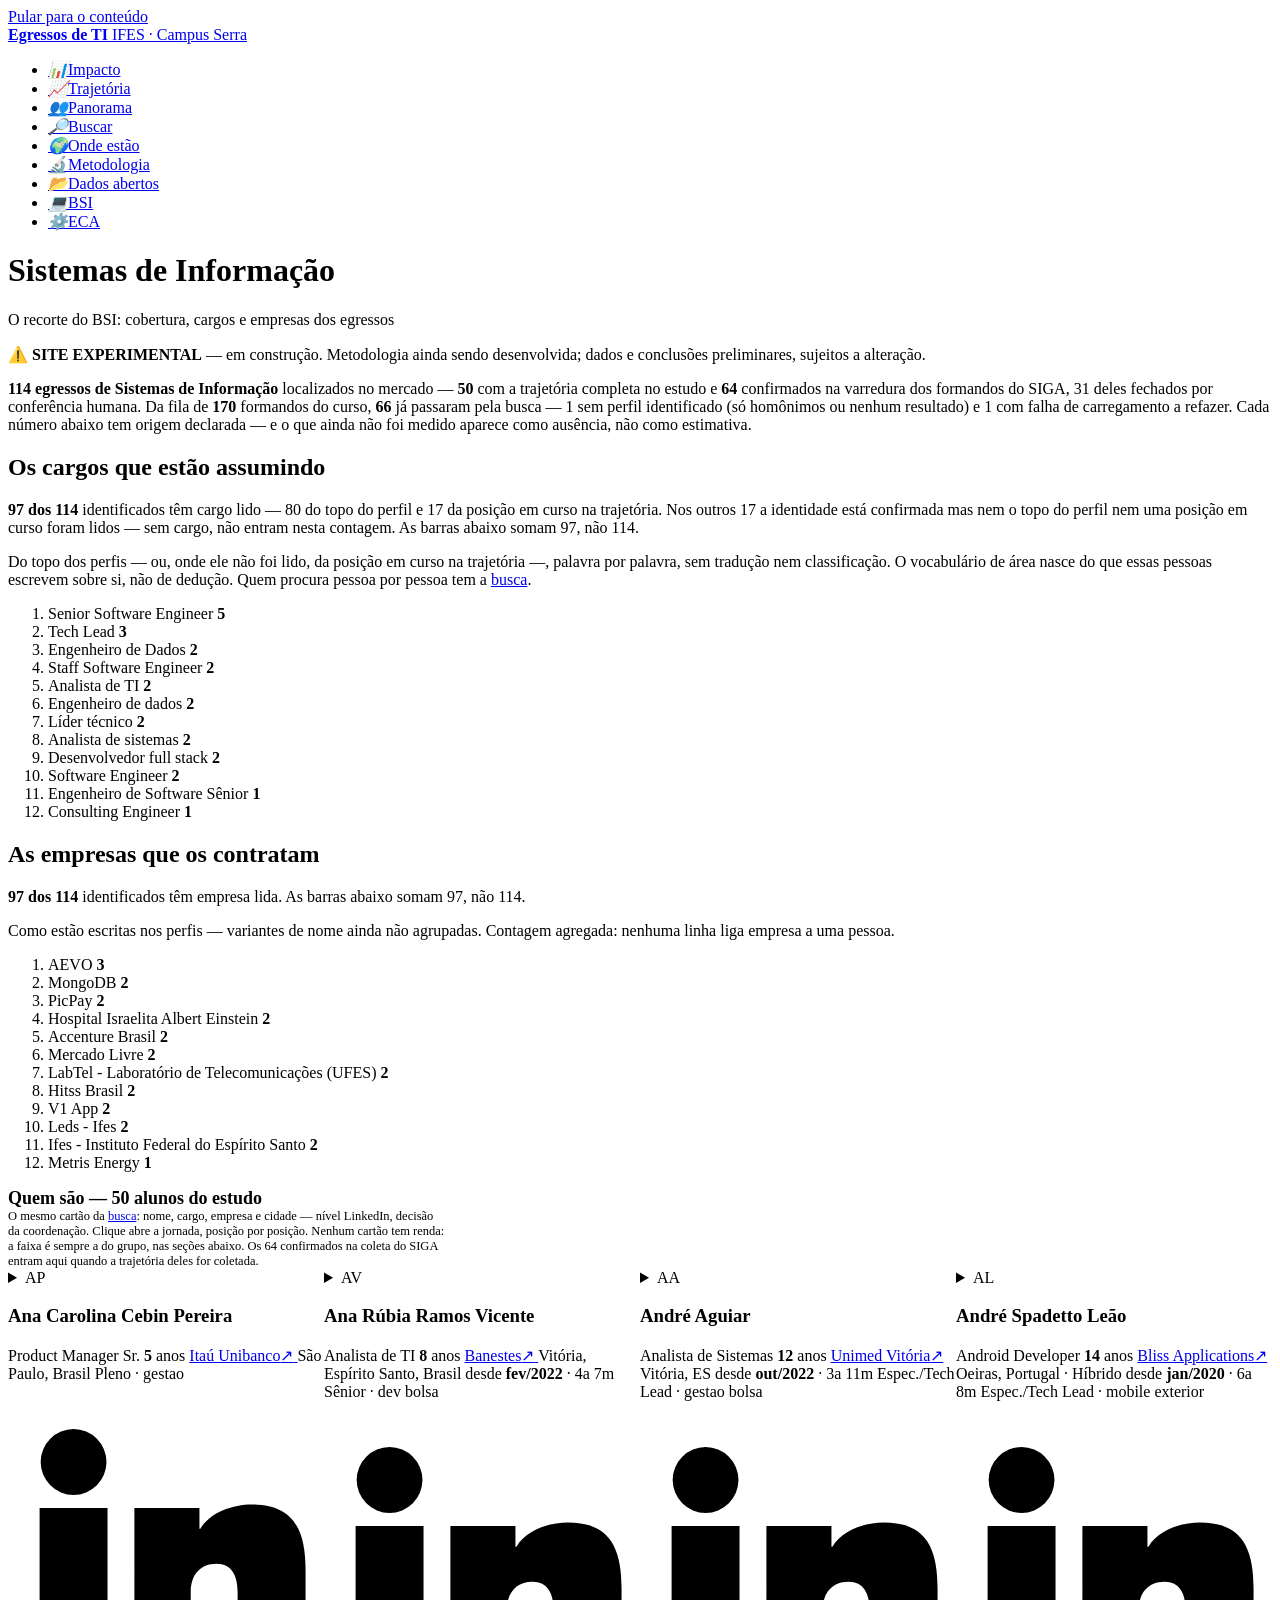
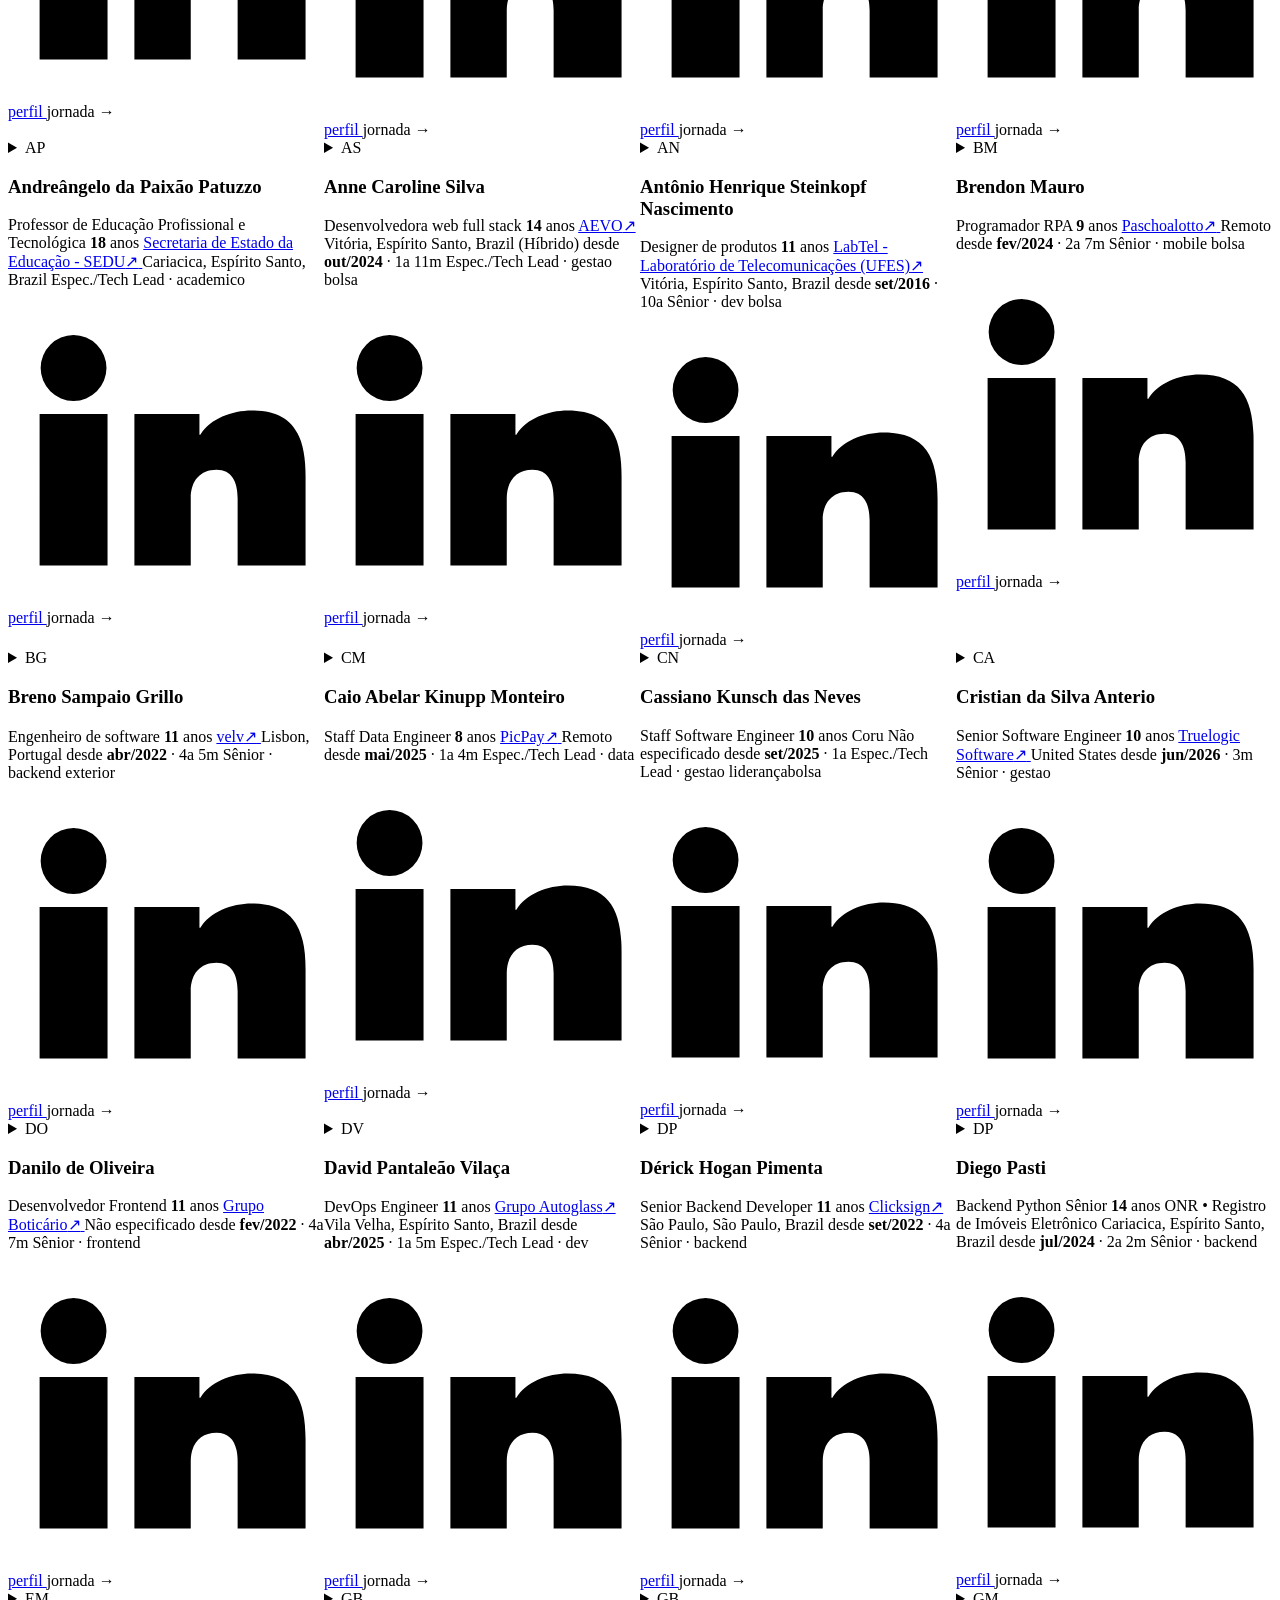
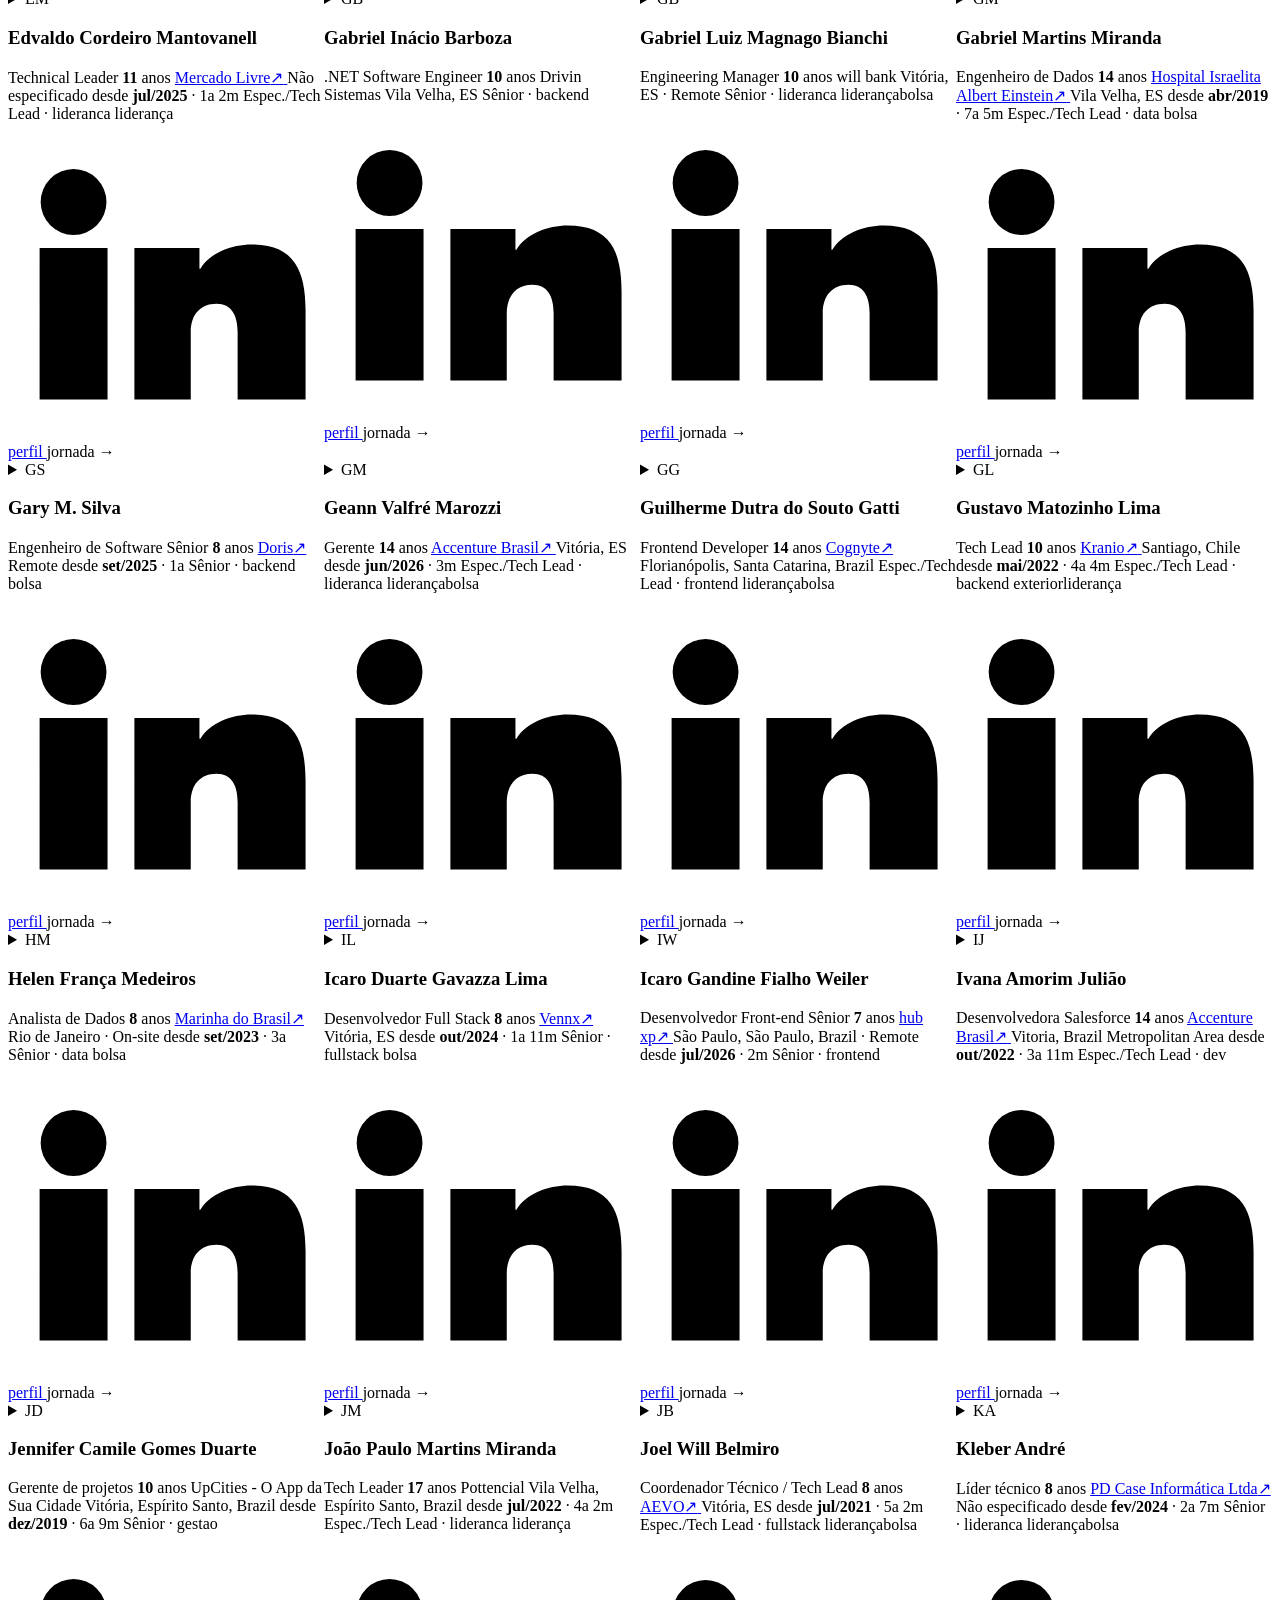
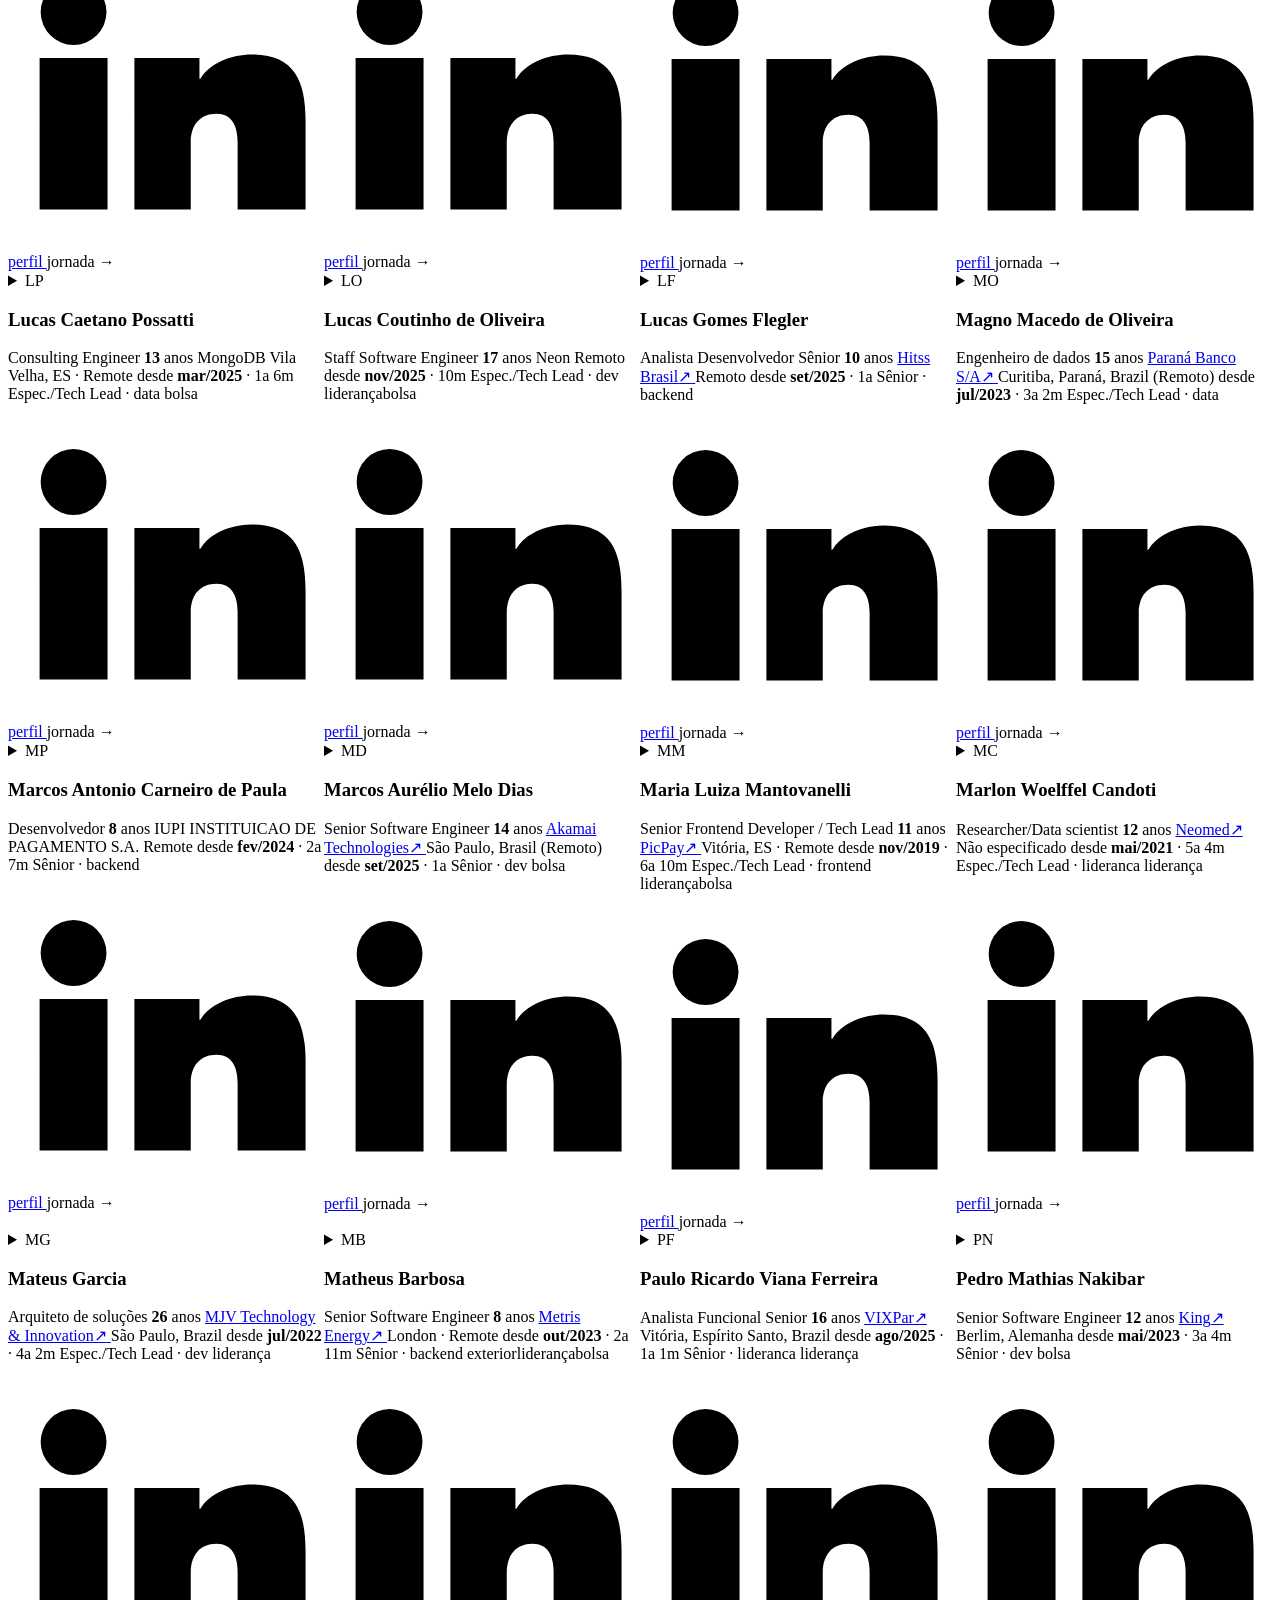
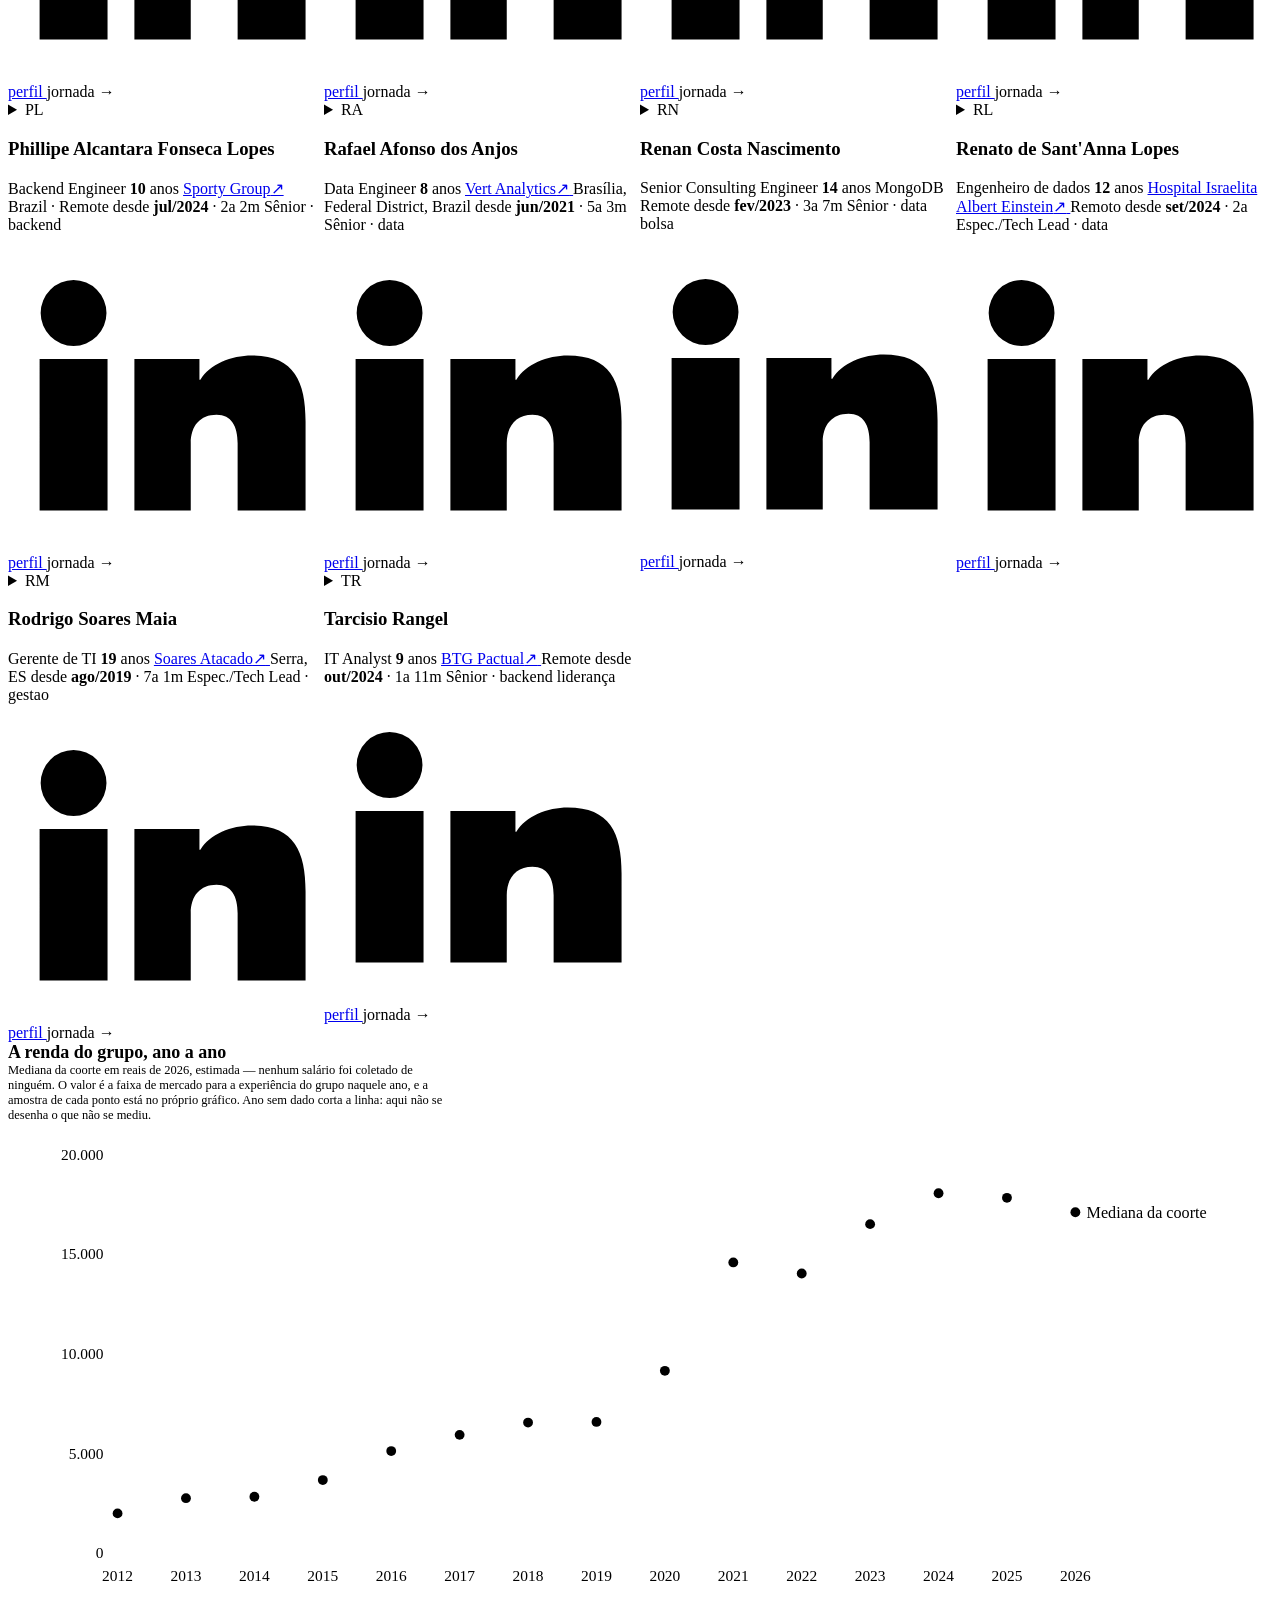
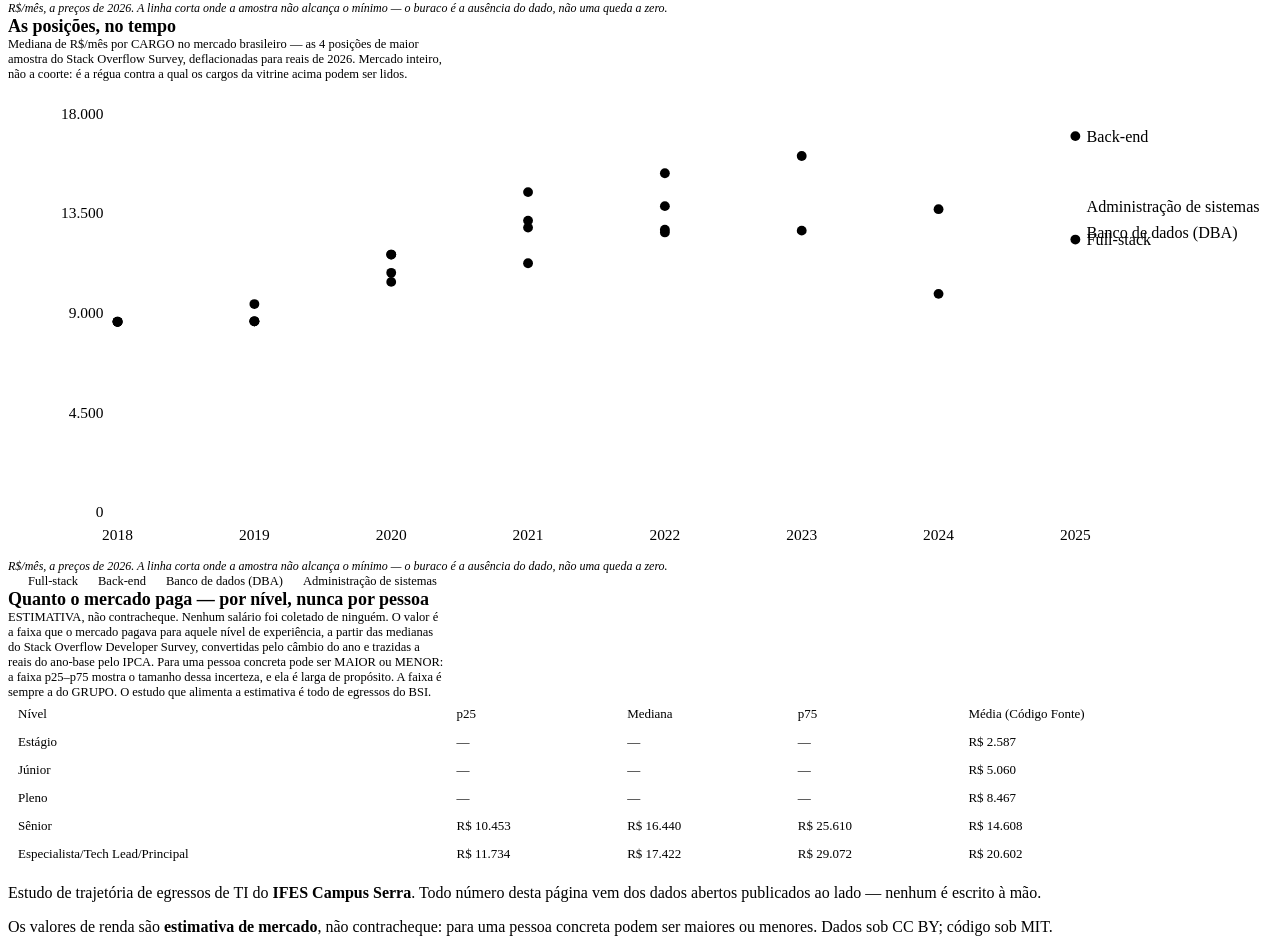
==== commit 91721b35: "site: a fila da ECA fechada — 77 identificados, e cada pendência com o seu nome 110 de 110 formandos" ====
--- a/bsi.html
+++ b/bsi.html
@@ -10,16 +10,18 @@
 <span data-astro-cid-l67lvijz><b data-astro-cid-l67lvijz>50</b> com a trajetória completa no estudo e </span> <b data-astro-cid-l67lvijz>64</b> confirmados na varredura dos formandos do SIGA,
 31 deles fechados por conferência humana. Da fila de
 <b data-astro-cid-l67lvijz>170</b> formandos do curso, <b data-astro-cid-l67lvijz>66</b> já
-  passaram pela busca<span data-astro-cid-l67lvijz> — 1 aguardando conferência e 1 com falha de carregamento a refazer</span>. Cada número abaixo tem origem declarada — e o que ainda não foi
+  passaram pela busca<span data-astro-cid-l67lvijz> — 1 sem perfil identificado (só homônimos ou nenhum resultado) e 1 com falha de carregamento a refazer</span>. Cada número abaixo tem origem declarada — e o que ainda não foi
   medido aparece como ausência, não como estimativa.
-</p> <section data-astro-cid-l67lvijz> <h2 data-astro-cid-l67lvijz>Os cargos que estão assumindo</h2> <p class="cobertura" data-astro-cid-l67lvijz> <b data-astro-cid-l67lvijz>80 dos 114</b> identificados têm cargo lido.
-<span data-astro-cid-l67lvijz> Nos outros 34 a identidade está confirmada mas o topo do perfil
-        ainda não foi lido — sem cargo, não entram nesta contagem. As barras abaixo somam
-80, não 114.</span> </p> <p class="nota" data-astro-cid-l67lvijz>Do topo dos perfis, palavra por palavra — sem tradução nem classificação.
+</p> <section data-astro-cid-l67lvijz> <h2 data-astro-cid-l67lvijz>Os cargos que estão assumindo</h2> <p class="cobertura" data-astro-cid-l67lvijz> <b data-astro-cid-l67lvijz>97 dos 114</b> identificados têm cargo lido<span data-astro-cid-l67lvijz> — 80 do topo do perfil e
+17 da posição em curso na trajetória</span>.
+<span data-astro-cid-l67lvijz> Nos outros 17 a identidade está confirmada mas nem o topo do
+        perfil nem uma posição em curso foram lidos — sem cargo, não entram nesta contagem.
+        As barras abaixo somam 97, não 114.</span> </p> <p class="nota" data-astro-cid-l67lvijz>Do topo dos perfis — ou, onde ele não foi lido, da posição em curso na
+    trajetória —, palavra por palavra, sem tradução nem classificação.
     O vocabulário de área nasce do que essas pessoas escrevem sobre si, não de dedução.
-    Quem procura pessoa por pessoa tem a <a href="/egressos/busca.html" data-astro-cid-l67lvijz>busca</a>.</p> <ol class="barras" data-astro-cid-l67lvijz> <li data-astro-cid-l67lvijz> <span class="rotulo" data-astro-cid-l67lvijz>Senior Software Engineer</span> <i style="width:100%" data-astro-cid-l67lvijz></i> <b class="n" data-astro-cid-l67lvijz>5</b> </li><li data-astro-cid-l67lvijz> <span class="rotulo" data-astro-cid-l67lvijz>Tech Lead</span> <i style="width:60%" data-astro-cid-l67lvijz></i> <b class="n" data-astro-cid-l67lvijz>3</b> </li><li data-astro-cid-l67lvijz> <span class="rotulo" data-astro-cid-l67lvijz>Engenheiro de Dados</span> <i style="width:40%" data-astro-cid-l67lvijz></i> <b class="n" data-astro-cid-l67lvijz>2</b> </li><li data-astro-cid-l67lvijz> <span class="rotulo" data-astro-cid-l67lvijz>Staff Software Engineer</span> <i style="width:40%" data-astro-cid-l67lvijz></i> <b class="n" data-astro-cid-l67lvijz>2</b> </li><li data-astro-cid-l67lvijz> <span class="rotulo" data-astro-cid-l67lvijz>Engenheiro de dados</span> <i style="width:40%" data-astro-cid-l67lvijz></i> <b class="n" data-astro-cid-l67lvijz>2</b> </li><li data-astro-cid-l67lvijz> <span class="rotulo" data-astro-cid-l67lvijz>Software Engineer</span> <i style="width:40%" data-astro-cid-l67lvijz></i> <b class="n" data-astro-cid-l67lvijz>2</b> </li><li data-astro-cid-l67lvijz> <span class="rotulo" data-astro-cid-l67lvijz>Engenheiro de Software Sênior</span> <i style="width:20%" data-astro-cid-l67lvijz></i> <b class="n" data-astro-cid-l67lvijz>1</b> </li><li data-astro-cid-l67lvijz> <span class="rotulo" data-astro-cid-l67lvijz>Consulting Engineer</span> <i style="width:20%" data-astro-cid-l67lvijz></i> <b class="n" data-astro-cid-l67lvijz>1</b> </li><li data-astro-cid-l67lvijz> <span class="rotulo" data-astro-cid-l67lvijz>Analista de Dados</span> <i style="width:20%" data-astro-cid-l67lvijz></i> <b class="n" data-astro-cid-l67lvijz>1</b> </li><li data-astro-cid-l67lvijz> <span class="rotulo" data-astro-cid-l67lvijz>Senior Consulting Engineer</span> <i style="width:20%" data-astro-cid-l67lvijz></i> <b class="n" data-astro-cid-l67lvijz>1</b> </li><li data-astro-cid-l67lvijz> <span class="rotulo" data-astro-cid-l67lvijz>Android Developer</span> <i style="width:20%" data-astro-cid-l67lvijz></i> <b class="n" data-astro-cid-l67lvijz>1</b> </li><li data-astro-cid-l67lvijz> <span class="rotulo" data-astro-cid-l67lvijz>IT Analyst</span> <i style="width:20%" data-astro-cid-l67lvijz></i> <b class="n" data-astro-cid-l67lvijz>1</b> </li> </ol> </section> <section data-astro-cid-l67lvijz> <h2 data-astro-cid-l67lvijz>As empresas que os contratam</h2> <p class="cobertura" data-astro-cid-l67lvijz> <b data-astro-cid-l67lvijz>82 dos 114</b> identificados têm empresa lida.
-<span data-astro-cid-l67lvijz> As barras abaixo somam 82, não 114.</span> </p> <p class="nota" data-astro-cid-l67lvijz>Como estão escritas nos perfis — variantes de nome ainda não agrupadas.
-    Contagem agregada: nenhuma linha liga empresa a uma pessoa.</p> <ol class="barras" data-astro-cid-l67lvijz> <li data-astro-cid-l67lvijz> <span class="rotulo" data-astro-cid-l67lvijz>AEVO</span> <i style="width:100%" data-astro-cid-l67lvijz></i> <b class="n" data-astro-cid-l67lvijz>3</b> </li><li data-astro-cid-l67lvijz> <span class="rotulo" data-astro-cid-l67lvijz>MongoDB</span> <i style="width:66.66666666666666%" data-astro-cid-l67lvijz></i> <b class="n" data-astro-cid-l67lvijz>2</b> </li><li data-astro-cid-l67lvijz> <span class="rotulo" data-astro-cid-l67lvijz>PicPay</span> <i style="width:66.66666666666666%" data-astro-cid-l67lvijz></i> <b class="n" data-astro-cid-l67lvijz>2</b> </li><li data-astro-cid-l67lvijz> <span class="rotulo" data-astro-cid-l67lvijz>Hospital Israelita Albert Einstein</span> <i style="width:66.66666666666666%" data-astro-cid-l67lvijz></i> <b class="n" data-astro-cid-l67lvijz>2</b> </li><li data-astro-cid-l67lvijz> <span class="rotulo" data-astro-cid-l67lvijz>Accenture Brasil</span> <i style="width:66.66666666666666%" data-astro-cid-l67lvijz></i> <b class="n" data-astro-cid-l67lvijz>2</b> </li><li data-astro-cid-l67lvijz> <span class="rotulo" data-astro-cid-l67lvijz>Mercado Livre</span> <i style="width:66.66666666666666%" data-astro-cid-l67lvijz></i> <b class="n" data-astro-cid-l67lvijz>2</b> </li><li data-astro-cid-l67lvijz> <span class="rotulo" data-astro-cid-l67lvijz>LabTel - Laboratório de Telecomunicações (UFES)</span> <i style="width:66.66666666666666%" data-astro-cid-l67lvijz></i> <b class="n" data-astro-cid-l67lvijz>2</b> </li><li data-astro-cid-l67lvijz> <span class="rotulo" data-astro-cid-l67lvijz>Hitss Brasil</span> <i style="width:66.66666666666666%" data-astro-cid-l67lvijz></i> <b class="n" data-astro-cid-l67lvijz>2</b> </li><li data-astro-cid-l67lvijz> <span class="rotulo" data-astro-cid-l67lvijz>Ifes - Instituto Federal do Espírito Santo</span> <i style="width:66.66666666666666%" data-astro-cid-l67lvijz></i> <b class="n" data-astro-cid-l67lvijz>2</b> </li><li data-astro-cid-l67lvijz> <span class="rotulo" data-astro-cid-l67lvijz>Metris Energy</span> <i style="width:33.33333333333333%" data-astro-cid-l67lvijz></i> <b class="n" data-astro-cid-l67lvijz>1</b> </li><li data-astro-cid-l67lvijz> <span class="rotulo" data-astro-cid-l67lvijz>Doris</span> <i style="width:33.33333333333333%" data-astro-cid-l67lvijz></i> <b class="n" data-astro-cid-l67lvijz>1</b> </li><li data-astro-cid-l67lvijz> <span class="rotulo" data-astro-cid-l67lvijz>Marinha do Brasil</span> <i style="width:33.33333333333333%" data-astro-cid-l67lvijz></i> <b class="n" data-astro-cid-l67lvijz>1</b> </li> </ol> </section>  <section data-astro-cid-f3n6b6ha> <h2 data-astro-cid-f3n6b6ha>Quem são — 50 alunos do estudo</h2> <p class="nota" data-astro-cid-f3n6b6ha>
+    Quem procura pessoa por pessoa tem a <a href="/egressos/busca.html" data-astro-cid-l67lvijz>busca</a>.</p> <ol class="barras" data-astro-cid-l67lvijz> <li data-astro-cid-l67lvijz> <span class="rotulo" data-astro-cid-l67lvijz>Senior Software Engineer</span> <i style="width:100%" data-astro-cid-l67lvijz></i> <b class="n" data-astro-cid-l67lvijz>5</b> </li><li data-astro-cid-l67lvijz> <span class="rotulo" data-astro-cid-l67lvijz>Tech Lead</span> <i style="width:60%" data-astro-cid-l67lvijz></i> <b class="n" data-astro-cid-l67lvijz>3</b> </li><li data-astro-cid-l67lvijz> <span class="rotulo" data-astro-cid-l67lvijz>Engenheiro de Dados</span> <i style="width:40%" data-astro-cid-l67lvijz></i> <b class="n" data-astro-cid-l67lvijz>2</b> </li><li data-astro-cid-l67lvijz> <span class="rotulo" data-astro-cid-l67lvijz>Staff Software Engineer</span> <i style="width:40%" data-astro-cid-l67lvijz></i> <b class="n" data-astro-cid-l67lvijz>2</b> </li><li data-astro-cid-l67lvijz> <span class="rotulo" data-astro-cid-l67lvijz>Analista de TI</span> <i style="width:40%" data-astro-cid-l67lvijz></i> <b class="n" data-astro-cid-l67lvijz>2</b> </li><li data-astro-cid-l67lvijz> <span class="rotulo" data-astro-cid-l67lvijz>Engenheiro de dados</span> <i style="width:40%" data-astro-cid-l67lvijz></i> <b class="n" data-astro-cid-l67lvijz>2</b> </li><li data-astro-cid-l67lvijz> <span class="rotulo" data-astro-cid-l67lvijz>Líder técnico</span> <i style="width:40%" data-astro-cid-l67lvijz></i> <b class="n" data-astro-cid-l67lvijz>2</b> </li><li data-astro-cid-l67lvijz> <span class="rotulo" data-astro-cid-l67lvijz>Analista de sistemas</span> <i style="width:40%" data-astro-cid-l67lvijz></i> <b class="n" data-astro-cid-l67lvijz>2</b> </li><li data-astro-cid-l67lvijz> <span class="rotulo" data-astro-cid-l67lvijz>Desenvolvedor full stack</span> <i style="width:40%" data-astro-cid-l67lvijz></i> <b class="n" data-astro-cid-l67lvijz>2</b> </li><li data-astro-cid-l67lvijz> <span class="rotulo" data-astro-cid-l67lvijz>Software Engineer</span> <i style="width:40%" data-astro-cid-l67lvijz></i> <b class="n" data-astro-cid-l67lvijz>2</b> </li><li data-astro-cid-l67lvijz> <span class="rotulo" data-astro-cid-l67lvijz>Engenheiro de Software Sênior</span> <i style="width:20%" data-astro-cid-l67lvijz></i> <b class="n" data-astro-cid-l67lvijz>1</b> </li><li data-astro-cid-l67lvijz> <span class="rotulo" data-astro-cid-l67lvijz>Consulting Engineer</span> <i style="width:20%" data-astro-cid-l67lvijz></i> <b class="n" data-astro-cid-l67lvijz>1</b> </li> </ol> </section> <section data-astro-cid-l67lvijz> <h2 data-astro-cid-l67lvijz>As empresas que os contratam</h2> <p class="cobertura" data-astro-cid-l67lvijz> <b data-astro-cid-l67lvijz>97 dos 114</b> identificados têm empresa lida.
+<span data-astro-cid-l67lvijz> As barras abaixo somam 97, não 114.</span> </p> <p class="nota" data-astro-cid-l67lvijz>Como estão escritas nos perfis — variantes de nome ainda não agrupadas.
+    Contagem agregada: nenhuma linha liga empresa a uma pessoa.</p> <ol class="barras" data-astro-cid-l67lvijz> <li data-astro-cid-l67lvijz> <span class="rotulo" data-astro-cid-l67lvijz>AEVO</span> <i style="width:100%" data-astro-cid-l67lvijz></i> <b class="n" data-astro-cid-l67lvijz>3</b> </li><li data-astro-cid-l67lvijz> <span class="rotulo" data-astro-cid-l67lvijz>MongoDB</span> <i style="width:66.66666666666666%" data-astro-cid-l67lvijz></i> <b class="n" data-astro-cid-l67lvijz>2</b> </li><li data-astro-cid-l67lvijz> <span class="rotulo" data-astro-cid-l67lvijz>PicPay</span> <i style="width:66.66666666666666%" data-astro-cid-l67lvijz></i> <b class="n" data-astro-cid-l67lvijz>2</b> </li><li data-astro-cid-l67lvijz> <span class="rotulo" data-astro-cid-l67lvijz>Hospital Israelita Albert Einstein</span> <i style="width:66.66666666666666%" data-astro-cid-l67lvijz></i> <b class="n" data-astro-cid-l67lvijz>2</b> </li><li data-astro-cid-l67lvijz> <span class="rotulo" data-astro-cid-l67lvijz>Accenture Brasil</span> <i style="width:66.66666666666666%" data-astro-cid-l67lvijz></i> <b class="n" data-astro-cid-l67lvijz>2</b> </li><li data-astro-cid-l67lvijz> <span class="rotulo" data-astro-cid-l67lvijz>Mercado Livre</span> <i style="width:66.66666666666666%" data-astro-cid-l67lvijz></i> <b class="n" data-astro-cid-l67lvijz>2</b> </li><li data-astro-cid-l67lvijz> <span class="rotulo" data-astro-cid-l67lvijz>LabTel - Laboratório de Telecomunicações (UFES)</span> <i style="width:66.66666666666666%" data-astro-cid-l67lvijz></i> <b class="n" data-astro-cid-l67lvijz>2</b> </li><li data-astro-cid-l67lvijz> <span class="rotulo" data-astro-cid-l67lvijz>Hitss Brasil</span> <i style="width:66.66666666666666%" data-astro-cid-l67lvijz></i> <b class="n" data-astro-cid-l67lvijz>2</b> </li><li data-astro-cid-l67lvijz> <span class="rotulo" data-astro-cid-l67lvijz>V1 App</span> <i style="width:66.66666666666666%" data-astro-cid-l67lvijz></i> <b class="n" data-astro-cid-l67lvijz>2</b> </li><li data-astro-cid-l67lvijz> <span class="rotulo" data-astro-cid-l67lvijz>Leds - Ifes</span> <i style="width:66.66666666666666%" data-astro-cid-l67lvijz></i> <b class="n" data-astro-cid-l67lvijz>2</b> </li><li data-astro-cid-l67lvijz> <span class="rotulo" data-astro-cid-l67lvijz>Ifes - Instituto Federal do Espírito Santo</span> <i style="width:66.66666666666666%" data-astro-cid-l67lvijz></i> <b class="n" data-astro-cid-l67lvijz>2</b> </li><li data-astro-cid-l67lvijz> <span class="rotulo" data-astro-cid-l67lvijz>Metris Energy</span> <i style="width:33.33333333333333%" data-astro-cid-l67lvijz></i> <b class="n" data-astro-cid-l67lvijz>1</b> </li> </ol> </section>  <section data-astro-cid-f3n6b6ha> <h2 data-astro-cid-f3n6b6ha>Quem são — 50 alunos do estudo</h2> <p class="nota" data-astro-cid-f3n6b6ha>
 O mesmo cartão da <a href="/egressos/busca.html" data-astro-cid-f3n6b6ha>busca</a>: nome, cargo, empresa e
       cidade — nível LinkedIn, decisão da coordenação. Clique abre a jornada, posição por
       posição. Nenhum cartão tem renda: a faixa é sempre a do grupo, nas seções abaixo.
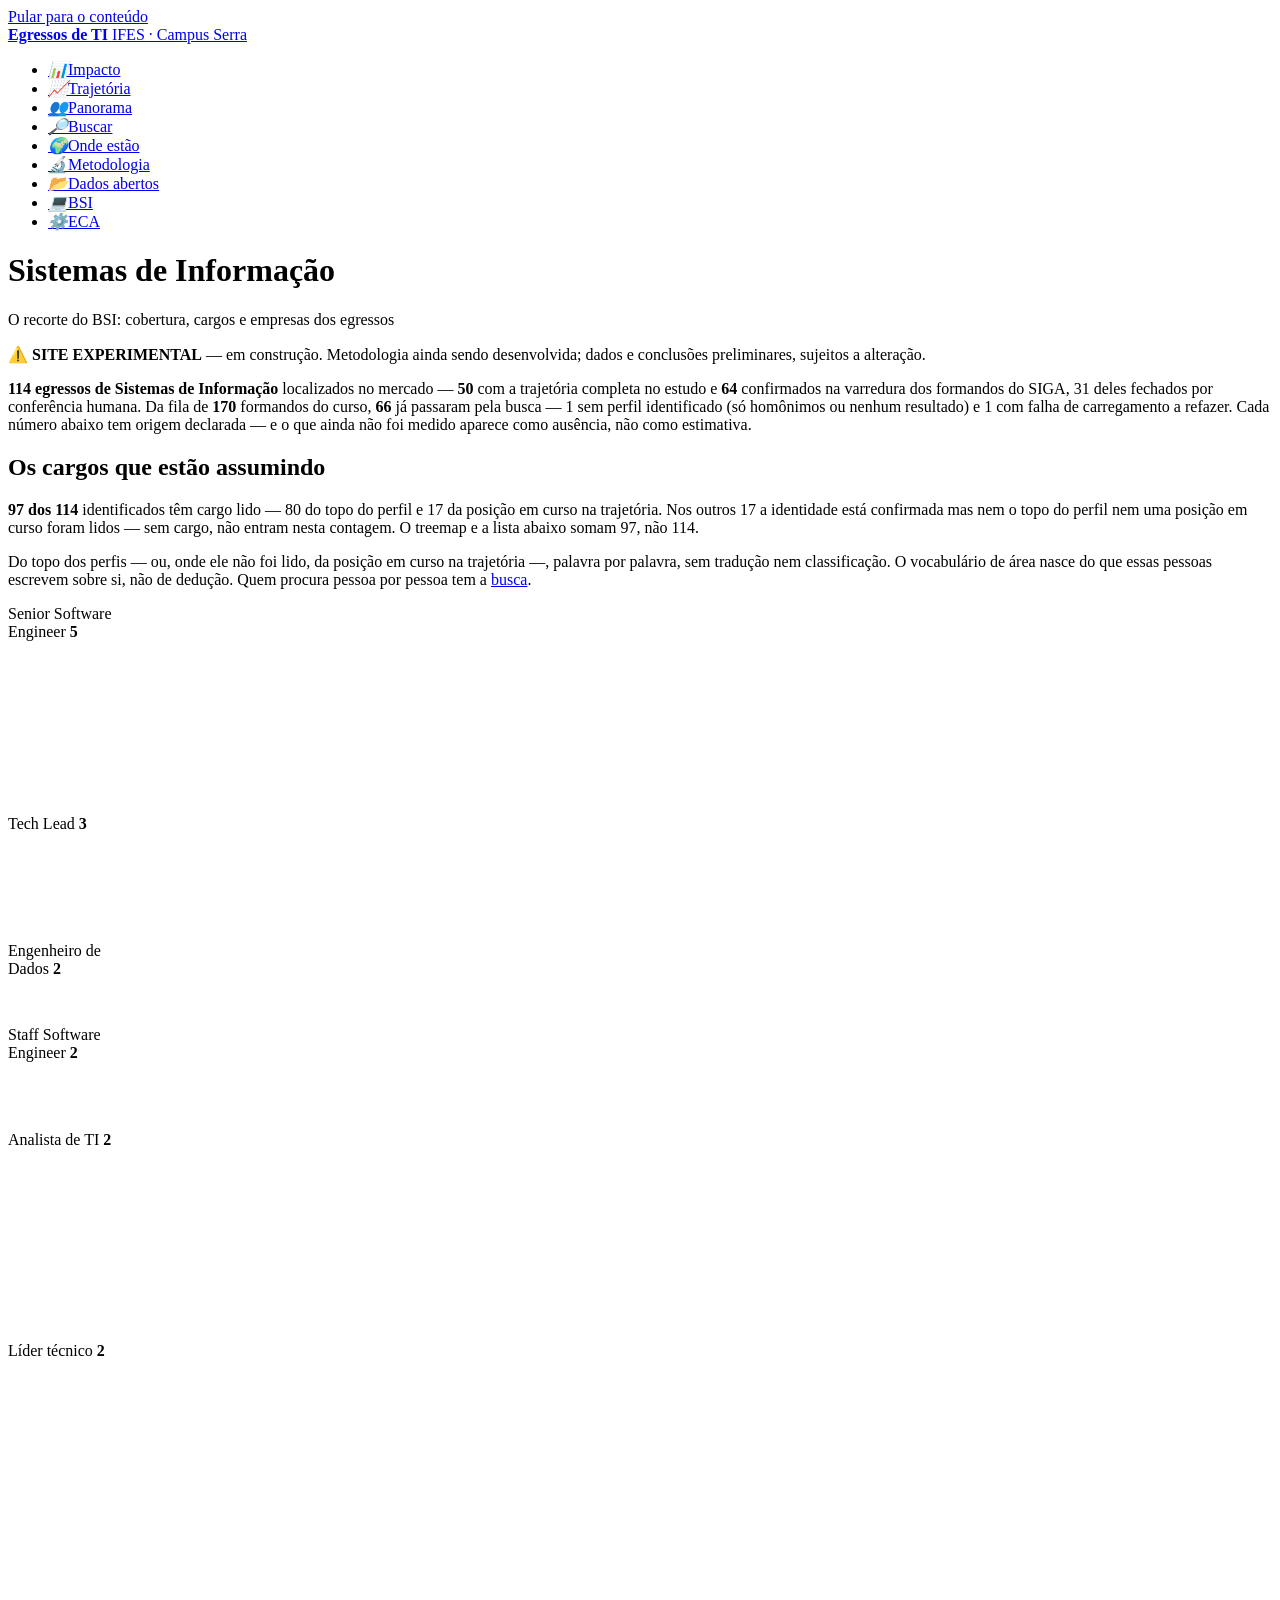
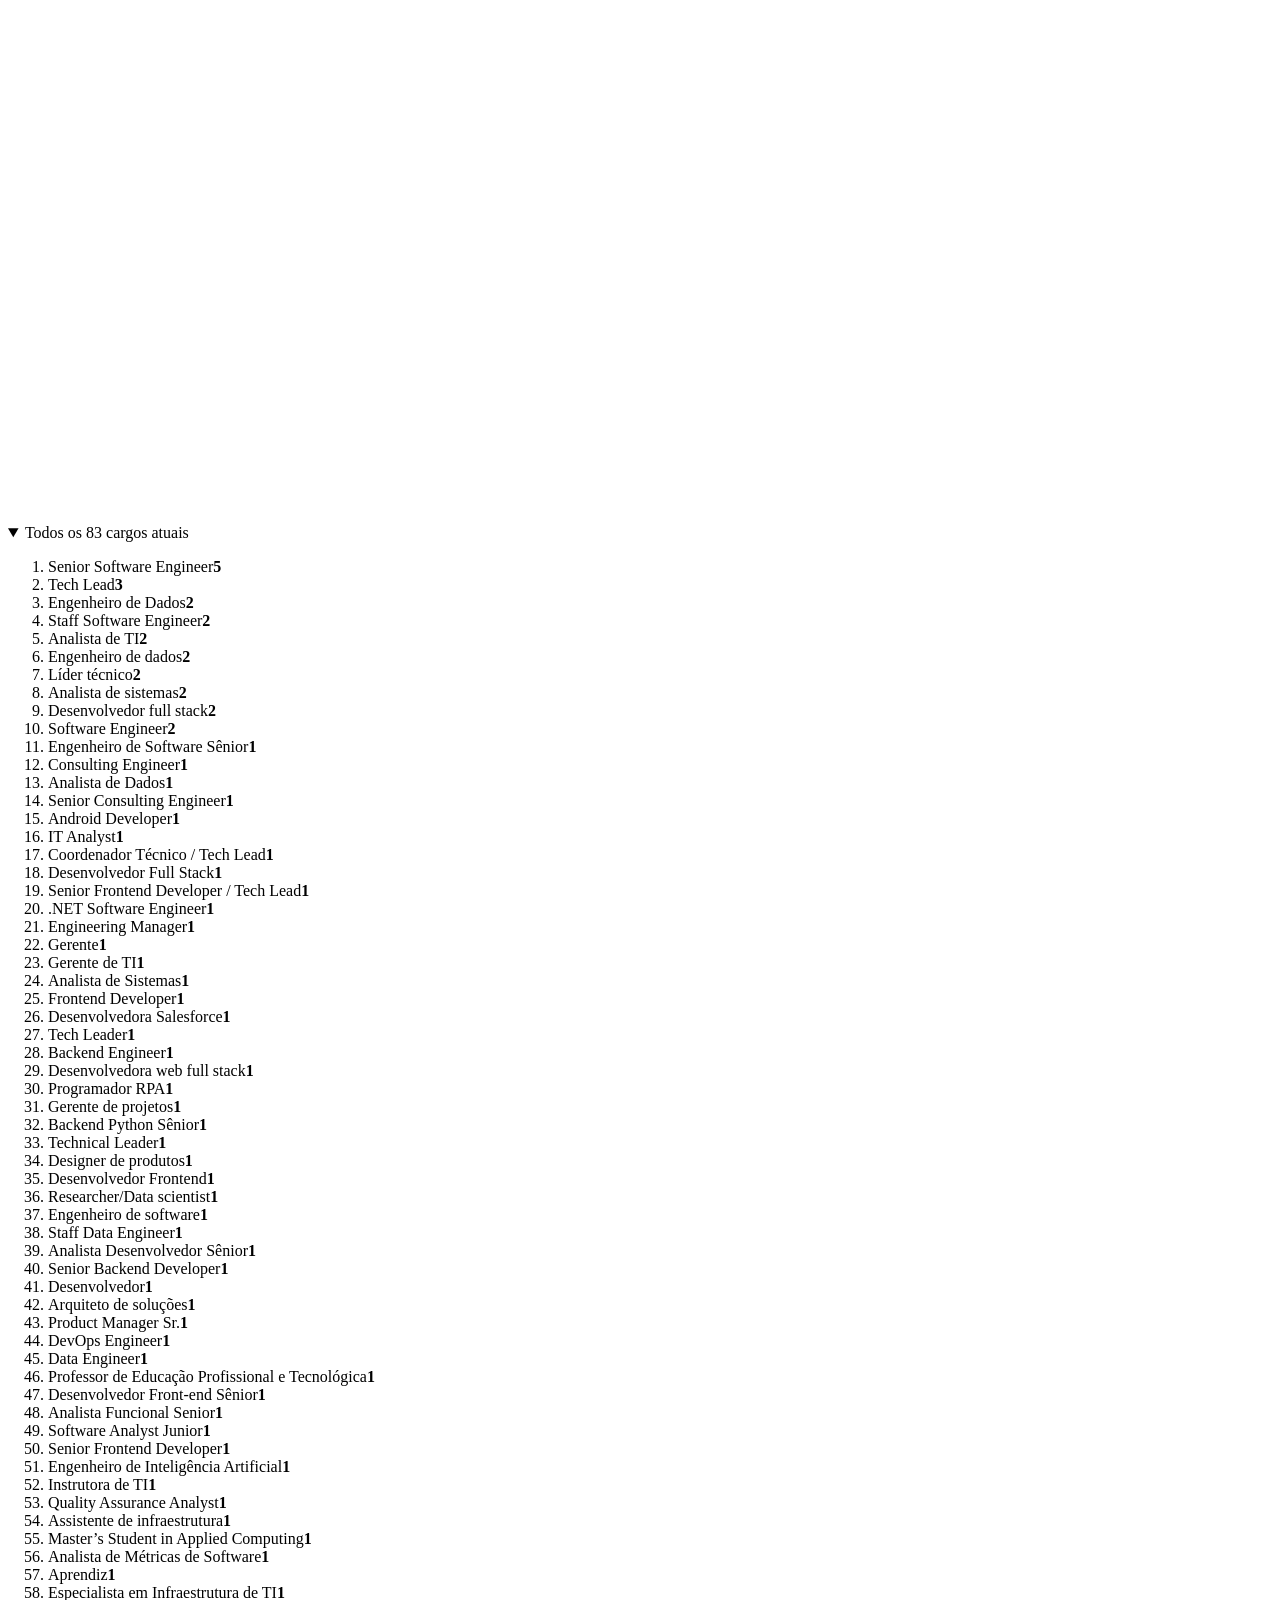
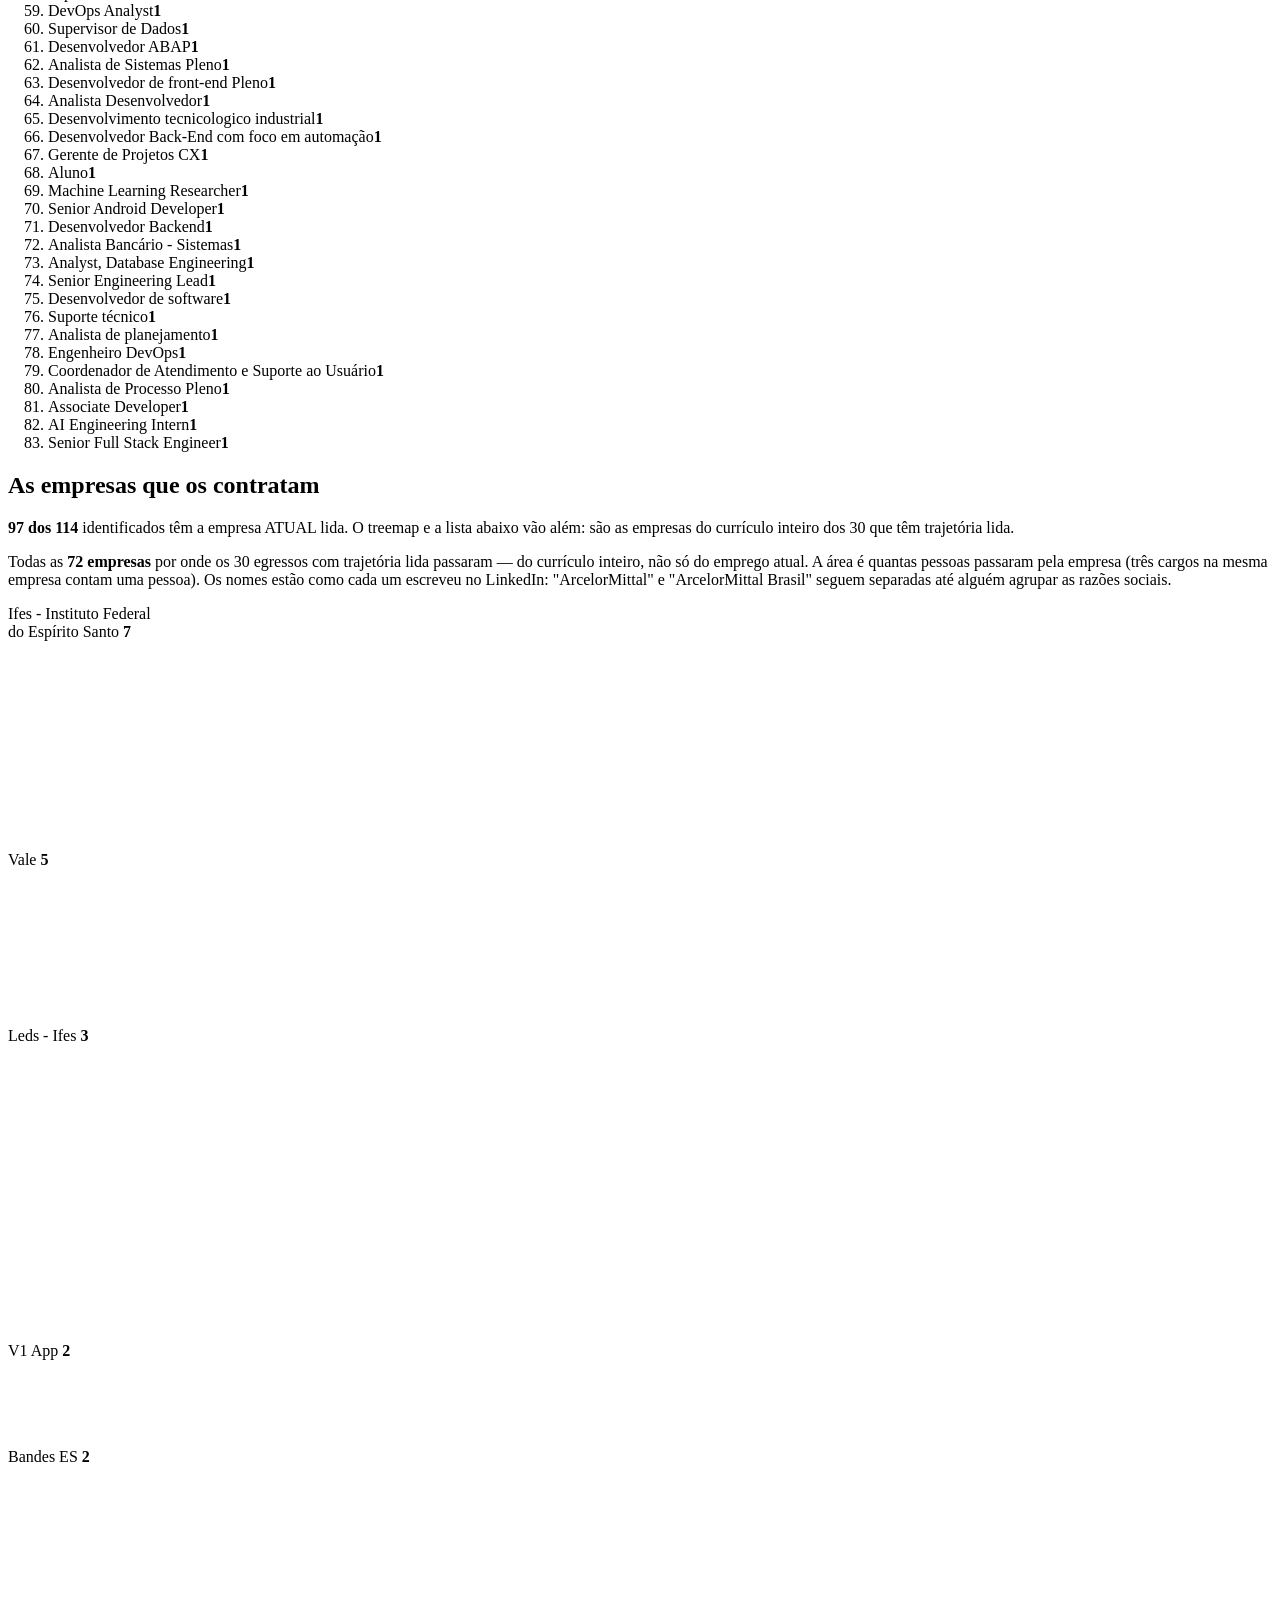
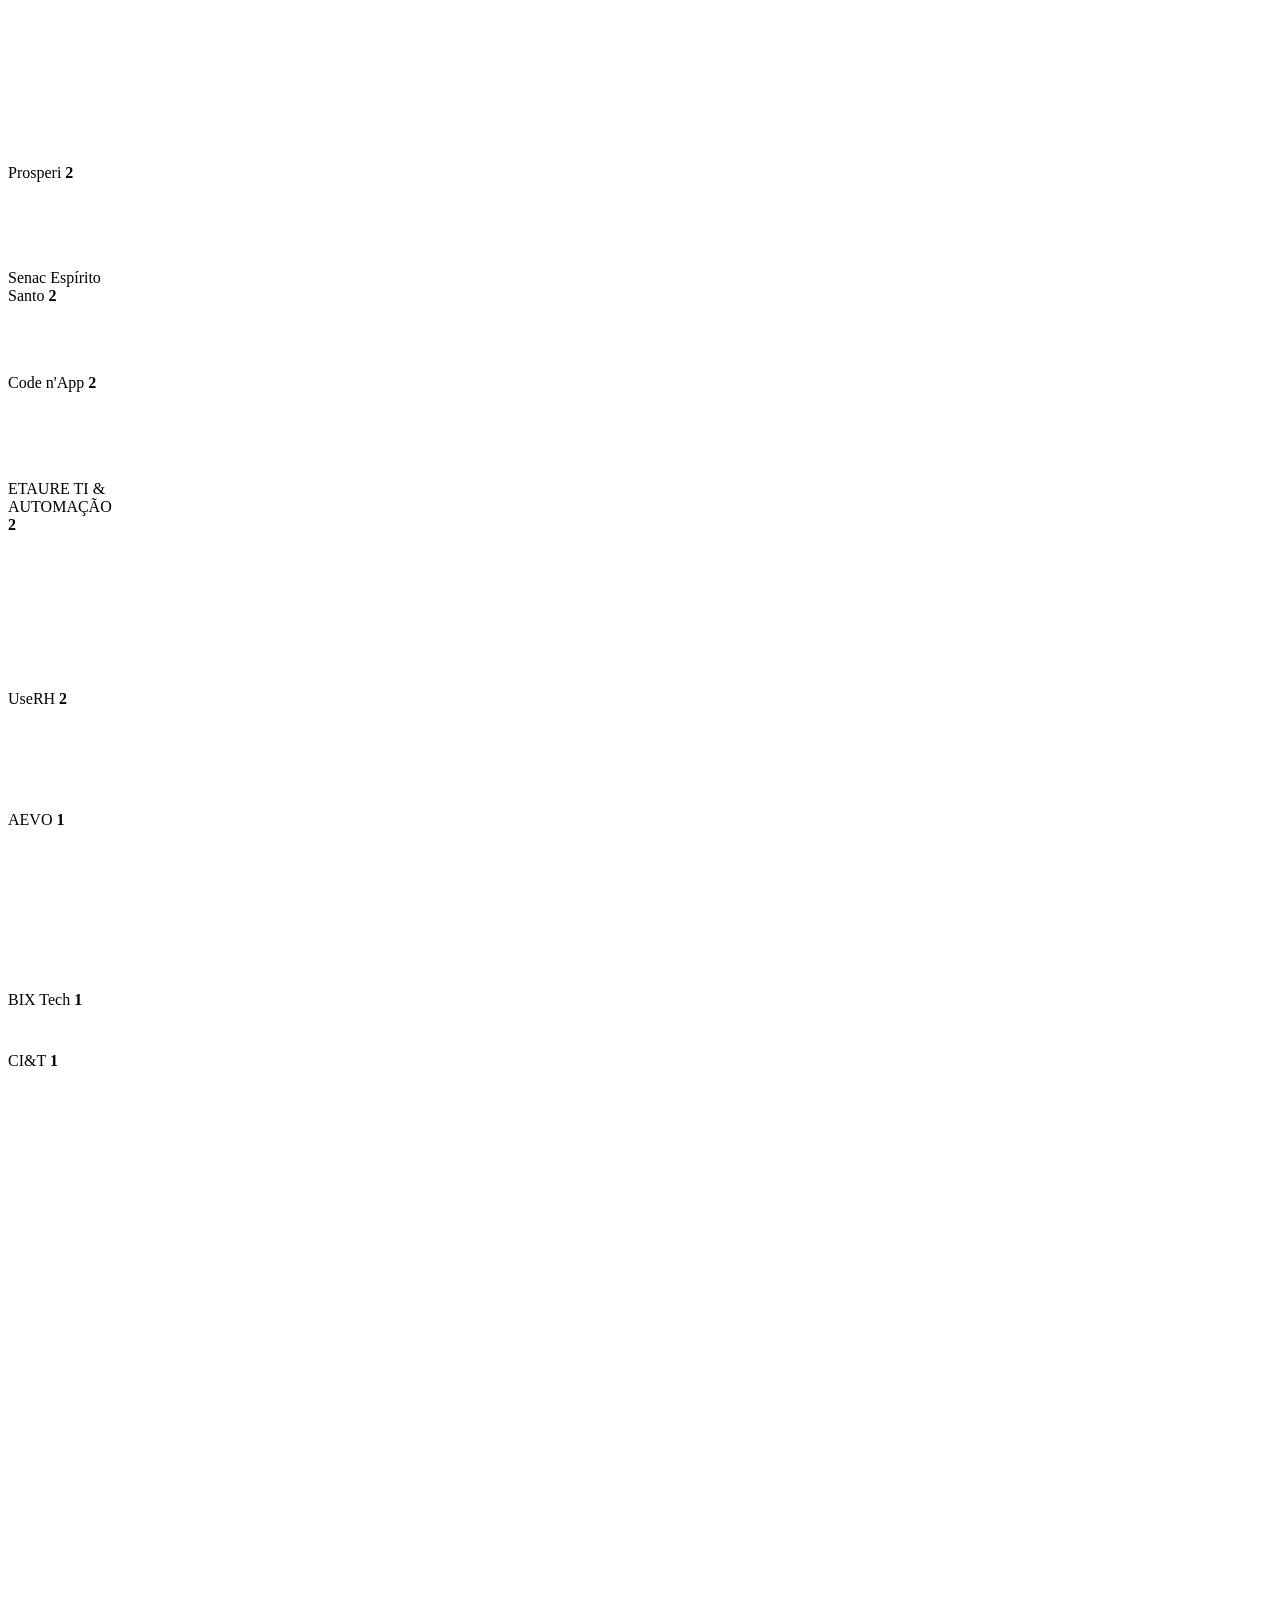
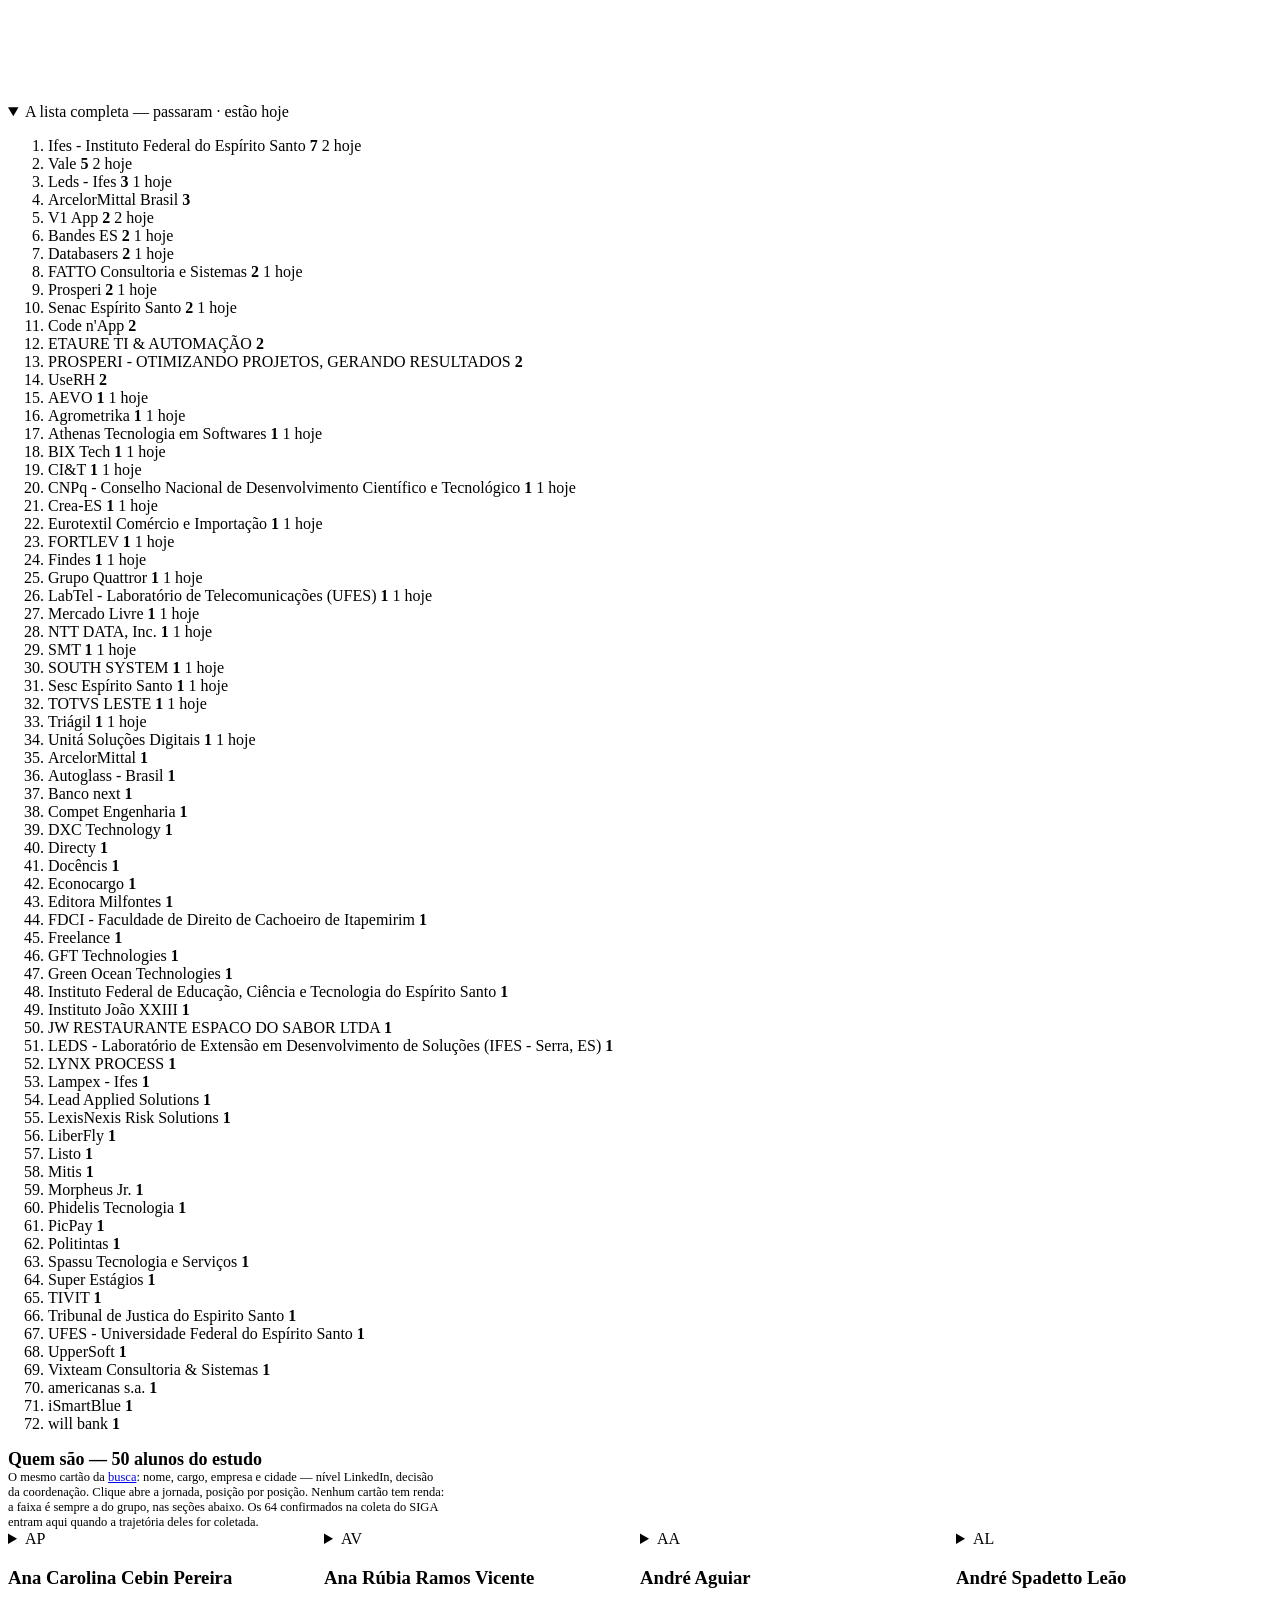
==== commit 47ee7c9b: "site: treemaps de cargos e empresas na ECA e no BSI, com as listas completas Co-Authored-By: Claude " ====
--- a/bsi.html
+++ b/bsi.html
@@ -1,4 +1,4 @@
-<!DOCTYPE html><html lang="pt-BR" data-astro-cid-5hce7sga> <head><meta charset="utf-8"><meta name="viewport" content="width=device-width, initial-scale=1"><title>Sistemas de Informação — Egressos de TI · IFES Campus Serra</title><meta name="description" content="Sistemas de Informação: 114 egressos no mercado — os cargos que assumem, as empresas que os contratam e quanto o mercado paga, por nível e ao longo dos anos."><link rel="icon" href="/egressos/favicon.svg" type="image/svg+xml"><link rel="stylesheet" href="/egressos/_astro/bsi.CHAsFdps.css">
+<!DOCTYPE html><html lang="pt-BR" data-astro-cid-5hce7sga> <head><meta charset="utf-8"><meta name="viewport" content="width=device-width, initial-scale=1"><title>Sistemas de Informação — Egressos de TI · IFES Campus Serra</title><meta name="description" content="Sistemas de Informação: 114 egressos no mercado — os cargos que assumem, as empresas que os contratam e quanto o mercado paga, por nível e ao longo dos anos."><link rel="icon" href="/egressos/favicon.svg" type="image/svg+xml"><link rel="stylesheet" href="/egressos/_astro/bsi.CnaWi-XN.css">
 <style>svg[data-astro-cid-nk42cget]{min-width:560px;width:100%;height:auto;display:block}.grade[data-astro-cid-nk42cget]{stroke:var(--borda);stroke-width:1}.referencia[data-astro-cid-nk42cget]{stroke:var(--sutil-2);stroke-width:1.5;stroke-dasharray:6 5}.referencia-rotulo[data-astro-cid-nk42cget]{fill:var(--sutil-2)}.tick[data-astro-cid-nk42cget]{fill:var(--sutil-2);font-family:var(--mono);font-size:11px}.rotulo-fim[data-astro-cid-nk42cget]{font-family:var(--sans);font-size:11.5px;font-weight:500}.unidade[data-astro-cid-nk42cget]{font-size:12px;color:var(--sutil-2);margin:var(--e2) 0 0;font-style:italic}
 </style>
 <link rel="stylesheet" href="/egressos/_astro/bsi.BvoKpc2N.css">
@@ -16,12 +16,17 @@
 17 da posição em curso na trajetória</span>.
 <span data-astro-cid-l67lvijz> Nos outros 17 a identidade está confirmada mas nem o topo do
         perfil nem uma posição em curso foram lidos — sem cargo, não entram nesta contagem.
-        As barras abaixo somam 97, não 114.</span> </p> <p class="nota" data-astro-cid-l67lvijz>Do topo dos perfis — ou, onde ele não foi lido, da posição em curso na
+        O treemap e a lista abaixo somam 97, não 114.</span> </p> <p class="nota" data-astro-cid-l67lvijz>Do topo dos perfis — ou, onde ele não foi lido, da posição em curso na
     trajetória —, palavra por palavra, sem tradução nem classificação.
     O vocabulário de área nasce do que essas pessoas escrevem sobre si, não de dedução.
-    Quem procura pessoa por pessoa tem a <a href="/egressos/busca.html" data-astro-cid-l67lvijz>busca</a>.</p> <ol class="barras" data-astro-cid-l67lvijz> <li data-astro-cid-l67lvijz> <span class="rotulo" data-astro-cid-l67lvijz>Senior Software Engineer</span> <i style="width:100%" data-astro-cid-l67lvijz></i> <b class="n" data-astro-cid-l67lvijz>5</b> </li><li data-astro-cid-l67lvijz> <span class="rotulo" data-astro-cid-l67lvijz>Tech Lead</span> <i style="width:60%" data-astro-cid-l67lvijz></i> <b class="n" data-astro-cid-l67lvijz>3</b> </li><li data-astro-cid-l67lvijz> <span class="rotulo" data-astro-cid-l67lvijz>Engenheiro de Dados</span> <i style="width:40%" data-astro-cid-l67lvijz></i> <b class="n" data-astro-cid-l67lvijz>2</b> </li><li data-astro-cid-l67lvijz> <span class="rotulo" data-astro-cid-l67lvijz>Staff Software Engineer</span> <i style="width:40%" data-astro-cid-l67lvijz></i> <b class="n" data-astro-cid-l67lvijz>2</b> </li><li data-astro-cid-l67lvijz> <span class="rotulo" data-astro-cid-l67lvijz>Analista de TI</span> <i style="width:40%" data-astro-cid-l67lvijz></i> <b class="n" data-astro-cid-l67lvijz>2</b> </li><li data-astro-cid-l67lvijz> <span class="rotulo" data-astro-cid-l67lvijz>Engenheiro de dados</span> <i style="width:40%" data-astro-cid-l67lvijz></i> <b class="n" data-astro-cid-l67lvijz>2</b> </li><li data-astro-cid-l67lvijz> <span class="rotulo" data-astro-cid-l67lvijz>Líder técnico</span> <i style="width:40%" data-astro-cid-l67lvijz></i> <b class="n" data-astro-cid-l67lvijz>2</b> </li><li data-astro-cid-l67lvijz> <span class="rotulo" data-astro-cid-l67lvijz>Analista de sistemas</span> <i style="width:40%" data-astro-cid-l67lvijz></i> <b class="n" data-astro-cid-l67lvijz>2</b> </li><li data-astro-cid-l67lvijz> <span class="rotulo" data-astro-cid-l67lvijz>Desenvolvedor full stack</span> <i style="width:40%" data-astro-cid-l67lvijz></i> <b class="n" data-astro-cid-l67lvijz>2</b> </li><li data-astro-cid-l67lvijz> <span class="rotulo" data-astro-cid-l67lvijz>Software Engineer</span> <i style="width:40%" data-astro-cid-l67lvijz></i> <b class="n" data-astro-cid-l67lvijz>2</b> </li><li data-astro-cid-l67lvijz> <span class="rotulo" data-astro-cid-l67lvijz>Engenheiro de Software Sênior</span> <i style="width:20%" data-astro-cid-l67lvijz></i> <b class="n" data-astro-cid-l67lvijz>1</b> </li><li data-astro-cid-l67lvijz> <span class="rotulo" data-astro-cid-l67lvijz>Consulting Engineer</span> <i style="width:20%" data-astro-cid-l67lvijz></i> <b class="n" data-astro-cid-l67lvijz>1</b> </li> </ol> </section> <section data-astro-cid-l67lvijz> <h2 data-astro-cid-l67lvijz>As empresas que os contratam</h2> <p class="cobertura" data-astro-cid-l67lvijz> <b data-astro-cid-l67lvijz>97 dos 114</b> identificados têm empresa lida.
-<span data-astro-cid-l67lvijz> As barras abaixo somam 97, não 114.</span> </p> <p class="nota" data-astro-cid-l67lvijz>Como estão escritas nos perfis — variantes de nome ainda não agrupadas.
-    Contagem agregada: nenhuma linha liga empresa a uma pessoa.</p> <ol class="barras" data-astro-cid-l67lvijz> <li data-astro-cid-l67lvijz> <span class="rotulo" data-astro-cid-l67lvijz>AEVO</span> <i style="width:100%" data-astro-cid-l67lvijz></i> <b class="n" data-astro-cid-l67lvijz>3</b> </li><li data-astro-cid-l67lvijz> <span class="rotulo" data-astro-cid-l67lvijz>MongoDB</span> <i style="width:66.66666666666666%" data-astro-cid-l67lvijz></i> <b class="n" data-astro-cid-l67lvijz>2</b> </li><li data-astro-cid-l67lvijz> <span class="rotulo" data-astro-cid-l67lvijz>PicPay</span> <i style="width:66.66666666666666%" data-astro-cid-l67lvijz></i> <b class="n" data-astro-cid-l67lvijz>2</b> </li><li data-astro-cid-l67lvijz> <span class="rotulo" data-astro-cid-l67lvijz>Hospital Israelita Albert Einstein</span> <i style="width:66.66666666666666%" data-astro-cid-l67lvijz></i> <b class="n" data-astro-cid-l67lvijz>2</b> </li><li data-astro-cid-l67lvijz> <span class="rotulo" data-astro-cid-l67lvijz>Accenture Brasil</span> <i style="width:66.66666666666666%" data-astro-cid-l67lvijz></i> <b class="n" data-astro-cid-l67lvijz>2</b> </li><li data-astro-cid-l67lvijz> <span class="rotulo" data-astro-cid-l67lvijz>Mercado Livre</span> <i style="width:66.66666666666666%" data-astro-cid-l67lvijz></i> <b class="n" data-astro-cid-l67lvijz>2</b> </li><li data-astro-cid-l67lvijz> <span class="rotulo" data-astro-cid-l67lvijz>LabTel - Laboratório de Telecomunicações (UFES)</span> <i style="width:66.66666666666666%" data-astro-cid-l67lvijz></i> <b class="n" data-astro-cid-l67lvijz>2</b> </li><li data-astro-cid-l67lvijz> <span class="rotulo" data-astro-cid-l67lvijz>Hitss Brasil</span> <i style="width:66.66666666666666%" data-astro-cid-l67lvijz></i> <b class="n" data-astro-cid-l67lvijz>2</b> </li><li data-astro-cid-l67lvijz> <span class="rotulo" data-astro-cid-l67lvijz>V1 App</span> <i style="width:66.66666666666666%" data-astro-cid-l67lvijz></i> <b class="n" data-astro-cid-l67lvijz>2</b> </li><li data-astro-cid-l67lvijz> <span class="rotulo" data-astro-cid-l67lvijz>Leds - Ifes</span> <i style="width:66.66666666666666%" data-astro-cid-l67lvijz></i> <b class="n" data-astro-cid-l67lvijz>2</b> </li><li data-astro-cid-l67lvijz> <span class="rotulo" data-astro-cid-l67lvijz>Ifes - Instituto Federal do Espírito Santo</span> <i style="width:66.66666666666666%" data-astro-cid-l67lvijz></i> <b class="n" data-astro-cid-l67lvijz>2</b> </li><li data-astro-cid-l67lvijz> <span class="rotulo" data-astro-cid-l67lvijz>Metris Energy</span> <i style="width:33.33333333333333%" data-astro-cid-l67lvijz></i> <b class="n" data-astro-cid-l67lvijz>1</b> </li> </ol> </section>  <section data-astro-cid-f3n6b6ha> <h2 data-astro-cid-f3n6b6ha>Quem são — 50 alunos do estudo</h2> <p class="nota" data-astro-cid-f3n6b6ha>
+    Quem procura pessoa por pessoa tem a <a href="/egressos/busca.html" data-astro-cid-l67lvijz>busca</a>.</p>  <div class="treemap" role="img" aria-label="Treemap dos 83 cargos atuais, por número de egressos" style="aspect-ratio:3" data-astro-cid-jmywihfp> <div class="bloco d4" style="left:0.000%;top:0.000%;width:10.309%;height:50.000%" title="Senior Software Engineer — 5" data-astro-cid-jmywihfp> <span class="txt" data-astro-cid-jmywihfp><span class="nome" data-astro-cid-jmywihfp>Senior Software Engineer</span> <b data-astro-cid-jmywihfp>5</b></span> </div><div class="bloco d3" style="left:0.000%;top:50.000%;width:10.309%;height:30.000%" title="Tech Lead — 3" data-astro-cid-jmywihfp> <span class="txt" data-astro-cid-jmywihfp><span class="nome" data-astro-cid-jmywihfp>Tech Lead</span> <b data-astro-cid-jmywihfp>3</b></span> </div><div class="bloco d2" style="left:0.000%;top:80.000%;width:10.309%;height:20.000%" title="Engenheiro de Dados — 2" data-astro-cid-jmywihfp> <span class="txt" data-astro-cid-jmywihfp><span class="nome" data-astro-cid-jmywihfp>Engenheiro de Dados</span> <b data-astro-cid-jmywihfp>2</b></span> </div><div class="bloco d2" style="left:10.309%;top:0.000%;width:8.247%;height:25.000%" title="Staff Software Engineer — 2" data-astro-cid-jmywihfp> <span class="txt" data-astro-cid-jmywihfp><span class="nome" data-astro-cid-jmywihfp>Staff Software Engineer</span> <b data-astro-cid-jmywihfp>2</b></span> </div><div class="bloco d2" style="left:10.309%;top:25.000%;width:8.247%;height:25.000%" title="Analista de TI — 2" data-astro-cid-jmywihfp> <span class="txt" data-astro-cid-jmywihfp><span class="nome" data-astro-cid-jmywihfp>Analista de TI</span> <b data-astro-cid-jmywihfp>2</b></span> </div><div class="bloco d2" style="left:10.309%;top:50.000%;width:8.247%;height:25.000%" title="Engenheiro de dados — 2" data-astro-cid-jmywihfp>  </div><div class="bloco d2" style="left:10.309%;top:75.000%;width:8.247%;height:25.000%" title="Líder técnico — 2" data-astro-cid-jmywihfp> <span class="txt" data-astro-cid-jmywihfp><span class="nome" data-astro-cid-jmywihfp>Líder técnico</span> <b data-astro-cid-jmywihfp>2</b></span> </div><div class="bloco d2" style="left:18.557%;top:0.000%;width:7.216%;height:28.571%" title="Analista de sistemas — 2" data-astro-cid-jmywihfp>  </div><div class="bloco d2" style="left:18.557%;top:28.571%;width:7.216%;height:28.571%" title="Desenvolvedor full stack — 2" data-astro-cid-jmywihfp>  </div><div class="bloco d2" style="left:18.557%;top:57.143%;width:7.216%;height:28.571%" title="Software Engineer — 2" data-astro-cid-jmywihfp>  </div><div class="bloco d1" style="left:18.557%;top:85.714%;width:7.216%;height:14.286%" title="Engenheiro de Software Sênior — 1" data-astro-cid-jmywihfp>  </div><div class="bloco d1" style="left:25.773%;top:0.000%;width:6.186%;height:16.667%" title="Consulting Engineer — 1" data-astro-cid-jmywihfp>  </div><div class="bloco d1" style="left:25.773%;top:16.667%;width:6.186%;height:16.667%" title="Analista de Dados — 1" data-astro-cid-jmywihfp>  </div><div class="bloco d1" style="left:25.773%;top:33.333%;width:6.186%;height:16.667%" title="Senior Consulting Engineer — 1" data-astro-cid-jmywihfp>  </div><div class="bloco d1" style="left:25.773%;top:50.000%;width:6.186%;height:16.667%" title="Android Developer — 1" data-astro-cid-jmywihfp>  </div><div class="bloco d1" style="left:25.773%;top:66.667%;width:6.186%;height:16.667%" title="IT Analyst — 1" data-astro-cid-jmywihfp>  </div><div class="bloco d1" style="left:25.773%;top:83.333%;width:6.186%;height:16.667%" title="Coordenador Técnico / Tech Lead — 1" data-astro-cid-jmywihfp>  </div><div class="bloco d1" style="left:31.959%;top:0.000%;width:6.186%;height:16.667%" title="Desenvolvedor Full Stack — 1" data-astro-cid-jmywihfp>  </div><div class="bloco d1" style="left:31.959%;top:16.667%;width:6.186%;height:16.667%" title="Senior Frontend Developer / Tech Lead — 1" data-astro-cid-jmywihfp>  </div><div class="bloco d1" style="left:31.959%;top:33.333%;width:6.186%;height:16.667%" title=".NET Software Engineer — 1" data-astro-cid-jmywihfp>  </div><div class="bloco d1" style="left:31.959%;top:50.000%;width:6.186%;height:16.667%" title="Engineering Manager — 1" data-astro-cid-jmywihfp>  </div><div class="bloco d1" style="left:31.959%;top:66.667%;width:6.186%;height:16.667%" title="Gerente — 1" data-astro-cid-jmywihfp>  </div><div class="bloco d1" style="left:31.959%;top:83.333%;width:6.186%;height:16.667%" title="Gerente de TI — 1" data-astro-cid-jmywihfp>  </div><div class="bloco d1" style="left:38.144%;top:0.000%;width:6.186%;height:16.667%" title="Analista de Sistemas — 1" data-astro-cid-jmywihfp>  </div><div class="bloco d1" style="left:38.144%;top:16.667%;width:6.186%;height:16.667%" title="Frontend Developer — 1" data-astro-cid-jmywihfp>  </div><div class="bloco d1" style="left:38.144%;top:33.333%;width:6.186%;height:16.667%" title="Desenvolvedora Salesforce — 1" data-astro-cid-jmywihfp>  </div><div class="bloco d1" style="left:38.144%;top:50.000%;width:6.186%;height:16.667%" title="Tech Leader — 1" data-astro-cid-jmywihfp>  </div><div class="bloco d1" style="left:38.144%;top:66.667%;width:6.186%;height:16.667%" title="Backend Engineer — 1" data-astro-cid-jmywihfp>  </div><div class="bloco d1" style="left:38.144%;top:83.333%;width:6.186%;height:16.667%" title="Desenvolvedora web full stack — 1" data-astro-cid-jmywihfp>  </div><div class="bloco d1" style="left:44.330%;top:0.000%;width:6.186%;height:16.667%" title="Programador RPA — 1" data-astro-cid-jmywihfp>  </div><div class="bloco d1" style="left:44.330%;top:16.667%;width:6.186%;height:16.667%" title="Gerente de projetos — 1" data-astro-cid-jmywihfp>  </div><div class="bloco d1" style="left:44.330%;top:33.333%;width:6.186%;height:16.667%" title="Backend Python Sênior — 1" data-astro-cid-jmywihfp>  </div><div class="bloco d1" style="left:44.330%;top:50.000%;width:6.186%;height:16.667%" title="Technical Leader — 1" data-astro-cid-jmywihfp>  </div><div class="bloco d1" style="left:44.330%;top:66.667%;width:6.186%;height:16.667%" title="Designer de produtos — 1" data-astro-cid-jmywihfp>  </div><div class="bloco d1" style="left:44.330%;top:83.333%;width:6.186%;height:16.667%" title="Desenvolvedor Frontend — 1" data-astro-cid-jmywihfp>  </div><div class="bloco d1" style="left:50.515%;top:0.000%;width:6.186%;height:16.667%" title="Researcher/Data scientist — 1" data-astro-cid-jmywihfp>  </div><div class="bloco d1" style="left:50.515%;top:16.667%;width:6.186%;height:16.667%" title="Engenheiro de software — 1" data-astro-cid-jmywihfp>  </div><div class="bloco d1" style="left:50.515%;top:33.333%;width:6.186%;height:16.667%" title="Staff Data Engineer — 1" data-astro-cid-jmywihfp>  </div><div class="bloco d1" style="left:50.515%;top:50.000%;width:6.186%;height:16.667%" title="Analista Desenvolvedor Sênior — 1" data-astro-cid-jmywihfp>  </div><div class="bloco d1" style="left:50.515%;top:66.667%;width:6.186%;height:16.667%" title="Senior Backend Developer — 1" data-astro-cid-jmywihfp>  </div><div class="bloco d1" style="left:50.515%;top:83.333%;width:6.186%;height:16.667%" title="Desenvolvedor — 1" data-astro-cid-jmywihfp>  </div><div class="bloco d1" style="left:56.701%;top:0.000%;width:6.186%;height:16.667%" title="Arquiteto de soluções — 1" data-astro-cid-jmywihfp>  </div><div class="bloco d1" style="left:56.701%;top:16.667%;width:6.186%;height:16.667%" title="Product Manager Sr. — 1" data-astro-cid-jmywihfp>  </div><div class="bloco d1" style="left:56.701%;top:33.333%;width:6.186%;height:16.667%" title="DevOps Engineer — 1" data-astro-cid-jmywihfp>  </div><div class="bloco d1" style="left:56.701%;top:50.000%;width:6.186%;height:16.667%" title="Data Engineer — 1" data-astro-cid-jmywihfp>  </div><div class="bloco d1" style="left:56.701%;top:66.667%;width:6.186%;height:16.667%" title="Professor de Educação Profissional e Tecnológica — 1" data-astro-cid-jmywihfp>  </div><div class="bloco d1" style="left:56.701%;top:83.333%;width:6.186%;height:16.667%" title="Desenvolvedor Front-end Sênior — 1" data-astro-cid-jmywihfp>  </div><div class="bloco d1" style="left:62.887%;top:0.000%;width:6.186%;height:16.667%" title="Analista Funcional Senior — 1" data-astro-cid-jmywihfp>  </div><div class="bloco d1" style="left:62.887%;top:16.667%;width:6.186%;height:16.667%" title="Software Analyst Junior — 1" data-astro-cid-jmywihfp>  </div><div class="bloco d1" style="left:62.887%;top:33.333%;width:6.186%;height:16.667%" title="Senior Frontend Developer — 1" data-astro-cid-jmywihfp>  </div><div class="bloco d1" style="left:62.887%;top:50.000%;width:6.186%;height:16.667%" title="Engenheiro de Inteligência Artificial — 1" data-astro-cid-jmywihfp>  </div><div class="bloco d1" style="left:62.887%;top:66.667%;width:6.186%;height:16.667%" title="Instrutora de TI — 1" data-astro-cid-jmywihfp>  </div><div class="bloco d1" style="left:62.887%;top:83.333%;width:6.186%;height:16.667%" title="Quality Assurance Analyst — 1" data-astro-cid-jmywihfp>  </div><div class="bloco d1" style="left:69.072%;top:0.000%;width:6.186%;height:16.667%" title="Assistente de infraestrutura — 1" data-astro-cid-jmywihfp>  </div><div class="bloco d1" style="left:75.258%;top:0.000%;width:6.186%;height:16.667%" title="Master’s Student in Applied Computing — 1" data-astro-cid-jmywihfp>  </div><div class="bloco d1" style="left:81.443%;top:0.000%;width:6.186%;height:16.667%" title="Analista de Métricas de Software — 1" data-astro-cid-jmywihfp>  </div><div class="bloco d1" style="left:87.629%;top:0.000%;width:6.186%;height:16.667%" title="Aprendiz — 1" data-astro-cid-jmywihfp>  </div><div class="bloco d1" style="left:93.814%;top:0.000%;width:6.186%;height:16.667%" title="Especialista em Infraestrutura de TI — 1" data-astro-cid-jmywihfp>  </div><div class="bloco d1" style="left:69.072%;top:16.667%;width:6.186%;height:16.667%" title="DevOps Analyst — 1" data-astro-cid-jmywihfp>  </div><div class="bloco d1" style="left:69.072%;top:33.333%;width:6.186%;height:16.667%" title="Supervisor de Dados — 1" data-astro-cid-jmywihfp>  </div><div class="bloco d1" style="left:69.072%;top:50.000%;width:6.186%;height:16.667%" title="Desenvolvedor ABAP — 1" data-astro-cid-jmywihfp>  </div><div class="bloco d1" style="left:69.072%;top:66.667%;width:6.186%;height:16.667%" title="Analista de Sistemas Pleno — 1" data-astro-cid-jmywihfp>  </div><div class="bloco d1" style="left:69.072%;top:83.333%;width:6.186%;height:16.667%" title="Desenvolvedor de front-end Pleno — 1" data-astro-cid-jmywihfp>  </div><div class="bloco d1" style="left:75.258%;top:16.667%;width:6.186%;height:16.667%" title="Analista Desenvolvedor — 1" data-astro-cid-jmywihfp>  </div><div class="bloco d1" style="left:81.443%;top:16.667%;width:6.186%;height:16.667%" title="Desenvolvimento tecnicologico industrial — 1" data-astro-cid-jmywihfp>  </div><div class="bloco d1" style="left:87.629%;top:16.667%;width:6.186%;height:16.667%" title="Desenvolvedor Back-End com foco em automação — 1" data-astro-cid-jmywihfp>  </div><div class="bloco d1" style="left:93.814%;top:16.667%;width:6.186%;height:16.667%" title="Gerente de Projetos CX — 1" data-astro-cid-jmywihfp>  </div><div class="bloco d1" style="left:75.258%;top:33.333%;width:6.186%;height:16.667%" title="Aluno — 1" data-astro-cid-jmywihfp>  </div><div class="bloco d1" style="left:75.258%;top:50.000%;width:6.186%;height:16.667%" title="Machine Learning Researcher — 1" data-astro-cid-jmywihfp>  </div><div class="bloco d1" style="left:75.258%;top:66.667%;width:6.186%;height:16.667%" title="Senior Android Developer — 1" data-astro-cid-jmywihfp>  </div><div class="bloco d1" style="left:75.258%;top:83.333%;width:6.186%;height:16.667%" title="Desenvolvedor Backend — 1" data-astro-cid-jmywihfp>  </div><div class="bloco d1" style="left:81.443%;top:33.333%;width:6.186%;height:16.667%" title="Analista Bancário - Sistemas — 1" data-astro-cid-jmywihfp>  </div><div class="bloco d1" style="left:87.629%;top:33.333%;width:6.186%;height:16.667%" title="Analyst, Database Engineering — 1" data-astro-cid-jmywihfp>  </div><div class="bloco d1" style="left:93.814%;top:33.333%;width:6.186%;height:16.667%" title="Senior Engineering Lead — 1" data-astro-cid-jmywihfp>  </div><div class="bloco d1" style="left:81.443%;top:50.000%;width:6.186%;height:16.667%" title="Desenvolvedor de software — 1" data-astro-cid-jmywihfp>  </div><div class="bloco d1" style="left:81.443%;top:66.667%;width:6.186%;height:16.667%" title="Suporte técnico — 1" data-astro-cid-jmywihfp>  </div><div class="bloco d1" style="left:81.443%;top:83.333%;width:6.186%;height:16.667%" title="Analista de planejamento — 1" data-astro-cid-jmywihfp>  </div><div class="bloco d1" style="left:87.629%;top:50.000%;width:6.186%;height:16.667%" title="Engenheiro DevOps — 1" data-astro-cid-jmywihfp>  </div><div class="bloco d1" style="left:93.814%;top:50.000%;width:6.186%;height:16.667%" title="Coordenador de Atendimento e Suporte ao Usuário — 1" data-astro-cid-jmywihfp>  </div><div class="bloco d1" style="left:87.629%;top:66.667%;width:6.186%;height:16.667%" title="Analista de Processo Pleno — 1" data-astro-cid-jmywihfp>  </div><div class="bloco d1" style="left:87.629%;top:83.333%;width:6.186%;height:16.667%" title="Associate Developer — 1" data-astro-cid-jmywihfp>  </div><div class="bloco d1" style="left:93.814%;top:66.667%;width:6.186%;height:16.667%" title="AI Engineering Intern — 1" data-astro-cid-jmywihfp>  </div><div class="bloco d1" style="left:93.814%;top:83.333%;width:6.186%;height:16.667%" title="Senior Full Stack Engineer — 1" data-astro-cid-jmywihfp>  </div> </div>  <details class="todas" open data-astro-cid-l67lvijz> <summary data-astro-cid-l67lvijz>Todos os 83 cargos atuais</summary> <ol class="colunas" data-astro-cid-l67lvijz> <li data-astro-cid-l67lvijz><span class="rotulo" data-astro-cid-l67lvijz>Senior Software Engineer</span><b class="n" data-astro-cid-l67lvijz>5</b></li><li data-astro-cid-l67lvijz><span class="rotulo" data-astro-cid-l67lvijz>Tech Lead</span><b class="n" data-astro-cid-l67lvijz>3</b></li><li data-astro-cid-l67lvijz><span class="rotulo" data-astro-cid-l67lvijz>Engenheiro de Dados</span><b class="n" data-astro-cid-l67lvijz>2</b></li><li data-astro-cid-l67lvijz><span class="rotulo" data-astro-cid-l67lvijz>Staff Software Engineer</span><b class="n" data-astro-cid-l67lvijz>2</b></li><li data-astro-cid-l67lvijz><span class="rotulo" data-astro-cid-l67lvijz>Analista de TI</span><b class="n" data-astro-cid-l67lvijz>2</b></li><li data-astro-cid-l67lvijz><span class="rotulo" data-astro-cid-l67lvijz>Engenheiro de dados</span><b class="n" data-astro-cid-l67lvijz>2</b></li><li data-astro-cid-l67lvijz><span class="rotulo" data-astro-cid-l67lvijz>Líder técnico</span><b class="n" data-astro-cid-l67lvijz>2</b></li><li data-astro-cid-l67lvijz><span class="rotulo" data-astro-cid-l67lvijz>Analista de sistemas</span><b class="n" data-astro-cid-l67lvijz>2</b></li><li data-astro-cid-l67lvijz><span class="rotulo" data-astro-cid-l67lvijz>Desenvolvedor full stack</span><b class="n" data-astro-cid-l67lvijz>2</b></li><li data-astro-cid-l67lvijz><span class="rotulo" data-astro-cid-l67lvijz>Software Engineer</span><b class="n" data-astro-cid-l67lvijz>2</b></li><li data-astro-cid-l67lvijz><span class="rotulo" data-astro-cid-l67lvijz>Engenheiro de Software Sênior</span><b class="n" data-astro-cid-l67lvijz>1</b></li><li data-astro-cid-l67lvijz><span class="rotulo" data-astro-cid-l67lvijz>Consulting Engineer</span><b class="n" data-astro-cid-l67lvijz>1</b></li><li data-astro-cid-l67lvijz><span class="rotulo" data-astro-cid-l67lvijz>Analista de Dados</span><b class="n" data-astro-cid-l67lvijz>1</b></li><li data-astro-cid-l67lvijz><span class="rotulo" data-astro-cid-l67lvijz>Senior Consulting Engineer</span><b class="n" data-astro-cid-l67lvijz>1</b></li><li data-astro-cid-l67lvijz><span class="rotulo" data-astro-cid-l67lvijz>Android Developer</span><b class="n" data-astro-cid-l67lvijz>1</b></li><li data-astro-cid-l67lvijz><span class="rotulo" data-astro-cid-l67lvijz>IT Analyst</span><b class="n" data-astro-cid-l67lvijz>1</b></li><li data-astro-cid-l67lvijz><span class="rotulo" data-astro-cid-l67lvijz>Coordenador Técnico / Tech Lead</span><b class="n" data-astro-cid-l67lvijz>1</b></li><li data-astro-cid-l67lvijz><span class="rotulo" data-astro-cid-l67lvijz>Desenvolvedor Full Stack</span><b class="n" data-astro-cid-l67lvijz>1</b></li><li data-astro-cid-l67lvijz><span class="rotulo" data-astro-cid-l67lvijz>Senior Frontend Developer / Tech Lead</span><b class="n" data-astro-cid-l67lvijz>1</b></li><li data-astro-cid-l67lvijz><span class="rotulo" data-astro-cid-l67lvijz>.NET Software Engineer</span><b class="n" data-astro-cid-l67lvijz>1</b></li><li data-astro-cid-l67lvijz><span class="rotulo" data-astro-cid-l67lvijz>Engineering Manager</span><b class="n" data-astro-cid-l67lvijz>1</b></li><li data-astro-cid-l67lvijz><span class="rotulo" data-astro-cid-l67lvijz>Gerente</span><b class="n" data-astro-cid-l67lvijz>1</b></li><li data-astro-cid-l67lvijz><span class="rotulo" data-astro-cid-l67lvijz>Gerente de TI</span><b class="n" data-astro-cid-l67lvijz>1</b></li><li data-astro-cid-l67lvijz><span class="rotulo" data-astro-cid-l67lvijz>Analista de Sistemas</span><b class="n" data-astro-cid-l67lvijz>1</b></li><li data-astro-cid-l67lvijz><span class="rotulo" data-astro-cid-l67lvijz>Frontend Developer</span><b class="n" data-astro-cid-l67lvijz>1</b></li><li data-astro-cid-l67lvijz><span class="rotulo" data-astro-cid-l67lvijz>Desenvolvedora Salesforce</span><b class="n" data-astro-cid-l67lvijz>1</b></li><li data-astro-cid-l67lvijz><span class="rotulo" data-astro-cid-l67lvijz>Tech Leader</span><b class="n" data-astro-cid-l67lvijz>1</b></li><li data-astro-cid-l67lvijz><span class="rotulo" data-astro-cid-l67lvijz>Backend Engineer</span><b class="n" data-astro-cid-l67lvijz>1</b></li><li data-astro-cid-l67lvijz><span class="rotulo" data-astro-cid-l67lvijz>Desenvolvedora web full stack</span><b class="n" data-astro-cid-l67lvijz>1</b></li><li data-astro-cid-l67lvijz><span class="rotulo" data-astro-cid-l67lvijz>Programador RPA</span><b class="n" data-astro-cid-l67lvijz>1</b></li><li data-astro-cid-l67lvijz><span class="rotulo" data-astro-cid-l67lvijz>Gerente de projetos</span><b class="n" data-astro-cid-l67lvijz>1</b></li><li data-astro-cid-l67lvijz><span class="rotulo" data-astro-cid-l67lvijz>Backend Python Sênior</span><b class="n" data-astro-cid-l67lvijz>1</b></li><li data-astro-cid-l67lvijz><span class="rotulo" data-astro-cid-l67lvijz>Technical Leader</span><b class="n" data-astro-cid-l67lvijz>1</b></li><li data-astro-cid-l67lvijz><span class="rotulo" data-astro-cid-l67lvijz>Designer de produtos</span><b class="n" data-astro-cid-l67lvijz>1</b></li><li data-astro-cid-l67lvijz><span class="rotulo" data-astro-cid-l67lvijz>Desenvolvedor Frontend</span><b class="n" data-astro-cid-l67lvijz>1</b></li><li data-astro-cid-l67lvijz><span class="rotulo" data-astro-cid-l67lvijz>Researcher/Data scientist</span><b class="n" data-astro-cid-l67lvijz>1</b></li><li data-astro-cid-l67lvijz><span class="rotulo" data-astro-cid-l67lvijz>Engenheiro de software</span><b class="n" data-astro-cid-l67lvijz>1</b></li><li data-astro-cid-l67lvijz><span class="rotulo" data-astro-cid-l67lvijz>Staff Data Engineer</span><b class="n" data-astro-cid-l67lvijz>1</b></li><li data-astro-cid-l67lvijz><span class="rotulo" data-astro-cid-l67lvijz>Analista Desenvolvedor Sênior</span><b class="n" data-astro-cid-l67lvijz>1</b></li><li data-astro-cid-l67lvijz><span class="rotulo" data-astro-cid-l67lvijz>Senior Backend Developer</span><b class="n" data-astro-cid-l67lvijz>1</b></li><li data-astro-cid-l67lvijz><span class="rotulo" data-astro-cid-l67lvijz>Desenvolvedor</span><b class="n" data-astro-cid-l67lvijz>1</b></li><li data-astro-cid-l67lvijz><span class="rotulo" data-astro-cid-l67lvijz>Arquiteto de soluções</span><b class="n" data-astro-cid-l67lvijz>1</b></li><li data-astro-cid-l67lvijz><span class="rotulo" data-astro-cid-l67lvijz>Product Manager Sr.</span><b class="n" data-astro-cid-l67lvijz>1</b></li><li data-astro-cid-l67lvijz><span class="rotulo" data-astro-cid-l67lvijz>DevOps Engineer</span><b class="n" data-astro-cid-l67lvijz>1</b></li><li data-astro-cid-l67lvijz><span class="rotulo" data-astro-cid-l67lvijz>Data Engineer</span><b class="n" data-astro-cid-l67lvijz>1</b></li><li data-astro-cid-l67lvijz><span class="rotulo" data-astro-cid-l67lvijz>Professor de Educação Profissional e Tecnológica</span><b class="n" data-astro-cid-l67lvijz>1</b></li><li data-astro-cid-l67lvijz><span class="rotulo" data-astro-cid-l67lvijz>Desenvolvedor Front-end Sênior</span><b class="n" data-astro-cid-l67lvijz>1</b></li><li data-astro-cid-l67lvijz><span class="rotulo" data-astro-cid-l67lvijz>Analista Funcional Senior</span><b class="n" data-astro-cid-l67lvijz>1</b></li><li data-astro-cid-l67lvijz><span class="rotulo" data-astro-cid-l67lvijz>Software Analyst Junior</span><b class="n" data-astro-cid-l67lvijz>1</b></li><li data-astro-cid-l67lvijz><span class="rotulo" data-astro-cid-l67lvijz>Senior Frontend Developer</span><b class="n" data-astro-cid-l67lvijz>1</b></li><li data-astro-cid-l67lvijz><span class="rotulo" data-astro-cid-l67lvijz>Engenheiro de Inteligência Artificial</span><b class="n" data-astro-cid-l67lvijz>1</b></li><li data-astro-cid-l67lvijz><span class="rotulo" data-astro-cid-l67lvijz>Instrutora de TI</span><b class="n" data-astro-cid-l67lvijz>1</b></li><li data-astro-cid-l67lvijz><span class="rotulo" data-astro-cid-l67lvijz>Quality Assurance Analyst</span><b class="n" data-astro-cid-l67lvijz>1</b></li><li data-astro-cid-l67lvijz><span class="rotulo" data-astro-cid-l67lvijz>Assistente de infraestrutura</span><b class="n" data-astro-cid-l67lvijz>1</b></li><li data-astro-cid-l67lvijz><span class="rotulo" data-astro-cid-l67lvijz>Master’s Student in Applied Computing</span><b class="n" data-astro-cid-l67lvijz>1</b></li><li data-astro-cid-l67lvijz><span class="rotulo" data-astro-cid-l67lvijz>Analista de Métricas de Software</span><b class="n" data-astro-cid-l67lvijz>1</b></li><li data-astro-cid-l67lvijz><span class="rotulo" data-astro-cid-l67lvijz>Aprendiz</span><b class="n" data-astro-cid-l67lvijz>1</b></li><li data-astro-cid-l67lvijz><span class="rotulo" data-astro-cid-l67lvijz>Especialista em Infraestrutura de TI</span><b class="n" data-astro-cid-l67lvijz>1</b></li><li data-astro-cid-l67lvijz><span class="rotulo" data-astro-cid-l67lvijz>DevOps Analyst</span><b class="n" data-astro-cid-l67lvijz>1</b></li><li data-astro-cid-l67lvijz><span class="rotulo" data-astro-cid-l67lvijz>Supervisor de Dados</span><b class="n" data-astro-cid-l67lvijz>1</b></li><li data-astro-cid-l67lvijz><span class="rotulo" data-astro-cid-l67lvijz>Desenvolvedor ABAP</span><b class="n" data-astro-cid-l67lvijz>1</b></li><li data-astro-cid-l67lvijz><span class="rotulo" data-astro-cid-l67lvijz>Analista de Sistemas Pleno</span><b class="n" data-astro-cid-l67lvijz>1</b></li><li data-astro-cid-l67lvijz><span class="rotulo" data-astro-cid-l67lvijz>Desenvolvedor de front-end Pleno</span><b class="n" data-astro-cid-l67lvijz>1</b></li><li data-astro-cid-l67lvijz><span class="rotulo" data-astro-cid-l67lvijz>Analista Desenvolvedor</span><b class="n" data-astro-cid-l67lvijz>1</b></li><li data-astro-cid-l67lvijz><span class="rotulo" data-astro-cid-l67lvijz>Desenvolvimento tecnicologico industrial</span><b class="n" data-astro-cid-l67lvijz>1</b></li><li data-astro-cid-l67lvijz><span class="rotulo" data-astro-cid-l67lvijz>Desenvolvedor Back-End com foco em automação</span><b class="n" data-astro-cid-l67lvijz>1</b></li><li data-astro-cid-l67lvijz><span class="rotulo" data-astro-cid-l67lvijz>Gerente de Projetos CX</span><b class="n" data-astro-cid-l67lvijz>1</b></li><li data-astro-cid-l67lvijz><span class="rotulo" data-astro-cid-l67lvijz>Aluno</span><b class="n" data-astro-cid-l67lvijz>1</b></li><li data-astro-cid-l67lvijz><span class="rotulo" data-astro-cid-l67lvijz>Machine Learning Researcher</span><b class="n" data-astro-cid-l67lvijz>1</b></li><li data-astro-cid-l67lvijz><span class="rotulo" data-astro-cid-l67lvijz>Senior Android Developer</span><b class="n" data-astro-cid-l67lvijz>1</b></li><li data-astro-cid-l67lvijz><span class="rotulo" data-astro-cid-l67lvijz>Desenvolvedor Backend</span><b class="n" data-astro-cid-l67lvijz>1</b></li><li data-astro-cid-l67lvijz><span class="rotulo" data-astro-cid-l67lvijz>Analista Bancário - Sistemas</span><b class="n" data-astro-cid-l67lvijz>1</b></li><li data-astro-cid-l67lvijz><span class="rotulo" data-astro-cid-l67lvijz>Analyst, Database Engineering</span><b class="n" data-astro-cid-l67lvijz>1</b></li><li data-astro-cid-l67lvijz><span class="rotulo" data-astro-cid-l67lvijz>Senior Engineering Lead</span><b class="n" data-astro-cid-l67lvijz>1</b></li><li data-astro-cid-l67lvijz><span class="rotulo" data-astro-cid-l67lvijz>Desenvolvedor de software</span><b class="n" data-astro-cid-l67lvijz>1</b></li><li data-astro-cid-l67lvijz><span class="rotulo" data-astro-cid-l67lvijz>Suporte técnico</span><b class="n" data-astro-cid-l67lvijz>1</b></li><li data-astro-cid-l67lvijz><span class="rotulo" data-astro-cid-l67lvijz>Analista de planejamento</span><b class="n" data-astro-cid-l67lvijz>1</b></li><li data-astro-cid-l67lvijz><span class="rotulo" data-astro-cid-l67lvijz>Engenheiro DevOps</span><b class="n" data-astro-cid-l67lvijz>1</b></li><li data-astro-cid-l67lvijz><span class="rotulo" data-astro-cid-l67lvijz>Coordenador de Atendimento e Suporte ao Usuário</span><b class="n" data-astro-cid-l67lvijz>1</b></li><li data-astro-cid-l67lvijz><span class="rotulo" data-astro-cid-l67lvijz>Analista de Processo Pleno</span><b class="n" data-astro-cid-l67lvijz>1</b></li><li data-astro-cid-l67lvijz><span class="rotulo" data-astro-cid-l67lvijz>Associate Developer</span><b class="n" data-astro-cid-l67lvijz>1</b></li><li data-astro-cid-l67lvijz><span class="rotulo" data-astro-cid-l67lvijz>AI Engineering Intern</span><b class="n" data-astro-cid-l67lvijz>1</b></li><li data-astro-cid-l67lvijz><span class="rotulo" data-astro-cid-l67lvijz>Senior Full Stack Engineer</span><b class="n" data-astro-cid-l67lvijz>1</b></li> </ol> </details>  </section> <section data-astro-cid-l67lvijz> <h2 data-astro-cid-l67lvijz>As empresas que os contratam</h2> <p class="cobertura" data-astro-cid-l67lvijz> <b data-astro-cid-l67lvijz>97 dos 114</b> identificados têm a empresa ATUAL lida.
+<span data-astro-cid-l67lvijz> O treemap e a lista abaixo vão além: são as empresas do currículo inteiro dos
+30 que têm trajetória lida.</span> </p>  <p class="nota" data-astro-cid-l67lvijz>Todas as <b data-astro-cid-l67lvijz>72 empresas</b> por onde os
+30 egressos com trajetória lida passaram — do currículo inteiro, não
+        só do emprego atual. A área é quantas pessoas passaram pela empresa (três cargos na
+        mesma empresa contam uma pessoa). Os nomes estão como cada um escreveu no LinkedIn:
+        "ArcelorMittal" e "ArcelorMittal Brasil" seguem separadas até alguém agrupar as
+        razões sociais.</p> <div class="treemap" role="img" aria-label="Treemap das 72 empresas das trajetórias, por número de egressos que passaram por elas" style="aspect-ratio:3" data-astro-cid-jmywihfp> <div class="bloco d4" style="left:0.000%;top:0.000%;width:12.500%;height:58.333%" title="Ifes - Instituto Federal do Espírito Santo — 7" data-astro-cid-jmywihfp> <span class="txt" data-astro-cid-jmywihfp><span class="nome" data-astro-cid-jmywihfp>Ifes - Instituto Federal do Espírito Santo</span> <b data-astro-cid-jmywihfp>7</b></span> </div><div class="bloco d3" style="left:0.000%;top:58.333%;width:12.500%;height:41.667%" title="Vale — 5" data-astro-cid-jmywihfp> <span class="txt" data-astro-cid-jmywihfp><span class="nome" data-astro-cid-jmywihfp>Vale</span> <b data-astro-cid-jmywihfp>5</b></span> </div><div class="bloco d2" style="left:12.500%;top:0.000%;width:8.333%;height:37.500%" title="Leds - Ifes — 3" data-astro-cid-jmywihfp> <span class="txt" data-astro-cid-jmywihfp><span class="nome" data-astro-cid-jmywihfp>Leds - Ifes</span> <b data-astro-cid-jmywihfp>3</b></span> </div><div class="bloco d2" style="left:12.500%;top:37.500%;width:8.333%;height:37.500%" title="ArcelorMittal Brasil — 3" data-astro-cid-jmywihfp>  </div><div class="bloco d2" style="left:12.500%;top:75.000%;width:8.333%;height:25.000%" title="V1 App — 2" data-astro-cid-jmywihfp> <span class="txt" data-astro-cid-jmywihfp><span class="nome" data-astro-cid-jmywihfp>V1 App</span> <b data-astro-cid-jmywihfp>2</b></span> </div><div class="bloco d2" style="left:20.833%;top:0.000%;width:8.333%;height:25.000%" title="Bandes ES — 2" data-astro-cid-jmywihfp> <span class="txt" data-astro-cid-jmywihfp><span class="nome" data-astro-cid-jmywihfp>Bandes ES</span> <b data-astro-cid-jmywihfp>2</b></span> </div><div class="bloco d2" style="left:20.833%;top:25.000%;width:8.333%;height:25.000%" title="Databasers — 2" data-astro-cid-jmywihfp>  </div><div class="bloco d2" style="left:20.833%;top:50.000%;width:8.333%;height:25.000%" title="FATTO Consultoria e Sistemas — 2" data-astro-cid-jmywihfp>  </div><div class="bloco d2" style="left:20.833%;top:75.000%;width:8.333%;height:25.000%" title="Prosperi — 2" data-astro-cid-jmywihfp> <span class="txt" data-astro-cid-jmywihfp><span class="nome" data-astro-cid-jmywihfp>Prosperi</span> <b data-astro-cid-jmywihfp>2</b></span> </div><div class="bloco d2" style="left:29.167%;top:0.000%;width:8.333%;height:25.000%" title="Senac Espírito Santo — 2" data-astro-cid-jmywihfp> <span class="txt" data-astro-cid-jmywihfp><span class="nome" data-astro-cid-jmywihfp>Senac Espírito Santo</span> <b data-astro-cid-jmywihfp>2</b></span> </div><div class="bloco d2" style="left:29.167%;top:25.000%;width:8.333%;height:25.000%" title="Code n'App — 2" data-astro-cid-jmywihfp> <span class="txt" data-astro-cid-jmywihfp><span class="nome" data-astro-cid-jmywihfp>Code n&#39;App</span> <b data-astro-cid-jmywihfp>2</b></span> </div><div class="bloco d2" style="left:29.167%;top:50.000%;width:8.333%;height:25.000%" title="ETAURE TI &#38; AUTOMAÇÃO — 2" data-astro-cid-jmywihfp> <span class="txt" data-astro-cid-jmywihfp><span class="nome" data-astro-cid-jmywihfp>ETAURE TI &amp; AUTOMAÇÃO</span> <b data-astro-cid-jmywihfp>2</b></span> </div><div class="bloco d2" style="left:29.167%;top:75.000%;width:8.333%;height:25.000%" title="PROSPERI - OTIMIZANDO PROJETOS, GERANDO RESULTADOS — 2" data-astro-cid-jmywihfp>  </div><div class="bloco d2" style="left:37.500%;top:0.000%;width:7.292%;height:28.571%" title="UseRH — 2" data-astro-cid-jmywihfp> <span class="txt" data-astro-cid-jmywihfp><span class="nome" data-astro-cid-jmywihfp>UseRH</span> <b data-astro-cid-jmywihfp>2</b></span> </div><div class="bloco d1" style="left:37.500%;top:28.571%;width:7.292%;height:14.286%" title="AEVO — 1" data-astro-cid-jmywihfp> <span class="txt" data-astro-cid-jmywihfp><span class="nome" data-astro-cid-jmywihfp>AEVO</span> <b data-astro-cid-jmywihfp>1</b></span> </div><div class="bloco d1" style="left:37.500%;top:42.857%;width:7.292%;height:14.286%" title="Agrometrika — 1" data-astro-cid-jmywihfp>  </div><div class="bloco d1" style="left:37.500%;top:57.143%;width:7.292%;height:14.286%" title="Athenas Tecnologia em Softwares — 1" data-astro-cid-jmywihfp>  </div><div class="bloco d1" style="left:37.500%;top:71.429%;width:7.292%;height:14.286%" title="BIX Tech — 1" data-astro-cid-jmywihfp> <span class="txt" data-astro-cid-jmywihfp><span class="nome" data-astro-cid-jmywihfp>BIX Tech</span> <b data-astro-cid-jmywihfp>1</b></span> </div><div class="bloco d1" style="left:37.500%;top:85.714%;width:7.292%;height:14.286%" title="CI&#38;T — 1" data-astro-cid-jmywihfp> <span class="txt" data-astro-cid-jmywihfp><span class="nome" data-astro-cid-jmywihfp>CI&amp;T</span> <b data-astro-cid-jmywihfp>1</b></span> </div><div class="bloco d1" style="left:44.792%;top:0.000%;width:6.250%;height:16.667%" title="CNPq - Conselho Nacional de Desenvolvimento Científico e Tecnológico — 1" data-astro-cid-jmywihfp>  </div><div class="bloco d1" style="left:44.792%;top:16.667%;width:6.250%;height:16.667%" title="Crea-ES — 1" data-astro-cid-jmywihfp>  </div><div class="bloco d1" style="left:44.792%;top:33.333%;width:6.250%;height:16.667%" title="Eurotextil Comércio e Importação — 1" data-astro-cid-jmywihfp>  </div><div class="bloco d1" style="left:44.792%;top:50.000%;width:6.250%;height:16.667%" title="FORTLEV — 1" data-astro-cid-jmywihfp>  </div><div class="bloco d1" style="left:44.792%;top:66.667%;width:6.250%;height:16.667%" title="Findes — 1" data-astro-cid-jmywihfp>  </div><div class="bloco d1" style="left:44.792%;top:83.333%;width:6.250%;height:16.667%" title="Grupo Quattror — 1" data-astro-cid-jmywihfp>  </div><div class="bloco d1" style="left:51.042%;top:0.000%;width:6.250%;height:16.667%" title="LabTel - Laboratório de Telecomunicações (UFES) — 1" data-astro-cid-jmywihfp>  </div><div class="bloco d1" style="left:51.042%;top:16.667%;width:6.250%;height:16.667%" title="Mercado Livre — 1" data-astro-cid-jmywihfp>  </div><div class="bloco d1" style="left:51.042%;top:33.333%;width:6.250%;height:16.667%" title="NTT DATA, Inc. — 1" data-astro-cid-jmywihfp>  </div><div class="bloco d1" style="left:51.042%;top:50.000%;width:6.250%;height:16.667%" title="SMT — 1" data-astro-cid-jmywihfp>  </div><div class="bloco d1" style="left:51.042%;top:66.667%;width:6.250%;height:16.667%" title="SOUTH SYSTEM — 1" data-astro-cid-jmywihfp>  </div><div class="bloco d1" style="left:51.042%;top:83.333%;width:6.250%;height:16.667%" title="Sesc Espírito Santo — 1" data-astro-cid-jmywihfp>  </div><div class="bloco d1" style="left:57.292%;top:0.000%;width:6.250%;height:16.667%" title="TOTVS LESTE — 1" data-astro-cid-jmywihfp>  </div><div class="bloco d1" style="left:57.292%;top:16.667%;width:6.250%;height:16.667%" title="Triágil — 1" data-astro-cid-jmywihfp>  </div><div class="bloco d1" style="left:57.292%;top:33.333%;width:6.250%;height:16.667%" title="Unitá Soluções Digitais — 1" data-astro-cid-jmywihfp>  </div><div class="bloco d1" style="left:57.292%;top:50.000%;width:6.250%;height:16.667%" title="ArcelorMittal — 1" data-astro-cid-jmywihfp>  </div><div class="bloco d1" style="left:57.292%;top:66.667%;width:6.250%;height:16.667%" title="Autoglass - Brasil — 1" data-astro-cid-jmywihfp>  </div><div class="bloco d1" style="left:57.292%;top:83.333%;width:6.250%;height:16.667%" title="Banco next — 1" data-astro-cid-jmywihfp>  </div><div class="bloco d1" style="left:63.542%;top:0.000%;width:6.250%;height:16.667%" title="Compet Engenharia — 1" data-astro-cid-jmywihfp>  </div><div class="bloco d1" style="left:63.542%;top:16.667%;width:6.250%;height:16.667%" title="DXC Technology — 1" data-astro-cid-jmywihfp>  </div><div class="bloco d1" style="left:63.542%;top:33.333%;width:6.250%;height:16.667%" title="Directy — 1" data-astro-cid-jmywihfp>  </div><div class="bloco d1" style="left:63.542%;top:50.000%;width:6.250%;height:16.667%" title="Docêncis — 1" data-astro-cid-jmywihfp>  </div><div class="bloco d1" style="left:63.542%;top:66.667%;width:6.250%;height:16.667%" title="Econocargo — 1" data-astro-cid-jmywihfp>  </div><div class="bloco d1" style="left:63.542%;top:83.333%;width:6.250%;height:16.667%" title="Editora Milfontes — 1" data-astro-cid-jmywihfp>  </div><div class="bloco d1" style="left:69.792%;top:0.000%;width:6.042%;height:17.241%" title="FDCI - Faculdade de Direito de Cachoeiro de Itapemirim — 1" data-astro-cid-jmywihfp>  </div><div class="bloco d1" style="left:75.833%;top:0.000%;width:6.042%;height:17.241%" title="Freelance — 1" data-astro-cid-jmywihfp>  </div><div class="bloco d1" style="left:81.875%;top:0.000%;width:6.042%;height:17.241%" title="GFT Technologies — 1" data-astro-cid-jmywihfp>  </div><div class="bloco d1" style="left:87.917%;top:0.000%;width:6.042%;height:17.241%" title="Green Ocean Technologies — 1" data-astro-cid-jmywihfp>  </div><div class="bloco d1" style="left:93.958%;top:0.000%;width:6.042%;height:17.241%" title="Instituto Federal de Educação, Ciência e Tecnologia do Espírito Santo — 1" data-astro-cid-jmywihfp>  </div><div class="bloco d1" style="left:69.792%;top:17.241%;width:6.293%;height:16.552%" title="Instituto João XXIII — 1" data-astro-cid-jmywihfp>  </div><div class="bloco d1" style="left:69.792%;top:33.793%;width:6.293%;height:16.552%" title="JW RESTAURANTE ESPACO DO SABOR LTDA — 1" data-astro-cid-jmywihfp>  </div><div class="bloco d1" style="left:69.792%;top:50.345%;width:6.293%;height:16.552%" title="LEDS - Laboratório de Extensão em Desenvolvimento de Soluções (IFES - Serra, ES) — 1" data-astro-cid-jmywihfp>  </div><div class="bloco d1" style="left:69.792%;top:66.897%;width:6.293%;height:16.552%" title="LYNX PROCESS — 1" data-astro-cid-jmywihfp>  </div><div class="bloco d1" style="left:69.792%;top:83.448%;width:6.293%;height:16.552%" title="Lampex - Ifes — 1" data-astro-cid-jmywihfp>  </div><div class="bloco d1" style="left:76.085%;top:17.241%;width:5.979%;height:17.423%" title="Lead Applied Solutions — 1" data-astro-cid-jmywihfp>  </div><div class="bloco d1" style="left:82.064%;top:17.241%;width:5.979%;height:17.423%" title="LexisNexis Risk Solutions — 1" data-astro-cid-jmywihfp>  </div><div class="bloco d1" style="left:88.043%;top:17.241%;width:5.979%;height:17.423%" title="LiberFly — 1" data-astro-cid-jmywihfp>  </div><div class="bloco d1" style="left:94.021%;top:17.241%;width:5.979%;height:17.423%" title="Listo — 1" data-astro-cid-jmywihfp>  </div><div class="bloco d1" style="left:76.085%;top:34.664%;width:6.377%;height:16.334%" title="Mitis — 1" data-astro-cid-jmywihfp>  </div><div class="bloco d1" style="left:76.085%;top:50.998%;width:6.377%;height:16.334%" title="Morpheus Jr. — 1" data-astro-cid-jmywihfp>  </div><div class="bloco d1" style="left:76.085%;top:67.332%;width:6.377%;height:16.334%" title="Phidelis Tecnologia — 1" data-astro-cid-jmywihfp>  </div><div class="bloco d1" style="left:76.085%;top:83.666%;width:6.377%;height:16.334%" title="PicPay — 1" data-astro-cid-jmywihfp>  </div><div class="bloco d1" style="left:82.462%;top:34.664%;width:5.846%;height:17.819%" title="Politintas — 1" data-astro-cid-jmywihfp>  </div><div class="bloco d1" style="left:88.308%;top:34.664%;width:5.846%;height:17.819%" title="Spassu Tecnologia e Serviços — 1" data-astro-cid-jmywihfp>  </div><div class="bloco d1" style="left:94.154%;top:34.664%;width:5.846%;height:17.819%" title="Super Estágios — 1" data-astro-cid-jmywihfp>  </div><div class="bloco d1" style="left:82.462%;top:52.483%;width:6.577%;height:15.839%" title="TIVIT — 1" data-astro-cid-jmywihfp>  </div><div class="bloco d1" style="left:82.462%;top:68.322%;width:6.577%;height:15.839%" title="Tribunal de Justica do Espirito Santo — 1" data-astro-cid-jmywihfp>  </div><div class="bloco d1" style="left:82.462%;top:84.161%;width:6.577%;height:15.839%" title="UFES - Universidade Federal do Espírito Santo — 1" data-astro-cid-jmywihfp>  </div><div class="bloco d1" style="left:89.039%;top:52.483%;width:5.481%;height:19.007%" title="UpperSoft — 1" data-astro-cid-jmywihfp>  </div><div class="bloco d1" style="left:94.519%;top:52.483%;width:5.481%;height:19.007%" title="Vixteam Consultoria &#38; Sistemas — 1" data-astro-cid-jmywihfp>  </div><div class="bloco d1" style="left:89.039%;top:71.490%;width:7.307%;height:14.255%" title="americanas s.a. — 1" data-astro-cid-jmywihfp>  </div><div class="bloco d1" style="left:89.039%;top:85.745%;width:7.307%;height:14.255%" title="iSmartBlue — 1" data-astro-cid-jmywihfp>  </div><div class="bloco d1" style="left:96.346%;top:71.490%;width:3.654%;height:28.510%" title="will bank — 1" data-astro-cid-jmywihfp>  </div> </div>  <details class="todas" open data-astro-cid-l67lvijz> <summary data-astro-cid-l67lvijz>A lista completa — passaram · estão hoje</summary> <ol class="colunas" data-astro-cid-l67lvijz> <li data-astro-cid-l67lvijz> <span class="rotulo" data-astro-cid-l67lvijz>Ifes - Instituto Federal do Espírito Santo</span> <b class="n" data-astro-cid-l67lvijz>7</b> <span class="hoje" data-astro-cid-l67lvijz>2 hoje</span> </li><li data-astro-cid-l67lvijz> <span class="rotulo" data-astro-cid-l67lvijz>Vale</span> <b class="n" data-astro-cid-l67lvijz>5</b> <span class="hoje" data-astro-cid-l67lvijz>2 hoje</span> </li><li data-astro-cid-l67lvijz> <span class="rotulo" data-astro-cid-l67lvijz>Leds - Ifes</span> <b class="n" data-astro-cid-l67lvijz>3</b> <span class="hoje" data-astro-cid-l67lvijz>1 hoje</span> </li><li data-astro-cid-l67lvijz> <span class="rotulo" data-astro-cid-l67lvijz>ArcelorMittal Brasil</span> <b class="n" data-astro-cid-l67lvijz>3</b> <span class="hoje" data-astro-cid-l67lvijz></span> </li><li data-astro-cid-l67lvijz> <span class="rotulo" data-astro-cid-l67lvijz>V1 App</span> <b class="n" data-astro-cid-l67lvijz>2</b> <span class="hoje" data-astro-cid-l67lvijz>2 hoje</span> </li><li data-astro-cid-l67lvijz> <span class="rotulo" data-astro-cid-l67lvijz>Bandes ES</span> <b class="n" data-astro-cid-l67lvijz>2</b> <span class="hoje" data-astro-cid-l67lvijz>1 hoje</span> </li><li data-astro-cid-l67lvijz> <span class="rotulo" data-astro-cid-l67lvijz>Databasers</span> <b class="n" data-astro-cid-l67lvijz>2</b> <span class="hoje" data-astro-cid-l67lvijz>1 hoje</span> </li><li data-astro-cid-l67lvijz> <span class="rotulo" data-astro-cid-l67lvijz>FATTO Consultoria e Sistemas</span> <b class="n" data-astro-cid-l67lvijz>2</b> <span class="hoje" data-astro-cid-l67lvijz>1 hoje</span> </li><li data-astro-cid-l67lvijz> <span class="rotulo" data-astro-cid-l67lvijz>Prosperi</span> <b class="n" data-astro-cid-l67lvijz>2</b> <span class="hoje" data-astro-cid-l67lvijz>1 hoje</span> </li><li data-astro-cid-l67lvijz> <span class="rotulo" data-astro-cid-l67lvijz>Senac Espírito Santo</span> <b class="n" data-astro-cid-l67lvijz>2</b> <span class="hoje" data-astro-cid-l67lvijz>1 hoje</span> </li><li data-astro-cid-l67lvijz> <span class="rotulo" data-astro-cid-l67lvijz>Code n&#39;App</span> <b class="n" data-astro-cid-l67lvijz>2</b> <span class="hoje" data-astro-cid-l67lvijz></span> </li><li data-astro-cid-l67lvijz> <span class="rotulo" data-astro-cid-l67lvijz>ETAURE TI &amp; AUTOMAÇÃO</span> <b class="n" data-astro-cid-l67lvijz>2</b> <span class="hoje" data-astro-cid-l67lvijz></span> </li><li data-astro-cid-l67lvijz> <span class="rotulo" data-astro-cid-l67lvijz>PROSPERI - OTIMIZANDO PROJETOS, GERANDO RESULTADOS</span> <b class="n" data-astro-cid-l67lvijz>2</b> <span class="hoje" data-astro-cid-l67lvijz></span> </li><li data-astro-cid-l67lvijz> <span class="rotulo" data-astro-cid-l67lvijz>UseRH</span> <b class="n" data-astro-cid-l67lvijz>2</b> <span class="hoje" data-astro-cid-l67lvijz></span> </li><li data-astro-cid-l67lvijz> <span class="rotulo" data-astro-cid-l67lvijz>AEVO</span> <b class="n" data-astro-cid-l67lvijz>1</b> <span class="hoje" data-astro-cid-l67lvijz>1 hoje</span> </li><li data-astro-cid-l67lvijz> <span class="rotulo" data-astro-cid-l67lvijz>Agrometrika</span> <b class="n" data-astro-cid-l67lvijz>1</b> <span class="hoje" data-astro-cid-l67lvijz>1 hoje</span> </li><li data-astro-cid-l67lvijz> <span class="rotulo" data-astro-cid-l67lvijz>Athenas Tecnologia em Softwares</span> <b class="n" data-astro-cid-l67lvijz>1</b> <span class="hoje" data-astro-cid-l67lvijz>1 hoje</span> </li><li data-astro-cid-l67lvijz> <span class="rotulo" data-astro-cid-l67lvijz>BIX Tech</span> <b class="n" data-astro-cid-l67lvijz>1</b> <span class="hoje" data-astro-cid-l67lvijz>1 hoje</span> </li><li data-astro-cid-l67lvijz> <span class="rotulo" data-astro-cid-l67lvijz>CI&amp;T</span> <b class="n" data-astro-cid-l67lvijz>1</b> <span class="hoje" data-astro-cid-l67lvijz>1 hoje</span> </li><li data-astro-cid-l67lvijz> <span class="rotulo" data-astro-cid-l67lvijz>CNPq - Conselho Nacional de Desenvolvimento Científico e Tecnológico</span> <b class="n" data-astro-cid-l67lvijz>1</b> <span class="hoje" data-astro-cid-l67lvijz>1 hoje</span> </li><li data-astro-cid-l67lvijz> <span class="rotulo" data-astro-cid-l67lvijz>Crea-ES</span> <b class="n" data-astro-cid-l67lvijz>1</b> <span class="hoje" data-astro-cid-l67lvijz>1 hoje</span> </li><li data-astro-cid-l67lvijz> <span class="rotulo" data-astro-cid-l67lvijz>Eurotextil Comércio e Importação</span> <b class="n" data-astro-cid-l67lvijz>1</b> <span class="hoje" data-astro-cid-l67lvijz>1 hoje</span> </li><li data-astro-cid-l67lvijz> <span class="rotulo" data-astro-cid-l67lvijz>FORTLEV</span> <b class="n" data-astro-cid-l67lvijz>1</b> <span class="hoje" data-astro-cid-l67lvijz>1 hoje</span> </li><li data-astro-cid-l67lvijz> <span class="rotulo" data-astro-cid-l67lvijz>Findes</span> <b class="n" data-astro-cid-l67lvijz>1</b> <span class="hoje" data-astro-cid-l67lvijz>1 hoje</span> </li><li data-astro-cid-l67lvijz> <span class="rotulo" data-astro-cid-l67lvijz>Grupo Quattror</span> <b class="n" data-astro-cid-l67lvijz>1</b> <span class="hoje" data-astro-cid-l67lvijz>1 hoje</span> </li><li data-astro-cid-l67lvijz> <span class="rotulo" data-astro-cid-l67lvijz>LabTel - Laboratório de Telecomunicações (UFES)</span> <b class="n" data-astro-cid-l67lvijz>1</b> <span class="hoje" data-astro-cid-l67lvijz>1 hoje</span> </li><li data-astro-cid-l67lvijz> <span class="rotulo" data-astro-cid-l67lvijz>Mercado Livre</span> <b class="n" data-astro-cid-l67lvijz>1</b> <span class="hoje" data-astro-cid-l67lvijz>1 hoje</span> </li><li data-astro-cid-l67lvijz> <span class="rotulo" data-astro-cid-l67lvijz>NTT DATA, Inc.</span> <b class="n" data-astro-cid-l67lvijz>1</b> <span class="hoje" data-astro-cid-l67lvijz>1 hoje</span> </li><li data-astro-cid-l67lvijz> <span class="rotulo" data-astro-cid-l67lvijz>SMT</span> <b class="n" data-astro-cid-l67lvijz>1</b> <span class="hoje" data-astro-cid-l67lvijz>1 hoje</span> </li><li data-astro-cid-l67lvijz> <span class="rotulo" data-astro-cid-l67lvijz>SOUTH SYSTEM</span> <b class="n" data-astro-cid-l67lvijz>1</b> <span class="hoje" data-astro-cid-l67lvijz>1 hoje</span> </li><li data-astro-cid-l67lvijz> <span class="rotulo" data-astro-cid-l67lvijz>Sesc Espírito Santo</span> <b class="n" data-astro-cid-l67lvijz>1</b> <span class="hoje" data-astro-cid-l67lvijz>1 hoje</span> </li><li data-astro-cid-l67lvijz> <span class="rotulo" data-astro-cid-l67lvijz>TOTVS LESTE</span> <b class="n" data-astro-cid-l67lvijz>1</b> <span class="hoje" data-astro-cid-l67lvijz>1 hoje</span> </li><li data-astro-cid-l67lvijz> <span class="rotulo" data-astro-cid-l67lvijz>Triágil</span> <b class="n" data-astro-cid-l67lvijz>1</b> <span class="hoje" data-astro-cid-l67lvijz>1 hoje</span> </li><li data-astro-cid-l67lvijz> <span class="rotulo" data-astro-cid-l67lvijz>Unitá Soluções Digitais</span> <b class="n" data-astro-cid-l67lvijz>1</b> <span class="hoje" data-astro-cid-l67lvijz>1 hoje</span> </li><li data-astro-cid-l67lvijz> <span class="rotulo" data-astro-cid-l67lvijz>ArcelorMittal</span> <b class="n" data-astro-cid-l67lvijz>1</b> <span class="hoje" data-astro-cid-l67lvijz></span> </li><li data-astro-cid-l67lvijz> <span class="rotulo" data-astro-cid-l67lvijz>Autoglass - Brasil</span> <b class="n" data-astro-cid-l67lvijz>1</b> <span class="hoje" data-astro-cid-l67lvijz></span> </li><li data-astro-cid-l67lvijz> <span class="rotulo" data-astro-cid-l67lvijz>Banco next</span> <b class="n" data-astro-cid-l67lvijz>1</b> <span class="hoje" data-astro-cid-l67lvijz></span> </li><li data-astro-cid-l67lvijz> <span class="rotulo" data-astro-cid-l67lvijz>Compet Engenharia</span> <b class="n" data-astro-cid-l67lvijz>1</b> <span class="hoje" data-astro-cid-l67lvijz></span> </li><li data-astro-cid-l67lvijz> <span class="rotulo" data-astro-cid-l67lvijz>DXC Technology</span> <b class="n" data-astro-cid-l67lvijz>1</b> <span class="hoje" data-astro-cid-l67lvijz></span> </li><li data-astro-cid-l67lvijz> <span class="rotulo" data-astro-cid-l67lvijz>Directy</span> <b class="n" data-astro-cid-l67lvijz>1</b> <span class="hoje" data-astro-cid-l67lvijz></span> </li><li data-astro-cid-l67lvijz> <span class="rotulo" data-astro-cid-l67lvijz>Docêncis</span> <b class="n" data-astro-cid-l67lvijz>1</b> <span class="hoje" data-astro-cid-l67lvijz></span> </li><li data-astro-cid-l67lvijz> <span class="rotulo" data-astro-cid-l67lvijz>Econocargo</span> <b class="n" data-astro-cid-l67lvijz>1</b> <span class="hoje" data-astro-cid-l67lvijz></span> </li><li data-astro-cid-l67lvijz> <span class="rotulo" data-astro-cid-l67lvijz>Editora Milfontes</span> <b class="n" data-astro-cid-l67lvijz>1</b> <span class="hoje" data-astro-cid-l67lvijz></span> </li><li data-astro-cid-l67lvijz> <span class="rotulo" data-astro-cid-l67lvijz>FDCI - Faculdade de Direito de Cachoeiro de Itapemirim</span> <b class="n" data-astro-cid-l67lvijz>1</b> <span class="hoje" data-astro-cid-l67lvijz></span> </li><li data-astro-cid-l67lvijz> <span class="rotulo" data-astro-cid-l67lvijz>Freelance</span> <b class="n" data-astro-cid-l67lvijz>1</b> <span class="hoje" data-astro-cid-l67lvijz></span> </li><li data-astro-cid-l67lvijz> <span class="rotulo" data-astro-cid-l67lvijz>GFT Technologies</span> <b class="n" data-astro-cid-l67lvijz>1</b> <span class="hoje" data-astro-cid-l67lvijz></span> </li><li data-astro-cid-l67lvijz> <span class="rotulo" data-astro-cid-l67lvijz>Green Ocean Technologies</span> <b class="n" data-astro-cid-l67lvijz>1</b> <span class="hoje" data-astro-cid-l67lvijz></span> </li><li data-astro-cid-l67lvijz> <span class="rotulo" data-astro-cid-l67lvijz>Instituto Federal de Educação, Ciência e Tecnologia do Espírito Santo</span> <b class="n" data-astro-cid-l67lvijz>1</b> <span class="hoje" data-astro-cid-l67lvijz></span> </li><li data-astro-cid-l67lvijz> <span class="rotulo" data-astro-cid-l67lvijz>Instituto João XXIII</span> <b class="n" data-astro-cid-l67lvijz>1</b> <span class="hoje" data-astro-cid-l67lvijz></span> </li><li data-astro-cid-l67lvijz> <span class="rotulo" data-astro-cid-l67lvijz>JW RESTAURANTE ESPACO DO SABOR LTDA</span> <b class="n" data-astro-cid-l67lvijz>1</b> <span class="hoje" data-astro-cid-l67lvijz></span> </li><li data-astro-cid-l67lvijz> <span class="rotulo" data-astro-cid-l67lvijz>LEDS - Laboratório de Extensão em Desenvolvimento de Soluções (IFES - Serra, ES)</span> <b class="n" data-astro-cid-l67lvijz>1</b> <span class="hoje" data-astro-cid-l67lvijz></span> </li><li data-astro-cid-l67lvijz> <span class="rotulo" data-astro-cid-l67lvijz>LYNX PROCESS</span> <b class="n" data-astro-cid-l67lvijz>1</b> <span class="hoje" data-astro-cid-l67lvijz></span> </li><li data-astro-cid-l67lvijz> <span class="rotulo" data-astro-cid-l67lvijz>Lampex - Ifes</span> <b class="n" data-astro-cid-l67lvijz>1</b> <span class="hoje" data-astro-cid-l67lvijz></span> </li><li data-astro-cid-l67lvijz> <span class="rotulo" data-astro-cid-l67lvijz>Lead Applied Solutions</span> <b class="n" data-astro-cid-l67lvijz>1</b> <span class="hoje" data-astro-cid-l67lvijz></span> </li><li data-astro-cid-l67lvijz> <span class="rotulo" data-astro-cid-l67lvijz>LexisNexis Risk Solutions</span> <b class="n" data-astro-cid-l67lvijz>1</b> <span class="hoje" data-astro-cid-l67lvijz></span> </li><li data-astro-cid-l67lvijz> <span class="rotulo" data-astro-cid-l67lvijz>LiberFly</span> <b class="n" data-astro-cid-l67lvijz>1</b> <span class="hoje" data-astro-cid-l67lvijz></span> </li><li data-astro-cid-l67lvijz> <span class="rotulo" data-astro-cid-l67lvijz>Listo</span> <b class="n" data-astro-cid-l67lvijz>1</b> <span class="hoje" data-astro-cid-l67lvijz></span> </li><li data-astro-cid-l67lvijz> <span class="rotulo" data-astro-cid-l67lvijz>Mitis</span> <b class="n" data-astro-cid-l67lvijz>1</b> <span class="hoje" data-astro-cid-l67lvijz></span> </li><li data-astro-cid-l67lvijz> <span class="rotulo" data-astro-cid-l67lvijz>Morpheus Jr.</span> <b class="n" data-astro-cid-l67lvijz>1</b> <span class="hoje" data-astro-cid-l67lvijz></span> </li><li data-astro-cid-l67lvijz> <span class="rotulo" data-astro-cid-l67lvijz>Phidelis Tecnologia</span> <b class="n" data-astro-cid-l67lvijz>1</b> <span class="hoje" data-astro-cid-l67lvijz></span> </li><li data-astro-cid-l67lvijz> <span class="rotulo" data-astro-cid-l67lvijz>PicPay</span> <b class="n" data-astro-cid-l67lvijz>1</b> <span class="hoje" data-astro-cid-l67lvijz></span> </li><li data-astro-cid-l67lvijz> <span class="rotulo" data-astro-cid-l67lvijz>Politintas</span> <b class="n" data-astro-cid-l67lvijz>1</b> <span class="hoje" data-astro-cid-l67lvijz></span> </li><li data-astro-cid-l67lvijz> <span class="rotulo" data-astro-cid-l67lvijz>Spassu Tecnologia e Serviços</span> <b class="n" data-astro-cid-l67lvijz>1</b> <span class="hoje" data-astro-cid-l67lvijz></span> </li><li data-astro-cid-l67lvijz> <span class="rotulo" data-astro-cid-l67lvijz>Super Estágios</span> <b class="n" data-astro-cid-l67lvijz>1</b> <span class="hoje" data-astro-cid-l67lvijz></span> </li><li data-astro-cid-l67lvijz> <span class="rotulo" data-astro-cid-l67lvijz>TIVIT</span> <b class="n" data-astro-cid-l67lvijz>1</b> <span class="hoje" data-astro-cid-l67lvijz></span> </li><li data-astro-cid-l67lvijz> <span class="rotulo" data-astro-cid-l67lvijz>Tribunal de Justica do Espirito Santo</span> <b class="n" data-astro-cid-l67lvijz>1</b> <span class="hoje" data-astro-cid-l67lvijz></span> </li><li data-astro-cid-l67lvijz> <span class="rotulo" data-astro-cid-l67lvijz>UFES - Universidade Federal do Espírito Santo</span> <b class="n" data-astro-cid-l67lvijz>1</b> <span class="hoje" data-astro-cid-l67lvijz></span> </li><li data-astro-cid-l67lvijz> <span class="rotulo" data-astro-cid-l67lvijz>UpperSoft</span> <b class="n" data-astro-cid-l67lvijz>1</b> <span class="hoje" data-astro-cid-l67lvijz></span> </li><li data-astro-cid-l67lvijz> <span class="rotulo" data-astro-cid-l67lvijz>Vixteam Consultoria &amp; Sistemas</span> <b class="n" data-astro-cid-l67lvijz>1</b> <span class="hoje" data-astro-cid-l67lvijz></span> </li><li data-astro-cid-l67lvijz> <span class="rotulo" data-astro-cid-l67lvijz>americanas s.a.</span> <b class="n" data-astro-cid-l67lvijz>1</b> <span class="hoje" data-astro-cid-l67lvijz></span> </li><li data-astro-cid-l67lvijz> <span class="rotulo" data-astro-cid-l67lvijz>iSmartBlue</span> <b class="n" data-astro-cid-l67lvijz>1</b> <span class="hoje" data-astro-cid-l67lvijz></span> </li><li data-astro-cid-l67lvijz> <span class="rotulo" data-astro-cid-l67lvijz>will bank</span> <b class="n" data-astro-cid-l67lvijz>1</b> <span class="hoje" data-astro-cid-l67lvijz></span> </li> </ol> </details>  </section>  <section data-astro-cid-f3n6b6ha> <h2 data-astro-cid-f3n6b6ha>Quem são — 50 alunos do estudo</h2> <p class="nota" data-astro-cid-f3n6b6ha>
 O mesmo cartão da <a href="/egressos/busca.html" data-astro-cid-f3n6b6ha>busca</a>: nome, cargo, empresa e
       cidade — nível LinkedIn, decisão da coordenação. Clique abre a jornada, posição por
       posição. Nenhum cartão tem renda: a faixa é sempre a do grupo, nas seções abaixo.
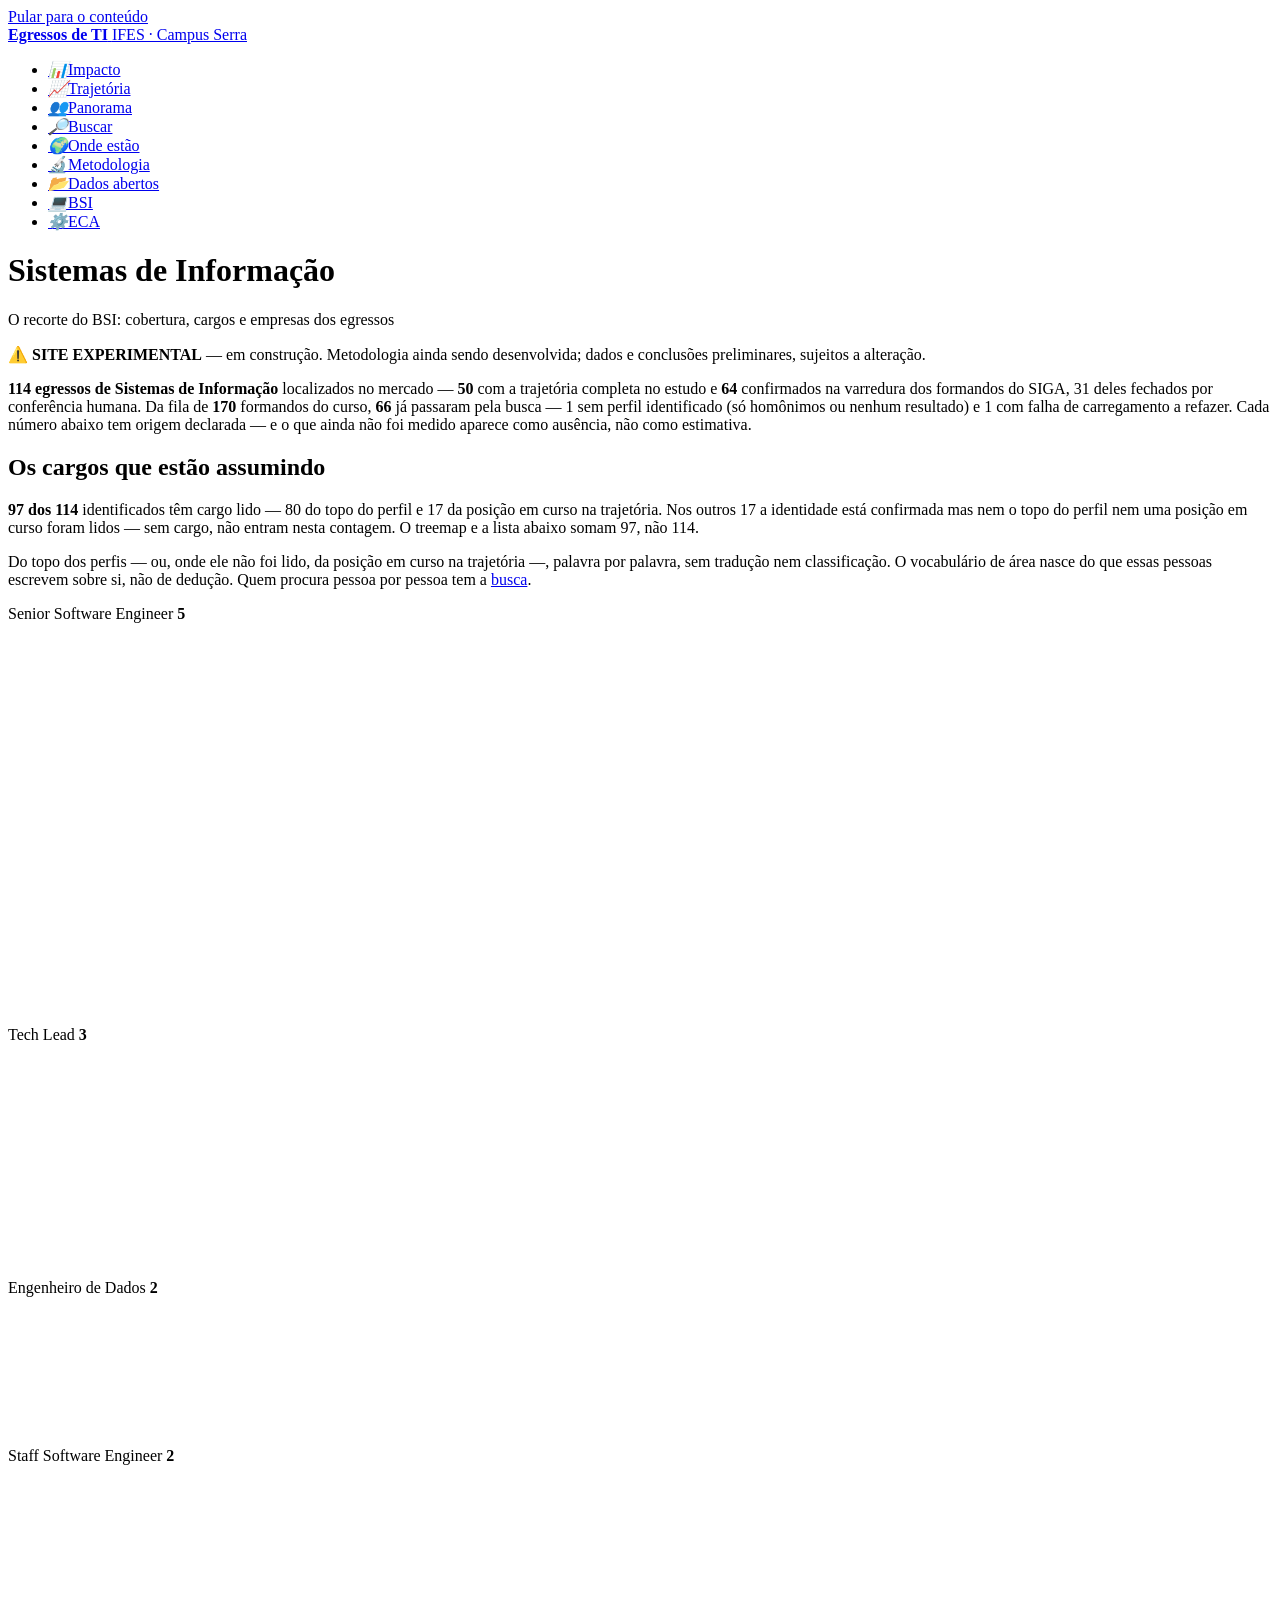
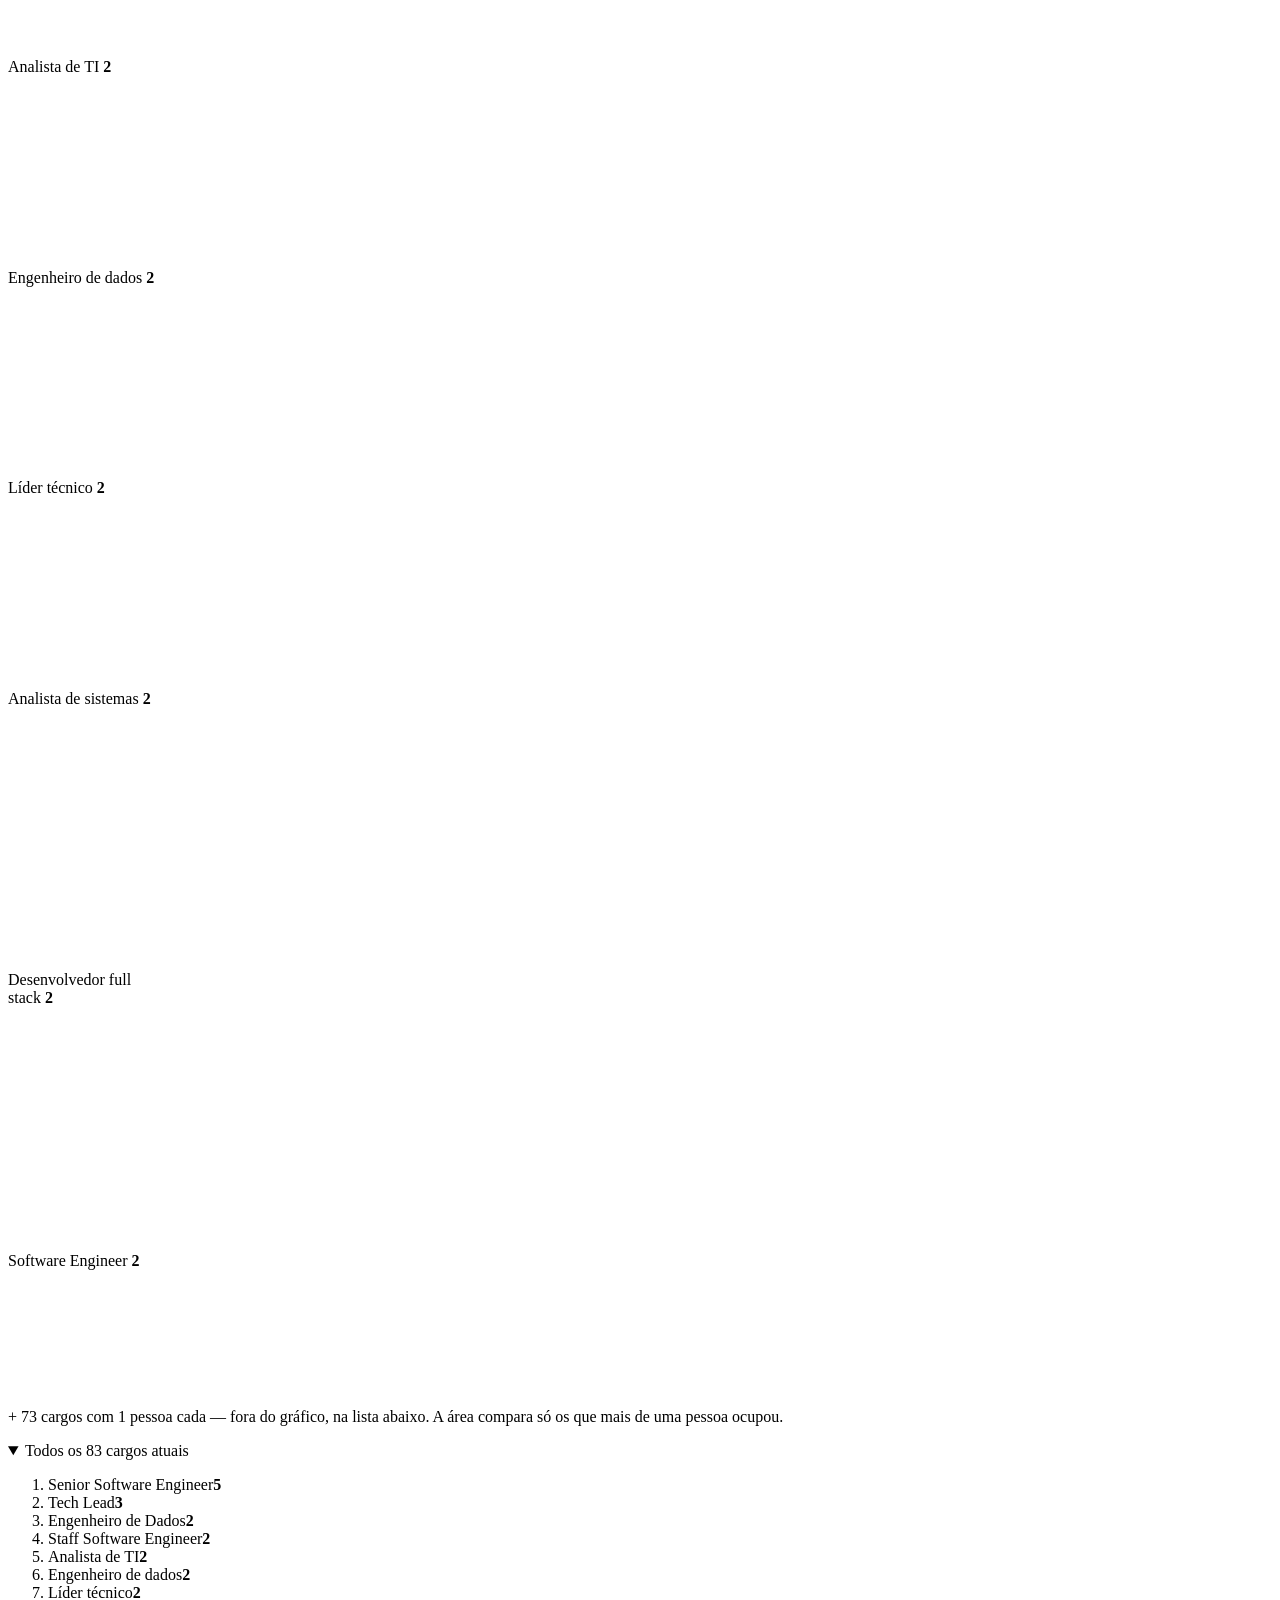
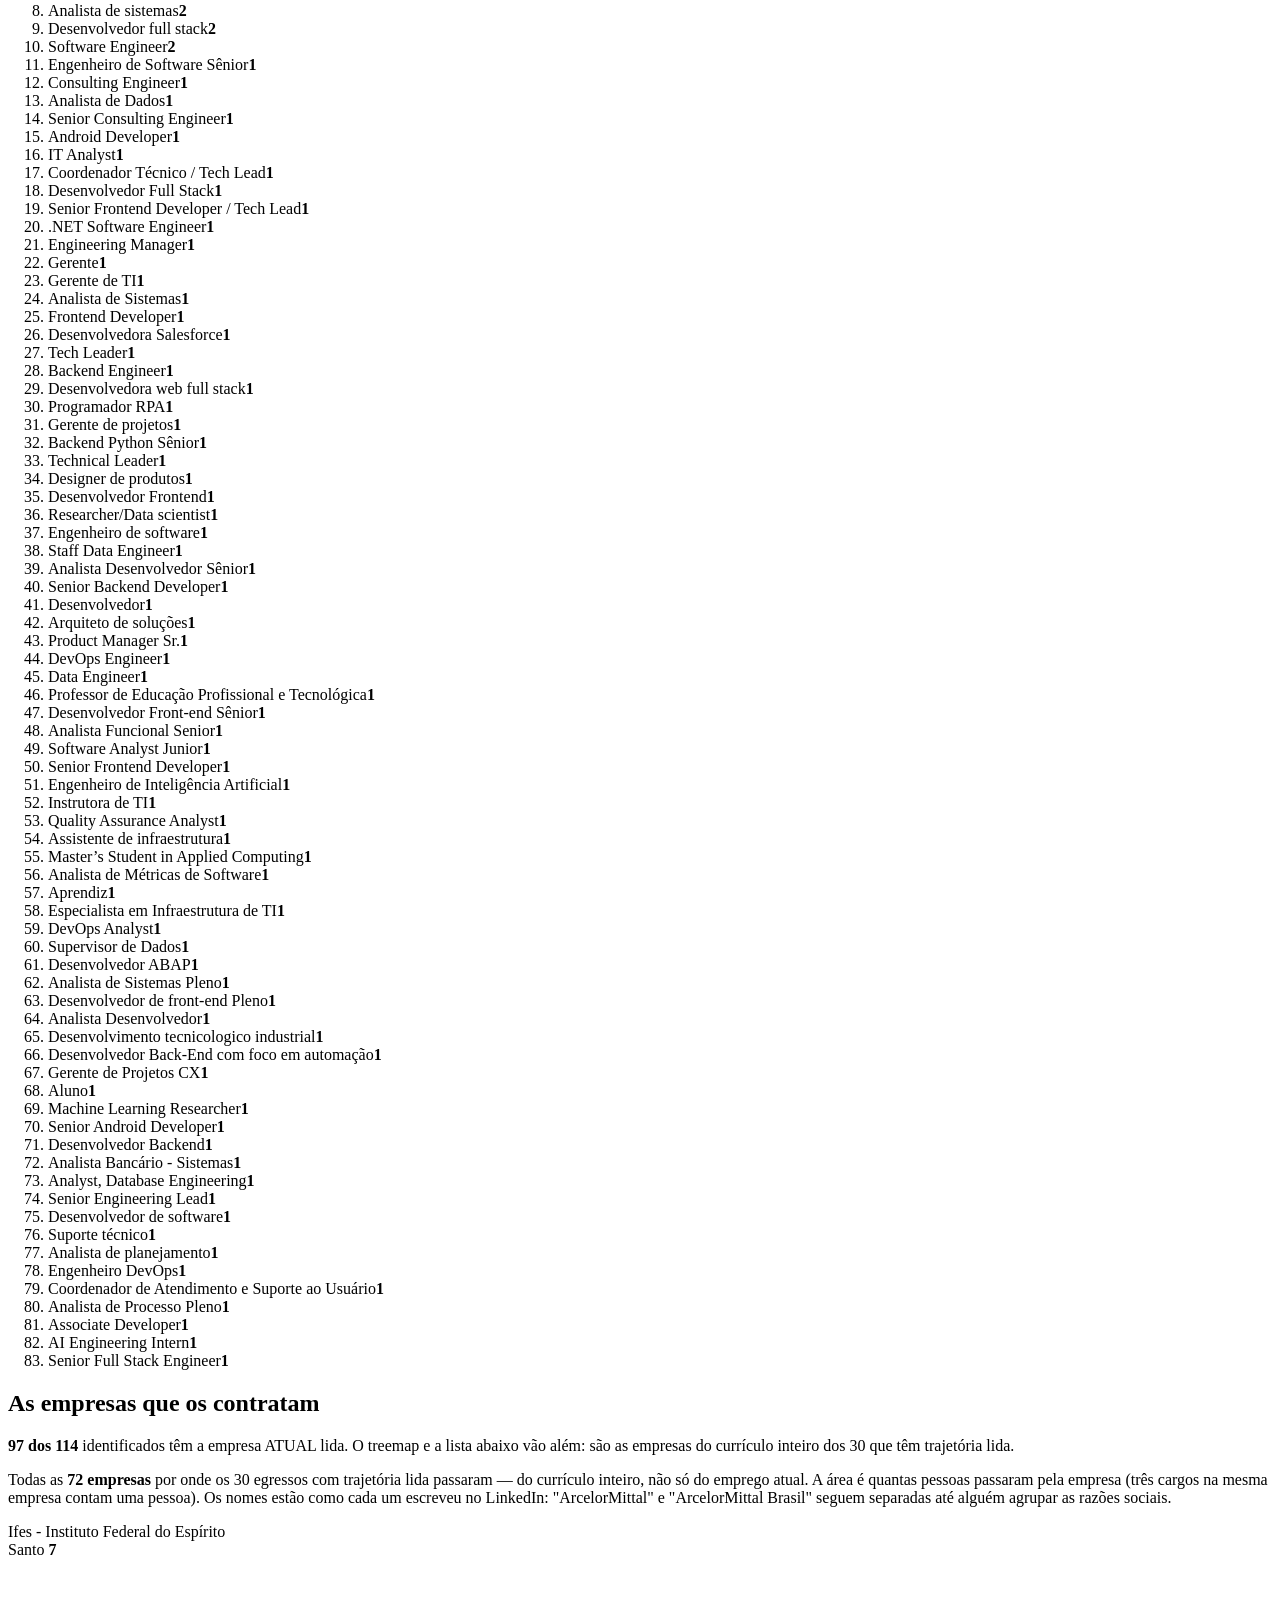
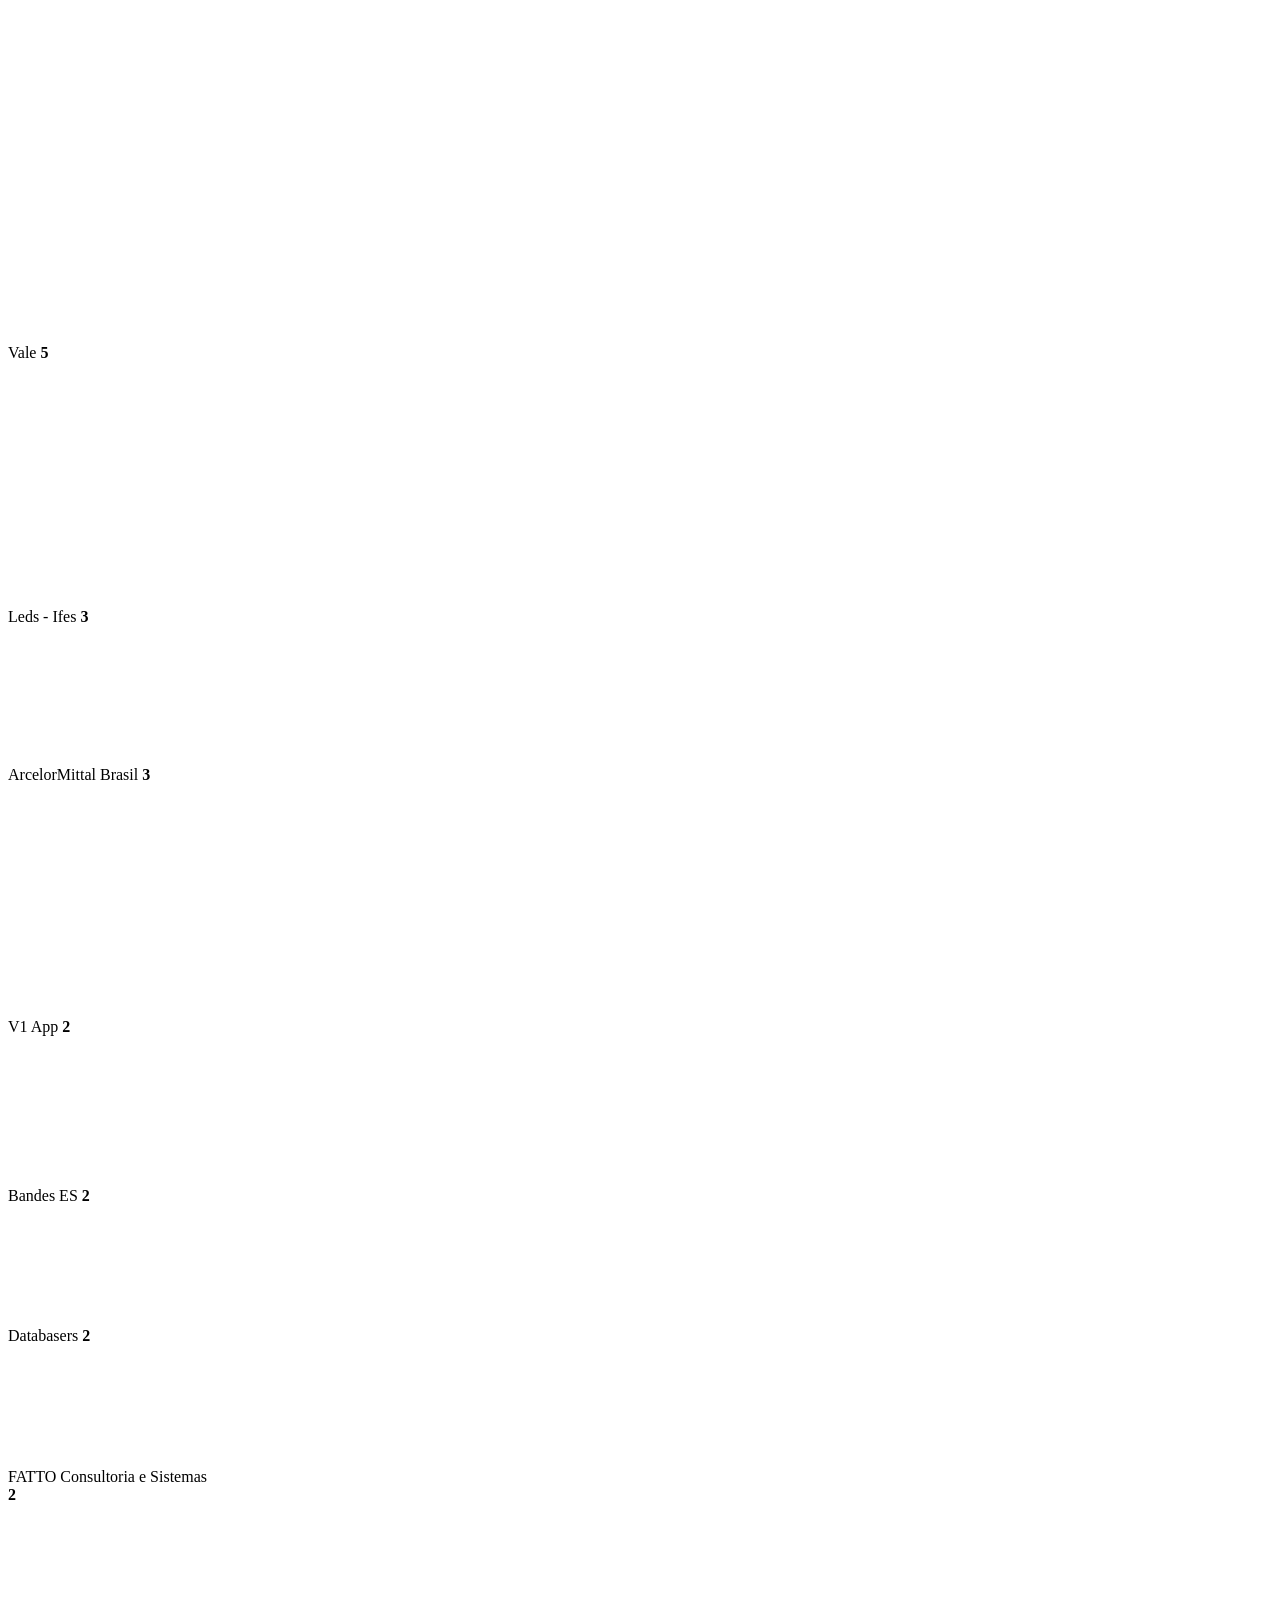
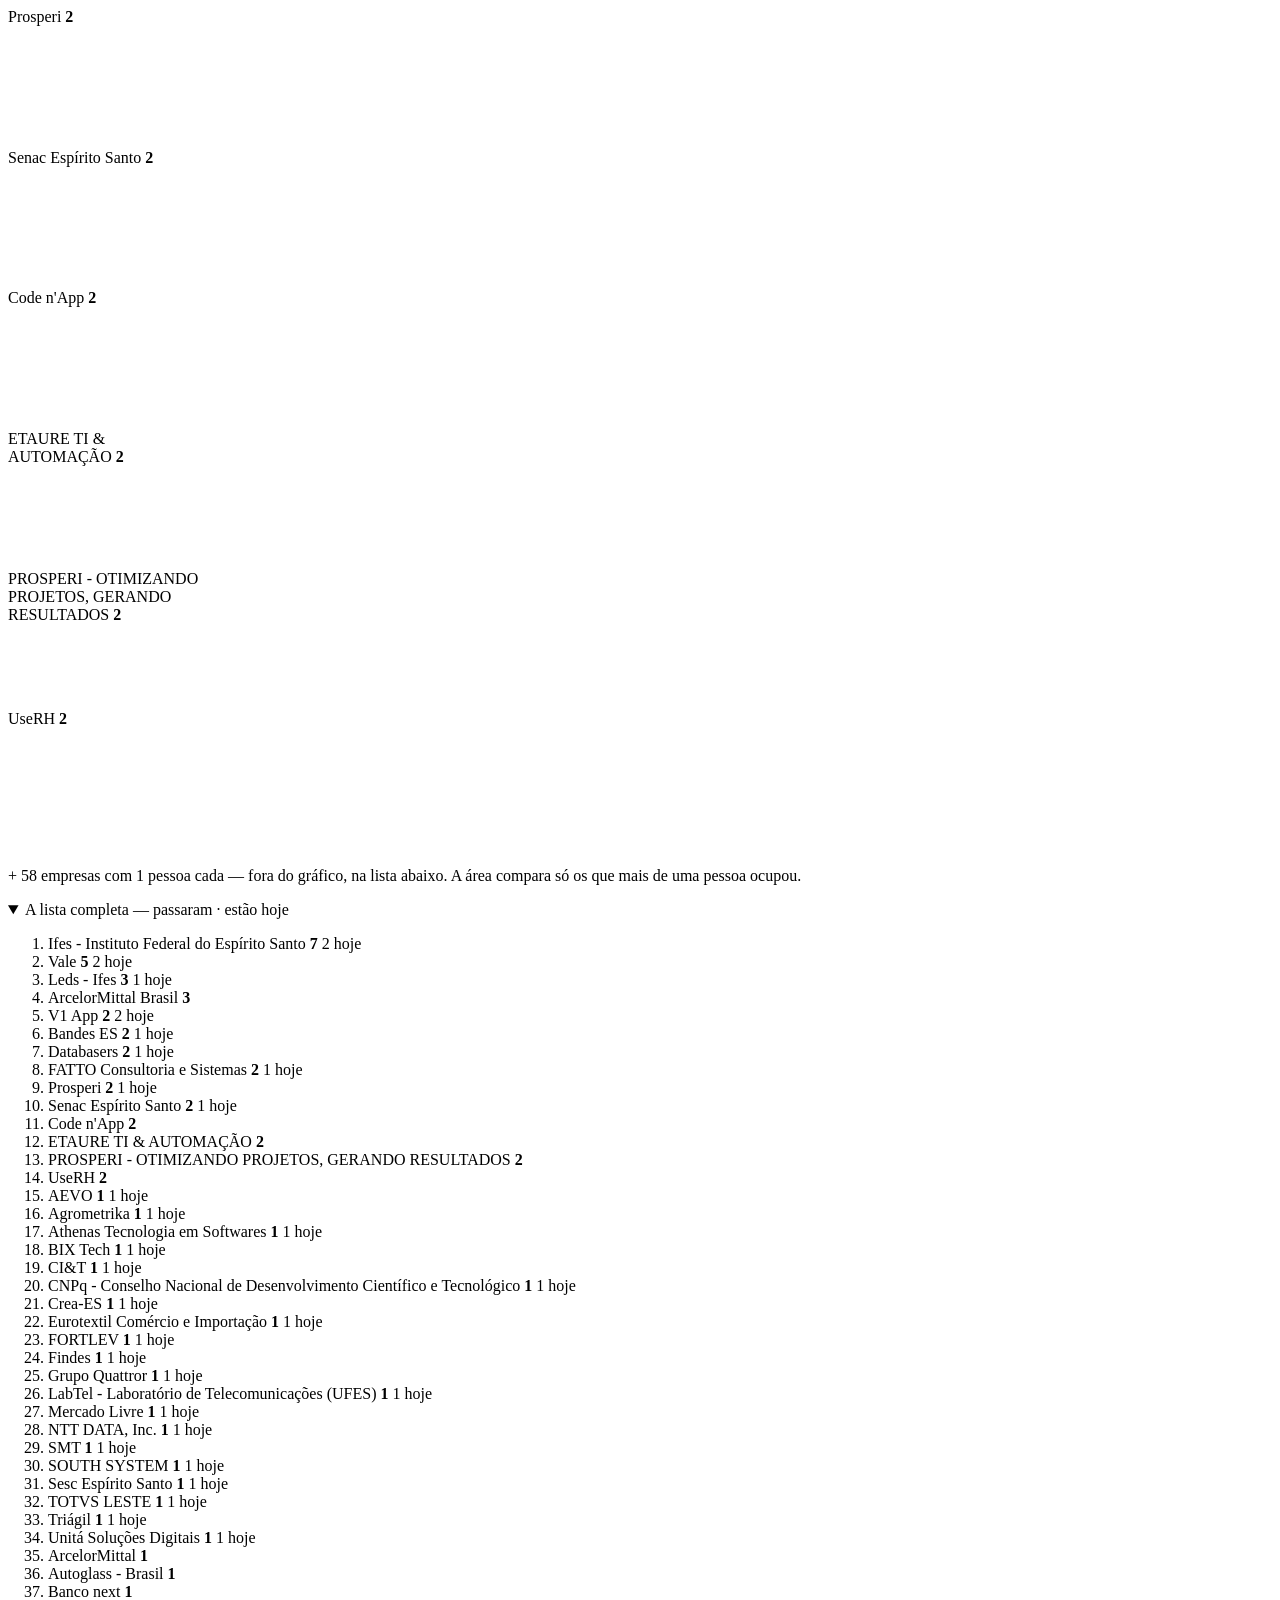
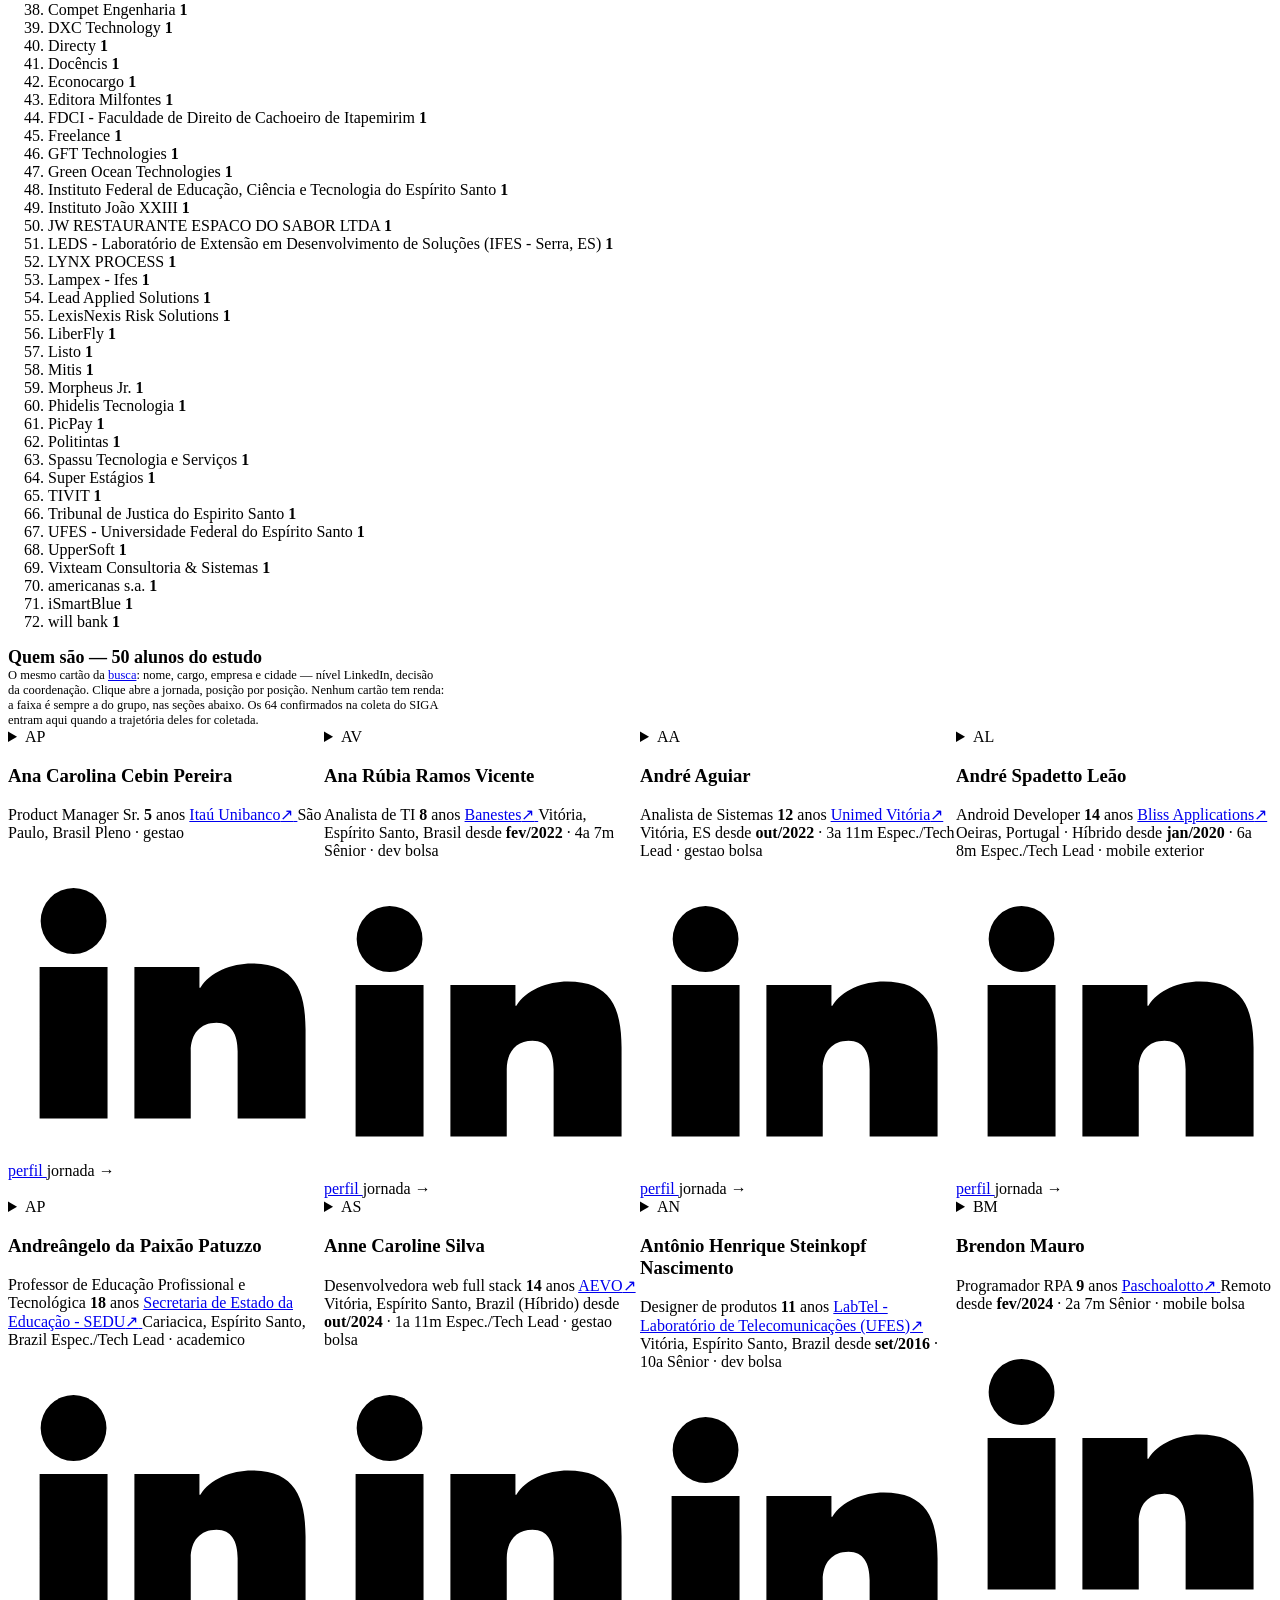
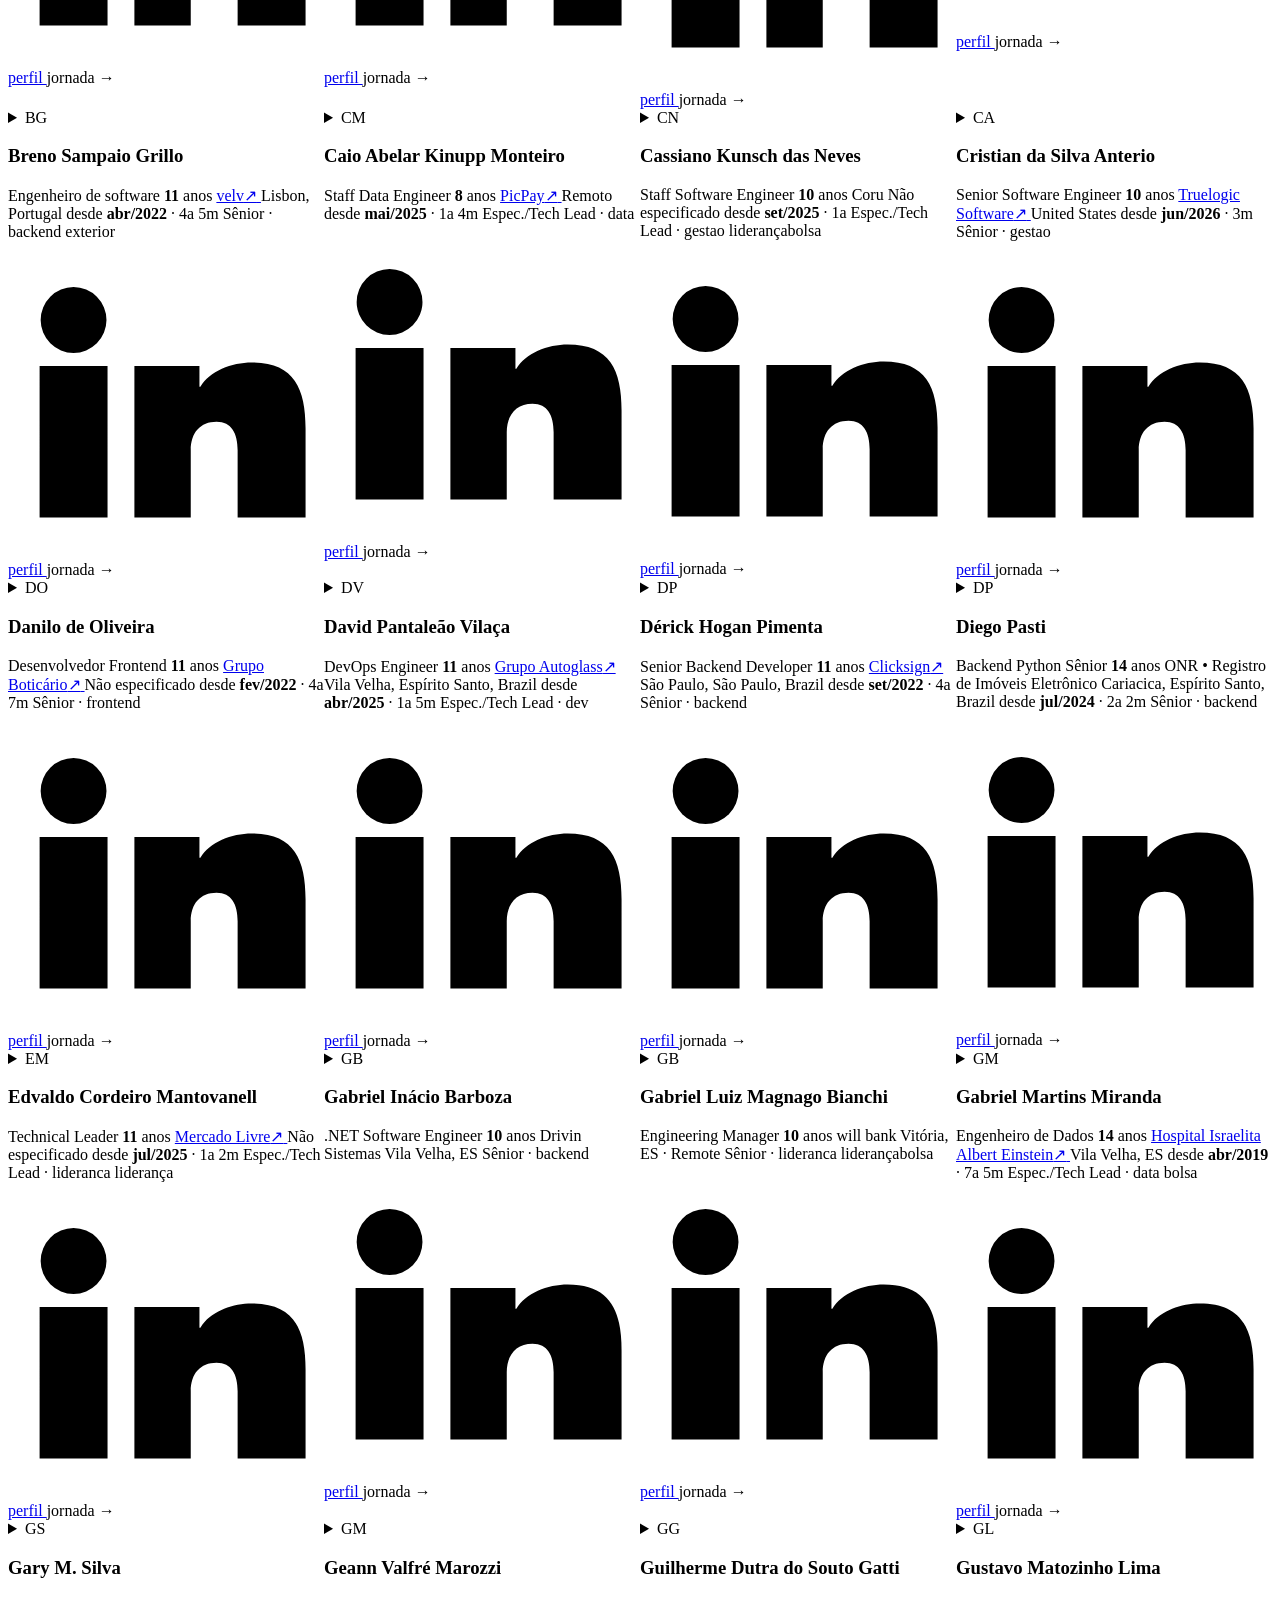
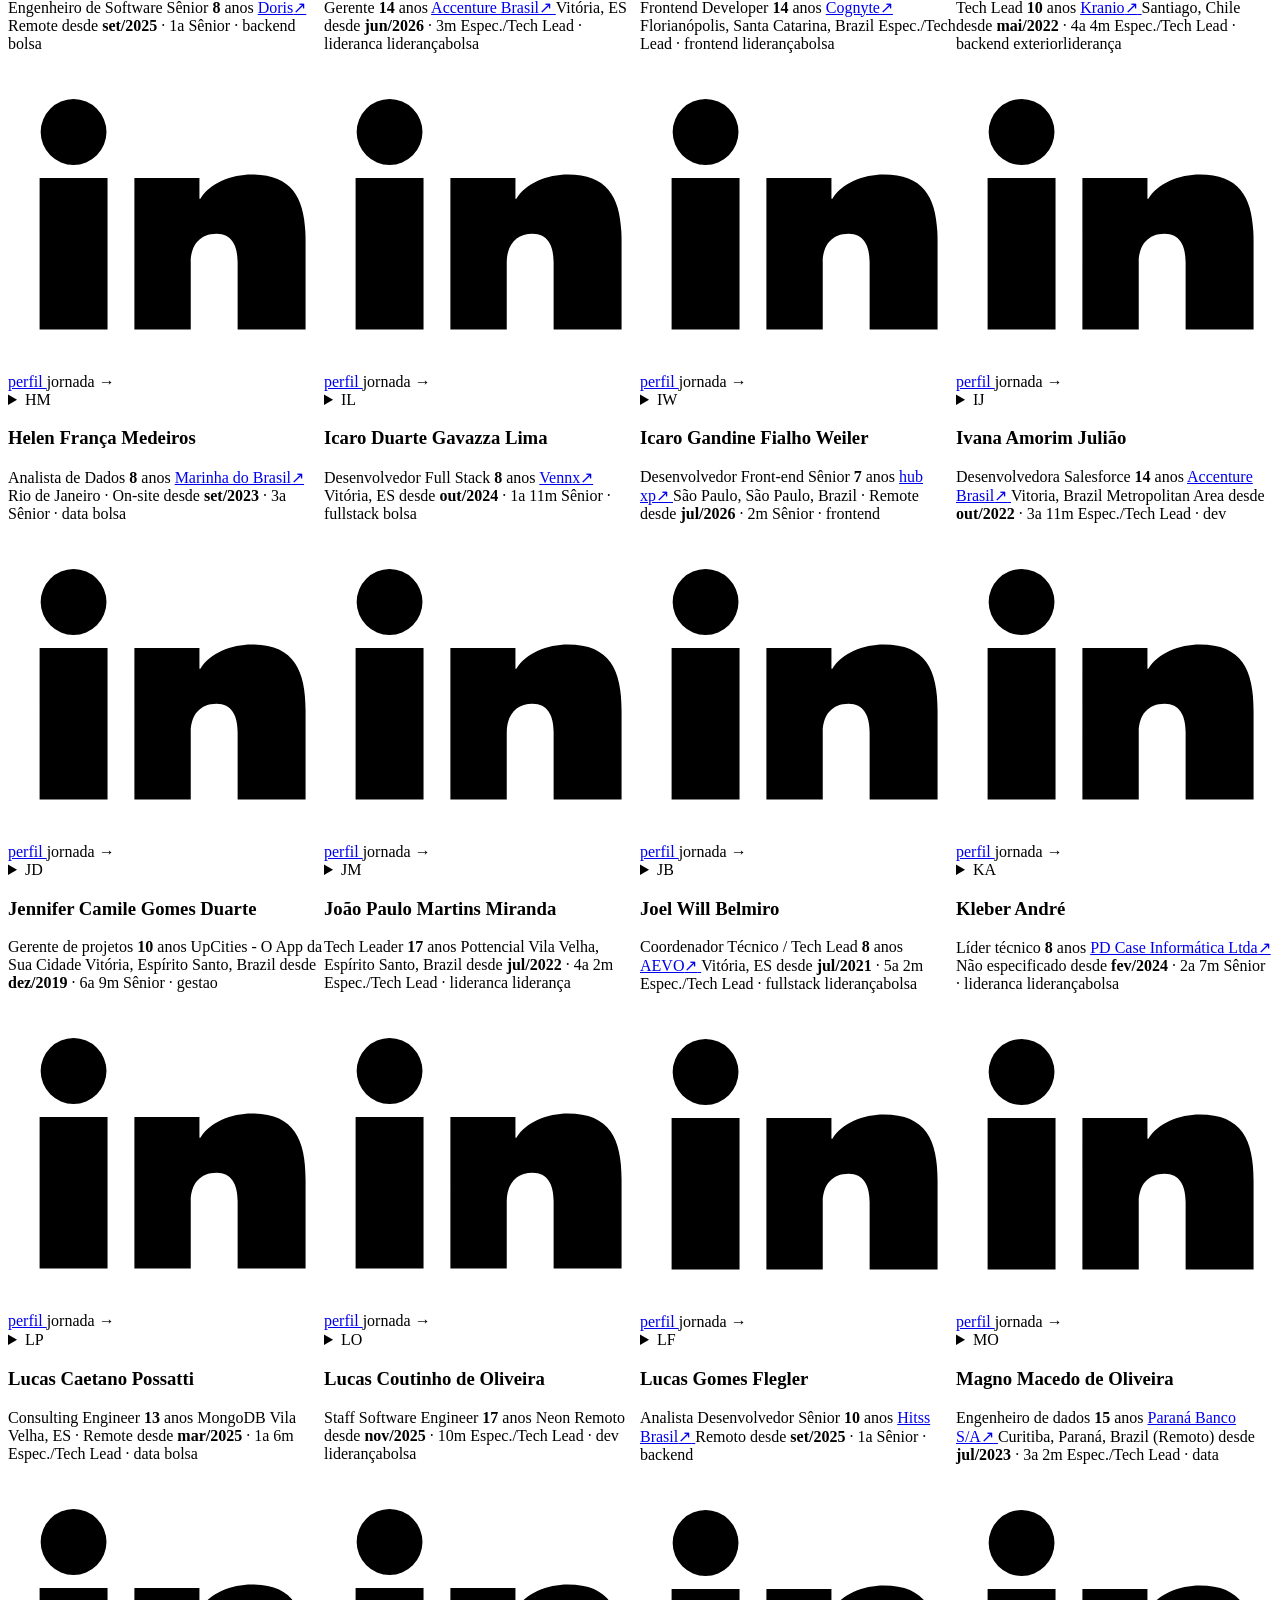
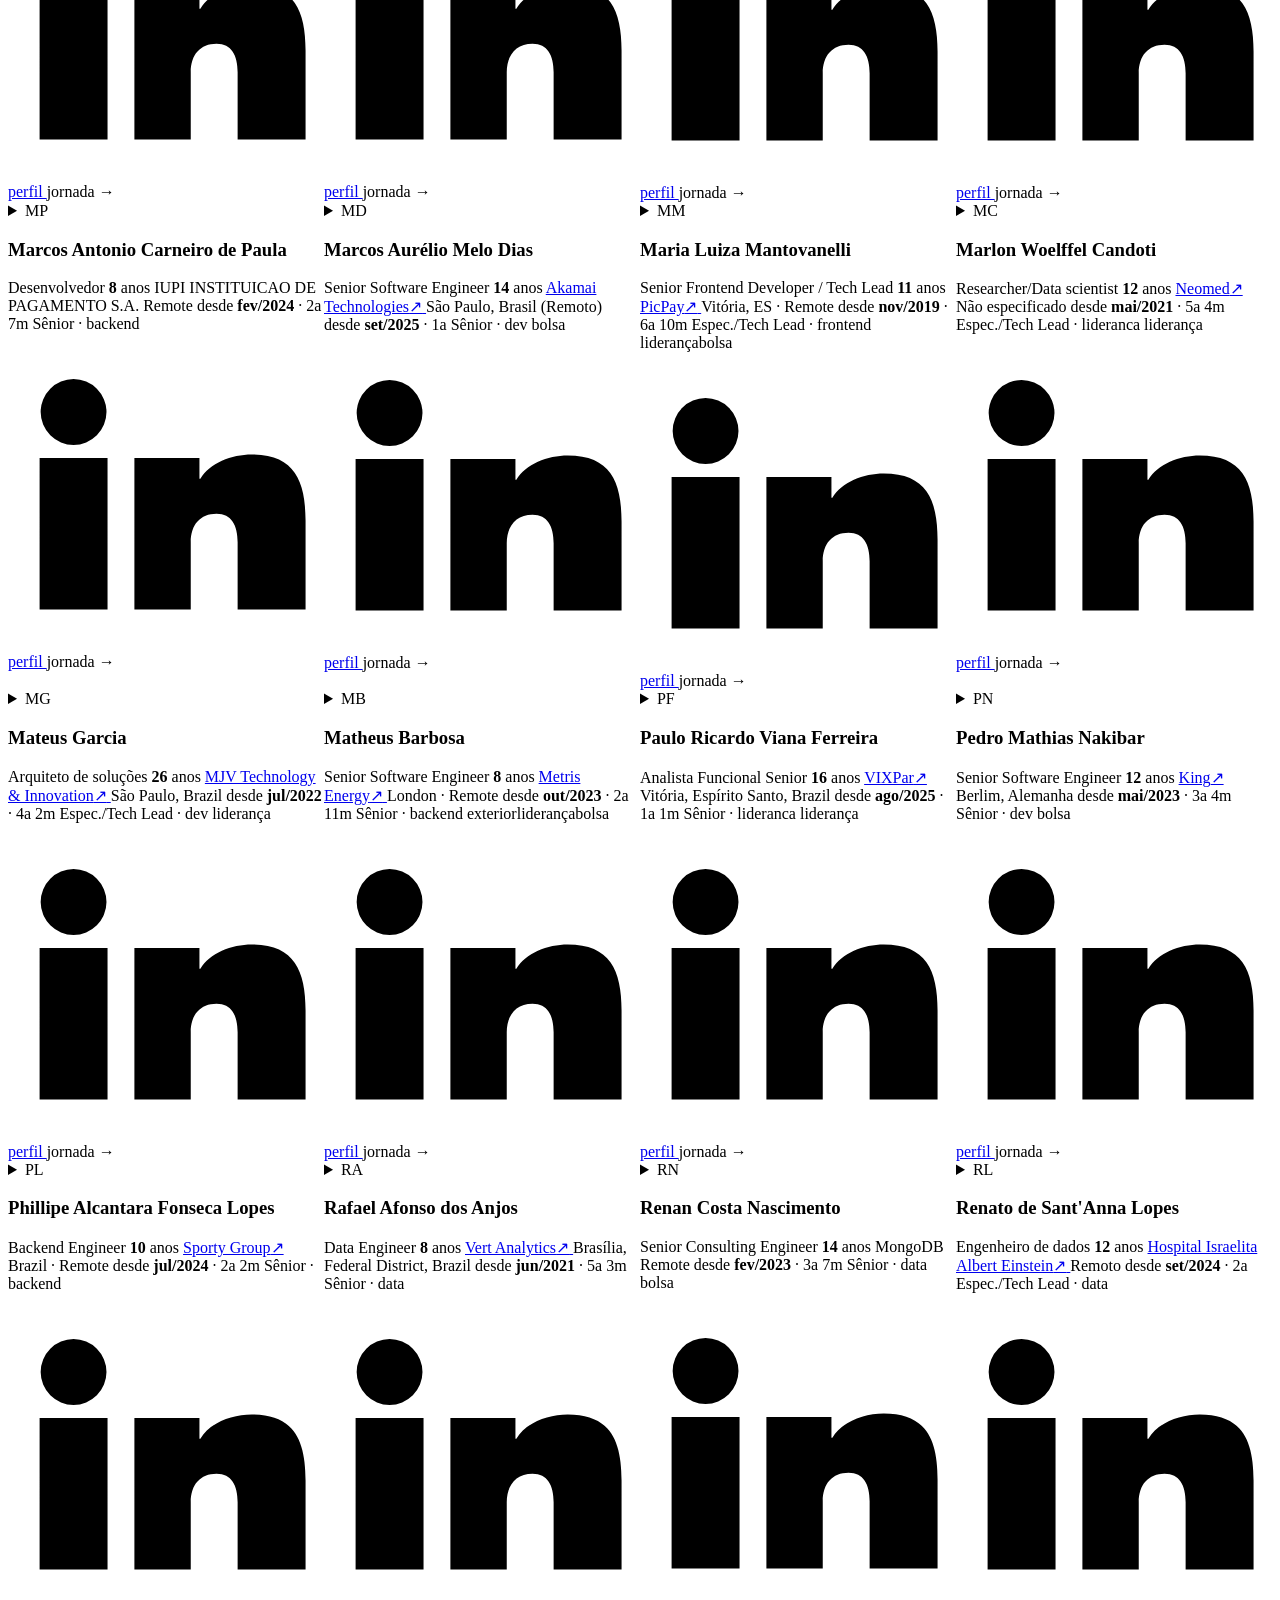
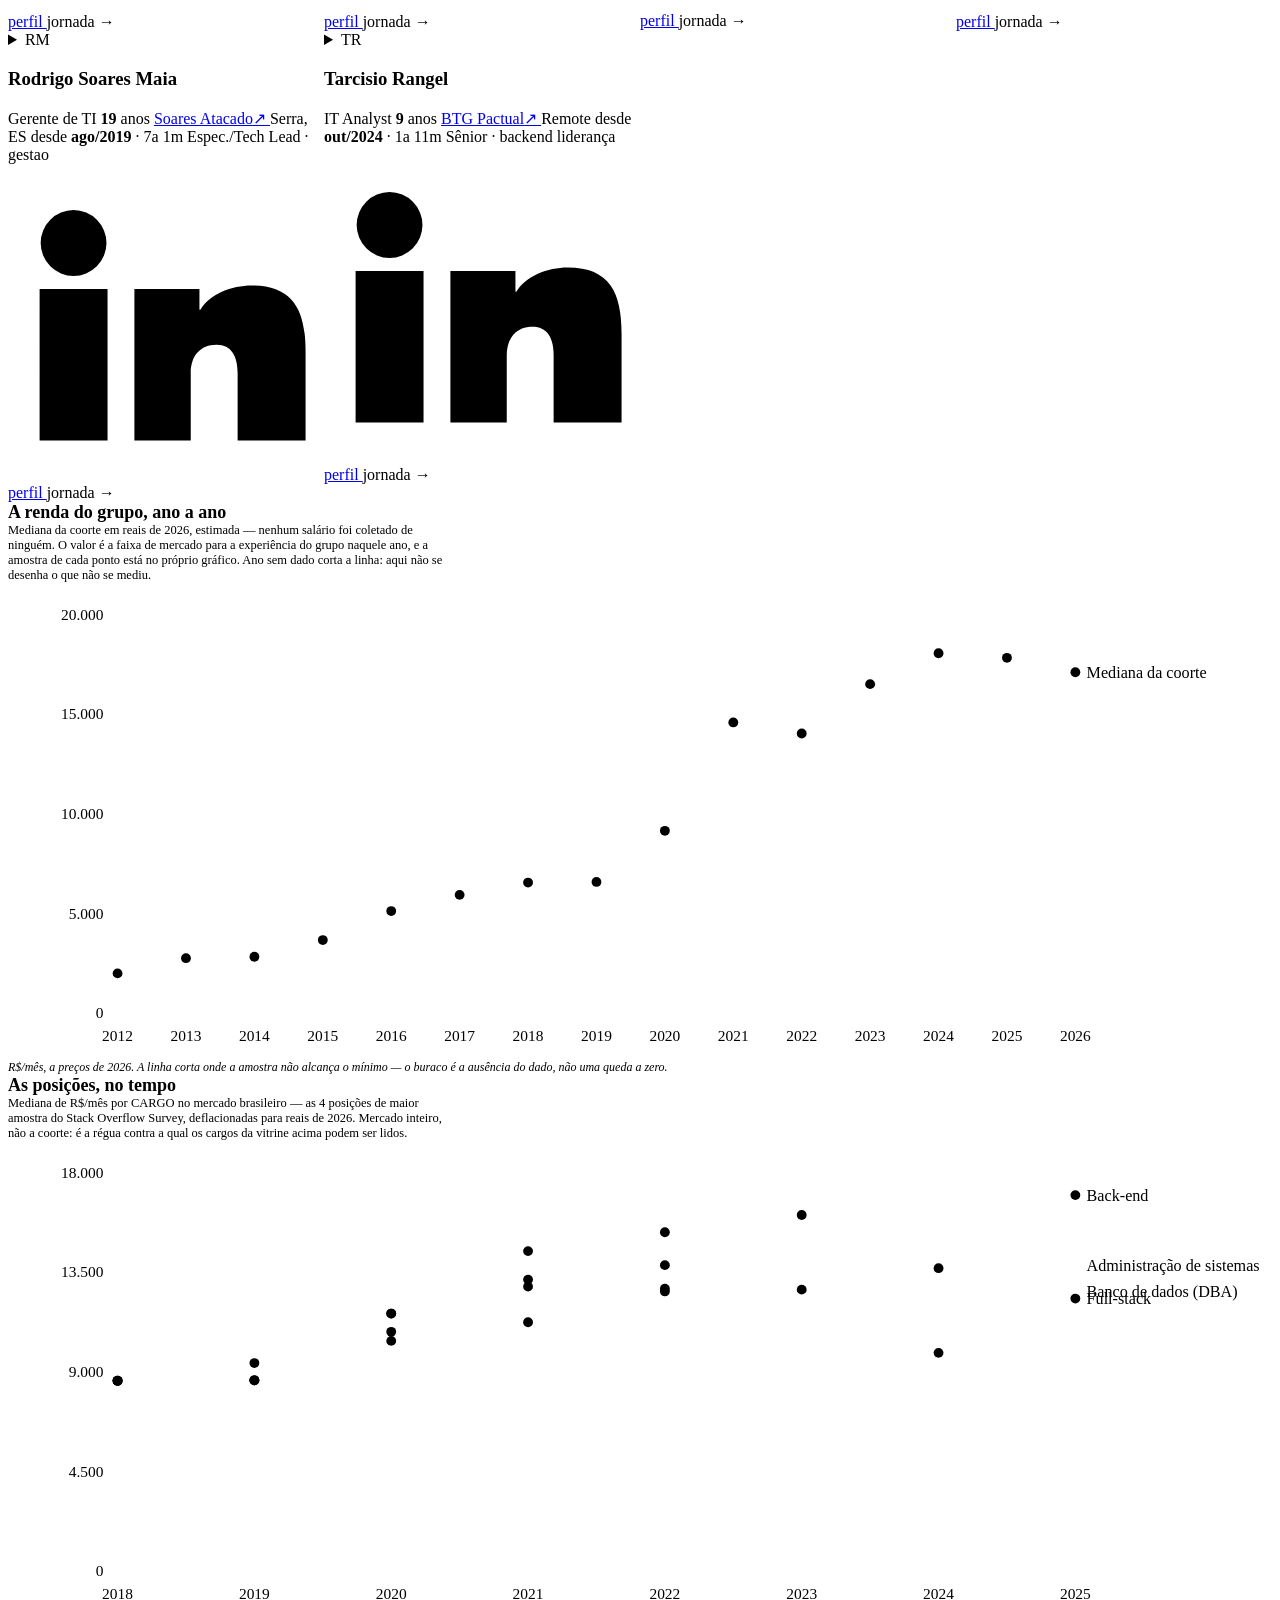
==== commit 8b966126: "site: treemaps mostram só o que se repete, e dizem quantos ficaram de fora Co-Authored-By: Claude Op" ====
--- a/bsi.html
+++ b/bsi.html
@@ -1,4 +1,4 @@
-<!DOCTYPE html><html lang="pt-BR" data-astro-cid-5hce7sga> <head><meta charset="utf-8"><meta name="viewport" content="width=device-width, initial-scale=1"><title>Sistemas de Informação — Egressos de TI · IFES Campus Serra</title><meta name="description" content="Sistemas de Informação: 114 egressos no mercado — os cargos que assumem, as empresas que os contratam e quanto o mercado paga, por nível e ao longo dos anos."><link rel="icon" href="/egressos/favicon.svg" type="image/svg+xml"><link rel="stylesheet" href="/egressos/_astro/bsi.CnaWi-XN.css">
+<!DOCTYPE html><html lang="pt-BR" data-astro-cid-5hce7sga> <head><meta charset="utf-8"><meta name="viewport" content="width=device-width, initial-scale=1"><title>Sistemas de Informação — Egressos de TI · IFES Campus Serra</title><meta name="description" content="Sistemas de Informação: 114 egressos no mercado — os cargos que assumem, as empresas que os contratam e quanto o mercado paga, por nível e ao longo dos anos."><link rel="icon" href="/egressos/favicon.svg" type="image/svg+xml"><link rel="stylesheet" href="/egressos/_astro/bsi.BfaB_h2y.css">
 <style>svg[data-astro-cid-nk42cget]{min-width:560px;width:100%;height:auto;display:block}.grade[data-astro-cid-nk42cget]{stroke:var(--borda);stroke-width:1}.referencia[data-astro-cid-nk42cget]{stroke:var(--sutil-2);stroke-width:1.5;stroke-dasharray:6 5}.referencia-rotulo[data-astro-cid-nk42cget]{fill:var(--sutil-2)}.tick[data-astro-cid-nk42cget]{fill:var(--sutil-2);font-family:var(--mono);font-size:11px}.rotulo-fim[data-astro-cid-nk42cget]{font-family:var(--sans);font-size:11.5px;font-weight:500}.unidade[data-astro-cid-nk42cget]{font-size:12px;color:var(--sutil-2);margin:var(--e2) 0 0;font-style:italic}
 </style>
 <link rel="stylesheet" href="/egressos/_astro/bsi.BvoKpc2N.css">
@@ -19,14 +19,16 @@
         O treemap e a lista abaixo somam 97, não 114.</span> </p> <p class="nota" data-astro-cid-l67lvijz>Do topo dos perfis — ou, onde ele não foi lido, da posição em curso na
     trajetória —, palavra por palavra, sem tradução nem classificação.
     O vocabulário de área nasce do que essas pessoas escrevem sobre si, não de dedução.
-    Quem procura pessoa por pessoa tem a <a href="/egressos/busca.html" data-astro-cid-l67lvijz>busca</a>.</p>  <div class="treemap" role="img" aria-label="Treemap dos 83 cargos atuais, por número de egressos" style="aspect-ratio:3" data-astro-cid-jmywihfp> <div class="bloco d4" style="left:0.000%;top:0.000%;width:10.309%;height:50.000%" title="Senior Software Engineer — 5" data-astro-cid-jmywihfp> <span class="txt" data-astro-cid-jmywihfp><span class="nome" data-astro-cid-jmywihfp>Senior Software Engineer</span> <b data-astro-cid-jmywihfp>5</b></span> </div><div class="bloco d3" style="left:0.000%;top:50.000%;width:10.309%;height:30.000%" title="Tech Lead — 3" data-astro-cid-jmywihfp> <span class="txt" data-astro-cid-jmywihfp><span class="nome" data-astro-cid-jmywihfp>Tech Lead</span> <b data-astro-cid-jmywihfp>3</b></span> </div><div class="bloco d2" style="left:0.000%;top:80.000%;width:10.309%;height:20.000%" title="Engenheiro de Dados — 2" data-astro-cid-jmywihfp> <span class="txt" data-astro-cid-jmywihfp><span class="nome" data-astro-cid-jmywihfp>Engenheiro de Dados</span> <b data-astro-cid-jmywihfp>2</b></span> </div><div class="bloco d2" style="left:10.309%;top:0.000%;width:8.247%;height:25.000%" title="Staff Software Engineer — 2" data-astro-cid-jmywihfp> <span class="txt" data-astro-cid-jmywihfp><span class="nome" data-astro-cid-jmywihfp>Staff Software Engineer</span> <b data-astro-cid-jmywihfp>2</b></span> </div><div class="bloco d2" style="left:10.309%;top:25.000%;width:8.247%;height:25.000%" title="Analista de TI — 2" data-astro-cid-jmywihfp> <span class="txt" data-astro-cid-jmywihfp><span class="nome" data-astro-cid-jmywihfp>Analista de TI</span> <b data-astro-cid-jmywihfp>2</b></span> </div><div class="bloco d2" style="left:10.309%;top:50.000%;width:8.247%;height:25.000%" title="Engenheiro de dados — 2" data-astro-cid-jmywihfp>  </div><div class="bloco d2" style="left:10.309%;top:75.000%;width:8.247%;height:25.000%" title="Líder técnico — 2" data-astro-cid-jmywihfp> <span class="txt" data-astro-cid-jmywihfp><span class="nome" data-astro-cid-jmywihfp>Líder técnico</span> <b data-astro-cid-jmywihfp>2</b></span> </div><div class="bloco d2" style="left:18.557%;top:0.000%;width:7.216%;height:28.571%" title="Analista de sistemas — 2" data-astro-cid-jmywihfp>  </div><div class="bloco d2" style="left:18.557%;top:28.571%;width:7.216%;height:28.571%" title="Desenvolvedor full stack — 2" data-astro-cid-jmywihfp>  </div><div class="bloco d2" style="left:18.557%;top:57.143%;width:7.216%;height:28.571%" title="Software Engineer — 2" data-astro-cid-jmywihfp>  </div><div class="bloco d1" style="left:18.557%;top:85.714%;width:7.216%;height:14.286%" title="Engenheiro de Software Sênior — 1" data-astro-cid-jmywihfp>  </div><div class="bloco d1" style="left:25.773%;top:0.000%;width:6.186%;height:16.667%" title="Consulting Engineer — 1" data-astro-cid-jmywihfp>  </div><div class="bloco d1" style="left:25.773%;top:16.667%;width:6.186%;height:16.667%" title="Analista de Dados — 1" data-astro-cid-jmywihfp>  </div><div class="bloco d1" style="left:25.773%;top:33.333%;width:6.186%;height:16.667%" title="Senior Consulting Engineer — 1" data-astro-cid-jmywihfp>  </div><div class="bloco d1" style="left:25.773%;top:50.000%;width:6.186%;height:16.667%" title="Android Developer — 1" data-astro-cid-jmywihfp>  </div><div class="bloco d1" style="left:25.773%;top:66.667%;width:6.186%;height:16.667%" title="IT Analyst — 1" data-astro-cid-jmywihfp>  </div><div class="bloco d1" style="left:25.773%;top:83.333%;width:6.186%;height:16.667%" title="Coordenador Técnico / Tech Lead — 1" data-astro-cid-jmywihfp>  </div><div class="bloco d1" style="left:31.959%;top:0.000%;width:6.186%;height:16.667%" title="Desenvolvedor Full Stack — 1" data-astro-cid-jmywihfp>  </div><div class="bloco d1" style="left:31.959%;top:16.667%;width:6.186%;height:16.667%" title="Senior Frontend Developer / Tech Lead — 1" data-astro-cid-jmywihfp>  </div><div class="bloco d1" style="left:31.959%;top:33.333%;width:6.186%;height:16.667%" title=".NET Software Engineer — 1" data-astro-cid-jmywihfp>  </div><div class="bloco d1" style="left:31.959%;top:50.000%;width:6.186%;height:16.667%" title="Engineering Manager — 1" data-astro-cid-jmywihfp>  </div><div class="bloco d1" style="left:31.959%;top:66.667%;width:6.186%;height:16.667%" title="Gerente — 1" data-astro-cid-jmywihfp>  </div><div class="bloco d1" style="left:31.959%;top:83.333%;width:6.186%;height:16.667%" title="Gerente de TI — 1" data-astro-cid-jmywihfp>  </div><div class="bloco d1" style="left:38.144%;top:0.000%;width:6.186%;height:16.667%" title="Analista de Sistemas — 1" data-astro-cid-jmywihfp>  </div><div class="bloco d1" style="left:38.144%;top:16.667%;width:6.186%;height:16.667%" title="Frontend Developer — 1" data-astro-cid-jmywihfp>  </div><div class="bloco d1" style="left:38.144%;top:33.333%;width:6.186%;height:16.667%" title="Desenvolvedora Salesforce — 1" data-astro-cid-jmywihfp>  </div><div class="bloco d1" style="left:38.144%;top:50.000%;width:6.186%;height:16.667%" title="Tech Leader — 1" data-astro-cid-jmywihfp>  </div><div class="bloco d1" style="left:38.144%;top:66.667%;width:6.186%;height:16.667%" title="Backend Engineer — 1" data-astro-cid-jmywihfp>  </div><div class="bloco d1" style="left:38.144%;top:83.333%;width:6.186%;height:16.667%" title="Desenvolvedora web full stack — 1" data-astro-cid-jmywihfp>  </div><div class="bloco d1" style="left:44.330%;top:0.000%;width:6.186%;height:16.667%" title="Programador RPA — 1" data-astro-cid-jmywihfp>  </div><div class="bloco d1" style="left:44.330%;top:16.667%;width:6.186%;height:16.667%" title="Gerente de projetos — 1" data-astro-cid-jmywihfp>  </div><div class="bloco d1" style="left:44.330%;top:33.333%;width:6.186%;height:16.667%" title="Backend Python Sênior — 1" data-astro-cid-jmywihfp>  </div><div class="bloco d1" style="left:44.330%;top:50.000%;width:6.186%;height:16.667%" title="Technical Leader — 1" data-astro-cid-jmywihfp>  </div><div class="bloco d1" style="left:44.330%;top:66.667%;width:6.186%;height:16.667%" title="Designer de produtos — 1" data-astro-cid-jmywihfp>  </div><div class="bloco d1" style="left:44.330%;top:83.333%;width:6.186%;height:16.667%" title="Desenvolvedor Frontend — 1" data-astro-cid-jmywihfp>  </div><div class="bloco d1" style="left:50.515%;top:0.000%;width:6.186%;height:16.667%" title="Researcher/Data scientist — 1" data-astro-cid-jmywihfp>  </div><div class="bloco d1" style="left:50.515%;top:16.667%;width:6.186%;height:16.667%" title="Engenheiro de software — 1" data-astro-cid-jmywihfp>  </div><div class="bloco d1" style="left:50.515%;top:33.333%;width:6.186%;height:16.667%" title="Staff Data Engineer — 1" data-astro-cid-jmywihfp>  </div><div class="bloco d1" style="left:50.515%;top:50.000%;width:6.186%;height:16.667%" title="Analista Desenvolvedor Sênior — 1" data-astro-cid-jmywihfp>  </div><div class="bloco d1" style="left:50.515%;top:66.667%;width:6.186%;height:16.667%" title="Senior Backend Developer — 1" data-astro-cid-jmywihfp>  </div><div class="bloco d1" style="left:50.515%;top:83.333%;width:6.186%;height:16.667%" title="Desenvolvedor — 1" data-astro-cid-jmywihfp>  </div><div class="bloco d1" style="left:56.701%;top:0.000%;width:6.186%;height:16.667%" title="Arquiteto de soluções — 1" data-astro-cid-jmywihfp>  </div><div class="bloco d1" style="left:56.701%;top:16.667%;width:6.186%;height:16.667%" title="Product Manager Sr. — 1" data-astro-cid-jmywihfp>  </div><div class="bloco d1" style="left:56.701%;top:33.333%;width:6.186%;height:16.667%" title="DevOps Engineer — 1" data-astro-cid-jmywihfp>  </div><div class="bloco d1" style="left:56.701%;top:50.000%;width:6.186%;height:16.667%" title="Data Engineer — 1" data-astro-cid-jmywihfp>  </div><div class="bloco d1" style="left:56.701%;top:66.667%;width:6.186%;height:16.667%" title="Professor de Educação Profissional e Tecnológica — 1" data-astro-cid-jmywihfp>  </div><div class="bloco d1" style="left:56.701%;top:83.333%;width:6.186%;height:16.667%" title="Desenvolvedor Front-end Sênior — 1" data-astro-cid-jmywihfp>  </div><div class="bloco d1" style="left:62.887%;top:0.000%;width:6.186%;height:16.667%" title="Analista Funcional Senior — 1" data-astro-cid-jmywihfp>  </div><div class="bloco d1" style="left:62.887%;top:16.667%;width:6.186%;height:16.667%" title="Software Analyst Junior — 1" data-astro-cid-jmywihfp>  </div><div class="bloco d1" style="left:62.887%;top:33.333%;width:6.186%;height:16.667%" title="Senior Frontend Developer — 1" data-astro-cid-jmywihfp>  </div><div class="bloco d1" style="left:62.887%;top:50.000%;width:6.186%;height:16.667%" title="Engenheiro de Inteligência Artificial — 1" data-astro-cid-jmywihfp>  </div><div class="bloco d1" style="left:62.887%;top:66.667%;width:6.186%;height:16.667%" title="Instrutora de TI — 1" data-astro-cid-jmywihfp>  </div><div class="bloco d1" style="left:62.887%;top:83.333%;width:6.186%;height:16.667%" title="Quality Assurance Analyst — 1" data-astro-cid-jmywihfp>  </div><div class="bloco d1" style="left:69.072%;top:0.000%;width:6.186%;height:16.667%" title="Assistente de infraestrutura — 1" data-astro-cid-jmywihfp>  </div><div class="bloco d1" style="left:75.258%;top:0.000%;width:6.186%;height:16.667%" title="Master’s Student in Applied Computing — 1" data-astro-cid-jmywihfp>  </div><div class="bloco d1" style="left:81.443%;top:0.000%;width:6.186%;height:16.667%" title="Analista de Métricas de Software — 1" data-astro-cid-jmywihfp>  </div><div class="bloco d1" style="left:87.629%;top:0.000%;width:6.186%;height:16.667%" title="Aprendiz — 1" data-astro-cid-jmywihfp>  </div><div class="bloco d1" style="left:93.814%;top:0.000%;width:6.186%;height:16.667%" title="Especialista em Infraestrutura de TI — 1" data-astro-cid-jmywihfp>  </div><div class="bloco d1" style="left:69.072%;top:16.667%;width:6.186%;height:16.667%" title="DevOps Analyst — 1" data-astro-cid-jmywihfp>  </div><div class="bloco d1" style="left:69.072%;top:33.333%;width:6.186%;height:16.667%" title="Supervisor de Dados — 1" data-astro-cid-jmywihfp>  </div><div class="bloco d1" style="left:69.072%;top:50.000%;width:6.186%;height:16.667%" title="Desenvolvedor ABAP — 1" data-astro-cid-jmywihfp>  </div><div class="bloco d1" style="left:69.072%;top:66.667%;width:6.186%;height:16.667%" title="Analista de Sistemas Pleno — 1" data-astro-cid-jmywihfp>  </div><div class="bloco d1" style="left:69.072%;top:83.333%;width:6.186%;height:16.667%" title="Desenvolvedor de front-end Pleno — 1" data-astro-cid-jmywihfp>  </div><div class="bloco d1" style="left:75.258%;top:16.667%;width:6.186%;height:16.667%" title="Analista Desenvolvedor — 1" data-astro-cid-jmywihfp>  </div><div class="bloco d1" style="left:81.443%;top:16.667%;width:6.186%;height:16.667%" title="Desenvolvimento tecnicologico industrial — 1" data-astro-cid-jmywihfp>  </div><div class="bloco d1" style="left:87.629%;top:16.667%;width:6.186%;height:16.667%" title="Desenvolvedor Back-End com foco em automação — 1" data-astro-cid-jmywihfp>  </div><div class="bloco d1" style="left:93.814%;top:16.667%;width:6.186%;height:16.667%" title="Gerente de Projetos CX — 1" data-astro-cid-jmywihfp>  </div><div class="bloco d1" style="left:75.258%;top:33.333%;width:6.186%;height:16.667%" title="Aluno — 1" data-astro-cid-jmywihfp>  </div><div class="bloco d1" style="left:75.258%;top:50.000%;width:6.186%;height:16.667%" title="Machine Learning Researcher — 1" data-astro-cid-jmywihfp>  </div><div class="bloco d1" style="left:75.258%;top:66.667%;width:6.186%;height:16.667%" title="Senior Android Developer — 1" data-astro-cid-jmywihfp>  </div><div class="bloco d1" style="left:75.258%;top:83.333%;width:6.186%;height:16.667%" title="Desenvolvedor Backend — 1" data-astro-cid-jmywihfp>  </div><div class="bloco d1" style="left:81.443%;top:33.333%;width:6.186%;height:16.667%" title="Analista Bancário - Sistemas — 1" data-astro-cid-jmywihfp>  </div><div class="bloco d1" style="left:87.629%;top:33.333%;width:6.186%;height:16.667%" title="Analyst, Database Engineering — 1" data-astro-cid-jmywihfp>  </div><div class="bloco d1" style="left:93.814%;top:33.333%;width:6.186%;height:16.667%" title="Senior Engineering Lead — 1" data-astro-cid-jmywihfp>  </div><div class="bloco d1" style="left:81.443%;top:50.000%;width:6.186%;height:16.667%" title="Desenvolvedor de software — 1" data-astro-cid-jmywihfp>  </div><div class="bloco d1" style="left:81.443%;top:66.667%;width:6.186%;height:16.667%" title="Suporte técnico — 1" data-astro-cid-jmywihfp>  </div><div class="bloco d1" style="left:81.443%;top:83.333%;width:6.186%;height:16.667%" title="Analista de planejamento — 1" data-astro-cid-jmywihfp>  </div><div class="bloco d1" style="left:87.629%;top:50.000%;width:6.186%;height:16.667%" title="Engenheiro DevOps — 1" data-astro-cid-jmywihfp>  </div><div class="bloco d1" style="left:93.814%;top:50.000%;width:6.186%;height:16.667%" title="Coordenador de Atendimento e Suporte ao Usuário — 1" data-astro-cid-jmywihfp>  </div><div class="bloco d1" style="left:87.629%;top:66.667%;width:6.186%;height:16.667%" title="Analista de Processo Pleno — 1" data-astro-cid-jmywihfp>  </div><div class="bloco d1" style="left:87.629%;top:83.333%;width:6.186%;height:16.667%" title="Associate Developer — 1" data-astro-cid-jmywihfp>  </div><div class="bloco d1" style="left:93.814%;top:66.667%;width:6.186%;height:16.667%" title="AI Engineering Intern — 1" data-astro-cid-jmywihfp>  </div><div class="bloco d1" style="left:93.814%;top:83.333%;width:6.186%;height:16.667%" title="Senior Full Stack Engineer — 1" data-astro-cid-jmywihfp>  </div> </div>  <details class="todas" open data-astro-cid-l67lvijz> <summary data-astro-cid-l67lvijz>Todos os 83 cargos atuais</summary> <ol class="colunas" data-astro-cid-l67lvijz> <li data-astro-cid-l67lvijz><span class="rotulo" data-astro-cid-l67lvijz>Senior Software Engineer</span><b class="n" data-astro-cid-l67lvijz>5</b></li><li data-astro-cid-l67lvijz><span class="rotulo" data-astro-cid-l67lvijz>Tech Lead</span><b class="n" data-astro-cid-l67lvijz>3</b></li><li data-astro-cid-l67lvijz><span class="rotulo" data-astro-cid-l67lvijz>Engenheiro de Dados</span><b class="n" data-astro-cid-l67lvijz>2</b></li><li data-astro-cid-l67lvijz><span class="rotulo" data-astro-cid-l67lvijz>Staff Software Engineer</span><b class="n" data-astro-cid-l67lvijz>2</b></li><li data-astro-cid-l67lvijz><span class="rotulo" data-astro-cid-l67lvijz>Analista de TI</span><b class="n" data-astro-cid-l67lvijz>2</b></li><li data-astro-cid-l67lvijz><span class="rotulo" data-astro-cid-l67lvijz>Engenheiro de dados</span><b class="n" data-astro-cid-l67lvijz>2</b></li><li data-astro-cid-l67lvijz><span class="rotulo" data-astro-cid-l67lvijz>Líder técnico</span><b class="n" data-astro-cid-l67lvijz>2</b></li><li data-astro-cid-l67lvijz><span class="rotulo" data-astro-cid-l67lvijz>Analista de sistemas</span><b class="n" data-astro-cid-l67lvijz>2</b></li><li data-astro-cid-l67lvijz><span class="rotulo" data-astro-cid-l67lvijz>Desenvolvedor full stack</span><b class="n" data-astro-cid-l67lvijz>2</b></li><li data-astro-cid-l67lvijz><span class="rotulo" data-astro-cid-l67lvijz>Software Engineer</span><b class="n" data-astro-cid-l67lvijz>2</b></li><li data-astro-cid-l67lvijz><span class="rotulo" data-astro-cid-l67lvijz>Engenheiro de Software Sênior</span><b class="n" data-astro-cid-l67lvijz>1</b></li><li data-astro-cid-l67lvijz><span class="rotulo" data-astro-cid-l67lvijz>Consulting Engineer</span><b class="n" data-astro-cid-l67lvijz>1</b></li><li data-astro-cid-l67lvijz><span class="rotulo" data-astro-cid-l67lvijz>Analista de Dados</span><b class="n" data-astro-cid-l67lvijz>1</b></li><li data-astro-cid-l67lvijz><span class="rotulo" data-astro-cid-l67lvijz>Senior Consulting Engineer</span><b class="n" data-astro-cid-l67lvijz>1</b></li><li data-astro-cid-l67lvijz><span class="rotulo" data-astro-cid-l67lvijz>Android Developer</span><b class="n" data-astro-cid-l67lvijz>1</b></li><li data-astro-cid-l67lvijz><span class="rotulo" data-astro-cid-l67lvijz>IT Analyst</span><b class="n" data-astro-cid-l67lvijz>1</b></li><li data-astro-cid-l67lvijz><span class="rotulo" data-astro-cid-l67lvijz>Coordenador Técnico / Tech Lead</span><b class="n" data-astro-cid-l67lvijz>1</b></li><li data-astro-cid-l67lvijz><span class="rotulo" data-astro-cid-l67lvijz>Desenvolvedor Full Stack</span><b class="n" data-astro-cid-l67lvijz>1</b></li><li data-astro-cid-l67lvijz><span class="rotulo" data-astro-cid-l67lvijz>Senior Frontend Developer / Tech Lead</span><b class="n" data-astro-cid-l67lvijz>1</b></li><li data-astro-cid-l67lvijz><span class="rotulo" data-astro-cid-l67lvijz>.NET Software Engineer</span><b class="n" data-astro-cid-l67lvijz>1</b></li><li data-astro-cid-l67lvijz><span class="rotulo" data-astro-cid-l67lvijz>Engineering Manager</span><b class="n" data-astro-cid-l67lvijz>1</b></li><li data-astro-cid-l67lvijz><span class="rotulo" data-astro-cid-l67lvijz>Gerente</span><b class="n" data-astro-cid-l67lvijz>1</b></li><li data-astro-cid-l67lvijz><span class="rotulo" data-astro-cid-l67lvijz>Gerente de TI</span><b class="n" data-astro-cid-l67lvijz>1</b></li><li data-astro-cid-l67lvijz><span class="rotulo" data-astro-cid-l67lvijz>Analista de Sistemas</span><b class="n" data-astro-cid-l67lvijz>1</b></li><li data-astro-cid-l67lvijz><span class="rotulo" data-astro-cid-l67lvijz>Frontend Developer</span><b class="n" data-astro-cid-l67lvijz>1</b></li><li data-astro-cid-l67lvijz><span class="rotulo" data-astro-cid-l67lvijz>Desenvolvedora Salesforce</span><b class="n" data-astro-cid-l67lvijz>1</b></li><li data-astro-cid-l67lvijz><span class="rotulo" data-astro-cid-l67lvijz>Tech Leader</span><b class="n" data-astro-cid-l67lvijz>1</b></li><li data-astro-cid-l67lvijz><span class="rotulo" data-astro-cid-l67lvijz>Backend Engineer</span><b class="n" data-astro-cid-l67lvijz>1</b></li><li data-astro-cid-l67lvijz><span class="rotulo" data-astro-cid-l67lvijz>Desenvolvedora web full stack</span><b class="n" data-astro-cid-l67lvijz>1</b></li><li data-astro-cid-l67lvijz><span class="rotulo" data-astro-cid-l67lvijz>Programador RPA</span><b class="n" data-astro-cid-l67lvijz>1</b></li><li data-astro-cid-l67lvijz><span class="rotulo" data-astro-cid-l67lvijz>Gerente de projetos</span><b class="n" data-astro-cid-l67lvijz>1</b></li><li data-astro-cid-l67lvijz><span class="rotulo" data-astro-cid-l67lvijz>Backend Python Sênior</span><b class="n" data-astro-cid-l67lvijz>1</b></li><li data-astro-cid-l67lvijz><span class="rotulo" data-astro-cid-l67lvijz>Technical Leader</span><b class="n" data-astro-cid-l67lvijz>1</b></li><li data-astro-cid-l67lvijz><span class="rotulo" data-astro-cid-l67lvijz>Designer de produtos</span><b class="n" data-astro-cid-l67lvijz>1</b></li><li data-astro-cid-l67lvijz><span class="rotulo" data-astro-cid-l67lvijz>Desenvolvedor Frontend</span><b class="n" data-astro-cid-l67lvijz>1</b></li><li data-astro-cid-l67lvijz><span class="rotulo" data-astro-cid-l67lvijz>Researcher/Data scientist</span><b class="n" data-astro-cid-l67lvijz>1</b></li><li data-astro-cid-l67lvijz><span class="rotulo" data-astro-cid-l67lvijz>Engenheiro de software</span><b class="n" data-astro-cid-l67lvijz>1</b></li><li data-astro-cid-l67lvijz><span class="rotulo" data-astro-cid-l67lvijz>Staff Data Engineer</span><b class="n" data-astro-cid-l67lvijz>1</b></li><li data-astro-cid-l67lvijz><span class="rotulo" data-astro-cid-l67lvijz>Analista Desenvolvedor Sênior</span><b class="n" data-astro-cid-l67lvijz>1</b></li><li data-astro-cid-l67lvijz><span class="rotulo" data-astro-cid-l67lvijz>Senior Backend Developer</span><b class="n" data-astro-cid-l67lvijz>1</b></li><li data-astro-cid-l67lvijz><span class="rotulo" data-astro-cid-l67lvijz>Desenvolvedor</span><b class="n" data-astro-cid-l67lvijz>1</b></li><li data-astro-cid-l67lvijz><span class="rotulo" data-astro-cid-l67lvijz>Arquiteto de soluções</span><b class="n" data-astro-cid-l67lvijz>1</b></li><li data-astro-cid-l67lvijz><span class="rotulo" data-astro-cid-l67lvijz>Product Manager Sr.</span><b class="n" data-astro-cid-l67lvijz>1</b></li><li data-astro-cid-l67lvijz><span class="rotulo" data-astro-cid-l67lvijz>DevOps Engineer</span><b class="n" data-astro-cid-l67lvijz>1</b></li><li data-astro-cid-l67lvijz><span class="rotulo" data-astro-cid-l67lvijz>Data Engineer</span><b class="n" data-astro-cid-l67lvijz>1</b></li><li data-astro-cid-l67lvijz><span class="rotulo" data-astro-cid-l67lvijz>Professor de Educação Profissional e Tecnológica</span><b class="n" data-astro-cid-l67lvijz>1</b></li><li data-astro-cid-l67lvijz><span class="rotulo" data-astro-cid-l67lvijz>Desenvolvedor Front-end Sênior</span><b class="n" data-astro-cid-l67lvijz>1</b></li><li data-astro-cid-l67lvijz><span class="rotulo" data-astro-cid-l67lvijz>Analista Funcional Senior</span><b class="n" data-astro-cid-l67lvijz>1</b></li><li data-astro-cid-l67lvijz><span class="rotulo" data-astro-cid-l67lvijz>Software Analyst Junior</span><b class="n" data-astro-cid-l67lvijz>1</b></li><li data-astro-cid-l67lvijz><span class="rotulo" data-astro-cid-l67lvijz>Senior Frontend Developer</span><b class="n" data-astro-cid-l67lvijz>1</b></li><li data-astro-cid-l67lvijz><span class="rotulo" data-astro-cid-l67lvijz>Engenheiro de Inteligência Artificial</span><b class="n" data-astro-cid-l67lvijz>1</b></li><li data-astro-cid-l67lvijz><span class="rotulo" data-astro-cid-l67lvijz>Instrutora de TI</span><b class="n" data-astro-cid-l67lvijz>1</b></li><li data-astro-cid-l67lvijz><span class="rotulo" data-astro-cid-l67lvijz>Quality Assurance Analyst</span><b class="n" data-astro-cid-l67lvijz>1</b></li><li data-astro-cid-l67lvijz><span class="rotulo" data-astro-cid-l67lvijz>Assistente de infraestrutura</span><b class="n" data-astro-cid-l67lvijz>1</b></li><li data-astro-cid-l67lvijz><span class="rotulo" data-astro-cid-l67lvijz>Master’s Student in Applied Computing</span><b class="n" data-astro-cid-l67lvijz>1</b></li><li data-astro-cid-l67lvijz><span class="rotulo" data-astro-cid-l67lvijz>Analista de Métricas de Software</span><b class="n" data-astro-cid-l67lvijz>1</b></li><li data-astro-cid-l67lvijz><span class="rotulo" data-astro-cid-l67lvijz>Aprendiz</span><b class="n" data-astro-cid-l67lvijz>1</b></li><li data-astro-cid-l67lvijz><span class="rotulo" data-astro-cid-l67lvijz>Especialista em Infraestrutura de TI</span><b class="n" data-astro-cid-l67lvijz>1</b></li><li data-astro-cid-l67lvijz><span class="rotulo" data-astro-cid-l67lvijz>DevOps Analyst</span><b class="n" data-astro-cid-l67lvijz>1</b></li><li data-astro-cid-l67lvijz><span class="rotulo" data-astro-cid-l67lvijz>Supervisor de Dados</span><b class="n" data-astro-cid-l67lvijz>1</b></li><li data-astro-cid-l67lvijz><span class="rotulo" data-astro-cid-l67lvijz>Desenvolvedor ABAP</span><b class="n" data-astro-cid-l67lvijz>1</b></li><li data-astro-cid-l67lvijz><span class="rotulo" data-astro-cid-l67lvijz>Analista de Sistemas Pleno</span><b class="n" data-astro-cid-l67lvijz>1</b></li><li data-astro-cid-l67lvijz><span class="rotulo" data-astro-cid-l67lvijz>Desenvolvedor de front-end Pleno</span><b class="n" data-astro-cid-l67lvijz>1</b></li><li data-astro-cid-l67lvijz><span class="rotulo" data-astro-cid-l67lvijz>Analista Desenvolvedor</span><b class="n" data-astro-cid-l67lvijz>1</b></li><li data-astro-cid-l67lvijz><span class="rotulo" data-astro-cid-l67lvijz>Desenvolvimento tecnicologico industrial</span><b class="n" data-astro-cid-l67lvijz>1</b></li><li data-astro-cid-l67lvijz><span class="rotulo" data-astro-cid-l67lvijz>Desenvolvedor Back-End com foco em automação</span><b class="n" data-astro-cid-l67lvijz>1</b></li><li data-astro-cid-l67lvijz><span class="rotulo" data-astro-cid-l67lvijz>Gerente de Projetos CX</span><b class="n" data-astro-cid-l67lvijz>1</b></li><li data-astro-cid-l67lvijz><span class="rotulo" data-astro-cid-l67lvijz>Aluno</span><b class="n" data-astro-cid-l67lvijz>1</b></li><li data-astro-cid-l67lvijz><span class="rotulo" data-astro-cid-l67lvijz>Machine Learning Researcher</span><b class="n" data-astro-cid-l67lvijz>1</b></li><li data-astro-cid-l67lvijz><span class="rotulo" data-astro-cid-l67lvijz>Senior Android Developer</span><b class="n" data-astro-cid-l67lvijz>1</b></li><li data-astro-cid-l67lvijz><span class="rotulo" data-astro-cid-l67lvijz>Desenvolvedor Backend</span><b class="n" data-astro-cid-l67lvijz>1</b></li><li data-astro-cid-l67lvijz><span class="rotulo" data-astro-cid-l67lvijz>Analista Bancário - Sistemas</span><b class="n" data-astro-cid-l67lvijz>1</b></li><li data-astro-cid-l67lvijz><span class="rotulo" data-astro-cid-l67lvijz>Analyst, Database Engineering</span><b class="n" data-astro-cid-l67lvijz>1</b></li><li data-astro-cid-l67lvijz><span class="rotulo" data-astro-cid-l67lvijz>Senior Engineering Lead</span><b class="n" data-astro-cid-l67lvijz>1</b></li><li data-astro-cid-l67lvijz><span class="rotulo" data-astro-cid-l67lvijz>Desenvolvedor de software</span><b class="n" data-astro-cid-l67lvijz>1</b></li><li data-astro-cid-l67lvijz><span class="rotulo" data-astro-cid-l67lvijz>Suporte técnico</span><b class="n" data-astro-cid-l67lvijz>1</b></li><li data-astro-cid-l67lvijz><span class="rotulo" data-astro-cid-l67lvijz>Analista de planejamento</span><b class="n" data-astro-cid-l67lvijz>1</b></li><li data-astro-cid-l67lvijz><span class="rotulo" data-astro-cid-l67lvijz>Engenheiro DevOps</span><b class="n" data-astro-cid-l67lvijz>1</b></li><li data-astro-cid-l67lvijz><span class="rotulo" data-astro-cid-l67lvijz>Coordenador de Atendimento e Suporte ao Usuário</span><b class="n" data-astro-cid-l67lvijz>1</b></li><li data-astro-cid-l67lvijz><span class="rotulo" data-astro-cid-l67lvijz>Analista de Processo Pleno</span><b class="n" data-astro-cid-l67lvijz>1</b></li><li data-astro-cid-l67lvijz><span class="rotulo" data-astro-cid-l67lvijz>Associate Developer</span><b class="n" data-astro-cid-l67lvijz>1</b></li><li data-astro-cid-l67lvijz><span class="rotulo" data-astro-cid-l67lvijz>AI Engineering Intern</span><b class="n" data-astro-cid-l67lvijz>1</b></li><li data-astro-cid-l67lvijz><span class="rotulo" data-astro-cid-l67lvijz>Senior Full Stack Engineer</span><b class="n" data-astro-cid-l67lvijz>1</b></li> </ol> </details>  </section> <section data-astro-cid-l67lvijz> <h2 data-astro-cid-l67lvijz>As empresas que os contratam</h2> <p class="cobertura" data-astro-cid-l67lvijz> <b data-astro-cid-l67lvijz>97 dos 114</b> identificados têm a empresa ATUAL lida.
+    Quem procura pessoa por pessoa tem a <a href="/egressos/busca.html" data-astro-cid-l67lvijz>busca</a>.</p>  <div class="treemap" role="img" aria-label="Treemap dos 83 cargos atuais, por número de egressos" style="aspect-ratio:3.000" data-astro-cid-jmywihfp> <div class="bloco d4" style="left:0.000%;top:0.000%;width:20.833%;height:100.000%" title="Senior Software Engineer — 5" data-astro-cid-jmywihfp> <span class="txt" data-astro-cid-jmywihfp><span class="nome" data-astro-cid-jmywihfp>Senior Software Engineer</span> <b data-astro-cid-jmywihfp>5</b></span> </div><div class="bloco d3" style="left:20.833%;top:0.000%;width:20.833%;height:60.000%" title="Tech Lead — 3" data-astro-cid-jmywihfp> <span class="txt" data-astro-cid-jmywihfp><span class="nome" data-astro-cid-jmywihfp>Tech Lead</span> <b data-astro-cid-jmywihfp>3</b></span> </div><div class="bloco d2" style="left:20.833%;top:60.000%;width:20.833%;height:40.000%" title="Engenheiro de Dados — 2" data-astro-cid-jmywihfp> <span class="txt" data-astro-cid-jmywihfp><span class="nome" data-astro-cid-jmywihfp>Engenheiro de Dados</span> <b data-astro-cid-jmywihfp>2</b></span> </div><div class="bloco d2" style="left:41.667%;top:0.000%;width:16.667%;height:50.000%" title="Staff Software Engineer — 2" data-astro-cid-jmywihfp> <span class="txt" data-astro-cid-jmywihfp><span class="nome" data-astro-cid-jmywihfp>Staff Software Engineer</span> <b data-astro-cid-jmywihfp>2</b></span> </div><div class="bloco d2" style="left:41.667%;top:50.000%;width:16.667%;height:50.000%" title="Analista de TI — 2" data-astro-cid-jmywihfp> <span class="txt" data-astro-cid-jmywihfp><span class="nome" data-astro-cid-jmywihfp>Analista de TI</span> <b data-astro-cid-jmywihfp>2</b></span> </div><div class="bloco d2" style="left:58.333%;top:0.000%;width:16.667%;height:50.000%" title="Engenheiro de dados — 2" data-astro-cid-jmywihfp> <span class="txt" data-astro-cid-jmywihfp><span class="nome" data-astro-cid-jmywihfp>Engenheiro de dados</span> <b data-astro-cid-jmywihfp>2</b></span> </div><div class="bloco d2" style="left:58.333%;top:50.000%;width:16.667%;height:50.000%" title="Líder técnico — 2" data-astro-cid-jmywihfp> <span class="txt" data-astro-cid-jmywihfp><span class="nome" data-astro-cid-jmywihfp>Líder técnico</span> <b data-astro-cid-jmywihfp>2</b></span> </div><div class="bloco d2" style="left:75.000%;top:0.000%;width:12.500%;height:66.667%" title="Analista de sistemas — 2" data-astro-cid-jmywihfp> <span class="txt" data-astro-cid-jmywihfp><span class="nome" data-astro-cid-jmywihfp>Analista de sistemas</span> <b data-astro-cid-jmywihfp>2</b></span> </div><div class="bloco d2" style="left:87.500%;top:0.000%;width:12.500%;height:66.667%" title="Desenvolvedor full stack — 2" data-astro-cid-jmywihfp> <span class="txt" data-astro-cid-jmywihfp><span class="nome" data-astro-cid-jmywihfp>Desenvolvedor full stack</span> <b data-astro-cid-jmywihfp>2</b></span> </div><div class="bloco d2" style="left:75.000%;top:66.667%;width:25.000%;height:33.333%" title="Software Engineer — 2" data-astro-cid-jmywihfp> <span class="txt" data-astro-cid-jmywihfp><span class="nome" data-astro-cid-jmywihfp>Software Engineer</span> <b data-astro-cid-jmywihfp>2</b></span> </div> </div> <p class="fora" data-astro-cid-jmywihfp>+ 73 cargos com 1 pessoa cada — fora do gráfico, na lista abaixo.
+    A área compara só os que mais de uma pessoa ocupou.</p>  <details class="todas" open data-astro-cid-l67lvijz> <summary data-astro-cid-l67lvijz>Todos os 83 cargos atuais</summary> <ol class="colunas" data-astro-cid-l67lvijz> <li data-astro-cid-l67lvijz><span class="rotulo" data-astro-cid-l67lvijz>Senior Software Engineer</span><b class="n" data-astro-cid-l67lvijz>5</b></li><li data-astro-cid-l67lvijz><span class="rotulo" data-astro-cid-l67lvijz>Tech Lead</span><b class="n" data-astro-cid-l67lvijz>3</b></li><li data-astro-cid-l67lvijz><span class="rotulo" data-astro-cid-l67lvijz>Engenheiro de Dados</span><b class="n" data-astro-cid-l67lvijz>2</b></li><li data-astro-cid-l67lvijz><span class="rotulo" data-astro-cid-l67lvijz>Staff Software Engineer</span><b class="n" data-astro-cid-l67lvijz>2</b></li><li data-astro-cid-l67lvijz><span class="rotulo" data-astro-cid-l67lvijz>Analista de TI</span><b class="n" data-astro-cid-l67lvijz>2</b></li><li data-astro-cid-l67lvijz><span class="rotulo" data-astro-cid-l67lvijz>Engenheiro de dados</span><b class="n" data-astro-cid-l67lvijz>2</b></li><li data-astro-cid-l67lvijz><span class="rotulo" data-astro-cid-l67lvijz>Líder técnico</span><b class="n" data-astro-cid-l67lvijz>2</b></li><li data-astro-cid-l67lvijz><span class="rotulo" data-astro-cid-l67lvijz>Analista de sistemas</span><b class="n" data-astro-cid-l67lvijz>2</b></li><li data-astro-cid-l67lvijz><span class="rotulo" data-astro-cid-l67lvijz>Desenvolvedor full stack</span><b class="n" data-astro-cid-l67lvijz>2</b></li><li data-astro-cid-l67lvijz><span class="rotulo" data-astro-cid-l67lvijz>Software Engineer</span><b class="n" data-astro-cid-l67lvijz>2</b></li><li data-astro-cid-l67lvijz><span class="rotulo" data-astro-cid-l67lvijz>Engenheiro de Software Sênior</span><b class="n" data-astro-cid-l67lvijz>1</b></li><li data-astro-cid-l67lvijz><span class="rotulo" data-astro-cid-l67lvijz>Consulting Engineer</span><b class="n" data-astro-cid-l67lvijz>1</b></li><li data-astro-cid-l67lvijz><span class="rotulo" data-astro-cid-l67lvijz>Analista de Dados</span><b class="n" data-astro-cid-l67lvijz>1</b></li><li data-astro-cid-l67lvijz><span class="rotulo" data-astro-cid-l67lvijz>Senior Consulting Engineer</span><b class="n" data-astro-cid-l67lvijz>1</b></li><li data-astro-cid-l67lvijz><span class="rotulo" data-astro-cid-l67lvijz>Android Developer</span><b class="n" data-astro-cid-l67lvijz>1</b></li><li data-astro-cid-l67lvijz><span class="rotulo" data-astro-cid-l67lvijz>IT Analyst</span><b class="n" data-astro-cid-l67lvijz>1</b></li><li data-astro-cid-l67lvijz><span class="rotulo" data-astro-cid-l67lvijz>Coordenador Técnico / Tech Lead</span><b class="n" data-astro-cid-l67lvijz>1</b></li><li data-astro-cid-l67lvijz><span class="rotulo" data-astro-cid-l67lvijz>Desenvolvedor Full Stack</span><b class="n" data-astro-cid-l67lvijz>1</b></li><li data-astro-cid-l67lvijz><span class="rotulo" data-astro-cid-l67lvijz>Senior Frontend Developer / Tech Lead</span><b class="n" data-astro-cid-l67lvijz>1</b></li><li data-astro-cid-l67lvijz><span class="rotulo" data-astro-cid-l67lvijz>.NET Software Engineer</span><b class="n" data-astro-cid-l67lvijz>1</b></li><li data-astro-cid-l67lvijz><span class="rotulo" data-astro-cid-l67lvijz>Engineering Manager</span><b class="n" data-astro-cid-l67lvijz>1</b></li><li data-astro-cid-l67lvijz><span class="rotulo" data-astro-cid-l67lvijz>Gerente</span><b class="n" data-astro-cid-l67lvijz>1</b></li><li data-astro-cid-l67lvijz><span class="rotulo" data-astro-cid-l67lvijz>Gerente de TI</span><b class="n" data-astro-cid-l67lvijz>1</b></li><li data-astro-cid-l67lvijz><span class="rotulo" data-astro-cid-l67lvijz>Analista de Sistemas</span><b class="n" data-astro-cid-l67lvijz>1</b></li><li data-astro-cid-l67lvijz><span class="rotulo" data-astro-cid-l67lvijz>Frontend Developer</span><b class="n" data-astro-cid-l67lvijz>1</b></li><li data-astro-cid-l67lvijz><span class="rotulo" data-astro-cid-l67lvijz>Desenvolvedora Salesforce</span><b class="n" data-astro-cid-l67lvijz>1</b></li><li data-astro-cid-l67lvijz><span class="rotulo" data-astro-cid-l67lvijz>Tech Leader</span><b class="n" data-astro-cid-l67lvijz>1</b></li><li data-astro-cid-l67lvijz><span class="rotulo" data-astro-cid-l67lvijz>Backend Engineer</span><b class="n" data-astro-cid-l67lvijz>1</b></li><li data-astro-cid-l67lvijz><span class="rotulo" data-astro-cid-l67lvijz>Desenvolvedora web full stack</span><b class="n" data-astro-cid-l67lvijz>1</b></li><li data-astro-cid-l67lvijz><span class="rotulo" data-astro-cid-l67lvijz>Programador RPA</span><b class="n" data-astro-cid-l67lvijz>1</b></li><li data-astro-cid-l67lvijz><span class="rotulo" data-astro-cid-l67lvijz>Gerente de projetos</span><b class="n" data-astro-cid-l67lvijz>1</b></li><li data-astro-cid-l67lvijz><span class="rotulo" data-astro-cid-l67lvijz>Backend Python Sênior</span><b class="n" data-astro-cid-l67lvijz>1</b></li><li data-astro-cid-l67lvijz><span class="rotulo" data-astro-cid-l67lvijz>Technical Leader</span><b class="n" data-astro-cid-l67lvijz>1</b></li><li data-astro-cid-l67lvijz><span class="rotulo" data-astro-cid-l67lvijz>Designer de produtos</span><b class="n" data-astro-cid-l67lvijz>1</b></li><li data-astro-cid-l67lvijz><span class="rotulo" data-astro-cid-l67lvijz>Desenvolvedor Frontend</span><b class="n" data-astro-cid-l67lvijz>1</b></li><li data-astro-cid-l67lvijz><span class="rotulo" data-astro-cid-l67lvijz>Researcher/Data scientist</span><b class="n" data-astro-cid-l67lvijz>1</b></li><li data-astro-cid-l67lvijz><span class="rotulo" data-astro-cid-l67lvijz>Engenheiro de software</span><b class="n" data-astro-cid-l67lvijz>1</b></li><li data-astro-cid-l67lvijz><span class="rotulo" data-astro-cid-l67lvijz>Staff Data Engineer</span><b class="n" data-astro-cid-l67lvijz>1</b></li><li data-astro-cid-l67lvijz><span class="rotulo" data-astro-cid-l67lvijz>Analista Desenvolvedor Sênior</span><b class="n" data-astro-cid-l67lvijz>1</b></li><li data-astro-cid-l67lvijz><span class="rotulo" data-astro-cid-l67lvijz>Senior Backend Developer</span><b class="n" data-astro-cid-l67lvijz>1</b></li><li data-astro-cid-l67lvijz><span class="rotulo" data-astro-cid-l67lvijz>Desenvolvedor</span><b class="n" data-astro-cid-l67lvijz>1</b></li><li data-astro-cid-l67lvijz><span class="rotulo" data-astro-cid-l67lvijz>Arquiteto de soluções</span><b class="n" data-astro-cid-l67lvijz>1</b></li><li data-astro-cid-l67lvijz><span class="rotulo" data-astro-cid-l67lvijz>Product Manager Sr.</span><b class="n" data-astro-cid-l67lvijz>1</b></li><li data-astro-cid-l67lvijz><span class="rotulo" data-astro-cid-l67lvijz>DevOps Engineer</span><b class="n" data-astro-cid-l67lvijz>1</b></li><li data-astro-cid-l67lvijz><span class="rotulo" data-astro-cid-l67lvijz>Data Engineer</span><b class="n" data-astro-cid-l67lvijz>1</b></li><li data-astro-cid-l67lvijz><span class="rotulo" data-astro-cid-l67lvijz>Professor de Educação Profissional e Tecnológica</span><b class="n" data-astro-cid-l67lvijz>1</b></li><li data-astro-cid-l67lvijz><span class="rotulo" data-astro-cid-l67lvijz>Desenvolvedor Front-end Sênior</span><b class="n" data-astro-cid-l67lvijz>1</b></li><li data-astro-cid-l67lvijz><span class="rotulo" data-astro-cid-l67lvijz>Analista Funcional Senior</span><b class="n" data-astro-cid-l67lvijz>1</b></li><li data-astro-cid-l67lvijz><span class="rotulo" data-astro-cid-l67lvijz>Software Analyst Junior</span><b class="n" data-astro-cid-l67lvijz>1</b></li><li data-astro-cid-l67lvijz><span class="rotulo" data-astro-cid-l67lvijz>Senior Frontend Developer</span><b class="n" data-astro-cid-l67lvijz>1</b></li><li data-astro-cid-l67lvijz><span class="rotulo" data-astro-cid-l67lvijz>Engenheiro de Inteligência Artificial</span><b class="n" data-astro-cid-l67lvijz>1</b></li><li data-astro-cid-l67lvijz><span class="rotulo" data-astro-cid-l67lvijz>Instrutora de TI</span><b class="n" data-astro-cid-l67lvijz>1</b></li><li data-astro-cid-l67lvijz><span class="rotulo" data-astro-cid-l67lvijz>Quality Assurance Analyst</span><b class="n" data-astro-cid-l67lvijz>1</b></li><li data-astro-cid-l67lvijz><span class="rotulo" data-astro-cid-l67lvijz>Assistente de infraestrutura</span><b class="n" data-astro-cid-l67lvijz>1</b></li><li data-astro-cid-l67lvijz><span class="rotulo" data-astro-cid-l67lvijz>Master’s Student in Applied Computing</span><b class="n" data-astro-cid-l67lvijz>1</b></li><li data-astro-cid-l67lvijz><span class="rotulo" data-astro-cid-l67lvijz>Analista de Métricas de Software</span><b class="n" data-astro-cid-l67lvijz>1</b></li><li data-astro-cid-l67lvijz><span class="rotulo" data-astro-cid-l67lvijz>Aprendiz</span><b class="n" data-astro-cid-l67lvijz>1</b></li><li data-astro-cid-l67lvijz><span class="rotulo" data-astro-cid-l67lvijz>Especialista em Infraestrutura de TI</span><b class="n" data-astro-cid-l67lvijz>1</b></li><li data-astro-cid-l67lvijz><span class="rotulo" data-astro-cid-l67lvijz>DevOps Analyst</span><b class="n" data-astro-cid-l67lvijz>1</b></li><li data-astro-cid-l67lvijz><span class="rotulo" data-astro-cid-l67lvijz>Supervisor de Dados</span><b class="n" data-astro-cid-l67lvijz>1</b></li><li data-astro-cid-l67lvijz><span class="rotulo" data-astro-cid-l67lvijz>Desenvolvedor ABAP</span><b class="n" data-astro-cid-l67lvijz>1</b></li><li data-astro-cid-l67lvijz><span class="rotulo" data-astro-cid-l67lvijz>Analista de Sistemas Pleno</span><b class="n" data-astro-cid-l67lvijz>1</b></li><li data-astro-cid-l67lvijz><span class="rotulo" data-astro-cid-l67lvijz>Desenvolvedor de front-end Pleno</span><b class="n" data-astro-cid-l67lvijz>1</b></li><li data-astro-cid-l67lvijz><span class="rotulo" data-astro-cid-l67lvijz>Analista Desenvolvedor</span><b class="n" data-astro-cid-l67lvijz>1</b></li><li data-astro-cid-l67lvijz><span class="rotulo" data-astro-cid-l67lvijz>Desenvolvimento tecnicologico industrial</span><b class="n" data-astro-cid-l67lvijz>1</b></li><li data-astro-cid-l67lvijz><span class="rotulo" data-astro-cid-l67lvijz>Desenvolvedor Back-End com foco em automação</span><b class="n" data-astro-cid-l67lvijz>1</b></li><li data-astro-cid-l67lvijz><span class="rotulo" data-astro-cid-l67lvijz>Gerente de Projetos CX</span><b class="n" data-astro-cid-l67lvijz>1</b></li><li data-astro-cid-l67lvijz><span class="rotulo" data-astro-cid-l67lvijz>Aluno</span><b class="n" data-astro-cid-l67lvijz>1</b></li><li data-astro-cid-l67lvijz><span class="rotulo" data-astro-cid-l67lvijz>Machine Learning Researcher</span><b class="n" data-astro-cid-l67lvijz>1</b></li><li data-astro-cid-l67lvijz><span class="rotulo" data-astro-cid-l67lvijz>Senior Android Developer</span><b class="n" data-astro-cid-l67lvijz>1</b></li><li data-astro-cid-l67lvijz><span class="rotulo" data-astro-cid-l67lvijz>Desenvolvedor Backend</span><b class="n" data-astro-cid-l67lvijz>1</b></li><li data-astro-cid-l67lvijz><span class="rotulo" data-astro-cid-l67lvijz>Analista Bancário - Sistemas</span><b class="n" data-astro-cid-l67lvijz>1</b></li><li data-astro-cid-l67lvijz><span class="rotulo" data-astro-cid-l67lvijz>Analyst, Database Engineering</span><b class="n" data-astro-cid-l67lvijz>1</b></li><li data-astro-cid-l67lvijz><span class="rotulo" data-astro-cid-l67lvijz>Senior Engineering Lead</span><b class="n" data-astro-cid-l67lvijz>1</b></li><li data-astro-cid-l67lvijz><span class="rotulo" data-astro-cid-l67lvijz>Desenvolvedor de software</span><b class="n" data-astro-cid-l67lvijz>1</b></li><li data-astro-cid-l67lvijz><span class="rotulo" data-astro-cid-l67lvijz>Suporte técnico</span><b class="n" data-astro-cid-l67lvijz>1</b></li><li data-astro-cid-l67lvijz><span class="rotulo" data-astro-cid-l67lvijz>Analista de planejamento</span><b class="n" data-astro-cid-l67lvijz>1</b></li><li data-astro-cid-l67lvijz><span class="rotulo" data-astro-cid-l67lvijz>Engenheiro DevOps</span><b class="n" data-astro-cid-l67lvijz>1</b></li><li data-astro-cid-l67lvijz><span class="rotulo" data-astro-cid-l67lvijz>Coordenador de Atendimento e Suporte ao Usuário</span><b class="n" data-astro-cid-l67lvijz>1</b></li><li data-astro-cid-l67lvijz><span class="rotulo" data-astro-cid-l67lvijz>Analista de Processo Pleno</span><b class="n" data-astro-cid-l67lvijz>1</b></li><li data-astro-cid-l67lvijz><span class="rotulo" data-astro-cid-l67lvijz>Associate Developer</span><b class="n" data-astro-cid-l67lvijz>1</b></li><li data-astro-cid-l67lvijz><span class="rotulo" data-astro-cid-l67lvijz>AI Engineering Intern</span><b class="n" data-astro-cid-l67lvijz>1</b></li><li data-astro-cid-l67lvijz><span class="rotulo" data-astro-cid-l67lvijz>Senior Full Stack Engineer</span><b class="n" data-astro-cid-l67lvijz>1</b></li> </ol> </details>  </section> <section data-astro-cid-l67lvijz> <h2 data-astro-cid-l67lvijz>As empresas que os contratam</h2> <p class="cobertura" data-astro-cid-l67lvijz> <b data-astro-cid-l67lvijz>97 dos 114</b> identificados têm a empresa ATUAL lida.
 <span data-astro-cid-l67lvijz> O treemap e a lista abaixo vão além: são as empresas do currículo inteiro dos
 30 que têm trajetória lida.</span> </p>  <p class="nota" data-astro-cid-l67lvijz>Todas as <b data-astro-cid-l67lvijz>72 empresas</b> por onde os
 30 egressos com trajetória lida passaram — do currículo inteiro, não
         só do emprego atual. A área é quantas pessoas passaram pela empresa (três cargos na
         mesma empresa contam uma pessoa). Os nomes estão como cada um escreveu no LinkedIn:
         "ArcelorMittal" e "ArcelorMittal Brasil" seguem separadas até alguém agrupar as
-        razões sociais.</p> <div class="treemap" role="img" aria-label="Treemap das 72 empresas das trajetórias, por número de egressos que passaram por elas" style="aspect-ratio:3" data-astro-cid-jmywihfp> <div class="bloco d4" style="left:0.000%;top:0.000%;width:12.500%;height:58.333%" title="Ifes - Instituto Federal do Espírito Santo — 7" data-astro-cid-jmywihfp> <span class="txt" data-astro-cid-jmywihfp><span class="nome" data-astro-cid-jmywihfp>Ifes - Instituto Federal do Espírito Santo</span> <b data-astro-cid-jmywihfp>7</b></span> </div><div class="bloco d3" style="left:0.000%;top:58.333%;width:12.500%;height:41.667%" title="Vale — 5" data-astro-cid-jmywihfp> <span class="txt" data-astro-cid-jmywihfp><span class="nome" data-astro-cid-jmywihfp>Vale</span> <b data-astro-cid-jmywihfp>5</b></span> </div><div class="bloco d2" style="left:12.500%;top:0.000%;width:8.333%;height:37.500%" title="Leds - Ifes — 3" data-astro-cid-jmywihfp> <span class="txt" data-astro-cid-jmywihfp><span class="nome" data-astro-cid-jmywihfp>Leds - Ifes</span> <b data-astro-cid-jmywihfp>3</b></span> </div><div class="bloco d2" style="left:12.500%;top:37.500%;width:8.333%;height:37.500%" title="ArcelorMittal Brasil — 3" data-astro-cid-jmywihfp>  </div><div class="bloco d2" style="left:12.500%;top:75.000%;width:8.333%;height:25.000%" title="V1 App — 2" data-astro-cid-jmywihfp> <span class="txt" data-astro-cid-jmywihfp><span class="nome" data-astro-cid-jmywihfp>V1 App</span> <b data-astro-cid-jmywihfp>2</b></span> </div><div class="bloco d2" style="left:20.833%;top:0.000%;width:8.333%;height:25.000%" title="Bandes ES — 2" data-astro-cid-jmywihfp> <span class="txt" data-astro-cid-jmywihfp><span class="nome" data-astro-cid-jmywihfp>Bandes ES</span> <b data-astro-cid-jmywihfp>2</b></span> </div><div class="bloco d2" style="left:20.833%;top:25.000%;width:8.333%;height:25.000%" title="Databasers — 2" data-astro-cid-jmywihfp>  </div><div class="bloco d2" style="left:20.833%;top:50.000%;width:8.333%;height:25.000%" title="FATTO Consultoria e Sistemas — 2" data-astro-cid-jmywihfp>  </div><div class="bloco d2" style="left:20.833%;top:75.000%;width:8.333%;height:25.000%" title="Prosperi — 2" data-astro-cid-jmywihfp> <span class="txt" data-astro-cid-jmywihfp><span class="nome" data-astro-cid-jmywihfp>Prosperi</span> <b data-astro-cid-jmywihfp>2</b></span> </div><div class="bloco d2" style="left:29.167%;top:0.000%;width:8.333%;height:25.000%" title="Senac Espírito Santo — 2" data-astro-cid-jmywihfp> <span class="txt" data-astro-cid-jmywihfp><span class="nome" data-astro-cid-jmywihfp>Senac Espírito Santo</span> <b data-astro-cid-jmywihfp>2</b></span> </div><div class="bloco d2" style="left:29.167%;top:25.000%;width:8.333%;height:25.000%" title="Code n'App — 2" data-astro-cid-jmywihfp> <span class="txt" data-astro-cid-jmywihfp><span class="nome" data-astro-cid-jmywihfp>Code n&#39;App</span> <b data-astro-cid-jmywihfp>2</b></span> </div><div class="bloco d2" style="left:29.167%;top:50.000%;width:8.333%;height:25.000%" title="ETAURE TI &#38; AUTOMAÇÃO — 2" data-astro-cid-jmywihfp> <span class="txt" data-astro-cid-jmywihfp><span class="nome" data-astro-cid-jmywihfp>ETAURE TI &amp; AUTOMAÇÃO</span> <b data-astro-cid-jmywihfp>2</b></span> </div><div class="bloco d2" style="left:29.167%;top:75.000%;width:8.333%;height:25.000%" title="PROSPERI - OTIMIZANDO PROJETOS, GERANDO RESULTADOS — 2" data-astro-cid-jmywihfp>  </div><div class="bloco d2" style="left:37.500%;top:0.000%;width:7.292%;height:28.571%" title="UseRH — 2" data-astro-cid-jmywihfp> <span class="txt" data-astro-cid-jmywihfp><span class="nome" data-astro-cid-jmywihfp>UseRH</span> <b data-astro-cid-jmywihfp>2</b></span> </div><div class="bloco d1" style="left:37.500%;top:28.571%;width:7.292%;height:14.286%" title="AEVO — 1" data-astro-cid-jmywihfp> <span class="txt" data-astro-cid-jmywihfp><span class="nome" data-astro-cid-jmywihfp>AEVO</span> <b data-astro-cid-jmywihfp>1</b></span> </div><div class="bloco d1" style="left:37.500%;top:42.857%;width:7.292%;height:14.286%" title="Agrometrika — 1" data-astro-cid-jmywihfp>  </div><div class="bloco d1" style="left:37.500%;top:57.143%;width:7.292%;height:14.286%" title="Athenas Tecnologia em Softwares — 1" data-astro-cid-jmywihfp>  </div><div class="bloco d1" style="left:37.500%;top:71.429%;width:7.292%;height:14.286%" title="BIX Tech — 1" data-astro-cid-jmywihfp> <span class="txt" data-astro-cid-jmywihfp><span class="nome" data-astro-cid-jmywihfp>BIX Tech</span> <b data-astro-cid-jmywihfp>1</b></span> </div><div class="bloco d1" style="left:37.500%;top:85.714%;width:7.292%;height:14.286%" title="CI&#38;T — 1" data-astro-cid-jmywihfp> <span class="txt" data-astro-cid-jmywihfp><span class="nome" data-astro-cid-jmywihfp>CI&amp;T</span> <b data-astro-cid-jmywihfp>1</b></span> </div><div class="bloco d1" style="left:44.792%;top:0.000%;width:6.250%;height:16.667%" title="CNPq - Conselho Nacional de Desenvolvimento Científico e Tecnológico — 1" data-astro-cid-jmywihfp>  </div><div class="bloco d1" style="left:44.792%;top:16.667%;width:6.250%;height:16.667%" title="Crea-ES — 1" data-astro-cid-jmywihfp>  </div><div class="bloco d1" style="left:44.792%;top:33.333%;width:6.250%;height:16.667%" title="Eurotextil Comércio e Importação — 1" data-astro-cid-jmywihfp>  </div><div class="bloco d1" style="left:44.792%;top:50.000%;width:6.250%;height:16.667%" title="FORTLEV — 1" data-astro-cid-jmywihfp>  </div><div class="bloco d1" style="left:44.792%;top:66.667%;width:6.250%;height:16.667%" title="Findes — 1" data-astro-cid-jmywihfp>  </div><div class="bloco d1" style="left:44.792%;top:83.333%;width:6.250%;height:16.667%" title="Grupo Quattror — 1" data-astro-cid-jmywihfp>  </div><div class="bloco d1" style="left:51.042%;top:0.000%;width:6.250%;height:16.667%" title="LabTel - Laboratório de Telecomunicações (UFES) — 1" data-astro-cid-jmywihfp>  </div><div class="bloco d1" style="left:51.042%;top:16.667%;width:6.250%;height:16.667%" title="Mercado Livre — 1" data-astro-cid-jmywihfp>  </div><div class="bloco d1" style="left:51.042%;top:33.333%;width:6.250%;height:16.667%" title="NTT DATA, Inc. — 1" data-astro-cid-jmywihfp>  </div><div class="bloco d1" style="left:51.042%;top:50.000%;width:6.250%;height:16.667%" title="SMT — 1" data-astro-cid-jmywihfp>  </div><div class="bloco d1" style="left:51.042%;top:66.667%;width:6.250%;height:16.667%" title="SOUTH SYSTEM — 1" data-astro-cid-jmywihfp>  </div><div class="bloco d1" style="left:51.042%;top:83.333%;width:6.250%;height:16.667%" title="Sesc Espírito Santo — 1" data-astro-cid-jmywihfp>  </div><div class="bloco d1" style="left:57.292%;top:0.000%;width:6.250%;height:16.667%" title="TOTVS LESTE — 1" data-astro-cid-jmywihfp>  </div><div class="bloco d1" style="left:57.292%;top:16.667%;width:6.250%;height:16.667%" title="Triágil — 1" data-astro-cid-jmywihfp>  </div><div class="bloco d1" style="left:57.292%;top:33.333%;width:6.250%;height:16.667%" title="Unitá Soluções Digitais — 1" data-astro-cid-jmywihfp>  </div><div class="bloco d1" style="left:57.292%;top:50.000%;width:6.250%;height:16.667%" title="ArcelorMittal — 1" data-astro-cid-jmywihfp>  </div><div class="bloco d1" style="left:57.292%;top:66.667%;width:6.250%;height:16.667%" title="Autoglass - Brasil — 1" data-astro-cid-jmywihfp>  </div><div class="bloco d1" style="left:57.292%;top:83.333%;width:6.250%;height:16.667%" title="Banco next — 1" data-astro-cid-jmywihfp>  </div><div class="bloco d1" style="left:63.542%;top:0.000%;width:6.250%;height:16.667%" title="Compet Engenharia — 1" data-astro-cid-jmywihfp>  </div><div class="bloco d1" style="left:63.542%;top:16.667%;width:6.250%;height:16.667%" title="DXC Technology — 1" data-astro-cid-jmywihfp>  </div><div class="bloco d1" style="left:63.542%;top:33.333%;width:6.250%;height:16.667%" title="Directy — 1" data-astro-cid-jmywihfp>  </div><div class="bloco d1" style="left:63.542%;top:50.000%;width:6.250%;height:16.667%" title="Docêncis — 1" data-astro-cid-jmywihfp>  </div><div class="bloco d1" style="left:63.542%;top:66.667%;width:6.250%;height:16.667%" title="Econocargo — 1" data-astro-cid-jmywihfp>  </div><div class="bloco d1" style="left:63.542%;top:83.333%;width:6.250%;height:16.667%" title="Editora Milfontes — 1" data-astro-cid-jmywihfp>  </div><div class="bloco d1" style="left:69.792%;top:0.000%;width:6.042%;height:17.241%" title="FDCI - Faculdade de Direito de Cachoeiro de Itapemirim — 1" data-astro-cid-jmywihfp>  </div><div class="bloco d1" style="left:75.833%;top:0.000%;width:6.042%;height:17.241%" title="Freelance — 1" data-astro-cid-jmywihfp>  </div><div class="bloco d1" style="left:81.875%;top:0.000%;width:6.042%;height:17.241%" title="GFT Technologies — 1" data-astro-cid-jmywihfp>  </div><div class="bloco d1" style="left:87.917%;top:0.000%;width:6.042%;height:17.241%" title="Green Ocean Technologies — 1" data-astro-cid-jmywihfp>  </div><div class="bloco d1" style="left:93.958%;top:0.000%;width:6.042%;height:17.241%" title="Instituto Federal de Educação, Ciência e Tecnologia do Espírito Santo — 1" data-astro-cid-jmywihfp>  </div><div class="bloco d1" style="left:69.792%;top:17.241%;width:6.293%;height:16.552%" title="Instituto João XXIII — 1" data-astro-cid-jmywihfp>  </div><div class="bloco d1" style="left:69.792%;top:33.793%;width:6.293%;height:16.552%" title="JW RESTAURANTE ESPACO DO SABOR LTDA — 1" data-astro-cid-jmywihfp>  </div><div class="bloco d1" style="left:69.792%;top:50.345%;width:6.293%;height:16.552%" title="LEDS - Laboratório de Extensão em Desenvolvimento de Soluções (IFES - Serra, ES) — 1" data-astro-cid-jmywihfp>  </div><div class="bloco d1" style="left:69.792%;top:66.897%;width:6.293%;height:16.552%" title="LYNX PROCESS — 1" data-astro-cid-jmywihfp>  </div><div class="bloco d1" style="left:69.792%;top:83.448%;width:6.293%;height:16.552%" title="Lampex - Ifes — 1" data-astro-cid-jmywihfp>  </div><div class="bloco d1" style="left:76.085%;top:17.241%;width:5.979%;height:17.423%" title="Lead Applied Solutions — 1" data-astro-cid-jmywihfp>  </div><div class="bloco d1" style="left:82.064%;top:17.241%;width:5.979%;height:17.423%" title="LexisNexis Risk Solutions — 1" data-astro-cid-jmywihfp>  </div><div class="bloco d1" style="left:88.043%;top:17.241%;width:5.979%;height:17.423%" title="LiberFly — 1" data-astro-cid-jmywihfp>  </div><div class="bloco d1" style="left:94.021%;top:17.241%;width:5.979%;height:17.423%" title="Listo — 1" data-astro-cid-jmywihfp>  </div><div class="bloco d1" style="left:76.085%;top:34.664%;width:6.377%;height:16.334%" title="Mitis — 1" data-astro-cid-jmywihfp>  </div><div class="bloco d1" style="left:76.085%;top:50.998%;width:6.377%;height:16.334%" title="Morpheus Jr. — 1" data-astro-cid-jmywihfp>  </div><div class="bloco d1" style="left:76.085%;top:67.332%;width:6.377%;height:16.334%" title="Phidelis Tecnologia — 1" data-astro-cid-jmywihfp>  </div><div class="bloco d1" style="left:76.085%;top:83.666%;width:6.377%;height:16.334%" title="PicPay — 1" data-astro-cid-jmywihfp>  </div><div class="bloco d1" style="left:82.462%;top:34.664%;width:5.846%;height:17.819%" title="Politintas — 1" data-astro-cid-jmywihfp>  </div><div class="bloco d1" style="left:88.308%;top:34.664%;width:5.846%;height:17.819%" title="Spassu Tecnologia e Serviços — 1" data-astro-cid-jmywihfp>  </div><div class="bloco d1" style="left:94.154%;top:34.664%;width:5.846%;height:17.819%" title="Super Estágios — 1" data-astro-cid-jmywihfp>  </div><div class="bloco d1" style="left:82.462%;top:52.483%;width:6.577%;height:15.839%" title="TIVIT — 1" data-astro-cid-jmywihfp>  </div><div class="bloco d1" style="left:82.462%;top:68.322%;width:6.577%;height:15.839%" title="Tribunal de Justica do Espirito Santo — 1" data-astro-cid-jmywihfp>  </div><div class="bloco d1" style="left:82.462%;top:84.161%;width:6.577%;height:15.839%" title="UFES - Universidade Federal do Espírito Santo — 1" data-astro-cid-jmywihfp>  </div><div class="bloco d1" style="left:89.039%;top:52.483%;width:5.481%;height:19.007%" title="UpperSoft — 1" data-astro-cid-jmywihfp>  </div><div class="bloco d1" style="left:94.519%;top:52.483%;width:5.481%;height:19.007%" title="Vixteam Consultoria &#38; Sistemas — 1" data-astro-cid-jmywihfp>  </div><div class="bloco d1" style="left:89.039%;top:71.490%;width:7.307%;height:14.255%" title="americanas s.a. — 1" data-astro-cid-jmywihfp>  </div><div class="bloco d1" style="left:89.039%;top:85.745%;width:7.307%;height:14.255%" title="iSmartBlue — 1" data-astro-cid-jmywihfp>  </div><div class="bloco d1" style="left:96.346%;top:71.490%;width:3.654%;height:28.510%" title="will bank — 1" data-astro-cid-jmywihfp>  </div> </div>  <details class="todas" open data-astro-cid-l67lvijz> <summary data-astro-cid-l67lvijz>A lista completa — passaram · estão hoje</summary> <ol class="colunas" data-astro-cid-l67lvijz> <li data-astro-cid-l67lvijz> <span class="rotulo" data-astro-cid-l67lvijz>Ifes - Instituto Federal do Espírito Santo</span> <b class="n" data-astro-cid-l67lvijz>7</b> <span class="hoje" data-astro-cid-l67lvijz>2 hoje</span> </li><li data-astro-cid-l67lvijz> <span class="rotulo" data-astro-cid-l67lvijz>Vale</span> <b class="n" data-astro-cid-l67lvijz>5</b> <span class="hoje" data-astro-cid-l67lvijz>2 hoje</span> </li><li data-astro-cid-l67lvijz> <span class="rotulo" data-astro-cid-l67lvijz>Leds - Ifes</span> <b class="n" data-astro-cid-l67lvijz>3</b> <span class="hoje" data-astro-cid-l67lvijz>1 hoje</span> </li><li data-astro-cid-l67lvijz> <span class="rotulo" data-astro-cid-l67lvijz>ArcelorMittal Brasil</span> <b class="n" data-astro-cid-l67lvijz>3</b> <span class="hoje" data-astro-cid-l67lvijz></span> </li><li data-astro-cid-l67lvijz> <span class="rotulo" data-astro-cid-l67lvijz>V1 App</span> <b class="n" data-astro-cid-l67lvijz>2</b> <span class="hoje" data-astro-cid-l67lvijz>2 hoje</span> </li><li data-astro-cid-l67lvijz> <span class="rotulo" data-astro-cid-l67lvijz>Bandes ES</span> <b class="n" data-astro-cid-l67lvijz>2</b> <span class="hoje" data-astro-cid-l67lvijz>1 hoje</span> </li><li data-astro-cid-l67lvijz> <span class="rotulo" data-astro-cid-l67lvijz>Databasers</span> <b class="n" data-astro-cid-l67lvijz>2</b> <span class="hoje" data-astro-cid-l67lvijz>1 hoje</span> </li><li data-astro-cid-l67lvijz> <span class="rotulo" data-astro-cid-l67lvijz>FATTO Consultoria e Sistemas</span> <b class="n" data-astro-cid-l67lvijz>2</b> <span class="hoje" data-astro-cid-l67lvijz>1 hoje</span> </li><li data-astro-cid-l67lvijz> <span class="rotulo" data-astro-cid-l67lvijz>Prosperi</span> <b class="n" data-astro-cid-l67lvijz>2</b> <span class="hoje" data-astro-cid-l67lvijz>1 hoje</span> </li><li data-astro-cid-l67lvijz> <span class="rotulo" data-astro-cid-l67lvijz>Senac Espírito Santo</span> <b class="n" data-astro-cid-l67lvijz>2</b> <span class="hoje" data-astro-cid-l67lvijz>1 hoje</span> </li><li data-astro-cid-l67lvijz> <span class="rotulo" data-astro-cid-l67lvijz>Code n&#39;App</span> <b class="n" data-astro-cid-l67lvijz>2</b> <span class="hoje" data-astro-cid-l67lvijz></span> </li><li data-astro-cid-l67lvijz> <span class="rotulo" data-astro-cid-l67lvijz>ETAURE TI &amp; AUTOMAÇÃO</span> <b class="n" data-astro-cid-l67lvijz>2</b> <span class="hoje" data-astro-cid-l67lvijz></span> </li><li data-astro-cid-l67lvijz> <span class="rotulo" data-astro-cid-l67lvijz>PROSPERI - OTIMIZANDO PROJETOS, GERANDO RESULTADOS</span> <b class="n" data-astro-cid-l67lvijz>2</b> <span class="hoje" data-astro-cid-l67lvijz></span> </li><li data-astro-cid-l67lvijz> <span class="rotulo" data-astro-cid-l67lvijz>UseRH</span> <b class="n" data-astro-cid-l67lvijz>2</b> <span class="hoje" data-astro-cid-l67lvijz></span> </li><li data-astro-cid-l67lvijz> <span class="rotulo" data-astro-cid-l67lvijz>AEVO</span> <b class="n" data-astro-cid-l67lvijz>1</b> <span class="hoje" data-astro-cid-l67lvijz>1 hoje</span> </li><li data-astro-cid-l67lvijz> <span class="rotulo" data-astro-cid-l67lvijz>Agrometrika</span> <b class="n" data-astro-cid-l67lvijz>1</b> <span class="hoje" data-astro-cid-l67lvijz>1 hoje</span> </li><li data-astro-cid-l67lvijz> <span class="rotulo" data-astro-cid-l67lvijz>Athenas Tecnologia em Softwares</span> <b class="n" data-astro-cid-l67lvijz>1</b> <span class="hoje" data-astro-cid-l67lvijz>1 hoje</span> </li><li data-astro-cid-l67lvijz> <span class="rotulo" data-astro-cid-l67lvijz>BIX Tech</span> <b class="n" data-astro-cid-l67lvijz>1</b> <span class="hoje" data-astro-cid-l67lvijz>1 hoje</span> </li><li data-astro-cid-l67lvijz> <span class="rotulo" data-astro-cid-l67lvijz>CI&amp;T</span> <b class="n" data-astro-cid-l67lvijz>1</b> <span class="hoje" data-astro-cid-l67lvijz>1 hoje</span> </li><li data-astro-cid-l67lvijz> <span class="rotulo" data-astro-cid-l67lvijz>CNPq - Conselho Nacional de Desenvolvimento Científico e Tecnológico</span> <b class="n" data-astro-cid-l67lvijz>1</b> <span class="hoje" data-astro-cid-l67lvijz>1 hoje</span> </li><li data-astro-cid-l67lvijz> <span class="rotulo" data-astro-cid-l67lvijz>Crea-ES</span> <b class="n" data-astro-cid-l67lvijz>1</b> <span class="hoje" data-astro-cid-l67lvijz>1 hoje</span> </li><li data-astro-cid-l67lvijz> <span class="rotulo" data-astro-cid-l67lvijz>Eurotextil Comércio e Importação</span> <b class="n" data-astro-cid-l67lvijz>1</b> <span class="hoje" data-astro-cid-l67lvijz>1 hoje</span> </li><li data-astro-cid-l67lvijz> <span class="rotulo" data-astro-cid-l67lvijz>FORTLEV</span> <b class="n" data-astro-cid-l67lvijz>1</b> <span class="hoje" data-astro-cid-l67lvijz>1 hoje</span> </li><li data-astro-cid-l67lvijz> <span class="rotulo" data-astro-cid-l67lvijz>Findes</span> <b class="n" data-astro-cid-l67lvijz>1</b> <span class="hoje" data-astro-cid-l67lvijz>1 hoje</span> </li><li data-astro-cid-l67lvijz> <span class="rotulo" data-astro-cid-l67lvijz>Grupo Quattror</span> <b class="n" data-astro-cid-l67lvijz>1</b> <span class="hoje" data-astro-cid-l67lvijz>1 hoje</span> </li><li data-astro-cid-l67lvijz> <span class="rotulo" data-astro-cid-l67lvijz>LabTel - Laboratório de Telecomunicações (UFES)</span> <b class="n" data-astro-cid-l67lvijz>1</b> <span class="hoje" data-astro-cid-l67lvijz>1 hoje</span> </li><li data-astro-cid-l67lvijz> <span class="rotulo" data-astro-cid-l67lvijz>Mercado Livre</span> <b class="n" data-astro-cid-l67lvijz>1</b> <span class="hoje" data-astro-cid-l67lvijz>1 hoje</span> </li><li data-astro-cid-l67lvijz> <span class="rotulo" data-astro-cid-l67lvijz>NTT DATA, Inc.</span> <b class="n" data-astro-cid-l67lvijz>1</b> <span class="hoje" data-astro-cid-l67lvijz>1 hoje</span> </li><li data-astro-cid-l67lvijz> <span class="rotulo" data-astro-cid-l67lvijz>SMT</span> <b class="n" data-astro-cid-l67lvijz>1</b> <span class="hoje" data-astro-cid-l67lvijz>1 hoje</span> </li><li data-astro-cid-l67lvijz> <span class="rotulo" data-astro-cid-l67lvijz>SOUTH SYSTEM</span> <b class="n" data-astro-cid-l67lvijz>1</b> <span class="hoje" data-astro-cid-l67lvijz>1 hoje</span> </li><li data-astro-cid-l67lvijz> <span class="rotulo" data-astro-cid-l67lvijz>Sesc Espírito Santo</span> <b class="n" data-astro-cid-l67lvijz>1</b> <span class="hoje" data-astro-cid-l67lvijz>1 hoje</span> </li><li data-astro-cid-l67lvijz> <span class="rotulo" data-astro-cid-l67lvijz>TOTVS LESTE</span> <b class="n" data-astro-cid-l67lvijz>1</b> <span class="hoje" data-astro-cid-l67lvijz>1 hoje</span> </li><li data-astro-cid-l67lvijz> <span class="rotulo" data-astro-cid-l67lvijz>Triágil</span> <b class="n" data-astro-cid-l67lvijz>1</b> <span class="hoje" data-astro-cid-l67lvijz>1 hoje</span> </li><li data-astro-cid-l67lvijz> <span class="rotulo" data-astro-cid-l67lvijz>Unitá Soluções Digitais</span> <b class="n" data-astro-cid-l67lvijz>1</b> <span class="hoje" data-astro-cid-l67lvijz>1 hoje</span> </li><li data-astro-cid-l67lvijz> <span class="rotulo" data-astro-cid-l67lvijz>ArcelorMittal</span> <b class="n" data-astro-cid-l67lvijz>1</b> <span class="hoje" data-astro-cid-l67lvijz></span> </li><li data-astro-cid-l67lvijz> <span class="rotulo" data-astro-cid-l67lvijz>Autoglass - Brasil</span> <b class="n" data-astro-cid-l67lvijz>1</b> <span class="hoje" data-astro-cid-l67lvijz></span> </li><li data-astro-cid-l67lvijz> <span class="rotulo" data-astro-cid-l67lvijz>Banco next</span> <b class="n" data-astro-cid-l67lvijz>1</b> <span class="hoje" data-astro-cid-l67lvijz></span> </li><li data-astro-cid-l67lvijz> <span class="rotulo" data-astro-cid-l67lvijz>Compet Engenharia</span> <b class="n" data-astro-cid-l67lvijz>1</b> <span class="hoje" data-astro-cid-l67lvijz></span> </li><li data-astro-cid-l67lvijz> <span class="rotulo" data-astro-cid-l67lvijz>DXC Technology</span> <b class="n" data-astro-cid-l67lvijz>1</b> <span class="hoje" data-astro-cid-l67lvijz></span> </li><li data-astro-cid-l67lvijz> <span class="rotulo" data-astro-cid-l67lvijz>Directy</span> <b class="n" data-astro-cid-l67lvijz>1</b> <span class="hoje" data-astro-cid-l67lvijz></span> </li><li data-astro-cid-l67lvijz> <span class="rotulo" data-astro-cid-l67lvijz>Docêncis</span> <b class="n" data-astro-cid-l67lvijz>1</b> <span class="hoje" data-astro-cid-l67lvijz></span> </li><li data-astro-cid-l67lvijz> <span class="rotulo" data-astro-cid-l67lvijz>Econocargo</span> <b class="n" data-astro-cid-l67lvijz>1</b> <span class="hoje" data-astro-cid-l67lvijz></span> </li><li data-astro-cid-l67lvijz> <span class="rotulo" data-astro-cid-l67lvijz>Editora Milfontes</span> <b class="n" data-astro-cid-l67lvijz>1</b> <span class="hoje" data-astro-cid-l67lvijz></span> </li><li data-astro-cid-l67lvijz> <span class="rotulo" data-astro-cid-l67lvijz>FDCI - Faculdade de Direito de Cachoeiro de Itapemirim</span> <b class="n" data-astro-cid-l67lvijz>1</b> <span class="hoje" data-astro-cid-l67lvijz></span> </li><li data-astro-cid-l67lvijz> <span class="rotulo" data-astro-cid-l67lvijz>Freelance</span> <b class="n" data-astro-cid-l67lvijz>1</b> <span class="hoje" data-astro-cid-l67lvijz></span> </li><li data-astro-cid-l67lvijz> <span class="rotulo" data-astro-cid-l67lvijz>GFT Technologies</span> <b class="n" data-astro-cid-l67lvijz>1</b> <span class="hoje" data-astro-cid-l67lvijz></span> </li><li data-astro-cid-l67lvijz> <span class="rotulo" data-astro-cid-l67lvijz>Green Ocean Technologies</span> <b class="n" data-astro-cid-l67lvijz>1</b> <span class="hoje" data-astro-cid-l67lvijz></span> </li><li data-astro-cid-l67lvijz> <span class="rotulo" data-astro-cid-l67lvijz>Instituto Federal de Educação, Ciência e Tecnologia do Espírito Santo</span> <b class="n" data-astro-cid-l67lvijz>1</b> <span class="hoje" data-astro-cid-l67lvijz></span> </li><li data-astro-cid-l67lvijz> <span class="rotulo" data-astro-cid-l67lvijz>Instituto João XXIII</span> <b class="n" data-astro-cid-l67lvijz>1</b> <span class="hoje" data-astro-cid-l67lvijz></span> </li><li data-astro-cid-l67lvijz> <span class="rotulo" data-astro-cid-l67lvijz>JW RESTAURANTE ESPACO DO SABOR LTDA</span> <b class="n" data-astro-cid-l67lvijz>1</b> <span class="hoje" data-astro-cid-l67lvijz></span> </li><li data-astro-cid-l67lvijz> <span class="rotulo" data-astro-cid-l67lvijz>LEDS - Laboratório de Extensão em Desenvolvimento de Soluções (IFES - Serra, ES)</span> <b class="n" data-astro-cid-l67lvijz>1</b> <span class="hoje" data-astro-cid-l67lvijz></span> </li><li data-astro-cid-l67lvijz> <span class="rotulo" data-astro-cid-l67lvijz>LYNX PROCESS</span> <b class="n" data-astro-cid-l67lvijz>1</b> <span class="hoje" data-astro-cid-l67lvijz></span> </li><li data-astro-cid-l67lvijz> <span class="rotulo" data-astro-cid-l67lvijz>Lampex - Ifes</span> <b class="n" data-astro-cid-l67lvijz>1</b> <span class="hoje" data-astro-cid-l67lvijz></span> </li><li data-astro-cid-l67lvijz> <span class="rotulo" data-astro-cid-l67lvijz>Lead Applied Solutions</span> <b class="n" data-astro-cid-l67lvijz>1</b> <span class="hoje" data-astro-cid-l67lvijz></span> </li><li data-astro-cid-l67lvijz> <span class="rotulo" data-astro-cid-l67lvijz>LexisNexis Risk Solutions</span> <b class="n" data-astro-cid-l67lvijz>1</b> <span class="hoje" data-astro-cid-l67lvijz></span> </li><li data-astro-cid-l67lvijz> <span class="rotulo" data-astro-cid-l67lvijz>LiberFly</span> <b class="n" data-astro-cid-l67lvijz>1</b> <span class="hoje" data-astro-cid-l67lvijz></span> </li><li data-astro-cid-l67lvijz> <span class="rotulo" data-astro-cid-l67lvijz>Listo</span> <b class="n" data-astro-cid-l67lvijz>1</b> <span class="hoje" data-astro-cid-l67lvijz></span> </li><li data-astro-cid-l67lvijz> <span class="rotulo" data-astro-cid-l67lvijz>Mitis</span> <b class="n" data-astro-cid-l67lvijz>1</b> <span class="hoje" data-astro-cid-l67lvijz></span> </li><li data-astro-cid-l67lvijz> <span class="rotulo" data-astro-cid-l67lvijz>Morpheus Jr.</span> <b class="n" data-astro-cid-l67lvijz>1</b> <span class="hoje" data-astro-cid-l67lvijz></span> </li><li data-astro-cid-l67lvijz> <span class="rotulo" data-astro-cid-l67lvijz>Phidelis Tecnologia</span> <b class="n" data-astro-cid-l67lvijz>1</b> <span class="hoje" data-astro-cid-l67lvijz></span> </li><li data-astro-cid-l67lvijz> <span class="rotulo" data-astro-cid-l67lvijz>PicPay</span> <b class="n" data-astro-cid-l67lvijz>1</b> <span class="hoje" data-astro-cid-l67lvijz></span> </li><li data-astro-cid-l67lvijz> <span class="rotulo" data-astro-cid-l67lvijz>Politintas</span> <b class="n" data-astro-cid-l67lvijz>1</b> <span class="hoje" data-astro-cid-l67lvijz></span> </li><li data-astro-cid-l67lvijz> <span class="rotulo" data-astro-cid-l67lvijz>Spassu Tecnologia e Serviços</span> <b class="n" data-astro-cid-l67lvijz>1</b> <span class="hoje" data-astro-cid-l67lvijz></span> </li><li data-astro-cid-l67lvijz> <span class="rotulo" data-astro-cid-l67lvijz>Super Estágios</span> <b class="n" data-astro-cid-l67lvijz>1</b> <span class="hoje" data-astro-cid-l67lvijz></span> </li><li data-astro-cid-l67lvijz> <span class="rotulo" data-astro-cid-l67lvijz>TIVIT</span> <b class="n" data-astro-cid-l67lvijz>1</b> <span class="hoje" data-astro-cid-l67lvijz></span> </li><li data-astro-cid-l67lvijz> <span class="rotulo" data-astro-cid-l67lvijz>Tribunal de Justica do Espirito Santo</span> <b class="n" data-astro-cid-l67lvijz>1</b> <span class="hoje" data-astro-cid-l67lvijz></span> </li><li data-astro-cid-l67lvijz> <span class="rotulo" data-astro-cid-l67lvijz>UFES - Universidade Federal do Espírito Santo</span> <b class="n" data-astro-cid-l67lvijz>1</b> <span class="hoje" data-astro-cid-l67lvijz></span> </li><li data-astro-cid-l67lvijz> <span class="rotulo" data-astro-cid-l67lvijz>UpperSoft</span> <b class="n" data-astro-cid-l67lvijz>1</b> <span class="hoje" data-astro-cid-l67lvijz></span> </li><li data-astro-cid-l67lvijz> <span class="rotulo" data-astro-cid-l67lvijz>Vixteam Consultoria &amp; Sistemas</span> <b class="n" data-astro-cid-l67lvijz>1</b> <span class="hoje" data-astro-cid-l67lvijz></span> </li><li data-astro-cid-l67lvijz> <span class="rotulo" data-astro-cid-l67lvijz>americanas s.a.</span> <b class="n" data-astro-cid-l67lvijz>1</b> <span class="hoje" data-astro-cid-l67lvijz></span> </li><li data-astro-cid-l67lvijz> <span class="rotulo" data-astro-cid-l67lvijz>iSmartBlue</span> <b class="n" data-astro-cid-l67lvijz>1</b> <span class="hoje" data-astro-cid-l67lvijz></span> </li><li data-astro-cid-l67lvijz> <span class="rotulo" data-astro-cid-l67lvijz>will bank</span> <b class="n" data-astro-cid-l67lvijz>1</b> <span class="hoje" data-astro-cid-l67lvijz></span> </li> </ol> </details>  </section>  <section data-astro-cid-f3n6b6ha> <h2 data-astro-cid-f3n6b6ha>Quem são — 50 alunos do estudo</h2> <p class="nota" data-astro-cid-f3n6b6ha>
+        razões sociais.</p> <div class="treemap" role="img" aria-label="Treemap das 72 empresas das trajetórias, por número de egressos que passaram por elas" style="aspect-ratio:3.000" data-astro-cid-jmywihfp> <div class="bloco d4" style="left:0.000%;top:0.000%;width:18.421%;height:100.000%" title="Ifes - Instituto Federal do Espírito Santo — 7" data-astro-cid-jmywihfp> <span class="txt" data-astro-cid-jmywihfp><span class="nome" data-astro-cid-jmywihfp>Ifes - Instituto Federal do Espírito Santo</span> <b data-astro-cid-jmywihfp>7</b></span> </div><div class="bloco d3" style="left:18.421%;top:0.000%;width:21.053%;height:62.500%" title="Vale — 5" data-astro-cid-jmywihfp> <span class="txt" data-astro-cid-jmywihfp><span class="nome" data-astro-cid-jmywihfp>Vale</span> <b data-astro-cid-jmywihfp>5</b></span> </div><div class="bloco d2" style="left:18.421%;top:62.500%;width:21.053%;height:37.500%" title="Leds - Ifes — 3" data-astro-cid-jmywihfp> <span class="txt" data-astro-cid-jmywihfp><span class="nome" data-astro-cid-jmywihfp>Leds - Ifes</span> <b data-astro-cid-jmywihfp>3</b></span> </div><div class="bloco d2" style="left:39.474%;top:0.000%;width:13.158%;height:60.000%" title="ArcelorMittal Brasil — 3" data-astro-cid-jmywihfp> <span class="txt" data-astro-cid-jmywihfp><span class="nome" data-astro-cid-jmywihfp>ArcelorMittal Brasil</span> <b data-astro-cid-jmywihfp>3</b></span> </div><div class="bloco d2" style="left:39.474%;top:60.000%;width:13.158%;height:40.000%" title="V1 App — 2" data-astro-cid-jmywihfp> <span class="txt" data-astro-cid-jmywihfp><span class="nome" data-astro-cid-jmywihfp>V1 App</span> <b data-astro-cid-jmywihfp>2</b></span> </div><div class="bloco d2" style="left:52.632%;top:0.000%;width:15.789%;height:33.333%" title="Bandes ES — 2" data-astro-cid-jmywihfp> <span class="txt" data-astro-cid-jmywihfp><span class="nome" data-astro-cid-jmywihfp>Bandes ES</span> <b data-astro-cid-jmywihfp>2</b></span> </div><div class="bloco d2" style="left:52.632%;top:33.333%;width:15.789%;height:33.333%" title="Databasers — 2" data-astro-cid-jmywihfp> <span class="txt" data-astro-cid-jmywihfp><span class="nome" data-astro-cid-jmywihfp>Databasers</span> <b data-astro-cid-jmywihfp>2</b></span> </div><div class="bloco d2" style="left:52.632%;top:66.667%;width:15.789%;height:33.333%" title="FATTO Consultoria e Sistemas — 2" data-astro-cid-jmywihfp> <span class="txt" data-astro-cid-jmywihfp><span class="nome" data-astro-cid-jmywihfp>FATTO Consultoria e Sistemas</span> <b data-astro-cid-jmywihfp>2</b></span> </div><div class="bloco d2" style="left:68.421%;top:0.000%;width:15.789%;height:33.333%" title="Prosperi — 2" data-astro-cid-jmywihfp> <span class="txt" data-astro-cid-jmywihfp><span class="nome" data-astro-cid-jmywihfp>Prosperi</span> <b data-astro-cid-jmywihfp>2</b></span> </div><div class="bloco d2" style="left:84.211%;top:0.000%;width:15.789%;height:33.333%" title="Senac Espírito Santo — 2" data-astro-cid-jmywihfp> <span class="txt" data-astro-cid-jmywihfp><span class="nome" data-astro-cid-jmywihfp>Senac Espírito Santo</span> <b data-astro-cid-jmywihfp>2</b></span> </div><div class="bloco d2" style="left:68.421%;top:33.333%;width:15.789%;height:33.333%" title="Code n'App — 2" data-astro-cid-jmywihfp> <span class="txt" data-astro-cid-jmywihfp><span class="nome" data-astro-cid-jmywihfp>Code n&#39;App</span> <b data-astro-cid-jmywihfp>2</b></span> </div><div class="bloco d2" style="left:68.421%;top:66.667%;width:15.789%;height:33.333%" title="ETAURE TI &#38; AUTOMAÇÃO — 2" data-astro-cid-jmywihfp> <span class="txt" data-astro-cid-jmywihfp><span class="nome" data-astro-cid-jmywihfp>ETAURE TI &amp; AUTOMAÇÃO</span> <b data-astro-cid-jmywihfp>2</b></span> </div><div class="bloco d2" style="left:84.211%;top:33.333%;width:15.789%;height:33.333%" title="PROSPERI - OTIMIZANDO PROJETOS, GERANDO RESULTADOS — 2" data-astro-cid-jmywihfp> <span class="txt" data-astro-cid-jmywihfp><span class="nome" data-astro-cid-jmywihfp>PROSPERI - OTIMIZANDO PROJETOS, GERANDO RESULTADOS</span> <b data-astro-cid-jmywihfp>2</b></span> </div><div class="bloco d2" style="left:84.211%;top:66.667%;width:15.789%;height:33.333%" title="UseRH — 2" data-astro-cid-jmywihfp> <span class="txt" data-astro-cid-jmywihfp><span class="nome" data-astro-cid-jmywihfp>UseRH</span> <b data-astro-cid-jmywihfp>2</b></span> </div> </div> <p class="fora" data-astro-cid-jmywihfp>+ 58 empresas com 1 pessoa cada — fora do gráfico, na lista abaixo.
+    A área compara só os que mais de uma pessoa ocupou.</p>  <details class="todas" open data-astro-cid-l67lvijz> <summary data-astro-cid-l67lvijz>A lista completa — passaram · estão hoje</summary> <ol class="colunas" data-astro-cid-l67lvijz> <li data-astro-cid-l67lvijz> <span class="rotulo" data-astro-cid-l67lvijz>Ifes - Instituto Federal do Espírito Santo</span> <b class="n" data-astro-cid-l67lvijz>7</b> <span class="hoje" data-astro-cid-l67lvijz>2 hoje</span> </li><li data-astro-cid-l67lvijz> <span class="rotulo" data-astro-cid-l67lvijz>Vale</span> <b class="n" data-astro-cid-l67lvijz>5</b> <span class="hoje" data-astro-cid-l67lvijz>2 hoje</span> </li><li data-astro-cid-l67lvijz> <span class="rotulo" data-astro-cid-l67lvijz>Leds - Ifes</span> <b class="n" data-astro-cid-l67lvijz>3</b> <span class="hoje" data-astro-cid-l67lvijz>1 hoje</span> </li><li data-astro-cid-l67lvijz> <span class="rotulo" data-astro-cid-l67lvijz>ArcelorMittal Brasil</span> <b class="n" data-astro-cid-l67lvijz>3</b> <span class="hoje" data-astro-cid-l67lvijz></span> </li><li data-astro-cid-l67lvijz> <span class="rotulo" data-astro-cid-l67lvijz>V1 App</span> <b class="n" data-astro-cid-l67lvijz>2</b> <span class="hoje" data-astro-cid-l67lvijz>2 hoje</span> </li><li data-astro-cid-l67lvijz> <span class="rotulo" data-astro-cid-l67lvijz>Bandes ES</span> <b class="n" data-astro-cid-l67lvijz>2</b> <span class="hoje" data-astro-cid-l67lvijz>1 hoje</span> </li><li data-astro-cid-l67lvijz> <span class="rotulo" data-astro-cid-l67lvijz>Databasers</span> <b class="n" data-astro-cid-l67lvijz>2</b> <span class="hoje" data-astro-cid-l67lvijz>1 hoje</span> </li><li data-astro-cid-l67lvijz> <span class="rotulo" data-astro-cid-l67lvijz>FATTO Consultoria e Sistemas</span> <b class="n" data-astro-cid-l67lvijz>2</b> <span class="hoje" data-astro-cid-l67lvijz>1 hoje</span> </li><li data-astro-cid-l67lvijz> <span class="rotulo" data-astro-cid-l67lvijz>Prosperi</span> <b class="n" data-astro-cid-l67lvijz>2</b> <span class="hoje" data-astro-cid-l67lvijz>1 hoje</span> </li><li data-astro-cid-l67lvijz> <span class="rotulo" data-astro-cid-l67lvijz>Senac Espírito Santo</span> <b class="n" data-astro-cid-l67lvijz>2</b> <span class="hoje" data-astro-cid-l67lvijz>1 hoje</span> </li><li data-astro-cid-l67lvijz> <span class="rotulo" data-astro-cid-l67lvijz>Code n&#39;App</span> <b class="n" data-astro-cid-l67lvijz>2</b> <span class="hoje" data-astro-cid-l67lvijz></span> </li><li data-astro-cid-l67lvijz> <span class="rotulo" data-astro-cid-l67lvijz>ETAURE TI &amp; AUTOMAÇÃO</span> <b class="n" data-astro-cid-l67lvijz>2</b> <span class="hoje" data-astro-cid-l67lvijz></span> </li><li data-astro-cid-l67lvijz> <span class="rotulo" data-astro-cid-l67lvijz>PROSPERI - OTIMIZANDO PROJETOS, GERANDO RESULTADOS</span> <b class="n" data-astro-cid-l67lvijz>2</b> <span class="hoje" data-astro-cid-l67lvijz></span> </li><li data-astro-cid-l67lvijz> <span class="rotulo" data-astro-cid-l67lvijz>UseRH</span> <b class="n" data-astro-cid-l67lvijz>2</b> <span class="hoje" data-astro-cid-l67lvijz></span> </li><li data-astro-cid-l67lvijz> <span class="rotulo" data-astro-cid-l67lvijz>AEVO</span> <b class="n" data-astro-cid-l67lvijz>1</b> <span class="hoje" data-astro-cid-l67lvijz>1 hoje</span> </li><li data-astro-cid-l67lvijz> <span class="rotulo" data-astro-cid-l67lvijz>Agrometrika</span> <b class="n" data-astro-cid-l67lvijz>1</b> <span class="hoje" data-astro-cid-l67lvijz>1 hoje</span> </li><li data-astro-cid-l67lvijz> <span class="rotulo" data-astro-cid-l67lvijz>Athenas Tecnologia em Softwares</span> <b class="n" data-astro-cid-l67lvijz>1</b> <span class="hoje" data-astro-cid-l67lvijz>1 hoje</span> </li><li data-astro-cid-l67lvijz> <span class="rotulo" data-astro-cid-l67lvijz>BIX Tech</span> <b class="n" data-astro-cid-l67lvijz>1</b> <span class="hoje" data-astro-cid-l67lvijz>1 hoje</span> </li><li data-astro-cid-l67lvijz> <span class="rotulo" data-astro-cid-l67lvijz>CI&amp;T</span> <b class="n" data-astro-cid-l67lvijz>1</b> <span class="hoje" data-astro-cid-l67lvijz>1 hoje</span> </li><li data-astro-cid-l67lvijz> <span class="rotulo" data-astro-cid-l67lvijz>CNPq - Conselho Nacional de Desenvolvimento Científico e Tecnológico</span> <b class="n" data-astro-cid-l67lvijz>1</b> <span class="hoje" data-astro-cid-l67lvijz>1 hoje</span> </li><li data-astro-cid-l67lvijz> <span class="rotulo" data-astro-cid-l67lvijz>Crea-ES</span> <b class="n" data-astro-cid-l67lvijz>1</b> <span class="hoje" data-astro-cid-l67lvijz>1 hoje</span> </li><li data-astro-cid-l67lvijz> <span class="rotulo" data-astro-cid-l67lvijz>Eurotextil Comércio e Importação</span> <b class="n" data-astro-cid-l67lvijz>1</b> <span class="hoje" data-astro-cid-l67lvijz>1 hoje</span> </li><li data-astro-cid-l67lvijz> <span class="rotulo" data-astro-cid-l67lvijz>FORTLEV</span> <b class="n" data-astro-cid-l67lvijz>1</b> <span class="hoje" data-astro-cid-l67lvijz>1 hoje</span> </li><li data-astro-cid-l67lvijz> <span class="rotulo" data-astro-cid-l67lvijz>Findes</span> <b class="n" data-astro-cid-l67lvijz>1</b> <span class="hoje" data-astro-cid-l67lvijz>1 hoje</span> </li><li data-astro-cid-l67lvijz> <span class="rotulo" data-astro-cid-l67lvijz>Grupo Quattror</span> <b class="n" data-astro-cid-l67lvijz>1</b> <span class="hoje" data-astro-cid-l67lvijz>1 hoje</span> </li><li data-astro-cid-l67lvijz> <span class="rotulo" data-astro-cid-l67lvijz>LabTel - Laboratório de Telecomunicações (UFES)</span> <b class="n" data-astro-cid-l67lvijz>1</b> <span class="hoje" data-astro-cid-l67lvijz>1 hoje</span> </li><li data-astro-cid-l67lvijz> <span class="rotulo" data-astro-cid-l67lvijz>Mercado Livre</span> <b class="n" data-astro-cid-l67lvijz>1</b> <span class="hoje" data-astro-cid-l67lvijz>1 hoje</span> </li><li data-astro-cid-l67lvijz> <span class="rotulo" data-astro-cid-l67lvijz>NTT DATA, Inc.</span> <b class="n" data-astro-cid-l67lvijz>1</b> <span class="hoje" data-astro-cid-l67lvijz>1 hoje</span> </li><li data-astro-cid-l67lvijz> <span class="rotulo" data-astro-cid-l67lvijz>SMT</span> <b class="n" data-astro-cid-l67lvijz>1</b> <span class="hoje" data-astro-cid-l67lvijz>1 hoje</span> </li><li data-astro-cid-l67lvijz> <span class="rotulo" data-astro-cid-l67lvijz>SOUTH SYSTEM</span> <b class="n" data-astro-cid-l67lvijz>1</b> <span class="hoje" data-astro-cid-l67lvijz>1 hoje</span> </li><li data-astro-cid-l67lvijz> <span class="rotulo" data-astro-cid-l67lvijz>Sesc Espírito Santo</span> <b class="n" data-astro-cid-l67lvijz>1</b> <span class="hoje" data-astro-cid-l67lvijz>1 hoje</span> </li><li data-astro-cid-l67lvijz> <span class="rotulo" data-astro-cid-l67lvijz>TOTVS LESTE</span> <b class="n" data-astro-cid-l67lvijz>1</b> <span class="hoje" data-astro-cid-l67lvijz>1 hoje</span> </li><li data-astro-cid-l67lvijz> <span class="rotulo" data-astro-cid-l67lvijz>Triágil</span> <b class="n" data-astro-cid-l67lvijz>1</b> <span class="hoje" data-astro-cid-l67lvijz>1 hoje</span> </li><li data-astro-cid-l67lvijz> <span class="rotulo" data-astro-cid-l67lvijz>Unitá Soluções Digitais</span> <b class="n" data-astro-cid-l67lvijz>1</b> <span class="hoje" data-astro-cid-l67lvijz>1 hoje</span> </li><li data-astro-cid-l67lvijz> <span class="rotulo" data-astro-cid-l67lvijz>ArcelorMittal</span> <b class="n" data-astro-cid-l67lvijz>1</b> <span class="hoje" data-astro-cid-l67lvijz></span> </li><li data-astro-cid-l67lvijz> <span class="rotulo" data-astro-cid-l67lvijz>Autoglass - Brasil</span> <b class="n" data-astro-cid-l67lvijz>1</b> <span class="hoje" data-astro-cid-l67lvijz></span> </li><li data-astro-cid-l67lvijz> <span class="rotulo" data-astro-cid-l67lvijz>Banco next</span> <b class="n" data-astro-cid-l67lvijz>1</b> <span class="hoje" data-astro-cid-l67lvijz></span> </li><li data-astro-cid-l67lvijz> <span class="rotulo" data-astro-cid-l67lvijz>Compet Engenharia</span> <b class="n" data-astro-cid-l67lvijz>1</b> <span class="hoje" data-astro-cid-l67lvijz></span> </li><li data-astro-cid-l67lvijz> <span class="rotulo" data-astro-cid-l67lvijz>DXC Technology</span> <b class="n" data-astro-cid-l67lvijz>1</b> <span class="hoje" data-astro-cid-l67lvijz></span> </li><li data-astro-cid-l67lvijz> <span class="rotulo" data-astro-cid-l67lvijz>Directy</span> <b class="n" data-astro-cid-l67lvijz>1</b> <span class="hoje" data-astro-cid-l67lvijz></span> </li><li data-astro-cid-l67lvijz> <span class="rotulo" data-astro-cid-l67lvijz>Docêncis</span> <b class="n" data-astro-cid-l67lvijz>1</b> <span class="hoje" data-astro-cid-l67lvijz></span> </li><li data-astro-cid-l67lvijz> <span class="rotulo" data-astro-cid-l67lvijz>Econocargo</span> <b class="n" data-astro-cid-l67lvijz>1</b> <span class="hoje" data-astro-cid-l67lvijz></span> </li><li data-astro-cid-l67lvijz> <span class="rotulo" data-astro-cid-l67lvijz>Editora Milfontes</span> <b class="n" data-astro-cid-l67lvijz>1</b> <span class="hoje" data-astro-cid-l67lvijz></span> </li><li data-astro-cid-l67lvijz> <span class="rotulo" data-astro-cid-l67lvijz>FDCI - Faculdade de Direito de Cachoeiro de Itapemirim</span> <b class="n" data-astro-cid-l67lvijz>1</b> <span class="hoje" data-astro-cid-l67lvijz></span> </li><li data-astro-cid-l67lvijz> <span class="rotulo" data-astro-cid-l67lvijz>Freelance</span> <b class="n" data-astro-cid-l67lvijz>1</b> <span class="hoje" data-astro-cid-l67lvijz></span> </li><li data-astro-cid-l67lvijz> <span class="rotulo" data-astro-cid-l67lvijz>GFT Technologies</span> <b class="n" data-astro-cid-l67lvijz>1</b> <span class="hoje" data-astro-cid-l67lvijz></span> </li><li data-astro-cid-l67lvijz> <span class="rotulo" data-astro-cid-l67lvijz>Green Ocean Technologies</span> <b class="n" data-astro-cid-l67lvijz>1</b> <span class="hoje" data-astro-cid-l67lvijz></span> </li><li data-astro-cid-l67lvijz> <span class="rotulo" data-astro-cid-l67lvijz>Instituto Federal de Educação, Ciência e Tecnologia do Espírito Santo</span> <b class="n" data-astro-cid-l67lvijz>1</b> <span class="hoje" data-astro-cid-l67lvijz></span> </li><li data-astro-cid-l67lvijz> <span class="rotulo" data-astro-cid-l67lvijz>Instituto João XXIII</span> <b class="n" data-astro-cid-l67lvijz>1</b> <span class="hoje" data-astro-cid-l67lvijz></span> </li><li data-astro-cid-l67lvijz> <span class="rotulo" data-astro-cid-l67lvijz>JW RESTAURANTE ESPACO DO SABOR LTDA</span> <b class="n" data-astro-cid-l67lvijz>1</b> <span class="hoje" data-astro-cid-l67lvijz></span> </li><li data-astro-cid-l67lvijz> <span class="rotulo" data-astro-cid-l67lvijz>LEDS - Laboratório de Extensão em Desenvolvimento de Soluções (IFES - Serra, ES)</span> <b class="n" data-astro-cid-l67lvijz>1</b> <span class="hoje" data-astro-cid-l67lvijz></span> </li><li data-astro-cid-l67lvijz> <span class="rotulo" data-astro-cid-l67lvijz>LYNX PROCESS</span> <b class="n" data-astro-cid-l67lvijz>1</b> <span class="hoje" data-astro-cid-l67lvijz></span> </li><li data-astro-cid-l67lvijz> <span class="rotulo" data-astro-cid-l67lvijz>Lampex - Ifes</span> <b class="n" data-astro-cid-l67lvijz>1</b> <span class="hoje" data-astro-cid-l67lvijz></span> </li><li data-astro-cid-l67lvijz> <span class="rotulo" data-astro-cid-l67lvijz>Lead Applied Solutions</span> <b class="n" data-astro-cid-l67lvijz>1</b> <span class="hoje" data-astro-cid-l67lvijz></span> </li><li data-astro-cid-l67lvijz> <span class="rotulo" data-astro-cid-l67lvijz>LexisNexis Risk Solutions</span> <b class="n" data-astro-cid-l67lvijz>1</b> <span class="hoje" data-astro-cid-l67lvijz></span> </li><li data-astro-cid-l67lvijz> <span class="rotulo" data-astro-cid-l67lvijz>LiberFly</span> <b class="n" data-astro-cid-l67lvijz>1</b> <span class="hoje" data-astro-cid-l67lvijz></span> </li><li data-astro-cid-l67lvijz> <span class="rotulo" data-astro-cid-l67lvijz>Listo</span> <b class="n" data-astro-cid-l67lvijz>1</b> <span class="hoje" data-astro-cid-l67lvijz></span> </li><li data-astro-cid-l67lvijz> <span class="rotulo" data-astro-cid-l67lvijz>Mitis</span> <b class="n" data-astro-cid-l67lvijz>1</b> <span class="hoje" data-astro-cid-l67lvijz></span> </li><li data-astro-cid-l67lvijz> <span class="rotulo" data-astro-cid-l67lvijz>Morpheus Jr.</span> <b class="n" data-astro-cid-l67lvijz>1</b> <span class="hoje" data-astro-cid-l67lvijz></span> </li><li data-astro-cid-l67lvijz> <span class="rotulo" data-astro-cid-l67lvijz>Phidelis Tecnologia</span> <b class="n" data-astro-cid-l67lvijz>1</b> <span class="hoje" data-astro-cid-l67lvijz></span> </li><li data-astro-cid-l67lvijz> <span class="rotulo" data-astro-cid-l67lvijz>PicPay</span> <b class="n" data-astro-cid-l67lvijz>1</b> <span class="hoje" data-astro-cid-l67lvijz></span> </li><li data-astro-cid-l67lvijz> <span class="rotulo" data-astro-cid-l67lvijz>Politintas</span> <b class="n" data-astro-cid-l67lvijz>1</b> <span class="hoje" data-astro-cid-l67lvijz></span> </li><li data-astro-cid-l67lvijz> <span class="rotulo" data-astro-cid-l67lvijz>Spassu Tecnologia e Serviços</span> <b class="n" data-astro-cid-l67lvijz>1</b> <span class="hoje" data-astro-cid-l67lvijz></span> </li><li data-astro-cid-l67lvijz> <span class="rotulo" data-astro-cid-l67lvijz>Super Estágios</span> <b class="n" data-astro-cid-l67lvijz>1</b> <span class="hoje" data-astro-cid-l67lvijz></span> </li><li data-astro-cid-l67lvijz> <span class="rotulo" data-astro-cid-l67lvijz>TIVIT</span> <b class="n" data-astro-cid-l67lvijz>1</b> <span class="hoje" data-astro-cid-l67lvijz></span> </li><li data-astro-cid-l67lvijz> <span class="rotulo" data-astro-cid-l67lvijz>Tribunal de Justica do Espirito Santo</span> <b class="n" data-astro-cid-l67lvijz>1</b> <span class="hoje" data-astro-cid-l67lvijz></span> </li><li data-astro-cid-l67lvijz> <span class="rotulo" data-astro-cid-l67lvijz>UFES - Universidade Federal do Espírito Santo</span> <b class="n" data-astro-cid-l67lvijz>1</b> <span class="hoje" data-astro-cid-l67lvijz></span> </li><li data-astro-cid-l67lvijz> <span class="rotulo" data-astro-cid-l67lvijz>UpperSoft</span> <b class="n" data-astro-cid-l67lvijz>1</b> <span class="hoje" data-astro-cid-l67lvijz></span> </li><li data-astro-cid-l67lvijz> <span class="rotulo" data-astro-cid-l67lvijz>Vixteam Consultoria &amp; Sistemas</span> <b class="n" data-astro-cid-l67lvijz>1</b> <span class="hoje" data-astro-cid-l67lvijz></span> </li><li data-astro-cid-l67lvijz> <span class="rotulo" data-astro-cid-l67lvijz>americanas s.a.</span> <b class="n" data-astro-cid-l67lvijz>1</b> <span class="hoje" data-astro-cid-l67lvijz></span> </li><li data-astro-cid-l67lvijz> <span class="rotulo" data-astro-cid-l67lvijz>iSmartBlue</span> <b class="n" data-astro-cid-l67lvijz>1</b> <span class="hoje" data-astro-cid-l67lvijz></span> </li><li data-astro-cid-l67lvijz> <span class="rotulo" data-astro-cid-l67lvijz>will bank</span> <b class="n" data-astro-cid-l67lvijz>1</b> <span class="hoje" data-astro-cid-l67lvijz></span> </li> </ol> </details>  </section>  <section data-astro-cid-f3n6b6ha> <h2 data-astro-cid-f3n6b6ha>Quem são — 50 alunos do estudo</h2> <p class="nota" data-astro-cid-f3n6b6ha>
 O mesmo cartão da <a href="/egressos/busca.html" data-astro-cid-f3n6b6ha>busca</a>: nome, cargo, empresa e
       cidade — nível LinkedIn, decisão da coordenação. Clique abre a jornada, posição por
       posição. Nenhum cartão tem renda: a faixa é sempre a do grupo, nas seções abaixo.
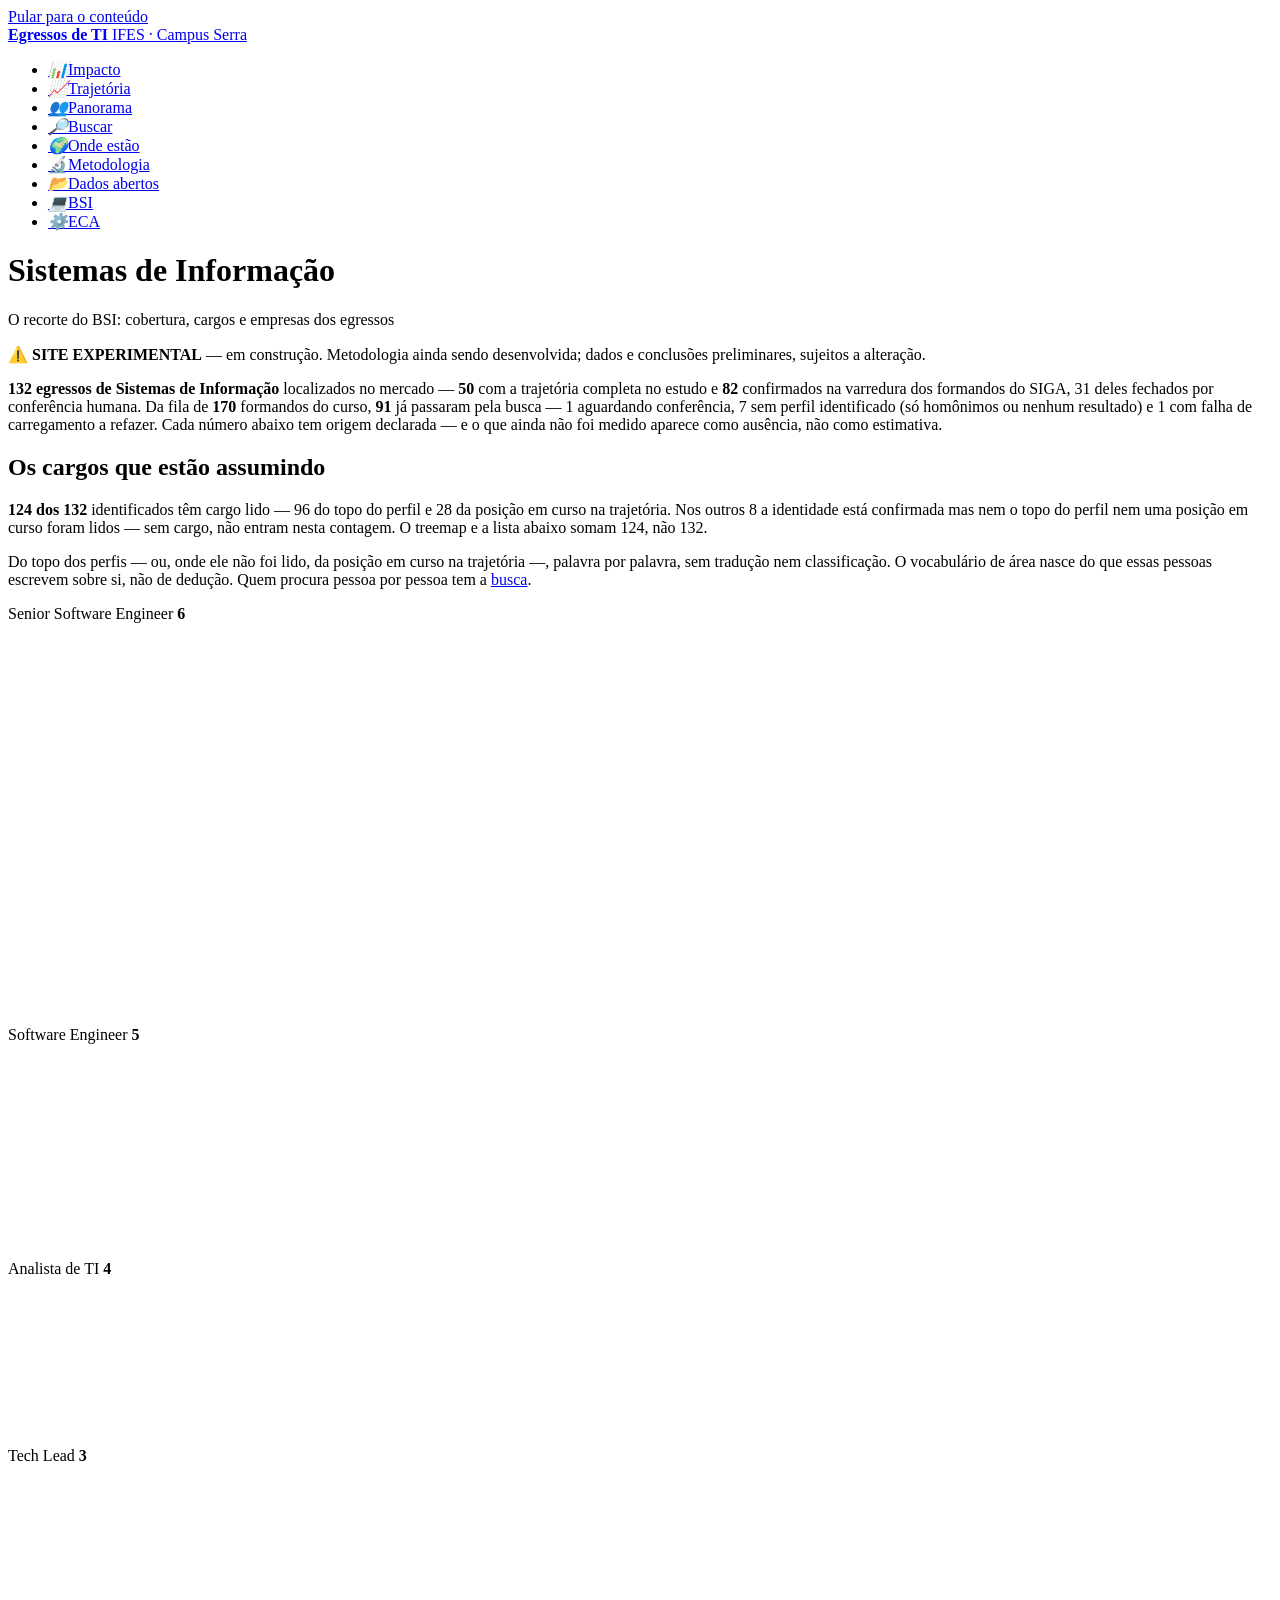
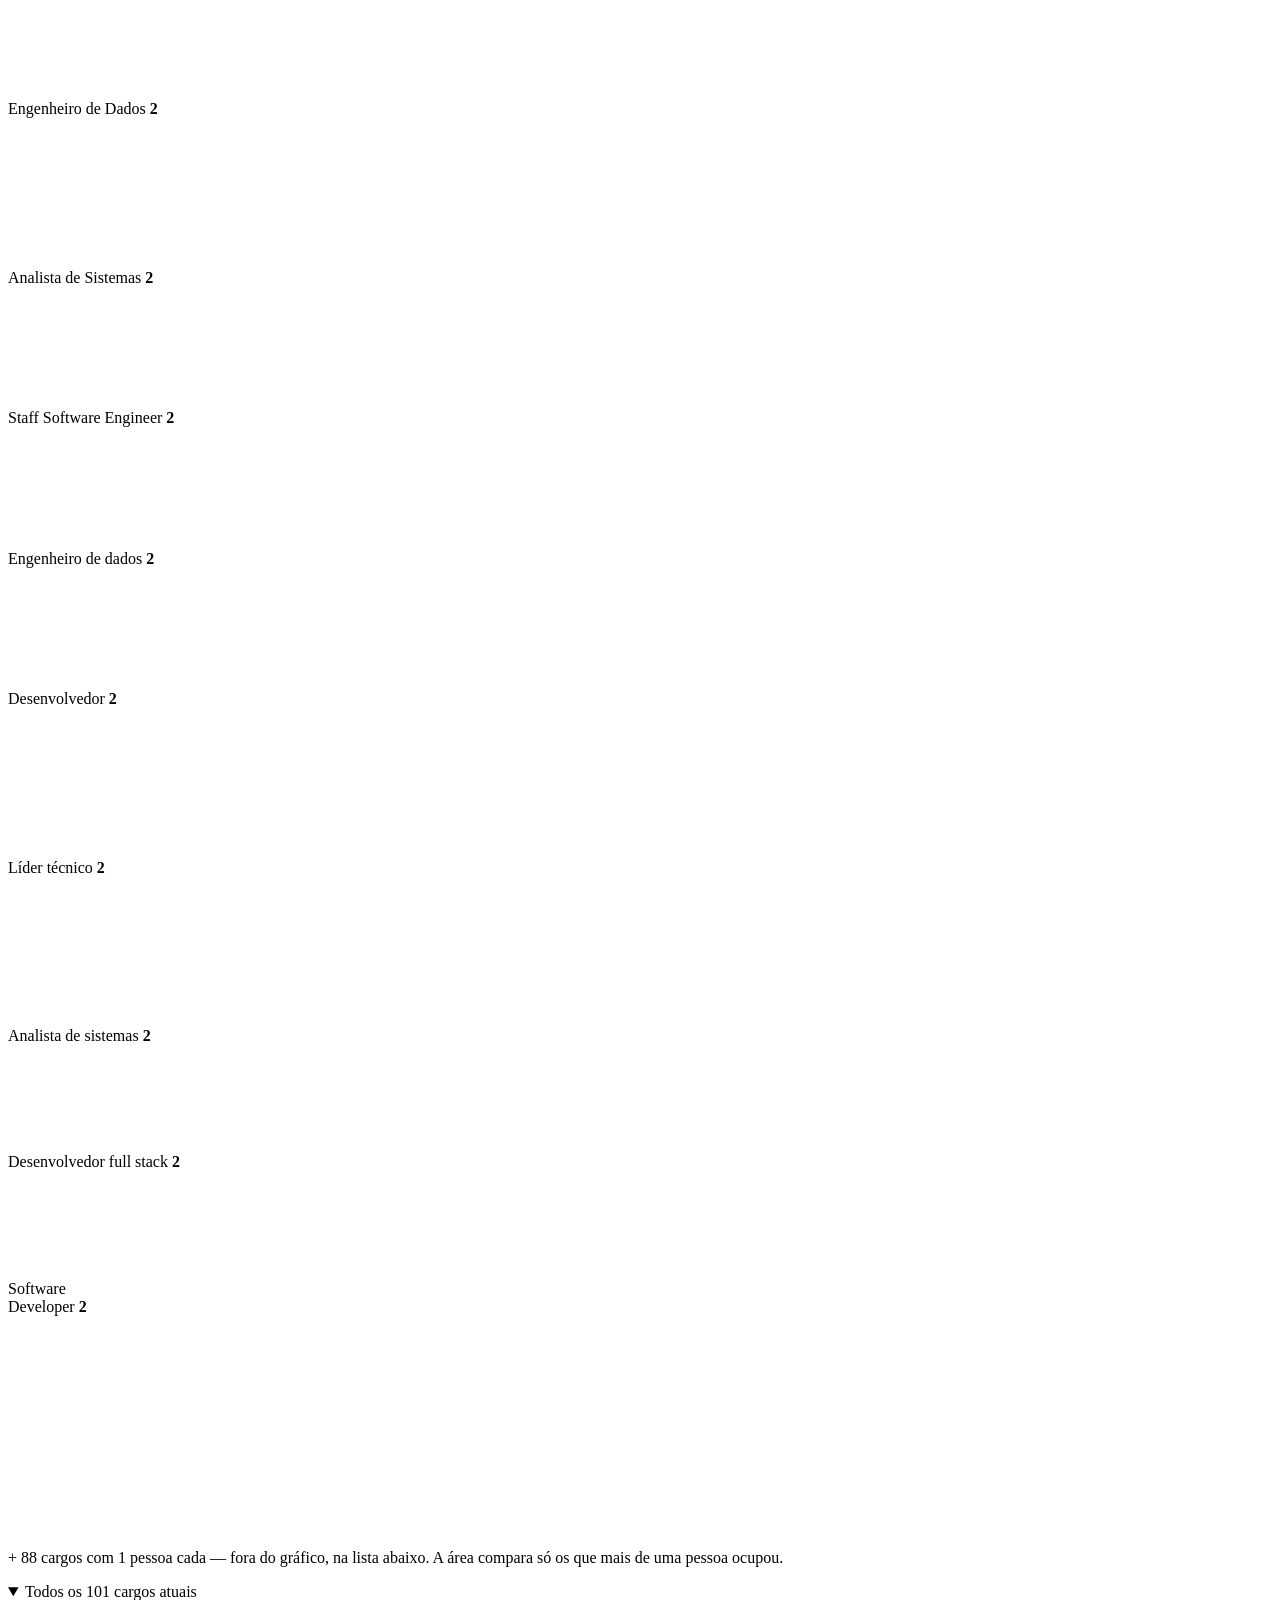
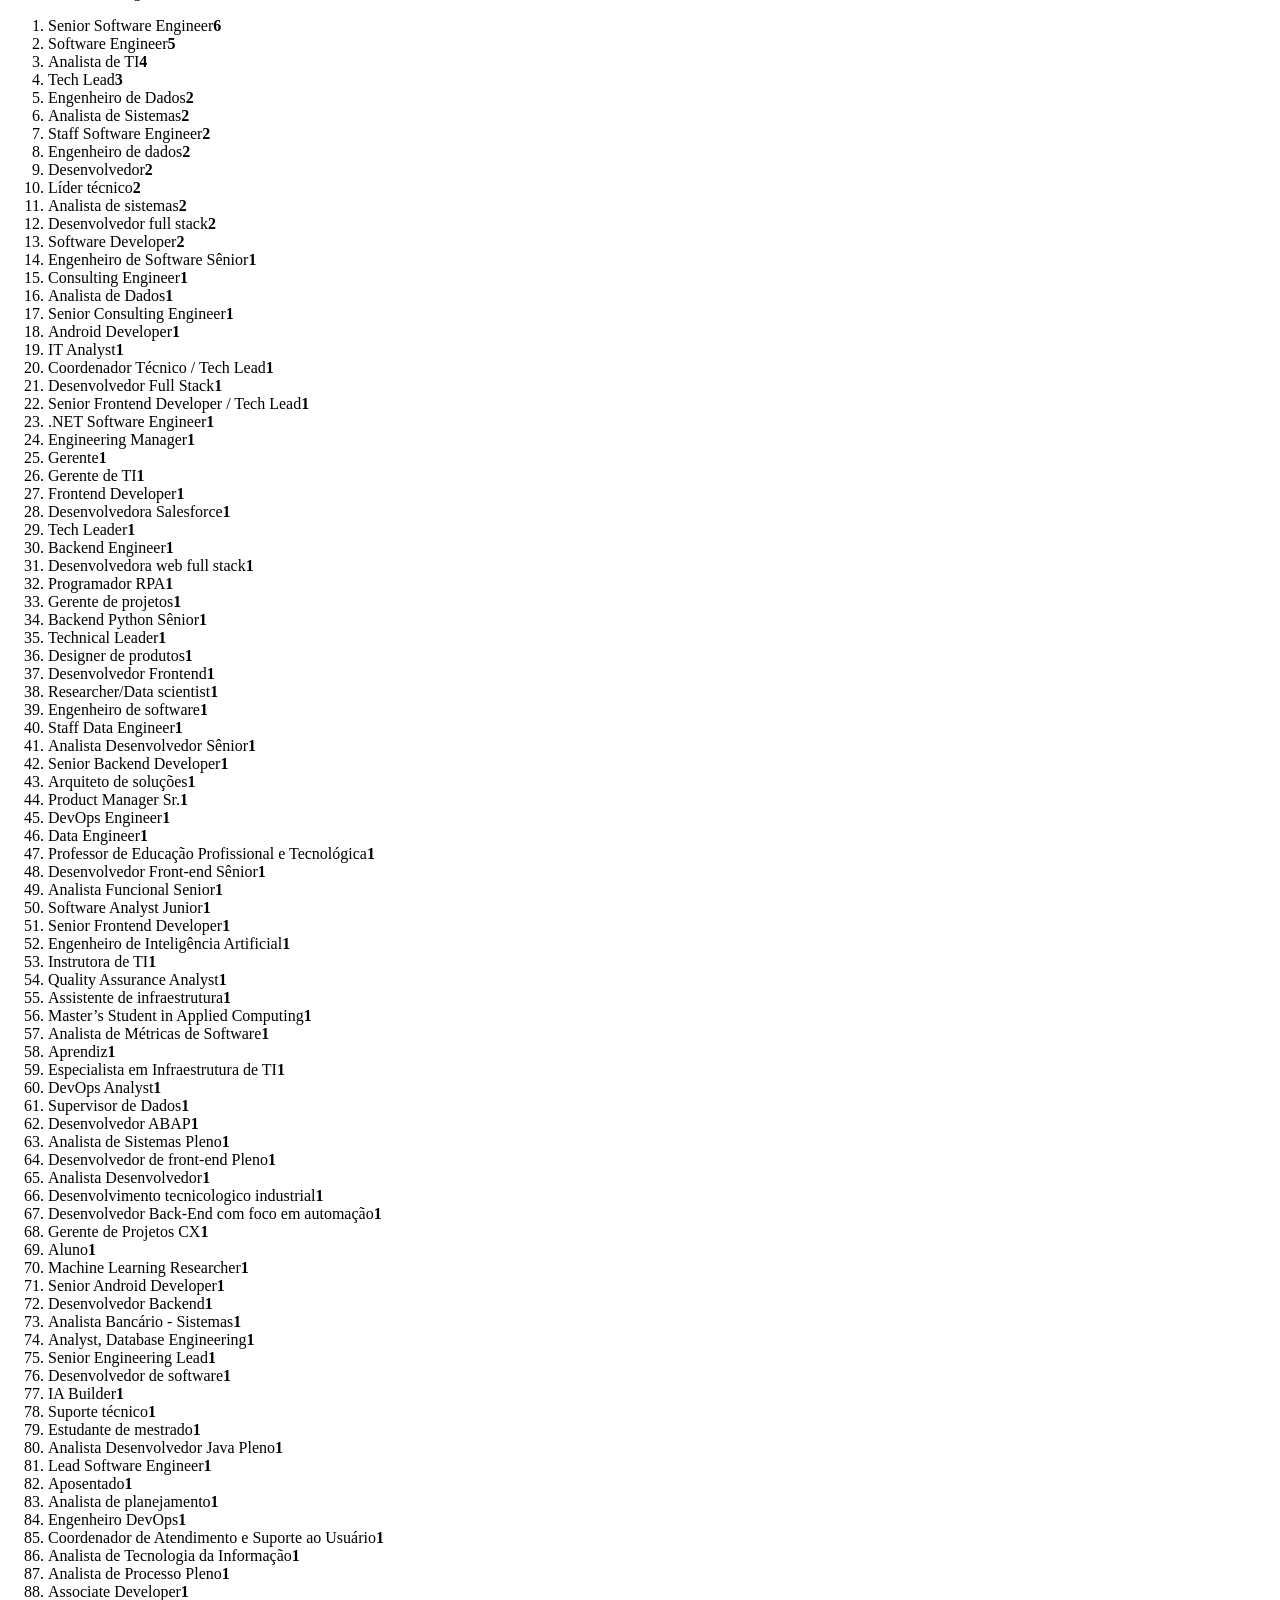
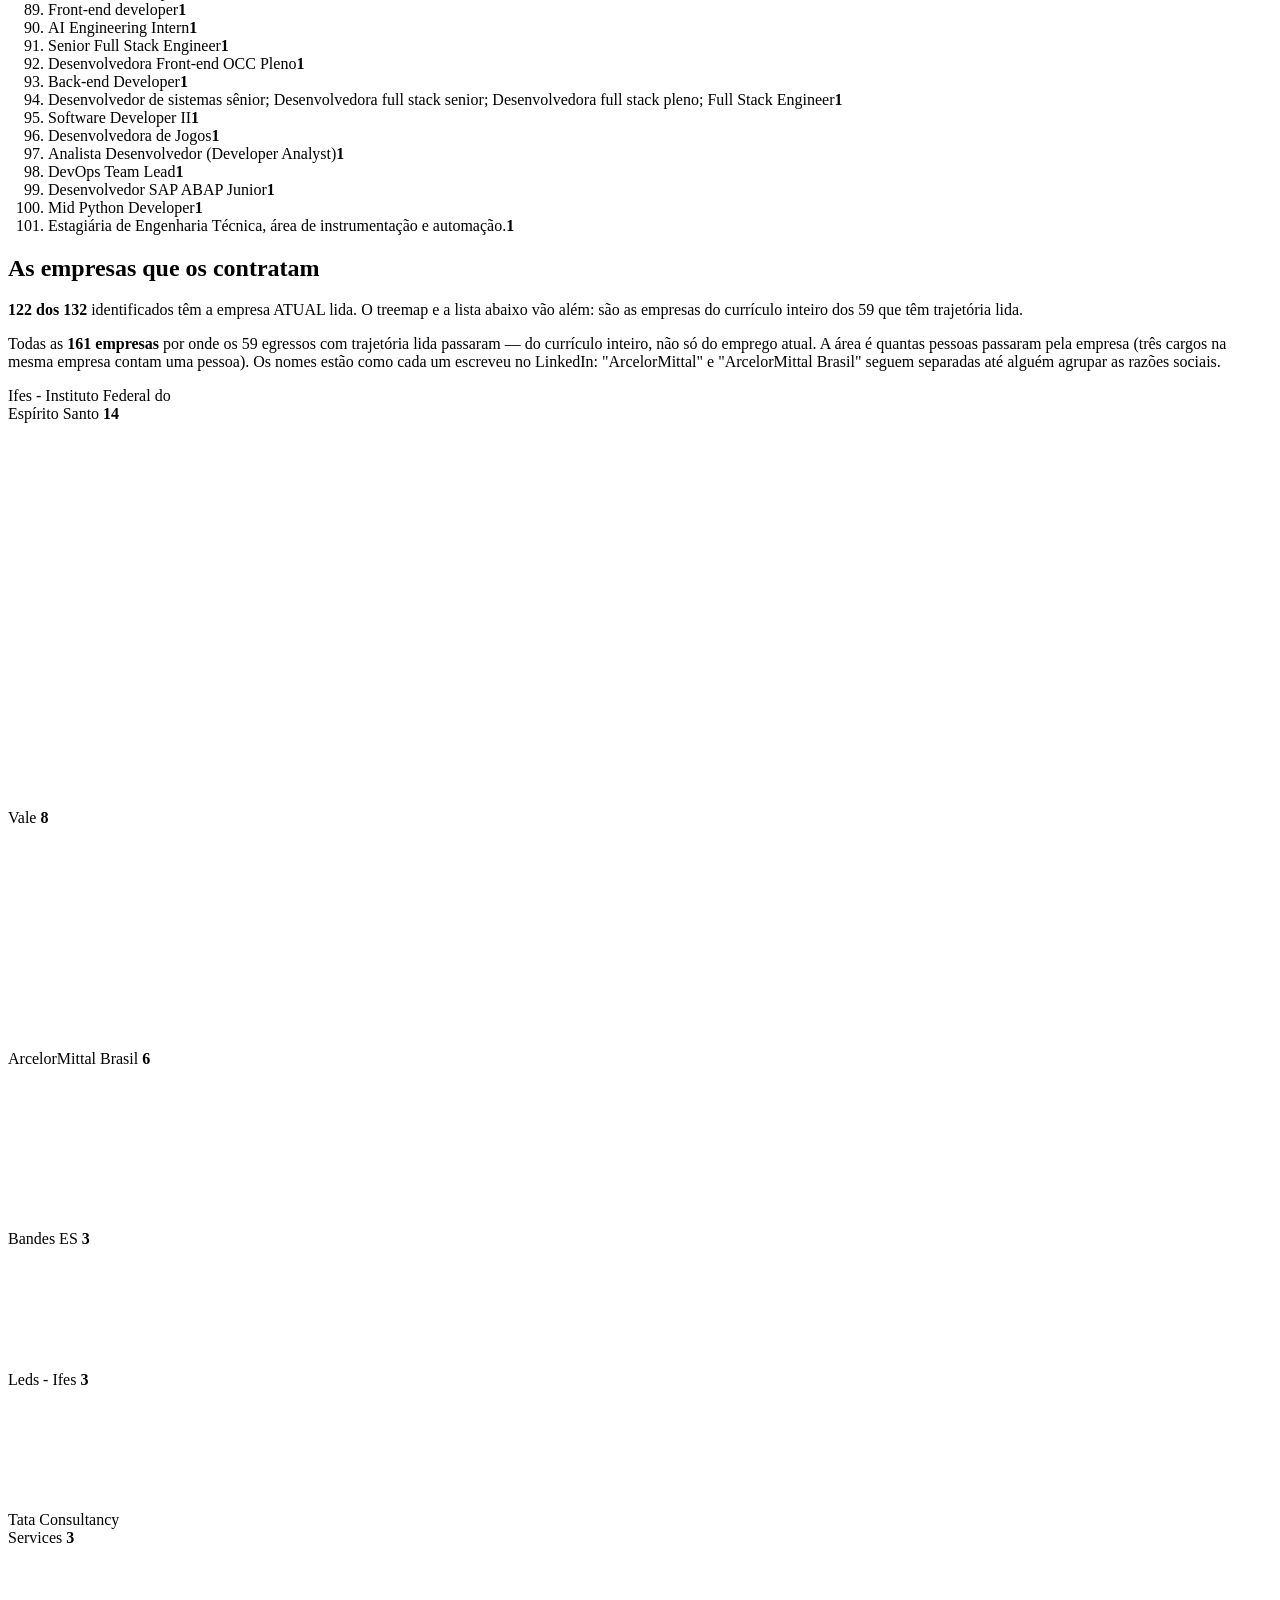
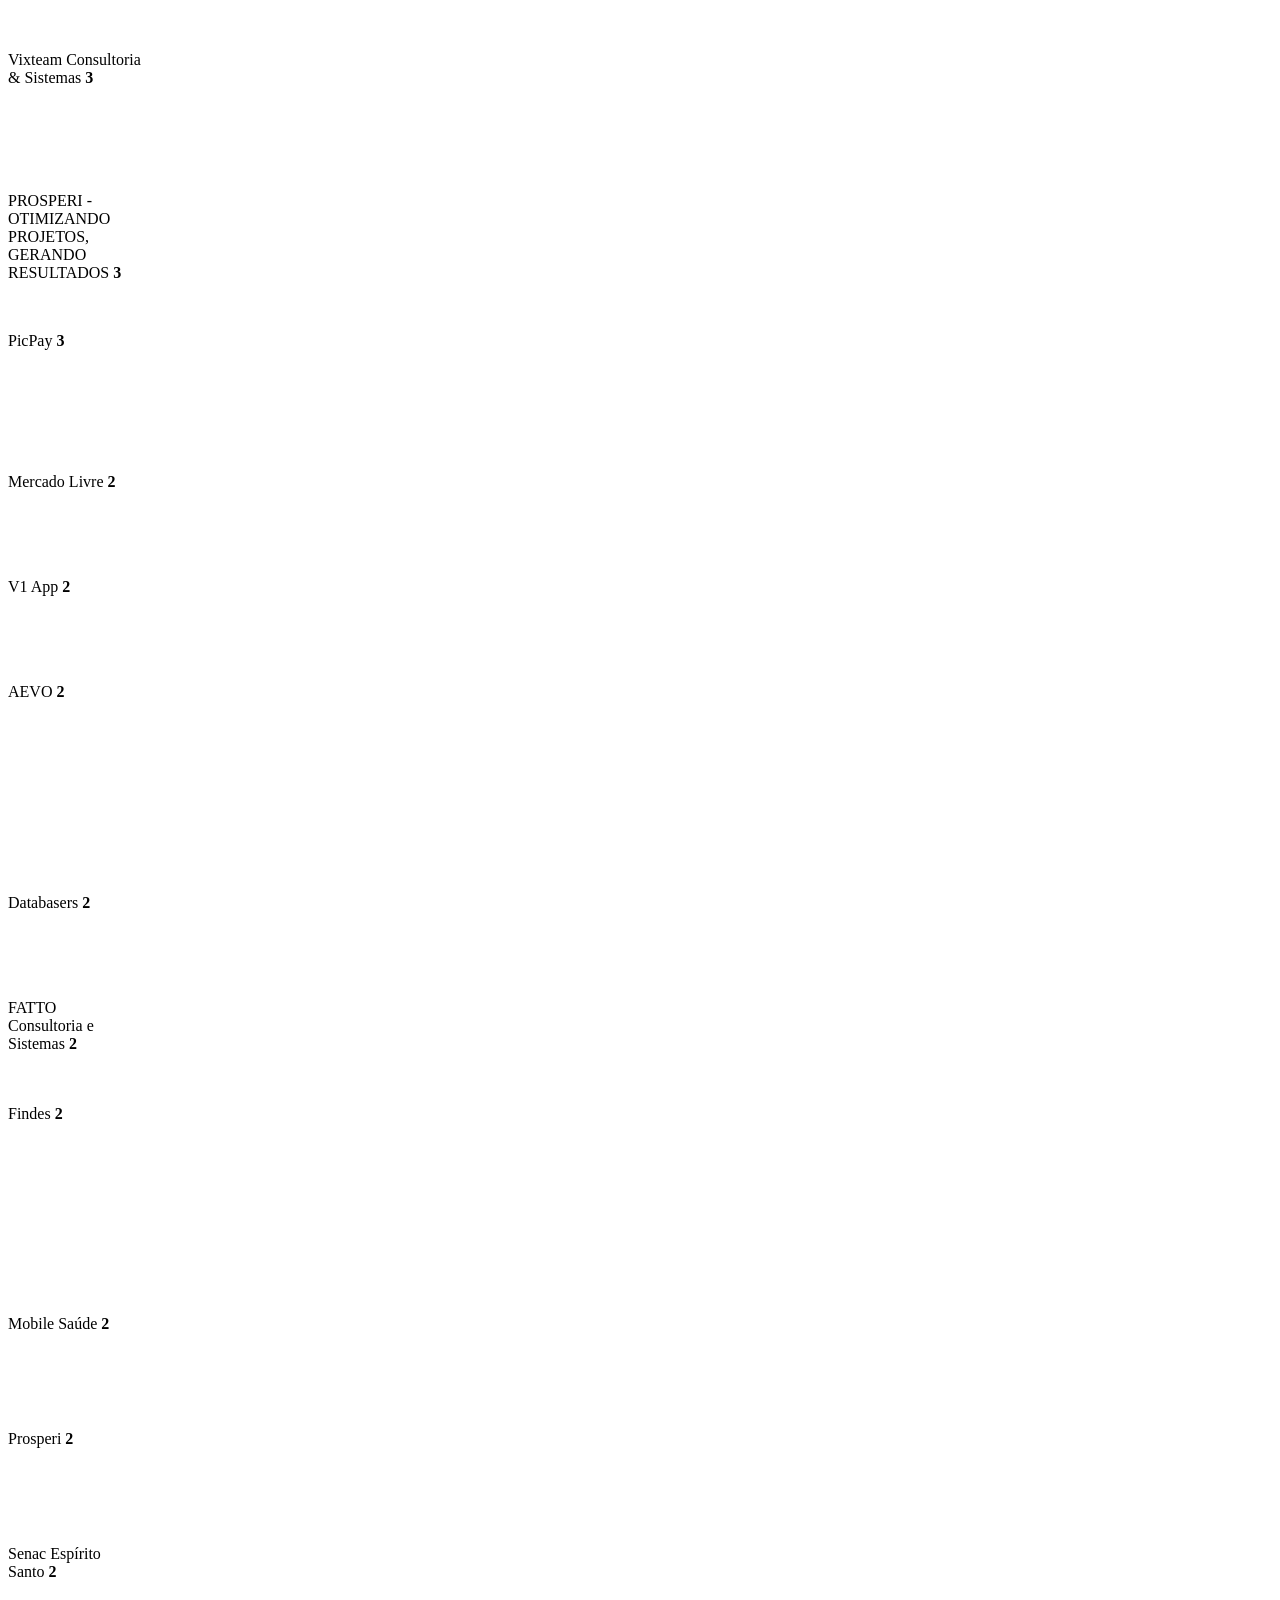
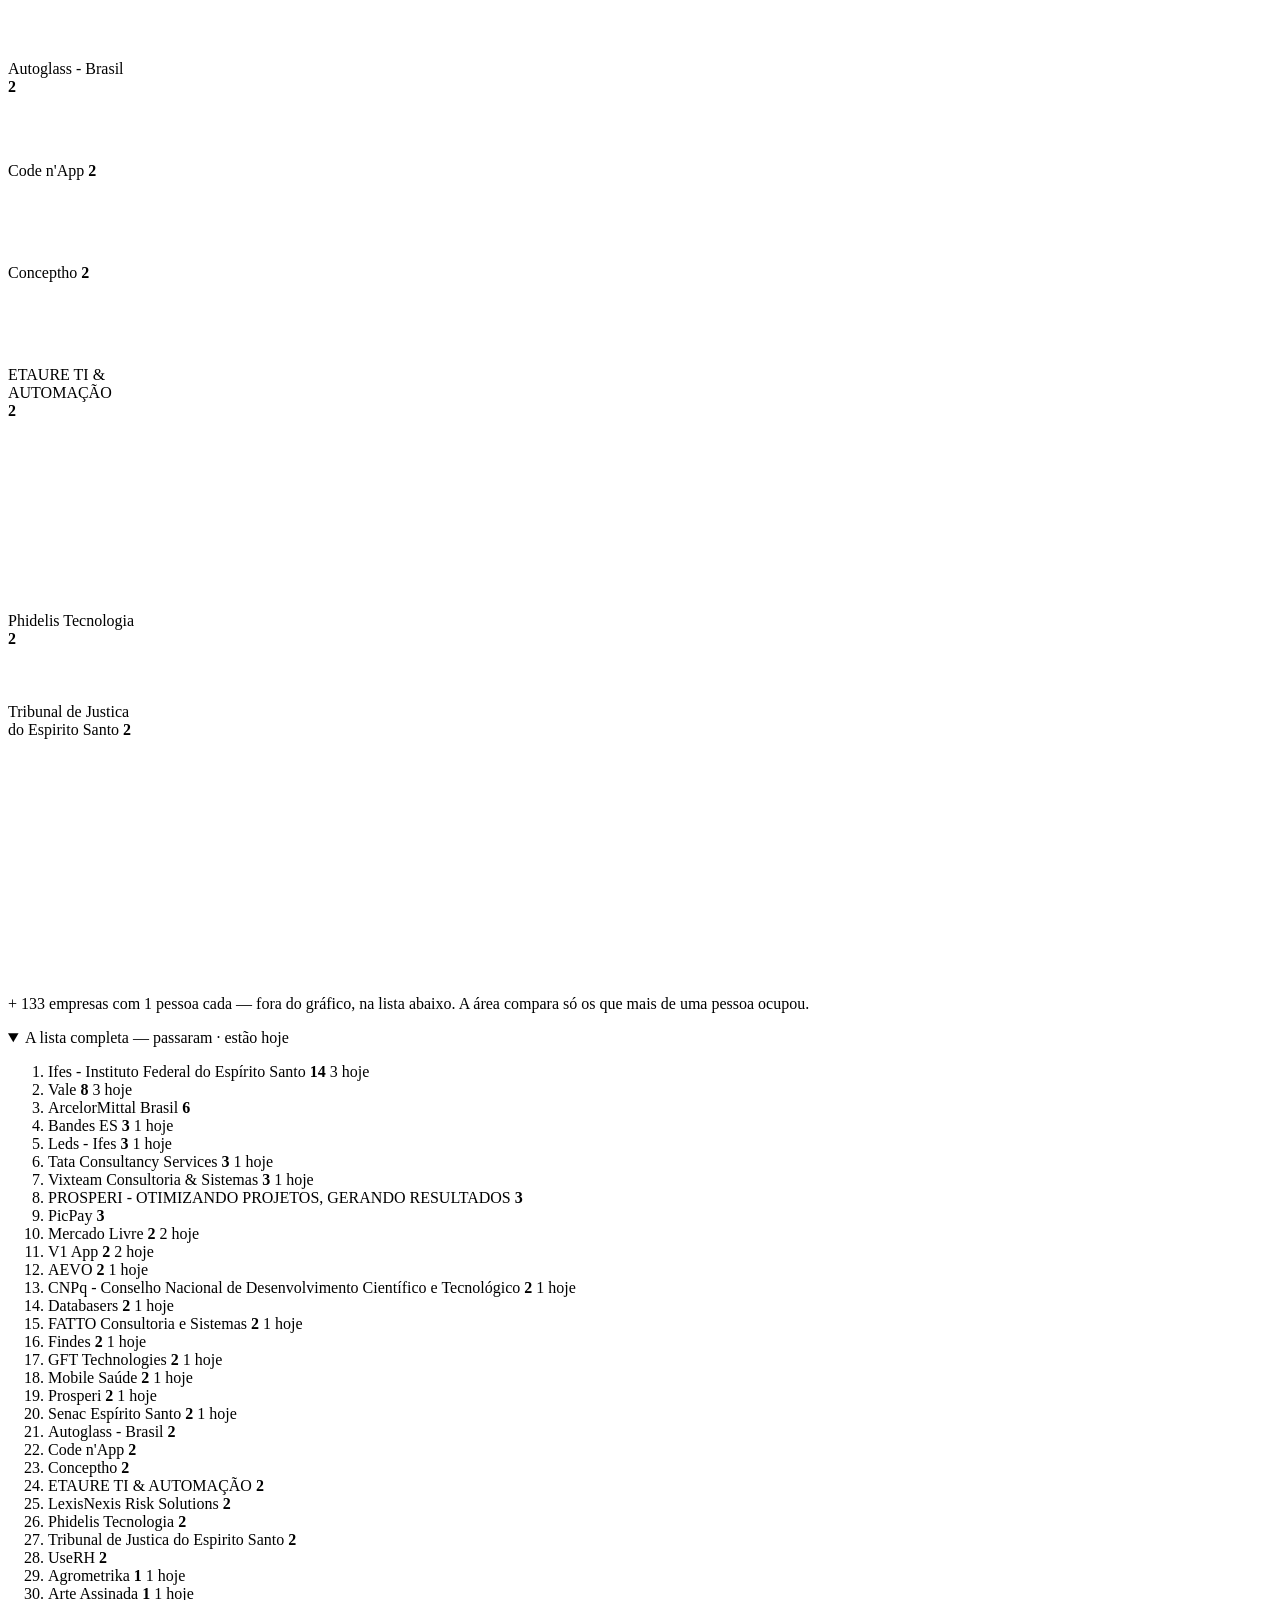
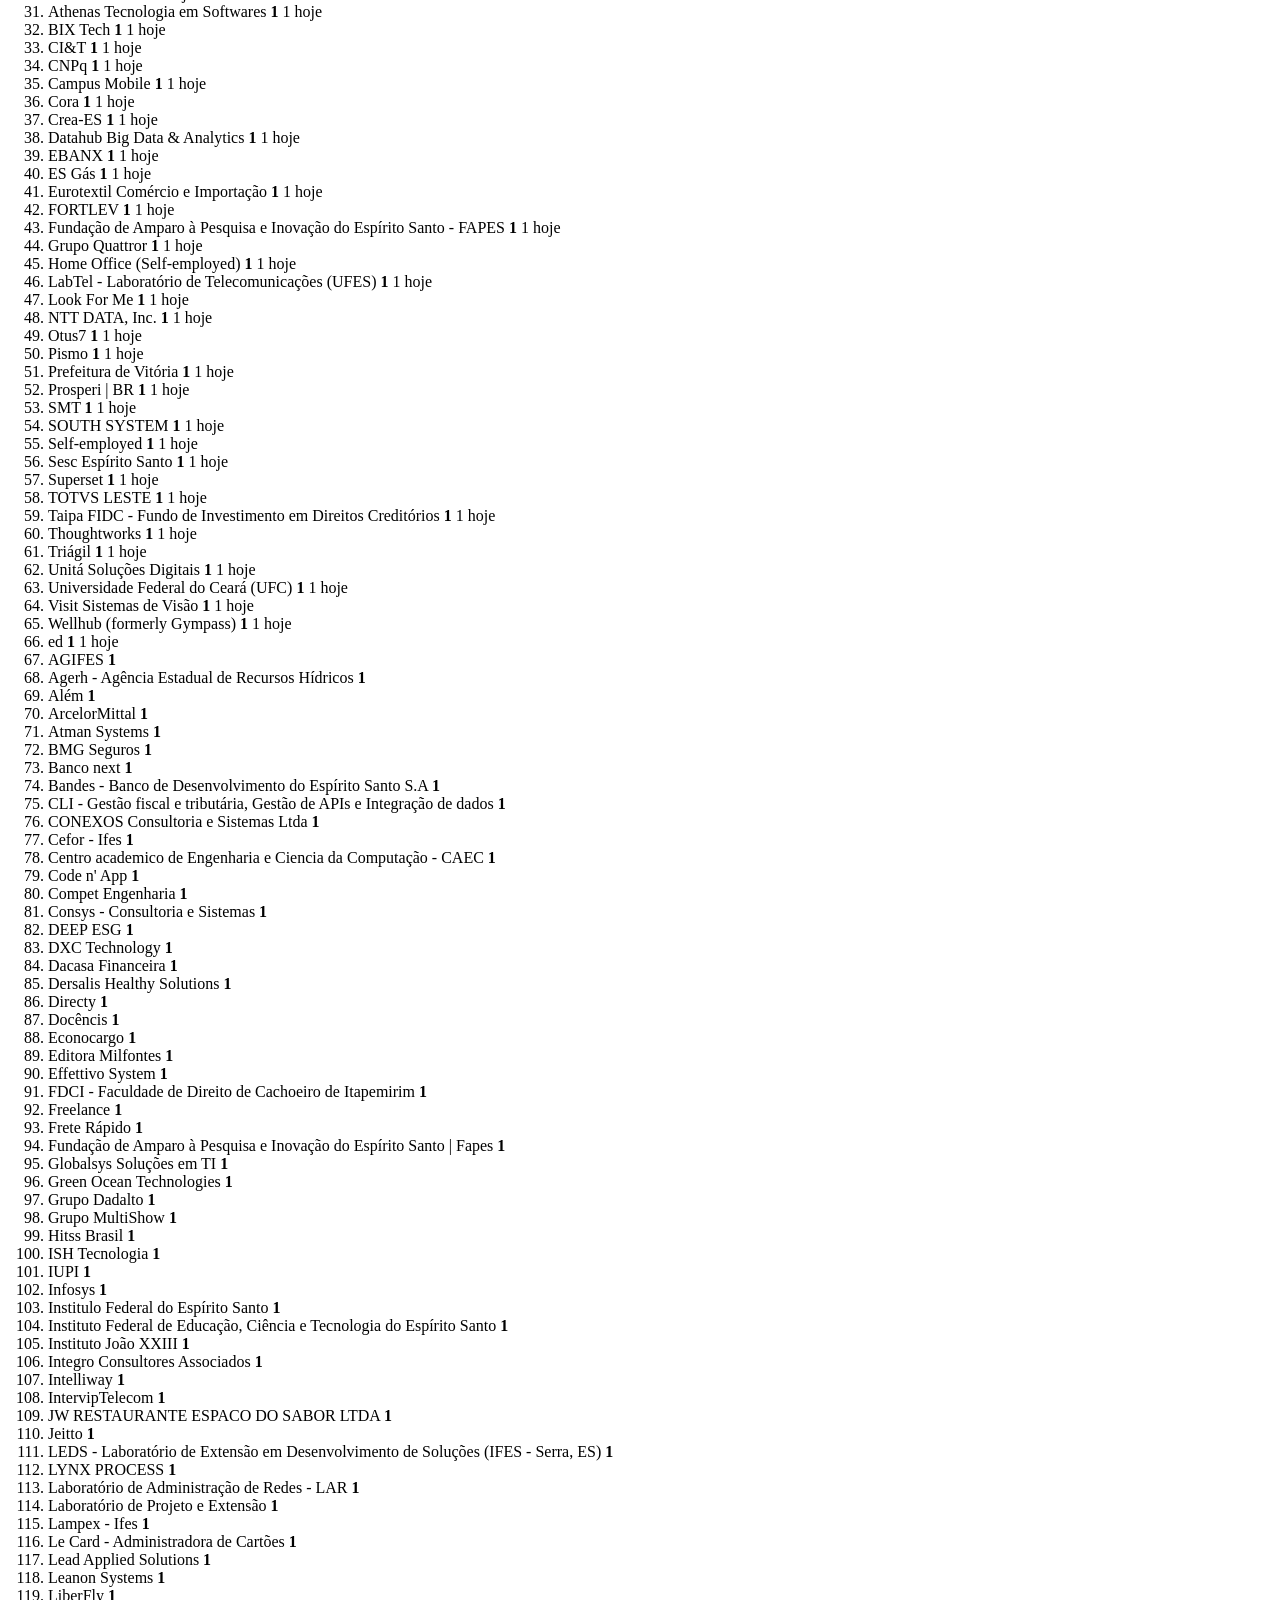
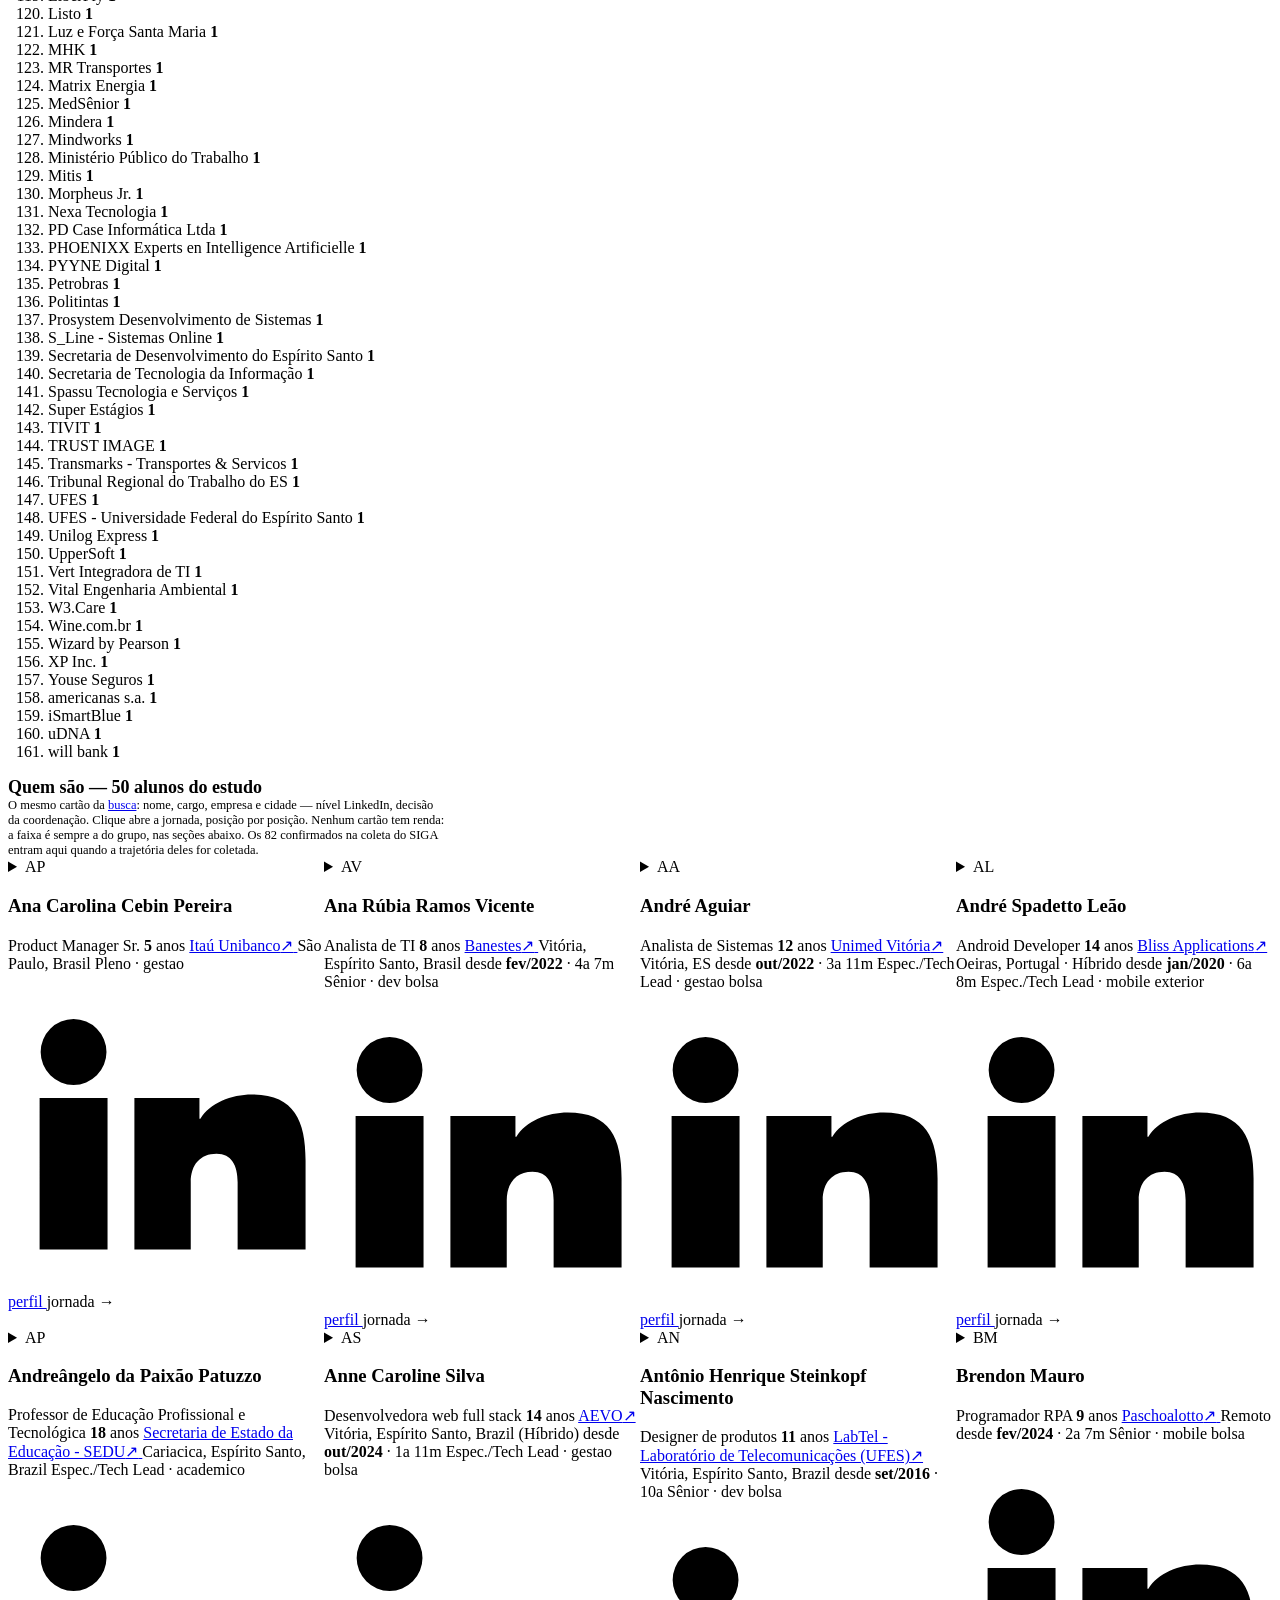
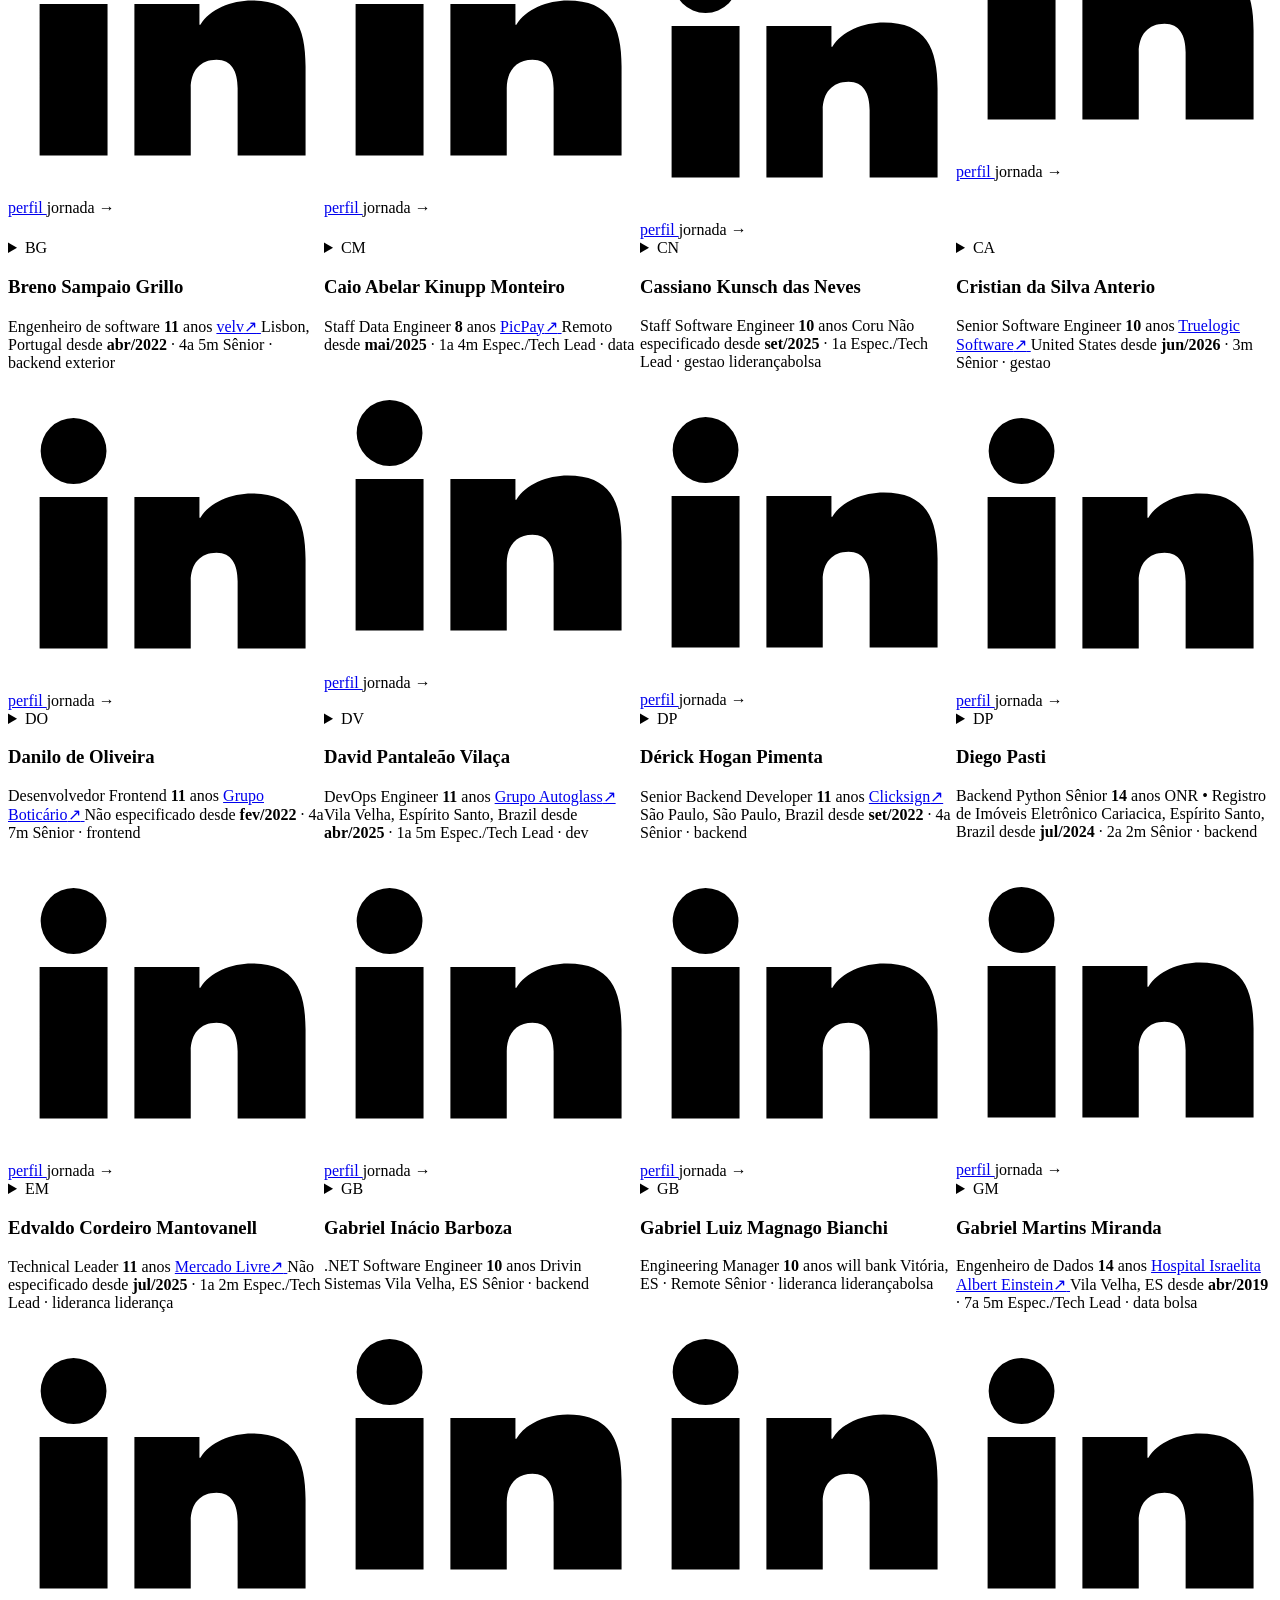
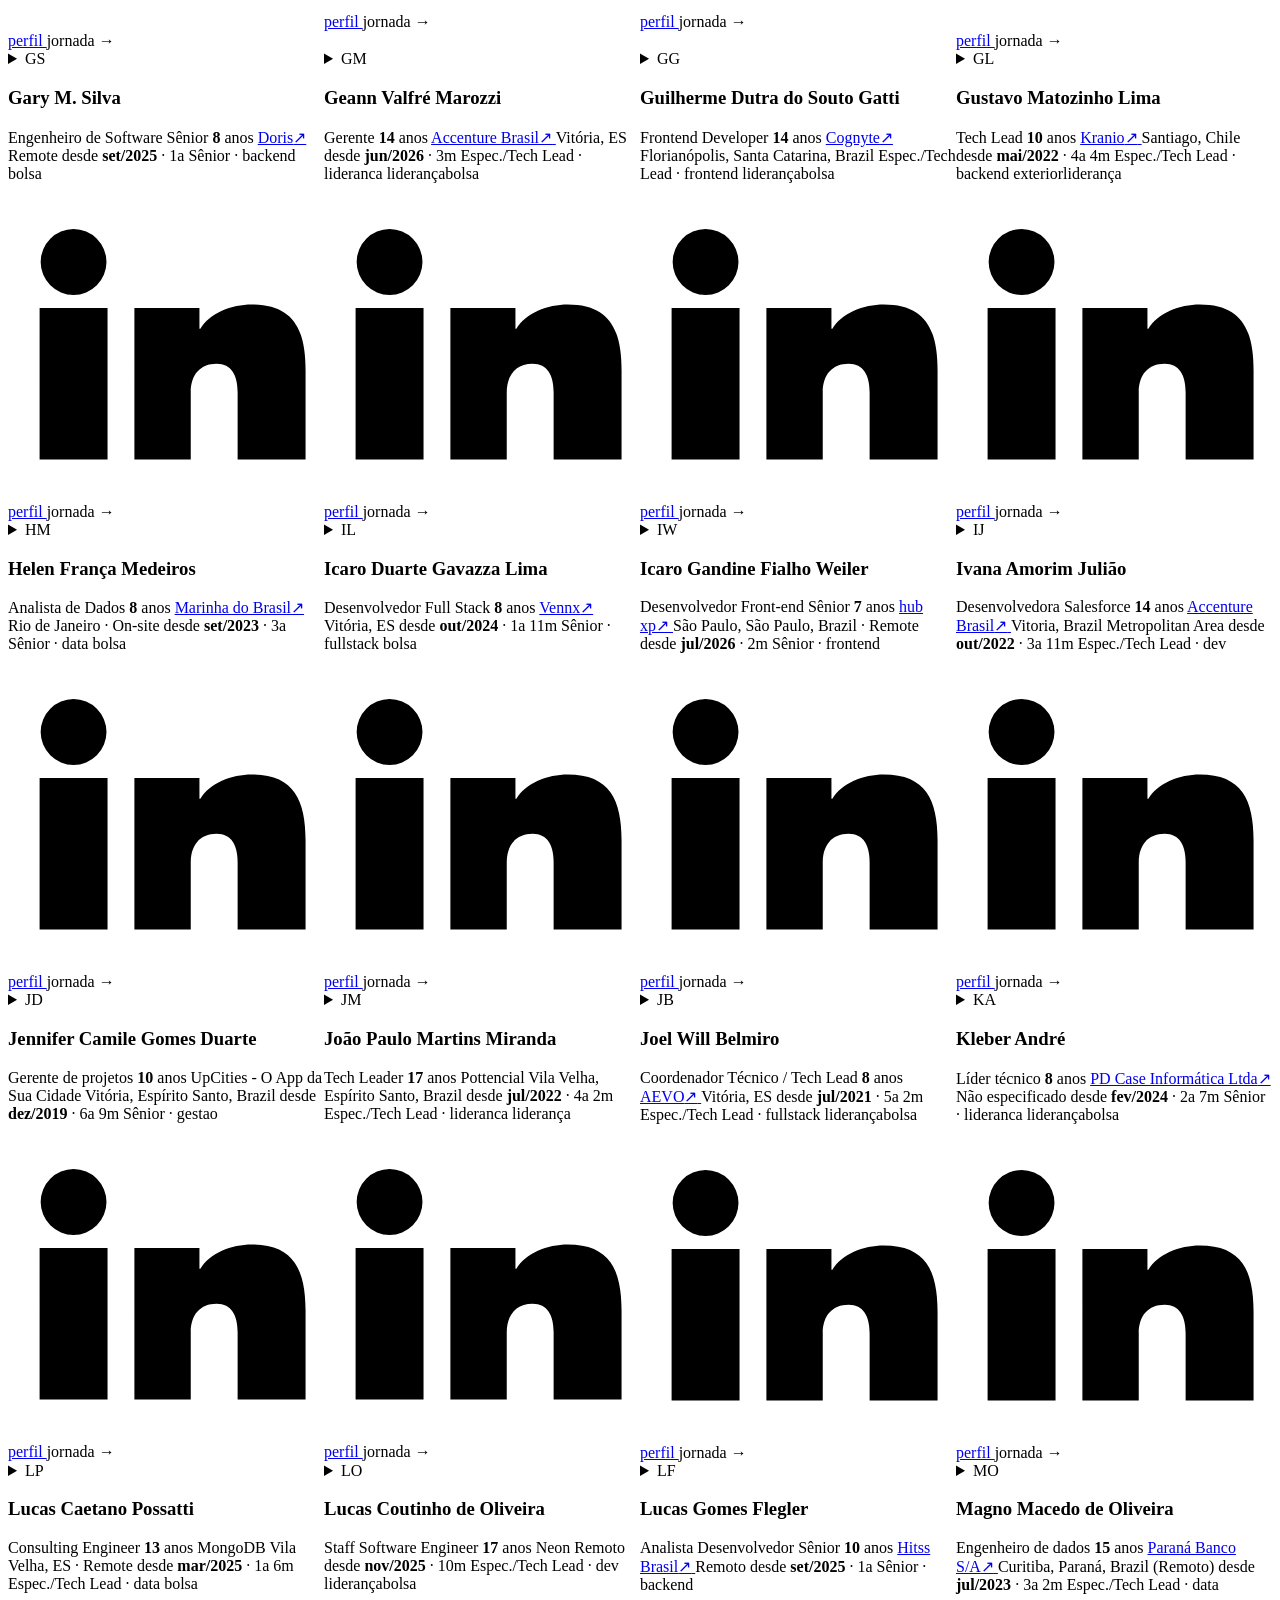
==== commit 96f6ee60: "site: BSI com 132 egressos identificados Co-Authored-By: Claude Opus 5.5 (1M context) <noreply@anthr" ====
--- a/bsi.html
+++ b/bsi.html
@@ -1,4 +1,4 @@
-<!DOCTYPE html><html lang="pt-BR" data-astro-cid-5hce7sga> <head><meta charset="utf-8"><meta name="viewport" content="width=device-width, initial-scale=1"><title>Sistemas de Informação — Egressos de TI · IFES Campus Serra</title><meta name="description" content="Sistemas de Informação: 114 egressos no mercado — os cargos que assumem, as empresas que os contratam e quanto o mercado paga, por nível e ao longo dos anos."><link rel="icon" href="/egressos/favicon.svg" type="image/svg+xml"><link rel="stylesheet" href="/egressos/_astro/bsi.BfaB_h2y.css">
+<!DOCTYPE html><html lang="pt-BR" data-astro-cid-5hce7sga> <head><meta charset="utf-8"><meta name="viewport" content="width=device-width, initial-scale=1"><title>Sistemas de Informação — Egressos de TI · IFES Campus Serra</title><meta name="description" content="Sistemas de Informação: 132 egressos no mercado — os cargos que assumem, as empresas que os contratam e quanto o mercado paga, por nível e ao longo dos anos."><link rel="icon" href="/egressos/favicon.svg" type="image/svg+xml"><link rel="stylesheet" href="/egressos/_astro/bsi.BfaB_h2y.css">
 <style>svg[data-astro-cid-nk42cget]{min-width:560px;width:100%;height:auto;display:block}.grade[data-astro-cid-nk42cget]{stroke:var(--borda);stroke-width:1}.referencia[data-astro-cid-nk42cget]{stroke:var(--sutil-2);stroke-width:1.5;stroke-dasharray:6 5}.referencia-rotulo[data-astro-cid-nk42cget]{fill:var(--sutil-2)}.tick[data-astro-cid-nk42cget]{fill:var(--sutil-2);font-family:var(--mono);font-size:11px}.rotulo-fim[data-astro-cid-nk42cget]{font-family:var(--sans);font-size:11.5px;font-weight:500}.unidade[data-astro-cid-nk42cget]{font-size:12px;color:var(--sutil-2);margin:var(--e2) 0 0;font-style:italic}
 </style>
 <link rel="stylesheet" href="/egressos/_astro/bsi.BvoKpc2N.css">
@@ -6,33 +6,33 @@
 </style></head> <body data-astro-cid-5hce7sga> <a class="pular" href="#conteudo" data-astro-cid-5hce7sga>Pular para o conteúdo</a> <div class="faixa" aria-hidden="true" data-astro-cid-5hce7sga></div> <nav class="navbar" aria-label="Seções do estudo" data-astro-cid-5hce7sga> <div class="miolo barra" data-astro-cid-5hce7sga> <a class="marca" href="/egressos/index.html" data-astro-cid-5hce7sga> <b data-astro-cid-5hce7sga>Egressos de TI</b> <span data-astro-cid-5hce7sga>IFES · Campus Serra</span> </a> <ul class="itens" data-astro-cid-5hce7sga> <li data-astro-cid-5hce7sga> <a href="/egressos/index.html" title="Visão executiva: renda estimada vs. mercado" data-astro-cid-5hce7sga> <i aria-hidden="true" data-astro-cid-5hce7sga>📊</i>Impacto </a> </li><li data-astro-cid-5hce7sga> <a href="/egressos/trajetoria_salarial.html" title="Ano a ano, em salários mínimos e vs. o mundo" data-astro-cid-5hce7sga> <i aria-hidden="true" data-astro-cid-5hce7sga>📈</i>Trajetória </a> </li><li data-astro-cid-5hce7sga> <a href="/egressos/dashboard_alunos.html" title="Linha do tempo e cards anonimizados (A–AX)" data-astro-cid-5hce7sga> <i aria-hidden="true" data-astro-cid-5hce7sga>👥</i>Panorama </a> </li><li data-astro-cid-5hce7sga> <a href="/egressos/busca.html" title="Egressos, empresas e faixas de renda do mercado" data-astro-cid-5hce7sga> <i aria-hidden="true" data-astro-cid-5hce7sga>🔎</i>Buscar </a> </li><li data-astro-cid-5hce7sga> <a href="/egressos/egressos-carreiras.html" title="Empresas, países e jornada de cada um" data-astro-cid-5hce7sga> <i aria-hidden="true" data-astro-cid-5hce7sga>🌍</i>Onde estão </a> </li><li data-astro-cid-5hce7sga> <a href="/egressos/metodologia.html" title="Fontes, ETL, cálculo salarial e ressalvas" data-astro-cid-5hce7sga> <i aria-hidden="true" data-astro-cid-5hce7sga>🔬</i>Metodologia </a> </li><li data-astro-cid-5hce7sga> <a href="/egressos/dados-abertos.html" title="Baixe os JSON e o código (CC BY / MIT)" data-astro-cid-5hce7sga> <i aria-hidden="true" data-astro-cid-5hce7sga>📂</i>Dados abertos </a> </li><li data-astro-cid-5hce7sga> <a href="/egressos/bsi.html" title="O recorte do BSI: cobertura, cargos e empresas dos egressos" aria-current="page" data-astro-cid-5hce7sga> <i aria-hidden="true" data-astro-cid-5hce7sga>💻</i>BSI </a> </li><li data-astro-cid-5hce7sga> <a href="/egressos/eca.html" title="O recorte da ECA: cobertura, cargos e empresas dos egressos" data-astro-cid-5hce7sga> <i aria-hidden="true" data-astro-cid-5hce7sga>⚙️</i>ECA </a> </li> </ul> </div> </nav> <header class="cabecalho" data-astro-cid-5hce7sga> <div class="miolo" data-astro-cid-5hce7sga> <h1 data-astro-cid-5hce7sga>Sistemas de Informação</h1> <p class="sub" data-astro-cid-5hce7sga>O recorte do BSI: cobertura, cargos e empresas dos egressos</p> </div> </header> <main id="conteudo" class="miolo" data-astro-cid-5hce7sga>  <p class="aviso-experimental" role="note" data-astro-cid-l67lvijz>
 ⚠️ <strong data-astro-cid-l67lvijz>SITE EXPERIMENTAL</strong> — em construção. Metodologia ainda sendo desenvolvida;
   dados e conclusões preliminares, sujeitos a alteração.
-</p> <p class="chamada" data-astro-cid-l67lvijz> <b data-astro-cid-l67lvijz>114 egressos de Sistemas de Informação</b> localizados no mercado —
-<span data-astro-cid-l67lvijz><b data-astro-cid-l67lvijz>50</b> com a trajetória completa no estudo e </span> <b data-astro-cid-l67lvijz>64</b> confirmados na varredura dos formandos do SIGA,
+</p> <p class="chamada" data-astro-cid-l67lvijz> <b data-astro-cid-l67lvijz>132 egressos de Sistemas de Informação</b> localizados no mercado —
+<span data-astro-cid-l67lvijz><b data-astro-cid-l67lvijz>50</b> com a trajetória completa no estudo e </span> <b data-astro-cid-l67lvijz>82</b> confirmados na varredura dos formandos do SIGA,
 31 deles fechados por conferência humana. Da fila de
-<b data-astro-cid-l67lvijz>170</b> formandos do curso, <b data-astro-cid-l67lvijz>66</b> já
-  passaram pela busca<span data-astro-cid-l67lvijz> — 1 sem perfil identificado (só homônimos ou nenhum resultado) e 1 com falha de carregamento a refazer</span>. Cada número abaixo tem origem declarada — e o que ainda não foi
+<b data-astro-cid-l67lvijz>170</b> formandos do curso, <b data-astro-cid-l67lvijz>91</b> já
+  passaram pela busca<span data-astro-cid-l67lvijz> — 1 aguardando conferência, 7 sem perfil identificado (só homônimos ou nenhum resultado) e 1 com falha de carregamento a refazer</span>. Cada número abaixo tem origem declarada — e o que ainda não foi
   medido aparece como ausência, não como estimativa.
-</p> <section data-astro-cid-l67lvijz> <h2 data-astro-cid-l67lvijz>Os cargos que estão assumindo</h2> <p class="cobertura" data-astro-cid-l67lvijz> <b data-astro-cid-l67lvijz>97 dos 114</b> identificados têm cargo lido<span data-astro-cid-l67lvijz> — 80 do topo do perfil e
-17 da posição em curso na trajetória</span>.
-<span data-astro-cid-l67lvijz> Nos outros 17 a identidade está confirmada mas nem o topo do
+</p> <section data-astro-cid-l67lvijz> <h2 data-astro-cid-l67lvijz>Os cargos que estão assumindo</h2> <p class="cobertura" data-astro-cid-l67lvijz> <b data-astro-cid-l67lvijz>124 dos 132</b> identificados têm cargo lido<span data-astro-cid-l67lvijz> — 96 do topo do perfil e
+28 da posição em curso na trajetória</span>.
+<span data-astro-cid-l67lvijz> Nos outros 8 a identidade está confirmada mas nem o topo do
         perfil nem uma posição em curso foram lidos — sem cargo, não entram nesta contagem.
-        O treemap e a lista abaixo somam 97, não 114.</span> </p> <p class="nota" data-astro-cid-l67lvijz>Do topo dos perfis — ou, onde ele não foi lido, da posição em curso na
+        O treemap e a lista abaixo somam 124, não 132.</span> </p> <p class="nota" data-astro-cid-l67lvijz>Do topo dos perfis — ou, onde ele não foi lido, da posição em curso na
     trajetória —, palavra por palavra, sem tradução nem classificação.
     O vocabulário de área nasce do que essas pessoas escrevem sobre si, não de dedução.
-    Quem procura pessoa por pessoa tem a <a href="/egressos/busca.html" data-astro-cid-l67lvijz>busca</a>.</p>  <div class="treemap" role="img" aria-label="Treemap dos 83 cargos atuais, por número de egressos" style="aspect-ratio:3.000" data-astro-cid-jmywihfp> <div class="bloco d4" style="left:0.000%;top:0.000%;width:20.833%;height:100.000%" title="Senior Software Engineer — 5" data-astro-cid-jmywihfp> <span class="txt" data-astro-cid-jmywihfp><span class="nome" data-astro-cid-jmywihfp>Senior Software Engineer</span> <b data-astro-cid-jmywihfp>5</b></span> </div><div class="bloco d3" style="left:20.833%;top:0.000%;width:20.833%;height:60.000%" title="Tech Lead — 3" data-astro-cid-jmywihfp> <span class="txt" data-astro-cid-jmywihfp><span class="nome" data-astro-cid-jmywihfp>Tech Lead</span> <b data-astro-cid-jmywihfp>3</b></span> </div><div class="bloco d2" style="left:20.833%;top:60.000%;width:20.833%;height:40.000%" title="Engenheiro de Dados — 2" data-astro-cid-jmywihfp> <span class="txt" data-astro-cid-jmywihfp><span class="nome" data-astro-cid-jmywihfp>Engenheiro de Dados</span> <b data-astro-cid-jmywihfp>2</b></span> </div><div class="bloco d2" style="left:41.667%;top:0.000%;width:16.667%;height:50.000%" title="Staff Software Engineer — 2" data-astro-cid-jmywihfp> <span class="txt" data-astro-cid-jmywihfp><span class="nome" data-astro-cid-jmywihfp>Staff Software Engineer</span> <b data-astro-cid-jmywihfp>2</b></span> </div><div class="bloco d2" style="left:41.667%;top:50.000%;width:16.667%;height:50.000%" title="Analista de TI — 2" data-astro-cid-jmywihfp> <span class="txt" data-astro-cid-jmywihfp><span class="nome" data-astro-cid-jmywihfp>Analista de TI</span> <b data-astro-cid-jmywihfp>2</b></span> </div><div class="bloco d2" style="left:58.333%;top:0.000%;width:16.667%;height:50.000%" title="Engenheiro de dados — 2" data-astro-cid-jmywihfp> <span class="txt" data-astro-cid-jmywihfp><span class="nome" data-astro-cid-jmywihfp>Engenheiro de dados</span> <b data-astro-cid-jmywihfp>2</b></span> </div><div class="bloco d2" style="left:58.333%;top:50.000%;width:16.667%;height:50.000%" title="Líder técnico — 2" data-astro-cid-jmywihfp> <span class="txt" data-astro-cid-jmywihfp><span class="nome" data-astro-cid-jmywihfp>Líder técnico</span> <b data-astro-cid-jmywihfp>2</b></span> </div><div class="bloco d2" style="left:75.000%;top:0.000%;width:12.500%;height:66.667%" title="Analista de sistemas — 2" data-astro-cid-jmywihfp> <span class="txt" data-astro-cid-jmywihfp><span class="nome" data-astro-cid-jmywihfp>Analista de sistemas</span> <b data-astro-cid-jmywihfp>2</b></span> </div><div class="bloco d2" style="left:87.500%;top:0.000%;width:12.500%;height:66.667%" title="Desenvolvedor full stack — 2" data-astro-cid-jmywihfp> <span class="txt" data-astro-cid-jmywihfp><span class="nome" data-astro-cid-jmywihfp>Desenvolvedor full stack</span> <b data-astro-cid-jmywihfp>2</b></span> </div><div class="bloco d2" style="left:75.000%;top:66.667%;width:25.000%;height:33.333%" title="Software Engineer — 2" data-astro-cid-jmywihfp> <span class="txt" data-astro-cid-jmywihfp><span class="nome" data-astro-cid-jmywihfp>Software Engineer</span> <b data-astro-cid-jmywihfp>2</b></span> </div> </div> <p class="fora" data-astro-cid-jmywihfp>+ 73 cargos com 1 pessoa cada — fora do gráfico, na lista abaixo.
-    A área compara só os que mais de uma pessoa ocupou.</p>  <details class="todas" open data-astro-cid-l67lvijz> <summary data-astro-cid-l67lvijz>Todos os 83 cargos atuais</summary> <ol class="colunas" data-astro-cid-l67lvijz> <li data-astro-cid-l67lvijz><span class="rotulo" data-astro-cid-l67lvijz>Senior Software Engineer</span><b class="n" data-astro-cid-l67lvijz>5</b></li><li data-astro-cid-l67lvijz><span class="rotulo" data-astro-cid-l67lvijz>Tech Lead</span><b class="n" data-astro-cid-l67lvijz>3</b></li><li data-astro-cid-l67lvijz><span class="rotulo" data-astro-cid-l67lvijz>Engenheiro de Dados</span><b class="n" data-astro-cid-l67lvijz>2</b></li><li data-astro-cid-l67lvijz><span class="rotulo" data-astro-cid-l67lvijz>Staff Software Engineer</span><b class="n" data-astro-cid-l67lvijz>2</b></li><li data-astro-cid-l67lvijz><span class="rotulo" data-astro-cid-l67lvijz>Analista de TI</span><b class="n" data-astro-cid-l67lvijz>2</b></li><li data-astro-cid-l67lvijz><span class="rotulo" data-astro-cid-l67lvijz>Engenheiro de dados</span><b class="n" data-astro-cid-l67lvijz>2</b></li><li data-astro-cid-l67lvijz><span class="rotulo" data-astro-cid-l67lvijz>Líder técnico</span><b class="n" data-astro-cid-l67lvijz>2</b></li><li data-astro-cid-l67lvijz><span class="rotulo" data-astro-cid-l67lvijz>Analista de sistemas</span><b class="n" data-astro-cid-l67lvijz>2</b></li><li data-astro-cid-l67lvijz><span class="rotulo" data-astro-cid-l67lvijz>Desenvolvedor full stack</span><b class="n" data-astro-cid-l67lvijz>2</b></li><li data-astro-cid-l67lvijz><span class="rotulo" data-astro-cid-l67lvijz>Software Engineer</span><b class="n" data-astro-cid-l67lvijz>2</b></li><li data-astro-cid-l67lvijz><span class="rotulo" data-astro-cid-l67lvijz>Engenheiro de Software Sênior</span><b class="n" data-astro-cid-l67lvijz>1</b></li><li data-astro-cid-l67lvijz><span class="rotulo" data-astro-cid-l67lvijz>Consulting Engineer</span><b class="n" data-astro-cid-l67lvijz>1</b></li><li data-astro-cid-l67lvijz><span class="rotulo" data-astro-cid-l67lvijz>Analista de Dados</span><b class="n" data-astro-cid-l67lvijz>1</b></li><li data-astro-cid-l67lvijz><span class="rotulo" data-astro-cid-l67lvijz>Senior Consulting Engineer</span><b class="n" data-astro-cid-l67lvijz>1</b></li><li data-astro-cid-l67lvijz><span class="rotulo" data-astro-cid-l67lvijz>Android Developer</span><b class="n" data-astro-cid-l67lvijz>1</b></li><li data-astro-cid-l67lvijz><span class="rotulo" data-astro-cid-l67lvijz>IT Analyst</span><b class="n" data-astro-cid-l67lvijz>1</b></li><li data-astro-cid-l67lvijz><span class="rotulo" data-astro-cid-l67lvijz>Coordenador Técnico / Tech Lead</span><b class="n" data-astro-cid-l67lvijz>1</b></li><li data-astro-cid-l67lvijz><span class="rotulo" data-astro-cid-l67lvijz>Desenvolvedor Full Stack</span><b class="n" data-astro-cid-l67lvijz>1</b></li><li data-astro-cid-l67lvijz><span class="rotulo" data-astro-cid-l67lvijz>Senior Frontend Developer / Tech Lead</span><b class="n" data-astro-cid-l67lvijz>1</b></li><li data-astro-cid-l67lvijz><span class="rotulo" data-astro-cid-l67lvijz>.NET Software Engineer</span><b class="n" data-astro-cid-l67lvijz>1</b></li><li data-astro-cid-l67lvijz><span class="rotulo" data-astro-cid-l67lvijz>Engineering Manager</span><b class="n" data-astro-cid-l67lvijz>1</b></li><li data-astro-cid-l67lvijz><span class="rotulo" data-astro-cid-l67lvijz>Gerente</span><b class="n" data-astro-cid-l67lvijz>1</b></li><li data-astro-cid-l67lvijz><span class="rotulo" data-astro-cid-l67lvijz>Gerente de TI</span><b class="n" data-astro-cid-l67lvijz>1</b></li><li data-astro-cid-l67lvijz><span class="rotulo" data-astro-cid-l67lvijz>Analista de Sistemas</span><b class="n" data-astro-cid-l67lvijz>1</b></li><li data-astro-cid-l67lvijz><span class="rotulo" data-astro-cid-l67lvijz>Frontend Developer</span><b class="n" data-astro-cid-l67lvijz>1</b></li><li data-astro-cid-l67lvijz><span class="rotulo" data-astro-cid-l67lvijz>Desenvolvedora Salesforce</span><b class="n" data-astro-cid-l67lvijz>1</b></li><li data-astro-cid-l67lvijz><span class="rotulo" data-astro-cid-l67lvijz>Tech Leader</span><b class="n" data-astro-cid-l67lvijz>1</b></li><li data-astro-cid-l67lvijz><span class="rotulo" data-astro-cid-l67lvijz>Backend Engineer</span><b class="n" data-astro-cid-l67lvijz>1</b></li><li data-astro-cid-l67lvijz><span class="rotulo" data-astro-cid-l67lvijz>Desenvolvedora web full stack</span><b class="n" data-astro-cid-l67lvijz>1</b></li><li data-astro-cid-l67lvijz><span class="rotulo" data-astro-cid-l67lvijz>Programador RPA</span><b class="n" data-astro-cid-l67lvijz>1</b></li><li data-astro-cid-l67lvijz><span class="rotulo" data-astro-cid-l67lvijz>Gerente de projetos</span><b class="n" data-astro-cid-l67lvijz>1</b></li><li data-astro-cid-l67lvijz><span class="rotulo" data-astro-cid-l67lvijz>Backend Python Sênior</span><b class="n" data-astro-cid-l67lvijz>1</b></li><li data-astro-cid-l67lvijz><span class="rotulo" data-astro-cid-l67lvijz>Technical Leader</span><b class="n" data-astro-cid-l67lvijz>1</b></li><li data-astro-cid-l67lvijz><span class="rotulo" data-astro-cid-l67lvijz>Designer de produtos</span><b class="n" data-astro-cid-l67lvijz>1</b></li><li data-astro-cid-l67lvijz><span class="rotulo" data-astro-cid-l67lvijz>Desenvolvedor Frontend</span><b class="n" data-astro-cid-l67lvijz>1</b></li><li data-astro-cid-l67lvijz><span class="rotulo" data-astro-cid-l67lvijz>Researcher/Data scientist</span><b class="n" data-astro-cid-l67lvijz>1</b></li><li data-astro-cid-l67lvijz><span class="rotulo" data-astro-cid-l67lvijz>Engenheiro de software</span><b class="n" data-astro-cid-l67lvijz>1</b></li><li data-astro-cid-l67lvijz><span class="rotulo" data-astro-cid-l67lvijz>Staff Data Engineer</span><b class="n" data-astro-cid-l67lvijz>1</b></li><li data-astro-cid-l67lvijz><span class="rotulo" data-astro-cid-l67lvijz>Analista Desenvolvedor Sênior</span><b class="n" data-astro-cid-l67lvijz>1</b></li><li data-astro-cid-l67lvijz><span class="rotulo" data-astro-cid-l67lvijz>Senior Backend Developer</span><b class="n" data-astro-cid-l67lvijz>1</b></li><li data-astro-cid-l67lvijz><span class="rotulo" data-astro-cid-l67lvijz>Desenvolvedor</span><b class="n" data-astro-cid-l67lvijz>1</b></li><li data-astro-cid-l67lvijz><span class="rotulo" data-astro-cid-l67lvijz>Arquiteto de soluções</span><b class="n" data-astro-cid-l67lvijz>1</b></li><li data-astro-cid-l67lvijz><span class="rotulo" data-astro-cid-l67lvijz>Product Manager Sr.</span><b class="n" data-astro-cid-l67lvijz>1</b></li><li data-astro-cid-l67lvijz><span class="rotulo" data-astro-cid-l67lvijz>DevOps Engineer</span><b class="n" data-astro-cid-l67lvijz>1</b></li><li data-astro-cid-l67lvijz><span class="rotulo" data-astro-cid-l67lvijz>Data Engineer</span><b class="n" data-astro-cid-l67lvijz>1</b></li><li data-astro-cid-l67lvijz><span class="rotulo" data-astro-cid-l67lvijz>Professor de Educação Profissional e Tecnológica</span><b class="n" data-astro-cid-l67lvijz>1</b></li><li data-astro-cid-l67lvijz><span class="rotulo" data-astro-cid-l67lvijz>Desenvolvedor Front-end Sênior</span><b class="n" data-astro-cid-l67lvijz>1</b></li><li data-astro-cid-l67lvijz><span class="rotulo" data-astro-cid-l67lvijz>Analista Funcional Senior</span><b class="n" data-astro-cid-l67lvijz>1</b></li><li data-astro-cid-l67lvijz><span class="rotulo" data-astro-cid-l67lvijz>Software Analyst Junior</span><b class="n" data-astro-cid-l67lvijz>1</b></li><li data-astro-cid-l67lvijz><span class="rotulo" data-astro-cid-l67lvijz>Senior Frontend Developer</span><b class="n" data-astro-cid-l67lvijz>1</b></li><li data-astro-cid-l67lvijz><span class="rotulo" data-astro-cid-l67lvijz>Engenheiro de Inteligência Artificial</span><b class="n" data-astro-cid-l67lvijz>1</b></li><li data-astro-cid-l67lvijz><span class="rotulo" data-astro-cid-l67lvijz>Instrutora de TI</span><b class="n" data-astro-cid-l67lvijz>1</b></li><li data-astro-cid-l67lvijz><span class="rotulo" data-astro-cid-l67lvijz>Quality Assurance Analyst</span><b class="n" data-astro-cid-l67lvijz>1</b></li><li data-astro-cid-l67lvijz><span class="rotulo" data-astro-cid-l67lvijz>Assistente de infraestrutura</span><b class="n" data-astro-cid-l67lvijz>1</b></li><li data-astro-cid-l67lvijz><span class="rotulo" data-astro-cid-l67lvijz>Master’s Student in Applied Computing</span><b class="n" data-astro-cid-l67lvijz>1</b></li><li data-astro-cid-l67lvijz><span class="rotulo" data-astro-cid-l67lvijz>Analista de Métricas de Software</span><b class="n" data-astro-cid-l67lvijz>1</b></li><li data-astro-cid-l67lvijz><span class="rotulo" data-astro-cid-l67lvijz>Aprendiz</span><b class="n" data-astro-cid-l67lvijz>1</b></li><li data-astro-cid-l67lvijz><span class="rotulo" data-astro-cid-l67lvijz>Especialista em Infraestrutura de TI</span><b class="n" data-astro-cid-l67lvijz>1</b></li><li data-astro-cid-l67lvijz><span class="rotulo" data-astro-cid-l67lvijz>DevOps Analyst</span><b class="n" data-astro-cid-l67lvijz>1</b></li><li data-astro-cid-l67lvijz><span class="rotulo" data-astro-cid-l67lvijz>Supervisor de Dados</span><b class="n" data-astro-cid-l67lvijz>1</b></li><li data-astro-cid-l67lvijz><span class="rotulo" data-astro-cid-l67lvijz>Desenvolvedor ABAP</span><b class="n" data-astro-cid-l67lvijz>1</b></li><li data-astro-cid-l67lvijz><span class="rotulo" data-astro-cid-l67lvijz>Analista de Sistemas Pleno</span><b class="n" data-astro-cid-l67lvijz>1</b></li><li data-astro-cid-l67lvijz><span class="rotulo" data-astro-cid-l67lvijz>Desenvolvedor de front-end Pleno</span><b class="n" data-astro-cid-l67lvijz>1</b></li><li data-astro-cid-l67lvijz><span class="rotulo" data-astro-cid-l67lvijz>Analista Desenvolvedor</span><b class="n" data-astro-cid-l67lvijz>1</b></li><li data-astro-cid-l67lvijz><span class="rotulo" data-astro-cid-l67lvijz>Desenvolvimento tecnicologico industrial</span><b class="n" data-astro-cid-l67lvijz>1</b></li><li data-astro-cid-l67lvijz><span class="rotulo" data-astro-cid-l67lvijz>Desenvolvedor Back-End com foco em automação</span><b class="n" data-astro-cid-l67lvijz>1</b></li><li data-astro-cid-l67lvijz><span class="rotulo" data-astro-cid-l67lvijz>Gerente de Projetos CX</span><b class="n" data-astro-cid-l67lvijz>1</b></li><li data-astro-cid-l67lvijz><span class="rotulo" data-astro-cid-l67lvijz>Aluno</span><b class="n" data-astro-cid-l67lvijz>1</b></li><li data-astro-cid-l67lvijz><span class="rotulo" data-astro-cid-l67lvijz>Machine Learning Researcher</span><b class="n" data-astro-cid-l67lvijz>1</b></li><li data-astro-cid-l67lvijz><span class="rotulo" data-astro-cid-l67lvijz>Senior Android Developer</span><b class="n" data-astro-cid-l67lvijz>1</b></li><li data-astro-cid-l67lvijz><span class="rotulo" data-astro-cid-l67lvijz>Desenvolvedor Backend</span><b class="n" data-astro-cid-l67lvijz>1</b></li><li data-astro-cid-l67lvijz><span class="rotulo" data-astro-cid-l67lvijz>Analista Bancário - Sistemas</span><b class="n" data-astro-cid-l67lvijz>1</b></li><li data-astro-cid-l67lvijz><span class="rotulo" data-astro-cid-l67lvijz>Analyst, Database Engineering</span><b class="n" data-astro-cid-l67lvijz>1</b></li><li data-astro-cid-l67lvijz><span class="rotulo" data-astro-cid-l67lvijz>Senior Engineering Lead</span><b class="n" data-astro-cid-l67lvijz>1</b></li><li data-astro-cid-l67lvijz><span class="rotulo" data-astro-cid-l67lvijz>Desenvolvedor de software</span><b class="n" data-astro-cid-l67lvijz>1</b></li><li data-astro-cid-l67lvijz><span class="rotulo" data-astro-cid-l67lvijz>Suporte técnico</span><b class="n" data-astro-cid-l67lvijz>1</b></li><li data-astro-cid-l67lvijz><span class="rotulo" data-astro-cid-l67lvijz>Analista de planejamento</span><b class="n" data-astro-cid-l67lvijz>1</b></li><li data-astro-cid-l67lvijz><span class="rotulo" data-astro-cid-l67lvijz>Engenheiro DevOps</span><b class="n" data-astro-cid-l67lvijz>1</b></li><li data-astro-cid-l67lvijz><span class="rotulo" data-astro-cid-l67lvijz>Coordenador de Atendimento e Suporte ao Usuário</span><b class="n" data-astro-cid-l67lvijz>1</b></li><li data-astro-cid-l67lvijz><span class="rotulo" data-astro-cid-l67lvijz>Analista de Processo Pleno</span><b class="n" data-astro-cid-l67lvijz>1</b></li><li data-astro-cid-l67lvijz><span class="rotulo" data-astro-cid-l67lvijz>Associate Developer</span><b class="n" data-astro-cid-l67lvijz>1</b></li><li data-astro-cid-l67lvijz><span class="rotulo" data-astro-cid-l67lvijz>AI Engineering Intern</span><b class="n" data-astro-cid-l67lvijz>1</b></li><li data-astro-cid-l67lvijz><span class="rotulo" data-astro-cid-l67lvijz>Senior Full Stack Engineer</span><b class="n" data-astro-cid-l67lvijz>1</b></li> </ol> </details>  </section> <section data-astro-cid-l67lvijz> <h2 data-astro-cid-l67lvijz>As empresas que os contratam</h2> <p class="cobertura" data-astro-cid-l67lvijz> <b data-astro-cid-l67lvijz>97 dos 114</b> identificados têm a empresa ATUAL lida.
+    Quem procura pessoa por pessoa tem a <a href="/egressos/busca.html" data-astro-cid-l67lvijz>busca</a>.</p>  <div class="treemap" role="img" aria-label="Treemap dos 101 cargos atuais, por número de egressos" style="aspect-ratio:3.000" data-astro-cid-jmywihfp> <div class="bloco d4" style="left:0.000%;top:0.000%;width:16.667%;height:100.000%" title="Senior Software Engineer — 6" data-astro-cid-jmywihfp> <span class="txt" data-astro-cid-jmywihfp><span class="nome" data-astro-cid-jmywihfp>Senior Software Engineer</span> <b data-astro-cid-jmywihfp>6</b></span> </div><div class="bloco d4" style="left:16.667%;top:0.000%;width:25.000%;height:55.556%" title="Software Engineer — 5" data-astro-cid-jmywihfp> <span class="txt" data-astro-cid-jmywihfp><span class="nome" data-astro-cid-jmywihfp>Software Engineer</span> <b data-astro-cid-jmywihfp>5</b></span> </div><div class="bloco d3" style="left:16.667%;top:55.556%;width:25.000%;height:44.444%" title="Analista de TI — 4" data-astro-cid-jmywihfp> <span class="txt" data-astro-cid-jmywihfp><span class="nome" data-astro-cid-jmywihfp>Analista de TI</span> <b data-astro-cid-jmywihfp>4</b></span> </div><div class="bloco d2" style="left:41.667%;top:0.000%;width:13.889%;height:60.000%" title="Tech Lead — 3" data-astro-cid-jmywihfp> <span class="txt" data-astro-cid-jmywihfp><span class="nome" data-astro-cid-jmywihfp>Tech Lead</span> <b data-astro-cid-jmywihfp>3</b></span> </div><div class="bloco d2" style="left:41.667%;top:60.000%;width:13.889%;height:40.000%" title="Engenheiro de Dados — 2" data-astro-cid-jmywihfp> <span class="txt" data-astro-cid-jmywihfp><span class="nome" data-astro-cid-jmywihfp>Engenheiro de Dados</span> <b data-astro-cid-jmywihfp>2</b></span> </div><div class="bloco d2" style="left:55.556%;top:0.000%;width:16.667%;height:33.333%" title="Analista de Sistemas — 2" data-astro-cid-jmywihfp> <span class="txt" data-astro-cid-jmywihfp><span class="nome" data-astro-cid-jmywihfp>Analista de Sistemas</span> <b data-astro-cid-jmywihfp>2</b></span> </div><div class="bloco d2" style="left:55.556%;top:33.333%;width:16.667%;height:33.333%" title="Staff Software Engineer — 2" data-astro-cid-jmywihfp> <span class="txt" data-astro-cid-jmywihfp><span class="nome" data-astro-cid-jmywihfp>Staff Software Engineer</span> <b data-astro-cid-jmywihfp>2</b></span> </div><div class="bloco d2" style="left:55.556%;top:66.667%;width:16.667%;height:33.333%" title="Engenheiro de dados — 2" data-astro-cid-jmywihfp> <span class="txt" data-astro-cid-jmywihfp><span class="nome" data-astro-cid-jmywihfp>Engenheiro de dados</span> <b data-astro-cid-jmywihfp>2</b></span> </div><div class="bloco d2" style="left:72.222%;top:0.000%;width:13.889%;height:40.000%" title="Desenvolvedor — 2" data-astro-cid-jmywihfp> <span class="txt" data-astro-cid-jmywihfp><span class="nome" data-astro-cid-jmywihfp>Desenvolvedor</span> <b data-astro-cid-jmywihfp>2</b></span> </div><div class="bloco d2" style="left:86.111%;top:0.000%;width:13.889%;height:40.000%" title="Líder técnico — 2" data-astro-cid-jmywihfp> <span class="txt" data-astro-cid-jmywihfp><span class="nome" data-astro-cid-jmywihfp>Líder técnico</span> <b data-astro-cid-jmywihfp>2</b></span> </div><div class="bloco d2" style="left:72.222%;top:40.000%;width:18.519%;height:30.000%" title="Analista de sistemas — 2" data-astro-cid-jmywihfp> <span class="txt" data-astro-cid-jmywihfp><span class="nome" data-astro-cid-jmywihfp>Analista de sistemas</span> <b data-astro-cid-jmywihfp>2</b></span> </div><div class="bloco d2" style="left:72.222%;top:70.000%;width:18.519%;height:30.000%" title="Desenvolvedor full stack — 2" data-astro-cid-jmywihfp> <span class="txt" data-astro-cid-jmywihfp><span class="nome" data-astro-cid-jmywihfp>Desenvolvedor full stack</span> <b data-astro-cid-jmywihfp>2</b></span> </div><div class="bloco d2" style="left:90.741%;top:40.000%;width:9.259%;height:60.000%" title="Software Developer — 2" data-astro-cid-jmywihfp> <span class="txt" data-astro-cid-jmywihfp><span class="nome" data-astro-cid-jmywihfp>Software Developer</span> <b data-astro-cid-jmywihfp>2</b></span> </div> </div> <p class="fora" data-astro-cid-jmywihfp>+ 88 cargos com 1 pessoa cada — fora do gráfico, na lista abaixo.
+    A área compara só os que mais de uma pessoa ocupou.</p>  <details class="todas" open data-astro-cid-l67lvijz> <summary data-astro-cid-l67lvijz>Todos os 101 cargos atuais</summary> <ol class="colunas" data-astro-cid-l67lvijz> <li data-astro-cid-l67lvijz><span class="rotulo" data-astro-cid-l67lvijz>Senior Software Engineer</span><b class="n" data-astro-cid-l67lvijz>6</b></li><li data-astro-cid-l67lvijz><span class="rotulo" data-astro-cid-l67lvijz>Software Engineer</span><b class="n" data-astro-cid-l67lvijz>5</b></li><li data-astro-cid-l67lvijz><span class="rotulo" data-astro-cid-l67lvijz>Analista de TI</span><b class="n" data-astro-cid-l67lvijz>4</b></li><li data-astro-cid-l67lvijz><span class="rotulo" data-astro-cid-l67lvijz>Tech Lead</span><b class="n" data-astro-cid-l67lvijz>3</b></li><li data-astro-cid-l67lvijz><span class="rotulo" data-astro-cid-l67lvijz>Engenheiro de Dados</span><b class="n" data-astro-cid-l67lvijz>2</b></li><li data-astro-cid-l67lvijz><span class="rotulo" data-astro-cid-l67lvijz>Analista de Sistemas</span><b class="n" data-astro-cid-l67lvijz>2</b></li><li data-astro-cid-l67lvijz><span class="rotulo" data-astro-cid-l67lvijz>Staff Software Engineer</span><b class="n" data-astro-cid-l67lvijz>2</b></li><li data-astro-cid-l67lvijz><span class="rotulo" data-astro-cid-l67lvijz>Engenheiro de dados</span><b class="n" data-astro-cid-l67lvijz>2</b></li><li data-astro-cid-l67lvijz><span class="rotulo" data-astro-cid-l67lvijz>Desenvolvedor</span><b class="n" data-astro-cid-l67lvijz>2</b></li><li data-astro-cid-l67lvijz><span class="rotulo" data-astro-cid-l67lvijz>Líder técnico</span><b class="n" data-astro-cid-l67lvijz>2</b></li><li data-astro-cid-l67lvijz><span class="rotulo" data-astro-cid-l67lvijz>Analista de sistemas</span><b class="n" data-astro-cid-l67lvijz>2</b></li><li data-astro-cid-l67lvijz><span class="rotulo" data-astro-cid-l67lvijz>Desenvolvedor full stack</span><b class="n" data-astro-cid-l67lvijz>2</b></li><li data-astro-cid-l67lvijz><span class="rotulo" data-astro-cid-l67lvijz>Software Developer</span><b class="n" data-astro-cid-l67lvijz>2</b></li><li data-astro-cid-l67lvijz><span class="rotulo" data-astro-cid-l67lvijz>Engenheiro de Software Sênior</span><b class="n" data-astro-cid-l67lvijz>1</b></li><li data-astro-cid-l67lvijz><span class="rotulo" data-astro-cid-l67lvijz>Consulting Engineer</span><b class="n" data-astro-cid-l67lvijz>1</b></li><li data-astro-cid-l67lvijz><span class="rotulo" data-astro-cid-l67lvijz>Analista de Dados</span><b class="n" data-astro-cid-l67lvijz>1</b></li><li data-astro-cid-l67lvijz><span class="rotulo" data-astro-cid-l67lvijz>Senior Consulting Engineer</span><b class="n" data-astro-cid-l67lvijz>1</b></li><li data-astro-cid-l67lvijz><span class="rotulo" data-astro-cid-l67lvijz>Android Developer</span><b class="n" data-astro-cid-l67lvijz>1</b></li><li data-astro-cid-l67lvijz><span class="rotulo" data-astro-cid-l67lvijz>IT Analyst</span><b class="n" data-astro-cid-l67lvijz>1</b></li><li data-astro-cid-l67lvijz><span class="rotulo" data-astro-cid-l67lvijz>Coordenador Técnico / Tech Lead</span><b class="n" data-astro-cid-l67lvijz>1</b></li><li data-astro-cid-l67lvijz><span class="rotulo" data-astro-cid-l67lvijz>Desenvolvedor Full Stack</span><b class="n" data-astro-cid-l67lvijz>1</b></li><li data-astro-cid-l67lvijz><span class="rotulo" data-astro-cid-l67lvijz>Senior Frontend Developer / Tech Lead</span><b class="n" data-astro-cid-l67lvijz>1</b></li><li data-astro-cid-l67lvijz><span class="rotulo" data-astro-cid-l67lvijz>.NET Software Engineer</span><b class="n" data-astro-cid-l67lvijz>1</b></li><li data-astro-cid-l67lvijz><span class="rotulo" data-astro-cid-l67lvijz>Engineering Manager</span><b class="n" data-astro-cid-l67lvijz>1</b></li><li data-astro-cid-l67lvijz><span class="rotulo" data-astro-cid-l67lvijz>Gerente</span><b class="n" data-astro-cid-l67lvijz>1</b></li><li data-astro-cid-l67lvijz><span class="rotulo" data-astro-cid-l67lvijz>Gerente de TI</span><b class="n" data-astro-cid-l67lvijz>1</b></li><li data-astro-cid-l67lvijz><span class="rotulo" data-astro-cid-l67lvijz>Frontend Developer</span><b class="n" data-astro-cid-l67lvijz>1</b></li><li data-astro-cid-l67lvijz><span class="rotulo" data-astro-cid-l67lvijz>Desenvolvedora Salesforce</span><b class="n" data-astro-cid-l67lvijz>1</b></li><li data-astro-cid-l67lvijz><span class="rotulo" data-astro-cid-l67lvijz>Tech Leader</span><b class="n" data-astro-cid-l67lvijz>1</b></li><li data-astro-cid-l67lvijz><span class="rotulo" data-astro-cid-l67lvijz>Backend Engineer</span><b class="n" data-astro-cid-l67lvijz>1</b></li><li data-astro-cid-l67lvijz><span class="rotulo" data-astro-cid-l67lvijz>Desenvolvedora web full stack</span><b class="n" data-astro-cid-l67lvijz>1</b></li><li data-astro-cid-l67lvijz><span class="rotulo" data-astro-cid-l67lvijz>Programador RPA</span><b class="n" data-astro-cid-l67lvijz>1</b></li><li data-astro-cid-l67lvijz><span class="rotulo" data-astro-cid-l67lvijz>Gerente de projetos</span><b class="n" data-astro-cid-l67lvijz>1</b></li><li data-astro-cid-l67lvijz><span class="rotulo" data-astro-cid-l67lvijz>Backend Python Sênior</span><b class="n" data-astro-cid-l67lvijz>1</b></li><li data-astro-cid-l67lvijz><span class="rotulo" data-astro-cid-l67lvijz>Technical Leader</span><b class="n" data-astro-cid-l67lvijz>1</b></li><li data-astro-cid-l67lvijz><span class="rotulo" data-astro-cid-l67lvijz>Designer de produtos</span><b class="n" data-astro-cid-l67lvijz>1</b></li><li data-astro-cid-l67lvijz><span class="rotulo" data-astro-cid-l67lvijz>Desenvolvedor Frontend</span><b class="n" data-astro-cid-l67lvijz>1</b></li><li data-astro-cid-l67lvijz><span class="rotulo" data-astro-cid-l67lvijz>Researcher/Data scientist</span><b class="n" data-astro-cid-l67lvijz>1</b></li><li data-astro-cid-l67lvijz><span class="rotulo" data-astro-cid-l67lvijz>Engenheiro de software</span><b class="n" data-astro-cid-l67lvijz>1</b></li><li data-astro-cid-l67lvijz><span class="rotulo" data-astro-cid-l67lvijz>Staff Data Engineer</span><b class="n" data-astro-cid-l67lvijz>1</b></li><li data-astro-cid-l67lvijz><span class="rotulo" data-astro-cid-l67lvijz>Analista Desenvolvedor Sênior</span><b class="n" data-astro-cid-l67lvijz>1</b></li><li data-astro-cid-l67lvijz><span class="rotulo" data-astro-cid-l67lvijz>Senior Backend Developer</span><b class="n" data-astro-cid-l67lvijz>1</b></li><li data-astro-cid-l67lvijz><span class="rotulo" data-astro-cid-l67lvijz>Arquiteto de soluções</span><b class="n" data-astro-cid-l67lvijz>1</b></li><li data-astro-cid-l67lvijz><span class="rotulo" data-astro-cid-l67lvijz>Product Manager Sr.</span><b class="n" data-astro-cid-l67lvijz>1</b></li><li data-astro-cid-l67lvijz><span class="rotulo" data-astro-cid-l67lvijz>DevOps Engineer</span><b class="n" data-astro-cid-l67lvijz>1</b></li><li data-astro-cid-l67lvijz><span class="rotulo" data-astro-cid-l67lvijz>Data Engineer</span><b class="n" data-astro-cid-l67lvijz>1</b></li><li data-astro-cid-l67lvijz><span class="rotulo" data-astro-cid-l67lvijz>Professor de Educação Profissional e Tecnológica</span><b class="n" data-astro-cid-l67lvijz>1</b></li><li data-astro-cid-l67lvijz><span class="rotulo" data-astro-cid-l67lvijz>Desenvolvedor Front-end Sênior</span><b class="n" data-astro-cid-l67lvijz>1</b></li><li data-astro-cid-l67lvijz><span class="rotulo" data-astro-cid-l67lvijz>Analista Funcional Senior</span><b class="n" data-astro-cid-l67lvijz>1</b></li><li data-astro-cid-l67lvijz><span class="rotulo" data-astro-cid-l67lvijz>Software Analyst Junior</span><b class="n" data-astro-cid-l67lvijz>1</b></li><li data-astro-cid-l67lvijz><span class="rotulo" data-astro-cid-l67lvijz>Senior Frontend Developer</span><b class="n" data-astro-cid-l67lvijz>1</b></li><li data-astro-cid-l67lvijz><span class="rotulo" data-astro-cid-l67lvijz>Engenheiro de Inteligência Artificial</span><b class="n" data-astro-cid-l67lvijz>1</b></li><li data-astro-cid-l67lvijz><span class="rotulo" data-astro-cid-l67lvijz>Instrutora de TI</span><b class="n" data-astro-cid-l67lvijz>1</b></li><li data-astro-cid-l67lvijz><span class="rotulo" data-astro-cid-l67lvijz>Quality Assurance Analyst</span><b class="n" data-astro-cid-l67lvijz>1</b></li><li data-astro-cid-l67lvijz><span class="rotulo" data-astro-cid-l67lvijz>Assistente de infraestrutura</span><b class="n" data-astro-cid-l67lvijz>1</b></li><li data-astro-cid-l67lvijz><span class="rotulo" data-astro-cid-l67lvijz>Master’s Student in Applied Computing</span><b class="n" data-astro-cid-l67lvijz>1</b></li><li data-astro-cid-l67lvijz><span class="rotulo" data-astro-cid-l67lvijz>Analista de Métricas de Software</span><b class="n" data-astro-cid-l67lvijz>1</b></li><li data-astro-cid-l67lvijz><span class="rotulo" data-astro-cid-l67lvijz>Aprendiz</span><b class="n" data-astro-cid-l67lvijz>1</b></li><li data-astro-cid-l67lvijz><span class="rotulo" data-astro-cid-l67lvijz>Especialista em Infraestrutura de TI</span><b class="n" data-astro-cid-l67lvijz>1</b></li><li data-astro-cid-l67lvijz><span class="rotulo" data-astro-cid-l67lvijz>DevOps Analyst</span><b class="n" data-astro-cid-l67lvijz>1</b></li><li data-astro-cid-l67lvijz><span class="rotulo" data-astro-cid-l67lvijz>Supervisor de Dados</span><b class="n" data-astro-cid-l67lvijz>1</b></li><li data-astro-cid-l67lvijz><span class="rotulo" data-astro-cid-l67lvijz>Desenvolvedor ABAP</span><b class="n" data-astro-cid-l67lvijz>1</b></li><li data-astro-cid-l67lvijz><span class="rotulo" data-astro-cid-l67lvijz>Analista de Sistemas Pleno</span><b class="n" data-astro-cid-l67lvijz>1</b></li><li data-astro-cid-l67lvijz><span class="rotulo" data-astro-cid-l67lvijz>Desenvolvedor de front-end Pleno</span><b class="n" data-astro-cid-l67lvijz>1</b></li><li data-astro-cid-l67lvijz><span class="rotulo" data-astro-cid-l67lvijz>Analista Desenvolvedor</span><b class="n" data-astro-cid-l67lvijz>1</b></li><li data-astro-cid-l67lvijz><span class="rotulo" data-astro-cid-l67lvijz>Desenvolvimento tecnicologico industrial</span><b class="n" data-astro-cid-l67lvijz>1</b></li><li data-astro-cid-l67lvijz><span class="rotulo" data-astro-cid-l67lvijz>Desenvolvedor Back-End com foco em automação</span><b class="n" data-astro-cid-l67lvijz>1</b></li><li data-astro-cid-l67lvijz><span class="rotulo" data-astro-cid-l67lvijz>Gerente de Projetos CX</span><b class="n" data-astro-cid-l67lvijz>1</b></li><li data-astro-cid-l67lvijz><span class="rotulo" data-astro-cid-l67lvijz>Aluno</span><b class="n" data-astro-cid-l67lvijz>1</b></li><li data-astro-cid-l67lvijz><span class="rotulo" data-astro-cid-l67lvijz>Machine Learning Researcher</span><b class="n" data-astro-cid-l67lvijz>1</b></li><li data-astro-cid-l67lvijz><span class="rotulo" data-astro-cid-l67lvijz>Senior Android Developer</span><b class="n" data-astro-cid-l67lvijz>1</b></li><li data-astro-cid-l67lvijz><span class="rotulo" data-astro-cid-l67lvijz>Desenvolvedor Backend</span><b class="n" data-astro-cid-l67lvijz>1</b></li><li data-astro-cid-l67lvijz><span class="rotulo" data-astro-cid-l67lvijz>Analista Bancário - Sistemas</span><b class="n" data-astro-cid-l67lvijz>1</b></li><li data-astro-cid-l67lvijz><span class="rotulo" data-astro-cid-l67lvijz>Analyst, Database Engineering</span><b class="n" data-astro-cid-l67lvijz>1</b></li><li data-astro-cid-l67lvijz><span class="rotulo" data-astro-cid-l67lvijz>Senior Engineering Lead</span><b class="n" data-astro-cid-l67lvijz>1</b></li><li data-astro-cid-l67lvijz><span class="rotulo" data-astro-cid-l67lvijz>Desenvolvedor de software</span><b class="n" data-astro-cid-l67lvijz>1</b></li><li data-astro-cid-l67lvijz><span class="rotulo" data-astro-cid-l67lvijz>IA Builder</span><b class="n" data-astro-cid-l67lvijz>1</b></li><li data-astro-cid-l67lvijz><span class="rotulo" data-astro-cid-l67lvijz>Suporte técnico</span><b class="n" data-astro-cid-l67lvijz>1</b></li><li data-astro-cid-l67lvijz><span class="rotulo" data-astro-cid-l67lvijz>Estudante de mestrado</span><b class="n" data-astro-cid-l67lvijz>1</b></li><li data-astro-cid-l67lvijz><span class="rotulo" data-astro-cid-l67lvijz>Analista Desenvolvedor Java Pleno</span><b class="n" data-astro-cid-l67lvijz>1</b></li><li data-astro-cid-l67lvijz><span class="rotulo" data-astro-cid-l67lvijz>Lead Software Engineer</span><b class="n" data-astro-cid-l67lvijz>1</b></li><li data-astro-cid-l67lvijz><span class="rotulo" data-astro-cid-l67lvijz>Aposentado</span><b class="n" data-astro-cid-l67lvijz>1</b></li><li data-astro-cid-l67lvijz><span class="rotulo" data-astro-cid-l67lvijz>Analista de planejamento</span><b class="n" data-astro-cid-l67lvijz>1</b></li><li data-astro-cid-l67lvijz><span class="rotulo" data-astro-cid-l67lvijz>Engenheiro DevOps</span><b class="n" data-astro-cid-l67lvijz>1</b></li><li data-astro-cid-l67lvijz><span class="rotulo" data-astro-cid-l67lvijz>Coordenador de Atendimento e Suporte ao Usuário</span><b class="n" data-astro-cid-l67lvijz>1</b></li><li data-astro-cid-l67lvijz><span class="rotulo" data-astro-cid-l67lvijz>Analista de Tecnologia da Informação</span><b class="n" data-astro-cid-l67lvijz>1</b></li><li data-astro-cid-l67lvijz><span class="rotulo" data-astro-cid-l67lvijz>Analista de Processo Pleno</span><b class="n" data-astro-cid-l67lvijz>1</b></li><li data-astro-cid-l67lvijz><span class="rotulo" data-astro-cid-l67lvijz>Associate Developer</span><b class="n" data-astro-cid-l67lvijz>1</b></li><li data-astro-cid-l67lvijz><span class="rotulo" data-astro-cid-l67lvijz>Front-end developer</span><b class="n" data-astro-cid-l67lvijz>1</b></li><li data-astro-cid-l67lvijz><span class="rotulo" data-astro-cid-l67lvijz>AI Engineering Intern</span><b class="n" data-astro-cid-l67lvijz>1</b></li><li data-astro-cid-l67lvijz><span class="rotulo" data-astro-cid-l67lvijz>Senior Full Stack Engineer</span><b class="n" data-astro-cid-l67lvijz>1</b></li><li data-astro-cid-l67lvijz><span class="rotulo" data-astro-cid-l67lvijz>Desenvolvedora Front-end OCC Pleno</span><b class="n" data-astro-cid-l67lvijz>1</b></li><li data-astro-cid-l67lvijz><span class="rotulo" data-astro-cid-l67lvijz>Back-end Developer</span><b class="n" data-astro-cid-l67lvijz>1</b></li><li data-astro-cid-l67lvijz><span class="rotulo" data-astro-cid-l67lvijz>Desenvolvedor de sistemas sênior; Desenvolvedora full stack senior; Desenvolvedora full stack pleno; Full Stack Engineer</span><b class="n" data-astro-cid-l67lvijz>1</b></li><li data-astro-cid-l67lvijz><span class="rotulo" data-astro-cid-l67lvijz>Software Developer II</span><b class="n" data-astro-cid-l67lvijz>1</b></li><li data-astro-cid-l67lvijz><span class="rotulo" data-astro-cid-l67lvijz>Desenvolvedora de Jogos</span><b class="n" data-astro-cid-l67lvijz>1</b></li><li data-astro-cid-l67lvijz><span class="rotulo" data-astro-cid-l67lvijz>Analista Desenvolvedor (Developer Analyst)</span><b class="n" data-astro-cid-l67lvijz>1</b></li><li data-astro-cid-l67lvijz><span class="rotulo" data-astro-cid-l67lvijz>DevOps Team Lead</span><b class="n" data-astro-cid-l67lvijz>1</b></li><li data-astro-cid-l67lvijz><span class="rotulo" data-astro-cid-l67lvijz>Desenvolvedor SAP ABAP Junior</span><b class="n" data-astro-cid-l67lvijz>1</b></li><li data-astro-cid-l67lvijz><span class="rotulo" data-astro-cid-l67lvijz>Mid Python Developer</span><b class="n" data-astro-cid-l67lvijz>1</b></li><li data-astro-cid-l67lvijz><span class="rotulo" data-astro-cid-l67lvijz>Estagiária de Engenharia Técnica, área de instrumentação e automação.</span><b class="n" data-astro-cid-l67lvijz>1</b></li> </ol> </details>  </section> <section data-astro-cid-l67lvijz> <h2 data-astro-cid-l67lvijz>As empresas que os contratam</h2> <p class="cobertura" data-astro-cid-l67lvijz> <b data-astro-cid-l67lvijz>122 dos 132</b> identificados têm a empresa ATUAL lida.
 <span data-astro-cid-l67lvijz> O treemap e a lista abaixo vão além: são as empresas do currículo inteiro dos
-30 que têm trajetória lida.</span> </p>  <p class="nota" data-astro-cid-l67lvijz>Todas as <b data-astro-cid-l67lvijz>72 empresas</b> por onde os
-30 egressos com trajetória lida passaram — do currículo inteiro, não
+59 que têm trajetória lida.</span> </p>  <p class="nota" data-astro-cid-l67lvijz>Todas as <b data-astro-cid-l67lvijz>161 empresas</b> por onde os
+59 egressos com trajetória lida passaram — do currículo inteiro, não
         só do emprego atual. A área é quantas pessoas passaram pela empresa (três cargos na
         mesma empresa contam uma pessoa). Os nomes estão como cada um escreveu no LinkedIn:
         "ArcelorMittal" e "ArcelorMittal Brasil" seguem separadas até alguém agrupar as
-        razões sociais.</p> <div class="treemap" role="img" aria-label="Treemap das 72 empresas das trajetórias, por número de egressos que passaram por elas" style="aspect-ratio:3.000" data-astro-cid-jmywihfp> <div class="bloco d4" style="left:0.000%;top:0.000%;width:18.421%;height:100.000%" title="Ifes - Instituto Federal do Espírito Santo — 7" data-astro-cid-jmywihfp> <span class="txt" data-astro-cid-jmywihfp><span class="nome" data-astro-cid-jmywihfp>Ifes - Instituto Federal do Espírito Santo</span> <b data-astro-cid-jmywihfp>7</b></span> </div><div class="bloco d3" style="left:18.421%;top:0.000%;width:21.053%;height:62.500%" title="Vale — 5" data-astro-cid-jmywihfp> <span class="txt" data-astro-cid-jmywihfp><span class="nome" data-astro-cid-jmywihfp>Vale</span> <b data-astro-cid-jmywihfp>5</b></span> </div><div class="bloco d2" style="left:18.421%;top:62.500%;width:21.053%;height:37.500%" title="Leds - Ifes — 3" data-astro-cid-jmywihfp> <span class="txt" data-astro-cid-jmywihfp><span class="nome" data-astro-cid-jmywihfp>Leds - Ifes</span> <b data-astro-cid-jmywihfp>3</b></span> </div><div class="bloco d2" style="left:39.474%;top:0.000%;width:13.158%;height:60.000%" title="ArcelorMittal Brasil — 3" data-astro-cid-jmywihfp> <span class="txt" data-astro-cid-jmywihfp><span class="nome" data-astro-cid-jmywihfp>ArcelorMittal Brasil</span> <b data-astro-cid-jmywihfp>3</b></span> </div><div class="bloco d2" style="left:39.474%;top:60.000%;width:13.158%;height:40.000%" title="V1 App — 2" data-astro-cid-jmywihfp> <span class="txt" data-astro-cid-jmywihfp><span class="nome" data-astro-cid-jmywihfp>V1 App</span> <b data-astro-cid-jmywihfp>2</b></span> </div><div class="bloco d2" style="left:52.632%;top:0.000%;width:15.789%;height:33.333%" title="Bandes ES — 2" data-astro-cid-jmywihfp> <span class="txt" data-astro-cid-jmywihfp><span class="nome" data-astro-cid-jmywihfp>Bandes ES</span> <b data-astro-cid-jmywihfp>2</b></span> </div><div class="bloco d2" style="left:52.632%;top:33.333%;width:15.789%;height:33.333%" title="Databasers — 2" data-astro-cid-jmywihfp> <span class="txt" data-astro-cid-jmywihfp><span class="nome" data-astro-cid-jmywihfp>Databasers</span> <b data-astro-cid-jmywihfp>2</b></span> </div><div class="bloco d2" style="left:52.632%;top:66.667%;width:15.789%;height:33.333%" title="FATTO Consultoria e Sistemas — 2" data-astro-cid-jmywihfp> <span class="txt" data-astro-cid-jmywihfp><span class="nome" data-astro-cid-jmywihfp>FATTO Consultoria e Sistemas</span> <b data-astro-cid-jmywihfp>2</b></span> </div><div class="bloco d2" style="left:68.421%;top:0.000%;width:15.789%;height:33.333%" title="Prosperi — 2" data-astro-cid-jmywihfp> <span class="txt" data-astro-cid-jmywihfp><span class="nome" data-astro-cid-jmywihfp>Prosperi</span> <b data-astro-cid-jmywihfp>2</b></span> </div><div class="bloco d2" style="left:84.211%;top:0.000%;width:15.789%;height:33.333%" title="Senac Espírito Santo — 2" data-astro-cid-jmywihfp> <span class="txt" data-astro-cid-jmywihfp><span class="nome" data-astro-cid-jmywihfp>Senac Espírito Santo</span> <b data-astro-cid-jmywihfp>2</b></span> </div><div class="bloco d2" style="left:68.421%;top:33.333%;width:15.789%;height:33.333%" title="Code n'App — 2" data-astro-cid-jmywihfp> <span class="txt" data-astro-cid-jmywihfp><span class="nome" data-astro-cid-jmywihfp>Code n&#39;App</span> <b data-astro-cid-jmywihfp>2</b></span> </div><div class="bloco d2" style="left:68.421%;top:66.667%;width:15.789%;height:33.333%" title="ETAURE TI &#38; AUTOMAÇÃO — 2" data-astro-cid-jmywihfp> <span class="txt" data-astro-cid-jmywihfp><span class="nome" data-astro-cid-jmywihfp>ETAURE TI &amp; AUTOMAÇÃO</span> <b data-astro-cid-jmywihfp>2</b></span> </div><div class="bloco d2" style="left:84.211%;top:33.333%;width:15.789%;height:33.333%" title="PROSPERI - OTIMIZANDO PROJETOS, GERANDO RESULTADOS — 2" data-astro-cid-jmywihfp> <span class="txt" data-astro-cid-jmywihfp><span class="nome" data-astro-cid-jmywihfp>PROSPERI - OTIMIZANDO PROJETOS, GERANDO RESULTADOS</span> <b data-astro-cid-jmywihfp>2</b></span> </div><div class="bloco d2" style="left:84.211%;top:66.667%;width:15.789%;height:33.333%" title="UseRH — 2" data-astro-cid-jmywihfp> <span class="txt" data-astro-cid-jmywihfp><span class="nome" data-astro-cid-jmywihfp>UseRH</span> <b data-astro-cid-jmywihfp>2</b></span> </div> </div> <p class="fora" data-astro-cid-jmywihfp>+ 58 empresas com 1 pessoa cada — fora do gráfico, na lista abaixo.
-    A área compara só os que mais de uma pessoa ocupou.</p>  <details class="todas" open data-astro-cid-l67lvijz> <summary data-astro-cid-l67lvijz>A lista completa — passaram · estão hoje</summary> <ol class="colunas" data-astro-cid-l67lvijz> <li data-astro-cid-l67lvijz> <span class="rotulo" data-astro-cid-l67lvijz>Ifes - Instituto Federal do Espírito Santo</span> <b class="n" data-astro-cid-l67lvijz>7</b> <span class="hoje" data-astro-cid-l67lvijz>2 hoje</span> </li><li data-astro-cid-l67lvijz> <span class="rotulo" data-astro-cid-l67lvijz>Vale</span> <b class="n" data-astro-cid-l67lvijz>5</b> <span class="hoje" data-astro-cid-l67lvijz>2 hoje</span> </li><li data-astro-cid-l67lvijz> <span class="rotulo" data-astro-cid-l67lvijz>Leds - Ifes</span> <b class="n" data-astro-cid-l67lvijz>3</b> <span class="hoje" data-astro-cid-l67lvijz>1 hoje</span> </li><li data-astro-cid-l67lvijz> <span class="rotulo" data-astro-cid-l67lvijz>ArcelorMittal Brasil</span> <b class="n" data-astro-cid-l67lvijz>3</b> <span class="hoje" data-astro-cid-l67lvijz></span> </li><li data-astro-cid-l67lvijz> <span class="rotulo" data-astro-cid-l67lvijz>V1 App</span> <b class="n" data-astro-cid-l67lvijz>2</b> <span class="hoje" data-astro-cid-l67lvijz>2 hoje</span> </li><li data-astro-cid-l67lvijz> <span class="rotulo" data-astro-cid-l67lvijz>Bandes ES</span> <b class="n" data-astro-cid-l67lvijz>2</b> <span class="hoje" data-astro-cid-l67lvijz>1 hoje</span> </li><li data-astro-cid-l67lvijz> <span class="rotulo" data-astro-cid-l67lvijz>Databasers</span> <b class="n" data-astro-cid-l67lvijz>2</b> <span class="hoje" data-astro-cid-l67lvijz>1 hoje</span> </li><li data-astro-cid-l67lvijz> <span class="rotulo" data-astro-cid-l67lvijz>FATTO Consultoria e Sistemas</span> <b class="n" data-astro-cid-l67lvijz>2</b> <span class="hoje" data-astro-cid-l67lvijz>1 hoje</span> </li><li data-astro-cid-l67lvijz> <span class="rotulo" data-astro-cid-l67lvijz>Prosperi</span> <b class="n" data-astro-cid-l67lvijz>2</b> <span class="hoje" data-astro-cid-l67lvijz>1 hoje</span> </li><li data-astro-cid-l67lvijz> <span class="rotulo" data-astro-cid-l67lvijz>Senac Espírito Santo</span> <b class="n" data-astro-cid-l67lvijz>2</b> <span class="hoje" data-astro-cid-l67lvijz>1 hoje</span> </li><li data-astro-cid-l67lvijz> <span class="rotulo" data-astro-cid-l67lvijz>Code n&#39;App</span> <b class="n" data-astro-cid-l67lvijz>2</b> <span class="hoje" data-astro-cid-l67lvijz></span> </li><li data-astro-cid-l67lvijz> <span class="rotulo" data-astro-cid-l67lvijz>ETAURE TI &amp; AUTOMAÇÃO</span> <b class="n" data-astro-cid-l67lvijz>2</b> <span class="hoje" data-astro-cid-l67lvijz></span> </li><li data-astro-cid-l67lvijz> <span class="rotulo" data-astro-cid-l67lvijz>PROSPERI - OTIMIZANDO PROJETOS, GERANDO RESULTADOS</span> <b class="n" data-astro-cid-l67lvijz>2</b> <span class="hoje" data-astro-cid-l67lvijz></span> </li><li data-astro-cid-l67lvijz> <span class="rotulo" data-astro-cid-l67lvijz>UseRH</span> <b class="n" data-astro-cid-l67lvijz>2</b> <span class="hoje" data-astro-cid-l67lvijz></span> </li><li data-astro-cid-l67lvijz> <span class="rotulo" data-astro-cid-l67lvijz>AEVO</span> <b class="n" data-astro-cid-l67lvijz>1</b> <span class="hoje" data-astro-cid-l67lvijz>1 hoje</span> </li><li data-astro-cid-l67lvijz> <span class="rotulo" data-astro-cid-l67lvijz>Agrometrika</span> <b class="n" data-astro-cid-l67lvijz>1</b> <span class="hoje" data-astro-cid-l67lvijz>1 hoje</span> </li><li data-astro-cid-l67lvijz> <span class="rotulo" data-astro-cid-l67lvijz>Athenas Tecnologia em Softwares</span> <b class="n" data-astro-cid-l67lvijz>1</b> <span class="hoje" data-astro-cid-l67lvijz>1 hoje</span> </li><li data-astro-cid-l67lvijz> <span class="rotulo" data-astro-cid-l67lvijz>BIX Tech</span> <b class="n" data-astro-cid-l67lvijz>1</b> <span class="hoje" data-astro-cid-l67lvijz>1 hoje</span> </li><li data-astro-cid-l67lvijz> <span class="rotulo" data-astro-cid-l67lvijz>CI&amp;T</span> <b class="n" data-astro-cid-l67lvijz>1</b> <span class="hoje" data-astro-cid-l67lvijz>1 hoje</span> </li><li data-astro-cid-l67lvijz> <span class="rotulo" data-astro-cid-l67lvijz>CNPq - Conselho Nacional de Desenvolvimento Científico e Tecnológico</span> <b class="n" data-astro-cid-l67lvijz>1</b> <span class="hoje" data-astro-cid-l67lvijz>1 hoje</span> </li><li data-astro-cid-l67lvijz> <span class="rotulo" data-astro-cid-l67lvijz>Crea-ES</span> <b class="n" data-astro-cid-l67lvijz>1</b> <span class="hoje" data-astro-cid-l67lvijz>1 hoje</span> </li><li data-astro-cid-l67lvijz> <span class="rotulo" data-astro-cid-l67lvijz>Eurotextil Comércio e Importação</span> <b class="n" data-astro-cid-l67lvijz>1</b> <span class="hoje" data-astro-cid-l67lvijz>1 hoje</span> </li><li data-astro-cid-l67lvijz> <span class="rotulo" data-astro-cid-l67lvijz>FORTLEV</span> <b class="n" data-astro-cid-l67lvijz>1</b> <span class="hoje" data-astro-cid-l67lvijz>1 hoje</span> </li><li data-astro-cid-l67lvijz> <span class="rotulo" data-astro-cid-l67lvijz>Findes</span> <b class="n" data-astro-cid-l67lvijz>1</b> <span class="hoje" data-astro-cid-l67lvijz>1 hoje</span> </li><li data-astro-cid-l67lvijz> <span class="rotulo" data-astro-cid-l67lvijz>Grupo Quattror</span> <b class="n" data-astro-cid-l67lvijz>1</b> <span class="hoje" data-astro-cid-l67lvijz>1 hoje</span> </li><li data-astro-cid-l67lvijz> <span class="rotulo" data-astro-cid-l67lvijz>LabTel - Laboratório de Telecomunicações (UFES)</span> <b class="n" data-astro-cid-l67lvijz>1</b> <span class="hoje" data-astro-cid-l67lvijz>1 hoje</span> </li><li data-astro-cid-l67lvijz> <span class="rotulo" data-astro-cid-l67lvijz>Mercado Livre</span> <b class="n" data-astro-cid-l67lvijz>1</b> <span class="hoje" data-astro-cid-l67lvijz>1 hoje</span> </li><li data-astro-cid-l67lvijz> <span class="rotulo" data-astro-cid-l67lvijz>NTT DATA, Inc.</span> <b class="n" data-astro-cid-l67lvijz>1</b> <span class="hoje" data-astro-cid-l67lvijz>1 hoje</span> </li><li data-astro-cid-l67lvijz> <span class="rotulo" data-astro-cid-l67lvijz>SMT</span> <b class="n" data-astro-cid-l67lvijz>1</b> <span class="hoje" data-astro-cid-l67lvijz>1 hoje</span> </li><li data-astro-cid-l67lvijz> <span class="rotulo" data-astro-cid-l67lvijz>SOUTH SYSTEM</span> <b class="n" data-astro-cid-l67lvijz>1</b> <span class="hoje" data-astro-cid-l67lvijz>1 hoje</span> </li><li data-astro-cid-l67lvijz> <span class="rotulo" data-astro-cid-l67lvijz>Sesc Espírito Santo</span> <b class="n" data-astro-cid-l67lvijz>1</b> <span class="hoje" data-astro-cid-l67lvijz>1 hoje</span> </li><li data-astro-cid-l67lvijz> <span class="rotulo" data-astro-cid-l67lvijz>TOTVS LESTE</span> <b class="n" data-astro-cid-l67lvijz>1</b> <span class="hoje" data-astro-cid-l67lvijz>1 hoje</span> </li><li data-astro-cid-l67lvijz> <span class="rotulo" data-astro-cid-l67lvijz>Triágil</span> <b class="n" data-astro-cid-l67lvijz>1</b> <span class="hoje" data-astro-cid-l67lvijz>1 hoje</span> </li><li data-astro-cid-l67lvijz> <span class="rotulo" data-astro-cid-l67lvijz>Unitá Soluções Digitais</span> <b class="n" data-astro-cid-l67lvijz>1</b> <span class="hoje" data-astro-cid-l67lvijz>1 hoje</span> </li><li data-astro-cid-l67lvijz> <span class="rotulo" data-astro-cid-l67lvijz>ArcelorMittal</span> <b class="n" data-astro-cid-l67lvijz>1</b> <span class="hoje" data-astro-cid-l67lvijz></span> </li><li data-astro-cid-l67lvijz> <span class="rotulo" data-astro-cid-l67lvijz>Autoglass - Brasil</span> <b class="n" data-astro-cid-l67lvijz>1</b> <span class="hoje" data-astro-cid-l67lvijz></span> </li><li data-astro-cid-l67lvijz> <span class="rotulo" data-astro-cid-l67lvijz>Banco next</span> <b class="n" data-astro-cid-l67lvijz>1</b> <span class="hoje" data-astro-cid-l67lvijz></span> </li><li data-astro-cid-l67lvijz> <span class="rotulo" data-astro-cid-l67lvijz>Compet Engenharia</span> <b class="n" data-astro-cid-l67lvijz>1</b> <span class="hoje" data-astro-cid-l67lvijz></span> </li><li data-astro-cid-l67lvijz> <span class="rotulo" data-astro-cid-l67lvijz>DXC Technology</span> <b class="n" data-astro-cid-l67lvijz>1</b> <span class="hoje" data-astro-cid-l67lvijz></span> </li><li data-astro-cid-l67lvijz> <span class="rotulo" data-astro-cid-l67lvijz>Directy</span> <b class="n" data-astro-cid-l67lvijz>1</b> <span class="hoje" data-astro-cid-l67lvijz></span> </li><li data-astro-cid-l67lvijz> <span class="rotulo" data-astro-cid-l67lvijz>Docêncis</span> <b class="n" data-astro-cid-l67lvijz>1</b> <span class="hoje" data-astro-cid-l67lvijz></span> </li><li data-astro-cid-l67lvijz> <span class="rotulo" data-astro-cid-l67lvijz>Econocargo</span> <b class="n" data-astro-cid-l67lvijz>1</b> <span class="hoje" data-astro-cid-l67lvijz></span> </li><li data-astro-cid-l67lvijz> <span class="rotulo" data-astro-cid-l67lvijz>Editora Milfontes</span> <b class="n" data-astro-cid-l67lvijz>1</b> <span class="hoje" data-astro-cid-l67lvijz></span> </li><li data-astro-cid-l67lvijz> <span class="rotulo" data-astro-cid-l67lvijz>FDCI - Faculdade de Direito de Cachoeiro de Itapemirim</span> <b class="n" data-astro-cid-l67lvijz>1</b> <span class="hoje" data-astro-cid-l67lvijz></span> </li><li data-astro-cid-l67lvijz> <span class="rotulo" data-astro-cid-l67lvijz>Freelance</span> <b class="n" data-astro-cid-l67lvijz>1</b> <span class="hoje" data-astro-cid-l67lvijz></span> </li><li data-astro-cid-l67lvijz> <span class="rotulo" data-astro-cid-l67lvijz>GFT Technologies</span> <b class="n" data-astro-cid-l67lvijz>1</b> <span class="hoje" data-astro-cid-l67lvijz></span> </li><li data-astro-cid-l67lvijz> <span class="rotulo" data-astro-cid-l67lvijz>Green Ocean Technologies</span> <b class="n" data-astro-cid-l67lvijz>1</b> <span class="hoje" data-astro-cid-l67lvijz></span> </li><li data-astro-cid-l67lvijz> <span class="rotulo" data-astro-cid-l67lvijz>Instituto Federal de Educação, Ciência e Tecnologia do Espírito Santo</span> <b class="n" data-astro-cid-l67lvijz>1</b> <span class="hoje" data-astro-cid-l67lvijz></span> </li><li data-astro-cid-l67lvijz> <span class="rotulo" data-astro-cid-l67lvijz>Instituto João XXIII</span> <b class="n" data-astro-cid-l67lvijz>1</b> <span class="hoje" data-astro-cid-l67lvijz></span> </li><li data-astro-cid-l67lvijz> <span class="rotulo" data-astro-cid-l67lvijz>JW RESTAURANTE ESPACO DO SABOR LTDA</span> <b class="n" data-astro-cid-l67lvijz>1</b> <span class="hoje" data-astro-cid-l67lvijz></span> </li><li data-astro-cid-l67lvijz> <span class="rotulo" data-astro-cid-l67lvijz>LEDS - Laboratório de Extensão em Desenvolvimento de Soluções (IFES - Serra, ES)</span> <b class="n" data-astro-cid-l67lvijz>1</b> <span class="hoje" data-astro-cid-l67lvijz></span> </li><li data-astro-cid-l67lvijz> <span class="rotulo" data-astro-cid-l67lvijz>LYNX PROCESS</span> <b class="n" data-astro-cid-l67lvijz>1</b> <span class="hoje" data-astro-cid-l67lvijz></span> </li><li data-astro-cid-l67lvijz> <span class="rotulo" data-astro-cid-l67lvijz>Lampex - Ifes</span> <b class="n" data-astro-cid-l67lvijz>1</b> <span class="hoje" data-astro-cid-l67lvijz></span> </li><li data-astro-cid-l67lvijz> <span class="rotulo" data-astro-cid-l67lvijz>Lead Applied Solutions</span> <b class="n" data-astro-cid-l67lvijz>1</b> <span class="hoje" data-astro-cid-l67lvijz></span> </li><li data-astro-cid-l67lvijz> <span class="rotulo" data-astro-cid-l67lvijz>LexisNexis Risk Solutions</span> <b class="n" data-astro-cid-l67lvijz>1</b> <span class="hoje" data-astro-cid-l67lvijz></span> </li><li data-astro-cid-l67lvijz> <span class="rotulo" data-astro-cid-l67lvijz>LiberFly</span> <b class="n" data-astro-cid-l67lvijz>1</b> <span class="hoje" data-astro-cid-l67lvijz></span> </li><li data-astro-cid-l67lvijz> <span class="rotulo" data-astro-cid-l67lvijz>Listo</span> <b class="n" data-astro-cid-l67lvijz>1</b> <span class="hoje" data-astro-cid-l67lvijz></span> </li><li data-astro-cid-l67lvijz> <span class="rotulo" data-astro-cid-l67lvijz>Mitis</span> <b class="n" data-astro-cid-l67lvijz>1</b> <span class="hoje" data-astro-cid-l67lvijz></span> </li><li data-astro-cid-l67lvijz> <span class="rotulo" data-astro-cid-l67lvijz>Morpheus Jr.</span> <b class="n" data-astro-cid-l67lvijz>1</b> <span class="hoje" data-astro-cid-l67lvijz></span> </li><li data-astro-cid-l67lvijz> <span class="rotulo" data-astro-cid-l67lvijz>Phidelis Tecnologia</span> <b class="n" data-astro-cid-l67lvijz>1</b> <span class="hoje" data-astro-cid-l67lvijz></span> </li><li data-astro-cid-l67lvijz> <span class="rotulo" data-astro-cid-l67lvijz>PicPay</span> <b class="n" data-astro-cid-l67lvijz>1</b> <span class="hoje" data-astro-cid-l67lvijz></span> </li><li data-astro-cid-l67lvijz> <span class="rotulo" data-astro-cid-l67lvijz>Politintas</span> <b class="n" data-astro-cid-l67lvijz>1</b> <span class="hoje" data-astro-cid-l67lvijz></span> </li><li data-astro-cid-l67lvijz> <span class="rotulo" data-astro-cid-l67lvijz>Spassu Tecnologia e Serviços</span> <b class="n" data-astro-cid-l67lvijz>1</b> <span class="hoje" data-astro-cid-l67lvijz></span> </li><li data-astro-cid-l67lvijz> <span class="rotulo" data-astro-cid-l67lvijz>Super Estágios</span> <b class="n" data-astro-cid-l67lvijz>1</b> <span class="hoje" data-astro-cid-l67lvijz></span> </li><li data-astro-cid-l67lvijz> <span class="rotulo" data-astro-cid-l67lvijz>TIVIT</span> <b class="n" data-astro-cid-l67lvijz>1</b> <span class="hoje" data-astro-cid-l67lvijz></span> </li><li data-astro-cid-l67lvijz> <span class="rotulo" data-astro-cid-l67lvijz>Tribunal de Justica do Espirito Santo</span> <b class="n" data-astro-cid-l67lvijz>1</b> <span class="hoje" data-astro-cid-l67lvijz></span> </li><li data-astro-cid-l67lvijz> <span class="rotulo" data-astro-cid-l67lvijz>UFES - Universidade Federal do Espírito Santo</span> <b class="n" data-astro-cid-l67lvijz>1</b> <span class="hoje" data-astro-cid-l67lvijz></span> </li><li data-astro-cid-l67lvijz> <span class="rotulo" data-astro-cid-l67lvijz>UpperSoft</span> <b class="n" data-astro-cid-l67lvijz>1</b> <span class="hoje" data-astro-cid-l67lvijz></span> </li><li data-astro-cid-l67lvijz> <span class="rotulo" data-astro-cid-l67lvijz>Vixteam Consultoria &amp; Sistemas</span> <b class="n" data-astro-cid-l67lvijz>1</b> <span class="hoje" data-astro-cid-l67lvijz></span> </li><li data-astro-cid-l67lvijz> <span class="rotulo" data-astro-cid-l67lvijz>americanas s.a.</span> <b class="n" data-astro-cid-l67lvijz>1</b> <span class="hoje" data-astro-cid-l67lvijz></span> </li><li data-astro-cid-l67lvijz> <span class="rotulo" data-astro-cid-l67lvijz>iSmartBlue</span> <b class="n" data-astro-cid-l67lvijz>1</b> <span class="hoje" data-astro-cid-l67lvijz></span> </li><li data-astro-cid-l67lvijz> <span class="rotulo" data-astro-cid-l67lvijz>will bank</span> <b class="n" data-astro-cid-l67lvijz>1</b> <span class="hoje" data-astro-cid-l67lvijz></span> </li> </ol> </details>  </section>  <section data-astro-cid-f3n6b6ha> <h2 data-astro-cid-f3n6b6ha>Quem são — 50 alunos do estudo</h2> <p class="nota" data-astro-cid-f3n6b6ha>
+        razões sociais.</p> <div class="treemap" role="img" aria-label="Treemap das 161 empresas das trajetórias, por número de egressos que passaram por elas" style="aspect-ratio:3.000" data-astro-cid-jmywihfp> <div class="bloco d4" style="left:0.000%;top:0.000%;width:16.667%;height:100.000%" title="Ifes - Instituto Federal do Espírito Santo — 14" data-astro-cid-jmywihfp> <span class="txt" data-astro-cid-jmywihfp><span class="nome" data-astro-cid-jmywihfp>Ifes - Instituto Federal do Espírito Santo</span> <b data-astro-cid-jmywihfp>14</b></span> </div><div class="bloco d3" style="left:16.667%;top:0.000%;width:16.667%;height:57.143%" title="Vale — 8" data-astro-cid-jmywihfp> <span class="txt" data-astro-cid-jmywihfp><span class="nome" data-astro-cid-jmywihfp>Vale</span> <b data-astro-cid-jmywihfp>8</b></span> </div><div class="bloco d2" style="left:16.667%;top:57.143%;width:16.667%;height:42.857%" title="ArcelorMittal Brasil — 6" data-astro-cid-jmywihfp> <span class="txt" data-astro-cid-jmywihfp><span class="nome" data-astro-cid-jmywihfp>ArcelorMittal Brasil</span> <b data-astro-cid-jmywihfp>6</b></span> </div><div class="bloco d1" style="left:33.333%;top:0.000%;width:10.714%;height:33.333%" title="Bandes ES — 3" data-astro-cid-jmywihfp> <span class="txt" data-astro-cid-jmywihfp><span class="nome" data-astro-cid-jmywihfp>Bandes ES</span> <b data-astro-cid-jmywihfp>3</b></span> </div><div class="bloco d1" style="left:33.333%;top:33.333%;width:10.714%;height:33.333%" title="Leds - Ifes — 3" data-astro-cid-jmywihfp> <span class="txt" data-astro-cid-jmywihfp><span class="nome" data-astro-cid-jmywihfp>Leds - Ifes</span> <b data-astro-cid-jmywihfp>3</b></span> </div><div class="bloco d1" style="left:33.333%;top:66.667%;width:10.714%;height:33.333%" title="Tata Consultancy Services — 3" data-astro-cid-jmywihfp> <span class="txt" data-astro-cid-jmywihfp><span class="nome" data-astro-cid-jmywihfp>Tata Consultancy Services</span> <b data-astro-cid-jmywihfp>3</b></span> </div><div class="bloco d1" style="left:44.048%;top:0.000%;width:10.714%;height:33.333%" title="Vixteam Consultoria &#38; Sistemas — 3" data-astro-cid-jmywihfp> <span class="txt" data-astro-cid-jmywihfp><span class="nome" data-astro-cid-jmywihfp>Vixteam Consultoria &amp; Sistemas</span> <b data-astro-cid-jmywihfp>3</b></span> </div><div class="bloco d1" style="left:44.048%;top:33.333%;width:10.714%;height:33.333%" title="PROSPERI - OTIMIZANDO PROJETOS, GERANDO RESULTADOS — 3" data-astro-cid-jmywihfp> <span class="txt" data-astro-cid-jmywihfp><span class="nome" data-astro-cid-jmywihfp>PROSPERI - OTIMIZANDO PROJETOS, GERANDO RESULTADOS</span> <b data-astro-cid-jmywihfp>3</b></span> </div><div class="bloco d1" style="left:44.048%;top:66.667%;width:10.714%;height:33.333%" title="PicPay — 3" data-astro-cid-jmywihfp> <span class="txt" data-astro-cid-jmywihfp><span class="nome" data-astro-cid-jmywihfp>PicPay</span> <b data-astro-cid-jmywihfp>3</b></span> </div><div class="bloco d1" style="left:54.762%;top:0.000%;width:9.524%;height:25.000%" title="Mercado Livre — 2" data-astro-cid-jmywihfp> <span class="txt" data-astro-cid-jmywihfp><span class="nome" data-astro-cid-jmywihfp>Mercado Livre</span> <b data-astro-cid-jmywihfp>2</b></span> </div><div class="bloco d1" style="left:54.762%;top:25.000%;width:9.524%;height:25.000%" title="V1 App — 2" data-astro-cid-jmywihfp> <span class="txt" data-astro-cid-jmywihfp><span class="nome" data-astro-cid-jmywihfp>V1 App</span> <b data-astro-cid-jmywihfp>2</b></span> </div><div class="bloco d1" style="left:54.762%;top:50.000%;width:9.524%;height:25.000%" title="AEVO — 2" data-astro-cid-jmywihfp> <span class="txt" data-astro-cid-jmywihfp><span class="nome" data-astro-cid-jmywihfp>AEVO</span> <b data-astro-cid-jmywihfp>2</b></span> </div><div class="bloco d1" style="left:54.762%;top:75.000%;width:9.524%;height:25.000%" title="CNPq - Conselho Nacional de Desenvolvimento Científico e Tecnológico — 2" data-astro-cid-jmywihfp>  </div><div class="bloco d1" style="left:64.286%;top:0.000%;width:9.524%;height:25.000%" title="Databasers — 2" data-astro-cid-jmywihfp> <span class="txt" data-astro-cid-jmywihfp><span class="nome" data-astro-cid-jmywihfp>Databasers</span> <b data-astro-cid-jmywihfp>2</b></span> </div><div class="bloco d1" style="left:64.286%;top:25.000%;width:9.524%;height:25.000%" title="FATTO Consultoria e Sistemas — 2" data-astro-cid-jmywihfp> <span class="txt" data-astro-cid-jmywihfp><span class="nome" data-astro-cid-jmywihfp>FATTO Consultoria e Sistemas</span> <b data-astro-cid-jmywihfp>2</b></span> </div><div class="bloco d1" style="left:64.286%;top:50.000%;width:9.524%;height:25.000%" title="Findes — 2" data-astro-cid-jmywihfp> <span class="txt" data-astro-cid-jmywihfp><span class="nome" data-astro-cid-jmywihfp>Findes</span> <b data-astro-cid-jmywihfp>2</b></span> </div><div class="bloco d1" style="left:64.286%;top:75.000%;width:9.524%;height:25.000%" title="GFT Technologies — 2" data-astro-cid-jmywihfp>  </div><div class="bloco d1" style="left:73.810%;top:0.000%;width:8.730%;height:27.273%" title="Mobile Saúde — 2" data-astro-cid-jmywihfp> <span class="txt" data-astro-cid-jmywihfp><span class="nome" data-astro-cid-jmywihfp>Mobile Saúde</span> <b data-astro-cid-jmywihfp>2</b></span> </div><div class="bloco d1" style="left:82.540%;top:0.000%;width:8.730%;height:27.273%" title="Prosperi — 2" data-astro-cid-jmywihfp> <span class="txt" data-astro-cid-jmywihfp><span class="nome" data-astro-cid-jmywihfp>Prosperi</span> <b data-astro-cid-jmywihfp>2</b></span> </div><div class="bloco d1" style="left:91.270%;top:0.000%;width:8.730%;height:27.273%" title="Senac Espírito Santo — 2" data-astro-cid-jmywihfp> <span class="txt" data-astro-cid-jmywihfp><span class="nome" data-astro-cid-jmywihfp>Senac Espírito Santo</span> <b data-astro-cid-jmywihfp>2</b></span> </div><div class="bloco d1" style="left:73.810%;top:27.273%;width:9.821%;height:24.242%" title="Autoglass - Brasil — 2" data-astro-cid-jmywihfp> <span class="txt" data-astro-cid-jmywihfp><span class="nome" data-astro-cid-jmywihfp>Autoglass - Brasil</span> <b data-astro-cid-jmywihfp>2</b></span> </div><div class="bloco d1" style="left:73.810%;top:51.515%;width:9.821%;height:24.242%" title="Code n'App — 2" data-astro-cid-jmywihfp> <span class="txt" data-astro-cid-jmywihfp><span class="nome" data-astro-cid-jmywihfp>Code n&#39;App</span> <b data-astro-cid-jmywihfp>2</b></span> </div><div class="bloco d1" style="left:73.810%;top:75.758%;width:9.821%;height:24.242%" title="Conceptho — 2" data-astro-cid-jmywihfp> <span class="txt" data-astro-cid-jmywihfp><span class="nome" data-astro-cid-jmywihfp>Conceptho</span> <b data-astro-cid-jmywihfp>2</b></span> </div><div class="bloco d1" style="left:83.631%;top:27.273%;width:8.185%;height:29.091%" title="ETAURE TI &#38; AUTOMAÇÃO — 2" data-astro-cid-jmywihfp> <span class="txt" data-astro-cid-jmywihfp><span class="nome" data-astro-cid-jmywihfp>ETAURE TI &amp; AUTOMAÇÃO</span> <b data-astro-cid-jmywihfp>2</b></span> </div><div class="bloco d1" style="left:91.815%;top:27.273%;width:8.185%;height:29.091%" title="LexisNexis Risk Solutions — 2" data-astro-cid-jmywihfp>  </div><div class="bloco d1" style="left:83.631%;top:56.364%;width:10.913%;height:21.818%" title="Phidelis Tecnologia — 2" data-astro-cid-jmywihfp> <span class="txt" data-astro-cid-jmywihfp><span class="nome" data-astro-cid-jmywihfp>Phidelis Tecnologia</span> <b data-astro-cid-jmywihfp>2</b></span> </div><div class="bloco d1" style="left:83.631%;top:78.182%;width:10.913%;height:21.818%" title="Tribunal de Justica do Espirito Santo — 2" data-astro-cid-jmywihfp> <span class="txt" data-astro-cid-jmywihfp><span class="nome" data-astro-cid-jmywihfp>Tribunal de Justica do Espirito Santo</span> <b data-astro-cid-jmywihfp>2</b></span> </div><div class="bloco d1" style="left:94.544%;top:56.364%;width:5.456%;height:43.636%" title="UseRH — 2" data-astro-cid-jmywihfp>  </div> </div> <p class="fora" data-astro-cid-jmywihfp>+ 133 empresas com 1 pessoa cada — fora do gráfico, na lista abaixo.
+    A área compara só os que mais de uma pessoa ocupou.</p>  <details class="todas" open data-astro-cid-l67lvijz> <summary data-astro-cid-l67lvijz>A lista completa — passaram · estão hoje</summary> <ol class="colunas" data-astro-cid-l67lvijz> <li data-astro-cid-l67lvijz> <span class="rotulo" data-astro-cid-l67lvijz>Ifes - Instituto Federal do Espírito Santo</span> <b class="n" data-astro-cid-l67lvijz>14</b> <span class="hoje" data-astro-cid-l67lvijz>3 hoje</span> </li><li data-astro-cid-l67lvijz> <span class="rotulo" data-astro-cid-l67lvijz>Vale</span> <b class="n" data-astro-cid-l67lvijz>8</b> <span class="hoje" data-astro-cid-l67lvijz>3 hoje</span> </li><li data-astro-cid-l67lvijz> <span class="rotulo" data-astro-cid-l67lvijz>ArcelorMittal Brasil</span> <b class="n" data-astro-cid-l67lvijz>6</b> <span class="hoje" data-astro-cid-l67lvijz></span> </li><li data-astro-cid-l67lvijz> <span class="rotulo" data-astro-cid-l67lvijz>Bandes ES</span> <b class="n" data-astro-cid-l67lvijz>3</b> <span class="hoje" data-astro-cid-l67lvijz>1 hoje</span> </li><li data-astro-cid-l67lvijz> <span class="rotulo" data-astro-cid-l67lvijz>Leds - Ifes</span> <b class="n" data-astro-cid-l67lvijz>3</b> <span class="hoje" data-astro-cid-l67lvijz>1 hoje</span> </li><li data-astro-cid-l67lvijz> <span class="rotulo" data-astro-cid-l67lvijz>Tata Consultancy Services</span> <b class="n" data-astro-cid-l67lvijz>3</b> <span class="hoje" data-astro-cid-l67lvijz>1 hoje</span> </li><li data-astro-cid-l67lvijz> <span class="rotulo" data-astro-cid-l67lvijz>Vixteam Consultoria &amp; Sistemas</span> <b class="n" data-astro-cid-l67lvijz>3</b> <span class="hoje" data-astro-cid-l67lvijz>1 hoje</span> </li><li data-astro-cid-l67lvijz> <span class="rotulo" data-astro-cid-l67lvijz>PROSPERI - OTIMIZANDO PROJETOS, GERANDO RESULTADOS</span> <b class="n" data-astro-cid-l67lvijz>3</b> <span class="hoje" data-astro-cid-l67lvijz></span> </li><li data-astro-cid-l67lvijz> <span class="rotulo" data-astro-cid-l67lvijz>PicPay</span> <b class="n" data-astro-cid-l67lvijz>3</b> <span class="hoje" data-astro-cid-l67lvijz></span> </li><li data-astro-cid-l67lvijz> <span class="rotulo" data-astro-cid-l67lvijz>Mercado Livre</span> <b class="n" data-astro-cid-l67lvijz>2</b> <span class="hoje" data-astro-cid-l67lvijz>2 hoje</span> </li><li data-astro-cid-l67lvijz> <span class="rotulo" data-astro-cid-l67lvijz>V1 App</span> <b class="n" data-astro-cid-l67lvijz>2</b> <span class="hoje" data-astro-cid-l67lvijz>2 hoje</span> </li><li data-astro-cid-l67lvijz> <span class="rotulo" data-astro-cid-l67lvijz>AEVO</span> <b class="n" data-astro-cid-l67lvijz>2</b> <span class="hoje" data-astro-cid-l67lvijz>1 hoje</span> </li><li data-astro-cid-l67lvijz> <span class="rotulo" data-astro-cid-l67lvijz>CNPq - Conselho Nacional de Desenvolvimento Científico e Tecnológico</span> <b class="n" data-astro-cid-l67lvijz>2</b> <span class="hoje" data-astro-cid-l67lvijz>1 hoje</span> </li><li data-astro-cid-l67lvijz> <span class="rotulo" data-astro-cid-l67lvijz>Databasers</span> <b class="n" data-astro-cid-l67lvijz>2</b> <span class="hoje" data-astro-cid-l67lvijz>1 hoje</span> </li><li data-astro-cid-l67lvijz> <span class="rotulo" data-astro-cid-l67lvijz>FATTO Consultoria e Sistemas</span> <b class="n" data-astro-cid-l67lvijz>2</b> <span class="hoje" data-astro-cid-l67lvijz>1 hoje</span> </li><li data-astro-cid-l67lvijz> <span class="rotulo" data-astro-cid-l67lvijz>Findes</span> <b class="n" data-astro-cid-l67lvijz>2</b> <span class="hoje" data-astro-cid-l67lvijz>1 hoje</span> </li><li data-astro-cid-l67lvijz> <span class="rotulo" data-astro-cid-l67lvijz>GFT Technologies</span> <b class="n" data-astro-cid-l67lvijz>2</b> <span class="hoje" data-astro-cid-l67lvijz>1 hoje</span> </li><li data-astro-cid-l67lvijz> <span class="rotulo" data-astro-cid-l67lvijz>Mobile Saúde</span> <b class="n" data-astro-cid-l67lvijz>2</b> <span class="hoje" data-astro-cid-l67lvijz>1 hoje</span> </li><li data-astro-cid-l67lvijz> <span class="rotulo" data-astro-cid-l67lvijz>Prosperi</span> <b class="n" data-astro-cid-l67lvijz>2</b> <span class="hoje" data-astro-cid-l67lvijz>1 hoje</span> </li><li data-astro-cid-l67lvijz> <span class="rotulo" data-astro-cid-l67lvijz>Senac Espírito Santo</span> <b class="n" data-astro-cid-l67lvijz>2</b> <span class="hoje" data-astro-cid-l67lvijz>1 hoje</span> </li><li data-astro-cid-l67lvijz> <span class="rotulo" data-astro-cid-l67lvijz>Autoglass - Brasil</span> <b class="n" data-astro-cid-l67lvijz>2</b> <span class="hoje" data-astro-cid-l67lvijz></span> </li><li data-astro-cid-l67lvijz> <span class="rotulo" data-astro-cid-l67lvijz>Code n&#39;App</span> <b class="n" data-astro-cid-l67lvijz>2</b> <span class="hoje" data-astro-cid-l67lvijz></span> </li><li data-astro-cid-l67lvijz> <span class="rotulo" data-astro-cid-l67lvijz>Conceptho</span> <b class="n" data-astro-cid-l67lvijz>2</b> <span class="hoje" data-astro-cid-l67lvijz></span> </li><li data-astro-cid-l67lvijz> <span class="rotulo" data-astro-cid-l67lvijz>ETAURE TI &amp; AUTOMAÇÃO</span> <b class="n" data-astro-cid-l67lvijz>2</b> <span class="hoje" data-astro-cid-l67lvijz></span> </li><li data-astro-cid-l67lvijz> <span class="rotulo" data-astro-cid-l67lvijz>LexisNexis Risk Solutions</span> <b class="n" data-astro-cid-l67lvijz>2</b> <span class="hoje" data-astro-cid-l67lvijz></span> </li><li data-astro-cid-l67lvijz> <span class="rotulo" data-astro-cid-l67lvijz>Phidelis Tecnologia</span> <b class="n" data-astro-cid-l67lvijz>2</b> <span class="hoje" data-astro-cid-l67lvijz></span> </li><li data-astro-cid-l67lvijz> <span class="rotulo" data-astro-cid-l67lvijz>Tribunal de Justica do Espirito Santo</span> <b class="n" data-astro-cid-l67lvijz>2</b> <span class="hoje" data-astro-cid-l67lvijz></span> </li><li data-astro-cid-l67lvijz> <span class="rotulo" data-astro-cid-l67lvijz>UseRH</span> <b class="n" data-astro-cid-l67lvijz>2</b> <span class="hoje" data-astro-cid-l67lvijz></span> </li><li data-astro-cid-l67lvijz> <span class="rotulo" data-astro-cid-l67lvijz>Agrometrika</span> <b class="n" data-astro-cid-l67lvijz>1</b> <span class="hoje" data-astro-cid-l67lvijz>1 hoje</span> </li><li data-astro-cid-l67lvijz> <span class="rotulo" data-astro-cid-l67lvijz>Arte Assinada</span> <b class="n" data-astro-cid-l67lvijz>1</b> <span class="hoje" data-astro-cid-l67lvijz>1 hoje</span> </li><li data-astro-cid-l67lvijz> <span class="rotulo" data-astro-cid-l67lvijz>Athenas Tecnologia em Softwares</span> <b class="n" data-astro-cid-l67lvijz>1</b> <span class="hoje" data-astro-cid-l67lvijz>1 hoje</span> </li><li data-astro-cid-l67lvijz> <span class="rotulo" data-astro-cid-l67lvijz>BIX Tech</span> <b class="n" data-astro-cid-l67lvijz>1</b> <span class="hoje" data-astro-cid-l67lvijz>1 hoje</span> </li><li data-astro-cid-l67lvijz> <span class="rotulo" data-astro-cid-l67lvijz>CI&amp;T</span> <b class="n" data-astro-cid-l67lvijz>1</b> <span class="hoje" data-astro-cid-l67lvijz>1 hoje</span> </li><li data-astro-cid-l67lvijz> <span class="rotulo" data-astro-cid-l67lvijz>CNPq</span> <b class="n" data-astro-cid-l67lvijz>1</b> <span class="hoje" data-astro-cid-l67lvijz>1 hoje</span> </li><li data-astro-cid-l67lvijz> <span class="rotulo" data-astro-cid-l67lvijz>Campus Mobile</span> <b class="n" data-astro-cid-l67lvijz>1</b> <span class="hoje" data-astro-cid-l67lvijz>1 hoje</span> </li><li data-astro-cid-l67lvijz> <span class="rotulo" data-astro-cid-l67lvijz>Cora</span> <b class="n" data-astro-cid-l67lvijz>1</b> <span class="hoje" data-astro-cid-l67lvijz>1 hoje</span> </li><li data-astro-cid-l67lvijz> <span class="rotulo" data-astro-cid-l67lvijz>Crea-ES</span> <b class="n" data-astro-cid-l67lvijz>1</b> <span class="hoje" data-astro-cid-l67lvijz>1 hoje</span> </li><li data-astro-cid-l67lvijz> <span class="rotulo" data-astro-cid-l67lvijz>Datahub Big Data &amp; Analytics</span> <b class="n" data-astro-cid-l67lvijz>1</b> <span class="hoje" data-astro-cid-l67lvijz>1 hoje</span> </li><li data-astro-cid-l67lvijz> <span class="rotulo" data-astro-cid-l67lvijz>EBANX</span> <b class="n" data-astro-cid-l67lvijz>1</b> <span class="hoje" data-astro-cid-l67lvijz>1 hoje</span> </li><li data-astro-cid-l67lvijz> <span class="rotulo" data-astro-cid-l67lvijz>ES Gás</span> <b class="n" data-astro-cid-l67lvijz>1</b> <span class="hoje" data-astro-cid-l67lvijz>1 hoje</span> </li><li data-astro-cid-l67lvijz> <span class="rotulo" data-astro-cid-l67lvijz>Eurotextil Comércio e Importação</span> <b class="n" data-astro-cid-l67lvijz>1</b> <span class="hoje" data-astro-cid-l67lvijz>1 hoje</span> </li><li data-astro-cid-l67lvijz> <span class="rotulo" data-astro-cid-l67lvijz>FORTLEV</span> <b class="n" data-astro-cid-l67lvijz>1</b> <span class="hoje" data-astro-cid-l67lvijz>1 hoje</span> </li><li data-astro-cid-l67lvijz> <span class="rotulo" data-astro-cid-l67lvijz>Fundação de Amparo à Pesquisa e Inovação do Espírito Santo - FAPES</span> <b class="n" data-astro-cid-l67lvijz>1</b> <span class="hoje" data-astro-cid-l67lvijz>1 hoje</span> </li><li data-astro-cid-l67lvijz> <span class="rotulo" data-astro-cid-l67lvijz>Grupo Quattror</span> <b class="n" data-astro-cid-l67lvijz>1</b> <span class="hoje" data-astro-cid-l67lvijz>1 hoje</span> </li><li data-astro-cid-l67lvijz> <span class="rotulo" data-astro-cid-l67lvijz>Home Office (Self-employed)</span> <b class="n" data-astro-cid-l67lvijz>1</b> <span class="hoje" data-astro-cid-l67lvijz>1 hoje</span> </li><li data-astro-cid-l67lvijz> <span class="rotulo" data-astro-cid-l67lvijz>LabTel - Laboratório de Telecomunicações (UFES)</span> <b class="n" data-astro-cid-l67lvijz>1</b> <span class="hoje" data-astro-cid-l67lvijz>1 hoje</span> </li><li data-astro-cid-l67lvijz> <span class="rotulo" data-astro-cid-l67lvijz>Look For Me</span> <b class="n" data-astro-cid-l67lvijz>1</b> <span class="hoje" data-astro-cid-l67lvijz>1 hoje</span> </li><li data-astro-cid-l67lvijz> <span class="rotulo" data-astro-cid-l67lvijz>NTT DATA, Inc.</span> <b class="n" data-astro-cid-l67lvijz>1</b> <span class="hoje" data-astro-cid-l67lvijz>1 hoje</span> </li><li data-astro-cid-l67lvijz> <span class="rotulo" data-astro-cid-l67lvijz>Otus7</span> <b class="n" data-astro-cid-l67lvijz>1</b> <span class="hoje" data-astro-cid-l67lvijz>1 hoje</span> </li><li data-astro-cid-l67lvijz> <span class="rotulo" data-astro-cid-l67lvijz>Pismo</span> <b class="n" data-astro-cid-l67lvijz>1</b> <span class="hoje" data-astro-cid-l67lvijz>1 hoje</span> </li><li data-astro-cid-l67lvijz> <span class="rotulo" data-astro-cid-l67lvijz>Prefeitura de Vitória</span> <b class="n" data-astro-cid-l67lvijz>1</b> <span class="hoje" data-astro-cid-l67lvijz>1 hoje</span> </li><li data-astro-cid-l67lvijz> <span class="rotulo" data-astro-cid-l67lvijz>Prosperi | BR</span> <b class="n" data-astro-cid-l67lvijz>1</b> <span class="hoje" data-astro-cid-l67lvijz>1 hoje</span> </li><li data-astro-cid-l67lvijz> <span class="rotulo" data-astro-cid-l67lvijz>SMT</span> <b class="n" data-astro-cid-l67lvijz>1</b> <span class="hoje" data-astro-cid-l67lvijz>1 hoje</span> </li><li data-astro-cid-l67lvijz> <span class="rotulo" data-astro-cid-l67lvijz>SOUTH SYSTEM</span> <b class="n" data-astro-cid-l67lvijz>1</b> <span class="hoje" data-astro-cid-l67lvijz>1 hoje</span> </li><li data-astro-cid-l67lvijz> <span class="rotulo" data-astro-cid-l67lvijz>Self-employed</span> <b class="n" data-astro-cid-l67lvijz>1</b> <span class="hoje" data-astro-cid-l67lvijz>1 hoje</span> </li><li data-astro-cid-l67lvijz> <span class="rotulo" data-astro-cid-l67lvijz>Sesc Espírito Santo</span> <b class="n" data-astro-cid-l67lvijz>1</b> <span class="hoje" data-astro-cid-l67lvijz>1 hoje</span> </li><li data-astro-cid-l67lvijz> <span class="rotulo" data-astro-cid-l67lvijz>Superset</span> <b class="n" data-astro-cid-l67lvijz>1</b> <span class="hoje" data-astro-cid-l67lvijz>1 hoje</span> </li><li data-astro-cid-l67lvijz> <span class="rotulo" data-astro-cid-l67lvijz>TOTVS LESTE</span> <b class="n" data-astro-cid-l67lvijz>1</b> <span class="hoje" data-astro-cid-l67lvijz>1 hoje</span> </li><li data-astro-cid-l67lvijz> <span class="rotulo" data-astro-cid-l67lvijz>Taipa FIDC - Fundo de Investimento em Direitos Creditórios</span> <b class="n" data-astro-cid-l67lvijz>1</b> <span class="hoje" data-astro-cid-l67lvijz>1 hoje</span> </li><li data-astro-cid-l67lvijz> <span class="rotulo" data-astro-cid-l67lvijz>Thoughtworks</span> <b class="n" data-astro-cid-l67lvijz>1</b> <span class="hoje" data-astro-cid-l67lvijz>1 hoje</span> </li><li data-astro-cid-l67lvijz> <span class="rotulo" data-astro-cid-l67lvijz>Triágil</span> <b class="n" data-astro-cid-l67lvijz>1</b> <span class="hoje" data-astro-cid-l67lvijz>1 hoje</span> </li><li data-astro-cid-l67lvijz> <span class="rotulo" data-astro-cid-l67lvijz>Unitá Soluções Digitais</span> <b class="n" data-astro-cid-l67lvijz>1</b> <span class="hoje" data-astro-cid-l67lvijz>1 hoje</span> </li><li data-astro-cid-l67lvijz> <span class="rotulo" data-astro-cid-l67lvijz>Universidade Federal do Ceará (UFC)</span> <b class="n" data-astro-cid-l67lvijz>1</b> <span class="hoje" data-astro-cid-l67lvijz>1 hoje</span> </li><li data-astro-cid-l67lvijz> <span class="rotulo" data-astro-cid-l67lvijz>Visit Sistemas de Visão</span> <b class="n" data-astro-cid-l67lvijz>1</b> <span class="hoje" data-astro-cid-l67lvijz>1 hoje</span> </li><li data-astro-cid-l67lvijz> <span class="rotulo" data-astro-cid-l67lvijz>Wellhub (formerly Gympass)</span> <b class="n" data-astro-cid-l67lvijz>1</b> <span class="hoje" data-astro-cid-l67lvijz>1 hoje</span> </li><li data-astro-cid-l67lvijz> <span class="rotulo" data-astro-cid-l67lvijz>ed</span> <b class="n" data-astro-cid-l67lvijz>1</b> <span class="hoje" data-astro-cid-l67lvijz>1 hoje</span> </li><li data-astro-cid-l67lvijz> <span class="rotulo" data-astro-cid-l67lvijz>AGIFES</span> <b class="n" data-astro-cid-l67lvijz>1</b> <span class="hoje" data-astro-cid-l67lvijz></span> </li><li data-astro-cid-l67lvijz> <span class="rotulo" data-astro-cid-l67lvijz>Agerh - Agência Estadual de Recursos Hídricos</span> <b class="n" data-astro-cid-l67lvijz>1</b> <span class="hoje" data-astro-cid-l67lvijz></span> </li><li data-astro-cid-l67lvijz> <span class="rotulo" data-astro-cid-l67lvijz>Além</span> <b class="n" data-astro-cid-l67lvijz>1</b> <span class="hoje" data-astro-cid-l67lvijz></span> </li><li data-astro-cid-l67lvijz> <span class="rotulo" data-astro-cid-l67lvijz>ArcelorMittal</span> <b class="n" data-astro-cid-l67lvijz>1</b> <span class="hoje" data-astro-cid-l67lvijz></span> </li><li data-astro-cid-l67lvijz> <span class="rotulo" data-astro-cid-l67lvijz>Atman Systems</span> <b class="n" data-astro-cid-l67lvijz>1</b> <span class="hoje" data-astro-cid-l67lvijz></span> </li><li data-astro-cid-l67lvijz> <span class="rotulo" data-astro-cid-l67lvijz>BMG Seguros</span> <b class="n" data-astro-cid-l67lvijz>1</b> <span class="hoje" data-astro-cid-l67lvijz></span> </li><li data-astro-cid-l67lvijz> <span class="rotulo" data-astro-cid-l67lvijz>Banco next</span> <b class="n" data-astro-cid-l67lvijz>1</b> <span class="hoje" data-astro-cid-l67lvijz></span> </li><li data-astro-cid-l67lvijz> <span class="rotulo" data-astro-cid-l67lvijz>Bandes - Banco de Desenvolvimento do Espírito Santo S.A</span> <b class="n" data-astro-cid-l67lvijz>1</b> <span class="hoje" data-astro-cid-l67lvijz></span> </li><li data-astro-cid-l67lvijz> <span class="rotulo" data-astro-cid-l67lvijz>CLI - Gestão fiscal e tributária, Gestão de APIs e Integração de dados</span> <b class="n" data-astro-cid-l67lvijz>1</b> <span class="hoje" data-astro-cid-l67lvijz></span> </li><li data-astro-cid-l67lvijz> <span class="rotulo" data-astro-cid-l67lvijz>CONEXOS Consultoria e Sistemas Ltda</span> <b class="n" data-astro-cid-l67lvijz>1</b> <span class="hoje" data-astro-cid-l67lvijz></span> </li><li data-astro-cid-l67lvijz> <span class="rotulo" data-astro-cid-l67lvijz>Cefor - Ifes</span> <b class="n" data-astro-cid-l67lvijz>1</b> <span class="hoje" data-astro-cid-l67lvijz></span> </li><li data-astro-cid-l67lvijz> <span class="rotulo" data-astro-cid-l67lvijz>Centro academico de Engenharia e Ciencia da Computação - CAEC</span> <b class="n" data-astro-cid-l67lvijz>1</b> <span class="hoje" data-astro-cid-l67lvijz></span> </li><li data-astro-cid-l67lvijz> <span class="rotulo" data-astro-cid-l67lvijz>Code n&#39; App</span> <b class="n" data-astro-cid-l67lvijz>1</b> <span class="hoje" data-astro-cid-l67lvijz></span> </li><li data-astro-cid-l67lvijz> <span class="rotulo" data-astro-cid-l67lvijz>Compet Engenharia</span> <b class="n" data-astro-cid-l67lvijz>1</b> <span class="hoje" data-astro-cid-l67lvijz></span> </li><li data-astro-cid-l67lvijz> <span class="rotulo" data-astro-cid-l67lvijz>Consys - Consultoria e Sistemas</span> <b class="n" data-astro-cid-l67lvijz>1</b> <span class="hoje" data-astro-cid-l67lvijz></span> </li><li data-astro-cid-l67lvijz> <span class="rotulo" data-astro-cid-l67lvijz>DEEP ESG</span> <b class="n" data-astro-cid-l67lvijz>1</b> <span class="hoje" data-astro-cid-l67lvijz></span> </li><li data-astro-cid-l67lvijz> <span class="rotulo" data-astro-cid-l67lvijz>DXC Technology</span> <b class="n" data-astro-cid-l67lvijz>1</b> <span class="hoje" data-astro-cid-l67lvijz></span> </li><li data-astro-cid-l67lvijz> <span class="rotulo" data-astro-cid-l67lvijz>Dacasa Financeira</span> <b class="n" data-astro-cid-l67lvijz>1</b> <span class="hoje" data-astro-cid-l67lvijz></span> </li><li data-astro-cid-l67lvijz> <span class="rotulo" data-astro-cid-l67lvijz>Dersalis Healthy Solutions</span> <b class="n" data-astro-cid-l67lvijz>1</b> <span class="hoje" data-astro-cid-l67lvijz></span> </li><li data-astro-cid-l67lvijz> <span class="rotulo" data-astro-cid-l67lvijz>Directy</span> <b class="n" data-astro-cid-l67lvijz>1</b> <span class="hoje" data-astro-cid-l67lvijz></span> </li><li data-astro-cid-l67lvijz> <span class="rotulo" data-astro-cid-l67lvijz>Docêncis</span> <b class="n" data-astro-cid-l67lvijz>1</b> <span class="hoje" data-astro-cid-l67lvijz></span> </li><li data-astro-cid-l67lvijz> <span class="rotulo" data-astro-cid-l67lvijz>Econocargo</span> <b class="n" data-astro-cid-l67lvijz>1</b> <span class="hoje" data-astro-cid-l67lvijz></span> </li><li data-astro-cid-l67lvijz> <span class="rotulo" data-astro-cid-l67lvijz>Editora Milfontes</span> <b class="n" data-astro-cid-l67lvijz>1</b> <span class="hoje" data-astro-cid-l67lvijz></span> </li><li data-astro-cid-l67lvijz> <span class="rotulo" data-astro-cid-l67lvijz>Effettivo System</span> <b class="n" data-astro-cid-l67lvijz>1</b> <span class="hoje" data-astro-cid-l67lvijz></span> </li><li data-astro-cid-l67lvijz> <span class="rotulo" data-astro-cid-l67lvijz>FDCI - Faculdade de Direito de Cachoeiro de Itapemirim</span> <b class="n" data-astro-cid-l67lvijz>1</b> <span class="hoje" data-astro-cid-l67lvijz></span> </li><li data-astro-cid-l67lvijz> <span class="rotulo" data-astro-cid-l67lvijz>Freelance</span> <b class="n" data-astro-cid-l67lvijz>1</b> <span class="hoje" data-astro-cid-l67lvijz></span> </li><li data-astro-cid-l67lvijz> <span class="rotulo" data-astro-cid-l67lvijz>Frete Rápido</span> <b class="n" data-astro-cid-l67lvijz>1</b> <span class="hoje" data-astro-cid-l67lvijz></span> </li><li data-astro-cid-l67lvijz> <span class="rotulo" data-astro-cid-l67lvijz>Fundação de Amparo à Pesquisa e Inovação do Espírito Santo | Fapes</span> <b class="n" data-astro-cid-l67lvijz>1</b> <span class="hoje" data-astro-cid-l67lvijz></span> </li><li data-astro-cid-l67lvijz> <span class="rotulo" data-astro-cid-l67lvijz>Globalsys Soluções em TI</span> <b class="n" data-astro-cid-l67lvijz>1</b> <span class="hoje" data-astro-cid-l67lvijz></span> </li><li data-astro-cid-l67lvijz> <span class="rotulo" data-astro-cid-l67lvijz>Green Ocean Technologies</span> <b class="n" data-astro-cid-l67lvijz>1</b> <span class="hoje" data-astro-cid-l67lvijz></span> </li><li data-astro-cid-l67lvijz> <span class="rotulo" data-astro-cid-l67lvijz>Grupo Dadalto</span> <b class="n" data-astro-cid-l67lvijz>1</b> <span class="hoje" data-astro-cid-l67lvijz></span> </li><li data-astro-cid-l67lvijz> <span class="rotulo" data-astro-cid-l67lvijz>Grupo MultiShow</span> <b class="n" data-astro-cid-l67lvijz>1</b> <span class="hoje" data-astro-cid-l67lvijz></span> </li><li data-astro-cid-l67lvijz> <span class="rotulo" data-astro-cid-l67lvijz>Hitss Brasil</span> <b class="n" data-astro-cid-l67lvijz>1</b> <span class="hoje" data-astro-cid-l67lvijz></span> </li><li data-astro-cid-l67lvijz> <span class="rotulo" data-astro-cid-l67lvijz>ISH Tecnologia</span> <b class="n" data-astro-cid-l67lvijz>1</b> <span class="hoje" data-astro-cid-l67lvijz></span> </li><li data-astro-cid-l67lvijz> <span class="rotulo" data-astro-cid-l67lvijz>IUPI</span> <b class="n" data-astro-cid-l67lvijz>1</b> <span class="hoje" data-astro-cid-l67lvijz></span> </li><li data-astro-cid-l67lvijz> <span class="rotulo" data-astro-cid-l67lvijz>Infosys</span> <b class="n" data-astro-cid-l67lvijz>1</b> <span class="hoje" data-astro-cid-l67lvijz></span> </li><li data-astro-cid-l67lvijz> <span class="rotulo" data-astro-cid-l67lvijz>Institulo Federal do Espírito Santo</span> <b class="n" data-astro-cid-l67lvijz>1</b> <span class="hoje" data-astro-cid-l67lvijz></span> </li><li data-astro-cid-l67lvijz> <span class="rotulo" data-astro-cid-l67lvijz>Instituto Federal de Educação, Ciência e Tecnologia do Espírito Santo</span> <b class="n" data-astro-cid-l67lvijz>1</b> <span class="hoje" data-astro-cid-l67lvijz></span> </li><li data-astro-cid-l67lvijz> <span class="rotulo" data-astro-cid-l67lvijz>Instituto João XXIII</span> <b class="n" data-astro-cid-l67lvijz>1</b> <span class="hoje" data-astro-cid-l67lvijz></span> </li><li data-astro-cid-l67lvijz> <span class="rotulo" data-astro-cid-l67lvijz>Integro Consultores Associados</span> <b class="n" data-astro-cid-l67lvijz>1</b> <span class="hoje" data-astro-cid-l67lvijz></span> </li><li data-astro-cid-l67lvijz> <span class="rotulo" data-astro-cid-l67lvijz>Intelliway</span> <b class="n" data-astro-cid-l67lvijz>1</b> <span class="hoje" data-astro-cid-l67lvijz></span> </li><li data-astro-cid-l67lvijz> <span class="rotulo" data-astro-cid-l67lvijz>IntervipTelecom</span> <b class="n" data-astro-cid-l67lvijz>1</b> <span class="hoje" data-astro-cid-l67lvijz></span> </li><li data-astro-cid-l67lvijz> <span class="rotulo" data-astro-cid-l67lvijz>JW RESTAURANTE ESPACO DO SABOR LTDA</span> <b class="n" data-astro-cid-l67lvijz>1</b> <span class="hoje" data-astro-cid-l67lvijz></span> </li><li data-astro-cid-l67lvijz> <span class="rotulo" data-astro-cid-l67lvijz>Jeitto</span> <b class="n" data-astro-cid-l67lvijz>1</b> <span class="hoje" data-astro-cid-l67lvijz></span> </li><li data-astro-cid-l67lvijz> <span class="rotulo" data-astro-cid-l67lvijz>LEDS - Laboratório de Extensão em Desenvolvimento de Soluções (IFES - Serra, ES)</span> <b class="n" data-astro-cid-l67lvijz>1</b> <span class="hoje" data-astro-cid-l67lvijz></span> </li><li data-astro-cid-l67lvijz> <span class="rotulo" data-astro-cid-l67lvijz>LYNX PROCESS</span> <b class="n" data-astro-cid-l67lvijz>1</b> <span class="hoje" data-astro-cid-l67lvijz></span> </li><li data-astro-cid-l67lvijz> <span class="rotulo" data-astro-cid-l67lvijz>Laboratório de Administração de Redes - LAR</span> <b class="n" data-astro-cid-l67lvijz>1</b> <span class="hoje" data-astro-cid-l67lvijz></span> </li><li data-astro-cid-l67lvijz> <span class="rotulo" data-astro-cid-l67lvijz>Laboratório de Projeto e Extensão</span> <b class="n" data-astro-cid-l67lvijz>1</b> <span class="hoje" data-astro-cid-l67lvijz></span> </li><li data-astro-cid-l67lvijz> <span class="rotulo" data-astro-cid-l67lvijz>Lampex - Ifes</span> <b class="n" data-astro-cid-l67lvijz>1</b> <span class="hoje" data-astro-cid-l67lvijz></span> </li><li data-astro-cid-l67lvijz> <span class="rotulo" data-astro-cid-l67lvijz>Le Card - Administradora de Cartões</span> <b class="n" data-astro-cid-l67lvijz>1</b> <span class="hoje" data-astro-cid-l67lvijz></span> </li><li data-astro-cid-l67lvijz> <span class="rotulo" data-astro-cid-l67lvijz>Lead Applied Solutions</span> <b class="n" data-astro-cid-l67lvijz>1</b> <span class="hoje" data-astro-cid-l67lvijz></span> </li><li data-astro-cid-l67lvijz> <span class="rotulo" data-astro-cid-l67lvijz>Leanon Systems</span> <b class="n" data-astro-cid-l67lvijz>1</b> <span class="hoje" data-astro-cid-l67lvijz></span> </li><li data-astro-cid-l67lvijz> <span class="rotulo" data-astro-cid-l67lvijz>LiberFly</span> <b class="n" data-astro-cid-l67lvijz>1</b> <span class="hoje" data-astro-cid-l67lvijz></span> </li><li data-astro-cid-l67lvijz> <span class="rotulo" data-astro-cid-l67lvijz>Listo</span> <b class="n" data-astro-cid-l67lvijz>1</b> <span class="hoje" data-astro-cid-l67lvijz></span> </li><li data-astro-cid-l67lvijz> <span class="rotulo" data-astro-cid-l67lvijz>Luz e Força Santa Maria</span> <b class="n" data-astro-cid-l67lvijz>1</b> <span class="hoje" data-astro-cid-l67lvijz></span> </li><li data-astro-cid-l67lvijz> <span class="rotulo" data-astro-cid-l67lvijz>MHK</span> <b class="n" data-astro-cid-l67lvijz>1</b> <span class="hoje" data-astro-cid-l67lvijz></span> </li><li data-astro-cid-l67lvijz> <span class="rotulo" data-astro-cid-l67lvijz>MR Transportes</span> <b class="n" data-astro-cid-l67lvijz>1</b> <span class="hoje" data-astro-cid-l67lvijz></span> </li><li data-astro-cid-l67lvijz> <span class="rotulo" data-astro-cid-l67lvijz>Matrix Energia</span> <b class="n" data-astro-cid-l67lvijz>1</b> <span class="hoje" data-astro-cid-l67lvijz></span> </li><li data-astro-cid-l67lvijz> <span class="rotulo" data-astro-cid-l67lvijz>MedSênior</span> <b class="n" data-astro-cid-l67lvijz>1</b> <span class="hoje" data-astro-cid-l67lvijz></span> </li><li data-astro-cid-l67lvijz> <span class="rotulo" data-astro-cid-l67lvijz>Mindera</span> <b class="n" data-astro-cid-l67lvijz>1</b> <span class="hoje" data-astro-cid-l67lvijz></span> </li><li data-astro-cid-l67lvijz> <span class="rotulo" data-astro-cid-l67lvijz>Mindworks</span> <b class="n" data-astro-cid-l67lvijz>1</b> <span class="hoje" data-astro-cid-l67lvijz></span> </li><li data-astro-cid-l67lvijz> <span class="rotulo" data-astro-cid-l67lvijz>Ministério Público do Trabalho</span> <b class="n" data-astro-cid-l67lvijz>1</b> <span class="hoje" data-astro-cid-l67lvijz></span> </li><li data-astro-cid-l67lvijz> <span class="rotulo" data-astro-cid-l67lvijz>Mitis</span> <b class="n" data-astro-cid-l67lvijz>1</b> <span class="hoje" data-astro-cid-l67lvijz></span> </li><li data-astro-cid-l67lvijz> <span class="rotulo" data-astro-cid-l67lvijz>Morpheus Jr.</span> <b class="n" data-astro-cid-l67lvijz>1</b> <span class="hoje" data-astro-cid-l67lvijz></span> </li><li data-astro-cid-l67lvijz> <span class="rotulo" data-astro-cid-l67lvijz>Nexa Tecnologia</span> <b class="n" data-astro-cid-l67lvijz>1</b> <span class="hoje" data-astro-cid-l67lvijz></span> </li><li data-astro-cid-l67lvijz> <span class="rotulo" data-astro-cid-l67lvijz>PD Case Informática Ltda</span> <b class="n" data-astro-cid-l67lvijz>1</b> <span class="hoje" data-astro-cid-l67lvijz></span> </li><li data-astro-cid-l67lvijz> <span class="rotulo" data-astro-cid-l67lvijz>PHOENIXX Experts en Intelligence Artificielle</span> <b class="n" data-astro-cid-l67lvijz>1</b> <span class="hoje" data-astro-cid-l67lvijz></span> </li><li data-astro-cid-l67lvijz> <span class="rotulo" data-astro-cid-l67lvijz>PYYNE Digital</span> <b class="n" data-astro-cid-l67lvijz>1</b> <span class="hoje" data-astro-cid-l67lvijz></span> </li><li data-astro-cid-l67lvijz> <span class="rotulo" data-astro-cid-l67lvijz>Petrobras</span> <b class="n" data-astro-cid-l67lvijz>1</b> <span class="hoje" data-astro-cid-l67lvijz></span> </li><li data-astro-cid-l67lvijz> <span class="rotulo" data-astro-cid-l67lvijz>Politintas</span> <b class="n" data-astro-cid-l67lvijz>1</b> <span class="hoje" data-astro-cid-l67lvijz></span> </li><li data-astro-cid-l67lvijz> <span class="rotulo" data-astro-cid-l67lvijz>Prosystem Desenvolvimento de Sistemas</span> <b class="n" data-astro-cid-l67lvijz>1</b> <span class="hoje" data-astro-cid-l67lvijz></span> </li><li data-astro-cid-l67lvijz> <span class="rotulo" data-astro-cid-l67lvijz>S_Line - Sistemas Online</span> <b class="n" data-astro-cid-l67lvijz>1</b> <span class="hoje" data-astro-cid-l67lvijz></span> </li><li data-astro-cid-l67lvijz> <span class="rotulo" data-astro-cid-l67lvijz>Secretaria de Desenvolvimento do Espírito Santo</span> <b class="n" data-astro-cid-l67lvijz>1</b> <span class="hoje" data-astro-cid-l67lvijz></span> </li><li data-astro-cid-l67lvijz> <span class="rotulo" data-astro-cid-l67lvijz>Secretaria de Tecnologia da Informação</span> <b class="n" data-astro-cid-l67lvijz>1</b> <span class="hoje" data-astro-cid-l67lvijz></span> </li><li data-astro-cid-l67lvijz> <span class="rotulo" data-astro-cid-l67lvijz>Spassu Tecnologia e Serviços</span> <b class="n" data-astro-cid-l67lvijz>1</b> <span class="hoje" data-astro-cid-l67lvijz></span> </li><li data-astro-cid-l67lvijz> <span class="rotulo" data-astro-cid-l67lvijz>Super Estágios</span> <b class="n" data-astro-cid-l67lvijz>1</b> <span class="hoje" data-astro-cid-l67lvijz></span> </li><li data-astro-cid-l67lvijz> <span class="rotulo" data-astro-cid-l67lvijz>TIVIT</span> <b class="n" data-astro-cid-l67lvijz>1</b> <span class="hoje" data-astro-cid-l67lvijz></span> </li><li data-astro-cid-l67lvijz> <span class="rotulo" data-astro-cid-l67lvijz>TRUST IMAGE</span> <b class="n" data-astro-cid-l67lvijz>1</b> <span class="hoje" data-astro-cid-l67lvijz></span> </li><li data-astro-cid-l67lvijz> <span class="rotulo" data-astro-cid-l67lvijz>Transmarks - Transportes &amp; Servicos</span> <b class="n" data-astro-cid-l67lvijz>1</b> <span class="hoje" data-astro-cid-l67lvijz></span> </li><li data-astro-cid-l67lvijz> <span class="rotulo" data-astro-cid-l67lvijz>Tribunal Regional do Trabalho do ES</span> <b class="n" data-astro-cid-l67lvijz>1</b> <span class="hoje" data-astro-cid-l67lvijz></span> </li><li data-astro-cid-l67lvijz> <span class="rotulo" data-astro-cid-l67lvijz>UFES</span> <b class="n" data-astro-cid-l67lvijz>1</b> <span class="hoje" data-astro-cid-l67lvijz></span> </li><li data-astro-cid-l67lvijz> <span class="rotulo" data-astro-cid-l67lvijz>UFES - Universidade Federal do Espírito Santo</span> <b class="n" data-astro-cid-l67lvijz>1</b> <span class="hoje" data-astro-cid-l67lvijz></span> </li><li data-astro-cid-l67lvijz> <span class="rotulo" data-astro-cid-l67lvijz>Unilog Express</span> <b class="n" data-astro-cid-l67lvijz>1</b> <span class="hoje" data-astro-cid-l67lvijz></span> </li><li data-astro-cid-l67lvijz> <span class="rotulo" data-astro-cid-l67lvijz>UpperSoft</span> <b class="n" data-astro-cid-l67lvijz>1</b> <span class="hoje" data-astro-cid-l67lvijz></span> </li><li data-astro-cid-l67lvijz> <span class="rotulo" data-astro-cid-l67lvijz>Vert Integradora de TI</span> <b class="n" data-astro-cid-l67lvijz>1</b> <span class="hoje" data-astro-cid-l67lvijz></span> </li><li data-astro-cid-l67lvijz> <span class="rotulo" data-astro-cid-l67lvijz>Vital Engenharia Ambiental</span> <b class="n" data-astro-cid-l67lvijz>1</b> <span class="hoje" data-astro-cid-l67lvijz></span> </li><li data-astro-cid-l67lvijz> <span class="rotulo" data-astro-cid-l67lvijz>W3.Care</span> <b class="n" data-astro-cid-l67lvijz>1</b> <span class="hoje" data-astro-cid-l67lvijz></span> </li><li data-astro-cid-l67lvijz> <span class="rotulo" data-astro-cid-l67lvijz>Wine.com.br</span> <b class="n" data-astro-cid-l67lvijz>1</b> <span class="hoje" data-astro-cid-l67lvijz></span> </li><li data-astro-cid-l67lvijz> <span class="rotulo" data-astro-cid-l67lvijz>Wizard by Pearson</span> <b class="n" data-astro-cid-l67lvijz>1</b> <span class="hoje" data-astro-cid-l67lvijz></span> </li><li data-astro-cid-l67lvijz> <span class="rotulo" data-astro-cid-l67lvijz>XP Inc.</span> <b class="n" data-astro-cid-l67lvijz>1</b> <span class="hoje" data-astro-cid-l67lvijz></span> </li><li data-astro-cid-l67lvijz> <span class="rotulo" data-astro-cid-l67lvijz>Youse Seguros</span> <b class="n" data-astro-cid-l67lvijz>1</b> <span class="hoje" data-astro-cid-l67lvijz></span> </li><li data-astro-cid-l67lvijz> <span class="rotulo" data-astro-cid-l67lvijz>americanas s.a.</span> <b class="n" data-astro-cid-l67lvijz>1</b> <span class="hoje" data-astro-cid-l67lvijz></span> </li><li data-astro-cid-l67lvijz> <span class="rotulo" data-astro-cid-l67lvijz>iSmartBlue</span> <b class="n" data-astro-cid-l67lvijz>1</b> <span class="hoje" data-astro-cid-l67lvijz></span> </li><li data-astro-cid-l67lvijz> <span class="rotulo" data-astro-cid-l67lvijz>uDNA</span> <b class="n" data-astro-cid-l67lvijz>1</b> <span class="hoje" data-astro-cid-l67lvijz></span> </li><li data-astro-cid-l67lvijz> <span class="rotulo" data-astro-cid-l67lvijz>will bank</span> <b class="n" data-astro-cid-l67lvijz>1</b> <span class="hoje" data-astro-cid-l67lvijz></span> </li> </ol> </details>  </section>  <section data-astro-cid-f3n6b6ha> <h2 data-astro-cid-f3n6b6ha>Quem são — 50 alunos do estudo</h2> <p class="nota" data-astro-cid-f3n6b6ha>
 O mesmo cartão da <a href="/egressos/busca.html" data-astro-cid-f3n6b6ha>busca</a>: nome, cargo, empresa e
       cidade — nível LinkedIn, decisão da coordenação. Clique abre a jornada, posição por
       posição. Nenhum cartão tem renda: a faixa é sempre a do grupo, nas seções abaixo.
-      Os 64 confirmados na coleta do SIGA entram
+      Os 82 confirmados na coleta do SIGA entram
       aqui quando a trajetória deles for coletada.
 </p> <div class="grade-cartoes" data-astro-cid-f3n6b6ha> <details class="cartao pessoa pleno" data-astro-cid-k7h5ridn> <summary data-astro-cid-k7h5ridn> <span class="topo" data-astro-cid-k7h5ridn> <span class="selo pleno" aria-hidden="true" data-astro-cid-k7h5ridn>AP</span> <span class="quem" data-astro-cid-k7h5ridn> <h3 data-astro-cid-k7h5ridn>Ana Carolina Cebin Pereira</h3> <span class="cargo" data-astro-cid-k7h5ridn>Product Manager Sr.</span> </span> <span class="medida" title="anos de carreira" data-astro-cid-k7h5ridn><b data-astro-cid-k7h5ridn>5</b> <span data-astro-cid-k7h5ridn>anos</span></span> </span> <span class="corpo" data-astro-cid-k7h5ridn> <span class="onde" data-astro-cid-k7h5ridn> <a class="emp" href="https://www.linkedin.com/company/itau-unibanco/" target="_blank" rel="noopener noreferrer" title="Itaú Unibanco no LinkedIn" data-astro-cid-k7h5ridn> Itaú Unibanco<span class="ext" aria-hidden="true" data-astro-cid-k7h5ridn>↗</span> </a><span class="local" data-astro-cid-k7h5ridn>São Paulo, Brasil</span> </span>  </span> <span class="rodape" data-astro-cid-k7h5ridn> <span class="nivel" data-astro-cid-k7h5ridn>Pleno · gestao</span>  </span> <span class="acoes" data-astro-cid-k7h5ridn> <a class="li-mini" href="https://www.linkedin.com/in/ana-carolina-cebin-pereira-223883169/" target="_blank" rel="noopener noreferrer" aria-label="Perfil de Ana Carolina Cebin Pereira no LinkedIn" data-astro-cid-k7h5ridn> <svg viewBox="0 0 24 24" aria-hidden="true" focusable="false" data-astro-cid-k7h5ridn> <path d="M4.98 3.5a2.5 2.5 0 1 1 0 5 2.5 2.5 0 0 1 0-5zM2.4 9.5h5.16V21H2.4zM9.6 9.5h4.94v1.57h.07c.69-1.2 2.37-1.85 3.9-1.85 3.2 0 4.09 1.94 4.09 5.02V21h-5.16v-5.1c0-1.29-.46-2.17-1.6-2.17-1.23 0-1.96.83-1.96 2.17V21H9.6z" data-astro-cid-k7h5ridn></path> </svg>
 perfil
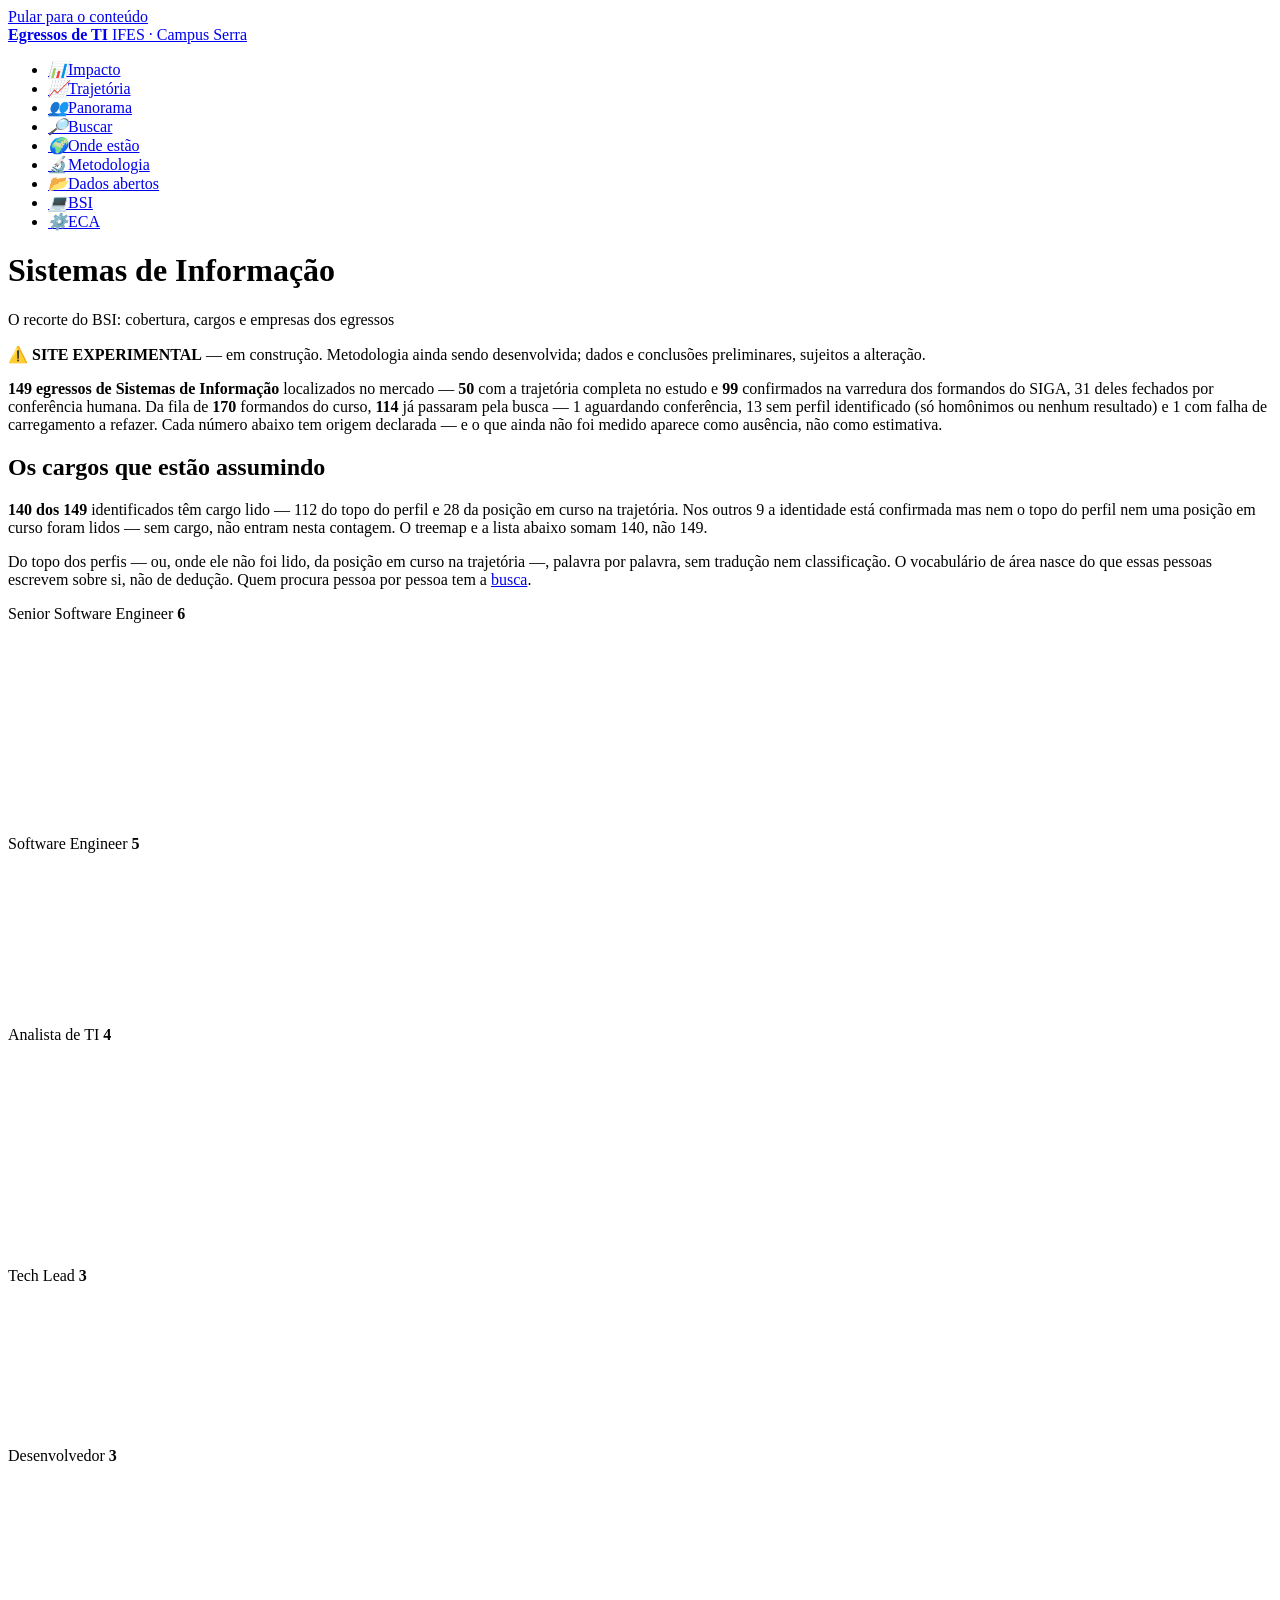
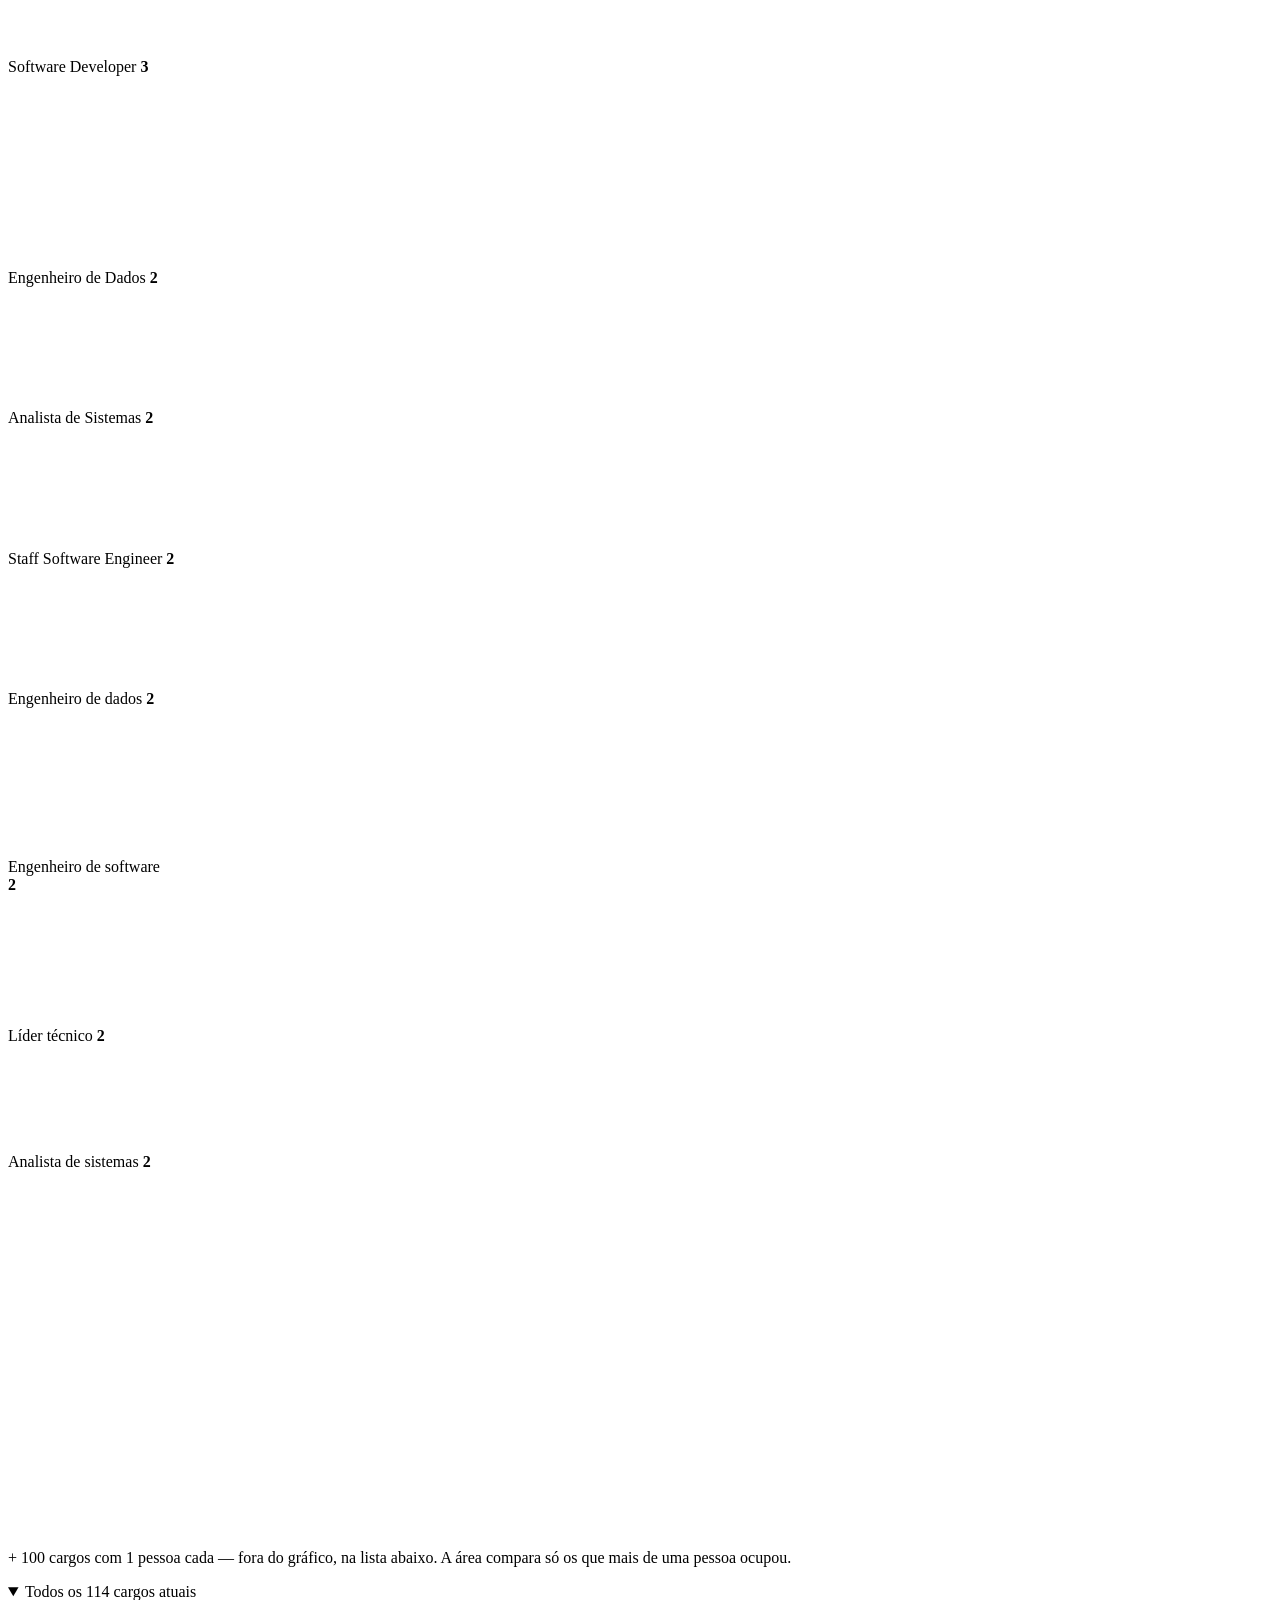
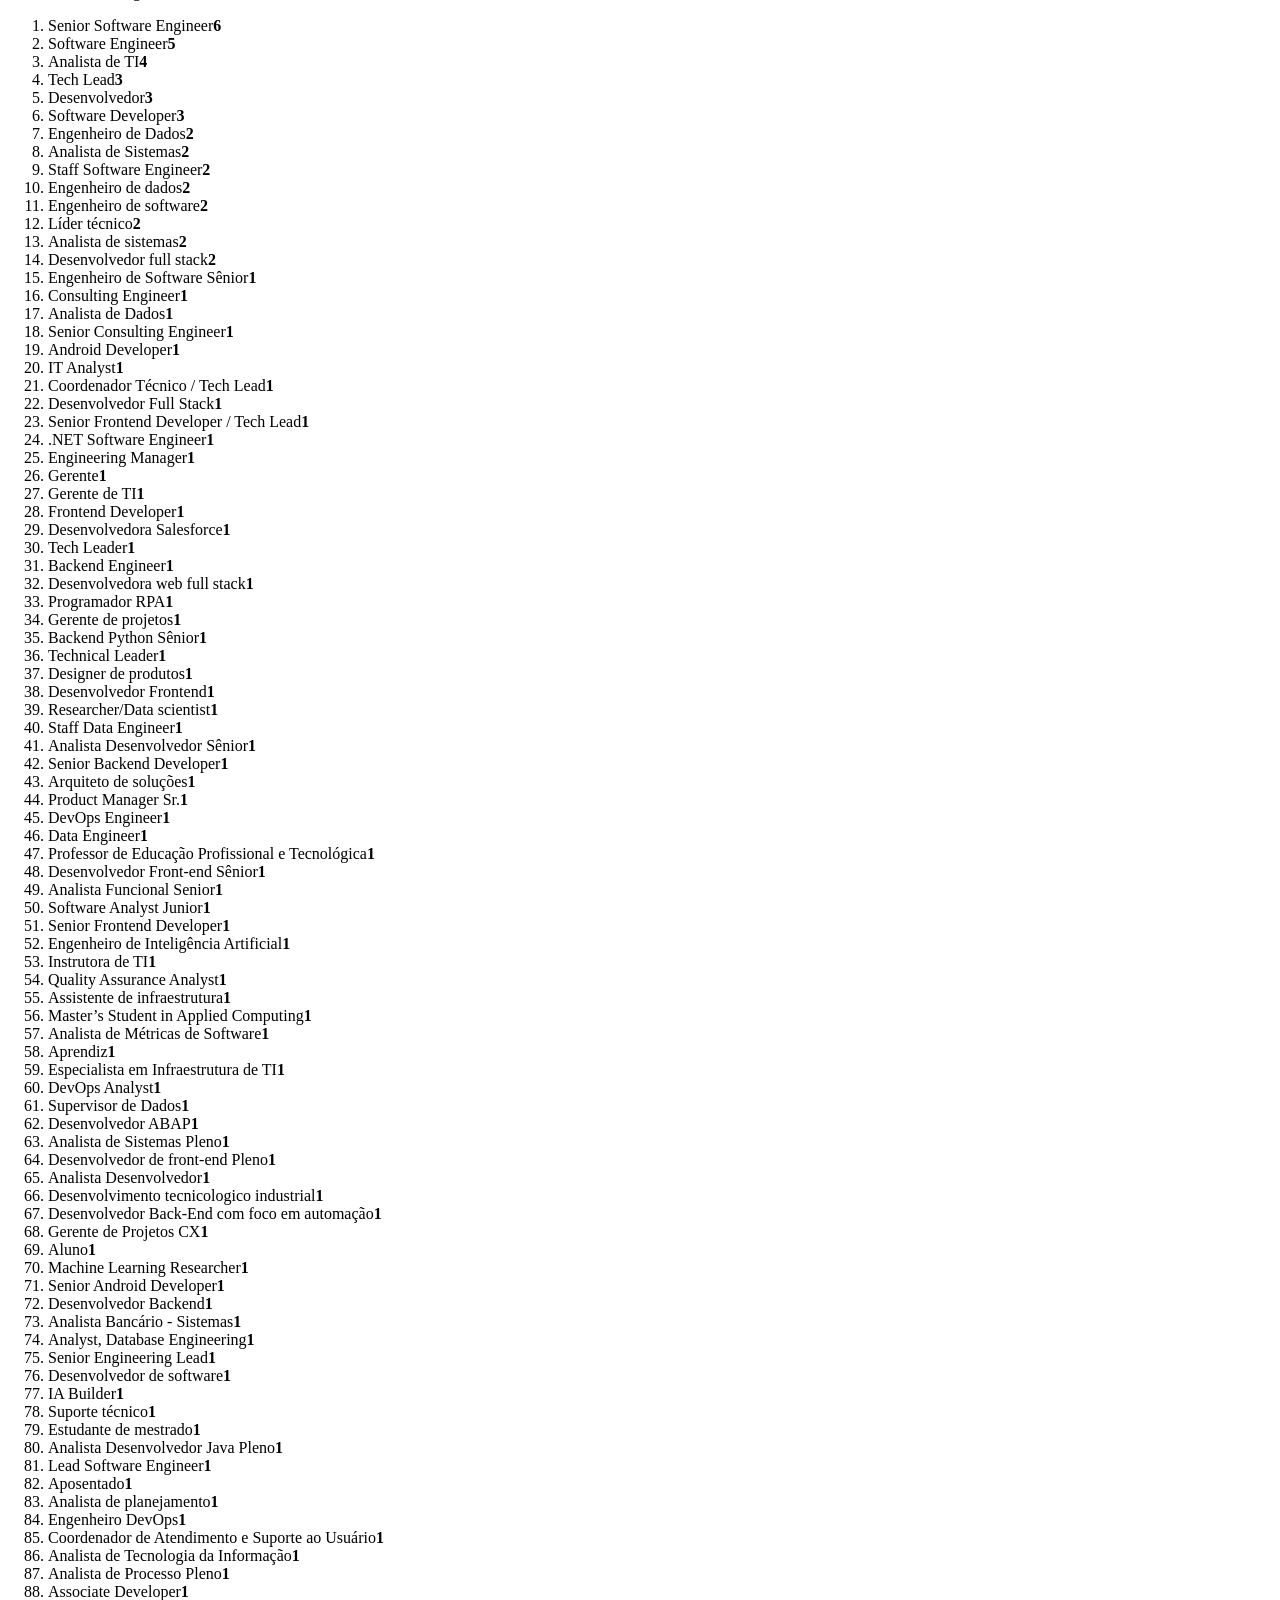
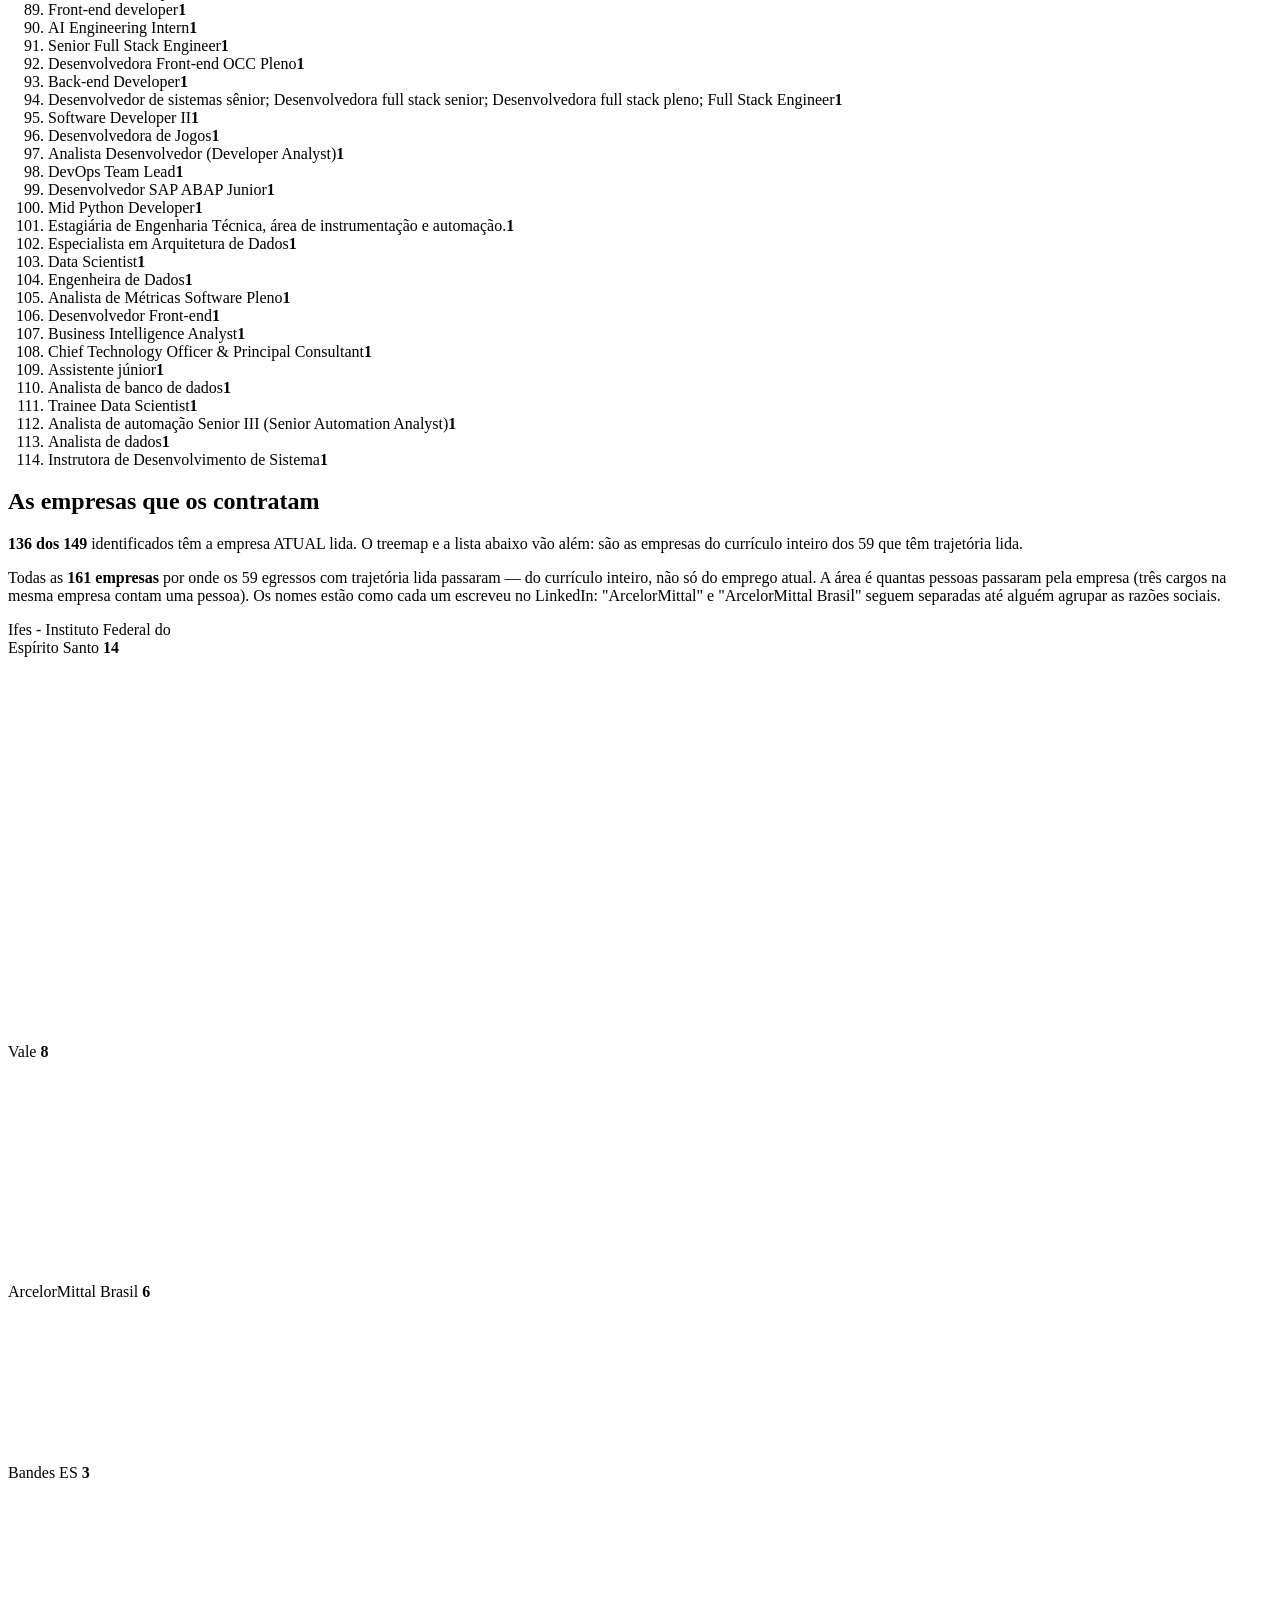
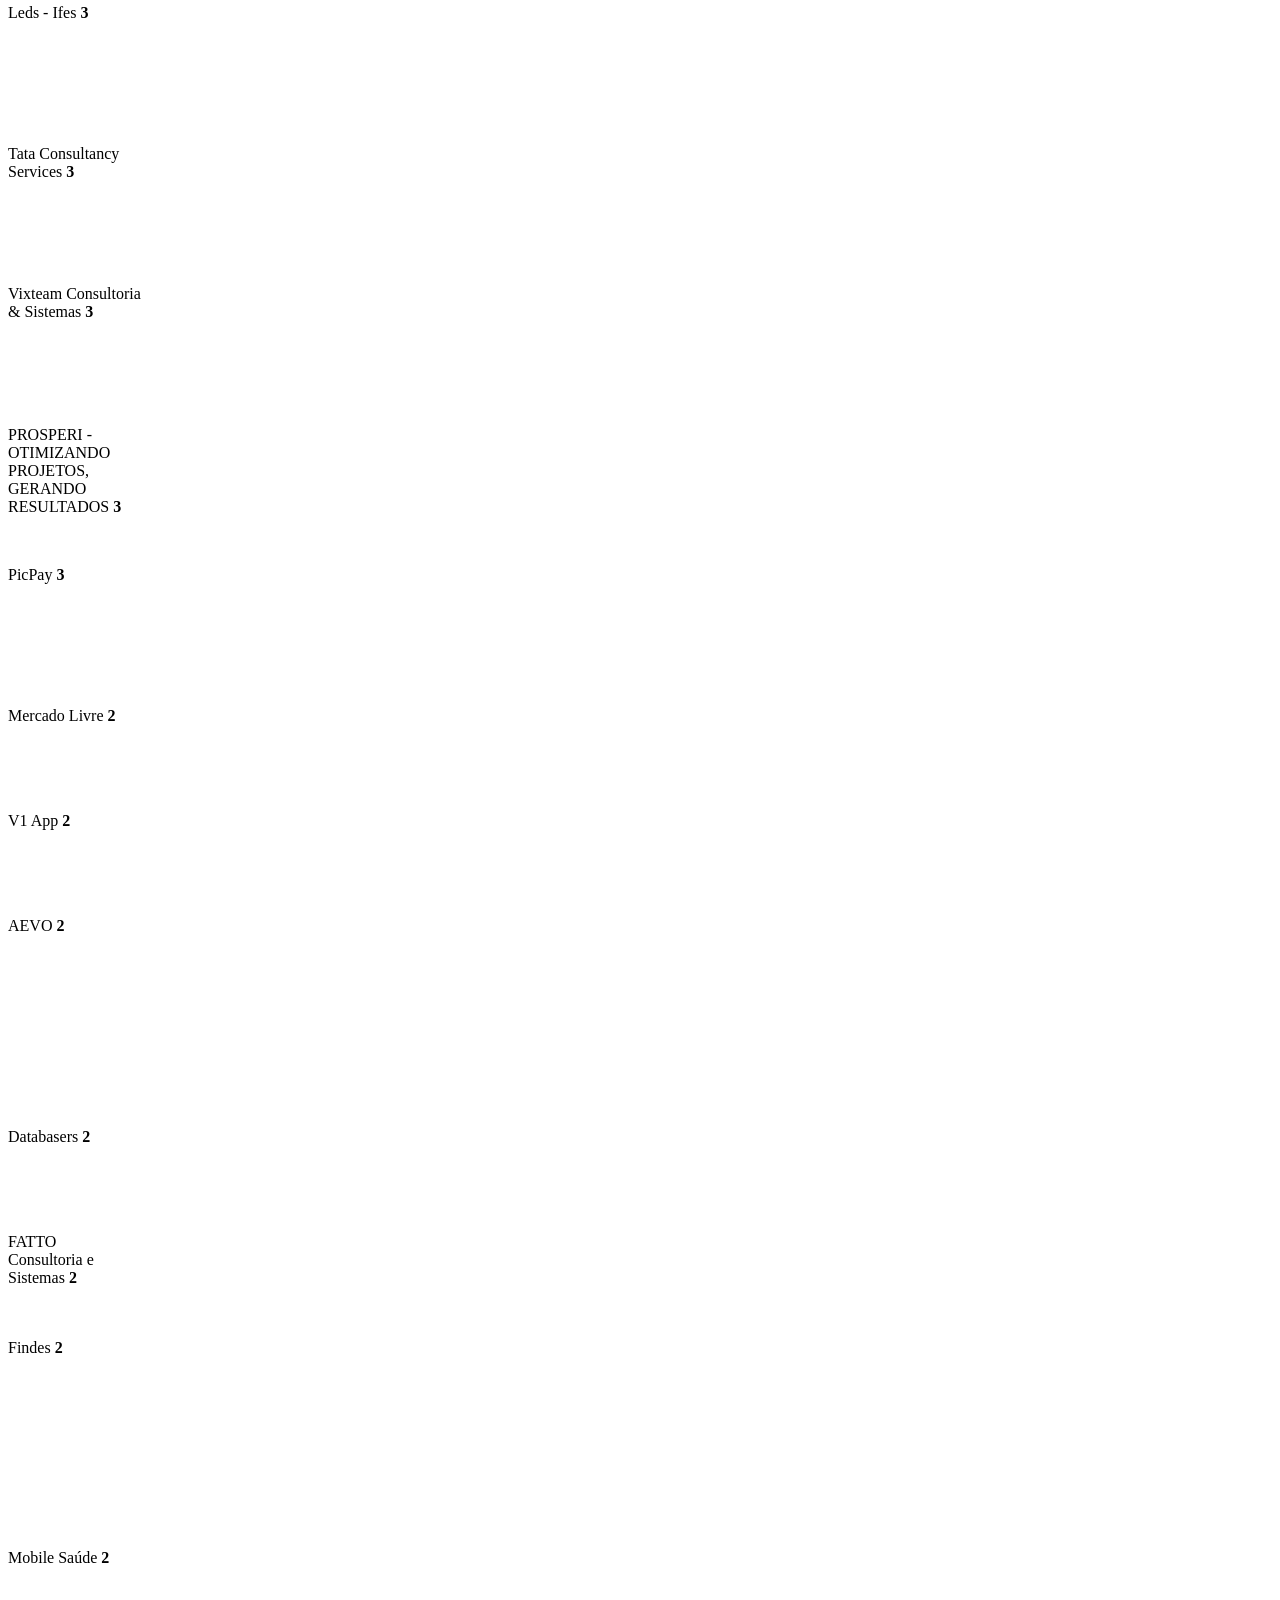
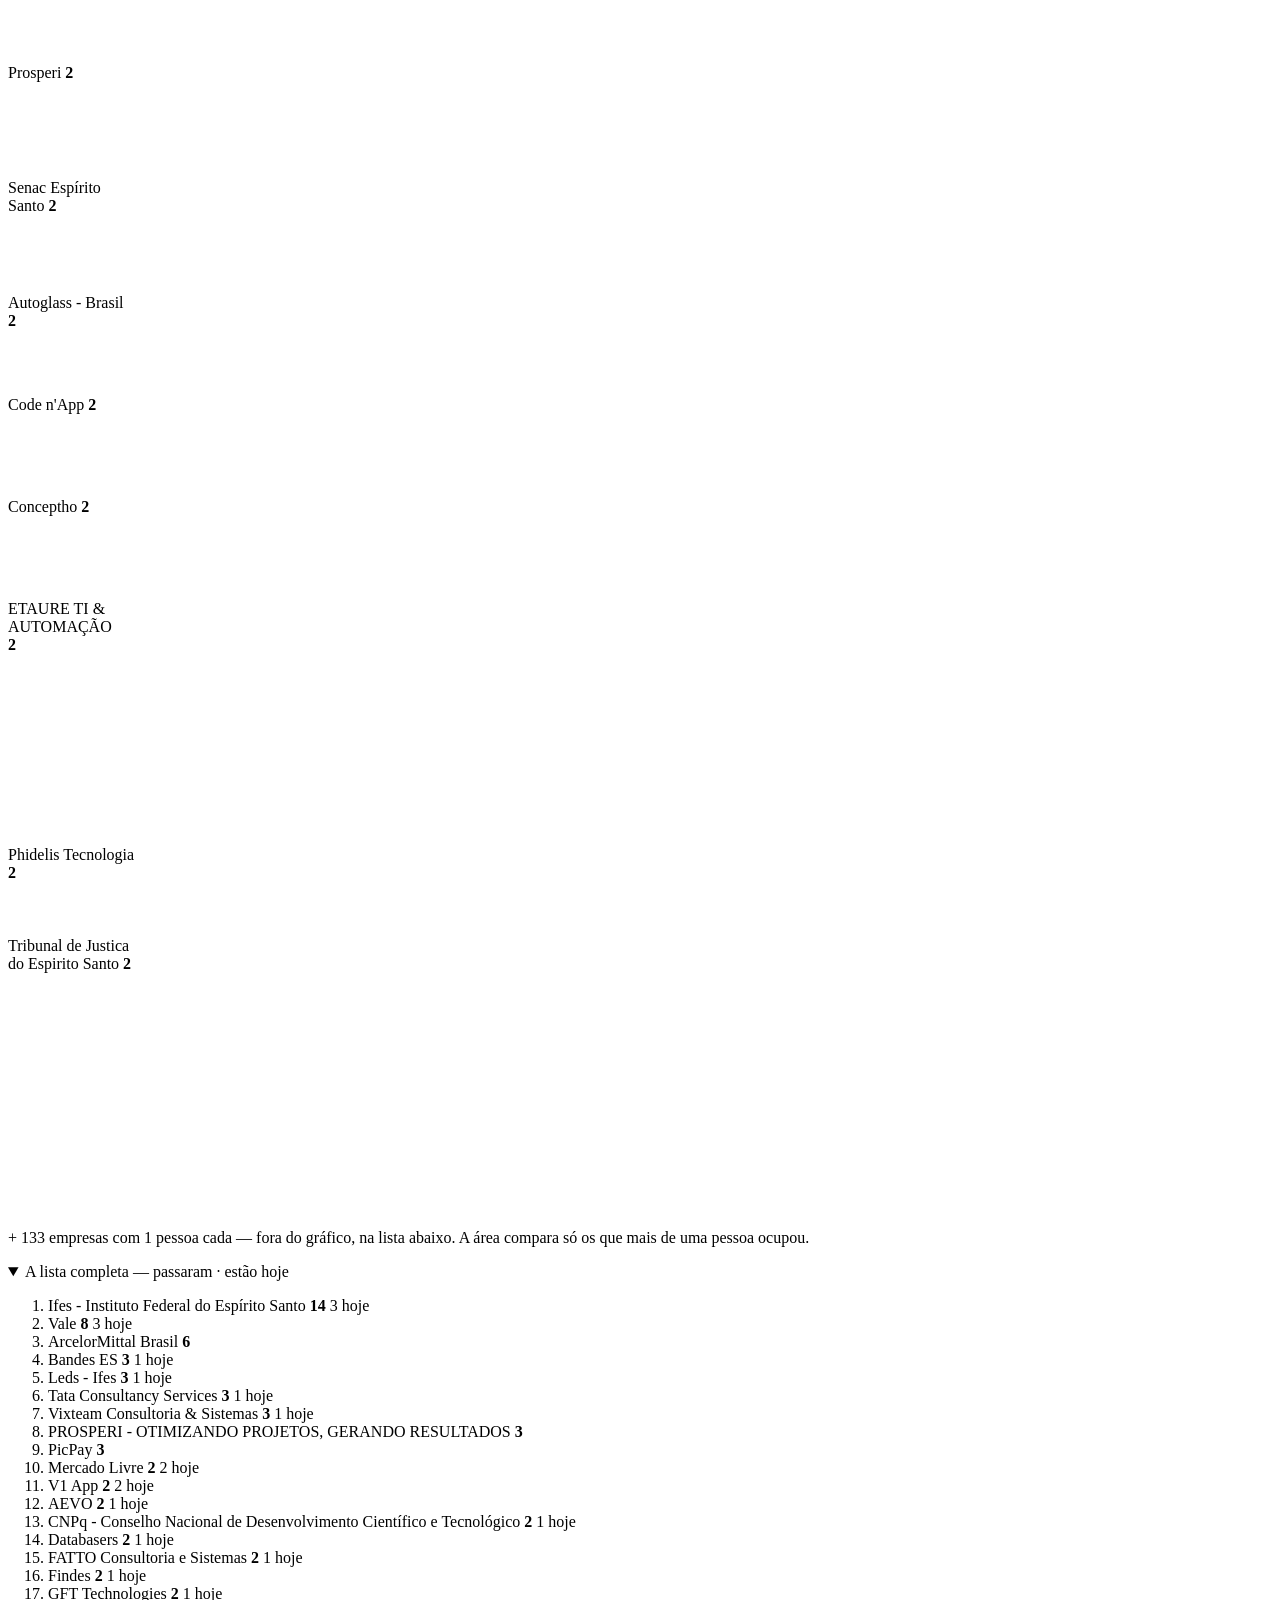
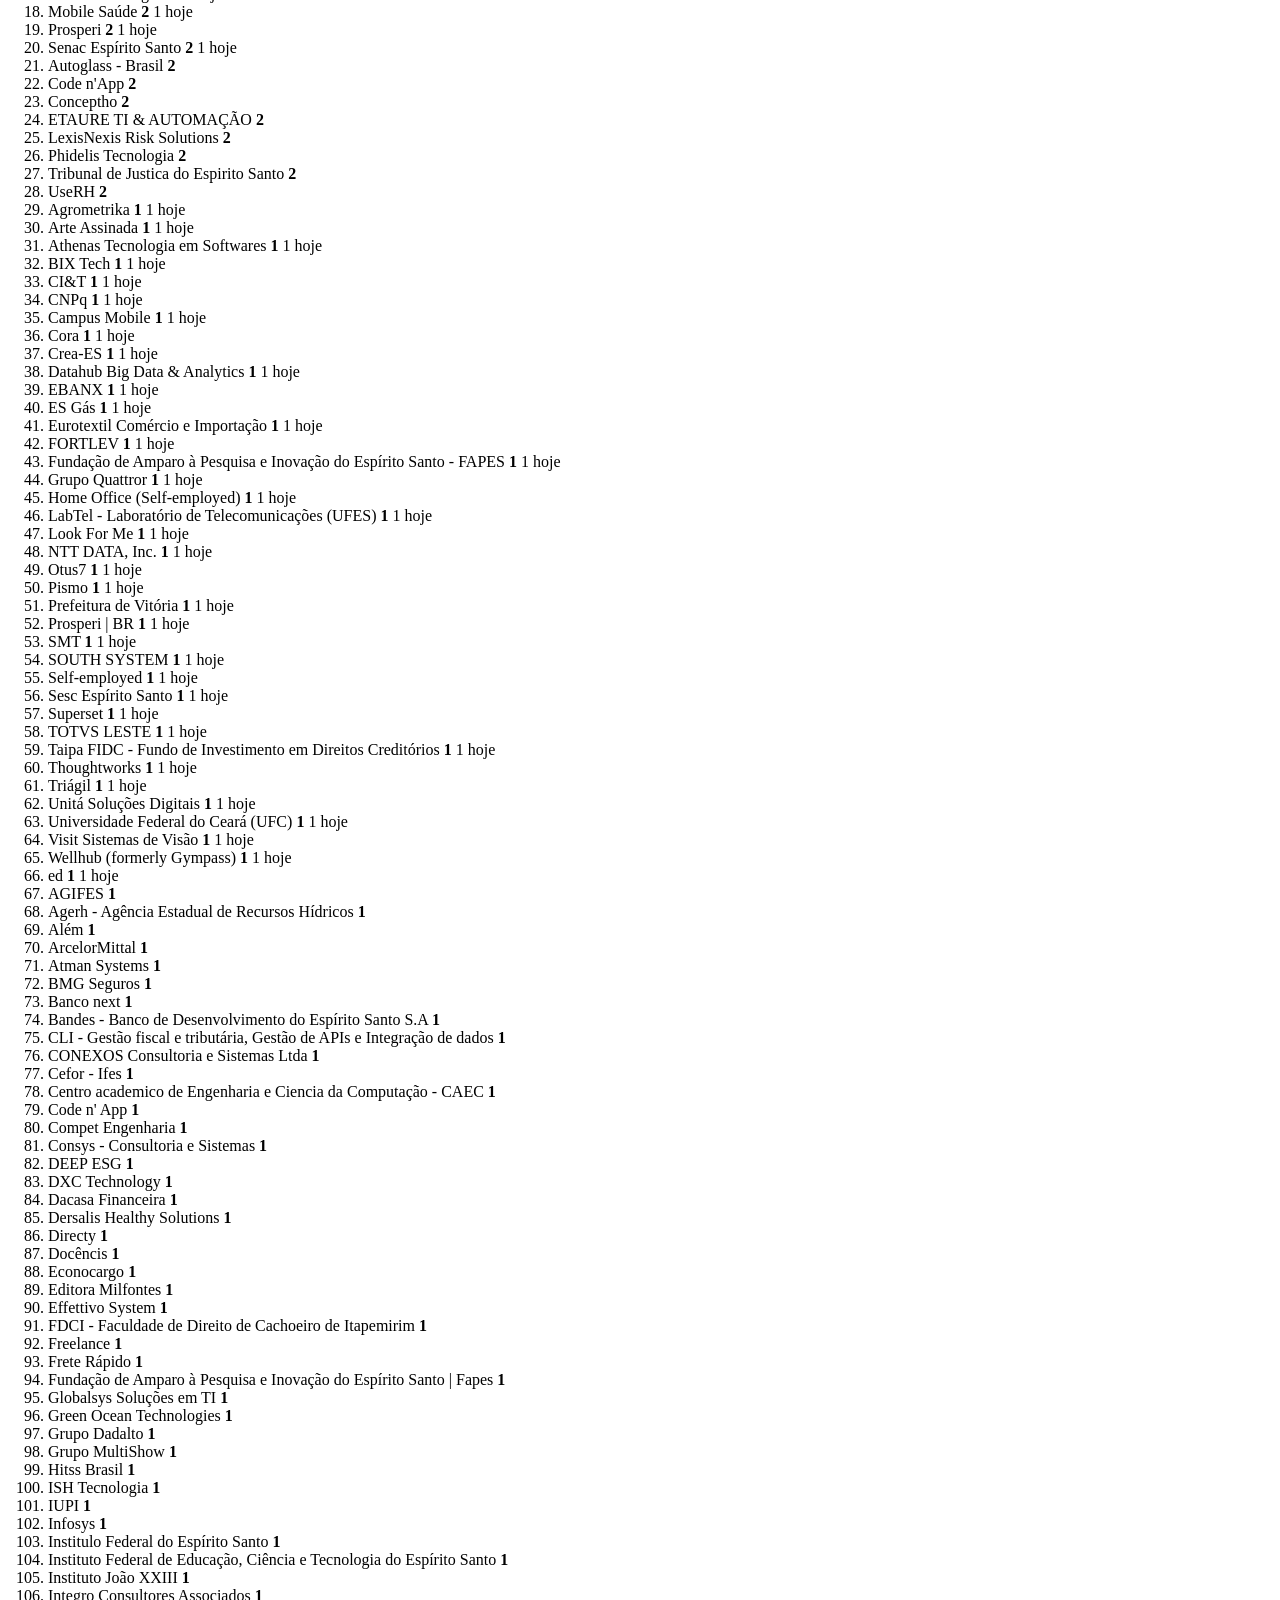
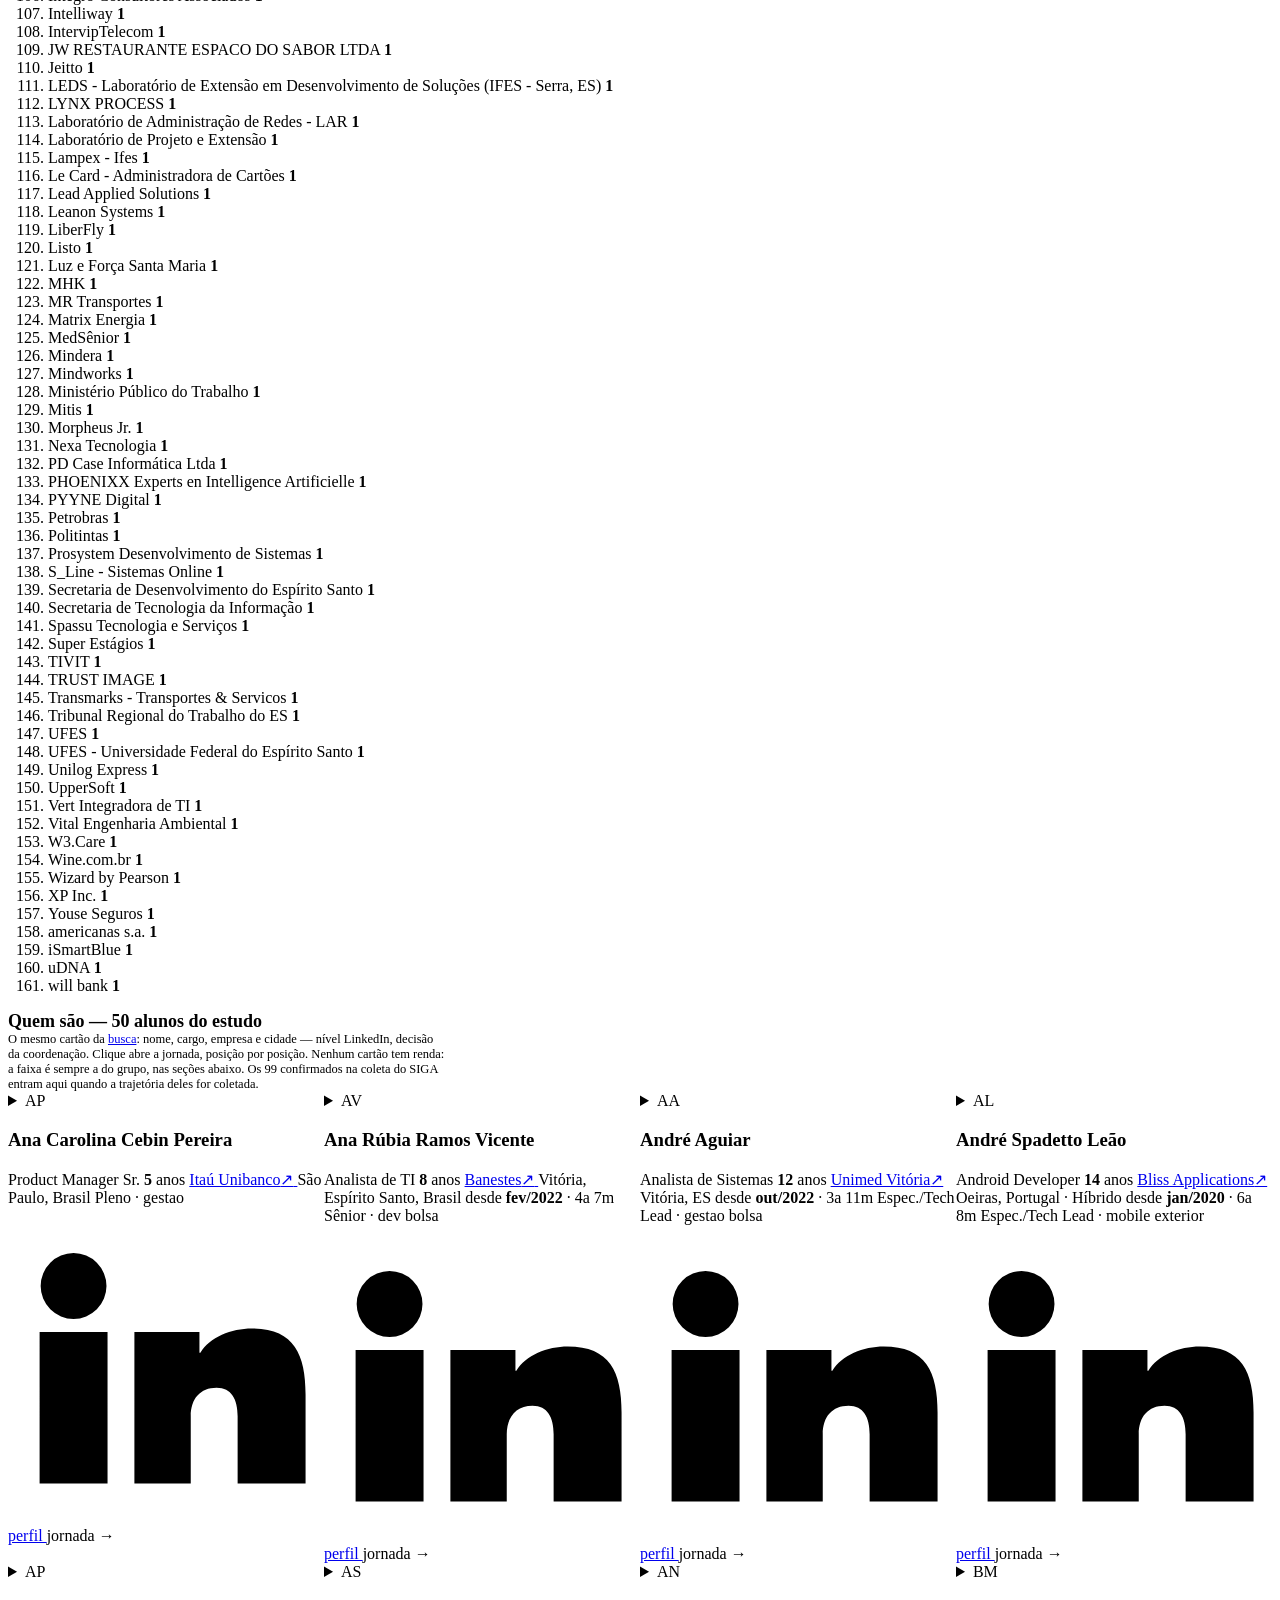
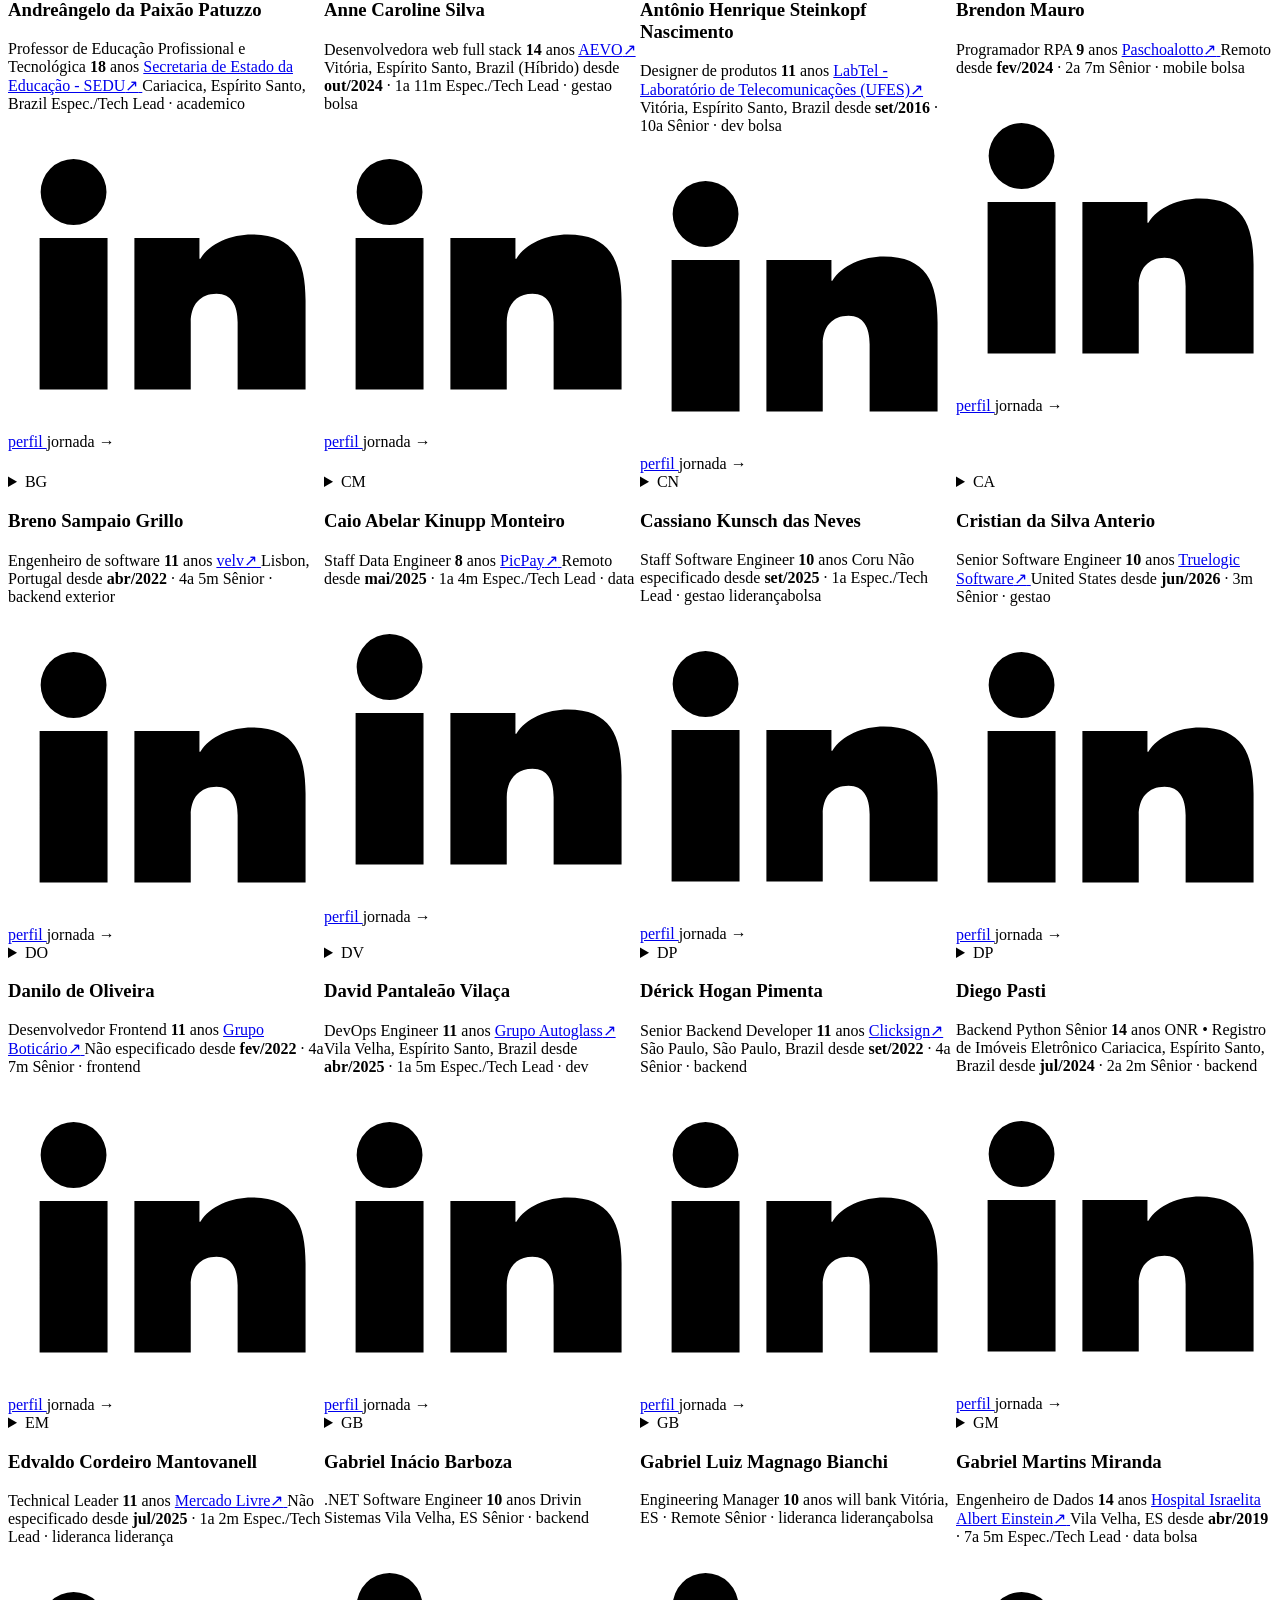
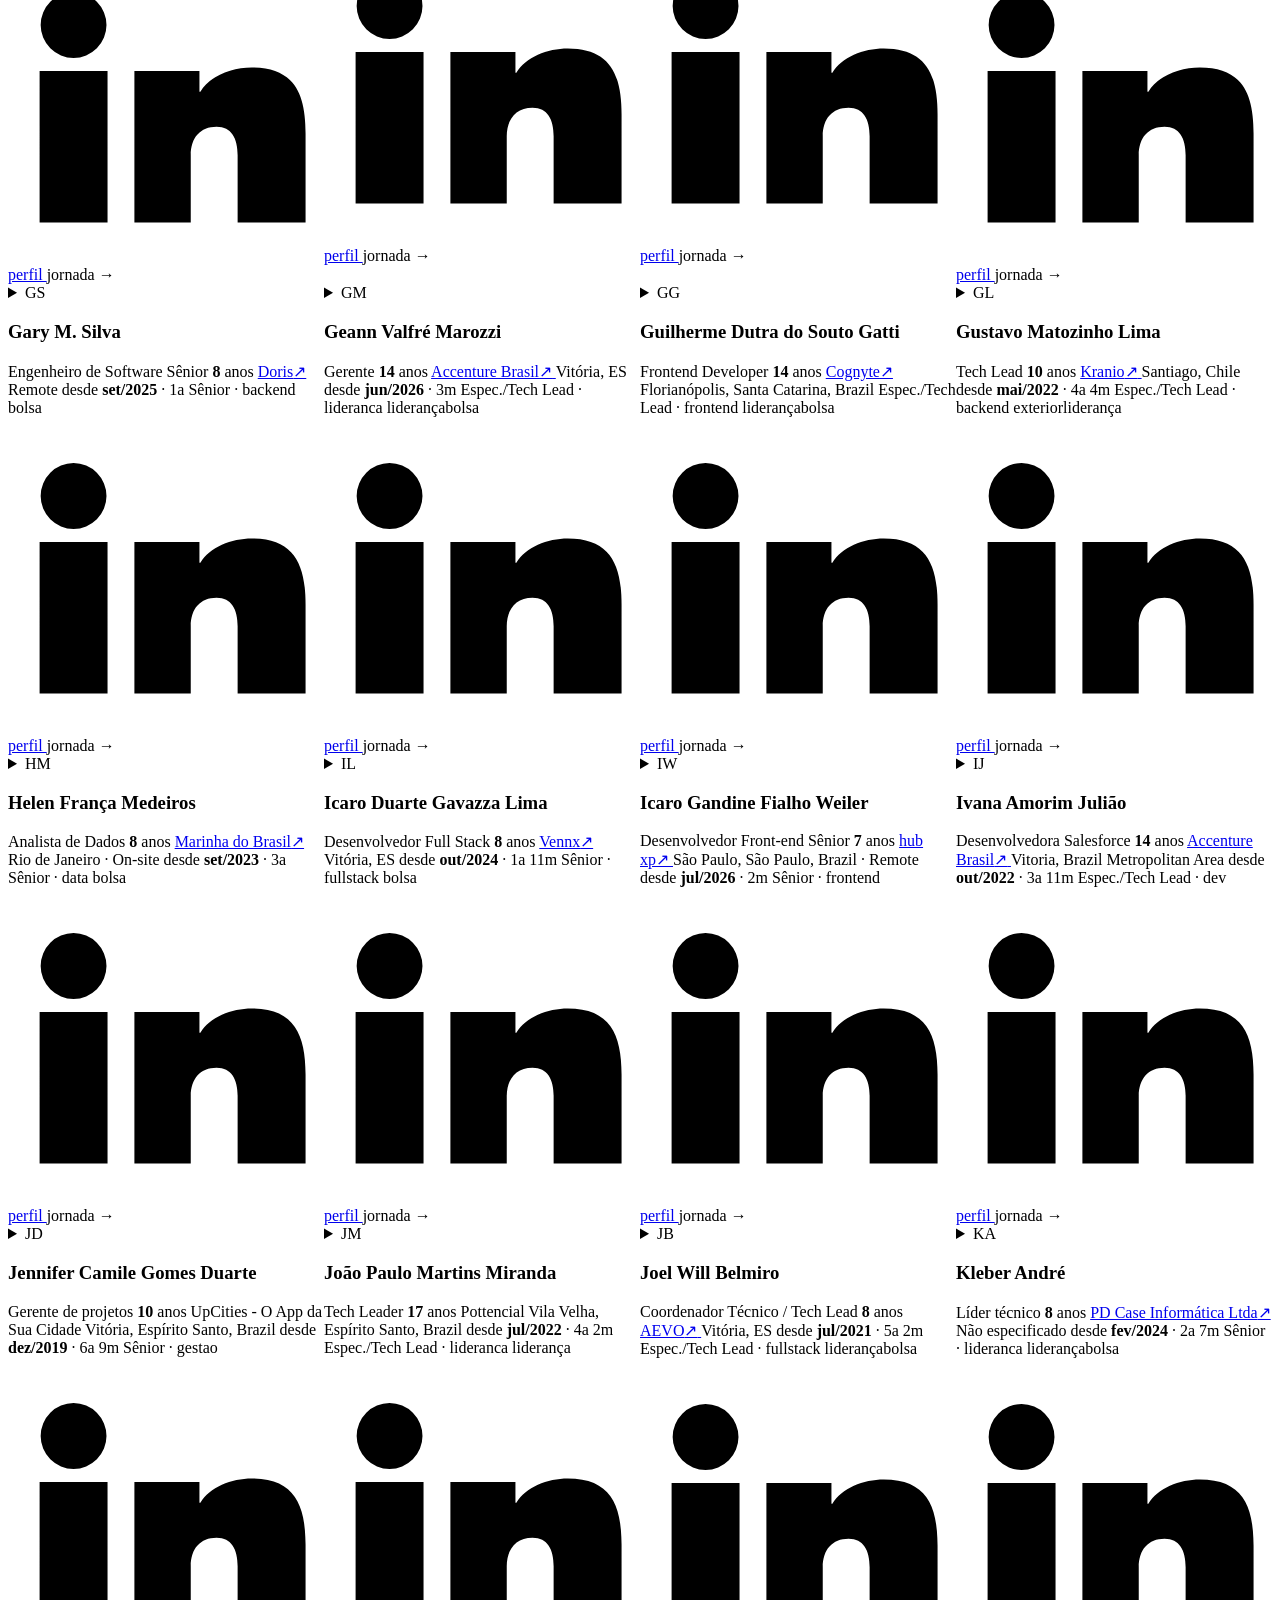
==== commit 256b5d63: "site: BSI com 149 egressos identificados Co-Authored-By: Claude Opus 5.5 (1M context) <noreply@anthr" ====
--- a/bsi.html
+++ b/bsi.html
@@ -1,4 +1,4 @@
-<!DOCTYPE html><html lang="pt-BR" data-astro-cid-5hce7sga> <head><meta charset="utf-8"><meta name="viewport" content="width=device-width, initial-scale=1"><title>Sistemas de Informação — Egressos de TI · IFES Campus Serra</title><meta name="description" content="Sistemas de Informação: 132 egressos no mercado — os cargos que assumem, as empresas que os contratam e quanto o mercado paga, por nível e ao longo dos anos."><link rel="icon" href="/egressos/favicon.svg" type="image/svg+xml"><link rel="stylesheet" href="/egressos/_astro/bsi.BfaB_h2y.css">
+<!DOCTYPE html><html lang="pt-BR" data-astro-cid-5hce7sga> <head><meta charset="utf-8"><meta name="viewport" content="width=device-width, initial-scale=1"><title>Sistemas de Informação — Egressos de TI · IFES Campus Serra</title><meta name="description" content="Sistemas de Informação: 149 egressos no mercado — os cargos que assumem, as empresas que os contratam e quanto o mercado paga, por nível e ao longo dos anos."><link rel="icon" href="/egressos/favicon.svg" type="image/svg+xml"><link rel="stylesheet" href="/egressos/_astro/bsi.BfaB_h2y.css">
 <style>svg[data-astro-cid-nk42cget]{min-width:560px;width:100%;height:auto;display:block}.grade[data-astro-cid-nk42cget]{stroke:var(--borda);stroke-width:1}.referencia[data-astro-cid-nk42cget]{stroke:var(--sutil-2);stroke-width:1.5;stroke-dasharray:6 5}.referencia-rotulo[data-astro-cid-nk42cget]{fill:var(--sutil-2)}.tick[data-astro-cid-nk42cget]{fill:var(--sutil-2);font-family:var(--mono);font-size:11px}.rotulo-fim[data-astro-cid-nk42cget]{font-family:var(--sans);font-size:11.5px;font-weight:500}.unidade[data-astro-cid-nk42cget]{font-size:12px;color:var(--sutil-2);margin:var(--e2) 0 0;font-style:italic}
 </style>
 <link rel="stylesheet" href="/egressos/_astro/bsi.BvoKpc2N.css">
@@ -6,21 +6,21 @@
 </style></head> <body data-astro-cid-5hce7sga> <a class="pular" href="#conteudo" data-astro-cid-5hce7sga>Pular para o conteúdo</a> <div class="faixa" aria-hidden="true" data-astro-cid-5hce7sga></div> <nav class="navbar" aria-label="Seções do estudo" data-astro-cid-5hce7sga> <div class="miolo barra" data-astro-cid-5hce7sga> <a class="marca" href="/egressos/index.html" data-astro-cid-5hce7sga> <b data-astro-cid-5hce7sga>Egressos de TI</b> <span data-astro-cid-5hce7sga>IFES · Campus Serra</span> </a> <ul class="itens" data-astro-cid-5hce7sga> <li data-astro-cid-5hce7sga> <a href="/egressos/index.html" title="Visão executiva: renda estimada vs. mercado" data-astro-cid-5hce7sga> <i aria-hidden="true" data-astro-cid-5hce7sga>📊</i>Impacto </a> </li><li data-astro-cid-5hce7sga> <a href="/egressos/trajetoria_salarial.html" title="Ano a ano, em salários mínimos e vs. o mundo" data-astro-cid-5hce7sga> <i aria-hidden="true" data-astro-cid-5hce7sga>📈</i>Trajetória </a> </li><li data-astro-cid-5hce7sga> <a href="/egressos/dashboard_alunos.html" title="Linha do tempo e cards anonimizados (A–AX)" data-astro-cid-5hce7sga> <i aria-hidden="true" data-astro-cid-5hce7sga>👥</i>Panorama </a> </li><li data-astro-cid-5hce7sga> <a href="/egressos/busca.html" title="Egressos, empresas e faixas de renda do mercado" data-astro-cid-5hce7sga> <i aria-hidden="true" data-astro-cid-5hce7sga>🔎</i>Buscar </a> </li><li data-astro-cid-5hce7sga> <a href="/egressos/egressos-carreiras.html" title="Empresas, países e jornada de cada um" data-astro-cid-5hce7sga> <i aria-hidden="true" data-astro-cid-5hce7sga>🌍</i>Onde estão </a> </li><li data-astro-cid-5hce7sga> <a href="/egressos/metodologia.html" title="Fontes, ETL, cálculo salarial e ressalvas" data-astro-cid-5hce7sga> <i aria-hidden="true" data-astro-cid-5hce7sga>🔬</i>Metodologia </a> </li><li data-astro-cid-5hce7sga> <a href="/egressos/dados-abertos.html" title="Baixe os JSON e o código (CC BY / MIT)" data-astro-cid-5hce7sga> <i aria-hidden="true" data-astro-cid-5hce7sga>📂</i>Dados abertos </a> </li><li data-astro-cid-5hce7sga> <a href="/egressos/bsi.html" title="O recorte do BSI: cobertura, cargos e empresas dos egressos" aria-current="page" data-astro-cid-5hce7sga> <i aria-hidden="true" data-astro-cid-5hce7sga>💻</i>BSI </a> </li><li data-astro-cid-5hce7sga> <a href="/egressos/eca.html" title="O recorte da ECA: cobertura, cargos e empresas dos egressos" data-astro-cid-5hce7sga> <i aria-hidden="true" data-astro-cid-5hce7sga>⚙️</i>ECA </a> </li> </ul> </div> </nav> <header class="cabecalho" data-astro-cid-5hce7sga> <div class="miolo" data-astro-cid-5hce7sga> <h1 data-astro-cid-5hce7sga>Sistemas de Informação</h1> <p class="sub" data-astro-cid-5hce7sga>O recorte do BSI: cobertura, cargos e empresas dos egressos</p> </div> </header> <main id="conteudo" class="miolo" data-astro-cid-5hce7sga>  <p class="aviso-experimental" role="note" data-astro-cid-l67lvijz>
 ⚠️ <strong data-astro-cid-l67lvijz>SITE EXPERIMENTAL</strong> — em construção. Metodologia ainda sendo desenvolvida;
   dados e conclusões preliminares, sujeitos a alteração.
-</p> <p class="chamada" data-astro-cid-l67lvijz> <b data-astro-cid-l67lvijz>132 egressos de Sistemas de Informação</b> localizados no mercado —
-<span data-astro-cid-l67lvijz><b data-astro-cid-l67lvijz>50</b> com a trajetória completa no estudo e </span> <b data-astro-cid-l67lvijz>82</b> confirmados na varredura dos formandos do SIGA,
+</p> <p class="chamada" data-astro-cid-l67lvijz> <b data-astro-cid-l67lvijz>149 egressos de Sistemas de Informação</b> localizados no mercado —
+<span data-astro-cid-l67lvijz><b data-astro-cid-l67lvijz>50</b> com a trajetória completa no estudo e </span> <b data-astro-cid-l67lvijz>99</b> confirmados na varredura dos formandos do SIGA,
 31 deles fechados por conferência humana. Da fila de
-<b data-astro-cid-l67lvijz>170</b> formandos do curso, <b data-astro-cid-l67lvijz>91</b> já
-  passaram pela busca<span data-astro-cid-l67lvijz> — 1 aguardando conferência, 7 sem perfil identificado (só homônimos ou nenhum resultado) e 1 com falha de carregamento a refazer</span>. Cada número abaixo tem origem declarada — e o que ainda não foi
+<b data-astro-cid-l67lvijz>170</b> formandos do curso, <b data-astro-cid-l67lvijz>114</b> já
+  passaram pela busca<span data-astro-cid-l67lvijz> — 1 aguardando conferência, 13 sem perfil identificado (só homônimos ou nenhum resultado) e 1 com falha de carregamento a refazer</span>. Cada número abaixo tem origem declarada — e o que ainda não foi
   medido aparece como ausência, não como estimativa.
-</p> <section data-astro-cid-l67lvijz> <h2 data-astro-cid-l67lvijz>Os cargos que estão assumindo</h2> <p class="cobertura" data-astro-cid-l67lvijz> <b data-astro-cid-l67lvijz>124 dos 132</b> identificados têm cargo lido<span data-astro-cid-l67lvijz> — 96 do topo do perfil e
+</p> <section data-astro-cid-l67lvijz> <h2 data-astro-cid-l67lvijz>Os cargos que estão assumindo</h2> <p class="cobertura" data-astro-cid-l67lvijz> <b data-astro-cid-l67lvijz>140 dos 149</b> identificados têm cargo lido<span data-astro-cid-l67lvijz> — 112 do topo do perfil e
 28 da posição em curso na trajetória</span>.
-<span data-astro-cid-l67lvijz> Nos outros 8 a identidade está confirmada mas nem o topo do
+<span data-astro-cid-l67lvijz> Nos outros 9 a identidade está confirmada mas nem o topo do
         perfil nem uma posição em curso foram lidos — sem cargo, não entram nesta contagem.
-        O treemap e a lista abaixo somam 124, não 132.</span> </p> <p class="nota" data-astro-cid-l67lvijz>Do topo dos perfis — ou, onde ele não foi lido, da posição em curso na
+        O treemap e a lista abaixo somam 140, não 149.</span> </p> <p class="nota" data-astro-cid-l67lvijz>Do topo dos perfis — ou, onde ele não foi lido, da posição em curso na
     trajetória —, palavra por palavra, sem tradução nem classificação.
     O vocabulário de área nasce do que essas pessoas escrevem sobre si, não de dedução.
-    Quem procura pessoa por pessoa tem a <a href="/egressos/busca.html" data-astro-cid-l67lvijz>busca</a>.</p>  <div class="treemap" role="img" aria-label="Treemap dos 101 cargos atuais, por número de egressos" style="aspect-ratio:3.000" data-astro-cid-jmywihfp> <div class="bloco d4" style="left:0.000%;top:0.000%;width:16.667%;height:100.000%" title="Senior Software Engineer — 6" data-astro-cid-jmywihfp> <span class="txt" data-astro-cid-jmywihfp><span class="nome" data-astro-cid-jmywihfp>Senior Software Engineer</span> <b data-astro-cid-jmywihfp>6</b></span> </div><div class="bloco d4" style="left:16.667%;top:0.000%;width:25.000%;height:55.556%" title="Software Engineer — 5" data-astro-cid-jmywihfp> <span class="txt" data-astro-cid-jmywihfp><span class="nome" data-astro-cid-jmywihfp>Software Engineer</span> <b data-astro-cid-jmywihfp>5</b></span> </div><div class="bloco d3" style="left:16.667%;top:55.556%;width:25.000%;height:44.444%" title="Analista de TI — 4" data-astro-cid-jmywihfp> <span class="txt" data-astro-cid-jmywihfp><span class="nome" data-astro-cid-jmywihfp>Analista de TI</span> <b data-astro-cid-jmywihfp>4</b></span> </div><div class="bloco d2" style="left:41.667%;top:0.000%;width:13.889%;height:60.000%" title="Tech Lead — 3" data-astro-cid-jmywihfp> <span class="txt" data-astro-cid-jmywihfp><span class="nome" data-astro-cid-jmywihfp>Tech Lead</span> <b data-astro-cid-jmywihfp>3</b></span> </div><div class="bloco d2" style="left:41.667%;top:60.000%;width:13.889%;height:40.000%" title="Engenheiro de Dados — 2" data-astro-cid-jmywihfp> <span class="txt" data-astro-cid-jmywihfp><span class="nome" data-astro-cid-jmywihfp>Engenheiro de Dados</span> <b data-astro-cid-jmywihfp>2</b></span> </div><div class="bloco d2" style="left:55.556%;top:0.000%;width:16.667%;height:33.333%" title="Analista de Sistemas — 2" data-astro-cid-jmywihfp> <span class="txt" data-astro-cid-jmywihfp><span class="nome" data-astro-cid-jmywihfp>Analista de Sistemas</span> <b data-astro-cid-jmywihfp>2</b></span> </div><div class="bloco d2" style="left:55.556%;top:33.333%;width:16.667%;height:33.333%" title="Staff Software Engineer — 2" data-astro-cid-jmywihfp> <span class="txt" data-astro-cid-jmywihfp><span class="nome" data-astro-cid-jmywihfp>Staff Software Engineer</span> <b data-astro-cid-jmywihfp>2</b></span> </div><div class="bloco d2" style="left:55.556%;top:66.667%;width:16.667%;height:33.333%" title="Engenheiro de dados — 2" data-astro-cid-jmywihfp> <span class="txt" data-astro-cid-jmywihfp><span class="nome" data-astro-cid-jmywihfp>Engenheiro de dados</span> <b data-astro-cid-jmywihfp>2</b></span> </div><div class="bloco d2" style="left:72.222%;top:0.000%;width:13.889%;height:40.000%" title="Desenvolvedor — 2" data-astro-cid-jmywihfp> <span class="txt" data-astro-cid-jmywihfp><span class="nome" data-astro-cid-jmywihfp>Desenvolvedor</span> <b data-astro-cid-jmywihfp>2</b></span> </div><div class="bloco d2" style="left:86.111%;top:0.000%;width:13.889%;height:40.000%" title="Líder técnico — 2" data-astro-cid-jmywihfp> <span class="txt" data-astro-cid-jmywihfp><span class="nome" data-astro-cid-jmywihfp>Líder técnico</span> <b data-astro-cid-jmywihfp>2</b></span> </div><div class="bloco d2" style="left:72.222%;top:40.000%;width:18.519%;height:30.000%" title="Analista de sistemas — 2" data-astro-cid-jmywihfp> <span class="txt" data-astro-cid-jmywihfp><span class="nome" data-astro-cid-jmywihfp>Analista de sistemas</span> <b data-astro-cid-jmywihfp>2</b></span> </div><div class="bloco d2" style="left:72.222%;top:70.000%;width:18.519%;height:30.000%" title="Desenvolvedor full stack — 2" data-astro-cid-jmywihfp> <span class="txt" data-astro-cid-jmywihfp><span class="nome" data-astro-cid-jmywihfp>Desenvolvedor full stack</span> <b data-astro-cid-jmywihfp>2</b></span> </div><div class="bloco d2" style="left:90.741%;top:40.000%;width:9.259%;height:60.000%" title="Software Developer — 2" data-astro-cid-jmywihfp> <span class="txt" data-astro-cid-jmywihfp><span class="nome" data-astro-cid-jmywihfp>Software Developer</span> <b data-astro-cid-jmywihfp>2</b></span> </div> </div> <p class="fora" data-astro-cid-jmywihfp>+ 88 cargos com 1 pessoa cada — fora do gráfico, na lista abaixo.
-    A área compara só os que mais de uma pessoa ocupou.</p>  <details class="todas" open data-astro-cid-l67lvijz> <summary data-astro-cid-l67lvijz>Todos os 101 cargos atuais</summary> <ol class="colunas" data-astro-cid-l67lvijz> <li data-astro-cid-l67lvijz><span class="rotulo" data-astro-cid-l67lvijz>Senior Software Engineer</span><b class="n" data-astro-cid-l67lvijz>6</b></li><li data-astro-cid-l67lvijz><span class="rotulo" data-astro-cid-l67lvijz>Software Engineer</span><b class="n" data-astro-cid-l67lvijz>5</b></li><li data-astro-cid-l67lvijz><span class="rotulo" data-astro-cid-l67lvijz>Analista de TI</span><b class="n" data-astro-cid-l67lvijz>4</b></li><li data-astro-cid-l67lvijz><span class="rotulo" data-astro-cid-l67lvijz>Tech Lead</span><b class="n" data-astro-cid-l67lvijz>3</b></li><li data-astro-cid-l67lvijz><span class="rotulo" data-astro-cid-l67lvijz>Engenheiro de Dados</span><b class="n" data-astro-cid-l67lvijz>2</b></li><li data-astro-cid-l67lvijz><span class="rotulo" data-astro-cid-l67lvijz>Analista de Sistemas</span><b class="n" data-astro-cid-l67lvijz>2</b></li><li data-astro-cid-l67lvijz><span class="rotulo" data-astro-cid-l67lvijz>Staff Software Engineer</span><b class="n" data-astro-cid-l67lvijz>2</b></li><li data-astro-cid-l67lvijz><span class="rotulo" data-astro-cid-l67lvijz>Engenheiro de dados</span><b class="n" data-astro-cid-l67lvijz>2</b></li><li data-astro-cid-l67lvijz><span class="rotulo" data-astro-cid-l67lvijz>Desenvolvedor</span><b class="n" data-astro-cid-l67lvijz>2</b></li><li data-astro-cid-l67lvijz><span class="rotulo" data-astro-cid-l67lvijz>Líder técnico</span><b class="n" data-astro-cid-l67lvijz>2</b></li><li data-astro-cid-l67lvijz><span class="rotulo" data-astro-cid-l67lvijz>Analista de sistemas</span><b class="n" data-astro-cid-l67lvijz>2</b></li><li data-astro-cid-l67lvijz><span class="rotulo" data-astro-cid-l67lvijz>Desenvolvedor full stack</span><b class="n" data-astro-cid-l67lvijz>2</b></li><li data-astro-cid-l67lvijz><span class="rotulo" data-astro-cid-l67lvijz>Software Developer</span><b class="n" data-astro-cid-l67lvijz>2</b></li><li data-astro-cid-l67lvijz><span class="rotulo" data-astro-cid-l67lvijz>Engenheiro de Software Sênior</span><b class="n" data-astro-cid-l67lvijz>1</b></li><li data-astro-cid-l67lvijz><span class="rotulo" data-astro-cid-l67lvijz>Consulting Engineer</span><b class="n" data-astro-cid-l67lvijz>1</b></li><li data-astro-cid-l67lvijz><span class="rotulo" data-astro-cid-l67lvijz>Analista de Dados</span><b class="n" data-astro-cid-l67lvijz>1</b></li><li data-astro-cid-l67lvijz><span class="rotulo" data-astro-cid-l67lvijz>Senior Consulting Engineer</span><b class="n" data-astro-cid-l67lvijz>1</b></li><li data-astro-cid-l67lvijz><span class="rotulo" data-astro-cid-l67lvijz>Android Developer</span><b class="n" data-astro-cid-l67lvijz>1</b></li><li data-astro-cid-l67lvijz><span class="rotulo" data-astro-cid-l67lvijz>IT Analyst</span><b class="n" data-astro-cid-l67lvijz>1</b></li><li data-astro-cid-l67lvijz><span class="rotulo" data-astro-cid-l67lvijz>Coordenador Técnico / Tech Lead</span><b class="n" data-astro-cid-l67lvijz>1</b></li><li data-astro-cid-l67lvijz><span class="rotulo" data-astro-cid-l67lvijz>Desenvolvedor Full Stack</span><b class="n" data-astro-cid-l67lvijz>1</b></li><li data-astro-cid-l67lvijz><span class="rotulo" data-astro-cid-l67lvijz>Senior Frontend Developer / Tech Lead</span><b class="n" data-astro-cid-l67lvijz>1</b></li><li data-astro-cid-l67lvijz><span class="rotulo" data-astro-cid-l67lvijz>.NET Software Engineer</span><b class="n" data-astro-cid-l67lvijz>1</b></li><li data-astro-cid-l67lvijz><span class="rotulo" data-astro-cid-l67lvijz>Engineering Manager</span><b class="n" data-astro-cid-l67lvijz>1</b></li><li data-astro-cid-l67lvijz><span class="rotulo" data-astro-cid-l67lvijz>Gerente</span><b class="n" data-astro-cid-l67lvijz>1</b></li><li data-astro-cid-l67lvijz><span class="rotulo" data-astro-cid-l67lvijz>Gerente de TI</span><b class="n" data-astro-cid-l67lvijz>1</b></li><li data-astro-cid-l67lvijz><span class="rotulo" data-astro-cid-l67lvijz>Frontend Developer</span><b class="n" data-astro-cid-l67lvijz>1</b></li><li data-astro-cid-l67lvijz><span class="rotulo" data-astro-cid-l67lvijz>Desenvolvedora Salesforce</span><b class="n" data-astro-cid-l67lvijz>1</b></li><li data-astro-cid-l67lvijz><span class="rotulo" data-astro-cid-l67lvijz>Tech Leader</span><b class="n" data-astro-cid-l67lvijz>1</b></li><li data-astro-cid-l67lvijz><span class="rotulo" data-astro-cid-l67lvijz>Backend Engineer</span><b class="n" data-astro-cid-l67lvijz>1</b></li><li data-astro-cid-l67lvijz><span class="rotulo" data-astro-cid-l67lvijz>Desenvolvedora web full stack</span><b class="n" data-astro-cid-l67lvijz>1</b></li><li data-astro-cid-l67lvijz><span class="rotulo" data-astro-cid-l67lvijz>Programador RPA</span><b class="n" data-astro-cid-l67lvijz>1</b></li><li data-astro-cid-l67lvijz><span class="rotulo" data-astro-cid-l67lvijz>Gerente de projetos</span><b class="n" data-astro-cid-l67lvijz>1</b></li><li data-astro-cid-l67lvijz><span class="rotulo" data-astro-cid-l67lvijz>Backend Python Sênior</span><b class="n" data-astro-cid-l67lvijz>1</b></li><li data-astro-cid-l67lvijz><span class="rotulo" data-astro-cid-l67lvijz>Technical Leader</span><b class="n" data-astro-cid-l67lvijz>1</b></li><li data-astro-cid-l67lvijz><span class="rotulo" data-astro-cid-l67lvijz>Designer de produtos</span><b class="n" data-astro-cid-l67lvijz>1</b></li><li data-astro-cid-l67lvijz><span class="rotulo" data-astro-cid-l67lvijz>Desenvolvedor Frontend</span><b class="n" data-astro-cid-l67lvijz>1</b></li><li data-astro-cid-l67lvijz><span class="rotulo" data-astro-cid-l67lvijz>Researcher/Data scientist</span><b class="n" data-astro-cid-l67lvijz>1</b></li><li data-astro-cid-l67lvijz><span class="rotulo" data-astro-cid-l67lvijz>Engenheiro de software</span><b class="n" data-astro-cid-l67lvijz>1</b></li><li data-astro-cid-l67lvijz><span class="rotulo" data-astro-cid-l67lvijz>Staff Data Engineer</span><b class="n" data-astro-cid-l67lvijz>1</b></li><li data-astro-cid-l67lvijz><span class="rotulo" data-astro-cid-l67lvijz>Analista Desenvolvedor Sênior</span><b class="n" data-astro-cid-l67lvijz>1</b></li><li data-astro-cid-l67lvijz><span class="rotulo" data-astro-cid-l67lvijz>Senior Backend Developer</span><b class="n" data-astro-cid-l67lvijz>1</b></li><li data-astro-cid-l67lvijz><span class="rotulo" data-astro-cid-l67lvijz>Arquiteto de soluções</span><b class="n" data-astro-cid-l67lvijz>1</b></li><li data-astro-cid-l67lvijz><span class="rotulo" data-astro-cid-l67lvijz>Product Manager Sr.</span><b class="n" data-astro-cid-l67lvijz>1</b></li><li data-astro-cid-l67lvijz><span class="rotulo" data-astro-cid-l67lvijz>DevOps Engineer</span><b class="n" data-astro-cid-l67lvijz>1</b></li><li data-astro-cid-l67lvijz><span class="rotulo" data-astro-cid-l67lvijz>Data Engineer</span><b class="n" data-astro-cid-l67lvijz>1</b></li><li data-astro-cid-l67lvijz><span class="rotulo" data-astro-cid-l67lvijz>Professor de Educação Profissional e Tecnológica</span><b class="n" data-astro-cid-l67lvijz>1</b></li><li data-astro-cid-l67lvijz><span class="rotulo" data-astro-cid-l67lvijz>Desenvolvedor Front-end Sênior</span><b class="n" data-astro-cid-l67lvijz>1</b></li><li data-astro-cid-l67lvijz><span class="rotulo" data-astro-cid-l67lvijz>Analista Funcional Senior</span><b class="n" data-astro-cid-l67lvijz>1</b></li><li data-astro-cid-l67lvijz><span class="rotulo" data-astro-cid-l67lvijz>Software Analyst Junior</span><b class="n" data-astro-cid-l67lvijz>1</b></li><li data-astro-cid-l67lvijz><span class="rotulo" data-astro-cid-l67lvijz>Senior Frontend Developer</span><b class="n" data-astro-cid-l67lvijz>1</b></li><li data-astro-cid-l67lvijz><span class="rotulo" data-astro-cid-l67lvijz>Engenheiro de Inteligência Artificial</span><b class="n" data-astro-cid-l67lvijz>1</b></li><li data-astro-cid-l67lvijz><span class="rotulo" data-astro-cid-l67lvijz>Instrutora de TI</span><b class="n" data-astro-cid-l67lvijz>1</b></li><li data-astro-cid-l67lvijz><span class="rotulo" data-astro-cid-l67lvijz>Quality Assurance Analyst</span><b class="n" data-astro-cid-l67lvijz>1</b></li><li data-astro-cid-l67lvijz><span class="rotulo" data-astro-cid-l67lvijz>Assistente de infraestrutura</span><b class="n" data-astro-cid-l67lvijz>1</b></li><li data-astro-cid-l67lvijz><span class="rotulo" data-astro-cid-l67lvijz>Master’s Student in Applied Computing</span><b class="n" data-astro-cid-l67lvijz>1</b></li><li data-astro-cid-l67lvijz><span class="rotulo" data-astro-cid-l67lvijz>Analista de Métricas de Software</span><b class="n" data-astro-cid-l67lvijz>1</b></li><li data-astro-cid-l67lvijz><span class="rotulo" data-astro-cid-l67lvijz>Aprendiz</span><b class="n" data-astro-cid-l67lvijz>1</b></li><li data-astro-cid-l67lvijz><span class="rotulo" data-astro-cid-l67lvijz>Especialista em Infraestrutura de TI</span><b class="n" data-astro-cid-l67lvijz>1</b></li><li data-astro-cid-l67lvijz><span class="rotulo" data-astro-cid-l67lvijz>DevOps Analyst</span><b class="n" data-astro-cid-l67lvijz>1</b></li><li data-astro-cid-l67lvijz><span class="rotulo" data-astro-cid-l67lvijz>Supervisor de Dados</span><b class="n" data-astro-cid-l67lvijz>1</b></li><li data-astro-cid-l67lvijz><span class="rotulo" data-astro-cid-l67lvijz>Desenvolvedor ABAP</span><b class="n" data-astro-cid-l67lvijz>1</b></li><li data-astro-cid-l67lvijz><span class="rotulo" data-astro-cid-l67lvijz>Analista de Sistemas Pleno</span><b class="n" data-astro-cid-l67lvijz>1</b></li><li data-astro-cid-l67lvijz><span class="rotulo" data-astro-cid-l67lvijz>Desenvolvedor de front-end Pleno</span><b class="n" data-astro-cid-l67lvijz>1</b></li><li data-astro-cid-l67lvijz><span class="rotulo" data-astro-cid-l67lvijz>Analista Desenvolvedor</span><b class="n" data-astro-cid-l67lvijz>1</b></li><li data-astro-cid-l67lvijz><span class="rotulo" data-astro-cid-l67lvijz>Desenvolvimento tecnicologico industrial</span><b class="n" data-astro-cid-l67lvijz>1</b></li><li data-astro-cid-l67lvijz><span class="rotulo" data-astro-cid-l67lvijz>Desenvolvedor Back-End com foco em automação</span><b class="n" data-astro-cid-l67lvijz>1</b></li><li data-astro-cid-l67lvijz><span class="rotulo" data-astro-cid-l67lvijz>Gerente de Projetos CX</span><b class="n" data-astro-cid-l67lvijz>1</b></li><li data-astro-cid-l67lvijz><span class="rotulo" data-astro-cid-l67lvijz>Aluno</span><b class="n" data-astro-cid-l67lvijz>1</b></li><li data-astro-cid-l67lvijz><span class="rotulo" data-astro-cid-l67lvijz>Machine Learning Researcher</span><b class="n" data-astro-cid-l67lvijz>1</b></li><li data-astro-cid-l67lvijz><span class="rotulo" data-astro-cid-l67lvijz>Senior Android Developer</span><b class="n" data-astro-cid-l67lvijz>1</b></li><li data-astro-cid-l67lvijz><span class="rotulo" data-astro-cid-l67lvijz>Desenvolvedor Backend</span><b class="n" data-astro-cid-l67lvijz>1</b></li><li data-astro-cid-l67lvijz><span class="rotulo" data-astro-cid-l67lvijz>Analista Bancário - Sistemas</span><b class="n" data-astro-cid-l67lvijz>1</b></li><li data-astro-cid-l67lvijz><span class="rotulo" data-astro-cid-l67lvijz>Analyst, Database Engineering</span><b class="n" data-astro-cid-l67lvijz>1</b></li><li data-astro-cid-l67lvijz><span class="rotulo" data-astro-cid-l67lvijz>Senior Engineering Lead</span><b class="n" data-astro-cid-l67lvijz>1</b></li><li data-astro-cid-l67lvijz><span class="rotulo" data-astro-cid-l67lvijz>Desenvolvedor de software</span><b class="n" data-astro-cid-l67lvijz>1</b></li><li data-astro-cid-l67lvijz><span class="rotulo" data-astro-cid-l67lvijz>IA Builder</span><b class="n" data-astro-cid-l67lvijz>1</b></li><li data-astro-cid-l67lvijz><span class="rotulo" data-astro-cid-l67lvijz>Suporte técnico</span><b class="n" data-astro-cid-l67lvijz>1</b></li><li data-astro-cid-l67lvijz><span class="rotulo" data-astro-cid-l67lvijz>Estudante de mestrado</span><b class="n" data-astro-cid-l67lvijz>1</b></li><li data-astro-cid-l67lvijz><span class="rotulo" data-astro-cid-l67lvijz>Analista Desenvolvedor Java Pleno</span><b class="n" data-astro-cid-l67lvijz>1</b></li><li data-astro-cid-l67lvijz><span class="rotulo" data-astro-cid-l67lvijz>Lead Software Engineer</span><b class="n" data-astro-cid-l67lvijz>1</b></li><li data-astro-cid-l67lvijz><span class="rotulo" data-astro-cid-l67lvijz>Aposentado</span><b class="n" data-astro-cid-l67lvijz>1</b></li><li data-astro-cid-l67lvijz><span class="rotulo" data-astro-cid-l67lvijz>Analista de planejamento</span><b class="n" data-astro-cid-l67lvijz>1</b></li><li data-astro-cid-l67lvijz><span class="rotulo" data-astro-cid-l67lvijz>Engenheiro DevOps</span><b class="n" data-astro-cid-l67lvijz>1</b></li><li data-astro-cid-l67lvijz><span class="rotulo" data-astro-cid-l67lvijz>Coordenador de Atendimento e Suporte ao Usuário</span><b class="n" data-astro-cid-l67lvijz>1</b></li><li data-astro-cid-l67lvijz><span class="rotulo" data-astro-cid-l67lvijz>Analista de Tecnologia da Informação</span><b class="n" data-astro-cid-l67lvijz>1</b></li><li data-astro-cid-l67lvijz><span class="rotulo" data-astro-cid-l67lvijz>Analista de Processo Pleno</span><b class="n" data-astro-cid-l67lvijz>1</b></li><li data-astro-cid-l67lvijz><span class="rotulo" data-astro-cid-l67lvijz>Associate Developer</span><b class="n" data-astro-cid-l67lvijz>1</b></li><li data-astro-cid-l67lvijz><span class="rotulo" data-astro-cid-l67lvijz>Front-end developer</span><b class="n" data-astro-cid-l67lvijz>1</b></li><li data-astro-cid-l67lvijz><span class="rotulo" data-astro-cid-l67lvijz>AI Engineering Intern</span><b class="n" data-astro-cid-l67lvijz>1</b></li><li data-astro-cid-l67lvijz><span class="rotulo" data-astro-cid-l67lvijz>Senior Full Stack Engineer</span><b class="n" data-astro-cid-l67lvijz>1</b></li><li data-astro-cid-l67lvijz><span class="rotulo" data-astro-cid-l67lvijz>Desenvolvedora Front-end OCC Pleno</span><b class="n" data-astro-cid-l67lvijz>1</b></li><li data-astro-cid-l67lvijz><span class="rotulo" data-astro-cid-l67lvijz>Back-end Developer</span><b class="n" data-astro-cid-l67lvijz>1</b></li><li data-astro-cid-l67lvijz><span class="rotulo" data-astro-cid-l67lvijz>Desenvolvedor de sistemas sênior; Desenvolvedora full stack senior; Desenvolvedora full stack pleno; Full Stack Engineer</span><b class="n" data-astro-cid-l67lvijz>1</b></li><li data-astro-cid-l67lvijz><span class="rotulo" data-astro-cid-l67lvijz>Software Developer II</span><b class="n" data-astro-cid-l67lvijz>1</b></li><li data-astro-cid-l67lvijz><span class="rotulo" data-astro-cid-l67lvijz>Desenvolvedora de Jogos</span><b class="n" data-astro-cid-l67lvijz>1</b></li><li data-astro-cid-l67lvijz><span class="rotulo" data-astro-cid-l67lvijz>Analista Desenvolvedor (Developer Analyst)</span><b class="n" data-astro-cid-l67lvijz>1</b></li><li data-astro-cid-l67lvijz><span class="rotulo" data-astro-cid-l67lvijz>DevOps Team Lead</span><b class="n" data-astro-cid-l67lvijz>1</b></li><li data-astro-cid-l67lvijz><span class="rotulo" data-astro-cid-l67lvijz>Desenvolvedor SAP ABAP Junior</span><b class="n" data-astro-cid-l67lvijz>1</b></li><li data-astro-cid-l67lvijz><span class="rotulo" data-astro-cid-l67lvijz>Mid Python Developer</span><b class="n" data-astro-cid-l67lvijz>1</b></li><li data-astro-cid-l67lvijz><span class="rotulo" data-astro-cid-l67lvijz>Estagiária de Engenharia Técnica, área de instrumentação e automação.</span><b class="n" data-astro-cid-l67lvijz>1</b></li> </ol> </details>  </section> <section data-astro-cid-l67lvijz> <h2 data-astro-cid-l67lvijz>As empresas que os contratam</h2> <p class="cobertura" data-astro-cid-l67lvijz> <b data-astro-cid-l67lvijz>122 dos 132</b> identificados têm a empresa ATUAL lida.
+    Quem procura pessoa por pessoa tem a <a href="/egressos/busca.html" data-astro-cid-l67lvijz>busca</a>.</p>  <div class="treemap" role="img" aria-label="Treemap dos 114 cargos atuais, por número de egressos" style="aspect-ratio:3.000" data-astro-cid-jmywihfp> <div class="bloco d4" style="left:0.000%;top:0.000%;width:27.500%;height:54.545%" title="Senior Software Engineer — 6" data-astro-cid-jmywihfp> <span class="txt" data-astro-cid-jmywihfp><span class="nome" data-astro-cid-jmywihfp>Senior Software Engineer</span> <b data-astro-cid-jmywihfp>6</b></span> </div><div class="bloco d4" style="left:0.000%;top:54.545%;width:27.500%;height:45.455%" title="Software Engineer — 5" data-astro-cid-jmywihfp> <span class="txt" data-astro-cid-jmywihfp><span class="nome" data-astro-cid-jmywihfp>Software Engineer</span> <b data-astro-cid-jmywihfp>5</b></span> </div><div class="bloco d3" style="left:27.500%;top:0.000%;width:17.500%;height:57.143%" title="Analista de TI — 4" data-astro-cid-jmywihfp> <span class="txt" data-astro-cid-jmywihfp><span class="nome" data-astro-cid-jmywihfp>Analista de TI</span> <b data-astro-cid-jmywihfp>4</b></span> </div><div class="bloco d2" style="left:27.500%;top:57.143%;width:17.500%;height:42.857%" title="Tech Lead — 3" data-astro-cid-jmywihfp> <span class="txt" data-astro-cid-jmywihfp><span class="nome" data-astro-cid-jmywihfp>Tech Lead</span> <b data-astro-cid-jmywihfp>3</b></span> </div><div class="bloco d2" style="left:45.000%;top:0.000%;width:15.000%;height:50.000%" title="Desenvolvedor — 3" data-astro-cid-jmywihfp> <span class="txt" data-astro-cid-jmywihfp><span class="nome" data-astro-cid-jmywihfp>Desenvolvedor</span> <b data-astro-cid-jmywihfp>3</b></span> </div><div class="bloco d2" style="left:45.000%;top:50.000%;width:15.000%;height:50.000%" title="Software Developer — 3" data-astro-cid-jmywihfp> <span class="txt" data-astro-cid-jmywihfp><span class="nome" data-astro-cid-jmywihfp>Software Developer</span> <b data-astro-cid-jmywihfp>3</b></span> </div><div class="bloco d2" style="left:60.000%;top:0.000%;width:15.000%;height:33.333%" title="Engenheiro de Dados — 2" data-astro-cid-jmywihfp> <span class="txt" data-astro-cid-jmywihfp><span class="nome" data-astro-cid-jmywihfp>Engenheiro de Dados</span> <b data-astro-cid-jmywihfp>2</b></span> </div><div class="bloco d2" style="left:60.000%;top:33.333%;width:15.000%;height:33.333%" title="Analista de Sistemas — 2" data-astro-cid-jmywihfp> <span class="txt" data-astro-cid-jmywihfp><span class="nome" data-astro-cid-jmywihfp>Analista de Sistemas</span> <b data-astro-cid-jmywihfp>2</b></span> </div><div class="bloco d2" style="left:60.000%;top:66.667%;width:15.000%;height:33.333%" title="Staff Software Engineer — 2" data-astro-cid-jmywihfp> <span class="txt" data-astro-cid-jmywihfp><span class="nome" data-astro-cid-jmywihfp>Staff Software Engineer</span> <b data-astro-cid-jmywihfp>2</b></span> </div><div class="bloco d2" style="left:75.000%;top:0.000%;width:12.500%;height:40.000%" title="Engenheiro de dados — 2" data-astro-cid-jmywihfp> <span class="txt" data-astro-cid-jmywihfp><span class="nome" data-astro-cid-jmywihfp>Engenheiro de dados</span> <b data-astro-cid-jmywihfp>2</b></span> </div><div class="bloco d2" style="left:87.500%;top:0.000%;width:12.500%;height:40.000%" title="Engenheiro de software — 2" data-astro-cid-jmywihfp> <span class="txt" data-astro-cid-jmywihfp><span class="nome" data-astro-cid-jmywihfp>Engenheiro de software</span> <b data-astro-cid-jmywihfp>2</b></span> </div><div class="bloco d2" style="left:75.000%;top:40.000%;width:16.667%;height:30.000%" title="Líder técnico — 2" data-astro-cid-jmywihfp> <span class="txt" data-astro-cid-jmywihfp><span class="nome" data-astro-cid-jmywihfp>Líder técnico</span> <b data-astro-cid-jmywihfp>2</b></span> </div><div class="bloco d2" style="left:75.000%;top:70.000%;width:16.667%;height:30.000%" title="Analista de sistemas — 2" data-astro-cid-jmywihfp> <span class="txt" data-astro-cid-jmywihfp><span class="nome" data-astro-cid-jmywihfp>Analista de sistemas</span> <b data-astro-cid-jmywihfp>2</b></span> </div><div class="bloco d2" style="left:91.667%;top:40.000%;width:8.333%;height:60.000%" title="Desenvolvedor full stack — 2" data-astro-cid-jmywihfp>  </div> </div> <p class="fora" data-astro-cid-jmywihfp>+ 100 cargos com 1 pessoa cada — fora do gráfico, na lista abaixo.
+    A área compara só os que mais de uma pessoa ocupou.</p>  <details class="todas" open data-astro-cid-l67lvijz> <summary data-astro-cid-l67lvijz>Todos os 114 cargos atuais</summary> <ol class="colunas" data-astro-cid-l67lvijz> <li data-astro-cid-l67lvijz><span class="rotulo" data-astro-cid-l67lvijz>Senior Software Engineer</span><b class="n" data-astro-cid-l67lvijz>6</b></li><li data-astro-cid-l67lvijz><span class="rotulo" data-astro-cid-l67lvijz>Software Engineer</span><b class="n" data-astro-cid-l67lvijz>5</b></li><li data-astro-cid-l67lvijz><span class="rotulo" data-astro-cid-l67lvijz>Analista de TI</span><b class="n" data-astro-cid-l67lvijz>4</b></li><li data-astro-cid-l67lvijz><span class="rotulo" data-astro-cid-l67lvijz>Tech Lead</span><b class="n" data-astro-cid-l67lvijz>3</b></li><li data-astro-cid-l67lvijz><span class="rotulo" data-astro-cid-l67lvijz>Desenvolvedor</span><b class="n" data-astro-cid-l67lvijz>3</b></li><li data-astro-cid-l67lvijz><span class="rotulo" data-astro-cid-l67lvijz>Software Developer</span><b class="n" data-astro-cid-l67lvijz>3</b></li><li data-astro-cid-l67lvijz><span class="rotulo" data-astro-cid-l67lvijz>Engenheiro de Dados</span><b class="n" data-astro-cid-l67lvijz>2</b></li><li data-astro-cid-l67lvijz><span class="rotulo" data-astro-cid-l67lvijz>Analista de Sistemas</span><b class="n" data-astro-cid-l67lvijz>2</b></li><li data-astro-cid-l67lvijz><span class="rotulo" data-astro-cid-l67lvijz>Staff Software Engineer</span><b class="n" data-astro-cid-l67lvijz>2</b></li><li data-astro-cid-l67lvijz><span class="rotulo" data-astro-cid-l67lvijz>Engenheiro de dados</span><b class="n" data-astro-cid-l67lvijz>2</b></li><li data-astro-cid-l67lvijz><span class="rotulo" data-astro-cid-l67lvijz>Engenheiro de software</span><b class="n" data-astro-cid-l67lvijz>2</b></li><li data-astro-cid-l67lvijz><span class="rotulo" data-astro-cid-l67lvijz>Líder técnico</span><b class="n" data-astro-cid-l67lvijz>2</b></li><li data-astro-cid-l67lvijz><span class="rotulo" data-astro-cid-l67lvijz>Analista de sistemas</span><b class="n" data-astro-cid-l67lvijz>2</b></li><li data-astro-cid-l67lvijz><span class="rotulo" data-astro-cid-l67lvijz>Desenvolvedor full stack</span><b class="n" data-astro-cid-l67lvijz>2</b></li><li data-astro-cid-l67lvijz><span class="rotulo" data-astro-cid-l67lvijz>Engenheiro de Software Sênior</span><b class="n" data-astro-cid-l67lvijz>1</b></li><li data-astro-cid-l67lvijz><span class="rotulo" data-astro-cid-l67lvijz>Consulting Engineer</span><b class="n" data-astro-cid-l67lvijz>1</b></li><li data-astro-cid-l67lvijz><span class="rotulo" data-astro-cid-l67lvijz>Analista de Dados</span><b class="n" data-astro-cid-l67lvijz>1</b></li><li data-astro-cid-l67lvijz><span class="rotulo" data-astro-cid-l67lvijz>Senior Consulting Engineer</span><b class="n" data-astro-cid-l67lvijz>1</b></li><li data-astro-cid-l67lvijz><span class="rotulo" data-astro-cid-l67lvijz>Android Developer</span><b class="n" data-astro-cid-l67lvijz>1</b></li><li data-astro-cid-l67lvijz><span class="rotulo" data-astro-cid-l67lvijz>IT Analyst</span><b class="n" data-astro-cid-l67lvijz>1</b></li><li data-astro-cid-l67lvijz><span class="rotulo" data-astro-cid-l67lvijz>Coordenador Técnico / Tech Lead</span><b class="n" data-astro-cid-l67lvijz>1</b></li><li data-astro-cid-l67lvijz><span class="rotulo" data-astro-cid-l67lvijz>Desenvolvedor Full Stack</span><b class="n" data-astro-cid-l67lvijz>1</b></li><li data-astro-cid-l67lvijz><span class="rotulo" data-astro-cid-l67lvijz>Senior Frontend Developer / Tech Lead</span><b class="n" data-astro-cid-l67lvijz>1</b></li><li data-astro-cid-l67lvijz><span class="rotulo" data-astro-cid-l67lvijz>.NET Software Engineer</span><b class="n" data-astro-cid-l67lvijz>1</b></li><li data-astro-cid-l67lvijz><span class="rotulo" data-astro-cid-l67lvijz>Engineering Manager</span><b class="n" data-astro-cid-l67lvijz>1</b></li><li data-astro-cid-l67lvijz><span class="rotulo" data-astro-cid-l67lvijz>Gerente</span><b class="n" data-astro-cid-l67lvijz>1</b></li><li data-astro-cid-l67lvijz><span class="rotulo" data-astro-cid-l67lvijz>Gerente de TI</span><b class="n" data-astro-cid-l67lvijz>1</b></li><li data-astro-cid-l67lvijz><span class="rotulo" data-astro-cid-l67lvijz>Frontend Developer</span><b class="n" data-astro-cid-l67lvijz>1</b></li><li data-astro-cid-l67lvijz><span class="rotulo" data-astro-cid-l67lvijz>Desenvolvedora Salesforce</span><b class="n" data-astro-cid-l67lvijz>1</b></li><li data-astro-cid-l67lvijz><span class="rotulo" data-astro-cid-l67lvijz>Tech Leader</span><b class="n" data-astro-cid-l67lvijz>1</b></li><li data-astro-cid-l67lvijz><span class="rotulo" data-astro-cid-l67lvijz>Backend Engineer</span><b class="n" data-astro-cid-l67lvijz>1</b></li><li data-astro-cid-l67lvijz><span class="rotulo" data-astro-cid-l67lvijz>Desenvolvedora web full stack</span><b class="n" data-astro-cid-l67lvijz>1</b></li><li data-astro-cid-l67lvijz><span class="rotulo" data-astro-cid-l67lvijz>Programador RPA</span><b class="n" data-astro-cid-l67lvijz>1</b></li><li data-astro-cid-l67lvijz><span class="rotulo" data-astro-cid-l67lvijz>Gerente de projetos</span><b class="n" data-astro-cid-l67lvijz>1</b></li><li data-astro-cid-l67lvijz><span class="rotulo" data-astro-cid-l67lvijz>Backend Python Sênior</span><b class="n" data-astro-cid-l67lvijz>1</b></li><li data-astro-cid-l67lvijz><span class="rotulo" data-astro-cid-l67lvijz>Technical Leader</span><b class="n" data-astro-cid-l67lvijz>1</b></li><li data-astro-cid-l67lvijz><span class="rotulo" data-astro-cid-l67lvijz>Designer de produtos</span><b class="n" data-astro-cid-l67lvijz>1</b></li><li data-astro-cid-l67lvijz><span class="rotulo" data-astro-cid-l67lvijz>Desenvolvedor Frontend</span><b class="n" data-astro-cid-l67lvijz>1</b></li><li data-astro-cid-l67lvijz><span class="rotulo" data-astro-cid-l67lvijz>Researcher/Data scientist</span><b class="n" data-astro-cid-l67lvijz>1</b></li><li data-astro-cid-l67lvijz><span class="rotulo" data-astro-cid-l67lvijz>Staff Data Engineer</span><b class="n" data-astro-cid-l67lvijz>1</b></li><li data-astro-cid-l67lvijz><span class="rotulo" data-astro-cid-l67lvijz>Analista Desenvolvedor Sênior</span><b class="n" data-astro-cid-l67lvijz>1</b></li><li data-astro-cid-l67lvijz><span class="rotulo" data-astro-cid-l67lvijz>Senior Backend Developer</span><b class="n" data-astro-cid-l67lvijz>1</b></li><li data-astro-cid-l67lvijz><span class="rotulo" data-astro-cid-l67lvijz>Arquiteto de soluções</span><b class="n" data-astro-cid-l67lvijz>1</b></li><li data-astro-cid-l67lvijz><span class="rotulo" data-astro-cid-l67lvijz>Product Manager Sr.</span><b class="n" data-astro-cid-l67lvijz>1</b></li><li data-astro-cid-l67lvijz><span class="rotulo" data-astro-cid-l67lvijz>DevOps Engineer</span><b class="n" data-astro-cid-l67lvijz>1</b></li><li data-astro-cid-l67lvijz><span class="rotulo" data-astro-cid-l67lvijz>Data Engineer</span><b class="n" data-astro-cid-l67lvijz>1</b></li><li data-astro-cid-l67lvijz><span class="rotulo" data-astro-cid-l67lvijz>Professor de Educação Profissional e Tecnológica</span><b class="n" data-astro-cid-l67lvijz>1</b></li><li data-astro-cid-l67lvijz><span class="rotulo" data-astro-cid-l67lvijz>Desenvolvedor Front-end Sênior</span><b class="n" data-astro-cid-l67lvijz>1</b></li><li data-astro-cid-l67lvijz><span class="rotulo" data-astro-cid-l67lvijz>Analista Funcional Senior</span><b class="n" data-astro-cid-l67lvijz>1</b></li><li data-astro-cid-l67lvijz><span class="rotulo" data-astro-cid-l67lvijz>Software Analyst Junior</span><b class="n" data-astro-cid-l67lvijz>1</b></li><li data-astro-cid-l67lvijz><span class="rotulo" data-astro-cid-l67lvijz>Senior Frontend Developer</span><b class="n" data-astro-cid-l67lvijz>1</b></li><li data-astro-cid-l67lvijz><span class="rotulo" data-astro-cid-l67lvijz>Engenheiro de Inteligência Artificial</span><b class="n" data-astro-cid-l67lvijz>1</b></li><li data-astro-cid-l67lvijz><span class="rotulo" data-astro-cid-l67lvijz>Instrutora de TI</span><b class="n" data-astro-cid-l67lvijz>1</b></li><li data-astro-cid-l67lvijz><span class="rotulo" data-astro-cid-l67lvijz>Quality Assurance Analyst</span><b class="n" data-astro-cid-l67lvijz>1</b></li><li data-astro-cid-l67lvijz><span class="rotulo" data-astro-cid-l67lvijz>Assistente de infraestrutura</span><b class="n" data-astro-cid-l67lvijz>1</b></li><li data-astro-cid-l67lvijz><span class="rotulo" data-astro-cid-l67lvijz>Master’s Student in Applied Computing</span><b class="n" data-astro-cid-l67lvijz>1</b></li><li data-astro-cid-l67lvijz><span class="rotulo" data-astro-cid-l67lvijz>Analista de Métricas de Software</span><b class="n" data-astro-cid-l67lvijz>1</b></li><li data-astro-cid-l67lvijz><span class="rotulo" data-astro-cid-l67lvijz>Aprendiz</span><b class="n" data-astro-cid-l67lvijz>1</b></li><li data-astro-cid-l67lvijz><span class="rotulo" data-astro-cid-l67lvijz>Especialista em Infraestrutura de TI</span><b class="n" data-astro-cid-l67lvijz>1</b></li><li data-astro-cid-l67lvijz><span class="rotulo" data-astro-cid-l67lvijz>DevOps Analyst</span><b class="n" data-astro-cid-l67lvijz>1</b></li><li data-astro-cid-l67lvijz><span class="rotulo" data-astro-cid-l67lvijz>Supervisor de Dados</span><b class="n" data-astro-cid-l67lvijz>1</b></li><li data-astro-cid-l67lvijz><span class="rotulo" data-astro-cid-l67lvijz>Desenvolvedor ABAP</span><b class="n" data-astro-cid-l67lvijz>1</b></li><li data-astro-cid-l67lvijz><span class="rotulo" data-astro-cid-l67lvijz>Analista de Sistemas Pleno</span><b class="n" data-astro-cid-l67lvijz>1</b></li><li data-astro-cid-l67lvijz><span class="rotulo" data-astro-cid-l67lvijz>Desenvolvedor de front-end Pleno</span><b class="n" data-astro-cid-l67lvijz>1</b></li><li data-astro-cid-l67lvijz><span class="rotulo" data-astro-cid-l67lvijz>Analista Desenvolvedor</span><b class="n" data-astro-cid-l67lvijz>1</b></li><li data-astro-cid-l67lvijz><span class="rotulo" data-astro-cid-l67lvijz>Desenvolvimento tecnicologico industrial</span><b class="n" data-astro-cid-l67lvijz>1</b></li><li data-astro-cid-l67lvijz><span class="rotulo" data-astro-cid-l67lvijz>Desenvolvedor Back-End com foco em automação</span><b class="n" data-astro-cid-l67lvijz>1</b></li><li data-astro-cid-l67lvijz><span class="rotulo" data-astro-cid-l67lvijz>Gerente de Projetos CX</span><b class="n" data-astro-cid-l67lvijz>1</b></li><li data-astro-cid-l67lvijz><span class="rotulo" data-astro-cid-l67lvijz>Aluno</span><b class="n" data-astro-cid-l67lvijz>1</b></li><li data-astro-cid-l67lvijz><span class="rotulo" data-astro-cid-l67lvijz>Machine Learning Researcher</span><b class="n" data-astro-cid-l67lvijz>1</b></li><li data-astro-cid-l67lvijz><span class="rotulo" data-astro-cid-l67lvijz>Senior Android Developer</span><b class="n" data-astro-cid-l67lvijz>1</b></li><li data-astro-cid-l67lvijz><span class="rotulo" data-astro-cid-l67lvijz>Desenvolvedor Backend</span><b class="n" data-astro-cid-l67lvijz>1</b></li><li data-astro-cid-l67lvijz><span class="rotulo" data-astro-cid-l67lvijz>Analista Bancário - Sistemas</span><b class="n" data-astro-cid-l67lvijz>1</b></li><li data-astro-cid-l67lvijz><span class="rotulo" data-astro-cid-l67lvijz>Analyst, Database Engineering</span><b class="n" data-astro-cid-l67lvijz>1</b></li><li data-astro-cid-l67lvijz><span class="rotulo" data-astro-cid-l67lvijz>Senior Engineering Lead</span><b class="n" data-astro-cid-l67lvijz>1</b></li><li data-astro-cid-l67lvijz><span class="rotulo" data-astro-cid-l67lvijz>Desenvolvedor de software</span><b class="n" data-astro-cid-l67lvijz>1</b></li><li data-astro-cid-l67lvijz><span class="rotulo" data-astro-cid-l67lvijz>IA Builder</span><b class="n" data-astro-cid-l67lvijz>1</b></li><li data-astro-cid-l67lvijz><span class="rotulo" data-astro-cid-l67lvijz>Suporte técnico</span><b class="n" data-astro-cid-l67lvijz>1</b></li><li data-astro-cid-l67lvijz><span class="rotulo" data-astro-cid-l67lvijz>Estudante de mestrado</span><b class="n" data-astro-cid-l67lvijz>1</b></li><li data-astro-cid-l67lvijz><span class="rotulo" data-astro-cid-l67lvijz>Analista Desenvolvedor Java Pleno</span><b class="n" data-astro-cid-l67lvijz>1</b></li><li data-astro-cid-l67lvijz><span class="rotulo" data-astro-cid-l67lvijz>Lead Software Engineer</span><b class="n" data-astro-cid-l67lvijz>1</b></li><li data-astro-cid-l67lvijz><span class="rotulo" data-astro-cid-l67lvijz>Aposentado</span><b class="n" data-astro-cid-l67lvijz>1</b></li><li data-astro-cid-l67lvijz><span class="rotulo" data-astro-cid-l67lvijz>Analista de planejamento</span><b class="n" data-astro-cid-l67lvijz>1</b></li><li data-astro-cid-l67lvijz><span class="rotulo" data-astro-cid-l67lvijz>Engenheiro DevOps</span><b class="n" data-astro-cid-l67lvijz>1</b></li><li data-astro-cid-l67lvijz><span class="rotulo" data-astro-cid-l67lvijz>Coordenador de Atendimento e Suporte ao Usuário</span><b class="n" data-astro-cid-l67lvijz>1</b></li><li data-astro-cid-l67lvijz><span class="rotulo" data-astro-cid-l67lvijz>Analista de Tecnologia da Informação</span><b class="n" data-astro-cid-l67lvijz>1</b></li><li data-astro-cid-l67lvijz><span class="rotulo" data-astro-cid-l67lvijz>Analista de Processo Pleno</span><b class="n" data-astro-cid-l67lvijz>1</b></li><li data-astro-cid-l67lvijz><span class="rotulo" data-astro-cid-l67lvijz>Associate Developer</span><b class="n" data-astro-cid-l67lvijz>1</b></li><li data-astro-cid-l67lvijz><span class="rotulo" data-astro-cid-l67lvijz>Front-end developer</span><b class="n" data-astro-cid-l67lvijz>1</b></li><li data-astro-cid-l67lvijz><span class="rotulo" data-astro-cid-l67lvijz>AI Engineering Intern</span><b class="n" data-astro-cid-l67lvijz>1</b></li><li data-astro-cid-l67lvijz><span class="rotulo" data-astro-cid-l67lvijz>Senior Full Stack Engineer</span><b class="n" data-astro-cid-l67lvijz>1</b></li><li data-astro-cid-l67lvijz><span class="rotulo" data-astro-cid-l67lvijz>Desenvolvedora Front-end OCC Pleno</span><b class="n" data-astro-cid-l67lvijz>1</b></li><li data-astro-cid-l67lvijz><span class="rotulo" data-astro-cid-l67lvijz>Back-end Developer</span><b class="n" data-astro-cid-l67lvijz>1</b></li><li data-astro-cid-l67lvijz><span class="rotulo" data-astro-cid-l67lvijz>Desenvolvedor de sistemas sênior; Desenvolvedora full stack senior; Desenvolvedora full stack pleno; Full Stack Engineer</span><b class="n" data-astro-cid-l67lvijz>1</b></li><li data-astro-cid-l67lvijz><span class="rotulo" data-astro-cid-l67lvijz>Software Developer II</span><b class="n" data-astro-cid-l67lvijz>1</b></li><li data-astro-cid-l67lvijz><span class="rotulo" data-astro-cid-l67lvijz>Desenvolvedora de Jogos</span><b class="n" data-astro-cid-l67lvijz>1</b></li><li data-astro-cid-l67lvijz><span class="rotulo" data-astro-cid-l67lvijz>Analista Desenvolvedor (Developer Analyst)</span><b class="n" data-astro-cid-l67lvijz>1</b></li><li data-astro-cid-l67lvijz><span class="rotulo" data-astro-cid-l67lvijz>DevOps Team Lead</span><b class="n" data-astro-cid-l67lvijz>1</b></li><li data-astro-cid-l67lvijz><span class="rotulo" data-astro-cid-l67lvijz>Desenvolvedor SAP ABAP Junior</span><b class="n" data-astro-cid-l67lvijz>1</b></li><li data-astro-cid-l67lvijz><span class="rotulo" data-astro-cid-l67lvijz>Mid Python Developer</span><b class="n" data-astro-cid-l67lvijz>1</b></li><li data-astro-cid-l67lvijz><span class="rotulo" data-astro-cid-l67lvijz>Estagiária de Engenharia Técnica, área de instrumentação e automação.</span><b class="n" data-astro-cid-l67lvijz>1</b></li><li data-astro-cid-l67lvijz><span class="rotulo" data-astro-cid-l67lvijz>Especialista em Arquitetura de Dados</span><b class="n" data-astro-cid-l67lvijz>1</b></li><li data-astro-cid-l67lvijz><span class="rotulo" data-astro-cid-l67lvijz>Data Scientist</span><b class="n" data-astro-cid-l67lvijz>1</b></li><li data-astro-cid-l67lvijz><span class="rotulo" data-astro-cid-l67lvijz>Engenheira de Dados</span><b class="n" data-astro-cid-l67lvijz>1</b></li><li data-astro-cid-l67lvijz><span class="rotulo" data-astro-cid-l67lvijz>Analista de Métricas Software Pleno</span><b class="n" data-astro-cid-l67lvijz>1</b></li><li data-astro-cid-l67lvijz><span class="rotulo" data-astro-cid-l67lvijz>Desenvolvedor Front-end</span><b class="n" data-astro-cid-l67lvijz>1</b></li><li data-astro-cid-l67lvijz><span class="rotulo" data-astro-cid-l67lvijz>Business Intelligence Analyst</span><b class="n" data-astro-cid-l67lvijz>1</b></li><li data-astro-cid-l67lvijz><span class="rotulo" data-astro-cid-l67lvijz>Chief Technology Officer &amp; Principal Consultant</span><b class="n" data-astro-cid-l67lvijz>1</b></li><li data-astro-cid-l67lvijz><span class="rotulo" data-astro-cid-l67lvijz>Assistente júnior</span><b class="n" data-astro-cid-l67lvijz>1</b></li><li data-astro-cid-l67lvijz><span class="rotulo" data-astro-cid-l67lvijz>Analista de banco de dados</span><b class="n" data-astro-cid-l67lvijz>1</b></li><li data-astro-cid-l67lvijz><span class="rotulo" data-astro-cid-l67lvijz>Trainee Data Scientist</span><b class="n" data-astro-cid-l67lvijz>1</b></li><li data-astro-cid-l67lvijz><span class="rotulo" data-astro-cid-l67lvijz>Analista de automação Senior III (Senior Automation Analyst)</span><b class="n" data-astro-cid-l67lvijz>1</b></li><li data-astro-cid-l67lvijz><span class="rotulo" data-astro-cid-l67lvijz>Analista de dados</span><b class="n" data-astro-cid-l67lvijz>1</b></li><li data-astro-cid-l67lvijz><span class="rotulo" data-astro-cid-l67lvijz>Instrutora de Desenvolvimento de Sistema</span><b class="n" data-astro-cid-l67lvijz>1</b></li> </ol> </details>  </section> <section data-astro-cid-l67lvijz> <h2 data-astro-cid-l67lvijz>As empresas que os contratam</h2> <p class="cobertura" data-astro-cid-l67lvijz> <b data-astro-cid-l67lvijz>136 dos 149</b> identificados têm a empresa ATUAL lida.
 <span data-astro-cid-l67lvijz> O treemap e a lista abaixo vão além: são as empresas do currículo inteiro dos
 59 que têm trajetória lida.</span> </p>  <p class="nota" data-astro-cid-l67lvijz>Todas as <b data-astro-cid-l67lvijz>161 empresas</b> por onde os
 59 egressos com trajetória lida passaram — do currículo inteiro, não
@@ -32,7 +32,7 @@
 O mesmo cartão da <a href="/egressos/busca.html" data-astro-cid-f3n6b6ha>busca</a>: nome, cargo, empresa e
       cidade — nível LinkedIn, decisão da coordenação. Clique abre a jornada, posição por
       posição. Nenhum cartão tem renda: a faixa é sempre a do grupo, nas seções abaixo.
-      Os 82 confirmados na coleta do SIGA entram
+      Os 99 confirmados na coleta do SIGA entram
       aqui quando a trajetória deles for coletada.
 </p> <div class="grade-cartoes" data-astro-cid-f3n6b6ha> <details class="cartao pessoa pleno" data-astro-cid-k7h5ridn> <summary data-astro-cid-k7h5ridn> <span class="topo" data-astro-cid-k7h5ridn> <span class="selo pleno" aria-hidden="true" data-astro-cid-k7h5ridn>AP</span> <span class="quem" data-astro-cid-k7h5ridn> <h3 data-astro-cid-k7h5ridn>Ana Carolina Cebin Pereira</h3> <span class="cargo" data-astro-cid-k7h5ridn>Product Manager Sr.</span> </span> <span class="medida" title="anos de carreira" data-astro-cid-k7h5ridn><b data-astro-cid-k7h5ridn>5</b> <span data-astro-cid-k7h5ridn>anos</span></span> </span> <span class="corpo" data-astro-cid-k7h5ridn> <span class="onde" data-astro-cid-k7h5ridn> <a class="emp" href="https://www.linkedin.com/company/itau-unibanco/" target="_blank" rel="noopener noreferrer" title="Itaú Unibanco no LinkedIn" data-astro-cid-k7h5ridn> Itaú Unibanco<span class="ext" aria-hidden="true" data-astro-cid-k7h5ridn>↗</span> </a><span class="local" data-astro-cid-k7h5ridn>São Paulo, Brasil</span> </span>  </span> <span class="rodape" data-astro-cid-k7h5ridn> <span class="nivel" data-astro-cid-k7h5ridn>Pleno · gestao</span>  </span> <span class="acoes" data-astro-cid-k7h5ridn> <a class="li-mini" href="https://www.linkedin.com/in/ana-carolina-cebin-pereira-223883169/" target="_blank" rel="noopener noreferrer" aria-label="Perfil de Ana Carolina Cebin Pereira no LinkedIn" data-astro-cid-k7h5ridn> <svg viewBox="0 0 24 24" aria-hidden="true" focusable="false" data-astro-cid-k7h5ridn> <path d="M4.98 3.5a2.5 2.5 0 1 1 0 5 2.5 2.5 0 0 1 0-5zM2.4 9.5h5.16V21H2.4zM9.6 9.5h4.94v1.57h.07c.69-1.2 2.37-1.85 3.9-1.85 3.2 0 4.09 1.94 4.09 5.02V21h-5.16v-5.1c0-1.29-.46-2.17-1.6-2.17-1.23 0-1.96.83-1.96 2.17V21H9.6z" data-astro-cid-k7h5ridn></path> </svg>
 perfil
